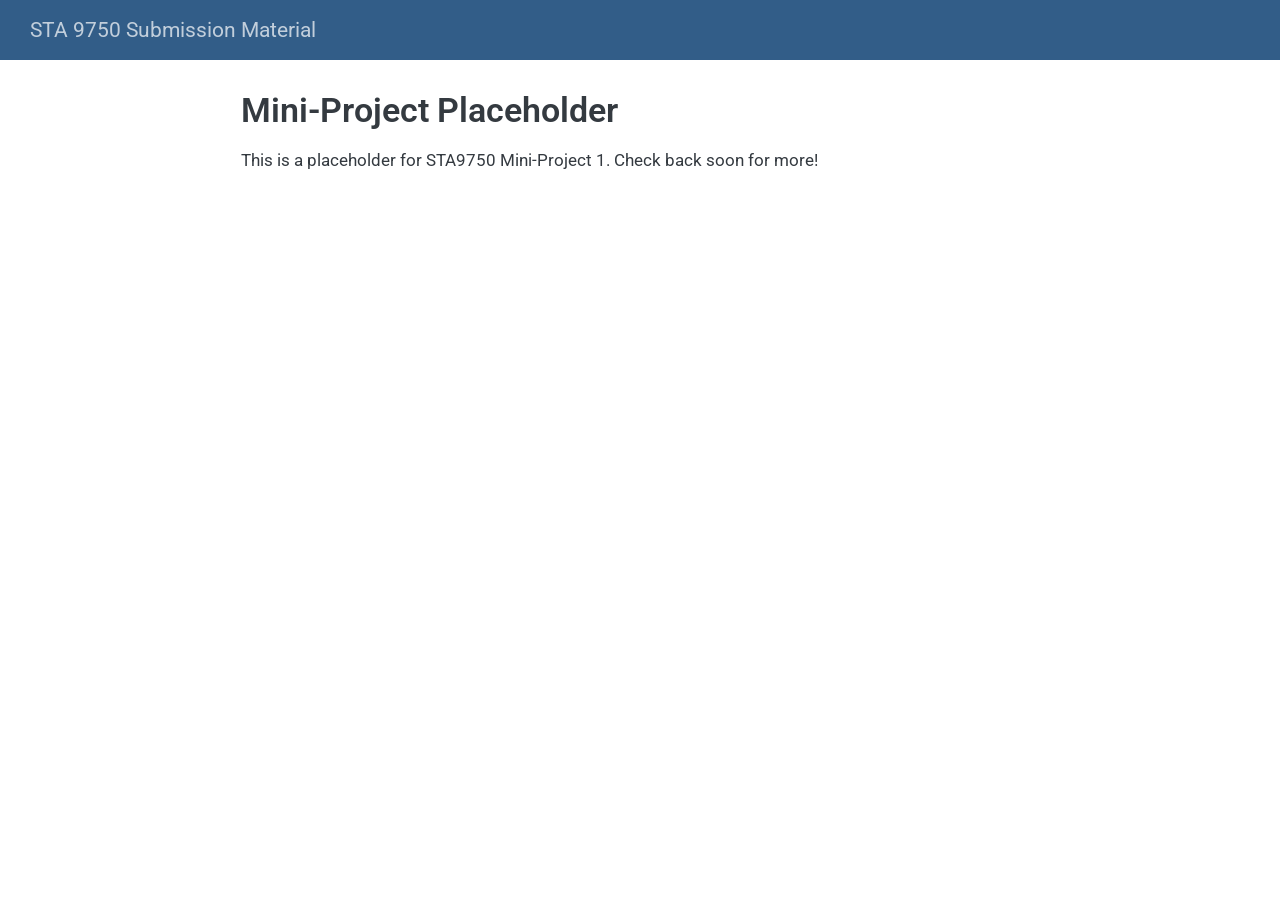
==== docs/mp01.html @ 7934501f "Add mini project placeholders" ====
<!DOCTYPE html>
<html xmlns="http://www.w3.org/1999/xhtml" lang="en" xml:lang="en"><head>

<meta charset="utf-8">
<meta name="generator" content="quarto-1.10.18">

<meta name="viewport" content="width=device-width, initial-scale=1.0, user-scalable=yes">


<title>Mini-Project Placeholder – STA 9750 Submission Material</title>
<style>
/* Default styles provided by pandoc.
** See https://pandoc.org/MANUAL.html#variables-for-html for config info.
*/
span.smallcaps{font-variant: small-caps;}
div.columns{display: flex; gap: 1.5em;}
div.column{flex: auto;}
@media screen {
div.columns{gap: min(4vw, 1.5em);}
div.column{overflow-x: auto;}
}
div.hanging-indent{margin-left: 1.5em; text-indent: -1.5em;}
ul.task-list{list-style: none;}
ul.task-list li input[type="checkbox"] {
  width: 0.8em;
  margin: 0 0.8em 0.2em -1em; /* quarto-specific, see https://github.com/quarto-dev/quarto-cli/issues/4556 */ 
  vertical-align: middle;
}
</style>


<script src="site_libs/quarto-nav/quarto-nav.js"></script>
<script src="site_libs/quarto-nav/headroom.min.js"></script>
<script src="site_libs/clipboard/clipboard.min.js"></script>
<script src="site_libs/quarto-search/autocomplete.umd.js"></script>
<script src="site_libs/quarto-search/fuse.min.js"></script>
<script src="site_libs/quarto-search/quarto-search.js"></script>
<meta name="quarto:offset" content="./">
<script src="site_libs/quarto-html/quarto.js" type="module"></script>
<script src="site_libs/quarto-html/tabsets/tabsets.js" type="module"></script>
<script src="site_libs/quarto-html/popper.min.js"></script>
<script src="site_libs/quarto-html/tippy.umd.min.js"></script>
<script src="site_libs/quarto-html/anchor.min.js"></script>
<link href="site_libs/quarto-html/tippy.css" rel="stylesheet">
<link href="site_libs/quarto-html/quarto-syntax-highlighting-64a204ab8560d761af7679ceaba22944.css" rel="stylesheet" id="quarto-text-highlighting-styles">
<script src="site_libs/bootstrap/bootstrap.min.js"></script>
<link href="site_libs/bootstrap/bootstrap-icons.css" rel="stylesheet">
<link href="site_libs/bootstrap/bootstrap-ecffb29ab86c51f33a5c8b4be15da6e0.min.css" rel="stylesheet" append-hash="true" id="quarto-bootstrap" data-mode="light">
<script id="quarto-search-options" type="application/json">{
  "location": "navbar",
  "copy-button": false,
  "collapse-after": 3,
  "panel-placement": "end",
  "type": "overlay",
  "limit": 50,
  "keyboard-shortcut": [
    "f",
    "/",
    "s"
  ],
  "show-item-context": false,
  "language": {
    "search-no-results-text": "No results",
    "search-matching-documents-text": "matching documents",
    "search-copy-link-title": "Copy link to search",
    "search-hide-matches-text": "Hide additional matches",
    "search-more-match-text": "more match in this document",
    "search-more-matches-text": "more matches in this document",
    "search-clear-button-title": "Clear",
    "search-text-placeholder": "",
    "search-detached-cancel-button-title": "Cancel",
    "search-submit-button-title": "Submit",
    "search-label": "Search"
  }
}</script>


</head>

<body class="nav-fixed fullcontent quarto-light">

<div id="quarto-search-results"></div>
  <header id="quarto-header" class="headroom fixed-top">
    <nav class="navbar navbar-expand-lg " data-bs-theme="dark">
      <div class="navbar-container container-fluid">
      <div class="navbar-brand-container mx-auto">
    <a class="navbar-brand" href="./index.html">
    <span class="navbar-title">STA 9750 Submission Material</span>
    </a>
  </div>
        <div class="quarto-navbar-tools tools-end">
</div>
      </div> <!-- /container-fluid -->
    </nav>
</header>
<!-- content -->
<div id="quarto-content" class="quarto-container page-columns page-rows-contents page-layout-article page-navbar">
<!-- sidebar -->
<!-- margin-sidebar -->
    
<!-- main -->
<main class="content" id="quarto-document-content">

<header id="title-block-header" class="quarto-title-block default">
<div class="quarto-title">
<h1 class="title">Mini-Project Placeholder</h1>
</div>



<div class="quarto-title-meta">

    
  
    
  </div>
  


</header>


<p>This is a placeholder for STA9750 Mini-Project 1. Check back soon for more!</p>



</main> <!-- /main -->
<script id="quarto-html-after-body" type="application/javascript">
  window.document.addEventListener("DOMContentLoaded", function (event) {
    const icon = "";
    const anchorJS = new window.AnchorJS();
    anchorJS.options = {
      placement: 'right',
      icon: icon
    };
    anchorJS.add('.anchored');
    const isCodeAnnotation = (el) => {
      for (const clz of el.classList) {
        if (clz.startsWith('code-annotation-')) {                     
          return true;
        }
      }
      return false;
    }
    const onCopySuccess = function(e) {
      // button target
      const button = e.trigger;
      // don't keep focus
      button.blur();
      // flash "checked"
      button.classList.add('code-copy-button-checked');
      var currentTitle = button.getAttribute("title");
      button.setAttribute("title", "Copied!");
      let tooltip;
      if (window.bootstrap) {
        button.setAttribute("data-bs-toggle", "tooltip");
        button.setAttribute("data-bs-placement", "left");
        button.setAttribute("data-bs-title", "Copied!");
        tooltip = new bootstrap.Tooltip(button, 
          { trigger: "manual", 
            customClass: "code-copy-button-tooltip",
            offset: [0, -8]});
        tooltip.show();    
      }
      setTimeout(function() {
        if (tooltip) {
          tooltip.hide();
          button.removeAttribute("data-bs-title");
          button.removeAttribute("data-bs-toggle");
          button.removeAttribute("data-bs-placement");
        }
        button.setAttribute("title", currentTitle);
        button.classList.remove('code-copy-button-checked');
      }, 1000);
      // clear code selection
      e.clearSelection();
    }
    const getTextToCopy = function(trigger) {
      const outerScaffold = trigger.parentElement.cloneNode(true);
      const codeEl = outerScaffold.querySelector('code');
      for (const childEl of codeEl.children) {
        if (isCodeAnnotation(childEl)) {
          childEl.remove();
        }
      }
      return codeEl.innerText;
    }
    const clipboard = new window.ClipboardJS('.code-copy-button:not([data-in-quarto-modal])', {
      text: getTextToCopy
    });
    clipboard.on('success', onCopySuccess);
    if (window.document.getElementById('quarto-embedded-source-code-modal')) {
      const clipboardModal = new window.ClipboardJS('.code-copy-button[data-in-quarto-modal]', {
        text: getTextToCopy,
        container: window.document.getElementById('quarto-embedded-source-code-modal')
      });
      clipboardModal.on('success', onCopySuccess);
    }
      var localhostRegex = new RegExp(/^(?:http|https):\/\/localhost\:?[0-9]*\//);
      var mailtoRegex = new RegExp(/^mailto:/);
        var filterRegex = new RegExp("https:\/\/jonchan420\.github\.io\/STA9750-2026-FALL\/");
      var isInternal = (href) => {
          return filterRegex.test(href) || localhostRegex.test(href) || mailtoRegex.test(href);
      }
      // Inspect non-navigation links and adorn them if external
     var links = window.document.querySelectorAll('a[href]:not(.nav-link):not(.navbar-brand):not(.toc-action):not(.sidebar-link):not(.sidebar-item-toggle):not(.pagination-link):not(.no-external):not([aria-hidden]):not(.dropdown-item):not(.quarto-navigation-tool):not(.about-link)');
      for (var i=0; i<links.length; i++) {
        const link = links[i];
        if (!isInternal(link.href)) {
          // undo the damage that might have been done by quarto-nav.js in the case of
          // links that we want to consider external
          if (link.dataset.originalHref !== undefined) {
            link.href = link.dataset.originalHref;
          }
        }
      }
    function tippyHover(el, contentFn, onTriggerFn, onUntriggerFn) {
      const config = {
        allowHTML: true,
        maxWidth: 500,
        delay: 100,
        arrow: false,
        appendTo: function(el) {
            return el.parentElement;
        },
        interactive: true,
        interactiveBorder: 10,
        theme: 'quarto',
        placement: 'bottom-start',
      };
      if (contentFn) {
        config.content = contentFn;
      }
      if (onTriggerFn) {
        config.onTrigger = onTriggerFn;
      }
      if (onUntriggerFn) {
        config.onUntrigger = onUntriggerFn;
      }
      window.tippy(el, config); 
    }
    const noterefs = window.document.querySelectorAll('a[role="doc-noteref"]');
    for (var i=0; i<noterefs.length; i++) {
      const ref = noterefs[i];
      tippyHover(ref, function() {
        // use id or data attribute instead here
        let href = ref.getAttribute('data-footnote-href') || ref.getAttribute('href');
        try { href = new URL(href).hash; } catch {}
        const id = href.replace(/^#\/?/, "");
        const note = window.document.getElementById(id);
        if (note) {
          return note.innerHTML;
        } else {
          return "";
        }
      });
    }
    const xrefs = window.document.querySelectorAll('a.quarto-xref');
    const processXRef = (id, note) => {
      // Strip column container classes
      const stripColumnClz = (el) => {
        el.classList.remove("page-full", "page-columns");
        if (el.children) {
          for (const child of el.children) {
            stripColumnClz(child);
          }
        }
      }
      stripColumnClz(note)
      if (id === null || id.startsWith('sec-')) {
        // Special case sections, only their first couple elements
        const container = document.createElement("div");
        if (note.children && note.children.length > 2) {
          container.appendChild(note.children[0].cloneNode(true));
          for (let i = 1; i < note.children.length; i++) {
            const child = note.children[i];
            if (child.tagName === "P" && child.innerText === "") {
              continue;
            } else {
              container.appendChild(child.cloneNode(true));
              break;
            }
          }
          if (window.Quarto?.typesetMath) {
            window.Quarto.typesetMath(container);
          }
          return container.innerHTML
        } else {
          if (window.Quarto?.typesetMath) {
            window.Quarto.typesetMath(note);
          }
          return note.innerHTML;
        }
      } else {
        // Remove any anchor links if they are present
        const anchorLink = note.querySelector('a.anchorjs-link');
        if (anchorLink) {
          anchorLink.remove();
        }
        if (window.Quarto?.typesetMath) {
          window.Quarto.typesetMath(note);
        }
        if (note.classList.contains("callout")) {
          return note.outerHTML;
        } else {
          return note.innerHTML;
        }
      }
    }
    for (var i=0; i<xrefs.length; i++) {
      const xref = xrefs[i];
      tippyHover(xref, undefined, function(instance) {
        instance.disable();
        let url = xref.getAttribute('href');
        let hash = undefined; 
        if (url.startsWith('#')) {
          hash = url;
        } else {
          try { hash = new URL(url).hash; } catch {}
        }
        if (hash) {
          const id = hash.replace(/^#\/?/, "");
          const note = window.document.getElementById(id);
          if (note !== null) {
            try {
              const html = processXRef(id, note.cloneNode(true));
              instance.setContent(html);
            } finally {
              instance.enable();
              instance.show();
            }
          } else {
            // See if we can fetch this
            fetch(url.split('#')[0])
            .then(res => res.text())
            .then(html => {
              const parser = new DOMParser();
              const htmlDoc = parser.parseFromString(html, "text/html");
              const note = htmlDoc.getElementById(id);
              if (note !== null) {
                const html = processXRef(id, note);
                instance.setContent(html);
              } 
            }).finally(() => {
              instance.enable();
              instance.show();
            });
          }
        } else {
          // See if we can fetch a full url (with no hash to target)
          // This is a special case and we should probably do some content thinning / targeting
          fetch(url)
          .then(res => res.text())
          .then(html => {
            const parser = new DOMParser();
            const htmlDoc = parser.parseFromString(html, "text/html");
            const note = htmlDoc.querySelector('main.content');
            if (note !== null) {
              // This should only happen for chapter cross references
              // (since there is no id in the URL)
              // remove the first header
              if (note.children.length > 0 && note.children[0].tagName === "HEADER") {
                note.children[0].remove();
              }
              const html = processXRef(null, note);
              instance.setContent(html);
            } 
          }).finally(() => {
            instance.enable();
            instance.show();
          });
        }
      }, function(instance) {
      });
    }
        let selectedAnnoteEl;
        const selectorForAnnotation = ( cell, annotation) => {
          let cellAttr = 'data-code-cell="' + cell + '"';
          let lineAttr = 'data-code-annotation="' +  annotation + '"';
          const selector = 'span[' + cellAttr + '][' + lineAttr + ']';
          return selector;
        }
        const selectCodeLines = (annoteEl) => {
          const doc = window.document;
          const targetCell = annoteEl.getAttribute("data-target-cell");
          const targetAnnotation = annoteEl.getAttribute("data-target-annotation");
          const annoteSpan = window.document.querySelector(selectorForAnnotation(targetCell, targetAnnotation));
          const lines = annoteSpan.getAttribute("data-code-lines").split(",");
          const lineIds = lines.map((line) => {
            return targetCell + "-" + line;
          })
          let top = null;
          let height = null;
          let parent = null;
          if (lineIds.length > 0) {
              //compute the position of the single el (top and bottom and make a div)
              const el = window.document.getElementById(lineIds[0]);
              top = el.offsetTop;
              height = el.offsetHeight;
              parent = el.parentElement.parentElement;
            if (lineIds.length > 1) {
              const lastEl = window.document.getElementById(lineIds[lineIds.length - 1]);
              const bottom = lastEl.offsetTop + lastEl.offsetHeight;
              height = bottom - top;
            }
            if (top !== null && height !== null && parent !== null) {
              // cook up a div (if necessary) and position it 
              let div = window.document.getElementById("code-annotation-line-highlight");
              if (div === null) {
                div = window.document.createElement("div");
                div.setAttribute("id", "code-annotation-line-highlight");
                div.style.position = 'absolute';
                parent.appendChild(div);
              }
              div.style.top = top - 2 + "px";
              div.style.height = height + 4 + "px";
              div.style.left = 0;
              let gutterDiv = window.document.getElementById("code-annotation-line-highlight-gutter");
              if (gutterDiv === null) {
                gutterDiv = window.document.createElement("div");
                gutterDiv.setAttribute("id", "code-annotation-line-highlight-gutter");
                gutterDiv.style.position = 'absolute';
                const codeCell = window.document.getElementById(targetCell);
                const gutter = codeCell.querySelector('.code-annotation-gutter');
                gutter.appendChild(gutterDiv);
              }
              gutterDiv.style.top = top - 2 + "px";
              gutterDiv.style.height = height + 4 + "px";
            }
            selectedAnnoteEl = annoteEl;
          }
        };
        const unselectCodeLines = () => {
          const elementsIds = ["code-annotation-line-highlight", "code-annotation-line-highlight-gutter"];
          elementsIds.forEach((elId) => {
            const div = window.document.getElementById(elId);
            if (div) {
              div.remove();
            }
          });
          selectedAnnoteEl = undefined;
        };
          // Handle positioning of the toggle
      window.addEventListener(
        "resize",
        throttle(() => {
          elRect = undefined;
          if (selectedAnnoteEl) {
            selectCodeLines(selectedAnnoteEl);
          }
        }, 10)
      );
      function throttle(fn, ms) {
      let throttle = false;
      let timer;
        return (...args) => {
          if(!throttle) { // first call gets through
              fn.apply(this, args);
              throttle = true;
          } else { // all the others get throttled
              if(timer) clearTimeout(timer); // cancel #2
              timer = setTimeout(() => {
                fn.apply(this, args);
                timer = throttle = false;
              }, ms);
          }
        };
      }
        // Attach click handler to the DT
        const annoteDls = window.document.querySelectorAll('dt[data-target-cell]');
        for (const annoteDlNode of annoteDls) {
          annoteDlNode.addEventListener('click', (event) => {
            const clickedEl = event.target;
            if (clickedEl !== selectedAnnoteEl) {
              unselectCodeLines();
              const activeEl = window.document.querySelector('dt[data-target-cell].code-annotation-active');
              if (activeEl) {
                activeEl.classList.remove('code-annotation-active');
              }
              selectCodeLines(clickedEl);
              clickedEl.classList.add('code-annotation-active');
            } else {
              // Unselect the line
              unselectCodeLines();
              clickedEl.classList.remove('code-annotation-active');
            }
          });
        }
    const findCites = (el) => {
      const parentEl = el.parentElement;
      if (parentEl) {
        const cites = parentEl.dataset.cites;
        if (cites) {
          return {
            el,
            cites: cites.split(' ')
          };
        } else {
          return findCites(el.parentElement)
        }
      } else {
        return undefined;
      }
    };
    var bibliorefs = window.document.querySelectorAll('a[role="doc-biblioref"]');
    for (var i=0; i<bibliorefs.length; i++) {
      const ref = bibliorefs[i];
      const citeInfo = findCites(ref);
      if (citeInfo) {
        tippyHover(citeInfo.el, function() {
          var popup = window.document.createElement('div');
          citeInfo.cites.forEach(function(cite) {
            var citeDiv = window.document.createElement('div');
            citeDiv.classList.add('hanging-indent');
            citeDiv.classList.add('csl-entry');
            var biblioDiv = window.document.getElementById('ref-' + cite);
            if (biblioDiv) {
              citeDiv.innerHTML = biblioDiv.innerHTML;
            }
            popup.appendChild(citeDiv);
          });
          return popup.innerHTML;
        });
      }
    }
  });
  </script>
</div> <!-- /content -->




</body></html>
---- docs/site_libs/quarto-html/tippy.css ----
.tippy-box[data-animation=fade][data-state=hidden]{opacity:0}[data-tippy-root]{max-width:calc(100vw - 10px)}.tippy-box{position:relative;background-color:#333;color:#fff;border-radius:4px;font-size:14px;line-height:1.4;white-space:normal;outline:0;transition-property:transform,visibility,opacity}.tippy-box[data-placement^=top]>.tippy-arrow{bottom:0}.tippy-box[data-placement^=top]>.tippy-arrow:before{bottom:-7px;left:0;border-width:8px 8px 0;border-top-color:initial;transform-origin:center top}.tippy-box[data-placement^=bottom]>.tippy-arrow{top:0}.tippy-box[data-placement^=bottom]>.tippy-arrow:before{top:-7px;left:0;border-width:0 8px 8px;border-bottom-color:initial;transform-origin:center bottom}.tippy-box[data-placement^=left]>.tippy-arrow{right:0}.tippy-box[data-placement^=left]>.tippy-arrow:before{border-width:8px 0 8px 8px;border-left-color:initial;right:-7px;transform-origin:center left}.tippy-box[data-placement^=right]>.tippy-arrow{left:0}.tippy-box[data-placement^=right]>.tippy-arrow:before{left:-7px;border-width:8px 8px 8px 0;border-right-color:initial;transform-origin:center right}.tippy-box[data-inertia][data-state=visible]{transition-timing-function:cubic-bezier(.54,1.5,.38,1.11)}.tippy-arrow{width:16px;height:16px;color:#333}.tippy-arrow:before{content:"";position:absolute;border-color:transparent;border-style:solid}.tippy-content{position:relative;padding:5px 9px;z-index:1}
---- docs/site_libs/quarto-html/quarto-syntax-highlighting-64a204ab8560d761af7679ceaba22944.css ----
/* quarto syntax highlight colors */
:root {
  --quarto-hl-ot-color: #003B4F;
  --quarto-hl-at-color: #657422;
  --quarto-hl-ss-color: #20794D;
  --quarto-hl-an-color: #5E5E5E;
  --quarto-hl-fu-color: #4758AB;
  --quarto-hl-st-color: #20794D;
  --quarto-hl-cf-color: #003B4F;
  --quarto-hl-op-color: #5E5E5E;
  --quarto-hl-er-color: #AD0000;
  --quarto-hl-bn-color: #AD0000;
  --quarto-hl-al-color: #AD0000;
  --quarto-hl-va-color: #111111;
  --quarto-hl-bu-color: inherit;
  --quarto-hl-ex-color: inherit;
  --quarto-hl-pp-color: #AD0000;
  --quarto-hl-in-color: #5E5E5E;
  --quarto-hl-vs-color: #20794D;
  --quarto-hl-wa-color: #5E5E5E;
  --quarto-hl-do-color: #5E5E5E;
  --quarto-hl-im-color: #00769E;
  --quarto-hl-ch-color: #20794D;
  --quarto-hl-dt-color: #AD0000;
  --quarto-hl-fl-color: #AD0000;
  --quarto-hl-co-color: #5E5E5E;
  --quarto-hl-cv-color: #5E5E5E;
  --quarto-hl-cn-color: #8f5902;
  --quarto-hl-sc-color: #5E5E5E;
  --quarto-hl-dv-color: #AD0000;
  --quarto-hl-kw-color: #003B4F;
}

/* other quarto variables */
:root {
  --quarto-font-monospace: SFMono-Regular, Menlo, Monaco, Consolas, "Liberation Mono", "Courier New", monospace;
}

/* syntax highlight based on Pandoc's rules */
pre > code.sourceCode > span {
  color: #003B4F;
}

code.sourceCode > span {
  color: #003B4F;
}

div.sourceCode,
div.sourceCode pre.sourceCode {
  color: #003B4F;
}

/* Normal */
code span {
  color: #003B4F;
}

/* Alert */
code span.al {
  color: #AD0000;
  font-style: inherit;
}

/* Annotation */
code span.an {
  color: #5E5E5E;
  font-style: inherit;
}

/* Attribute */
code span.at {
  color: #657422;
  font-style: inherit;
}

/* BaseN */
code span.bn {
  color: #AD0000;
  font-style: inherit;
}

/* BuiltIn */
code span.bu {
  font-style: inherit;
}

/* ControlFlow */
code span.cf {
  color: #003B4F;
  font-weight: bold;
  font-style: inherit;
}

/* Char */
code span.ch {
  color: #20794D;
  font-style: inherit;
}

/* Constant */
code span.cn {
  color: #8f5902;
  font-style: inherit;
}

/* Comment */
code span.co {
  color: #5E5E5E;
  font-style: inherit;
}

/* CommentVar */
code span.cv {
  color: #5E5E5E;
  font-style: italic;
}

/* Documentation */
code span.do {
  color: #5E5E5E;
  font-style: italic;
}

/* DataType */
code span.dt {
  color: #AD0000;
  font-style: inherit;
}

/* DecVal */
code span.dv {
  color: #AD0000;
  font-style: inherit;
}

/* Error */
code span.er {
  color: #AD0000;
  font-style: inherit;
}

/* Extension */
code span.ex {
  font-style: inherit;
}

/* Float */
code span.fl {
  color: #AD0000;
  font-style: inherit;
}

/* Function */
code span.fu {
  color: #4758AB;
  font-style: inherit;
}

/* Import */
code span.im {
  color: #00769E;
  font-style: inherit;
}

/* Information */
code span.in {
  color: #5E5E5E;
  font-style: inherit;
}

/* Keyword */
code span.kw {
  color: #003B4F;
  font-weight: bold;
  font-style: inherit;
}

/* Operator */
code span.op {
  color: #5E5E5E;
  font-style: inherit;
}

/* Other */
code span.ot {
  color: #003B4F;
  font-style: inherit;
}

/* Preprocessor */
code span.pp {
  color: #AD0000;
  font-style: inherit;
}

/* SpecialChar */
code span.sc {
  color: #5E5E5E;
  font-style: inherit;
}

/* SpecialString */
code span.ss {
  color: #20794D;
  font-style: inherit;
}

/* String */
code span.st {
  color: #20794D;
  font-style: inherit;
}

/* Variable */
code span.va {
  color: #111111;
  font-style: inherit;
}

/* VerbatimString */
code span.vs {
  color: #20794D;
  font-style: inherit;
}

/* Warning */
code span.wa {
  color: #5E5E5E;
  font-style: italic;
}

.prevent-inlining {
  content: "</";
}

/*# sourceMappingURL=9d8d5bb603a83b8298b89080a598c93b.css.map */
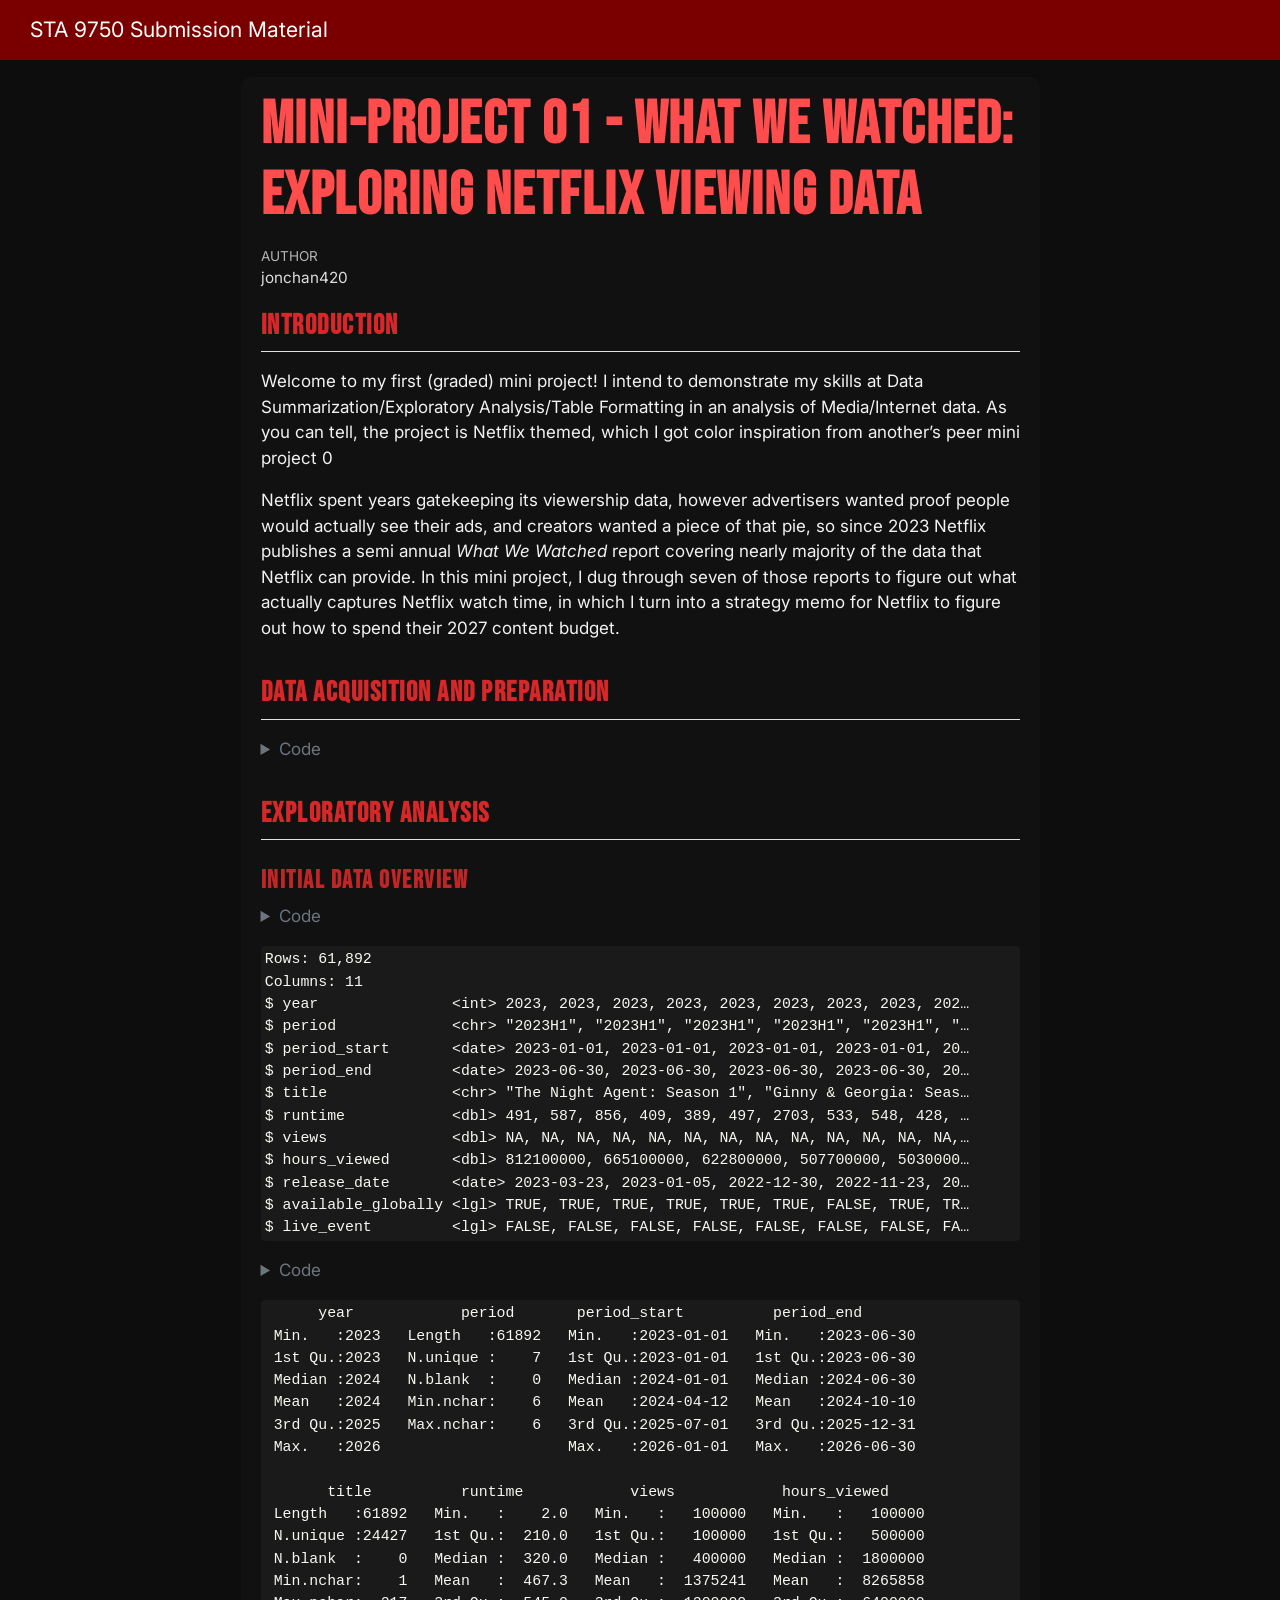
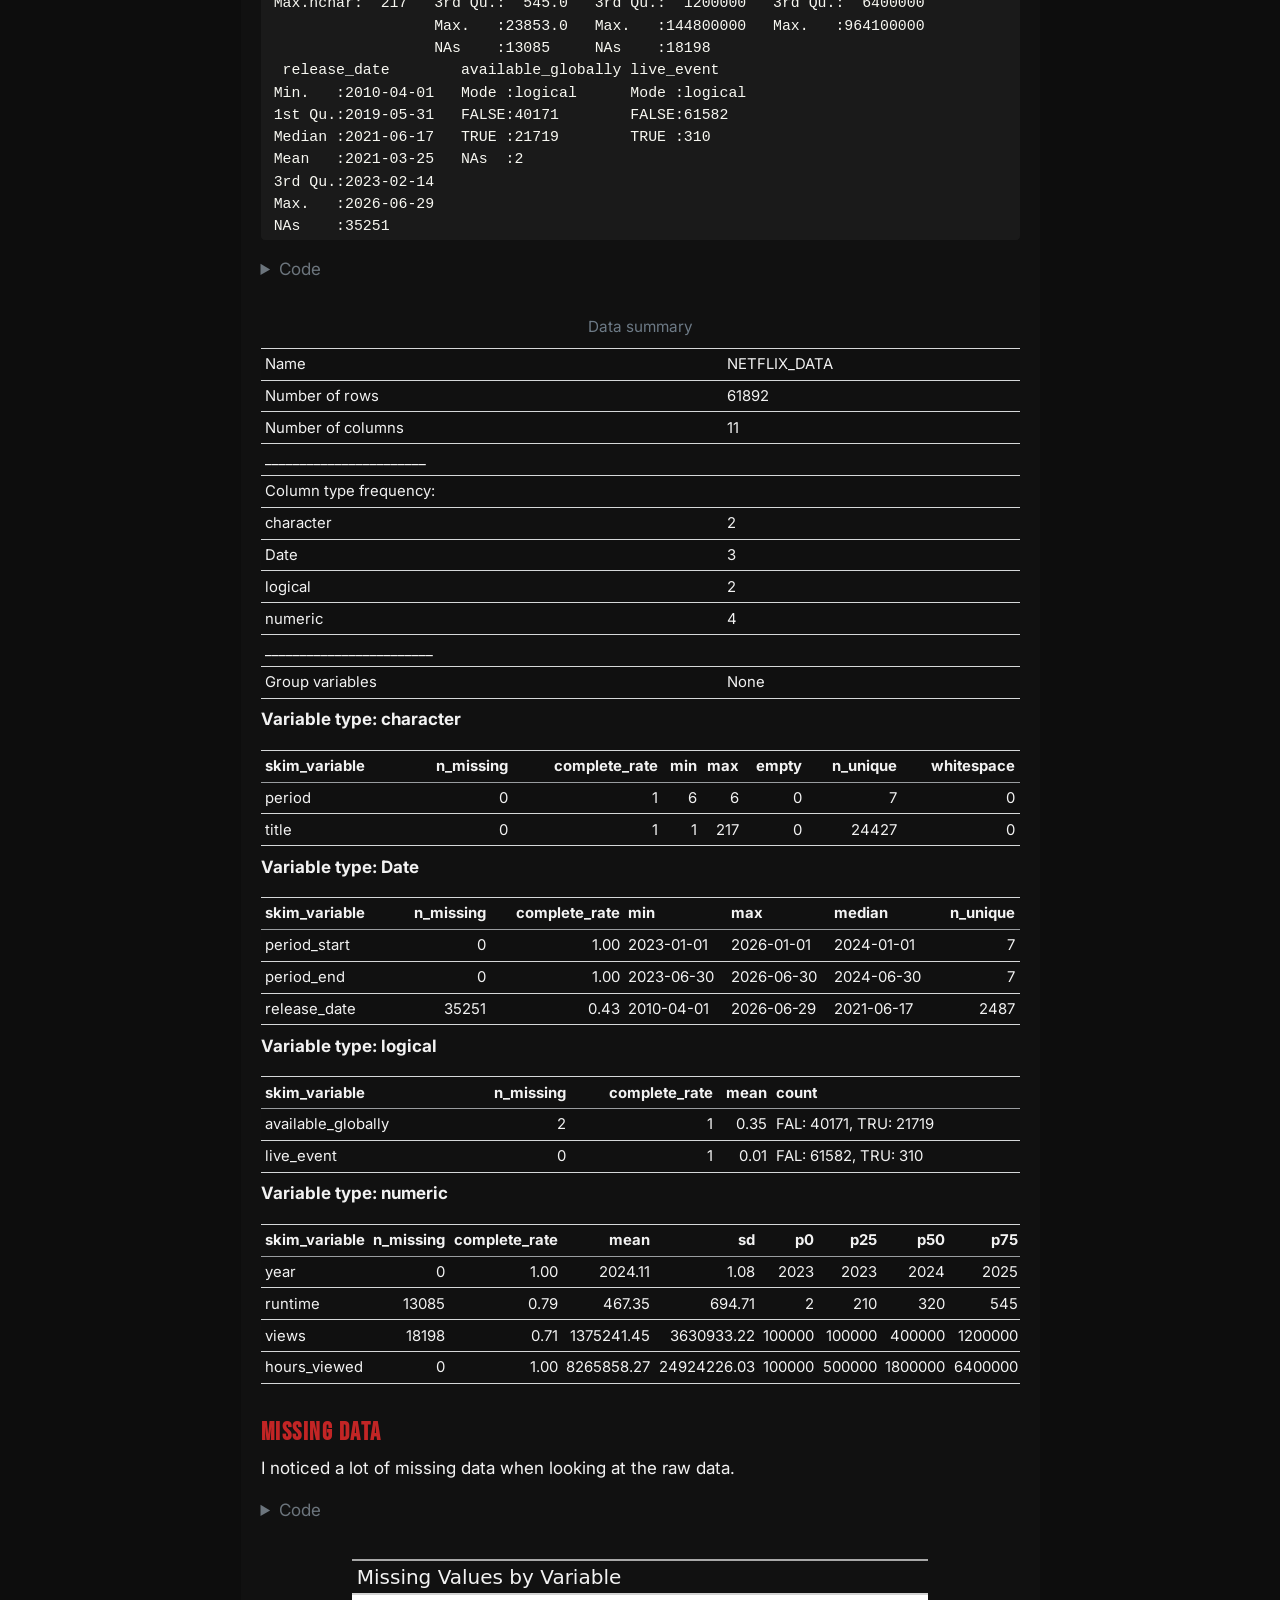
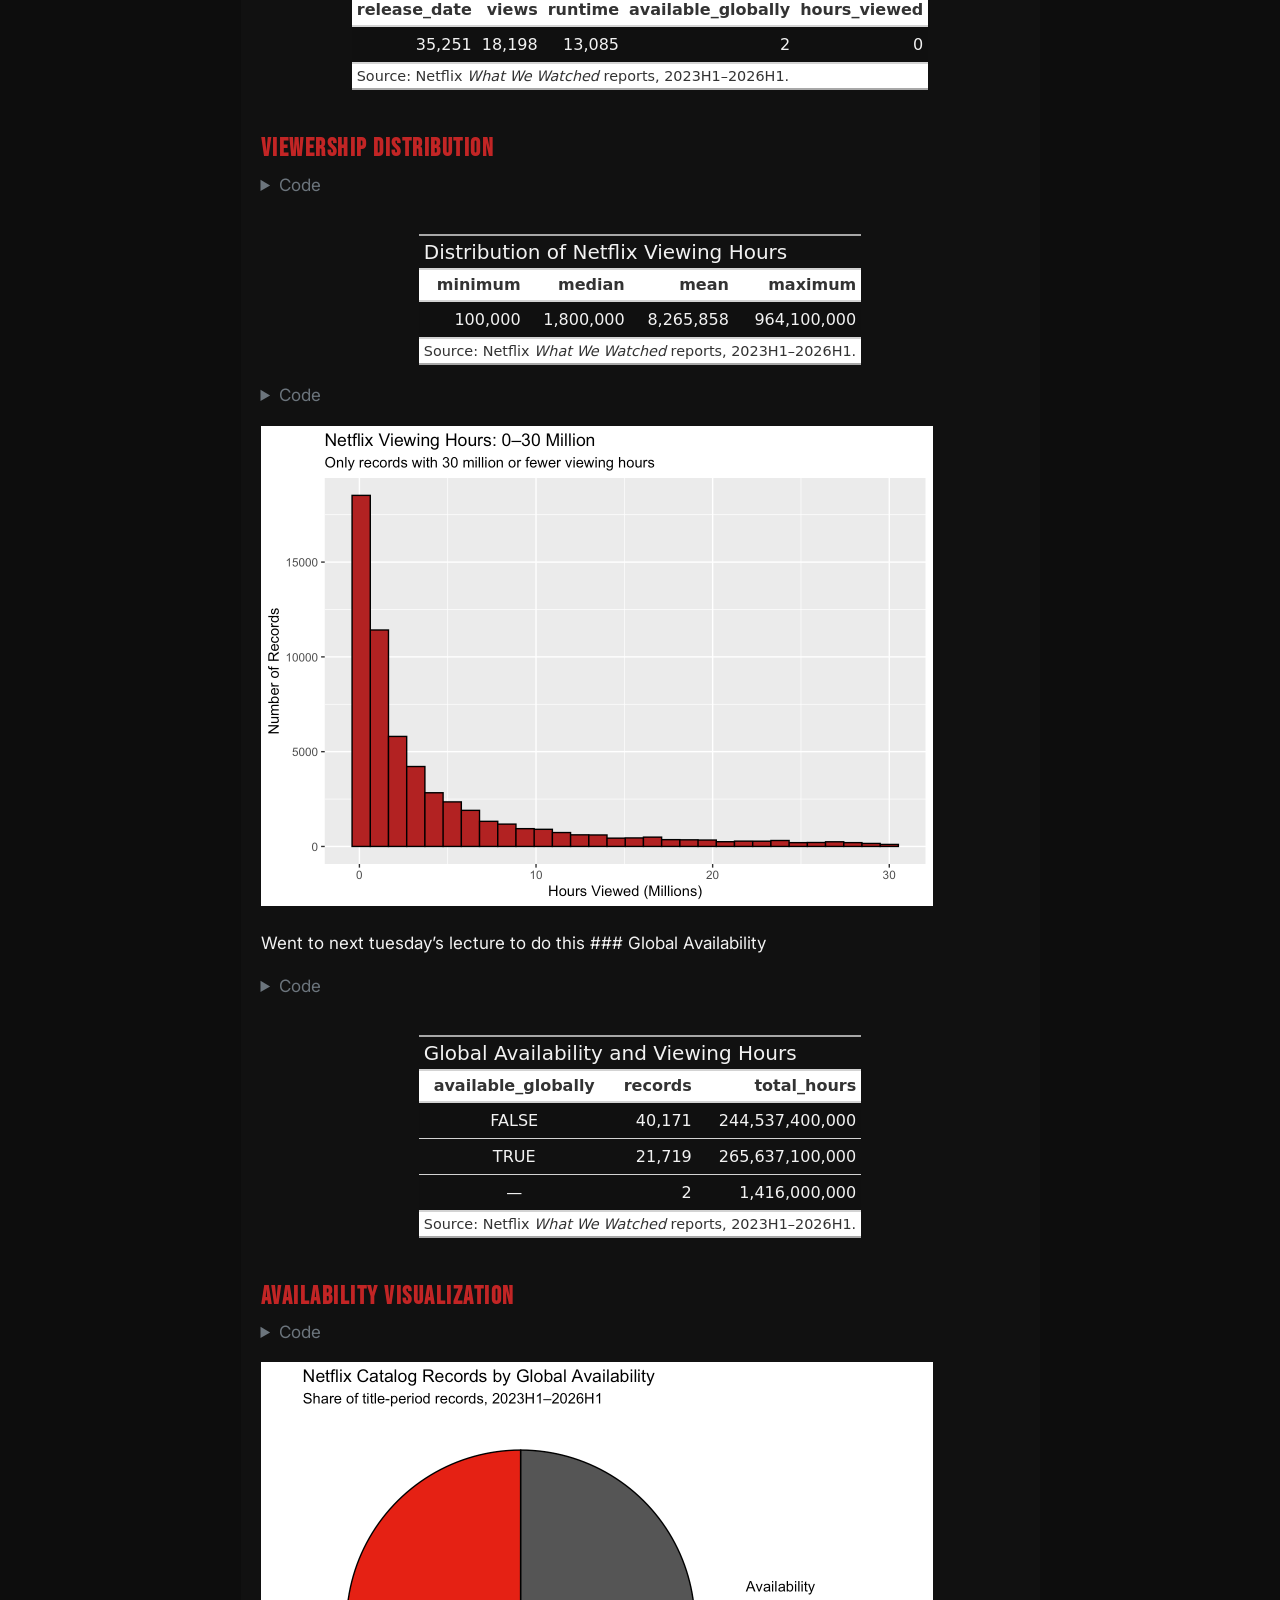
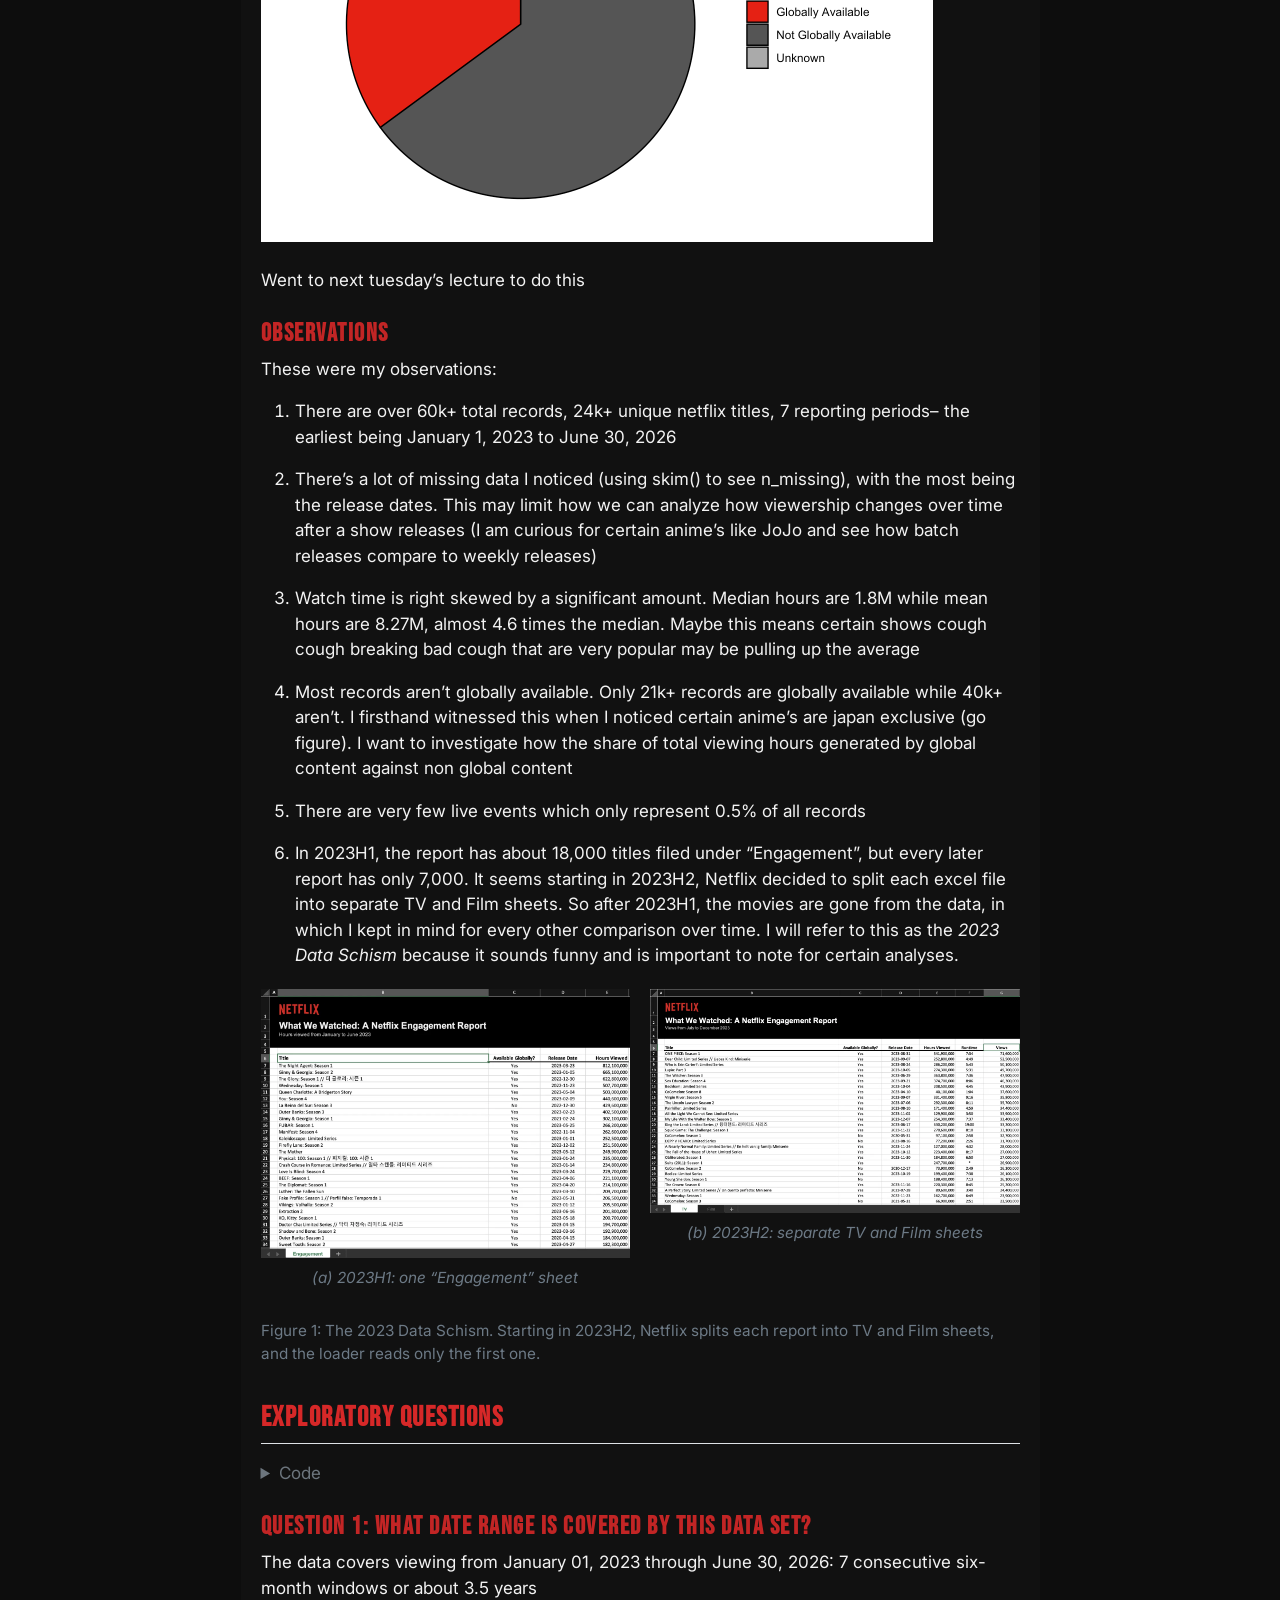
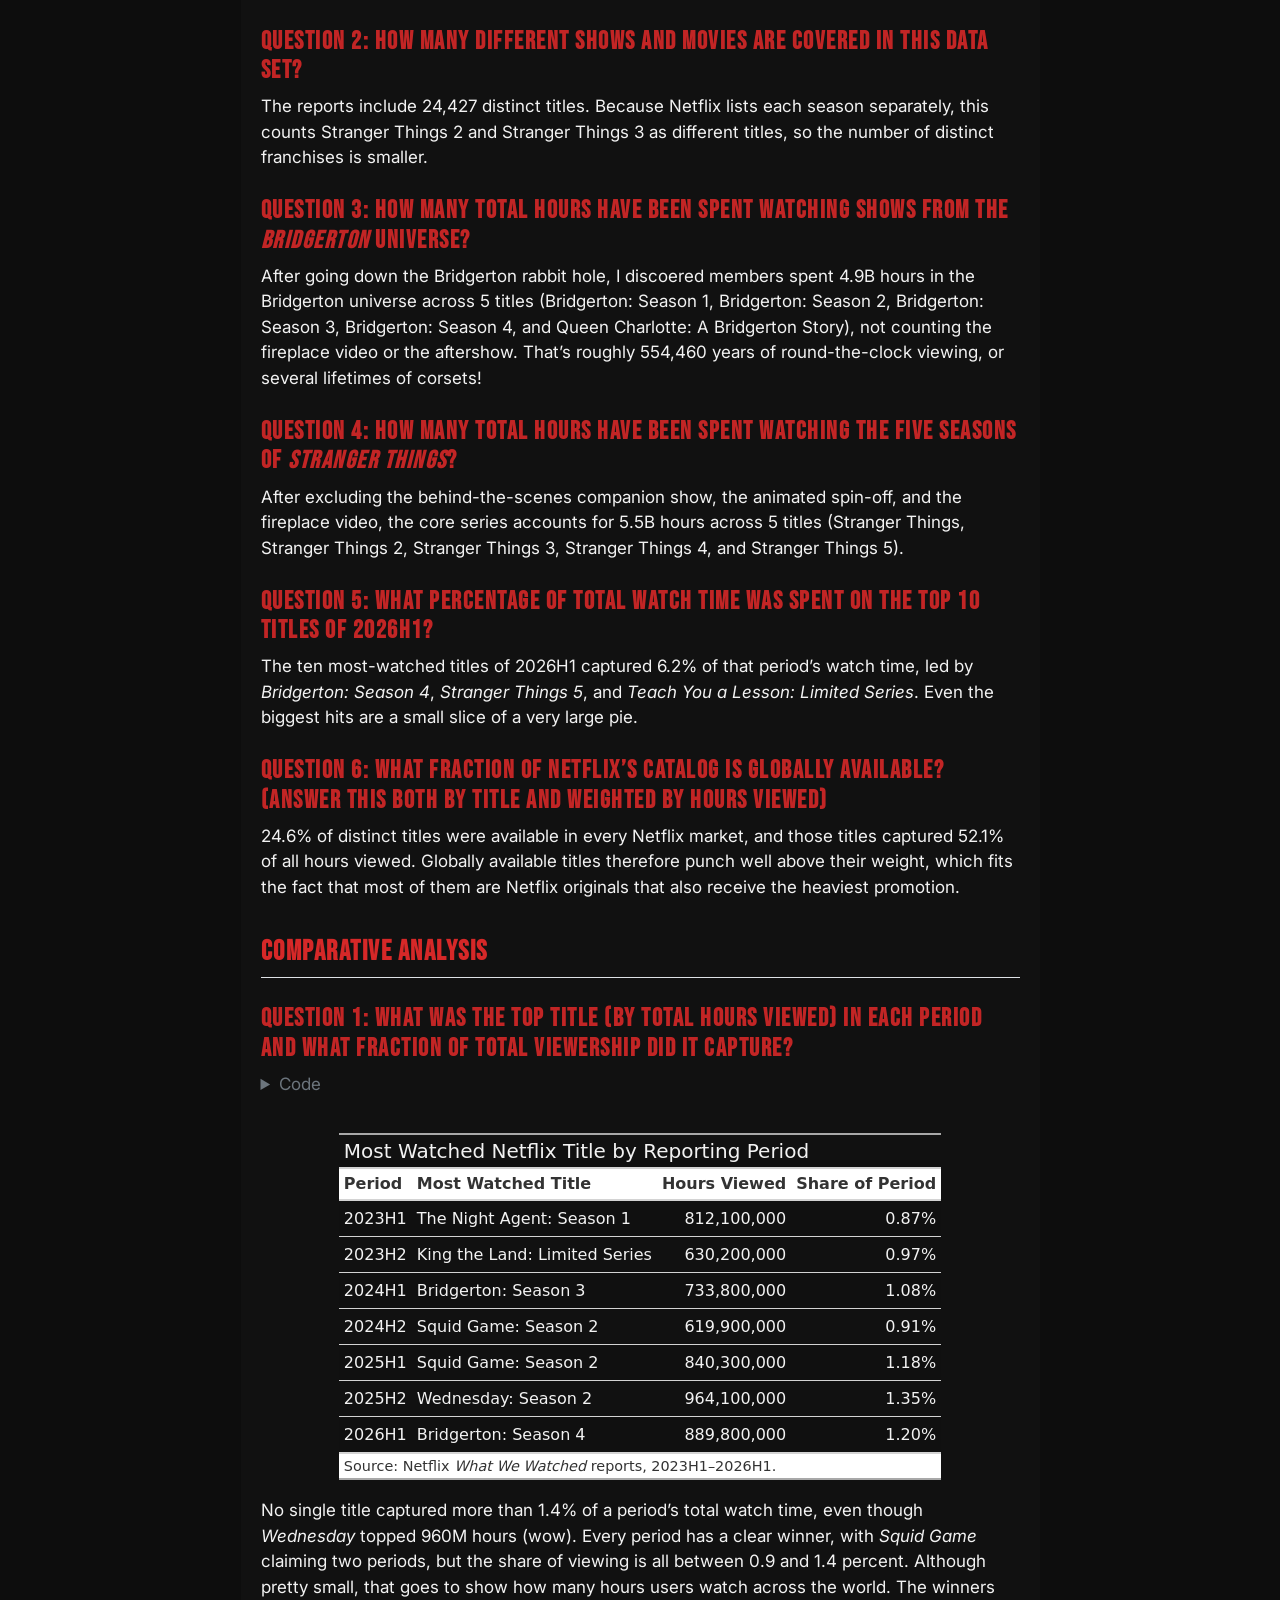
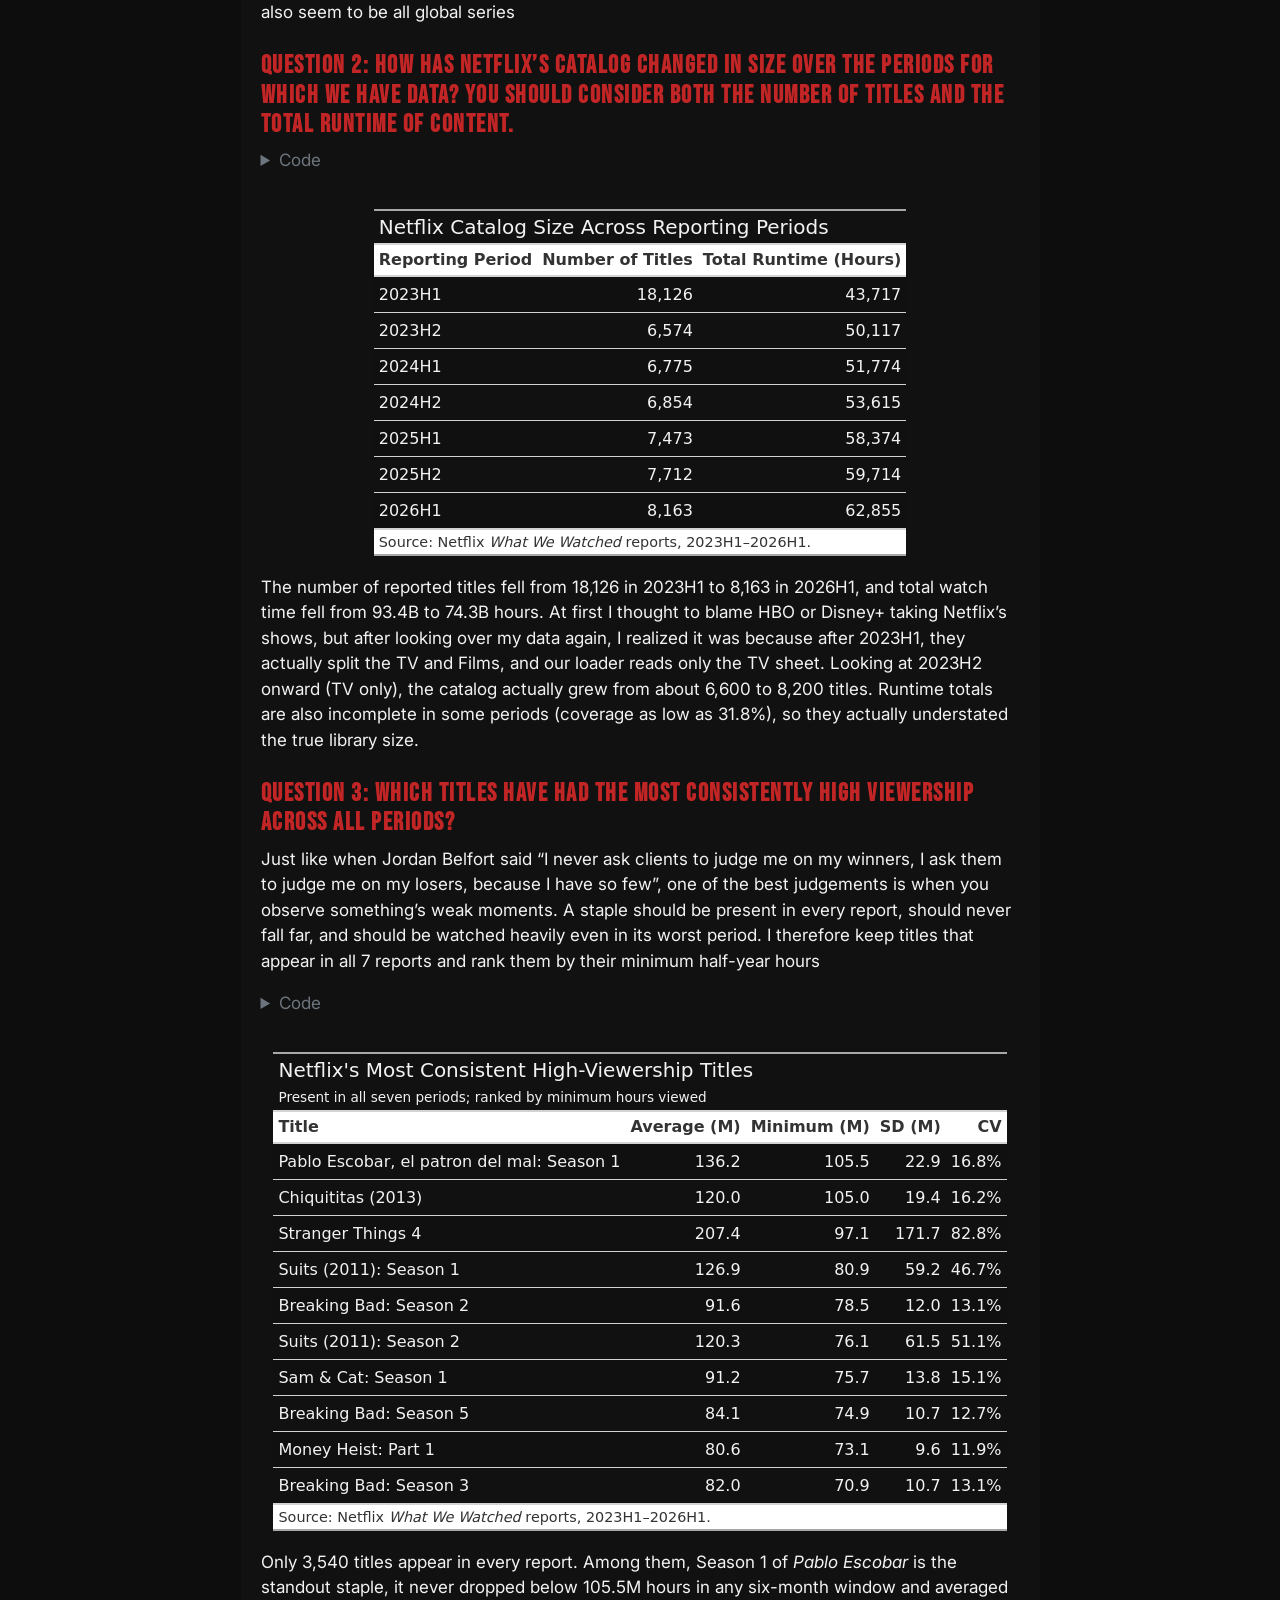
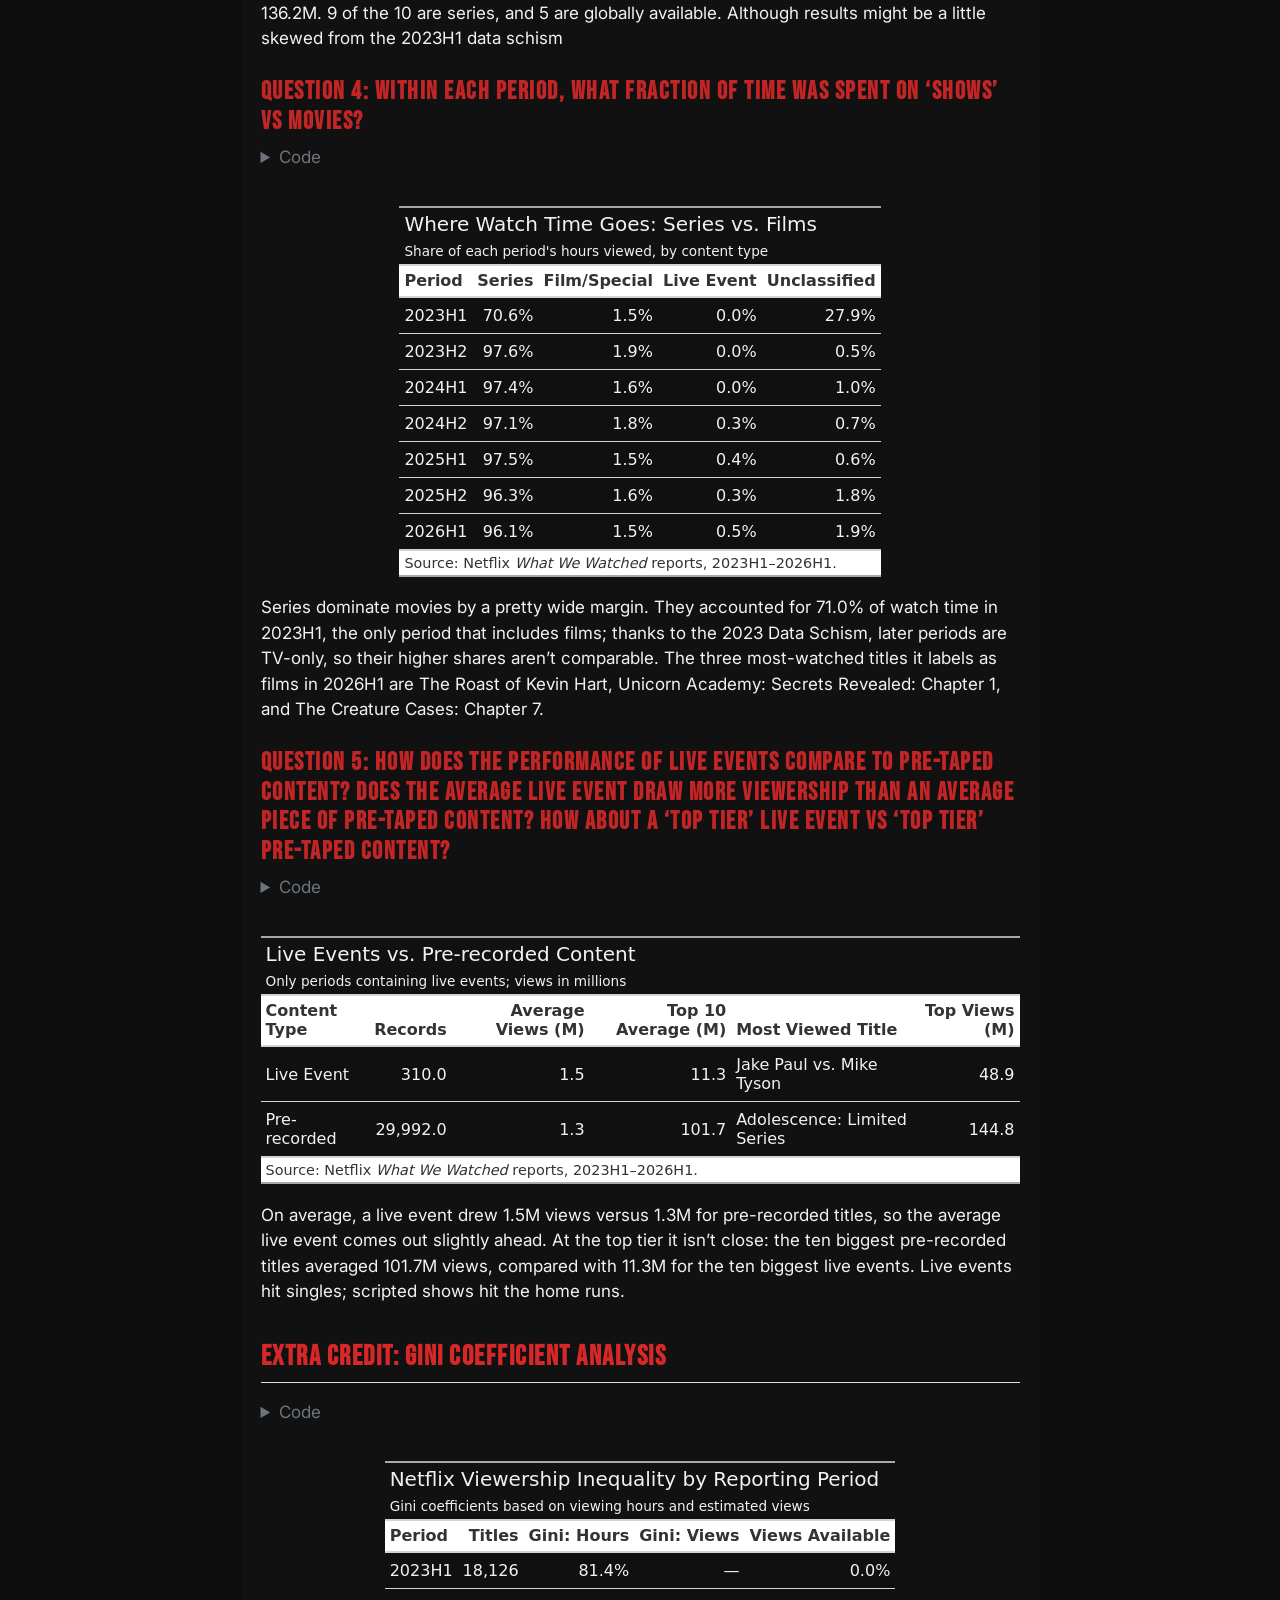
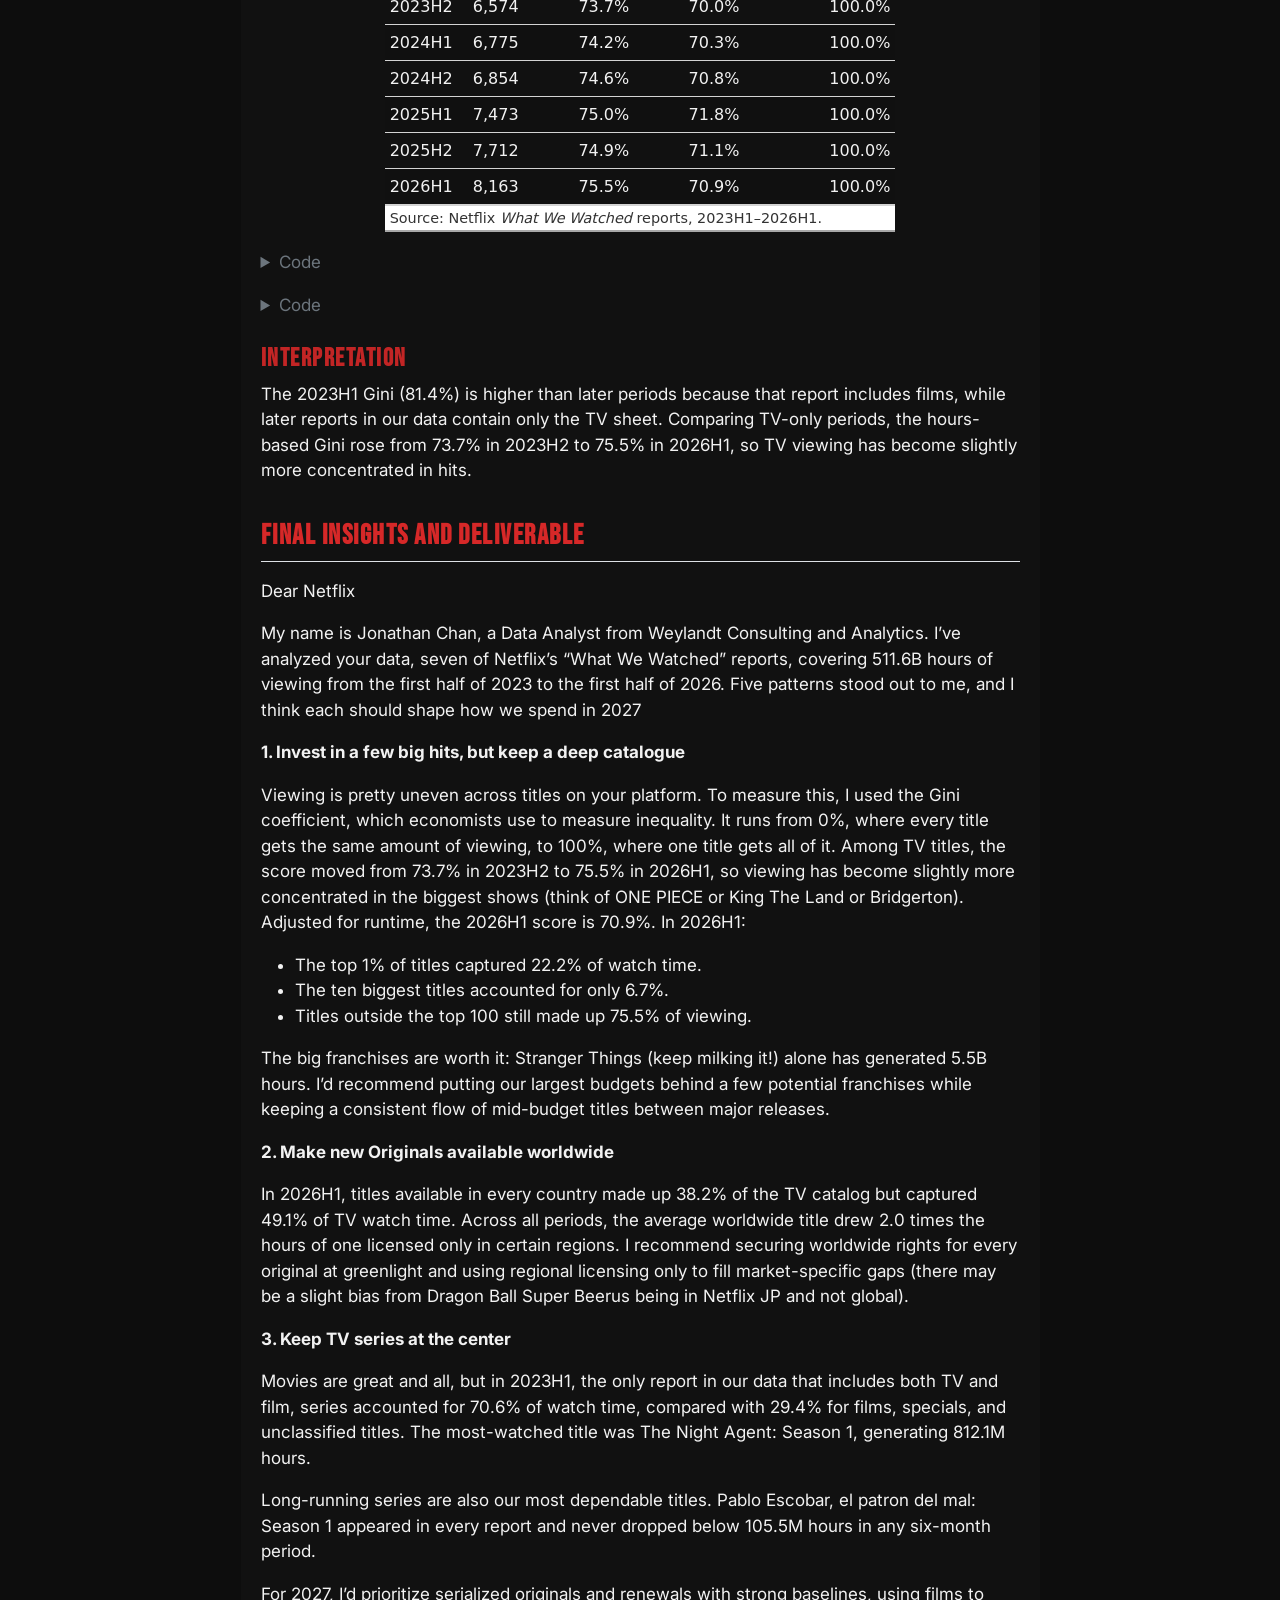
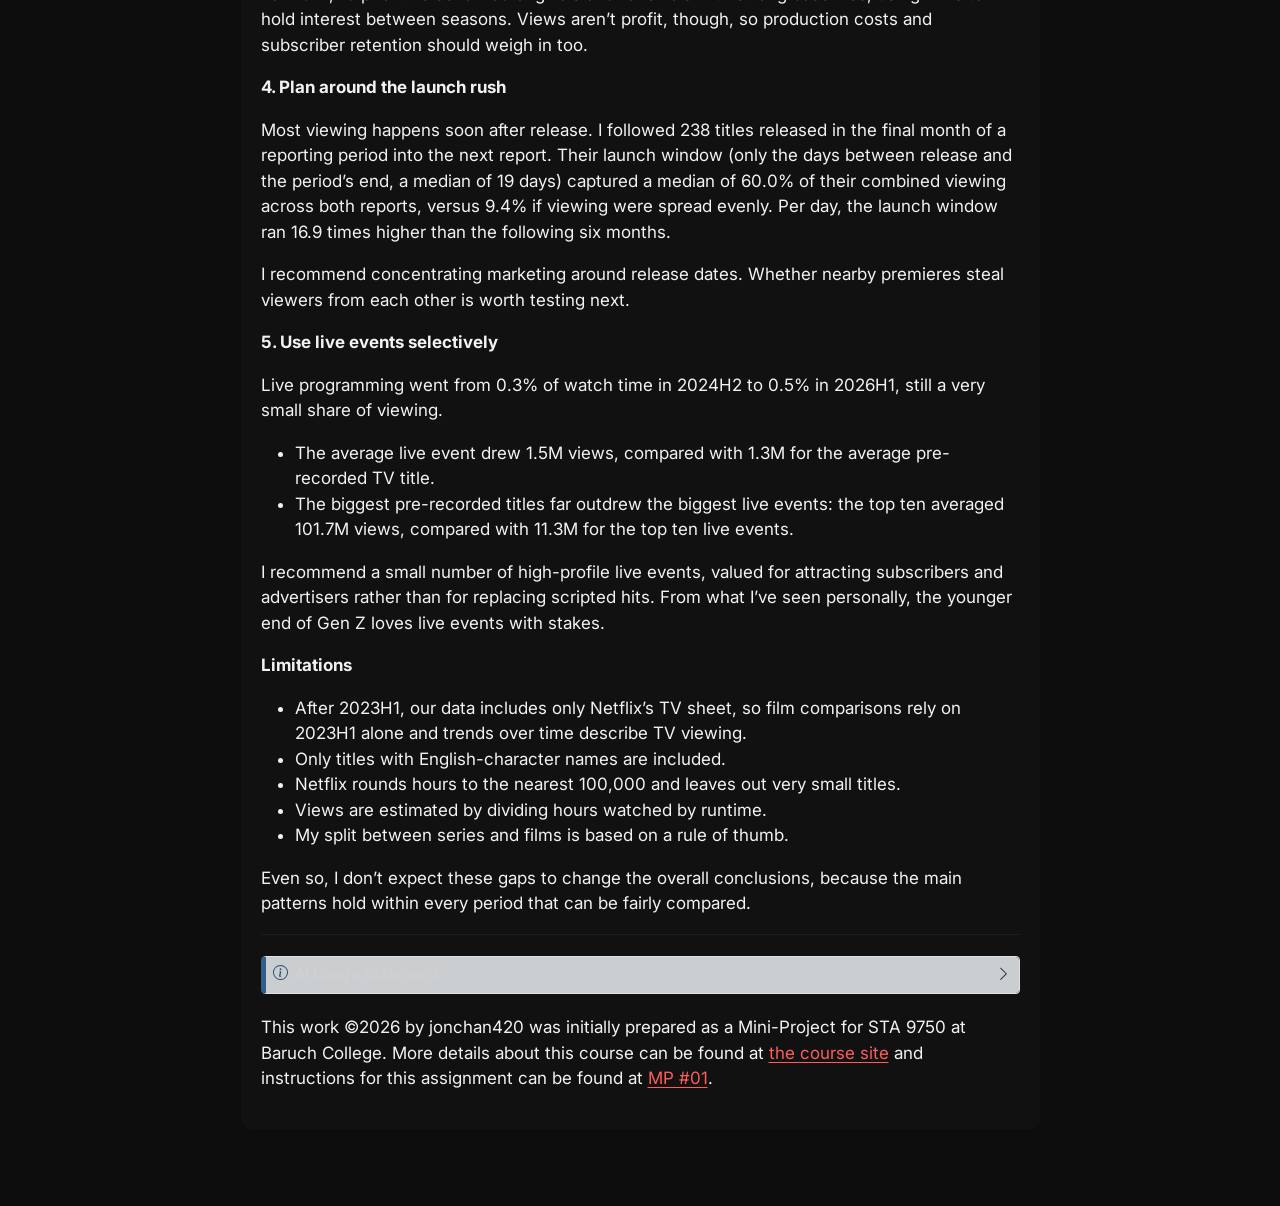
==== commit 90de3686: "add images to mp01" ====
--- a/docs/mp01.html
+++ b/docs/mp01.html
@@ -6,8 +6,9 @@
 
 <meta name="viewport" content="width=device-width, initial-scale=1.0, user-scalable=yes">
 
-
-<title>Mini-Project Placeholder – STA 9750 Submission Material</title>
+<meta name="author" content="jonchan420">
+
+<title>Mini-Project 01 - What We Watched: Exploring Netflix Viewing Data – STA 9750 Submission Material</title>
 <style>
 /* Default styles provided by pandoc.
 ** See https://pandoc.org/MANUAL.html#variables-for-html for config info.
@@ -25,6 +26,41 @@
   width: 0.8em;
   margin: 0 0.8em 0.2em -1em; /* quarto-specific, see https://github.com/quarto-dev/quarto-cli/issues/4556 */ 
   vertical-align: middle;
+}
+/* CSS for syntax highlighting */
+html { -webkit-text-size-adjust: 100%; }
+pre > code.sourceCode { white-space: pre; position: relative; }
+pre > code.sourceCode > span { display: inline-block; line-height: 1.25; }
+pre > code.sourceCode > span:empty { height: 1.2em; }
+.sourceCode { overflow: visible; }
+code.sourceCode > span { color: inherit; text-decoration: inherit; }
+div.sourceCode { margin: 1em 0; }
+pre.sourceCode { margin: 0; }
+@media screen {
+div.sourceCode { overflow: auto; }
+}
+@media print {
+pre > code.sourceCode { white-space: pre-wrap; }
+pre > code.sourceCode > span { text-indent: -5em; padding-left: 5em; }
+}
+pre.numberSource code
+  { counter-reset: source-line 0; }
+pre.numberSource code > span
+  { position: relative; left: -4em; counter-increment: source-line; }
+pre.numberSource code > span > a:first-child::before
+  { content: counter(source-line);
+    position: relative; left: -1em; text-align: right; vertical-align: baseline;
+    border: none; display: inline-block;
+    -webkit-touch-callout: none; -webkit-user-select: none;
+    -khtml-user-select: none; -moz-user-select: none;
+    -ms-user-select: none; user-select: none;
+    padding: 0 4px; width: 4em;
+  }
+pre.numberSource { margin-left: 3em;  padding-left: 4px; }
+div.sourceCode
+  {   }
+@media screen {
+pre > code.sourceCode > span > a:first-child::before { text-decoration: underline; }
 }
 </style>
 
@@ -75,6 +111,7 @@
 }</script>
 
 
+<link rel="stylesheet" href="styles.css">
 </head>
 
 <body class="nav-fixed fullcontent quarto-light">
@@ -103,13 +140,19 @@
 
 <header id="title-block-header" class="quarto-title-block default">
 <div class="quarto-title">
-<h1 class="title">Mini-Project Placeholder</h1>
+<h1 class="title">Mini-Project 01 - What We Watched: Exploring Netflix Viewing Data</h1>
 </div>
 
 
 
 <div class="quarto-title-meta">
 
+    <div>
+    <div class="quarto-title-meta-heading">Author</div>
+    <div class="quarto-title-meta-contents">
+             <p>jonchan420 </p>
+          </div>
+  </div>
     
   
     
@@ -120,9 +163,5768 @@
 </header>
 
 
-<p>This is a placeholder for STA9750 Mini-Project 1. Check back soon for more!</p>
-
-
+<section id="introduction" class="level2">
+<h2 class="anchored" data-anchor-id="introduction">Introduction</h2>
+<p>Welcome to my first (graded) mini project! I intend to demonstrate my skills at Data Summarization/Exploratory Analysis/Table Formatting in an analysis of Media/Internet data. As you can tell, the project is Netflix themed, which I got color inspiration from another’s peer mini project 0</p>
+<p>Netflix spent years gatekeeping its viewership data, however advertisers wanted proof people would actually see their ads, and creators wanted a piece of that pie, so since 2023 Netflix publishes a semi annual <em>What We Watched</em> report covering nearly majority of the data that Netflix can provide. In this mini project, I dug through seven of those reports to figure out what actually captures Netflix watch time, in which I turn into a strategy memo for Netflix to figure out how to spend their 2027 content budget.</p>
+</section>
+<section id="data-acquisition-and-preparation" class="level2">
+<h2 class="anchored" data-anchor-id="data-acquisition-and-preparation">Data Acquisition and Preparation</h2>
+<div class="cell">
+<details class="code-fold">
+<summary>Code</summary>
+<div class="code-copy-outer-scaffold"><div class="sourceCode cell-code" id="cb1"><pre class="sourceCode r code-with-copy"><code class="sourceCode r"><span id="cb1-1"><a href="#cb1-1" aria-hidden="true" tabindex="-1"></a><span class="co">#' Acquire Netflix What We Watched Reports</span></span>
+<span id="cb1-2"><a href="#cb1-2" aria-hidden="true" tabindex="-1"></a><span class="co">#'</span></span>
+<span id="cb1-3"><a href="#cb1-3" aria-hidden="true" tabindex="-1"></a><span class="co">#' This function will acquire and standardize all data for MP#01</span></span>
+<span id="cb1-4"><a href="#cb1-4" aria-hidden="true" tabindex="-1"></a><span class="co">#' from Netflix. Because Netflix hosts the data files behind a CDN, we</span></span>
+<span id="cb1-5"><a href="#cb1-5" aria-hidden="true" tabindex="-1"></a><span class="co">#' are accessing the release pages and automatically extracting links to the</span></span>
+<span id="cb1-6"><a href="#cb1-6" aria-hidden="true" tabindex="-1"></a><span class="co">#' relevant files (with CDN hash).</span></span>
+<span id="cb1-7"><a href="#cb1-7" aria-hidden="true" tabindex="-1"></a><span class="co">#'</span></span>
+<span id="cb1-8"><a href="#cb1-8" aria-hidden="true" tabindex="-1"></a><span class="co">#' After import, files are stacked vertically and some basic cleaning is</span></span>
+<span id="cb1-9"><a href="#cb1-9" aria-hidden="true" tabindex="-1"></a><span class="co">#' performed.</span></span>
+<span id="cb1-10"><a href="#cb1-10" aria-hidden="true" tabindex="-1"></a></span>
+<span id="cb1-11"><a href="#cb1-11" aria-hidden="true" tabindex="-1"></a>load_netflix_data <span class="ot">&lt;-</span> <span class="cf">function</span>() {</span>
+<span id="cb1-12"><a href="#cb1-12" aria-hidden="true" tabindex="-1"></a></span>
+<span id="cb1-13"><a href="#cb1-13" aria-hidden="true" tabindex="-1"></a>  <span class="fu">library</span>(tidyverse)</span>
+<span id="cb1-14"><a href="#cb1-14" aria-hidden="true" tabindex="-1"></a>  <span class="fu">library</span>(rvest)</span>
+<span id="cb1-15"><a href="#cb1-15" aria-hidden="true" tabindex="-1"></a>  <span class="fu">library</span>(readxl)</span>
+<span id="cb1-16"><a href="#cb1-16" aria-hidden="true" tabindex="-1"></a>  <span class="fu">library</span>(fs)</span>
+<span id="cb1-17"><a href="#cb1-17" aria-hidden="true" tabindex="-1"></a></span>
+<span id="cb1-18"><a href="#cb1-18" aria-hidden="true" tabindex="-1"></a>  data_dir <span class="ot">&lt;-</span> <span class="fu">path</span>(<span class="st">"data"</span>, <span class="st">"mp01"</span>)</span>
+<span id="cb1-19"><a href="#cb1-19" aria-hidden="true" tabindex="-1"></a></span>
+<span id="cb1-20"><a href="#cb1-20" aria-hidden="true" tabindex="-1"></a>  <span class="cf">if</span> (<span class="sc">!</span><span class="fu">dir_exists</span>(data_dir)) {</span>
+<span id="cb1-21"><a href="#cb1-21" aria-hidden="true" tabindex="-1"></a>    <span class="fu">dir_create</span>(data_dir, <span class="at">showWarnings =</span> <span class="cn">FALSE</span>, <span class="at">recurse =</span> <span class="cn">TRUE</span>)</span>
+<span id="cb1-22"><a href="#cb1-22" aria-hidden="true" tabindex="-1"></a>  }</span>
+<span id="cb1-23"><a href="#cb1-23" aria-hidden="true" tabindex="-1"></a></span>
+<span id="cb1-24"><a href="#cb1-24" aria-hidden="true" tabindex="-1"></a>  NETFLIX_URLS <span class="ot">&lt;-</span> <span class="fu">list</span>(</span>
+<span id="cb1-25"><a href="#cb1-25" aria-hidden="true" tabindex="-1"></a>    <span class="st">`</span><span class="at">2023H1</span><span class="st">`</span> <span class="ot">=</span> <span class="st">"https://about.netflix.com/news/what-we-watched-a-netflix-engagement-report"</span>,</span>
+<span id="cb1-26"><a href="#cb1-26" aria-hidden="true" tabindex="-1"></a>    <span class="st">`</span><span class="at">2023H2</span><span class="st">`</span> <span class="ot">=</span> <span class="st">"https://about.netflix.com/news/what-we-watched-the-second-half-of-2023"</span>,</span>
+<span id="cb1-27"><a href="#cb1-27" aria-hidden="true" tabindex="-1"></a>    <span class="st">`</span><span class="at">2024H1</span><span class="st">`</span> <span class="ot">=</span> <span class="st">"https://about.netflix.com/news/what-we-watched-the-first-half-of-2024"</span>,</span>
+<span id="cb1-28"><a href="#cb1-28" aria-hidden="true" tabindex="-1"></a>    <span class="st">`</span><span class="at">2024H2</span><span class="st">`</span> <span class="ot">=</span> <span class="st">"https://about.netflix.com/news/what-we-watched-the-second-half-of-2024"</span>,</span>
+<span id="cb1-29"><a href="#cb1-29" aria-hidden="true" tabindex="-1"></a>    <span class="st">`</span><span class="at">2025H1</span><span class="st">`</span> <span class="ot">=</span> <span class="st">"https://about.netflix.com/news/what-we-watched-the-first-half-of-2025"</span>,</span>
+<span id="cb1-30"><a href="#cb1-30" aria-hidden="true" tabindex="-1"></a>    <span class="st">`</span><span class="at">2025H2</span><span class="st">`</span> <span class="ot">=</span> <span class="st">"https://about.netflix.com/news/what-we-watched-the-second-half-of-2025"</span>,</span>
+<span id="cb1-31"><a href="#cb1-31" aria-hidden="true" tabindex="-1"></a>    <span class="st">`</span><span class="at">2026H1</span><span class="st">`</span> <span class="ot">=</span> <span class="st">"https://about.netflix.com/news/what-we-watched-the-first-half-of-2026"</span></span>
+<span id="cb1-32"><a href="#cb1-32" aria-hidden="true" tabindex="-1"></a>  )</span>
+<span id="cb1-33"><a href="#cb1-33" aria-hidden="true" tabindex="-1"></a></span>
+<span id="cb1-34"><a href="#cb1-34" aria-hidden="true" tabindex="-1"></a>  download_if_needed <span class="ot">&lt;-</span> <span class="cf">function</span>(url, local) {</span>
+<span id="cb1-35"><a href="#cb1-35" aria-hidden="true" tabindex="-1"></a>    <span class="cf">if</span> (<span class="sc">!</span><span class="fu">file_exists</span>(local)) {</span>
+<span id="cb1-36"><a href="#cb1-36" aria-hidden="true" tabindex="-1"></a>      <span class="fu">download.file</span>(url, local, <span class="at">quiet =</span> <span class="cn">TRUE</span>, <span class="at">mode =</span> <span class="st">"wb"</span>)</span>
+<span id="cb1-37"><a href="#cb1-37" aria-hidden="true" tabindex="-1"></a>    }</span>
+<span id="cb1-38"><a href="#cb1-38" aria-hidden="true" tabindex="-1"></a></span>
+<span id="cb1-39"><a href="#cb1-39" aria-hidden="true" tabindex="-1"></a>    <span class="fu">return</span>(local)</span>
+<span id="cb1-40"><a href="#cb1-40" aria-hidden="true" tabindex="-1"></a>  }</span>
+<span id="cb1-41"><a href="#cb1-41" aria-hidden="true" tabindex="-1"></a></span>
+<span id="cb1-42"><a href="#cb1-42" aria-hidden="true" tabindex="-1"></a>  NETFLIX_URLS <span class="sc">|&gt;</span></span>
+<span id="cb1-43"><a href="#cb1-43" aria-hidden="true" tabindex="-1"></a>    <span class="fu">map</span>(read_html) <span class="sc">|&gt;</span></span>
+<span id="cb1-44"><a href="#cb1-44" aria-hidden="true" tabindex="-1"></a>    <span class="fu">map</span>(html_element, <span class="at">xpath =</span> <span class="st">"//a[contains(@href, '.xlsx')]"</span>) <span class="sc">|&gt;</span></span>
+<span id="cb1-45"><a href="#cb1-45" aria-hidden="true" tabindex="-1"></a>    <span class="fu">map_chr</span>(html_attr, <span class="st">"href"</span>) <span class="sc">|&gt;</span></span>
+<span id="cb1-46"><a href="#cb1-46" aria-hidden="true" tabindex="-1"></a>    <span class="fu">enframe</span>(<span class="st">"period"</span>, <span class="st">"url"</span>) <span class="sc">|&gt;</span></span>
+<span id="cb1-47"><a href="#cb1-47" aria-hidden="true" tabindex="-1"></a>    <span class="fu">mutate</span>(</span>
+<span id="cb1-48"><a href="#cb1-48" aria-hidden="true" tabindex="-1"></a>      <span class="at">path =</span> <span class="fu">path</span>(data_dir, <span class="fu">paste0</span>(period, <span class="st">".xlsx"</span>)),</span>
+<span id="cb1-49"><a href="#cb1-49" aria-hidden="true" tabindex="-1"></a>      <span class="at">path =</span> <span class="fu">map2</span>(url, path, download_if_needed),</span>
+<span id="cb1-50"><a href="#cb1-50" aria-hidden="true" tabindex="-1"></a>      <span class="at">data =</span> <span class="fu">map</span>(path, read_excel, <span class="at">skip =</span> <span class="dv">3</span>, <span class="at">na =</span> <span class="st">"*"</span>),</span>
+<span id="cb1-51"><a href="#cb1-51" aria-hidden="true" tabindex="-1"></a>      <span class="at">data =</span> <span class="fu">map</span>(</span>
+<span id="cb1-52"><a href="#cb1-52" aria-hidden="true" tabindex="-1"></a>        data,</span>
+<span id="cb1-53"><a href="#cb1-53" aria-hidden="true" tabindex="-1"></a>        \(x) x <span class="sc">|&gt;</span> <span class="fu">mutate</span>(<span class="st">`</span><span class="at">Release Date</span><span class="st">`</span> <span class="ot">=</span> <span class="fu">as.Date</span>(<span class="st">`</span><span class="at">Release Date</span><span class="st">`</span>))</span>
+<span id="cb1-54"><a href="#cb1-54" aria-hidden="true" tabindex="-1"></a>      )</span>
+<span id="cb1-55"><a href="#cb1-55" aria-hidden="true" tabindex="-1"></a>    ) <span class="sc">|&gt;</span></span>
+<span id="cb1-56"><a href="#cb1-56" aria-hidden="true" tabindex="-1"></a>    <span class="fu">unnest</span>(data) <span class="sc">|&gt;</span></span>
+<span id="cb1-57"><a href="#cb1-57" aria-hidden="true" tabindex="-1"></a>    <span class="fu">select</span>(<span class="sc">-</span>url, <span class="sc">-</span>path) <span class="sc">|&gt;</span></span>
+<span id="cb1-58"><a href="#cb1-58" aria-hidden="true" tabindex="-1"></a>    <span class="fu">mutate</span>(</span>
+<span id="cb1-59"><a href="#cb1-59" aria-hidden="true" tabindex="-1"></a>      <span class="at">year =</span> <span class="fu">str_sub</span>(period, <span class="dv">1</span>, <span class="dv">4</span>),</span>
+<span id="cb1-60"><a href="#cb1-60" aria-hidden="true" tabindex="-1"></a>      <span class="at">half =</span> <span class="fu">str_sub</span>(period, <span class="at">start =</span> <span class="dv">6</span>),</span>
+<span id="cb1-61"><a href="#cb1-61" aria-hidden="true" tabindex="-1"></a>      <span class="at">period_start =</span> <span class="fu">make_date</span>(year, <span class="fu">if_else</span>(half <span class="sc">==</span> <span class="dv">1</span>, <span class="dv">1</span>, <span class="dv">7</span>), <span class="dv">1</span>),</span>
+<span id="cb1-62"><a href="#cb1-62" aria-hidden="true" tabindex="-1"></a>      <span class="at">period_end =</span> <span class="fu">make_date</span>(</span>
+<span id="cb1-63"><a href="#cb1-63" aria-hidden="true" tabindex="-1"></a>        year,</span>
+<span id="cb1-64"><a href="#cb1-64" aria-hidden="true" tabindex="-1"></a>        <span class="fu">if_else</span>(half <span class="sc">==</span> <span class="dv">1</span>, <span class="dv">6</span>, <span class="dv">12</span>),</span>
+<span id="cb1-65"><a href="#cb1-65" aria-hidden="true" tabindex="-1"></a>        <span class="fu">if_else</span>(half <span class="sc">==</span> <span class="dv">1</span>, <span class="dv">30</span>, <span class="dv">31</span>)</span>
+<span id="cb1-66"><a href="#cb1-66" aria-hidden="true" tabindex="-1"></a>      )</span>
+<span id="cb1-67"><a href="#cb1-67" aria-hidden="true" tabindex="-1"></a>    ) <span class="sc">|&gt;</span></span>
+<span id="cb1-68"><a href="#cb1-68" aria-hidden="true" tabindex="-1"></a>    <span class="fu">filter</span>(<span class="sc">!</span><span class="fu">is.na</span>(<span class="st">`</span><span class="at">Hours Viewed</span><span class="st">`</span>)) <span class="sc">|&gt;</span></span>
+<span id="cb1-69"><a href="#cb1-69" aria-hidden="true" tabindex="-1"></a>    <span class="fu">mutate</span>(</span>
+<span id="cb1-70"><a href="#cb1-70" aria-hidden="true" tabindex="-1"></a>      <span class="at">live_event =</span> <span class="sc">!</span><span class="fu">is.na</span>(Runtime) <span class="sc">&amp;</span></span>
+<span id="cb1-71"><a href="#cb1-71" aria-hidden="true" tabindex="-1"></a>        <span class="fu">str_detect</span>(Runtime, <span class="st">"</span><span class="sc">\\</span><span class="st">d+:</span><span class="sc">\\</span><span class="st">d+</span><span class="sc">\\</span><span class="st">*"</span>),</span>
+<span id="cb1-72"><a href="#cb1-72" aria-hidden="true" tabindex="-1"></a>      <span class="at">clean_time =</span> <span class="fu">str_remove</span>(Runtime, <span class="fu">fixed</span>(<span class="st">"*"</span>)),</span>
+<span id="cb1-73"><a href="#cb1-73" aria-hidden="true" tabindex="-1"></a>      <span class="at">Runtime =</span> <span class="dv">60</span> <span class="sc">*</span> <span class="fu">hour</span>(<span class="fu">hm</span>(clean_time)) <span class="sc">+</span> <span class="fu">minute</span>(<span class="fu">hm</span>(clean_time))</span>
+<span id="cb1-74"><a href="#cb1-74" aria-hidden="true" tabindex="-1"></a>    ) <span class="sc">|&gt;</span></span>
+<span id="cb1-75"><a href="#cb1-75" aria-hidden="true" tabindex="-1"></a>    <span class="fu">select</span>(<span class="sc">-</span>clean_time) <span class="sc">|&gt;</span></span>
+<span id="cb1-76"><a href="#cb1-76" aria-hidden="true" tabindex="-1"></a>    <span class="fu">mutate</span>(</span>
+<span id="cb1-77"><a href="#cb1-77" aria-hidden="true" tabindex="-1"></a>      <span class="at">Runtime =</span> <span class="fu">coalesce</span>(Runtime, <span class="fu">mean</span>(Runtime, <span class="at">na.rm =</span> <span class="cn">TRUE</span>)),</span>
+<span id="cb1-78"><a href="#cb1-78" aria-hidden="true" tabindex="-1"></a>      <span class="at">.by =</span> Title,</span>
+<span id="cb1-79"><a href="#cb1-79" aria-hidden="true" tabindex="-1"></a>      <span class="at">Title =</span> stringi<span class="sc">::</span><span class="fu">stri_trans_general</span>(Title, <span class="st">"Latin-ASCII"</span>),</span>
+<span id="cb1-80"><a href="#cb1-80" aria-hidden="true" tabindex="-1"></a>      <span class="at">Title =</span> <span class="fu">str_remove</span>(Title, <span class="st">" // .*"</span>),</span>
+<span id="cb1-81"><a href="#cb1-81" aria-hidden="true" tabindex="-1"></a>      <span class="at">Title =</span> <span class="fu">str_remove</span>(Title, <span class="st">"[^[:ascii:]].*"</span>),</span>
+<span id="cb1-82"><a href="#cb1-82" aria-hidden="true" tabindex="-1"></a>      <span class="at">Title =</span> <span class="fu">str_trim</span>(Title)</span>
+<span id="cb1-83"><a href="#cb1-83" aria-hidden="true" tabindex="-1"></a>    ) <span class="sc">|&gt;</span></span>
+<span id="cb1-84"><a href="#cb1-84" aria-hidden="true" tabindex="-1"></a>    <span class="fu">filter_out</span>(Title <span class="sc">==</span> <span class="st">""</span>) <span class="sc">|&gt;</span></span>
+<span id="cb1-85"><a href="#cb1-85" aria-hidden="true" tabindex="-1"></a>    <span class="fu">select</span>(</span>
+<span id="cb1-86"><a href="#cb1-86" aria-hidden="true" tabindex="-1"></a>      year,</span>
+<span id="cb1-87"><a href="#cb1-87" aria-hidden="true" tabindex="-1"></a>      period,</span>
+<span id="cb1-88"><a href="#cb1-88" aria-hidden="true" tabindex="-1"></a>      period_start,</span>
+<span id="cb1-89"><a href="#cb1-89" aria-hidden="true" tabindex="-1"></a>      period_end,</span>
+<span id="cb1-90"><a href="#cb1-90" aria-hidden="true" tabindex="-1"></a>      Title,</span>
+<span id="cb1-91"><a href="#cb1-91" aria-hidden="true" tabindex="-1"></a>      <span class="sc">-</span>half,</span>
+<span id="cb1-92"><a href="#cb1-92" aria-hidden="true" tabindex="-1"></a>      Runtime,</span>
+<span id="cb1-93"><a href="#cb1-93" aria-hidden="true" tabindex="-1"></a>      Views,</span>
+<span id="cb1-94"><a href="#cb1-94" aria-hidden="true" tabindex="-1"></a>      <span class="st">`</span><span class="at">Hours Viewed</span><span class="st">`</span>,</span>
+<span id="cb1-95"><a href="#cb1-95" aria-hidden="true" tabindex="-1"></a>      <span class="st">`</span><span class="at">Release Date</span><span class="st">`</span>,</span>
+<span id="cb1-96"><a href="#cb1-96" aria-hidden="true" tabindex="-1"></a>      <span class="st">`</span><span class="at">Available Globally?</span><span class="st">`</span>,</span>
+<span id="cb1-97"><a href="#cb1-97" aria-hidden="true" tabindex="-1"></a>      live_event</span>
+<span id="cb1-98"><a href="#cb1-98" aria-hidden="true" tabindex="-1"></a>    ) <span class="sc">|&gt;</span></span>
+<span id="cb1-99"><a href="#cb1-99" aria-hidden="true" tabindex="-1"></a>    <span class="fu">rename</span>(</span>
+<span id="cb1-100"><a href="#cb1-100" aria-hidden="true" tabindex="-1"></a>      <span class="at">title =</span> Title,</span>
+<span id="cb1-101"><a href="#cb1-101" aria-hidden="true" tabindex="-1"></a>      <span class="at">runtime =</span> Runtime,</span>
+<span id="cb1-102"><a href="#cb1-102" aria-hidden="true" tabindex="-1"></a>      <span class="at">views =</span> Views,</span>
+<span id="cb1-103"><a href="#cb1-103" aria-hidden="true" tabindex="-1"></a>      <span class="at">hours_viewed =</span> <span class="st">`</span><span class="at">Hours Viewed</span><span class="st">`</span>,</span>
+<span id="cb1-104"><a href="#cb1-104" aria-hidden="true" tabindex="-1"></a>      <span class="at">release_date =</span> <span class="st">`</span><span class="at">Release Date</span><span class="st">`</span>,</span>
+<span id="cb1-105"><a href="#cb1-105" aria-hidden="true" tabindex="-1"></a>      <span class="at">available_globally =</span> <span class="st">`</span><span class="at">Available Globally?</span><span class="st">`</span></span>
+<span id="cb1-106"><a href="#cb1-106" aria-hidden="true" tabindex="-1"></a>    ) <span class="sc">|&gt;</span></span>
+<span id="cb1-107"><a href="#cb1-107" aria-hidden="true" tabindex="-1"></a>    <span class="fu">mutate</span>(</span>
+<span id="cb1-108"><a href="#cb1-108" aria-hidden="true" tabindex="-1"></a>      <span class="at">year =</span> <span class="fu">as.integer</span>(year),</span>
+<span id="cb1-109"><a href="#cb1-109" aria-hidden="true" tabindex="-1"></a>      <span class="at">available_globally =</span> available_globally <span class="sc">==</span> <span class="st">"Yes"</span></span>
+<span id="cb1-110"><a href="#cb1-110" aria-hidden="true" tabindex="-1"></a>    )</span>
+<span id="cb1-111"><a href="#cb1-111" aria-hidden="true" tabindex="-1"></a>}</span>
+<span id="cb1-112"><a href="#cb1-112" aria-hidden="true" tabindex="-1"></a></span>
+<span id="cb1-113"><a href="#cb1-113" aria-hidden="true" tabindex="-1"></a>NETFLIX_DATA <span class="ot">&lt;-</span> <span class="fu">load_netflix_data</span>()</span></code></pre></div><button title="Copy to Clipboard" class="code-copy-button"><i class="bi"></i></button></div>
+</details>
+</div>
+</section>
+<section id="exploratory-analysis" class="level2">
+<h2 class="anchored" data-anchor-id="exploratory-analysis">Exploratory Analysis</h2>
+<section id="initial-data-overview" class="level3">
+<h3 class="anchored" data-anchor-id="initial-data-overview">Initial Data Overview</h3>
+<div class="cell">
+<details class="code-fold">
+<summary>Code</summary>
+<div class="code-copy-outer-scaffold"><div class="sourceCode cell-code" id="cb2"><pre class="sourceCode r code-with-copy"><code class="sourceCode r"><span id="cb2-1"><a href="#cb2-1" aria-hidden="true" tabindex="-1"></a><span class="fu">glimpse</span>(NETFLIX_DATA)</span></code></pre></div><button title="Copy to Clipboard" class="code-copy-button"><i class="bi"></i></button></div>
+</details>
+<div class="cell-output cell-output-stdout">
+<pre><code>Rows: 61,892
+Columns: 11
+$ year               &lt;int&gt; 2023, 2023, 2023, 2023, 2023, 2023, 2023, 2023, 202…
+$ period             &lt;chr&gt; "2023H1", "2023H1", "2023H1", "2023H1", "2023H1", "…
+$ period_start       &lt;date&gt; 2023-01-01, 2023-01-01, 2023-01-01, 2023-01-01, 20…
+$ period_end         &lt;date&gt; 2023-06-30, 2023-06-30, 2023-06-30, 2023-06-30, 20…
+$ title              &lt;chr&gt; "The Night Agent: Season 1", "Ginny &amp; Georgia: Seas…
+$ runtime            &lt;dbl&gt; 491, 587, 856, 409, 389, 497, 2703, 533, 548, 428, …
+$ views              &lt;dbl&gt; NA, NA, NA, NA, NA, NA, NA, NA, NA, NA, NA, NA, NA,…
+$ hours_viewed       &lt;dbl&gt; 812100000, 665100000, 622800000, 507700000, 5030000…
+$ release_date       &lt;date&gt; 2023-03-23, 2023-01-05, 2022-12-30, 2022-11-23, 20…
+$ available_globally &lt;lgl&gt; TRUE, TRUE, TRUE, TRUE, TRUE, TRUE, FALSE, TRUE, TR…
+$ live_event         &lt;lgl&gt; FALSE, FALSE, FALSE, FALSE, FALSE, FALSE, FALSE, FA…</code></pre>
+</div>
+<details class="code-fold">
+<summary>Code</summary>
+<div class="code-copy-outer-scaffold"><div class="sourceCode cell-code" id="cb4"><pre class="sourceCode r code-with-copy"><code class="sourceCode r"><span id="cb4-1"><a href="#cb4-1" aria-hidden="true" tabindex="-1"></a><span class="fu">summary</span>(NETFLIX_DATA)</span></code></pre></div><button title="Copy to Clipboard" class="code-copy-button"><i class="bi"></i></button></div>
+</details>
+<div class="cell-output cell-output-stdout">
+<pre><code>      year            period       period_start          period_end        
+ Min.   :2023   Length   :61892   Min.   :2023-01-01   Min.   :2023-06-30  
+ 1st Qu.:2023   N.unique :    7   1st Qu.:2023-01-01   1st Qu.:2023-06-30  
+ Median :2024   N.blank  :    0   Median :2024-01-01   Median :2024-06-30  
+ Mean   :2024   Min.nchar:    6   Mean   :2024-04-12   Mean   :2024-10-10  
+ 3rd Qu.:2025   Max.nchar:    6   3rd Qu.:2025-07-01   3rd Qu.:2025-12-31  
+ Max.   :2026                     Max.   :2026-01-01   Max.   :2026-06-30  
+                                                                           
+       title          runtime            views            hours_viewed      
+ Length   :61892   Min.   :    2.0   Min.   :   100000   Min.   :   100000  
+ N.unique :24427   1st Qu.:  210.0   1st Qu.:   100000   1st Qu.:   500000  
+ N.blank  :    0   Median :  320.0   Median :   400000   Median :  1800000  
+ Min.nchar:    1   Mean   :  467.3   Mean   :  1375241   Mean   :  8265858  
+ Max.nchar:  217   3rd Qu.:  545.0   3rd Qu.:  1200000   3rd Qu.:  6400000  
+                   Max.   :23853.0   Max.   :144800000   Max.   :964100000  
+                   NAs    :13085     NAs    :18198                          
+  release_date        available_globally live_event     
+ Min.   :2010-04-01   Mode :logical      Mode :logical  
+ 1st Qu.:2019-05-31   FALSE:40171        FALSE:61582    
+ Median :2021-06-17   TRUE :21719        TRUE :310      
+ Mean   :2021-03-25   NAs  :2                           
+ 3rd Qu.:2023-02-14                                     
+ Max.   :2026-06-29                                     
+ NAs    :35251                                          </code></pre>
+</div>
+<details class="code-fold">
+<summary>Code</summary>
+<div class="code-copy-outer-scaffold"><div class="sourceCode cell-code" id="cb6"><pre class="sourceCode r code-with-copy"><code class="sourceCode r"><span id="cb6-1"><a href="#cb6-1" aria-hidden="true" tabindex="-1"></a>skimr<span class="sc">::</span><span class="fu">skim</span>(NETFLIX_DATA)</span></code></pre></div><button title="Copy to Clipboard" class="code-copy-button"><i class="bi"></i></button></div>
+</details>
+<div class="cell-output-display">
+<table class="caption-top table table-sm table-striped small">
+<caption>Data summary</caption>
+<tbody>
+<tr class="odd">
+<td style="text-align: left;">Name</td>
+<td style="text-align: left;">NETFLIX_DATA</td>
+</tr>
+<tr class="even">
+<td style="text-align: left;">Number of rows</td>
+<td style="text-align: left;">61892</td>
+</tr>
+<tr class="odd">
+<td style="text-align: left;">Number of columns</td>
+<td style="text-align: left;">11</td>
+</tr>
+<tr class="even">
+<td style="text-align: left;">_______________________</td>
+<td style="text-align: left;"></td>
+</tr>
+<tr class="odd">
+<td style="text-align: left;">Column type frequency:</td>
+<td style="text-align: left;"></td>
+</tr>
+<tr class="even">
+<td style="text-align: left;">character</td>
+<td style="text-align: left;">2</td>
+</tr>
+<tr class="odd">
+<td style="text-align: left;">Date</td>
+<td style="text-align: left;">3</td>
+</tr>
+<tr class="even">
+<td style="text-align: left;">logical</td>
+<td style="text-align: left;">2</td>
+</tr>
+<tr class="odd">
+<td style="text-align: left;">numeric</td>
+<td style="text-align: left;">4</td>
+</tr>
+<tr class="even">
+<td style="text-align: left;">________________________</td>
+<td style="text-align: left;"></td>
+</tr>
+<tr class="odd">
+<td style="text-align: left;">Group variables</td>
+<td style="text-align: left;">None</td>
+</tr>
+</tbody>
+</table>
+<p><strong>Variable type: character</strong></p>
+<table class="caption-top table table-sm table-striped small">
+<colgroup>
+<col style="width: 19%">
+<col style="width: 13%">
+<col style="width: 19%">
+<col style="width: 5%">
+<col style="width: 5%">
+<col style="width: 8%">
+<col style="width: 12%">
+<col style="width: 15%">
+</colgroup>
+<thead>
+<tr class="header">
+<th style="text-align: left;">skim_variable</th>
+<th style="text-align: right;">n_missing</th>
+<th style="text-align: right;">complete_rate</th>
+<th style="text-align: right;">min</th>
+<th style="text-align: right;">max</th>
+<th style="text-align: right;">empty</th>
+<th style="text-align: right;">n_unique</th>
+<th style="text-align: right;">whitespace</th>
+</tr>
+</thead>
+<tbody>
+<tr class="odd">
+<td style="text-align: left;">period</td>
+<td style="text-align: right;">0</td>
+<td style="text-align: right;">1</td>
+<td style="text-align: right;">6</td>
+<td style="text-align: right;">6</td>
+<td style="text-align: right;">0</td>
+<td style="text-align: right;">7</td>
+<td style="text-align: right;">0</td>
+</tr>
+<tr class="even">
+<td style="text-align: left;">title</td>
+<td style="text-align: right;">0</td>
+<td style="text-align: right;">1</td>
+<td style="text-align: right;">1</td>
+<td style="text-align: right;">217</td>
+<td style="text-align: right;">0</td>
+<td style="text-align: right;">24427</td>
+<td style="text-align: right;">0</td>
+</tr>
+</tbody>
+</table>
+<p><strong>Variable type: Date</strong></p>
+<table class="caption-top table table-sm table-striped small">
+<colgroup>
+<col style="width: 17%">
+<col style="width: 12%">
+<col style="width: 17%">
+<col style="width: 13%">
+<col style="width: 13%">
+<col style="width: 13%">
+<col style="width: 11%">
+</colgroup>
+<thead>
+<tr class="header">
+<th style="text-align: left;">skim_variable</th>
+<th style="text-align: right;">n_missing</th>
+<th style="text-align: right;">complete_rate</th>
+<th style="text-align: left;">min</th>
+<th style="text-align: left;">max</th>
+<th style="text-align: left;">median</th>
+<th style="text-align: right;">n_unique</th>
+</tr>
+</thead>
+<tbody>
+<tr class="odd">
+<td style="text-align: left;">period_start</td>
+<td style="text-align: right;">0</td>
+<td style="text-align: right;">1.00</td>
+<td style="text-align: left;">2023-01-01</td>
+<td style="text-align: left;">2026-01-01</td>
+<td style="text-align: left;">2024-01-01</td>
+<td style="text-align: right;">7</td>
+</tr>
+<tr class="even">
+<td style="text-align: left;">period_end</td>
+<td style="text-align: right;">0</td>
+<td style="text-align: right;">1.00</td>
+<td style="text-align: left;">2023-06-30</td>
+<td style="text-align: left;">2026-06-30</td>
+<td style="text-align: left;">2024-06-30</td>
+<td style="text-align: right;">7</td>
+</tr>
+<tr class="odd">
+<td style="text-align: left;">release_date</td>
+<td style="text-align: right;">35251</td>
+<td style="text-align: right;">0.43</td>
+<td style="text-align: left;">2010-04-01</td>
+<td style="text-align: left;">2026-06-29</td>
+<td style="text-align: left;">2021-06-17</td>
+<td style="text-align: right;">2487</td>
+</tr>
+</tbody>
+</table>
+<p><strong>Variable type: logical</strong></p>
+<table class="caption-top table table-sm table-striped small">
+<colgroup>
+<col style="width: 26%">
+<col style="width: 14%">
+<col style="width: 19%">
+<col style="width: 7%">
+<col style="width: 32%">
+</colgroup>
+<thead>
+<tr class="header">
+<th style="text-align: left;">skim_variable</th>
+<th style="text-align: right;">n_missing</th>
+<th style="text-align: right;">complete_rate</th>
+<th style="text-align: right;">mean</th>
+<th style="text-align: left;">count</th>
+</tr>
+</thead>
+<tbody>
+<tr class="odd">
+<td style="text-align: left;">available_globally</td>
+<td style="text-align: right;">2</td>
+<td style="text-align: right;">1</td>
+<td style="text-align: right;">0.35</td>
+<td style="text-align: left;">FAL: 40171, TRU: 21719</td>
+</tr>
+<tr class="even">
+<td style="text-align: left;">live_event</td>
+<td style="text-align: right;">0</td>
+<td style="text-align: right;">1</td>
+<td style="text-align: right;">0.01</td>
+<td style="text-align: left;">FAL: 61582, TRU: 310</td>
+</tr>
+</tbody>
+</table>
+<p><strong>Variable type: numeric</strong></p>
+<table class="caption-top table table-sm table-striped small">
+<colgroup>
+<col style="width: 13%">
+<col style="width: 9%">
+<col style="width: 13%">
+<col style="width: 10%">
+<col style="width: 11%">
+<col style="width: 6%">
+<col style="width: 6%">
+<col style="width: 7%">
+<col style="width: 7%">
+<col style="width: 9%">
+<col style="width: 5%">
+</colgroup>
+<thead>
+<tr class="header">
+<th style="text-align: left;">skim_variable</th>
+<th style="text-align: right;">n_missing</th>
+<th style="text-align: right;">complete_rate</th>
+<th style="text-align: right;">mean</th>
+<th style="text-align: right;">sd</th>
+<th style="text-align: right;">p0</th>
+<th style="text-align: right;">p25</th>
+<th style="text-align: right;">p50</th>
+<th style="text-align: right;">p75</th>
+<th style="text-align: right;">p100</th>
+<th style="text-align: left;">hist</th>
+</tr>
+</thead>
+<tbody>
+<tr class="odd">
+<td style="text-align: left;">year</td>
+<td style="text-align: right;">0</td>
+<td style="text-align: right;">1.00</td>
+<td style="text-align: right;">2024.11</td>
+<td style="text-align: right;">1.08</td>
+<td style="text-align: right;">2023</td>
+<td style="text-align: right;">2023</td>
+<td style="text-align: right;">2024</td>
+<td style="text-align: right;">2025</td>
+<td style="text-align: right;">2026</td>
+<td style="text-align: left;">▇▅▁▅▂</td>
+</tr>
+<tr class="even">
+<td style="text-align: left;">runtime</td>
+<td style="text-align: right;">13085</td>
+<td style="text-align: right;">0.79</td>
+<td style="text-align: right;">467.35</td>
+<td style="text-align: right;">694.71</td>
+<td style="text-align: right;">2</td>
+<td style="text-align: right;">210</td>
+<td style="text-align: right;">320</td>
+<td style="text-align: right;">545</td>
+<td style="text-align: right;">23853</td>
+<td style="text-align: left;">▇▁▁▁▁</td>
+</tr>
+<tr class="odd">
+<td style="text-align: left;">views</td>
+<td style="text-align: right;">18198</td>
+<td style="text-align: right;">0.71</td>
+<td style="text-align: right;">1375241.45</td>
+<td style="text-align: right;">3630933.22</td>
+<td style="text-align: right;">100000</td>
+<td style="text-align: right;">100000</td>
+<td style="text-align: right;">400000</td>
+<td style="text-align: right;">1200000</td>
+<td style="text-align: right;">144800000</td>
+<td style="text-align: left;">▇▁▁▁▁</td>
+</tr>
+<tr class="even">
+<td style="text-align: left;">hours_viewed</td>
+<td style="text-align: right;">0</td>
+<td style="text-align: right;">1.00</td>
+<td style="text-align: right;">8265858.27</td>
+<td style="text-align: right;">24924226.03</td>
+<td style="text-align: right;">100000</td>
+<td style="text-align: right;">500000</td>
+<td style="text-align: right;">1800000</td>
+<td style="text-align: right;">6400000</td>
+<td style="text-align: right;">964100000</td>
+<td style="text-align: left;">▇▁▁▁▁</td>
+</tr>
+</tbody>
+</table>
+</div>
+</div>
+</section>
+<section id="missing-data" class="level3">
+<h3 class="anchored" data-anchor-id="missing-data">Missing Data</h3>
+<p>I noticed a lot of missing data when looking at the raw data.</p>
+<div class="cell">
+<details class="code-fold">
+<summary>Code</summary>
+<div class="code-copy-outer-scaffold"><div class="sourceCode cell-code" id="cb7"><pre class="sourceCode r code-with-copy"><code class="sourceCode r"><span id="cb7-1"><a href="#cb7-1" aria-hidden="true" tabindex="-1"></a><span class="fu">library</span>(gt)</span>
+<span id="cb7-2"><a href="#cb7-2" aria-hidden="true" tabindex="-1"></a></span>
+<span id="cb7-3"><a href="#cb7-3" aria-hidden="true" tabindex="-1"></a><span class="co"># Apply a consistent style to every table: source note, bold headers, and dashes for missing values. This will make the tables prettier and more readable for the viewer to see</span></span>
+<span id="cb7-4"><a href="#cb7-4" aria-hidden="true" tabindex="-1"></a></span>
+<span id="cb7-5"><a href="#cb7-5" aria-hidden="true" tabindex="-1"></a>style_table <span class="ot">&lt;-</span> <span class="cf">function</span>(tbl) {</span>
+<span id="cb7-6"><a href="#cb7-6" aria-hidden="true" tabindex="-1"></a>  tbl <span class="sc">|&gt;</span></span>
+<span id="cb7-7"><a href="#cb7-7" aria-hidden="true" tabindex="-1"></a>    <span class="fu">tab_source_note</span>(<span class="fu">md</span>(<span class="st">"Source: Netflix *What We Watched* reports, 2023H1–2026H1."</span>)) <span class="sc">|&gt;</span></span>
+<span id="cb7-8"><a href="#cb7-8" aria-hidden="true" tabindex="-1"></a>    <span class="fu">opt_align_table_header</span>(<span class="at">align =</span> <span class="st">"left"</span>) <span class="sc">|&gt;</span></span>
+<span id="cb7-9"><a href="#cb7-9" aria-hidden="true" tabindex="-1"></a>    <span class="fu">tab_options</span>(<span class="at">column_labels.font.weight =</span> <span class="st">"bold"</span>) <span class="sc">|&gt;</span></span>
+<span id="cb7-10"><a href="#cb7-10" aria-hidden="true" tabindex="-1"></a>    <span class="fu">sub_missing</span>(<span class="at">missing_text =</span> <span class="st">"—"</span>)</span>
+<span id="cb7-11"><a href="#cb7-11" aria-hidden="true" tabindex="-1"></a>}</span>
+<span id="cb7-12"><a href="#cb7-12" aria-hidden="true" tabindex="-1"></a></span>
+<span id="cb7-13"><a href="#cb7-13" aria-hidden="true" tabindex="-1"></a>NETFLIX_DATA <span class="sc">|&gt;</span></span>
+<span id="cb7-14"><a href="#cb7-14" aria-hidden="true" tabindex="-1"></a>  <span class="fu">summarize</span>(</span>
+<span id="cb7-15"><a href="#cb7-15" aria-hidden="true" tabindex="-1"></a>    <span class="at">release_date =</span> <span class="fu">sum</span>(<span class="fu">is.na</span>(release_date)),</span>
+<span id="cb7-16"><a href="#cb7-16" aria-hidden="true" tabindex="-1"></a>    <span class="at">views =</span> <span class="fu">sum</span>(<span class="fu">is.na</span>(views)),</span>
+<span id="cb7-17"><a href="#cb7-17" aria-hidden="true" tabindex="-1"></a>    <span class="at">runtime =</span> <span class="fu">sum</span>(<span class="fu">is.na</span>(runtime)),</span>
+<span id="cb7-18"><a href="#cb7-18" aria-hidden="true" tabindex="-1"></a>    <span class="at">available_globally =</span> <span class="fu">sum</span>(<span class="fu">is.na</span>(available_globally)),</span>
+<span id="cb7-19"><a href="#cb7-19" aria-hidden="true" tabindex="-1"></a>    <span class="at">hours_viewed =</span> <span class="fu">sum</span>(<span class="fu">is.na</span>(hours_viewed))</span>
+<span id="cb7-20"><a href="#cb7-20" aria-hidden="true" tabindex="-1"></a>  ) <span class="sc">|&gt;</span></span>
+<span id="cb7-21"><a href="#cb7-21" aria-hidden="true" tabindex="-1"></a>  <span class="fu">gt</span>() <span class="sc">|&gt;</span></span>
+<span id="cb7-22"><a href="#cb7-22" aria-hidden="true" tabindex="-1"></a>  <span class="fu">tab_header</span>(</span>
+<span id="cb7-23"><a href="#cb7-23" aria-hidden="true" tabindex="-1"></a>    <span class="at">title =</span> <span class="st">"Missing Values by Variable"</span></span>
+<span id="cb7-24"><a href="#cb7-24" aria-hidden="true" tabindex="-1"></a>  ) <span class="sc">|&gt;</span></span>
+<span id="cb7-25"><a href="#cb7-25" aria-hidden="true" tabindex="-1"></a>  <span class="fu">fmt_number</span>(<span class="at">decimals =</span> <span class="dv">0</span>) <span class="sc">|&gt;</span></span>
+<span id="cb7-26"><a href="#cb7-26" aria-hidden="true" tabindex="-1"></a><span class="fu">style_table</span>()</span></code></pre></div><button title="Copy to Clipboard" class="code-copy-button"><i class="bi"></i></button></div>
+</details>
+<div class="cell-output-display">
+<div id="awrtgctfhj" style="padding-left:0px;padding-right:0px;padding-top:10px;padding-bottom:10px;overflow-x:auto;overflow-y:auto;width:auto;height:auto;">
+<style>#awrtgctfhj table {
+  font-family: system-ui, 'Segoe UI', Roboto, Helvetica, Arial, sans-serif, 'Apple Color Emoji', 'Segoe UI Emoji', 'Segoe UI Symbol', 'Noto Color Emoji';
+  -webkit-font-smoothing: antialiased;
+  -moz-osx-font-smoothing: grayscale;
+}
+
+#awrtgctfhj thead, #awrtgctfhj tbody, #awrtgctfhj tfoot, #awrtgctfhj tr, #awrtgctfhj td, #awrtgctfhj th {
+  border-style: none;
+}
+
+#awrtgctfhj p {
+  margin: 0;
+  padding: 0;
+}
+
+#awrtgctfhj .gt_table {
+  display: table;
+  border-collapse: collapse;
+  line-height: normal;
+  margin-left: auto;
+  margin-right: auto;
+  color: #333333;
+  font-size: 16px;
+  font-weight: normal;
+  font-style: normal;
+  background-color: #FFFFFF;
+  width: auto;
+  border-top-style: solid;
+  border-top-width: 2px;
+  border-top-color: #A8A8A8;
+  border-right-style: none;
+  border-right-width: 2px;
+  border-right-color: #D3D3D3;
+  border-bottom-style: solid;
+  border-bottom-width: 2px;
+  border-bottom-color: #A8A8A8;
+  border-left-style: none;
+  border-left-width: 2px;
+  border-left-color: #D3D3D3;
+}
+
+#awrtgctfhj .gt_caption {
+  padding-top: 4px;
+  padding-bottom: 4px;
+}
+
+#awrtgctfhj .gt_title {
+  color: #333333;
+  font-size: 125%;
+  font-weight: initial;
+  padding-top: 4px;
+  padding-bottom: 4px;
+  padding-left: 5px;
+  padding-right: 5px;
+  border-bottom-color: #FFFFFF;
+  border-bottom-width: 0;
+}
+
+#awrtgctfhj .gt_subtitle {
+  color: #333333;
+  font-size: 85%;
+  font-weight: initial;
+  padding-top: 3px;
+  padding-bottom: 5px;
+  padding-left: 5px;
+  padding-right: 5px;
+  border-top-color: #FFFFFF;
+  border-top-width: 0;
+}
+
+#awrtgctfhj .gt_heading {
+  background-color: #FFFFFF;
+  text-align: left;
+  border-bottom-color: #FFFFFF;
+  border-left-style: none;
+  border-left-width: 1px;
+  border-left-color: #D3D3D3;
+  border-right-style: none;
+  border-right-width: 1px;
+  border-right-color: #D3D3D3;
+}
+
+#awrtgctfhj .gt_bottom_border {
+  border-bottom-style: solid;
+  border-bottom-width: 2px;
+  border-bottom-color: #D3D3D3;
+}
+
+#awrtgctfhj .gt_col_headings {
+  border-top-style: solid;
+  border-top-width: 2px;
+  border-top-color: #D3D3D3;
+  border-bottom-style: solid;
+  border-bottom-width: 2px;
+  border-bottom-color: #D3D3D3;
+  border-left-style: none;
+  border-left-width: 1px;
+  border-left-color: #D3D3D3;
+  border-right-style: none;
+  border-right-width: 1px;
+  border-right-color: #D3D3D3;
+}
+
+#awrtgctfhj .gt_col_heading {
+  color: #333333;
+  background-color: #FFFFFF;
+  font-size: 100%;
+  font-weight: bold;
+  text-transform: inherit;
+  border-left-style: none;
+  border-left-width: 1px;
+  border-left-color: #D3D3D3;
+  border-right-style: none;
+  border-right-width: 1px;
+  border-right-color: #D3D3D3;
+  vertical-align: bottom;
+  padding-top: 5px;
+  padding-bottom: 6px;
+  padding-left: 5px;
+  padding-right: 5px;
+  overflow-x: hidden;
+}
+
+#awrtgctfhj .gt_column_spanner_outer {
+  color: #333333;
+  background-color: #FFFFFF;
+  font-size: 100%;
+  font-weight: bold;
+  text-transform: inherit;
+  padding-top: 0;
+  padding-bottom: 0;
+  padding-left: 4px;
+  padding-right: 4px;
+}
+
+#awrtgctfhj .gt_column_spanner_outer:first-child {
+  padding-left: 0;
+}
+
+#awrtgctfhj .gt_column_spanner_outer:last-child {
+  padding-right: 0;
+}
+
+#awrtgctfhj .gt_column_spanner {
+  border-bottom-style: solid;
+  border-bottom-width: 2px;
+  border-bottom-color: #D3D3D3;
+  vertical-align: bottom;
+  padding-top: 5px;
+  padding-bottom: 5px;
+  overflow-x: hidden;
+  display: inline-block;
+  width: 100%;
+}
+
+#awrtgctfhj .gt_spanner_row {
+  border-bottom-style: hidden;
+}
+
+#awrtgctfhj .gt_group_heading {
+  padding-top: 8px;
+  padding-bottom: 8px;
+  padding-left: 5px;
+  padding-right: 5px;
+  color: #333333;
+  background-color: #FFFFFF;
+  font-size: 100%;
+  font-weight: initial;
+  text-transform: inherit;
+  border-top-style: solid;
+  border-top-width: 2px;
+  border-top-color: #D3D3D3;
+  border-bottom-style: solid;
+  border-bottom-width: 2px;
+  border-bottom-color: #D3D3D3;
+  border-left-style: none;
+  border-left-width: 1px;
+  border-left-color: #D3D3D3;
+  border-right-style: none;
+  border-right-width: 1px;
+  border-right-color: #D3D3D3;
+  vertical-align: middle;
+  text-align: left;
+}
+
+#awrtgctfhj .gt_empty_group_heading {
+  padding: 0.5px;
+  color: #333333;
+  background-color: #FFFFFF;
+  font-size: 100%;
+  font-weight: initial;
+  border-top-style: solid;
+  border-top-width: 2px;
+  border-top-color: #D3D3D3;
+  border-bottom-style: solid;
+  border-bottom-width: 2px;
+  border-bottom-color: #D3D3D3;
+  vertical-align: middle;
+}
+
+#awrtgctfhj .gt_from_md > :first-child {
+  margin-top: 0;
+}
+
+#awrtgctfhj .gt_from_md > :last-child {
+  margin-bottom: 0;
+}
+
+#awrtgctfhj .gt_row {
+  padding-top: 8px;
+  padding-bottom: 8px;
+  padding-left: 5px;
+  padding-right: 5px;
+  margin: 10px;
+  border-top-style: solid;
+  border-top-width: 1px;
+  border-top-color: #D3D3D3;
+  border-left-style: none;
+  border-left-width: 1px;
+  border-left-color: #D3D3D3;
+  border-right-style: none;
+  border-right-width: 1px;
+  border-right-color: #D3D3D3;
+  vertical-align: middle;
+  overflow-x: hidden;
+}
+
+#awrtgctfhj .gt_stub {
+  color: #333333;
+  background-color: #FFFFFF;
+  font-size: 100%;
+  font-weight: initial;
+  text-transform: inherit;
+  border-right-style: solid;
+  border-right-width: 2px;
+  border-right-color: #D3D3D3;
+  padding-left: 5px;
+  padding-right: 5px;
+}
+
+#awrtgctfhj .gt_stub_row_group {
+  color: #333333;
+  background-color: #FFFFFF;
+  font-size: 100%;
+  font-weight: initial;
+  text-transform: inherit;
+  border-right-style: solid;
+  border-right-width: 2px;
+  border-right-color: #D3D3D3;
+  padding-left: 5px;
+  padding-right: 5px;
+  vertical-align: top;
+}
+
+#awrtgctfhj .gt_row_group_first td {
+  border-top-width: 2px;
+}
+
+#awrtgctfhj .gt_row_group_first th {
+  border-top-width: 2px;
+}
+
+#awrtgctfhj .gt_summary_row {
+  color: #333333;
+  background-color: #FFFFFF;
+  text-transform: inherit;
+  padding-top: 8px;
+  padding-bottom: 8px;
+  padding-left: 5px;
+  padding-right: 5px;
+}
+
+#awrtgctfhj .gt_first_summary_row {
+  border-top-style: solid;
+  border-top-color: #D3D3D3;
+}
+
+#awrtgctfhj .gt_first_summary_row.thick {
+  border-top-width: 2px;
+}
+
+#awrtgctfhj .gt_last_summary_row {
+  padding-top: 8px;
+  padding-bottom: 8px;
+  padding-left: 5px;
+  padding-right: 5px;
+  border-bottom-style: solid;
+  border-bottom-width: 2px;
+  border-bottom-color: #D3D3D3;
+}
+
+#awrtgctfhj .gt_grand_summary_row {
+  color: #333333;
+  background-color: #FFFFFF;
+  text-transform: inherit;
+  padding-top: 8px;
+  padding-bottom: 8px;
+  padding-left: 5px;
+  padding-right: 5px;
+}
+
+#awrtgctfhj .gt_first_grand_summary_row {
+  padding-top: 8px;
+  padding-bottom: 8px;
+  padding-left: 5px;
+  padding-right: 5px;
+  border-top-style: double;
+  border-top-width: 6px;
+  border-top-color: #D3D3D3;
+}
+
+#awrtgctfhj .gt_last_grand_summary_row_top {
+  padding-top: 8px;
+  padding-bottom: 8px;
+  padding-left: 5px;
+  padding-right: 5px;
+  border-bottom-style: double;
+  border-bottom-width: 6px;
+  border-bottom-color: #D3D3D3;
+}
+
+#awrtgctfhj .gt_striped {
+  background-color: rgba(128, 128, 128, 0.05);
+}
+
+#awrtgctfhj .gt_table_body {
+  border-top-style: solid;
+  border-top-width: 2px;
+  border-top-color: #D3D3D3;
+  border-bottom-style: solid;
+  border-bottom-width: 2px;
+  border-bottom-color: #D3D3D3;
+}
+
+#awrtgctfhj .gt_footnotes {
+  color: #333333;
+  background-color: #FFFFFF;
+  border-bottom-style: none;
+  border-bottom-width: 2px;
+  border-bottom-color: #D3D3D3;
+  border-left-style: none;
+  border-left-width: 2px;
+  border-left-color: #D3D3D3;
+  border-right-style: none;
+  border-right-width: 2px;
+  border-right-color: #D3D3D3;
+}
+
+#awrtgctfhj .gt_footnote {
+  margin: 0px;
+  font-size: 90%;
+  padding-top: 4px;
+  padding-bottom: 4px;
+  padding-left: 5px;
+  padding-right: 5px;
+}
+
+#awrtgctfhj .gt_sourcenotes {
+  color: #333333;
+  background-color: #FFFFFF;
+  border-bottom-style: none;
+  border-bottom-width: 2px;
+  border-bottom-color: #D3D3D3;
+  border-left-style: none;
+  border-left-width: 2px;
+  border-left-color: #D3D3D3;
+  border-right-style: none;
+  border-right-width: 2px;
+  border-right-color: #D3D3D3;
+}
+
+#awrtgctfhj .gt_sourcenote {
+  font-size: 90%;
+  padding-top: 4px;
+  padding-bottom: 4px;
+  padding-left: 5px;
+  padding-right: 5px;
+}
+
+#awrtgctfhj .gt_left {
+  text-align: left;
+}
+
+#awrtgctfhj .gt_center {
+  text-align: center;
+}
+
+#awrtgctfhj .gt_right {
+  text-align: right;
+  font-variant-numeric: tabular-nums;
+}
+
+#awrtgctfhj .gt_font_normal {
+  font-weight: normal;
+}
+
+#awrtgctfhj .gt_font_bold {
+  font-weight: bold;
+}
+
+#awrtgctfhj .gt_font_italic {
+  font-style: italic;
+}
+
+#awrtgctfhj .gt_super {
+  font-size: 65%;
+}
+
+#awrtgctfhj .gt_footnote_marks {
+  font-size: 75%;
+  vertical-align: 0.4em;
+  position: initial;
+}
+
+#awrtgctfhj .gt_asterisk {
+  font-size: 100%;
+  vertical-align: 0;
+}
+
+#awrtgctfhj .gt_indent_1 {
+  text-indent: 5px;
+}
+
+#awrtgctfhj .gt_indent_2 {
+  text-indent: 10px;
+}
+
+#awrtgctfhj .gt_indent_3 {
+  text-indent: 15px;
+}
+
+#awrtgctfhj .gt_indent_4 {
+  text-indent: 20px;
+}
+
+#awrtgctfhj .gt_indent_5 {
+  text-indent: 25px;
+}
+
+#awrtgctfhj .katex-display {
+  display: inline-flex !important;
+  margin-bottom: 0.75em !important;
+}
+
+#awrtgctfhj div.Reactable > div.rt-table > div.rt-thead > div.rt-tr.rt-tr-group-header > div.rt-th-group:after {
+  height: 0px !important;
+}
+</style>
+
+<table class="gt_table caption-top table table-sm table-striped small" data-quarto-bootstrap="false">
+<thead>
+<tr class="gt_heading header">
+<td colspan="5" class="gt_heading gt_title gt_font_normal gt_bottom_border">Missing Values by Variable</td>
+</tr>
+<tr class="gt_col_headings even">
+<th id="release_date" class="gt_col_heading gt_columns_bottom_border gt_right" data-quarto-table-cell-role="th" scope="col">release_date</th>
+<th id="views" class="gt_col_heading gt_columns_bottom_border gt_right" data-quarto-table-cell-role="th" scope="col">views</th>
+<th id="runtime" class="gt_col_heading gt_columns_bottom_border gt_right" data-quarto-table-cell-role="th" scope="col">runtime</th>
+<th id="available_globally" class="gt_col_heading gt_columns_bottom_border gt_right" data-quarto-table-cell-role="th" scope="col">available_globally</th>
+<th id="hours_viewed" class="gt_col_heading gt_columns_bottom_border gt_right" data-quarto-table-cell-role="th" scope="col">hours_viewed</th>
+</tr>
+</thead>
+<tbody class="gt_table_body">
+<tr class="odd">
+<td class="gt_row gt_right" headers="release_date">35,251</td>
+<td class="gt_row gt_right" headers="views">18,198</td>
+<td class="gt_row gt_right" headers="runtime">13,085</td>
+<td class="gt_row gt_right" headers="available_globally">2</td>
+<td class="gt_row gt_right" headers="hours_viewed">0</td>
+</tr>
+</tbody><tfoot>
+<tr class="gt_sourcenotes odd">
+<td colspan="5" class="gt_sourcenote">Source: Netflix <em>What We Watched</em> reports, 2023H1–2026H1.</td>
+</tr>
+</tfoot>
+
+</table>
+
+</div>
+</div>
+</div>
+</section>
+<section id="viewership-distribution" class="level3">
+<h3 class="anchored" data-anchor-id="viewership-distribution">Viewership Distribution</h3>
+<div class="cell">
+<details class="code-fold">
+<summary>Code</summary>
+<div class="code-copy-outer-scaffold"><div class="sourceCode cell-code" id="cb8"><pre class="sourceCode r code-with-copy"><code class="sourceCode r"><span id="cb8-1"><a href="#cb8-1" aria-hidden="true" tabindex="-1"></a>NETFLIX_DATA <span class="sc">|&gt;</span></span>
+<span id="cb8-2"><a href="#cb8-2" aria-hidden="true" tabindex="-1"></a>  <span class="fu">summarize</span>(</span>
+<span id="cb8-3"><a href="#cb8-3" aria-hidden="true" tabindex="-1"></a>    <span class="at">minimum =</span> <span class="fu">min</span>(hours_viewed),</span>
+<span id="cb8-4"><a href="#cb8-4" aria-hidden="true" tabindex="-1"></a>    <span class="at">median =</span> <span class="fu">median</span>(hours_viewed),</span>
+<span id="cb8-5"><a href="#cb8-5" aria-hidden="true" tabindex="-1"></a>    <span class="at">mean =</span> <span class="fu">mean</span>(hours_viewed),</span>
+<span id="cb8-6"><a href="#cb8-6" aria-hidden="true" tabindex="-1"></a>    <span class="at">maximum =</span> <span class="fu">max</span>(hours_viewed)</span>
+<span id="cb8-7"><a href="#cb8-7" aria-hidden="true" tabindex="-1"></a>  ) <span class="sc">|&gt;</span></span>
+<span id="cb8-8"><a href="#cb8-8" aria-hidden="true" tabindex="-1"></a>  <span class="fu">gt</span>() <span class="sc">|&gt;</span></span>
+<span id="cb8-9"><a href="#cb8-9" aria-hidden="true" tabindex="-1"></a>  <span class="fu">tab_header</span>(</span>
+<span id="cb8-10"><a href="#cb8-10" aria-hidden="true" tabindex="-1"></a>    <span class="at">title =</span> <span class="st">"Distribution of Netflix Viewing Hours"</span></span>
+<span id="cb8-11"><a href="#cb8-11" aria-hidden="true" tabindex="-1"></a>  ) <span class="sc">|&gt;</span></span>
+<span id="cb8-12"><a href="#cb8-12" aria-hidden="true" tabindex="-1"></a>  <span class="fu">fmt_number</span>(<span class="at">decimals =</span> <span class="dv">0</span>) <span class="sc">|&gt;</span></span>
+<span id="cb8-13"><a href="#cb8-13" aria-hidden="true" tabindex="-1"></a><span class="fu">style_table</span>()</span></code></pre></div><button title="Copy to Clipboard" class="code-copy-button"><i class="bi"></i></button></div>
+</details>
+<div class="cell-output-display">
+<div id="fczsfruflt" style="padding-left:0px;padding-right:0px;padding-top:10px;padding-bottom:10px;overflow-x:auto;overflow-y:auto;width:auto;height:auto;">
+<style>#fczsfruflt table {
+  font-family: system-ui, 'Segoe UI', Roboto, Helvetica, Arial, sans-serif, 'Apple Color Emoji', 'Segoe UI Emoji', 'Segoe UI Symbol', 'Noto Color Emoji';
+  -webkit-font-smoothing: antialiased;
+  -moz-osx-font-smoothing: grayscale;
+}
+
+#fczsfruflt thead, #fczsfruflt tbody, #fczsfruflt tfoot, #fczsfruflt tr, #fczsfruflt td, #fczsfruflt th {
+  border-style: none;
+}
+
+#fczsfruflt p {
+  margin: 0;
+  padding: 0;
+}
+
+#fczsfruflt .gt_table {
+  display: table;
+  border-collapse: collapse;
+  line-height: normal;
+  margin-left: auto;
+  margin-right: auto;
+  color: #333333;
+  font-size: 16px;
+  font-weight: normal;
+  font-style: normal;
+  background-color: #FFFFFF;
+  width: auto;
+  border-top-style: solid;
+  border-top-width: 2px;
+  border-top-color: #A8A8A8;
+  border-right-style: none;
+  border-right-width: 2px;
+  border-right-color: #D3D3D3;
+  border-bottom-style: solid;
+  border-bottom-width: 2px;
+  border-bottom-color: #A8A8A8;
+  border-left-style: none;
+  border-left-width: 2px;
+  border-left-color: #D3D3D3;
+}
+
+#fczsfruflt .gt_caption {
+  padding-top: 4px;
+  padding-bottom: 4px;
+}
+
+#fczsfruflt .gt_title {
+  color: #333333;
+  font-size: 125%;
+  font-weight: initial;
+  padding-top: 4px;
+  padding-bottom: 4px;
+  padding-left: 5px;
+  padding-right: 5px;
+  border-bottom-color: #FFFFFF;
+  border-bottom-width: 0;
+}
+
+#fczsfruflt .gt_subtitle {
+  color: #333333;
+  font-size: 85%;
+  font-weight: initial;
+  padding-top: 3px;
+  padding-bottom: 5px;
+  padding-left: 5px;
+  padding-right: 5px;
+  border-top-color: #FFFFFF;
+  border-top-width: 0;
+}
+
+#fczsfruflt .gt_heading {
+  background-color: #FFFFFF;
+  text-align: left;
+  border-bottom-color: #FFFFFF;
+  border-left-style: none;
+  border-left-width: 1px;
+  border-left-color: #D3D3D3;
+  border-right-style: none;
+  border-right-width: 1px;
+  border-right-color: #D3D3D3;
+}
+
+#fczsfruflt .gt_bottom_border {
+  border-bottom-style: solid;
+  border-bottom-width: 2px;
+  border-bottom-color: #D3D3D3;
+}
+
+#fczsfruflt .gt_col_headings {
+  border-top-style: solid;
+  border-top-width: 2px;
+  border-top-color: #D3D3D3;
+  border-bottom-style: solid;
+  border-bottom-width: 2px;
+  border-bottom-color: #D3D3D3;
+  border-left-style: none;
+  border-left-width: 1px;
+  border-left-color: #D3D3D3;
+  border-right-style: none;
+  border-right-width: 1px;
+  border-right-color: #D3D3D3;
+}
+
+#fczsfruflt .gt_col_heading {
+  color: #333333;
+  background-color: #FFFFFF;
+  font-size: 100%;
+  font-weight: bold;
+  text-transform: inherit;
+  border-left-style: none;
+  border-left-width: 1px;
+  border-left-color: #D3D3D3;
+  border-right-style: none;
+  border-right-width: 1px;
+  border-right-color: #D3D3D3;
+  vertical-align: bottom;
+  padding-top: 5px;
+  padding-bottom: 6px;
+  padding-left: 5px;
+  padding-right: 5px;
+  overflow-x: hidden;
+}
+
+#fczsfruflt .gt_column_spanner_outer {
+  color: #333333;
+  background-color: #FFFFFF;
+  font-size: 100%;
+  font-weight: bold;
+  text-transform: inherit;
+  padding-top: 0;
+  padding-bottom: 0;
+  padding-left: 4px;
+  padding-right: 4px;
+}
+
+#fczsfruflt .gt_column_spanner_outer:first-child {
+  padding-left: 0;
+}
+
+#fczsfruflt .gt_column_spanner_outer:last-child {
+  padding-right: 0;
+}
+
+#fczsfruflt .gt_column_spanner {
+  border-bottom-style: solid;
+  border-bottom-width: 2px;
+  border-bottom-color: #D3D3D3;
+  vertical-align: bottom;
+  padding-top: 5px;
+  padding-bottom: 5px;
+  overflow-x: hidden;
+  display: inline-block;
+  width: 100%;
+}
+
+#fczsfruflt .gt_spanner_row {
+  border-bottom-style: hidden;
+}
+
+#fczsfruflt .gt_group_heading {
+  padding-top: 8px;
+  padding-bottom: 8px;
+  padding-left: 5px;
+  padding-right: 5px;
+  color: #333333;
+  background-color: #FFFFFF;
+  font-size: 100%;
+  font-weight: initial;
+  text-transform: inherit;
+  border-top-style: solid;
+  border-top-width: 2px;
+  border-top-color: #D3D3D3;
+  border-bottom-style: solid;
+  border-bottom-width: 2px;
+  border-bottom-color: #D3D3D3;
+  border-left-style: none;
+  border-left-width: 1px;
+  border-left-color: #D3D3D3;
+  border-right-style: none;
+  border-right-width: 1px;
+  border-right-color: #D3D3D3;
+  vertical-align: middle;
+  text-align: left;
+}
+
+#fczsfruflt .gt_empty_group_heading {
+  padding: 0.5px;
+  color: #333333;
+  background-color: #FFFFFF;
+  font-size: 100%;
+  font-weight: initial;
+  border-top-style: solid;
+  border-top-width: 2px;
+  border-top-color: #D3D3D3;
+  border-bottom-style: solid;
+  border-bottom-width: 2px;
+  border-bottom-color: #D3D3D3;
+  vertical-align: middle;
+}
+
+#fczsfruflt .gt_from_md > :first-child {
+  margin-top: 0;
+}
+
+#fczsfruflt .gt_from_md > :last-child {
+  margin-bottom: 0;
+}
+
+#fczsfruflt .gt_row {
+  padding-top: 8px;
+  padding-bottom: 8px;
+  padding-left: 5px;
+  padding-right: 5px;
+  margin: 10px;
+  border-top-style: solid;
+  border-top-width: 1px;
+  border-top-color: #D3D3D3;
+  border-left-style: none;
+  border-left-width: 1px;
+  border-left-color: #D3D3D3;
+  border-right-style: none;
+  border-right-width: 1px;
+  border-right-color: #D3D3D3;
+  vertical-align: middle;
+  overflow-x: hidden;
+}
+
+#fczsfruflt .gt_stub {
+  color: #333333;
+  background-color: #FFFFFF;
+  font-size: 100%;
+  font-weight: initial;
+  text-transform: inherit;
+  border-right-style: solid;
+  border-right-width: 2px;
+  border-right-color: #D3D3D3;
+  padding-left: 5px;
+  padding-right: 5px;
+}
+
+#fczsfruflt .gt_stub_row_group {
+  color: #333333;
+  background-color: #FFFFFF;
+  font-size: 100%;
+  font-weight: initial;
+  text-transform: inherit;
+  border-right-style: solid;
+  border-right-width: 2px;
+  border-right-color: #D3D3D3;
+  padding-left: 5px;
+  padding-right: 5px;
+  vertical-align: top;
+}
+
+#fczsfruflt .gt_row_group_first td {
+  border-top-width: 2px;
+}
+
+#fczsfruflt .gt_row_group_first th {
+  border-top-width: 2px;
+}
+
+#fczsfruflt .gt_summary_row {
+  color: #333333;
+  background-color: #FFFFFF;
+  text-transform: inherit;
+  padding-top: 8px;
+  padding-bottom: 8px;
+  padding-left: 5px;
+  padding-right: 5px;
+}
+
+#fczsfruflt .gt_first_summary_row {
+  border-top-style: solid;
+  border-top-color: #D3D3D3;
+}
+
+#fczsfruflt .gt_first_summary_row.thick {
+  border-top-width: 2px;
+}
+
+#fczsfruflt .gt_last_summary_row {
+  padding-top: 8px;
+  padding-bottom: 8px;
+  padding-left: 5px;
+  padding-right: 5px;
+  border-bottom-style: solid;
+  border-bottom-width: 2px;
+  border-bottom-color: #D3D3D3;
+}
+
+#fczsfruflt .gt_grand_summary_row {
+  color: #333333;
+  background-color: #FFFFFF;
+  text-transform: inherit;
+  padding-top: 8px;
+  padding-bottom: 8px;
+  padding-left: 5px;
+  padding-right: 5px;
+}
+
+#fczsfruflt .gt_first_grand_summary_row {
+  padding-top: 8px;
+  padding-bottom: 8px;
+  padding-left: 5px;
+  padding-right: 5px;
+  border-top-style: double;
+  border-top-width: 6px;
+  border-top-color: #D3D3D3;
+}
+
+#fczsfruflt .gt_last_grand_summary_row_top {
+  padding-top: 8px;
+  padding-bottom: 8px;
+  padding-left: 5px;
+  padding-right: 5px;
+  border-bottom-style: double;
+  border-bottom-width: 6px;
+  border-bottom-color: #D3D3D3;
+}
+
+#fczsfruflt .gt_striped {
+  background-color: rgba(128, 128, 128, 0.05);
+}
+
+#fczsfruflt .gt_table_body {
+  border-top-style: solid;
+  border-top-width: 2px;
+  border-top-color: #D3D3D3;
+  border-bottom-style: solid;
+  border-bottom-width: 2px;
+  border-bottom-color: #D3D3D3;
+}
+
+#fczsfruflt .gt_footnotes {
+  color: #333333;
+  background-color: #FFFFFF;
+  border-bottom-style: none;
+  border-bottom-width: 2px;
+  border-bottom-color: #D3D3D3;
+  border-left-style: none;
+  border-left-width: 2px;
+  border-left-color: #D3D3D3;
+  border-right-style: none;
+  border-right-width: 2px;
+  border-right-color: #D3D3D3;
+}
+
+#fczsfruflt .gt_footnote {
+  margin: 0px;
+  font-size: 90%;
+  padding-top: 4px;
+  padding-bottom: 4px;
+  padding-left: 5px;
+  padding-right: 5px;
+}
+
+#fczsfruflt .gt_sourcenotes {
+  color: #333333;
+  background-color: #FFFFFF;
+  border-bottom-style: none;
+  border-bottom-width: 2px;
+  border-bottom-color: #D3D3D3;
+  border-left-style: none;
+  border-left-width: 2px;
+  border-left-color: #D3D3D3;
+  border-right-style: none;
+  border-right-width: 2px;
+  border-right-color: #D3D3D3;
+}
+
+#fczsfruflt .gt_sourcenote {
+  font-size: 90%;
+  padding-top: 4px;
+  padding-bottom: 4px;
+  padding-left: 5px;
+  padding-right: 5px;
+}
+
+#fczsfruflt .gt_left {
+  text-align: left;
+}
+
+#fczsfruflt .gt_center {
+  text-align: center;
+}
+
+#fczsfruflt .gt_right {
+  text-align: right;
+  font-variant-numeric: tabular-nums;
+}
+
+#fczsfruflt .gt_font_normal {
+  font-weight: normal;
+}
+
+#fczsfruflt .gt_font_bold {
+  font-weight: bold;
+}
+
+#fczsfruflt .gt_font_italic {
+  font-style: italic;
+}
+
+#fczsfruflt .gt_super {
+  font-size: 65%;
+}
+
+#fczsfruflt .gt_footnote_marks {
+  font-size: 75%;
+  vertical-align: 0.4em;
+  position: initial;
+}
+
+#fczsfruflt .gt_asterisk {
+  font-size: 100%;
+  vertical-align: 0;
+}
+
+#fczsfruflt .gt_indent_1 {
+  text-indent: 5px;
+}
+
+#fczsfruflt .gt_indent_2 {
+  text-indent: 10px;
+}
+
+#fczsfruflt .gt_indent_3 {
+  text-indent: 15px;
+}
+
+#fczsfruflt .gt_indent_4 {
+  text-indent: 20px;
+}
+
+#fczsfruflt .gt_indent_5 {
+  text-indent: 25px;
+}
+
+#fczsfruflt .katex-display {
+  display: inline-flex !important;
+  margin-bottom: 0.75em !important;
+}
+
+#fczsfruflt div.Reactable > div.rt-table > div.rt-thead > div.rt-tr.rt-tr-group-header > div.rt-th-group:after {
+  height: 0px !important;
+}
+</style>
+
+<table class="gt_table caption-top table table-sm table-striped small" data-quarto-bootstrap="false">
+<thead>
+<tr class="gt_heading header">
+<td colspan="4" class="gt_heading gt_title gt_font_normal gt_bottom_border">Distribution of Netflix Viewing Hours</td>
+</tr>
+<tr class="gt_col_headings even">
+<th id="minimum" class="gt_col_heading gt_columns_bottom_border gt_right" data-quarto-table-cell-role="th" scope="col">minimum</th>
+<th id="median" class="gt_col_heading gt_columns_bottom_border gt_right" data-quarto-table-cell-role="th" scope="col">median</th>
+<th id="mean" class="gt_col_heading gt_columns_bottom_border gt_right" data-quarto-table-cell-role="th" scope="col">mean</th>
+<th id="maximum" class="gt_col_heading gt_columns_bottom_border gt_right" data-quarto-table-cell-role="th" scope="col">maximum</th>
+</tr>
+</thead>
+<tbody class="gt_table_body">
+<tr class="odd">
+<td class="gt_row gt_right" headers="minimum">100,000</td>
+<td class="gt_row gt_right" headers="median">1,800,000</td>
+<td class="gt_row gt_right" headers="mean">8,265,858</td>
+<td class="gt_row gt_right" headers="maximum">964,100,000</td>
+</tr>
+</tbody><tfoot>
+<tr class="gt_sourcenotes odd">
+<td colspan="4" class="gt_sourcenote">Source: Netflix <em>What We Watched</em> reports, 2023H1–2026H1.</td>
+</tr>
+</tfoot>
+
+</table>
+
+</div>
+</div>
+</div>
+<div class="cell">
+<details class="code-fold">
+<summary>Code</summary>
+<div class="code-copy-outer-scaffold"><div class="sourceCode cell-code" id="cb9"><pre class="sourceCode r code-with-copy"><code class="sourceCode r"><span id="cb9-1"><a href="#cb9-1" aria-hidden="true" tabindex="-1"></a>NETFLIX_DATA <span class="sc">|&gt;</span></span>
+<span id="cb9-2"><a href="#cb9-2" aria-hidden="true" tabindex="-1"></a>  <span class="fu">filter</span>(hours_viewed <span class="sc">&lt;=</span> <span class="dv">30000000</span>) <span class="sc">|&gt;</span></span>
+<span id="cb9-3"><a href="#cb9-3" aria-hidden="true" tabindex="-1"></a>  <span class="fu">ggplot</span>(<span class="fu">aes</span>(<span class="at">x =</span> hours_viewed <span class="sc">/</span> <span class="dv">1000000</span>)) <span class="sc">+</span></span>
+<span id="cb9-4"><a href="#cb9-4" aria-hidden="true" tabindex="-1"></a>  <span class="fu">geom_histogram</span>(<span class="at">bins =</span> <span class="dv">30</span>, <span class="at">fill =</span> <span class="st">"firebrick"</span>, <span class="at">color =</span> <span class="st">"black"</span>) <span class="sc">+</span></span>
+<span id="cb9-5"><a href="#cb9-5" aria-hidden="true" tabindex="-1"></a>  <span class="fu">labs</span>(</span>
+<span id="cb9-6"><a href="#cb9-6" aria-hidden="true" tabindex="-1"></a>    <span class="at">title =</span> <span class="st">"Netflix Viewing Hours: 0–30 Million"</span>,</span>
+<span id="cb9-7"><a href="#cb9-7" aria-hidden="true" tabindex="-1"></a>    <span class="at">subtitle =</span> <span class="st">"Only records with 30 million or fewer viewing hours"</span>,</span>
+<span id="cb9-8"><a href="#cb9-8" aria-hidden="true" tabindex="-1"></a>    <span class="at">x =</span> <span class="st">"Hours Viewed (Millions)"</span>,</span>
+<span id="cb9-9"><a href="#cb9-9" aria-hidden="true" tabindex="-1"></a>    <span class="at">y =</span> <span class="st">"Number of Records"</span></span>
+<span id="cb9-10"><a href="#cb9-10" aria-hidden="true" tabindex="-1"></a>  )</span></code></pre></div><button title="Copy to Clipboard" class="code-copy-button"><i class="bi"></i></button></div>
+</details>
+<div class="cell-output-display">
+<div>
+<figure class="figure">
+<p><img src="mp01_files/figure-html/viewership-histogram-zoom-1.png" class="img-fluid figure-img" width="672"></p>
+</figure>
+</div>
+</div>
+</div>
+<p>Went to next tuesday’s lecture to do this ### Global Availability</p>
+<div class="cell">
+<details class="code-fold">
+<summary>Code</summary>
+<div class="code-copy-outer-scaffold"><div class="sourceCode cell-code" id="cb10"><pre class="sourceCode r code-with-copy"><code class="sourceCode r"><span id="cb10-1"><a href="#cb10-1" aria-hidden="true" tabindex="-1"></a>NETFLIX_DATA <span class="sc">|&gt;</span></span>
+<span id="cb10-2"><a href="#cb10-2" aria-hidden="true" tabindex="-1"></a>  <span class="fu">group_by</span>(available_globally) <span class="sc">|&gt;</span></span>
+<span id="cb10-3"><a href="#cb10-3" aria-hidden="true" tabindex="-1"></a>  <span class="fu">summarize</span>(</span>
+<span id="cb10-4"><a href="#cb10-4" aria-hidden="true" tabindex="-1"></a>    <span class="at">records =</span> <span class="fu">n</span>(),</span>
+<span id="cb10-5"><a href="#cb10-5" aria-hidden="true" tabindex="-1"></a>    <span class="at">total_hours =</span> <span class="fu">sum</span>(hours_viewed)</span>
+<span id="cb10-6"><a href="#cb10-6" aria-hidden="true" tabindex="-1"></a>  ) <span class="sc">|&gt;</span></span>
+<span id="cb10-7"><a href="#cb10-7" aria-hidden="true" tabindex="-1"></a>  <span class="fu">gt</span>() <span class="sc">|&gt;</span></span>
+<span id="cb10-8"><a href="#cb10-8" aria-hidden="true" tabindex="-1"></a>  <span class="fu">tab_header</span>(</span>
+<span id="cb10-9"><a href="#cb10-9" aria-hidden="true" tabindex="-1"></a>    <span class="at">title =</span> <span class="st">"Global Availability and Viewing Hours"</span></span>
+<span id="cb10-10"><a href="#cb10-10" aria-hidden="true" tabindex="-1"></a>  ) <span class="sc">|&gt;</span></span>
+<span id="cb10-11"><a href="#cb10-11" aria-hidden="true" tabindex="-1"></a>  <span class="fu">fmt_number</span>(</span>
+<span id="cb10-12"><a href="#cb10-12" aria-hidden="true" tabindex="-1"></a>    <span class="at">columns =</span> <span class="fu">c</span>(records, total_hours),</span>
+<span id="cb10-13"><a href="#cb10-13" aria-hidden="true" tabindex="-1"></a>    <span class="at">decimals =</span> <span class="dv">0</span></span>
+<span id="cb10-14"><a href="#cb10-14" aria-hidden="true" tabindex="-1"></a>  ) <span class="sc">|&gt;</span></span>
+<span id="cb10-15"><a href="#cb10-15" aria-hidden="true" tabindex="-1"></a><span class="fu">style_table</span>()</span></code></pre></div><button title="Copy to Clipboard" class="code-copy-button"><i class="bi"></i></button></div>
+</details>
+<div class="cell-output-display">
+<div id="jusdwnksme" style="padding-left:0px;padding-right:0px;padding-top:10px;padding-bottom:10px;overflow-x:auto;overflow-y:auto;width:auto;height:auto;">
+<style>#jusdwnksme table {
+  font-family: system-ui, 'Segoe UI', Roboto, Helvetica, Arial, sans-serif, 'Apple Color Emoji', 'Segoe UI Emoji', 'Segoe UI Symbol', 'Noto Color Emoji';
+  -webkit-font-smoothing: antialiased;
+  -moz-osx-font-smoothing: grayscale;
+}
+
+#jusdwnksme thead, #jusdwnksme tbody, #jusdwnksme tfoot, #jusdwnksme tr, #jusdwnksme td, #jusdwnksme th {
+  border-style: none;
+}
+
+#jusdwnksme p {
+  margin: 0;
+  padding: 0;
+}
+
+#jusdwnksme .gt_table {
+  display: table;
+  border-collapse: collapse;
+  line-height: normal;
+  margin-left: auto;
+  margin-right: auto;
+  color: #333333;
+  font-size: 16px;
+  font-weight: normal;
+  font-style: normal;
+  background-color: #FFFFFF;
+  width: auto;
+  border-top-style: solid;
+  border-top-width: 2px;
+  border-top-color: #A8A8A8;
+  border-right-style: none;
+  border-right-width: 2px;
+  border-right-color: #D3D3D3;
+  border-bottom-style: solid;
+  border-bottom-width: 2px;
+  border-bottom-color: #A8A8A8;
+  border-left-style: none;
+  border-left-width: 2px;
+  border-left-color: #D3D3D3;
+}
+
+#jusdwnksme .gt_caption {
+  padding-top: 4px;
+  padding-bottom: 4px;
+}
+
+#jusdwnksme .gt_title {
+  color: #333333;
+  font-size: 125%;
+  font-weight: initial;
+  padding-top: 4px;
+  padding-bottom: 4px;
+  padding-left: 5px;
+  padding-right: 5px;
+  border-bottom-color: #FFFFFF;
+  border-bottom-width: 0;
+}
+
+#jusdwnksme .gt_subtitle {
+  color: #333333;
+  font-size: 85%;
+  font-weight: initial;
+  padding-top: 3px;
+  padding-bottom: 5px;
+  padding-left: 5px;
+  padding-right: 5px;
+  border-top-color: #FFFFFF;
+  border-top-width: 0;
+}
+
+#jusdwnksme .gt_heading {
+  background-color: #FFFFFF;
+  text-align: left;
+  border-bottom-color: #FFFFFF;
+  border-left-style: none;
+  border-left-width: 1px;
+  border-left-color: #D3D3D3;
+  border-right-style: none;
+  border-right-width: 1px;
+  border-right-color: #D3D3D3;
+}
+
+#jusdwnksme .gt_bottom_border {
+  border-bottom-style: solid;
+  border-bottom-width: 2px;
+  border-bottom-color: #D3D3D3;
+}
+
+#jusdwnksme .gt_col_headings {
+  border-top-style: solid;
+  border-top-width: 2px;
+  border-top-color: #D3D3D3;
+  border-bottom-style: solid;
+  border-bottom-width: 2px;
+  border-bottom-color: #D3D3D3;
+  border-left-style: none;
+  border-left-width: 1px;
+  border-left-color: #D3D3D3;
+  border-right-style: none;
+  border-right-width: 1px;
+  border-right-color: #D3D3D3;
+}
+
+#jusdwnksme .gt_col_heading {
+  color: #333333;
+  background-color: #FFFFFF;
+  font-size: 100%;
+  font-weight: bold;
+  text-transform: inherit;
+  border-left-style: none;
+  border-left-width: 1px;
+  border-left-color: #D3D3D3;
+  border-right-style: none;
+  border-right-width: 1px;
+  border-right-color: #D3D3D3;
+  vertical-align: bottom;
+  padding-top: 5px;
+  padding-bottom: 6px;
+  padding-left: 5px;
+  padding-right: 5px;
+  overflow-x: hidden;
+}
+
+#jusdwnksme .gt_column_spanner_outer {
+  color: #333333;
+  background-color: #FFFFFF;
+  font-size: 100%;
+  font-weight: bold;
+  text-transform: inherit;
+  padding-top: 0;
+  padding-bottom: 0;
+  padding-left: 4px;
+  padding-right: 4px;
+}
+
+#jusdwnksme .gt_column_spanner_outer:first-child {
+  padding-left: 0;
+}
+
+#jusdwnksme .gt_column_spanner_outer:last-child {
+  padding-right: 0;
+}
+
+#jusdwnksme .gt_column_spanner {
+  border-bottom-style: solid;
+  border-bottom-width: 2px;
+  border-bottom-color: #D3D3D3;
+  vertical-align: bottom;
+  padding-top: 5px;
+  padding-bottom: 5px;
+  overflow-x: hidden;
+  display: inline-block;
+  width: 100%;
+}
+
+#jusdwnksme .gt_spanner_row {
+  border-bottom-style: hidden;
+}
+
+#jusdwnksme .gt_group_heading {
+  padding-top: 8px;
+  padding-bottom: 8px;
+  padding-left: 5px;
+  padding-right: 5px;
+  color: #333333;
+  background-color: #FFFFFF;
+  font-size: 100%;
+  font-weight: initial;
+  text-transform: inherit;
+  border-top-style: solid;
+  border-top-width: 2px;
+  border-top-color: #D3D3D3;
+  border-bottom-style: solid;
+  border-bottom-width: 2px;
+  border-bottom-color: #D3D3D3;
+  border-left-style: none;
+  border-left-width: 1px;
+  border-left-color: #D3D3D3;
+  border-right-style: none;
+  border-right-width: 1px;
+  border-right-color: #D3D3D3;
+  vertical-align: middle;
+  text-align: left;
+}
+
+#jusdwnksme .gt_empty_group_heading {
+  padding: 0.5px;
+  color: #333333;
+  background-color: #FFFFFF;
+  font-size: 100%;
+  font-weight: initial;
+  border-top-style: solid;
+  border-top-width: 2px;
+  border-top-color: #D3D3D3;
+  border-bottom-style: solid;
+  border-bottom-width: 2px;
+  border-bottom-color: #D3D3D3;
+  vertical-align: middle;
+}
+
+#jusdwnksme .gt_from_md > :first-child {
+  margin-top: 0;
+}
+
+#jusdwnksme .gt_from_md > :last-child {
+  margin-bottom: 0;
+}
+
+#jusdwnksme .gt_row {
+  padding-top: 8px;
+  padding-bottom: 8px;
+  padding-left: 5px;
+  padding-right: 5px;
+  margin: 10px;
+  border-top-style: solid;
+  border-top-width: 1px;
+  border-top-color: #D3D3D3;
+  border-left-style: none;
+  border-left-width: 1px;
+  border-left-color: #D3D3D3;
+  border-right-style: none;
+  border-right-width: 1px;
+  border-right-color: #D3D3D3;
+  vertical-align: middle;
+  overflow-x: hidden;
+}
+
+#jusdwnksme .gt_stub {
+  color: #333333;
+  background-color: #FFFFFF;
+  font-size: 100%;
+  font-weight: initial;
+  text-transform: inherit;
+  border-right-style: solid;
+  border-right-width: 2px;
+  border-right-color: #D3D3D3;
+  padding-left: 5px;
+  padding-right: 5px;
+}
+
+#jusdwnksme .gt_stub_row_group {
+  color: #333333;
+  background-color: #FFFFFF;
+  font-size: 100%;
+  font-weight: initial;
+  text-transform: inherit;
+  border-right-style: solid;
+  border-right-width: 2px;
+  border-right-color: #D3D3D3;
+  padding-left: 5px;
+  padding-right: 5px;
+  vertical-align: top;
+}
+
+#jusdwnksme .gt_row_group_first td {
+  border-top-width: 2px;
+}
+
+#jusdwnksme .gt_row_group_first th {
+  border-top-width: 2px;
+}
+
+#jusdwnksme .gt_summary_row {
+  color: #333333;
+  background-color: #FFFFFF;
+  text-transform: inherit;
+  padding-top: 8px;
+  padding-bottom: 8px;
+  padding-left: 5px;
+  padding-right: 5px;
+}
+
+#jusdwnksme .gt_first_summary_row {
+  border-top-style: solid;
+  border-top-color: #D3D3D3;
+}
+
+#jusdwnksme .gt_first_summary_row.thick {
+  border-top-width: 2px;
+}
+
+#jusdwnksme .gt_last_summary_row {
+  padding-top: 8px;
+  padding-bottom: 8px;
+  padding-left: 5px;
+  padding-right: 5px;
+  border-bottom-style: solid;
+  border-bottom-width: 2px;
+  border-bottom-color: #D3D3D3;
+}
+
+#jusdwnksme .gt_grand_summary_row {
+  color: #333333;
+  background-color: #FFFFFF;
+  text-transform: inherit;
+  padding-top: 8px;
+  padding-bottom: 8px;
+  padding-left: 5px;
+  padding-right: 5px;
+}
+
+#jusdwnksme .gt_first_grand_summary_row {
+  padding-top: 8px;
+  padding-bottom: 8px;
+  padding-left: 5px;
+  padding-right: 5px;
+  border-top-style: double;
+  border-top-width: 6px;
+  border-top-color: #D3D3D3;
+}
+
+#jusdwnksme .gt_last_grand_summary_row_top {
+  padding-top: 8px;
+  padding-bottom: 8px;
+  padding-left: 5px;
+  padding-right: 5px;
+  border-bottom-style: double;
+  border-bottom-width: 6px;
+  border-bottom-color: #D3D3D3;
+}
+
+#jusdwnksme .gt_striped {
+  background-color: rgba(128, 128, 128, 0.05);
+}
+
+#jusdwnksme .gt_table_body {
+  border-top-style: solid;
+  border-top-width: 2px;
+  border-top-color: #D3D3D3;
+  border-bottom-style: solid;
+  border-bottom-width: 2px;
+  border-bottom-color: #D3D3D3;
+}
+
+#jusdwnksme .gt_footnotes {
+  color: #333333;
+  background-color: #FFFFFF;
+  border-bottom-style: none;
+  border-bottom-width: 2px;
+  border-bottom-color: #D3D3D3;
+  border-left-style: none;
+  border-left-width: 2px;
+  border-left-color: #D3D3D3;
+  border-right-style: none;
+  border-right-width: 2px;
+  border-right-color: #D3D3D3;
+}
+
+#jusdwnksme .gt_footnote {
+  margin: 0px;
+  font-size: 90%;
+  padding-top: 4px;
+  padding-bottom: 4px;
+  padding-left: 5px;
+  padding-right: 5px;
+}
+
+#jusdwnksme .gt_sourcenotes {
+  color: #333333;
+  background-color: #FFFFFF;
+  border-bottom-style: none;
+  border-bottom-width: 2px;
+  border-bottom-color: #D3D3D3;
+  border-left-style: none;
+  border-left-width: 2px;
+  border-left-color: #D3D3D3;
+  border-right-style: none;
+  border-right-width: 2px;
+  border-right-color: #D3D3D3;
+}
+
+#jusdwnksme .gt_sourcenote {
+  font-size: 90%;
+  padding-top: 4px;
+  padding-bottom: 4px;
+  padding-left: 5px;
+  padding-right: 5px;
+}
+
+#jusdwnksme .gt_left {
+  text-align: left;
+}
+
+#jusdwnksme .gt_center {
+  text-align: center;
+}
+
+#jusdwnksme .gt_right {
+  text-align: right;
+  font-variant-numeric: tabular-nums;
+}
+
+#jusdwnksme .gt_font_normal {
+  font-weight: normal;
+}
+
+#jusdwnksme .gt_font_bold {
+  font-weight: bold;
+}
+
+#jusdwnksme .gt_font_italic {
+  font-style: italic;
+}
+
+#jusdwnksme .gt_super {
+  font-size: 65%;
+}
+
+#jusdwnksme .gt_footnote_marks {
+  font-size: 75%;
+  vertical-align: 0.4em;
+  position: initial;
+}
+
+#jusdwnksme .gt_asterisk {
+  font-size: 100%;
+  vertical-align: 0;
+}
+
+#jusdwnksme .gt_indent_1 {
+  text-indent: 5px;
+}
+
+#jusdwnksme .gt_indent_2 {
+  text-indent: 10px;
+}
+
+#jusdwnksme .gt_indent_3 {
+  text-indent: 15px;
+}
+
+#jusdwnksme .gt_indent_4 {
+  text-indent: 20px;
+}
+
+#jusdwnksme .gt_indent_5 {
+  text-indent: 25px;
+}
+
+#jusdwnksme .katex-display {
+  display: inline-flex !important;
+  margin-bottom: 0.75em !important;
+}
+
+#jusdwnksme div.Reactable > div.rt-table > div.rt-thead > div.rt-tr.rt-tr-group-header > div.rt-th-group:after {
+  height: 0px !important;
+}
+</style>
+
+<table class="gt_table caption-top table table-sm table-striped small" data-quarto-bootstrap="false">
+<thead>
+<tr class="gt_heading header">
+<td colspan="3" class="gt_heading gt_title gt_font_normal gt_bottom_border">Global Availability and Viewing Hours</td>
+</tr>
+<tr class="gt_col_headings even">
+<th id="available_globally" class="gt_col_heading gt_columns_bottom_border gt_center" data-quarto-table-cell-role="th" scope="col">available_globally</th>
+<th id="records" class="gt_col_heading gt_columns_bottom_border gt_right" data-quarto-table-cell-role="th" scope="col">records</th>
+<th id="total_hours" class="gt_col_heading gt_columns_bottom_border gt_right" data-quarto-table-cell-role="th" scope="col">total_hours</th>
+</tr>
+</thead>
+<tbody class="gt_table_body">
+<tr class="odd">
+<td class="gt_row gt_center" headers="available_globally">FALSE</td>
+<td class="gt_row gt_right" headers="records">40,171</td>
+<td class="gt_row gt_right" headers="total_hours">244,537,400,000</td>
+</tr>
+<tr class="even">
+<td class="gt_row gt_center" headers="available_globally">TRUE</td>
+<td class="gt_row gt_right" headers="records">21,719</td>
+<td class="gt_row gt_right" headers="total_hours">265,637,100,000</td>
+</tr>
+<tr class="odd">
+<td class="gt_row gt_center" headers="available_globally">—</td>
+<td class="gt_row gt_right" headers="records">2</td>
+<td class="gt_row gt_right" headers="total_hours">1,416,000,000</td>
+</tr>
+</tbody><tfoot>
+<tr class="gt_sourcenotes odd">
+<td colspan="3" class="gt_sourcenote">Source: Netflix <em>What We Watched</em> reports, 2023H1–2026H1.</td>
+</tr>
+</tfoot>
+
+</table>
+
+</div>
+</div>
+</div>
+</section>
+<section id="availability-visualization" class="level3">
+<h3 class="anchored" data-anchor-id="availability-visualization">Availability Visualization</h3>
+<div class="cell">
+<details class="code-fold">
+<summary>Code</summary>
+<div class="code-copy-outer-scaffold"><div class="sourceCode cell-code" id="cb11"><pre class="sourceCode r code-with-copy"><code class="sourceCode r"><span id="cb11-1"><a href="#cb11-1" aria-hidden="true" tabindex="-1"></a>NETFLIX_DATA <span class="sc">|&gt;</span></span>
+<span id="cb11-2"><a href="#cb11-2" aria-hidden="true" tabindex="-1"></a>  <span class="fu">mutate</span>(</span>
+<span id="cb11-3"><a href="#cb11-3" aria-hidden="true" tabindex="-1"></a>    <span class="at">availability =</span> <span class="fu">if_else</span>(</span>
+<span id="cb11-4"><a href="#cb11-4" aria-hidden="true" tabindex="-1"></a>      available_globally,</span>
+<span id="cb11-5"><a href="#cb11-5" aria-hidden="true" tabindex="-1"></a>      <span class="st">"Globally Available"</span>,</span>
+<span id="cb11-6"><a href="#cb11-6" aria-hidden="true" tabindex="-1"></a>      <span class="st">"Not Globally Available"</span>,</span>
+<span id="cb11-7"><a href="#cb11-7" aria-hidden="true" tabindex="-1"></a>      <span class="at">missing =</span> <span class="st">"Unknown"</span></span>
+<span id="cb11-8"><a href="#cb11-8" aria-hidden="true" tabindex="-1"></a>    )</span>
+<span id="cb11-9"><a href="#cb11-9" aria-hidden="true" tabindex="-1"></a>  ) <span class="sc">|&gt;</span></span>
+<span id="cb11-10"><a href="#cb11-10" aria-hidden="true" tabindex="-1"></a>  <span class="fu">group_by</span>(availability) <span class="sc">|&gt;</span></span>
+<span id="cb11-11"><a href="#cb11-11" aria-hidden="true" tabindex="-1"></a>  <span class="fu">summarize</span>(<span class="at">records =</span> <span class="fu">n</span>()) <span class="sc">|&gt;</span></span>
+<span id="cb11-12"><a href="#cb11-12" aria-hidden="true" tabindex="-1"></a>  <span class="fu">ggplot</span>(<span class="fu">aes</span>(<span class="at">x =</span> <span class="st">""</span>, <span class="at">y =</span> records, <span class="at">fill =</span> availability)) <span class="sc">+</span></span>
+<span id="cb11-13"><a href="#cb11-13" aria-hidden="true" tabindex="-1"></a>  <span class="fu">geom_col</span>(<span class="at">width =</span> <span class="dv">1</span>, <span class="at">color =</span> <span class="st">"black"</span>) <span class="sc">+</span></span>
+<span id="cb11-14"><a href="#cb11-14" aria-hidden="true" tabindex="-1"></a>  <span class="fu">coord_polar</span>(<span class="at">theta =</span> <span class="st">"y"</span>) <span class="sc">+</span></span>
+<span id="cb11-15"><a href="#cb11-15" aria-hidden="true" tabindex="-1"></a>  <span class="fu">scale_fill_manual</span>(</span>
+<span id="cb11-16"><a href="#cb11-16" aria-hidden="true" tabindex="-1"></a>    <span class="at">values =</span> <span class="fu">c</span>(</span>
+<span id="cb11-17"><a href="#cb11-17" aria-hidden="true" tabindex="-1"></a>      <span class="st">"Globally Available"</span> <span class="ot">=</span> <span class="st">"#E50914"</span>,</span>
+<span id="cb11-18"><a href="#cb11-18" aria-hidden="true" tabindex="-1"></a>      <span class="st">"Not Globally Available"</span> <span class="ot">=</span> <span class="st">"#555555"</span>,</span>
+<span id="cb11-19"><a href="#cb11-19" aria-hidden="true" tabindex="-1"></a>      <span class="st">"Unknown"</span> <span class="ot">=</span> <span class="st">"#AAAAAA"</span></span>
+<span id="cb11-20"><a href="#cb11-20" aria-hidden="true" tabindex="-1"></a>    )</span>
+<span id="cb11-21"><a href="#cb11-21" aria-hidden="true" tabindex="-1"></a>  ) <span class="sc">+</span></span>
+<span id="cb11-22"><a href="#cb11-22" aria-hidden="true" tabindex="-1"></a>  <span class="fu">labs</span>(</span>
+<span id="cb11-23"><a href="#cb11-23" aria-hidden="true" tabindex="-1"></a>    <span class="at">title =</span> <span class="st">"Netflix Catalog Records by Global Availability"</span>,</span>
+<span id="cb11-24"><a href="#cb11-24" aria-hidden="true" tabindex="-1"></a>    <span class="at">subtitle =</span> <span class="st">"Share of title-period records, 2023H1–2026H1"</span>,</span>
+<span id="cb11-25"><a href="#cb11-25" aria-hidden="true" tabindex="-1"></a>    <span class="at">fill =</span> <span class="st">"Availability"</span></span>
+<span id="cb11-26"><a href="#cb11-26" aria-hidden="true" tabindex="-1"></a>  ) <span class="sc">+</span></span>
+<span id="cb11-27"><a href="#cb11-27" aria-hidden="true" tabindex="-1"></a>  <span class="fu">theme_void</span>()</span></code></pre></div><button title="Copy to Clipboard" class="code-copy-button"><i class="bi"></i></button></div>
+</details>
+<div class="cell-output-display">
+<div>
+<figure class="figure">
+<p><img src="mp01_files/figure-html/availability-plot-1.png" class="img-fluid figure-img" width="672"></p>
+</figure>
+</div>
+</div>
+</div>
+<p>Went to next tuesday’s lecture to do this</p>
+</section>
+<section id="observations" class="level3">
+<h3 class="anchored" data-anchor-id="observations">Observations</h3>
+<p>These were my observations:</p>
+<ol type="1">
+<li><p>There are over 60k+ total records, 24k+ unique netflix titles, 7 reporting periods– the earliest being January 1, 2023 to June 30, 2026</p></li>
+<li><p>There’s a lot of missing data I noticed (using skim() to see n_missing), with the most being the release dates. This may limit how we can analyze how viewership changes over time after a show releases (I am curious for certain anime’s like JoJo and see how batch releases compare to weekly releases)</p></li>
+<li><p>Watch time is right skewed by a significant amount. Median hours are 1.8M while mean hours are 8.27M, almost 4.6 times the median. Maybe this means certain shows cough cough breaking bad cough that are very popular may be pulling up the average</p></li>
+<li><p>Most records aren’t globally available. Only 21k+ records are globally available while 40k+ aren’t. I firsthand witnessed this when I noticed certain anime’s are japan exclusive (go figure). I want to investigate how the share of total viewing hours generated by global content against non global content</p></li>
+<li><p>There are very few live events which only represent 0.5% of all records</p></li>
+<li><p>In 2023H1, the report has about 18,000 titles filed under “Engagement”, but every later report has only 7,000. It seems starting in 2023H2, Netflix decided to split each excel file into separate TV and Film sheets. So after 2023H1, the movies are gone from the data, in which I kept in mind for every other comparison over time. I will refer to this as the <em>2023 Data Schism</em> because it sounds funny and is important to note for certain analyses.</p></li>
+</ol>
+<div id="fig-schism" class="quarto-layout-panel">
+<figure class="quarto-float quarto-float-fig figure">
+<div aria-describedby="fig-schism-caption-0ceaefa1-69ba-4598-a22c-09a6ac19f8ca">
+<div class="quarto-layout-row">
+<div class="quarto-layout-cell-subref quarto-layout-cell" data-ref-parent="fig-schism" style="flex-basis: 50.0%;justify-content: flex-start;">
+<div id="fig-schism-h1" class="quarto-float quarto-figure quarto-figure-center anchored" alt="Excel screenshot of the 2023H1 What We Watched report with a single sheet tab named Engagement and columns for Title, Available Globally, Release Date, and Hours Viewed">
+<figure class="quarto-float quarto-subfloat-fig figure">
+<div aria-describedby="fig-schism-h1-caption-0ceaefa1-69ba-4598-a22c-09a6ac19f8ca">
+<img src="images/schism_2023h1.png" class="img-fluid figure-img" data-ref-parent="fig-schism" alt="Excel screenshot of the 2023H1 What We Watched report with a single sheet tab named Engagement and columns for Title, Available Globally, Release Date, and Hours Viewed">
+</div>
+<figcaption class="quarto-float-caption-bottom quarto-subfloat-caption quarto-subfloat-fig" id="fig-schism-h1-caption-0ceaefa1-69ba-4598-a22c-09a6ac19f8ca">
+(a) 2023H1: one “Engagement” sheet
+</figcaption>
+</figure>
+</div>
+</div>
+<div class="quarto-layout-cell-subref quarto-layout-cell" data-ref-parent="fig-schism" style="flex-basis: 50.0%;justify-content: flex-start;">
+<div id="fig-schism-h2" class="quarto-float quarto-figure quarto-figure-center anchored" alt="Excel screenshot of the 2023H2 What We Watched report with two sheet tabs named TV and Film and added Runtime and Views columns">
+<figure class="quarto-float quarto-subfloat-fig figure">
+<div aria-describedby="fig-schism-h2-caption-0ceaefa1-69ba-4598-a22c-09a6ac19f8ca">
+<img src="images/schism_2023h2.png" class="img-fluid figure-img" data-ref-parent="fig-schism" alt="Excel screenshot of the 2023H2 What We Watched report with two sheet tabs named TV and Film and added Runtime and Views columns">
+</div>
+<figcaption class="quarto-float-caption-bottom quarto-subfloat-caption quarto-subfloat-fig" id="fig-schism-h2-caption-0ceaefa1-69ba-4598-a22c-09a6ac19f8ca">
+(b) 2023H2: separate TV and Film sheets
+</figcaption>
+</figure>
+</div>
+</div>
+</div>
+</div>
+<figcaption class="quarto-float-caption-bottom quarto-float-caption quarto-float-fig" id="fig-schism-caption-0ceaefa1-69ba-4598-a22c-09a6ac19f8ca">
+Figure&nbsp;1: The 2023 Data Schism. Starting in 2023H2, Netflix splits each report into TV and Film sheets, and the loader reads only the first one.
+</figcaption>
+</figure>
+</div>
+</section>
+</section>
+<section id="exploratory-questions" class="level2">
+<h2 class="anchored" data-anchor-id="exploratory-questions">Exploratory Questions</h2>
+<div class="cell">
+<details class="code-fold">
+<summary>Code</summary>
+<div class="code-copy-outer-scaffold"><div class="sourceCode cell-code" id="cb12"><pre class="sourceCode r code-with-copy"><code class="sourceCode r"><span id="cb12-1"><a href="#cb12-1" aria-hidden="true" tabindex="-1"></a>start_date <span class="ot">&lt;-</span> NETFLIX_DATA <span class="sc">|&gt;</span></span>
+<span id="cb12-2"><a href="#cb12-2" aria-hidden="true" tabindex="-1"></a>  <span class="fu">summarize</span>(<span class="at">first_date =</span> <span class="fu">min</span>(period_start)) <span class="sc">|&gt;</span></span>
+<span id="cb12-3"><a href="#cb12-3" aria-hidden="true" tabindex="-1"></a>  <span class="fu">pull</span>(first_date)</span>
+<span id="cb12-4"><a href="#cb12-4" aria-hidden="true" tabindex="-1"></a></span>
+<span id="cb12-5"><a href="#cb12-5" aria-hidden="true" tabindex="-1"></a>end_date <span class="ot">&lt;-</span> NETFLIX_DATA <span class="sc">|&gt;</span></span>
+<span id="cb12-6"><a href="#cb12-6" aria-hidden="true" tabindex="-1"></a>  <span class="fu">summarize</span>(<span class="at">last_date =</span> <span class="fu">max</span>(period_end)) <span class="sc">|&gt;</span></span>
+<span id="cb12-7"><a href="#cb12-7" aria-hidden="true" tabindex="-1"></a>  <span class="fu">pull</span>(last_date)</span>
+<span id="cb12-8"><a href="#cb12-8" aria-hidden="true" tabindex="-1"></a></span>
+<span id="cb12-9"><a href="#cb12-9" aria-hidden="true" tabindex="-1"></a>unique_titles <span class="ot">&lt;-</span> NETFLIX_DATA <span class="sc">|&gt;</span></span>
+<span id="cb12-10"><a href="#cb12-10" aria-hidden="true" tabindex="-1"></a>  <span class="fu">summarize</span>(<span class="at">total =</span> <span class="fu">n_distinct</span>(title)) <span class="sc">|&gt;</span></span>
+<span id="cb12-11"><a href="#cb12-11" aria-hidden="true" tabindex="-1"></a>  <span class="fu">pull</span>(total)</span>
+<span id="cb12-12"><a href="#cb12-12" aria-hidden="true" tabindex="-1"></a></span>
+<span id="cb12-13"><a href="#cb12-13" aria-hidden="true" tabindex="-1"></a>fmt_b <span class="ot">&lt;-</span> scales<span class="sc">::</span><span class="fu">label_number</span>(<span class="at">scale_cut =</span> scales<span class="sc">::</span><span class="fu">cut_short_scale</span>(), <span class="at">accuracy =</span> <span class="fl">0.1</span>)</span>
+<span id="cb12-14"><a href="#cb12-14" aria-hidden="true" tabindex="-1"></a></span>
+<span id="cb12-15"><a href="#cb12-15" aria-hidden="true" tabindex="-1"></a>bridgerton <span class="ot">&lt;-</span> NETFLIX_DATA <span class="sc">|&gt;</span></span>
+<span id="cb12-16"><a href="#cb12-16" aria-hidden="true" tabindex="-1"></a>  <span class="fu">filter</span>(<span class="fu">str_detect</span>(title, <span class="st">"Bridgerton"</span>) <span class="sc">|</span> <span class="fu">str_detect</span>(title, <span class="st">"Queen Charlotte"</span>)) <span class="sc">|&gt;</span></span>
+<span id="cb12-17"><a href="#cb12-17" aria-hidden="true" tabindex="-1"></a>  <span class="fu">filter_out</span>(<span class="fu">str_detect</span>(title, <span class="st">"Fireplace"</span>)) <span class="sc">|&gt;</span>   <span class="co"># background video, not a show</span></span>
+<span id="cb12-18"><a href="#cb12-18" aria-hidden="true" tabindex="-1"></a>  <span class="fu">filter_out</span>(<span class="fu">str_detect</span>(title, <span class="st">"Afterparty"</span>))     <span class="co"># aftershow, like Beyond Stranger Things</span></span>
+<span id="cb12-19"><a href="#cb12-19" aria-hidden="true" tabindex="-1"></a>bridgerton_hours  <span class="ot">&lt;-</span> <span class="fu">sum</span>(bridgerton<span class="sc">$</span>hours_viewed)</span>
+<span id="cb12-20"><a href="#cb12-20" aria-hidden="true" tabindex="-1"></a>bridgerton_titles <span class="ot">&lt;-</span> <span class="fu">sort</span>(<span class="fu">unique</span>(bridgerton<span class="sc">$</span>title))</span>
+<span id="cb12-21"><a href="#cb12-21" aria-hidden="true" tabindex="-1"></a></span>
+<span id="cb12-22"><a href="#cb12-22" aria-hidden="true" tabindex="-1"></a>stranger_things <span class="ot">&lt;-</span> NETFLIX_DATA <span class="sc">|&gt;</span></span>
+<span id="cb12-23"><a href="#cb12-23" aria-hidden="true" tabindex="-1"></a>  <span class="fu">filter</span>(<span class="fu">str_detect</span>(title, <span class="st">"Stranger Things"</span>)) <span class="sc">|&gt;</span></span>
+<span id="cb12-24"><a href="#cb12-24" aria-hidden="true" tabindex="-1"></a>  <span class="fu">filter_out</span>(<span class="fu">str_detect</span>(title, <span class="st">"Beyond Stranger Things"</span>)) <span class="sc">|&gt;</span></span>
+<span id="cb12-25"><a href="#cb12-25" aria-hidden="true" tabindex="-1"></a>  <span class="fu">filter_out</span>(<span class="fu">str_detect</span>(title, <span class="st">"Tales from"</span>)) <span class="sc">|&gt;</span></span>
+<span id="cb12-26"><a href="#cb12-26" aria-hidden="true" tabindex="-1"></a>  <span class="fu">filter_out</span>(<span class="fu">str_detect</span>(title, <span class="st">"Tales From"</span>)) <span class="sc">|&gt;</span></span>
+<span id="cb12-27"><a href="#cb12-27" aria-hidden="true" tabindex="-1"></a>  <span class="fu">filter_out</span>(<span class="fu">str_detect</span>(title, <span class="st">"Fireplace"</span>))</span>
+<span id="cb12-28"><a href="#cb12-28" aria-hidden="true" tabindex="-1"></a>stranger_things_hours  <span class="ot">&lt;-</span> <span class="fu">sum</span>(stranger_things<span class="sc">$</span>hours_viewed)</span>
+<span id="cb12-29"><a href="#cb12-29" aria-hidden="true" tabindex="-1"></a>stranger_things_titles <span class="ot">&lt;-</span> <span class="fu">sort</span>(<span class="fu">unique</span>(stranger_things<span class="sc">$</span>title))</span>
+<span id="cb12-30"><a href="#cb12-30" aria-hidden="true" tabindex="-1"></a></span>
+<span id="cb12-31"><a href="#cb12-31" aria-hidden="true" tabindex="-1"></a>h1_2026 <span class="ot">&lt;-</span> NETFLIX_DATA <span class="sc">|&gt;</span></span>
+<span id="cb12-32"><a href="#cb12-32" aria-hidden="true" tabindex="-1"></a>  <span class="fu">filter</span>(period <span class="sc">==</span> <span class="st">"2026H1"</span>) <span class="sc">|&gt;</span></span>
+<span id="cb12-33"><a href="#cb12-33" aria-hidden="true" tabindex="-1"></a>  <span class="fu">filter_out</span>(title <span class="sc">==</span> <span class="st">"Other Shows"</span>)   <span class="co"># catch-all row, not a real title</span></span>
+<span id="cb12-34"><a href="#cb12-34" aria-hidden="true" tabindex="-1"></a>top10_2026  <span class="ot">&lt;-</span> <span class="fu">slice_max</span>(h1_2026, hours_viewed, <span class="at">n =</span> <span class="dv">10</span>, <span class="at">with_ties =</span> <span class="cn">FALSE</span>)</span>
+<span id="cb12-35"><a href="#cb12-35" aria-hidden="true" tabindex="-1"></a>top10_share <span class="ot">&lt;-</span> <span class="fu">sum</span>(top10_2026<span class="sc">$</span>hours_viewed) <span class="sc">/</span> <span class="fu">sum</span>(h1_2026<span class="sc">$</span>hours_viewed)</span>
+<span id="cb12-36"><a href="#cb12-36" aria-hidden="true" tabindex="-1"></a></span>
+<span id="cb12-37"><a href="#cb12-37" aria-hidden="true" tabindex="-1"></a>global_title_share <span class="ot">&lt;-</span> NETFLIX_DATA <span class="sc">|&gt;</span></span>
+<span id="cb12-38"><a href="#cb12-38" aria-hidden="true" tabindex="-1"></a>  <span class="fu">filter</span>(<span class="sc">!</span><span class="fu">is.na</span>(available_globally)) <span class="sc">|&gt;</span></span>
+<span id="cb12-39"><a href="#cb12-39" aria-hidden="true" tabindex="-1"></a>  <span class="fu">group_by</span>(title) <span class="sc">|&gt;</span></span>
+<span id="cb12-40"><a href="#cb12-40" aria-hidden="true" tabindex="-1"></a>  <span class="fu">summarize</span>(<span class="at">globally_available =</span> <span class="fu">any</span>(available_globally)) <span class="sc">|&gt;</span></span>
+<span id="cb12-41"><a href="#cb12-41" aria-hidden="true" tabindex="-1"></a>  <span class="fu">summarize</span>(<span class="at">share =</span> <span class="fu">mean</span>(globally_available)) <span class="sc">|&gt;</span></span>
+<span id="cb12-42"><a href="#cb12-42" aria-hidden="true" tabindex="-1"></a>  <span class="fu">pull</span>(share)</span>
+<span id="cb12-43"><a href="#cb12-43" aria-hidden="true" tabindex="-1"></a></span>
+<span id="cb12-44"><a href="#cb12-44" aria-hidden="true" tabindex="-1"></a>global_hours_share <span class="ot">&lt;-</span> NETFLIX_DATA <span class="sc">|&gt;</span> <span class="co">#for the weighted</span></span>
+<span id="cb12-45"><a href="#cb12-45" aria-hidden="true" tabindex="-1"></a>  <span class="fu">filter</span>(<span class="sc">!</span><span class="fu">is.na</span>(available_globally)) <span class="sc">|&gt;</span></span>
+<span id="cb12-46"><a href="#cb12-46" aria-hidden="true" tabindex="-1"></a>  <span class="fu">summarize</span>(</span>
+<span id="cb12-47"><a href="#cb12-47" aria-hidden="true" tabindex="-1"></a>    <span class="at">global_hours =</span> <span class="fu">sum</span>(hours_viewed[available_globally]),</span>
+<span id="cb12-48"><a href="#cb12-48" aria-hidden="true" tabindex="-1"></a>    <span class="at">total_hours =</span> <span class="fu">sum</span>(hours_viewed)</span>
+<span id="cb12-49"><a href="#cb12-49" aria-hidden="true" tabindex="-1"></a>  ) <span class="sc">|&gt;</span></span>
+<span id="cb12-50"><a href="#cb12-50" aria-hidden="true" tabindex="-1"></a>  <span class="fu">summarize</span>(<span class="at">share =</span> global_hours <span class="sc">/</span> total_hours) <span class="sc">|&gt;</span></span>
+<span id="cb12-51"><a href="#cb12-51" aria-hidden="true" tabindex="-1"></a>  <span class="fu">pull</span>(share)</span></code></pre></div><button title="Copy to Clipboard" class="code-copy-button"><i class="bi"></i></button></div>
+</details>
+</div>
+<section id="question-1-what-date-range-is-covered-by-this-data-set" class="level3">
+<h3 class="anchored" data-anchor-id="question-1-what-date-range-is-covered-by-this-data-set">Question 1: What date range is covered by this data set?</h3>
+<p>The data covers viewing from January 01, 2023 through June 30, 2026: 7 consecutive six-month windows or about 3.5 years</p>
+</section>
+<section id="question-2-how-many-different-shows-and-movies-are-covered-in-this-data-set" class="level3">
+<h3 class="anchored" data-anchor-id="question-2-how-many-different-shows-and-movies-are-covered-in-this-data-set">Question 2: How many different shows and movies are covered in this data set?</h3>
+<p>The reports include 24,427 distinct titles. Because Netflix lists each season separately, this counts Stranger Things 2 and Stranger Things 3 as different titles, so the number of distinct franchises is smaller.</p>
+</section>
+<section id="question-3-how-many-total-hours-have-been-spent-watching-shows-from-the-bridgerton-universe" class="level3">
+<h3 class="anchored" data-anchor-id="question-3-how-many-total-hours-have-been-spent-watching-shows-from-the-bridgerton-universe">Question 3: How many total hours have been spent watching shows from the <em>Bridgerton</em> universe?</h3>
+<p>After going down the Bridgerton rabbit hole, I discoered members spent 4.9B hours in the Bridgerton universe across 5 titles (Bridgerton: Season 1, Bridgerton: Season 2, Bridgerton: Season 3, Bridgerton: Season 4, and Queen Charlotte: A Bridgerton Story), not counting the fireplace video or the aftershow. That’s roughly 554,460 years of round-the-clock viewing, or several lifetimes of corsets!</p>
+</section>
+<section id="question-4-how-many-total-hours-have-been-spent-watching-the-five-seasons-of-stranger-things" class="level3">
+<h3 class="anchored" data-anchor-id="question-4-how-many-total-hours-have-been-spent-watching-the-five-seasons-of-stranger-things">Question 4: How many total hours have been spent watching the five seasons of <em>Stranger Things</em>?</h3>
+<p>After excluding the behind-the-scenes companion show, the animated spin-off, and the fireplace video, the core series accounts for 5.5B hours across 5 titles (Stranger Things, Stranger Things 2, Stranger Things 3, Stranger Things 4, and Stranger Things 5).</p>
+</section>
+<section id="question-5-what-percentage-of-total-watch-time-was-spent-on-the-top-10-titles-of-2026h1" class="level3">
+<h3 class="anchored" data-anchor-id="question-5-what-percentage-of-total-watch-time-was-spent-on-the-top-10-titles-of-2026h1">Question 5: What percentage of total watch time was spent on the Top 10 titles of 2026H1?</h3>
+<p>The ten most-watched titles of 2026H1 captured 6.2% of that period’s watch time, led by <em>Bridgerton: Season 4</em>, <em>Stranger Things 5</em>, and <em>Teach You a Lesson: Limited Series</em>. Even the biggest hits are a small slice of a very large pie.</p>
+</section>
+<section id="question-6-what-fraction-of-netflixs-catalog-is-globally-available-answer-this-both-by-title-and-weighted-by-hours-viewed" class="level3">
+<h3 class="anchored" data-anchor-id="question-6-what-fraction-of-netflixs-catalog-is-globally-available-answer-this-both-by-title-and-weighted-by-hours-viewed">Question 6: What fraction of Netflix’s catalog is globally available? (Answer this both by title and weighted by hours viewed)</h3>
+<p>24.6% of distinct titles were available in every Netflix market, and those titles captured 52.1% of all hours viewed. Globally available titles therefore punch well above their weight, which fits the fact that most of them are Netflix originals that also receive the heaviest promotion.</p>
+</section>
+</section>
+<section id="comparative-analysis" class="level2">
+<h2 class="anchored" data-anchor-id="comparative-analysis">Comparative Analysis</h2>
+<section id="question-1-what-was-the-top-title-by-total-hours-viewed-in-each-period-and-what-fraction-of-total-viewership-did-it-capture" class="level3">
+<h3 class="anchored" data-anchor-id="question-1-what-was-the-top-title-by-total-hours-viewed-in-each-period-and-what-fraction-of-total-viewership-did-it-capture">Question 1: What was the top title (by total hours viewed) in each period and what fraction of total viewership did it capture?</h3>
+<div class="cell">
+<details class="code-fold">
+<summary>Code</summary>
+<div class="code-copy-outer-scaffold"><div class="sourceCode cell-code" id="cb13"><pre class="sourceCode r code-with-copy"><code class="sourceCode r"><span id="cb13-1"><a href="#cb13-1" aria-hidden="true" tabindex="-1"></a>NETFLIX_DATA <span class="sc">|&gt;</span></span>
+<span id="cb13-2"><a href="#cb13-2" aria-hidden="true" tabindex="-1"></a>  <span class="fu">group_by</span>(period) <span class="sc">|&gt;</span></span>
+<span id="cb13-3"><a href="#cb13-3" aria-hidden="true" tabindex="-1"></a>  <span class="fu">mutate</span>(</span>
+<span id="cb13-4"><a href="#cb13-4" aria-hidden="true" tabindex="-1"></a>    <span class="at">period_total =</span> <span class="fu">sum</span>(hours_viewed),</span>
+<span id="cb13-5"><a href="#cb13-5" aria-hidden="true" tabindex="-1"></a>    <span class="at">viewing_share =</span> hours_viewed <span class="sc">/</span> period_total</span>
+<span id="cb13-6"><a href="#cb13-6" aria-hidden="true" tabindex="-1"></a>  ) <span class="sc">|&gt;</span></span>
+<span id="cb13-7"><a href="#cb13-7" aria-hidden="true" tabindex="-1"></a>  <span class="fu">slice_max</span>(hours_viewed, <span class="at">n =</span> <span class="dv">1</span>, <span class="at">with_ties =</span> <span class="cn">FALSE</span>) <span class="sc">|&gt;</span></span>
+<span id="cb13-8"><a href="#cb13-8" aria-hidden="true" tabindex="-1"></a>  <span class="fu">select</span>(period, title, hours_viewed, viewing_share) <span class="sc">|&gt;</span></span>
+<span id="cb13-9"><a href="#cb13-9" aria-hidden="true" tabindex="-1"></a>  <span class="fu">ungroup</span>() <span class="sc">|&gt;</span></span>
+<span id="cb13-10"><a href="#cb13-10" aria-hidden="true" tabindex="-1"></a>  <span class="fu">gt</span>() <span class="sc">|&gt;</span></span>
+<span id="cb13-11"><a href="#cb13-11" aria-hidden="true" tabindex="-1"></a>  <span class="fu">tab_header</span>(</span>
+<span id="cb13-12"><a href="#cb13-12" aria-hidden="true" tabindex="-1"></a>    <span class="at">title =</span> <span class="st">"Most Watched Netflix Title by Reporting Period"</span></span>
+<span id="cb13-13"><a href="#cb13-13" aria-hidden="true" tabindex="-1"></a>  ) <span class="sc">|&gt;</span></span>
+<span id="cb13-14"><a href="#cb13-14" aria-hidden="true" tabindex="-1"></a>  <span class="fu">cols_label</span>(</span>
+<span id="cb13-15"><a href="#cb13-15" aria-hidden="true" tabindex="-1"></a>    <span class="at">period =</span> <span class="st">"Period"</span>,</span>
+<span id="cb13-16"><a href="#cb13-16" aria-hidden="true" tabindex="-1"></a>    <span class="at">title =</span> <span class="st">"Most Watched Title"</span>,</span>
+<span id="cb13-17"><a href="#cb13-17" aria-hidden="true" tabindex="-1"></a>    <span class="at">hours_viewed =</span> <span class="st">"Hours Viewed"</span>,</span>
+<span id="cb13-18"><a href="#cb13-18" aria-hidden="true" tabindex="-1"></a>    <span class="at">viewing_share =</span> <span class="st">"Share of Period"</span></span>
+<span id="cb13-19"><a href="#cb13-19" aria-hidden="true" tabindex="-1"></a>  ) <span class="sc">|&gt;</span></span>
+<span id="cb13-20"><a href="#cb13-20" aria-hidden="true" tabindex="-1"></a>  <span class="fu">fmt_number</span>(<span class="at">columns =</span> hours_viewed, <span class="at">decimals =</span> <span class="dv">0</span>) <span class="sc">|&gt;</span></span>
+<span id="cb13-21"><a href="#cb13-21" aria-hidden="true" tabindex="-1"></a>  <span class="fu">fmt_percent</span>(<span class="at">columns =</span> viewing_share, <span class="at">decimals =</span> <span class="dv">2</span>) <span class="sc">|&gt;</span></span>
+<span id="cb13-22"><a href="#cb13-22" aria-hidden="true" tabindex="-1"></a><span class="fu">style_table</span>()</span></code></pre></div><button title="Copy to Clipboard" class="code-copy-button"><i class="bi"></i></button></div>
+</details>
+<div class="cell-output-display">
+<div id="ojxmjadqsu" style="padding-left:0px;padding-right:0px;padding-top:10px;padding-bottom:10px;overflow-x:auto;overflow-y:auto;width:auto;height:auto;">
+<style>#ojxmjadqsu table {
+  font-family: system-ui, 'Segoe UI', Roboto, Helvetica, Arial, sans-serif, 'Apple Color Emoji', 'Segoe UI Emoji', 'Segoe UI Symbol', 'Noto Color Emoji';
+  -webkit-font-smoothing: antialiased;
+  -moz-osx-font-smoothing: grayscale;
+}
+
+#ojxmjadqsu thead, #ojxmjadqsu tbody, #ojxmjadqsu tfoot, #ojxmjadqsu tr, #ojxmjadqsu td, #ojxmjadqsu th {
+  border-style: none;
+}
+
+#ojxmjadqsu p {
+  margin: 0;
+  padding: 0;
+}
+
+#ojxmjadqsu .gt_table {
+  display: table;
+  border-collapse: collapse;
+  line-height: normal;
+  margin-left: auto;
+  margin-right: auto;
+  color: #333333;
+  font-size: 16px;
+  font-weight: normal;
+  font-style: normal;
+  background-color: #FFFFFF;
+  width: auto;
+  border-top-style: solid;
+  border-top-width: 2px;
+  border-top-color: #A8A8A8;
+  border-right-style: none;
+  border-right-width: 2px;
+  border-right-color: #D3D3D3;
+  border-bottom-style: solid;
+  border-bottom-width: 2px;
+  border-bottom-color: #A8A8A8;
+  border-left-style: none;
+  border-left-width: 2px;
+  border-left-color: #D3D3D3;
+}
+
+#ojxmjadqsu .gt_caption {
+  padding-top: 4px;
+  padding-bottom: 4px;
+}
+
+#ojxmjadqsu .gt_title {
+  color: #333333;
+  font-size: 125%;
+  font-weight: initial;
+  padding-top: 4px;
+  padding-bottom: 4px;
+  padding-left: 5px;
+  padding-right: 5px;
+  border-bottom-color: #FFFFFF;
+  border-bottom-width: 0;
+}
+
+#ojxmjadqsu .gt_subtitle {
+  color: #333333;
+  font-size: 85%;
+  font-weight: initial;
+  padding-top: 3px;
+  padding-bottom: 5px;
+  padding-left: 5px;
+  padding-right: 5px;
+  border-top-color: #FFFFFF;
+  border-top-width: 0;
+}
+
+#ojxmjadqsu .gt_heading {
+  background-color: #FFFFFF;
+  text-align: left;
+  border-bottom-color: #FFFFFF;
+  border-left-style: none;
+  border-left-width: 1px;
+  border-left-color: #D3D3D3;
+  border-right-style: none;
+  border-right-width: 1px;
+  border-right-color: #D3D3D3;
+}
+
+#ojxmjadqsu .gt_bottom_border {
+  border-bottom-style: solid;
+  border-bottom-width: 2px;
+  border-bottom-color: #D3D3D3;
+}
+
+#ojxmjadqsu .gt_col_headings {
+  border-top-style: solid;
+  border-top-width: 2px;
+  border-top-color: #D3D3D3;
+  border-bottom-style: solid;
+  border-bottom-width: 2px;
+  border-bottom-color: #D3D3D3;
+  border-left-style: none;
+  border-left-width: 1px;
+  border-left-color: #D3D3D3;
+  border-right-style: none;
+  border-right-width: 1px;
+  border-right-color: #D3D3D3;
+}
+
+#ojxmjadqsu .gt_col_heading {
+  color: #333333;
+  background-color: #FFFFFF;
+  font-size: 100%;
+  font-weight: bold;
+  text-transform: inherit;
+  border-left-style: none;
+  border-left-width: 1px;
+  border-left-color: #D3D3D3;
+  border-right-style: none;
+  border-right-width: 1px;
+  border-right-color: #D3D3D3;
+  vertical-align: bottom;
+  padding-top: 5px;
+  padding-bottom: 6px;
+  padding-left: 5px;
+  padding-right: 5px;
+  overflow-x: hidden;
+}
+
+#ojxmjadqsu .gt_column_spanner_outer {
+  color: #333333;
+  background-color: #FFFFFF;
+  font-size: 100%;
+  font-weight: bold;
+  text-transform: inherit;
+  padding-top: 0;
+  padding-bottom: 0;
+  padding-left: 4px;
+  padding-right: 4px;
+}
+
+#ojxmjadqsu .gt_column_spanner_outer:first-child {
+  padding-left: 0;
+}
+
+#ojxmjadqsu .gt_column_spanner_outer:last-child {
+  padding-right: 0;
+}
+
+#ojxmjadqsu .gt_column_spanner {
+  border-bottom-style: solid;
+  border-bottom-width: 2px;
+  border-bottom-color: #D3D3D3;
+  vertical-align: bottom;
+  padding-top: 5px;
+  padding-bottom: 5px;
+  overflow-x: hidden;
+  display: inline-block;
+  width: 100%;
+}
+
+#ojxmjadqsu .gt_spanner_row {
+  border-bottom-style: hidden;
+}
+
+#ojxmjadqsu .gt_group_heading {
+  padding-top: 8px;
+  padding-bottom: 8px;
+  padding-left: 5px;
+  padding-right: 5px;
+  color: #333333;
+  background-color: #FFFFFF;
+  font-size: 100%;
+  font-weight: initial;
+  text-transform: inherit;
+  border-top-style: solid;
+  border-top-width: 2px;
+  border-top-color: #D3D3D3;
+  border-bottom-style: solid;
+  border-bottom-width: 2px;
+  border-bottom-color: #D3D3D3;
+  border-left-style: none;
+  border-left-width: 1px;
+  border-left-color: #D3D3D3;
+  border-right-style: none;
+  border-right-width: 1px;
+  border-right-color: #D3D3D3;
+  vertical-align: middle;
+  text-align: left;
+}
+
+#ojxmjadqsu .gt_empty_group_heading {
+  padding: 0.5px;
+  color: #333333;
+  background-color: #FFFFFF;
+  font-size: 100%;
+  font-weight: initial;
+  border-top-style: solid;
+  border-top-width: 2px;
+  border-top-color: #D3D3D3;
+  border-bottom-style: solid;
+  border-bottom-width: 2px;
+  border-bottom-color: #D3D3D3;
+  vertical-align: middle;
+}
+
+#ojxmjadqsu .gt_from_md > :first-child {
+  margin-top: 0;
+}
+
+#ojxmjadqsu .gt_from_md > :last-child {
+  margin-bottom: 0;
+}
+
+#ojxmjadqsu .gt_row {
+  padding-top: 8px;
+  padding-bottom: 8px;
+  padding-left: 5px;
+  padding-right: 5px;
+  margin: 10px;
+  border-top-style: solid;
+  border-top-width: 1px;
+  border-top-color: #D3D3D3;
+  border-left-style: none;
+  border-left-width: 1px;
+  border-left-color: #D3D3D3;
+  border-right-style: none;
+  border-right-width: 1px;
+  border-right-color: #D3D3D3;
+  vertical-align: middle;
+  overflow-x: hidden;
+}
+
+#ojxmjadqsu .gt_stub {
+  color: #333333;
+  background-color: #FFFFFF;
+  font-size: 100%;
+  font-weight: initial;
+  text-transform: inherit;
+  border-right-style: solid;
+  border-right-width: 2px;
+  border-right-color: #D3D3D3;
+  padding-left: 5px;
+  padding-right: 5px;
+}
+
+#ojxmjadqsu .gt_stub_row_group {
+  color: #333333;
+  background-color: #FFFFFF;
+  font-size: 100%;
+  font-weight: initial;
+  text-transform: inherit;
+  border-right-style: solid;
+  border-right-width: 2px;
+  border-right-color: #D3D3D3;
+  padding-left: 5px;
+  padding-right: 5px;
+  vertical-align: top;
+}
+
+#ojxmjadqsu .gt_row_group_first td {
+  border-top-width: 2px;
+}
+
+#ojxmjadqsu .gt_row_group_first th {
+  border-top-width: 2px;
+}
+
+#ojxmjadqsu .gt_summary_row {
+  color: #333333;
+  background-color: #FFFFFF;
+  text-transform: inherit;
+  padding-top: 8px;
+  padding-bottom: 8px;
+  padding-left: 5px;
+  padding-right: 5px;
+}
+
+#ojxmjadqsu .gt_first_summary_row {
+  border-top-style: solid;
+  border-top-color: #D3D3D3;
+}
+
+#ojxmjadqsu .gt_first_summary_row.thick {
+  border-top-width: 2px;
+}
+
+#ojxmjadqsu .gt_last_summary_row {
+  padding-top: 8px;
+  padding-bottom: 8px;
+  padding-left: 5px;
+  padding-right: 5px;
+  border-bottom-style: solid;
+  border-bottom-width: 2px;
+  border-bottom-color: #D3D3D3;
+}
+
+#ojxmjadqsu .gt_grand_summary_row {
+  color: #333333;
+  background-color: #FFFFFF;
+  text-transform: inherit;
+  padding-top: 8px;
+  padding-bottom: 8px;
+  padding-left: 5px;
+  padding-right: 5px;
+}
+
+#ojxmjadqsu .gt_first_grand_summary_row {
+  padding-top: 8px;
+  padding-bottom: 8px;
+  padding-left: 5px;
+  padding-right: 5px;
+  border-top-style: double;
+  border-top-width: 6px;
+  border-top-color: #D3D3D3;
+}
+
+#ojxmjadqsu .gt_last_grand_summary_row_top {
+  padding-top: 8px;
+  padding-bottom: 8px;
+  padding-left: 5px;
+  padding-right: 5px;
+  border-bottom-style: double;
+  border-bottom-width: 6px;
+  border-bottom-color: #D3D3D3;
+}
+
+#ojxmjadqsu .gt_striped {
+  background-color: rgba(128, 128, 128, 0.05);
+}
+
+#ojxmjadqsu .gt_table_body {
+  border-top-style: solid;
+  border-top-width: 2px;
+  border-top-color: #D3D3D3;
+  border-bottom-style: solid;
+  border-bottom-width: 2px;
+  border-bottom-color: #D3D3D3;
+}
+
+#ojxmjadqsu .gt_footnotes {
+  color: #333333;
+  background-color: #FFFFFF;
+  border-bottom-style: none;
+  border-bottom-width: 2px;
+  border-bottom-color: #D3D3D3;
+  border-left-style: none;
+  border-left-width: 2px;
+  border-left-color: #D3D3D3;
+  border-right-style: none;
+  border-right-width: 2px;
+  border-right-color: #D3D3D3;
+}
+
+#ojxmjadqsu .gt_footnote {
+  margin: 0px;
+  font-size: 90%;
+  padding-top: 4px;
+  padding-bottom: 4px;
+  padding-left: 5px;
+  padding-right: 5px;
+}
+
+#ojxmjadqsu .gt_sourcenotes {
+  color: #333333;
+  background-color: #FFFFFF;
+  border-bottom-style: none;
+  border-bottom-width: 2px;
+  border-bottom-color: #D3D3D3;
+  border-left-style: none;
+  border-left-width: 2px;
+  border-left-color: #D3D3D3;
+  border-right-style: none;
+  border-right-width: 2px;
+  border-right-color: #D3D3D3;
+}
+
+#ojxmjadqsu .gt_sourcenote {
+  font-size: 90%;
+  padding-top: 4px;
+  padding-bottom: 4px;
+  padding-left: 5px;
+  padding-right: 5px;
+}
+
+#ojxmjadqsu .gt_left {
+  text-align: left;
+}
+
+#ojxmjadqsu .gt_center {
+  text-align: center;
+}
+
+#ojxmjadqsu .gt_right {
+  text-align: right;
+  font-variant-numeric: tabular-nums;
+}
+
+#ojxmjadqsu .gt_font_normal {
+  font-weight: normal;
+}
+
+#ojxmjadqsu .gt_font_bold {
+  font-weight: bold;
+}
+
+#ojxmjadqsu .gt_font_italic {
+  font-style: italic;
+}
+
+#ojxmjadqsu .gt_super {
+  font-size: 65%;
+}
+
+#ojxmjadqsu .gt_footnote_marks {
+  font-size: 75%;
+  vertical-align: 0.4em;
+  position: initial;
+}
+
+#ojxmjadqsu .gt_asterisk {
+  font-size: 100%;
+  vertical-align: 0;
+}
+
+#ojxmjadqsu .gt_indent_1 {
+  text-indent: 5px;
+}
+
+#ojxmjadqsu .gt_indent_2 {
+  text-indent: 10px;
+}
+
+#ojxmjadqsu .gt_indent_3 {
+  text-indent: 15px;
+}
+
+#ojxmjadqsu .gt_indent_4 {
+  text-indent: 20px;
+}
+
+#ojxmjadqsu .gt_indent_5 {
+  text-indent: 25px;
+}
+
+#ojxmjadqsu .katex-display {
+  display: inline-flex !important;
+  margin-bottom: 0.75em !important;
+}
+
+#ojxmjadqsu div.Reactable > div.rt-table > div.rt-thead > div.rt-tr.rt-tr-group-header > div.rt-th-group:after {
+  height: 0px !important;
+}
+</style>
+
+<table class="gt_table caption-top table table-sm table-striped small" data-quarto-bootstrap="false">
+<thead>
+<tr class="gt_heading header">
+<td colspan="4" class="gt_heading gt_title gt_font_normal gt_bottom_border">Most Watched Netflix Title by Reporting Period</td>
+</tr>
+<tr class="gt_col_headings even">
+<th id="period" class="gt_col_heading gt_columns_bottom_border gt_left" data-quarto-table-cell-role="th" scope="col">Period</th>
+<th id="title" class="gt_col_heading gt_columns_bottom_border gt_left" data-quarto-table-cell-role="th" scope="col">Most Watched Title</th>
+<th id="hours_viewed" class="gt_col_heading gt_columns_bottom_border gt_right" data-quarto-table-cell-role="th" scope="col">Hours Viewed</th>
+<th id="viewing_share" class="gt_col_heading gt_columns_bottom_border gt_right" data-quarto-table-cell-role="th" scope="col">Share of Period</th>
+</tr>
+</thead>
+<tbody class="gt_table_body">
+<tr class="odd">
+<td class="gt_row gt_left" headers="period">2023H1</td>
+<td class="gt_row gt_left" headers="title">The Night Agent: Season 1</td>
+<td class="gt_row gt_right" headers="hours_viewed">812,100,000</td>
+<td class="gt_row gt_right" headers="viewing_share">0.87%</td>
+</tr>
+<tr class="even">
+<td class="gt_row gt_left" headers="period">2023H2</td>
+<td class="gt_row gt_left" headers="title">King the Land: Limited Series</td>
+<td class="gt_row gt_right" headers="hours_viewed">630,200,000</td>
+<td class="gt_row gt_right" headers="viewing_share">0.97%</td>
+</tr>
+<tr class="odd">
+<td class="gt_row gt_left" headers="period">2024H1</td>
+<td class="gt_row gt_left" headers="title">Bridgerton: Season 3</td>
+<td class="gt_row gt_right" headers="hours_viewed">733,800,000</td>
+<td class="gt_row gt_right" headers="viewing_share">1.08%</td>
+</tr>
+<tr class="even">
+<td class="gt_row gt_left" headers="period">2024H2</td>
+<td class="gt_row gt_left" headers="title">Squid Game: Season 2</td>
+<td class="gt_row gt_right" headers="hours_viewed">619,900,000</td>
+<td class="gt_row gt_right" headers="viewing_share">0.91%</td>
+</tr>
+<tr class="odd">
+<td class="gt_row gt_left" headers="period">2025H1</td>
+<td class="gt_row gt_left" headers="title">Squid Game: Season 2</td>
+<td class="gt_row gt_right" headers="hours_viewed">840,300,000</td>
+<td class="gt_row gt_right" headers="viewing_share">1.18%</td>
+</tr>
+<tr class="even">
+<td class="gt_row gt_left" headers="period">2025H2</td>
+<td class="gt_row gt_left" headers="title">Wednesday: Season 2</td>
+<td class="gt_row gt_right" headers="hours_viewed">964,100,000</td>
+<td class="gt_row gt_right" headers="viewing_share">1.35%</td>
+</tr>
+<tr class="odd">
+<td class="gt_row gt_left" headers="period">2026H1</td>
+<td class="gt_row gt_left" headers="title">Bridgerton: Season 4</td>
+<td class="gt_row gt_right" headers="hours_viewed">889,800,000</td>
+<td class="gt_row gt_right" headers="viewing_share">1.20%</td>
+</tr>
+</tbody><tfoot>
+<tr class="gt_sourcenotes odd">
+<td colspan="4" class="gt_sourcenote">Source: Netflix <em>What We Watched</em> reports, 2023H1–2026H1.</td>
+</tr>
+</tfoot>
+
+</table>
+
+</div>
+</div>
+</div>
+<p>No single title captured more than 1.4% of a period’s total watch time, even though <em>Wednesday</em> topped 960M hours (wow). Every period has a clear winner, with <em>Squid Game</em> claiming two periods, but the share of viewing is all between 0.9 and 1.4 percent. Although pretty small, that goes to show how many hours users watch across the world. The winners also seem to be all global series</p>
+</section>
+<section id="question-2-how-has-netflixs-catalog-changed-in-size-over-the-periods-for-which-we-have-data-you-should-consider-both-the-number-of-titles-and-the-total-runtime-of-content." class="level3">
+<h3 class="anchored" data-anchor-id="question-2-how-has-netflixs-catalog-changed-in-size-over-the-periods-for-which-we-have-data-you-should-consider-both-the-number-of-titles-and-the-total-runtime-of-content.">Question 2: How has Netflix’s catalog changed in size over the periods for which we have data? You should consider both the number of titles and the total runtime of content.</h3>
+<div class="cell">
+<details class="code-fold">
+<summary>Code</summary>
+<div class="code-copy-outer-scaffold"><div class="sourceCode cell-code" id="cb14"><pre class="sourceCode r code-with-copy"><code class="sourceCode r"><span id="cb14-1"><a href="#cb14-1" aria-hidden="true" tabindex="-1"></a>NETFLIX_DATA <span class="sc">|&gt;</span></span>
+<span id="cb14-2"><a href="#cb14-2" aria-hidden="true" tabindex="-1"></a>  <span class="fu">group_by</span>(period) <span class="sc">|&gt;</span></span>
+<span id="cb14-3"><a href="#cb14-3" aria-hidden="true" tabindex="-1"></a>  <span class="fu">summarize</span>(</span>
+<span id="cb14-4"><a href="#cb14-4" aria-hidden="true" tabindex="-1"></a>    <span class="at">number_of_titles =</span> <span class="fu">n_distinct</span>(title),</span>
+<span id="cb14-5"><a href="#cb14-5" aria-hidden="true" tabindex="-1"></a>    <span class="at">total_runtime_hours =</span> <span class="fu">sum</span>(runtime, <span class="at">na.rm =</span> <span class="cn">TRUE</span>) <span class="sc">/</span> <span class="dv">60</span></span>
+<span id="cb14-6"><a href="#cb14-6" aria-hidden="true" tabindex="-1"></a>  ) <span class="sc">|&gt;</span></span>
+<span id="cb14-7"><a href="#cb14-7" aria-hidden="true" tabindex="-1"></a>  <span class="fu">ungroup</span>() <span class="sc">|&gt;</span></span>
+<span id="cb14-8"><a href="#cb14-8" aria-hidden="true" tabindex="-1"></a>  <span class="fu">gt</span>() <span class="sc">|&gt;</span></span>
+<span id="cb14-9"><a href="#cb14-9" aria-hidden="true" tabindex="-1"></a>  <span class="fu">tab_header</span>(</span>
+<span id="cb14-10"><a href="#cb14-10" aria-hidden="true" tabindex="-1"></a>    <span class="at">title =</span> <span class="st">"Netflix Catalog Size Across Reporting Periods"</span></span>
+<span id="cb14-11"><a href="#cb14-11" aria-hidden="true" tabindex="-1"></a>  ) <span class="sc">|&gt;</span></span>
+<span id="cb14-12"><a href="#cb14-12" aria-hidden="true" tabindex="-1"></a>  <span class="fu">cols_label</span>(</span>
+<span id="cb14-13"><a href="#cb14-13" aria-hidden="true" tabindex="-1"></a>    <span class="at">period =</span> <span class="st">"Reporting Period"</span>,</span>
+<span id="cb14-14"><a href="#cb14-14" aria-hidden="true" tabindex="-1"></a>    <span class="at">number_of_titles =</span> <span class="st">"Number of Titles"</span>,</span>
+<span id="cb14-15"><a href="#cb14-15" aria-hidden="true" tabindex="-1"></a>    <span class="at">total_runtime_hours =</span> <span class="st">"Total Runtime (Hours)"</span></span>
+<span id="cb14-16"><a href="#cb14-16" aria-hidden="true" tabindex="-1"></a>  ) <span class="sc">|&gt;</span></span>
+<span id="cb14-17"><a href="#cb14-17" aria-hidden="true" tabindex="-1"></a>  <span class="fu">fmt_number</span>(</span>
+<span id="cb14-18"><a href="#cb14-18" aria-hidden="true" tabindex="-1"></a>    <span class="at">columns =</span> <span class="fu">c</span>(number_of_titles, total_runtime_hours),</span>
+<span id="cb14-19"><a href="#cb14-19" aria-hidden="true" tabindex="-1"></a>    <span class="at">decimals =</span> <span class="dv">0</span></span>
+<span id="cb14-20"><a href="#cb14-20" aria-hidden="true" tabindex="-1"></a>  ) <span class="sc">|&gt;</span></span>
+<span id="cb14-21"><a href="#cb14-21" aria-hidden="true" tabindex="-1"></a><span class="fu">style_table</span>()</span></code></pre></div><button title="Copy to Clipboard" class="code-copy-button"><i class="bi"></i></button></div>
+</details>
+<div class="cell-output-display">
+<div id="ylnbajnsys" style="padding-left:0px;padding-right:0px;padding-top:10px;padding-bottom:10px;overflow-x:auto;overflow-y:auto;width:auto;height:auto;">
+<style>#ylnbajnsys table {
+  font-family: system-ui, 'Segoe UI', Roboto, Helvetica, Arial, sans-serif, 'Apple Color Emoji', 'Segoe UI Emoji', 'Segoe UI Symbol', 'Noto Color Emoji';
+  -webkit-font-smoothing: antialiased;
+  -moz-osx-font-smoothing: grayscale;
+}
+
+#ylnbajnsys thead, #ylnbajnsys tbody, #ylnbajnsys tfoot, #ylnbajnsys tr, #ylnbajnsys td, #ylnbajnsys th {
+  border-style: none;
+}
+
+#ylnbajnsys p {
+  margin: 0;
+  padding: 0;
+}
+
+#ylnbajnsys .gt_table {
+  display: table;
+  border-collapse: collapse;
+  line-height: normal;
+  margin-left: auto;
+  margin-right: auto;
+  color: #333333;
+  font-size: 16px;
+  font-weight: normal;
+  font-style: normal;
+  background-color: #FFFFFF;
+  width: auto;
+  border-top-style: solid;
+  border-top-width: 2px;
+  border-top-color: #A8A8A8;
+  border-right-style: none;
+  border-right-width: 2px;
+  border-right-color: #D3D3D3;
+  border-bottom-style: solid;
+  border-bottom-width: 2px;
+  border-bottom-color: #A8A8A8;
+  border-left-style: none;
+  border-left-width: 2px;
+  border-left-color: #D3D3D3;
+}
+
+#ylnbajnsys .gt_caption {
+  padding-top: 4px;
+  padding-bottom: 4px;
+}
+
+#ylnbajnsys .gt_title {
+  color: #333333;
+  font-size: 125%;
+  font-weight: initial;
+  padding-top: 4px;
+  padding-bottom: 4px;
+  padding-left: 5px;
+  padding-right: 5px;
+  border-bottom-color: #FFFFFF;
+  border-bottom-width: 0;
+}
+
+#ylnbajnsys .gt_subtitle {
+  color: #333333;
+  font-size: 85%;
+  font-weight: initial;
+  padding-top: 3px;
+  padding-bottom: 5px;
+  padding-left: 5px;
+  padding-right: 5px;
+  border-top-color: #FFFFFF;
+  border-top-width: 0;
+}
+
+#ylnbajnsys .gt_heading {
+  background-color: #FFFFFF;
+  text-align: left;
+  border-bottom-color: #FFFFFF;
+  border-left-style: none;
+  border-left-width: 1px;
+  border-left-color: #D3D3D3;
+  border-right-style: none;
+  border-right-width: 1px;
+  border-right-color: #D3D3D3;
+}
+
+#ylnbajnsys .gt_bottom_border {
+  border-bottom-style: solid;
+  border-bottom-width: 2px;
+  border-bottom-color: #D3D3D3;
+}
+
+#ylnbajnsys .gt_col_headings {
+  border-top-style: solid;
+  border-top-width: 2px;
+  border-top-color: #D3D3D3;
+  border-bottom-style: solid;
+  border-bottom-width: 2px;
+  border-bottom-color: #D3D3D3;
+  border-left-style: none;
+  border-left-width: 1px;
+  border-left-color: #D3D3D3;
+  border-right-style: none;
+  border-right-width: 1px;
+  border-right-color: #D3D3D3;
+}
+
+#ylnbajnsys .gt_col_heading {
+  color: #333333;
+  background-color: #FFFFFF;
+  font-size: 100%;
+  font-weight: bold;
+  text-transform: inherit;
+  border-left-style: none;
+  border-left-width: 1px;
+  border-left-color: #D3D3D3;
+  border-right-style: none;
+  border-right-width: 1px;
+  border-right-color: #D3D3D3;
+  vertical-align: bottom;
+  padding-top: 5px;
+  padding-bottom: 6px;
+  padding-left: 5px;
+  padding-right: 5px;
+  overflow-x: hidden;
+}
+
+#ylnbajnsys .gt_column_spanner_outer {
+  color: #333333;
+  background-color: #FFFFFF;
+  font-size: 100%;
+  font-weight: bold;
+  text-transform: inherit;
+  padding-top: 0;
+  padding-bottom: 0;
+  padding-left: 4px;
+  padding-right: 4px;
+}
+
+#ylnbajnsys .gt_column_spanner_outer:first-child {
+  padding-left: 0;
+}
+
+#ylnbajnsys .gt_column_spanner_outer:last-child {
+  padding-right: 0;
+}
+
+#ylnbajnsys .gt_column_spanner {
+  border-bottom-style: solid;
+  border-bottom-width: 2px;
+  border-bottom-color: #D3D3D3;
+  vertical-align: bottom;
+  padding-top: 5px;
+  padding-bottom: 5px;
+  overflow-x: hidden;
+  display: inline-block;
+  width: 100%;
+}
+
+#ylnbajnsys .gt_spanner_row {
+  border-bottom-style: hidden;
+}
+
+#ylnbajnsys .gt_group_heading {
+  padding-top: 8px;
+  padding-bottom: 8px;
+  padding-left: 5px;
+  padding-right: 5px;
+  color: #333333;
+  background-color: #FFFFFF;
+  font-size: 100%;
+  font-weight: initial;
+  text-transform: inherit;
+  border-top-style: solid;
+  border-top-width: 2px;
+  border-top-color: #D3D3D3;
+  border-bottom-style: solid;
+  border-bottom-width: 2px;
+  border-bottom-color: #D3D3D3;
+  border-left-style: none;
+  border-left-width: 1px;
+  border-left-color: #D3D3D3;
+  border-right-style: none;
+  border-right-width: 1px;
+  border-right-color: #D3D3D3;
+  vertical-align: middle;
+  text-align: left;
+}
+
+#ylnbajnsys .gt_empty_group_heading {
+  padding: 0.5px;
+  color: #333333;
+  background-color: #FFFFFF;
+  font-size: 100%;
+  font-weight: initial;
+  border-top-style: solid;
+  border-top-width: 2px;
+  border-top-color: #D3D3D3;
+  border-bottom-style: solid;
+  border-bottom-width: 2px;
+  border-bottom-color: #D3D3D3;
+  vertical-align: middle;
+}
+
+#ylnbajnsys .gt_from_md > :first-child {
+  margin-top: 0;
+}
+
+#ylnbajnsys .gt_from_md > :last-child {
+  margin-bottom: 0;
+}
+
+#ylnbajnsys .gt_row {
+  padding-top: 8px;
+  padding-bottom: 8px;
+  padding-left: 5px;
+  padding-right: 5px;
+  margin: 10px;
+  border-top-style: solid;
+  border-top-width: 1px;
+  border-top-color: #D3D3D3;
+  border-left-style: none;
+  border-left-width: 1px;
+  border-left-color: #D3D3D3;
+  border-right-style: none;
+  border-right-width: 1px;
+  border-right-color: #D3D3D3;
+  vertical-align: middle;
+  overflow-x: hidden;
+}
+
+#ylnbajnsys .gt_stub {
+  color: #333333;
+  background-color: #FFFFFF;
+  font-size: 100%;
+  font-weight: initial;
+  text-transform: inherit;
+  border-right-style: solid;
+  border-right-width: 2px;
+  border-right-color: #D3D3D3;
+  padding-left: 5px;
+  padding-right: 5px;
+}
+
+#ylnbajnsys .gt_stub_row_group {
+  color: #333333;
+  background-color: #FFFFFF;
+  font-size: 100%;
+  font-weight: initial;
+  text-transform: inherit;
+  border-right-style: solid;
+  border-right-width: 2px;
+  border-right-color: #D3D3D3;
+  padding-left: 5px;
+  padding-right: 5px;
+  vertical-align: top;
+}
+
+#ylnbajnsys .gt_row_group_first td {
+  border-top-width: 2px;
+}
+
+#ylnbajnsys .gt_row_group_first th {
+  border-top-width: 2px;
+}
+
+#ylnbajnsys .gt_summary_row {
+  color: #333333;
+  background-color: #FFFFFF;
+  text-transform: inherit;
+  padding-top: 8px;
+  padding-bottom: 8px;
+  padding-left: 5px;
+  padding-right: 5px;
+}
+
+#ylnbajnsys .gt_first_summary_row {
+  border-top-style: solid;
+  border-top-color: #D3D3D3;
+}
+
+#ylnbajnsys .gt_first_summary_row.thick {
+  border-top-width: 2px;
+}
+
+#ylnbajnsys .gt_last_summary_row {
+  padding-top: 8px;
+  padding-bottom: 8px;
+  padding-left: 5px;
+  padding-right: 5px;
+  border-bottom-style: solid;
+  border-bottom-width: 2px;
+  border-bottom-color: #D3D3D3;
+}
+
+#ylnbajnsys .gt_grand_summary_row {
+  color: #333333;
+  background-color: #FFFFFF;
+  text-transform: inherit;
+  padding-top: 8px;
+  padding-bottom: 8px;
+  padding-left: 5px;
+  padding-right: 5px;
+}
+
+#ylnbajnsys .gt_first_grand_summary_row {
+  padding-top: 8px;
+  padding-bottom: 8px;
+  padding-left: 5px;
+  padding-right: 5px;
+  border-top-style: double;
+  border-top-width: 6px;
+  border-top-color: #D3D3D3;
+}
+
+#ylnbajnsys .gt_last_grand_summary_row_top {
+  padding-top: 8px;
+  padding-bottom: 8px;
+  padding-left: 5px;
+  padding-right: 5px;
+  border-bottom-style: double;
+  border-bottom-width: 6px;
+  border-bottom-color: #D3D3D3;
+}
+
+#ylnbajnsys .gt_striped {
+  background-color: rgba(128, 128, 128, 0.05);
+}
+
+#ylnbajnsys .gt_table_body {
+  border-top-style: solid;
+  border-top-width: 2px;
+  border-top-color: #D3D3D3;
+  border-bottom-style: solid;
+  border-bottom-width: 2px;
+  border-bottom-color: #D3D3D3;
+}
+
+#ylnbajnsys .gt_footnotes {
+  color: #333333;
+  background-color: #FFFFFF;
+  border-bottom-style: none;
+  border-bottom-width: 2px;
+  border-bottom-color: #D3D3D3;
+  border-left-style: none;
+  border-left-width: 2px;
+  border-left-color: #D3D3D3;
+  border-right-style: none;
+  border-right-width: 2px;
+  border-right-color: #D3D3D3;
+}
+
+#ylnbajnsys .gt_footnote {
+  margin: 0px;
+  font-size: 90%;
+  padding-top: 4px;
+  padding-bottom: 4px;
+  padding-left: 5px;
+  padding-right: 5px;
+}
+
+#ylnbajnsys .gt_sourcenotes {
+  color: #333333;
+  background-color: #FFFFFF;
+  border-bottom-style: none;
+  border-bottom-width: 2px;
+  border-bottom-color: #D3D3D3;
+  border-left-style: none;
+  border-left-width: 2px;
+  border-left-color: #D3D3D3;
+  border-right-style: none;
+  border-right-width: 2px;
+  border-right-color: #D3D3D3;
+}
+
+#ylnbajnsys .gt_sourcenote {
+  font-size: 90%;
+  padding-top: 4px;
+  padding-bottom: 4px;
+  padding-left: 5px;
+  padding-right: 5px;
+}
+
+#ylnbajnsys .gt_left {
+  text-align: left;
+}
+
+#ylnbajnsys .gt_center {
+  text-align: center;
+}
+
+#ylnbajnsys .gt_right {
+  text-align: right;
+  font-variant-numeric: tabular-nums;
+}
+
+#ylnbajnsys .gt_font_normal {
+  font-weight: normal;
+}
+
+#ylnbajnsys .gt_font_bold {
+  font-weight: bold;
+}
+
+#ylnbajnsys .gt_font_italic {
+  font-style: italic;
+}
+
+#ylnbajnsys .gt_super {
+  font-size: 65%;
+}
+
+#ylnbajnsys .gt_footnote_marks {
+  font-size: 75%;
+  vertical-align: 0.4em;
+  position: initial;
+}
+
+#ylnbajnsys .gt_asterisk {
+  font-size: 100%;
+  vertical-align: 0;
+}
+
+#ylnbajnsys .gt_indent_1 {
+  text-indent: 5px;
+}
+
+#ylnbajnsys .gt_indent_2 {
+  text-indent: 10px;
+}
+
+#ylnbajnsys .gt_indent_3 {
+  text-indent: 15px;
+}
+
+#ylnbajnsys .gt_indent_4 {
+  text-indent: 20px;
+}
+
+#ylnbajnsys .gt_indent_5 {
+  text-indent: 25px;
+}
+
+#ylnbajnsys .katex-display {
+  display: inline-flex !important;
+  margin-bottom: 0.75em !important;
+}
+
+#ylnbajnsys div.Reactable > div.rt-table > div.rt-thead > div.rt-tr.rt-tr-group-header > div.rt-th-group:after {
+  height: 0px !important;
+}
+</style>
+
+<table class="gt_table caption-top table table-sm table-striped small" data-quarto-bootstrap="false">
+<thead>
+<tr class="gt_heading header">
+<td colspan="3" class="gt_heading gt_title gt_font_normal gt_bottom_border">Netflix Catalog Size Across Reporting Periods</td>
+</tr>
+<tr class="gt_col_headings even">
+<th id="period" class="gt_col_heading gt_columns_bottom_border gt_left" data-quarto-table-cell-role="th" scope="col">Reporting Period</th>
+<th id="number_of_titles" class="gt_col_heading gt_columns_bottom_border gt_right" data-quarto-table-cell-role="th" scope="col">Number of Titles</th>
+<th id="total_runtime_hours" class="gt_col_heading gt_columns_bottom_border gt_right" data-quarto-table-cell-role="th" scope="col">Total Runtime (Hours)</th>
+</tr>
+</thead>
+<tbody class="gt_table_body">
+<tr class="odd">
+<td class="gt_row gt_left" headers="period">2023H1</td>
+<td class="gt_row gt_right" headers="number_of_titles">18,126</td>
+<td class="gt_row gt_right" headers="total_runtime_hours">43,717</td>
+</tr>
+<tr class="even">
+<td class="gt_row gt_left" headers="period">2023H2</td>
+<td class="gt_row gt_right" headers="number_of_titles">6,574</td>
+<td class="gt_row gt_right" headers="total_runtime_hours">50,117</td>
+</tr>
+<tr class="odd">
+<td class="gt_row gt_left" headers="period">2024H1</td>
+<td class="gt_row gt_right" headers="number_of_titles">6,775</td>
+<td class="gt_row gt_right" headers="total_runtime_hours">51,774</td>
+</tr>
+<tr class="even">
+<td class="gt_row gt_left" headers="period">2024H2</td>
+<td class="gt_row gt_right" headers="number_of_titles">6,854</td>
+<td class="gt_row gt_right" headers="total_runtime_hours">53,615</td>
+</tr>
+<tr class="odd">
+<td class="gt_row gt_left" headers="period">2025H1</td>
+<td class="gt_row gt_right" headers="number_of_titles">7,473</td>
+<td class="gt_row gt_right" headers="total_runtime_hours">58,374</td>
+</tr>
+<tr class="even">
+<td class="gt_row gt_left" headers="period">2025H2</td>
+<td class="gt_row gt_right" headers="number_of_titles">7,712</td>
+<td class="gt_row gt_right" headers="total_runtime_hours">59,714</td>
+</tr>
+<tr class="odd">
+<td class="gt_row gt_left" headers="period">2026H1</td>
+<td class="gt_row gt_right" headers="number_of_titles">8,163</td>
+<td class="gt_row gt_right" headers="total_runtime_hours">62,855</td>
+</tr>
+</tbody><tfoot>
+<tr class="gt_sourcenotes odd">
+<td colspan="3" class="gt_sourcenote">Source: Netflix <em>What We Watched</em> reports, 2023H1–2026H1.</td>
+</tr>
+</tfoot>
+
+</table>
+
+</div>
+</div>
+</div>
+<p>The number of reported titles fell from 18,126 in 2023H1 to 8,163 in 2026H1, and total watch time fell from 93.4B to 74.3B hours. At first I thought to blame HBO or Disney+ taking Netflix’s shows, but after looking over my data again, I realized it was because after 2023H1, they actually split the TV and Films, and our loader reads only the TV sheet. Looking at 2023H2 onward (TV only), the catalog actually grew from about 6,600 to 8,200 titles. Runtime totals are also incomplete in some periods (coverage as low as 31.8%), so they actually understated the true library size.</p>
+</section>
+<section id="question-3-which-titles-have-had-the-most-consistently-high-viewership-across-all-periods" class="level3">
+<h3 class="anchored" data-anchor-id="question-3-which-titles-have-had-the-most-consistently-high-viewership-across-all-periods">Question 3: Which titles have had the most consistently high viewership across all periods?</h3>
+<p>Just like when Jordan Belfort said “I never ask clients to judge me on my winners, I ask them to judge me on my losers, because I have so few”, one of the best judgements is when you observe something’s weak moments. A staple should be present in every report, should never fall far, and should be watched heavily even in its worst period. I therefore keep titles that appear in all 7 reports and rank them by their minimum half-year hours</p>
+<div class="cell">
+<details class="code-fold">
+<summary>Code</summary>
+<div class="code-copy-outer-scaffold"><div class="sourceCode cell-code" id="cb15"><pre class="sourceCode r code-with-copy"><code class="sourceCode r"><span id="cb15-1"><a href="#cb15-1" aria-hidden="true" tabindex="-1"></a>NETFLIX_DATA <span class="sc">|&gt;</span></span>
+<span id="cb15-2"><a href="#cb15-2" aria-hidden="true" tabindex="-1"></a>  <span class="fu">group_by</span>(title) <span class="sc">|&gt;</span></span>
+<span id="cb15-3"><a href="#cb15-3" aria-hidden="true" tabindex="-1"></a>  <span class="fu">summarize</span>(</span>
+<span id="cb15-4"><a href="#cb15-4" aria-hidden="true" tabindex="-1"></a>    <span class="at">periods =</span> <span class="fu">n_distinct</span>(period),</span>
+<span id="cb15-5"><a href="#cb15-5" aria-hidden="true" tabindex="-1"></a>    <span class="at">average_m =</span> <span class="fu">mean</span>(hours_viewed) <span class="sc">/</span> <span class="fl">1e6</span>,</span>
+<span id="cb15-6"><a href="#cb15-6" aria-hidden="true" tabindex="-1"></a>    <span class="at">minimum_m =</span> <span class="fu">min</span>(hours_viewed) <span class="sc">/</span> <span class="fl">1e6</span>,</span>
+<span id="cb15-7"><a href="#cb15-7" aria-hidden="true" tabindex="-1"></a>    <span class="at">sd_m =</span> <span class="fu">sd</span>(hours_viewed) <span class="sc">/</span> <span class="fl">1e6</span>,</span>
+<span id="cb15-8"><a href="#cb15-8" aria-hidden="true" tabindex="-1"></a>    <span class="at">cv =</span> <span class="fu">sd</span>(hours_viewed) <span class="sc">/</span> <span class="fu">mean</span>(hours_viewed)</span>
+<span id="cb15-9"><a href="#cb15-9" aria-hidden="true" tabindex="-1"></a>  ) <span class="sc">|&gt;</span></span>
+<span id="cb15-10"><a href="#cb15-10" aria-hidden="true" tabindex="-1"></a>  <span class="fu">filter</span>(periods <span class="sc">==</span> <span class="dv">7</span>) <span class="sc">|&gt;</span></span>
+<span id="cb15-11"><a href="#cb15-11" aria-hidden="true" tabindex="-1"></a>  <span class="fu">arrange</span>(<span class="fu">desc</span>(minimum_m)) <span class="sc">|&gt;</span></span>
+<span id="cb15-12"><a href="#cb15-12" aria-hidden="true" tabindex="-1"></a>  <span class="fu">slice_head</span>(<span class="at">n =</span> <span class="dv">10</span>) <span class="sc">|&gt;</span></span>
+<span id="cb15-13"><a href="#cb15-13" aria-hidden="true" tabindex="-1"></a>  <span class="fu">ungroup</span>() <span class="sc">|&gt;</span></span>
+<span id="cb15-14"><a href="#cb15-14" aria-hidden="true" tabindex="-1"></a>  <span class="fu">select</span>(title, average_m, minimum_m, sd_m, cv) <span class="sc">|&gt;</span></span>
+<span id="cb15-15"><a href="#cb15-15" aria-hidden="true" tabindex="-1"></a>  <span class="fu">gt</span>() <span class="sc">|&gt;</span></span>
+<span id="cb15-16"><a href="#cb15-16" aria-hidden="true" tabindex="-1"></a>  <span class="fu">tab_header</span>(</span>
+<span id="cb15-17"><a href="#cb15-17" aria-hidden="true" tabindex="-1"></a>    <span class="at">title =</span> <span class="st">"Netflix's Most Consistent High-Viewership Titles"</span>,</span>
+<span id="cb15-18"><a href="#cb15-18" aria-hidden="true" tabindex="-1"></a>    <span class="at">subtitle =</span> <span class="st">"Present in all seven periods; ranked by minimum hours viewed"</span></span>
+<span id="cb15-19"><a href="#cb15-19" aria-hidden="true" tabindex="-1"></a>  ) <span class="sc">|&gt;</span></span>
+<span id="cb15-20"><a href="#cb15-20" aria-hidden="true" tabindex="-1"></a>  <span class="fu">cols_label</span>(</span>
+<span id="cb15-21"><a href="#cb15-21" aria-hidden="true" tabindex="-1"></a>    <span class="at">title =</span> <span class="st">"Title"</span>,</span>
+<span id="cb15-22"><a href="#cb15-22" aria-hidden="true" tabindex="-1"></a>    <span class="at">average_m =</span> <span class="st">"Average (M)"</span>,</span>
+<span id="cb15-23"><a href="#cb15-23" aria-hidden="true" tabindex="-1"></a>    <span class="at">minimum_m =</span> <span class="st">"Minimum (M)"</span>,</span>
+<span id="cb15-24"><a href="#cb15-24" aria-hidden="true" tabindex="-1"></a>    <span class="at">sd_m =</span> <span class="st">"SD (M)"</span>,</span>
+<span id="cb15-25"><a href="#cb15-25" aria-hidden="true" tabindex="-1"></a>    <span class="at">cv =</span> <span class="st">"CV"</span></span>
+<span id="cb15-26"><a href="#cb15-26" aria-hidden="true" tabindex="-1"></a>  ) <span class="sc">|&gt;</span></span>
+<span id="cb15-27"><a href="#cb15-27" aria-hidden="true" tabindex="-1"></a>  <span class="fu">fmt_number</span>(</span>
+<span id="cb15-28"><a href="#cb15-28" aria-hidden="true" tabindex="-1"></a>    <span class="at">columns =</span> <span class="fu">c</span>(average_m, minimum_m, sd_m),</span>
+<span id="cb15-29"><a href="#cb15-29" aria-hidden="true" tabindex="-1"></a>    <span class="at">decimals =</span> <span class="dv">1</span></span>
+<span id="cb15-30"><a href="#cb15-30" aria-hidden="true" tabindex="-1"></a>  ) <span class="sc">|&gt;</span></span>
+<span id="cb15-31"><a href="#cb15-31" aria-hidden="true" tabindex="-1"></a>  <span class="fu">fmt_percent</span>(</span>
+<span id="cb15-32"><a href="#cb15-32" aria-hidden="true" tabindex="-1"></a>    <span class="at">columns =</span> cv,</span>
+<span id="cb15-33"><a href="#cb15-33" aria-hidden="true" tabindex="-1"></a>    <span class="at">decimals =</span> <span class="dv">1</span></span>
+<span id="cb15-34"><a href="#cb15-34" aria-hidden="true" tabindex="-1"></a>  ) <span class="sc">|&gt;</span></span>
+<span id="cb15-35"><a href="#cb15-35" aria-hidden="true" tabindex="-1"></a><span class="fu">style_table</span>()</span></code></pre></div><button title="Copy to Clipboard" class="code-copy-button"><i class="bi"></i></button></div>
+</details>
+<div class="cell-output-display">
+<div id="iclqmogkuj" style="padding-left:0px;padding-right:0px;padding-top:10px;padding-bottom:10px;overflow-x:auto;overflow-y:auto;width:auto;height:auto;">
+<style>#iclqmogkuj table {
+  font-family: system-ui, 'Segoe UI', Roboto, Helvetica, Arial, sans-serif, 'Apple Color Emoji', 'Segoe UI Emoji', 'Segoe UI Symbol', 'Noto Color Emoji';
+  -webkit-font-smoothing: antialiased;
+  -moz-osx-font-smoothing: grayscale;
+}
+
+#iclqmogkuj thead, #iclqmogkuj tbody, #iclqmogkuj tfoot, #iclqmogkuj tr, #iclqmogkuj td, #iclqmogkuj th {
+  border-style: none;
+}
+
+#iclqmogkuj p {
+  margin: 0;
+  padding: 0;
+}
+
+#iclqmogkuj .gt_table {
+  display: table;
+  border-collapse: collapse;
+  line-height: normal;
+  margin-left: auto;
+  margin-right: auto;
+  color: #333333;
+  font-size: 16px;
+  font-weight: normal;
+  font-style: normal;
+  background-color: #FFFFFF;
+  width: auto;
+  border-top-style: solid;
+  border-top-width: 2px;
+  border-top-color: #A8A8A8;
+  border-right-style: none;
+  border-right-width: 2px;
+  border-right-color: #D3D3D3;
+  border-bottom-style: solid;
+  border-bottom-width: 2px;
+  border-bottom-color: #A8A8A8;
+  border-left-style: none;
+  border-left-width: 2px;
+  border-left-color: #D3D3D3;
+}
+
+#iclqmogkuj .gt_caption {
+  padding-top: 4px;
+  padding-bottom: 4px;
+}
+
+#iclqmogkuj .gt_title {
+  color: #333333;
+  font-size: 125%;
+  font-weight: initial;
+  padding-top: 4px;
+  padding-bottom: 4px;
+  padding-left: 5px;
+  padding-right: 5px;
+  border-bottom-color: #FFFFFF;
+  border-bottom-width: 0;
+}
+
+#iclqmogkuj .gt_subtitle {
+  color: #333333;
+  font-size: 85%;
+  font-weight: initial;
+  padding-top: 3px;
+  padding-bottom: 5px;
+  padding-left: 5px;
+  padding-right: 5px;
+  border-top-color: #FFFFFF;
+  border-top-width: 0;
+}
+
+#iclqmogkuj .gt_heading {
+  background-color: #FFFFFF;
+  text-align: left;
+  border-bottom-color: #FFFFFF;
+  border-left-style: none;
+  border-left-width: 1px;
+  border-left-color: #D3D3D3;
+  border-right-style: none;
+  border-right-width: 1px;
+  border-right-color: #D3D3D3;
+}
+
+#iclqmogkuj .gt_bottom_border {
+  border-bottom-style: solid;
+  border-bottom-width: 2px;
+  border-bottom-color: #D3D3D3;
+}
+
+#iclqmogkuj .gt_col_headings {
+  border-top-style: solid;
+  border-top-width: 2px;
+  border-top-color: #D3D3D3;
+  border-bottom-style: solid;
+  border-bottom-width: 2px;
+  border-bottom-color: #D3D3D3;
+  border-left-style: none;
+  border-left-width: 1px;
+  border-left-color: #D3D3D3;
+  border-right-style: none;
+  border-right-width: 1px;
+  border-right-color: #D3D3D3;
+}
+
+#iclqmogkuj .gt_col_heading {
+  color: #333333;
+  background-color: #FFFFFF;
+  font-size: 100%;
+  font-weight: bold;
+  text-transform: inherit;
+  border-left-style: none;
+  border-left-width: 1px;
+  border-left-color: #D3D3D3;
+  border-right-style: none;
+  border-right-width: 1px;
+  border-right-color: #D3D3D3;
+  vertical-align: bottom;
+  padding-top: 5px;
+  padding-bottom: 6px;
+  padding-left: 5px;
+  padding-right: 5px;
+  overflow-x: hidden;
+}
+
+#iclqmogkuj .gt_column_spanner_outer {
+  color: #333333;
+  background-color: #FFFFFF;
+  font-size: 100%;
+  font-weight: bold;
+  text-transform: inherit;
+  padding-top: 0;
+  padding-bottom: 0;
+  padding-left: 4px;
+  padding-right: 4px;
+}
+
+#iclqmogkuj .gt_column_spanner_outer:first-child {
+  padding-left: 0;
+}
+
+#iclqmogkuj .gt_column_spanner_outer:last-child {
+  padding-right: 0;
+}
+
+#iclqmogkuj .gt_column_spanner {
+  border-bottom-style: solid;
+  border-bottom-width: 2px;
+  border-bottom-color: #D3D3D3;
+  vertical-align: bottom;
+  padding-top: 5px;
+  padding-bottom: 5px;
+  overflow-x: hidden;
+  display: inline-block;
+  width: 100%;
+}
+
+#iclqmogkuj .gt_spanner_row {
+  border-bottom-style: hidden;
+}
+
+#iclqmogkuj .gt_group_heading {
+  padding-top: 8px;
+  padding-bottom: 8px;
+  padding-left: 5px;
+  padding-right: 5px;
+  color: #333333;
+  background-color: #FFFFFF;
+  font-size: 100%;
+  font-weight: initial;
+  text-transform: inherit;
+  border-top-style: solid;
+  border-top-width: 2px;
+  border-top-color: #D3D3D3;
+  border-bottom-style: solid;
+  border-bottom-width: 2px;
+  border-bottom-color: #D3D3D3;
+  border-left-style: none;
+  border-left-width: 1px;
+  border-left-color: #D3D3D3;
+  border-right-style: none;
+  border-right-width: 1px;
+  border-right-color: #D3D3D3;
+  vertical-align: middle;
+  text-align: left;
+}
+
+#iclqmogkuj .gt_empty_group_heading {
+  padding: 0.5px;
+  color: #333333;
+  background-color: #FFFFFF;
+  font-size: 100%;
+  font-weight: initial;
+  border-top-style: solid;
+  border-top-width: 2px;
+  border-top-color: #D3D3D3;
+  border-bottom-style: solid;
+  border-bottom-width: 2px;
+  border-bottom-color: #D3D3D3;
+  vertical-align: middle;
+}
+
+#iclqmogkuj .gt_from_md > :first-child {
+  margin-top: 0;
+}
+
+#iclqmogkuj .gt_from_md > :last-child {
+  margin-bottom: 0;
+}
+
+#iclqmogkuj .gt_row {
+  padding-top: 8px;
+  padding-bottom: 8px;
+  padding-left: 5px;
+  padding-right: 5px;
+  margin: 10px;
+  border-top-style: solid;
+  border-top-width: 1px;
+  border-top-color: #D3D3D3;
+  border-left-style: none;
+  border-left-width: 1px;
+  border-left-color: #D3D3D3;
+  border-right-style: none;
+  border-right-width: 1px;
+  border-right-color: #D3D3D3;
+  vertical-align: middle;
+  overflow-x: hidden;
+}
+
+#iclqmogkuj .gt_stub {
+  color: #333333;
+  background-color: #FFFFFF;
+  font-size: 100%;
+  font-weight: initial;
+  text-transform: inherit;
+  border-right-style: solid;
+  border-right-width: 2px;
+  border-right-color: #D3D3D3;
+  padding-left: 5px;
+  padding-right: 5px;
+}
+
+#iclqmogkuj .gt_stub_row_group {
+  color: #333333;
+  background-color: #FFFFFF;
+  font-size: 100%;
+  font-weight: initial;
+  text-transform: inherit;
+  border-right-style: solid;
+  border-right-width: 2px;
+  border-right-color: #D3D3D3;
+  padding-left: 5px;
+  padding-right: 5px;
+  vertical-align: top;
+}
+
+#iclqmogkuj .gt_row_group_first td {
+  border-top-width: 2px;
+}
+
+#iclqmogkuj .gt_row_group_first th {
+  border-top-width: 2px;
+}
+
+#iclqmogkuj .gt_summary_row {
+  color: #333333;
+  background-color: #FFFFFF;
+  text-transform: inherit;
+  padding-top: 8px;
+  padding-bottom: 8px;
+  padding-left: 5px;
+  padding-right: 5px;
+}
+
+#iclqmogkuj .gt_first_summary_row {
+  border-top-style: solid;
+  border-top-color: #D3D3D3;
+}
+
+#iclqmogkuj .gt_first_summary_row.thick {
+  border-top-width: 2px;
+}
+
+#iclqmogkuj .gt_last_summary_row {
+  padding-top: 8px;
+  padding-bottom: 8px;
+  padding-left: 5px;
+  padding-right: 5px;
+  border-bottom-style: solid;
+  border-bottom-width: 2px;
+  border-bottom-color: #D3D3D3;
+}
+
+#iclqmogkuj .gt_grand_summary_row {
+  color: #333333;
+  background-color: #FFFFFF;
+  text-transform: inherit;
+  padding-top: 8px;
+  padding-bottom: 8px;
+  padding-left: 5px;
+  padding-right: 5px;
+}
+
+#iclqmogkuj .gt_first_grand_summary_row {
+  padding-top: 8px;
+  padding-bottom: 8px;
+  padding-left: 5px;
+  padding-right: 5px;
+  border-top-style: double;
+  border-top-width: 6px;
+  border-top-color: #D3D3D3;
+}
+
+#iclqmogkuj .gt_last_grand_summary_row_top {
+  padding-top: 8px;
+  padding-bottom: 8px;
+  padding-left: 5px;
+  padding-right: 5px;
+  border-bottom-style: double;
+  border-bottom-width: 6px;
+  border-bottom-color: #D3D3D3;
+}
+
+#iclqmogkuj .gt_striped {
+  background-color: rgba(128, 128, 128, 0.05);
+}
+
+#iclqmogkuj .gt_table_body {
+  border-top-style: solid;
+  border-top-width: 2px;
+  border-top-color: #D3D3D3;
+  border-bottom-style: solid;
+  border-bottom-width: 2px;
+  border-bottom-color: #D3D3D3;
+}
+
+#iclqmogkuj .gt_footnotes {
+  color: #333333;
+  background-color: #FFFFFF;
+  border-bottom-style: none;
+  border-bottom-width: 2px;
+  border-bottom-color: #D3D3D3;
+  border-left-style: none;
+  border-left-width: 2px;
+  border-left-color: #D3D3D3;
+  border-right-style: none;
+  border-right-width: 2px;
+  border-right-color: #D3D3D3;
+}
+
+#iclqmogkuj .gt_footnote {
+  margin: 0px;
+  font-size: 90%;
+  padding-top: 4px;
+  padding-bottom: 4px;
+  padding-left: 5px;
+  padding-right: 5px;
+}
+
+#iclqmogkuj .gt_sourcenotes {
+  color: #333333;
+  background-color: #FFFFFF;
+  border-bottom-style: none;
+  border-bottom-width: 2px;
+  border-bottom-color: #D3D3D3;
+  border-left-style: none;
+  border-left-width: 2px;
+  border-left-color: #D3D3D3;
+  border-right-style: none;
+  border-right-width: 2px;
+  border-right-color: #D3D3D3;
+}
+
+#iclqmogkuj .gt_sourcenote {
+  font-size: 90%;
+  padding-top: 4px;
+  padding-bottom: 4px;
+  padding-left: 5px;
+  padding-right: 5px;
+}
+
+#iclqmogkuj .gt_left {
+  text-align: left;
+}
+
+#iclqmogkuj .gt_center {
+  text-align: center;
+}
+
+#iclqmogkuj .gt_right {
+  text-align: right;
+  font-variant-numeric: tabular-nums;
+}
+
+#iclqmogkuj .gt_font_normal {
+  font-weight: normal;
+}
+
+#iclqmogkuj .gt_font_bold {
+  font-weight: bold;
+}
+
+#iclqmogkuj .gt_font_italic {
+  font-style: italic;
+}
+
+#iclqmogkuj .gt_super {
+  font-size: 65%;
+}
+
+#iclqmogkuj .gt_footnote_marks {
+  font-size: 75%;
+  vertical-align: 0.4em;
+  position: initial;
+}
+
+#iclqmogkuj .gt_asterisk {
+  font-size: 100%;
+  vertical-align: 0;
+}
+
+#iclqmogkuj .gt_indent_1 {
+  text-indent: 5px;
+}
+
+#iclqmogkuj .gt_indent_2 {
+  text-indent: 10px;
+}
+
+#iclqmogkuj .gt_indent_3 {
+  text-indent: 15px;
+}
+
+#iclqmogkuj .gt_indent_4 {
+  text-indent: 20px;
+}
+
+#iclqmogkuj .gt_indent_5 {
+  text-indent: 25px;
+}
+
+#iclqmogkuj .katex-display {
+  display: inline-flex !important;
+  margin-bottom: 0.75em !important;
+}
+
+#iclqmogkuj div.Reactable > div.rt-table > div.rt-thead > div.rt-tr.rt-tr-group-header > div.rt-th-group:after {
+  height: 0px !important;
+}
+</style>
+
+<table class="gt_table caption-top table table-sm table-striped small" data-quarto-bootstrap="false">
+<thead>
+<tr class="gt_heading header">
+<td colspan="5" class="gt_heading gt_title gt_font_normal">Netflix's Most Consistent High-Viewership Titles</td>
+</tr>
+<tr class="gt_heading even">
+<td colspan="5" class="gt_heading gt_subtitle gt_font_normal gt_bottom_border">Present in all seven periods; ranked by minimum hours viewed</td>
+</tr>
+<tr class="gt_col_headings header">
+<th id="title" class="gt_col_heading gt_columns_bottom_border gt_left" data-quarto-table-cell-role="th" scope="col">Title</th>
+<th id="average_m" class="gt_col_heading gt_columns_bottom_border gt_right" data-quarto-table-cell-role="th" scope="col">Average (M)</th>
+<th id="minimum_m" class="gt_col_heading gt_columns_bottom_border gt_right" data-quarto-table-cell-role="th" scope="col">Minimum (M)</th>
+<th id="sd_m" class="gt_col_heading gt_columns_bottom_border gt_right" data-quarto-table-cell-role="th" scope="col">SD (M)</th>
+<th id="cv" class="gt_col_heading gt_columns_bottom_border gt_right" data-quarto-table-cell-role="th" scope="col">CV</th>
+</tr>
+</thead>
+<tbody class="gt_table_body">
+<tr class="odd">
+<td class="gt_row gt_left" headers="title">Pablo Escobar, el patron del mal: Season 1</td>
+<td class="gt_row gt_right" headers="average_m">136.2</td>
+<td class="gt_row gt_right" headers="minimum_m">105.5</td>
+<td class="gt_row gt_right" headers="sd_m">22.9</td>
+<td class="gt_row gt_right" headers="cv">16.8%</td>
+</tr>
+<tr class="even">
+<td class="gt_row gt_left" headers="title">Chiquititas (2013)</td>
+<td class="gt_row gt_right" headers="average_m">120.0</td>
+<td class="gt_row gt_right" headers="minimum_m">105.0</td>
+<td class="gt_row gt_right" headers="sd_m">19.4</td>
+<td class="gt_row gt_right" headers="cv">16.2%</td>
+</tr>
+<tr class="odd">
+<td class="gt_row gt_left" headers="title">Stranger Things 4</td>
+<td class="gt_row gt_right" headers="average_m">207.4</td>
+<td class="gt_row gt_right" headers="minimum_m">97.1</td>
+<td class="gt_row gt_right" headers="sd_m">171.7</td>
+<td class="gt_row gt_right" headers="cv">82.8%</td>
+</tr>
+<tr class="even">
+<td class="gt_row gt_left" headers="title">Suits (2011): Season 1</td>
+<td class="gt_row gt_right" headers="average_m">126.9</td>
+<td class="gt_row gt_right" headers="minimum_m">80.9</td>
+<td class="gt_row gt_right" headers="sd_m">59.2</td>
+<td class="gt_row gt_right" headers="cv">46.7%</td>
+</tr>
+<tr class="odd">
+<td class="gt_row gt_left" headers="title">Breaking Bad: Season 2</td>
+<td class="gt_row gt_right" headers="average_m">91.6</td>
+<td class="gt_row gt_right" headers="minimum_m">78.5</td>
+<td class="gt_row gt_right" headers="sd_m">12.0</td>
+<td class="gt_row gt_right" headers="cv">13.1%</td>
+</tr>
+<tr class="even">
+<td class="gt_row gt_left" headers="title">Suits (2011): Season 2</td>
+<td class="gt_row gt_right" headers="average_m">120.3</td>
+<td class="gt_row gt_right" headers="minimum_m">76.1</td>
+<td class="gt_row gt_right" headers="sd_m">61.5</td>
+<td class="gt_row gt_right" headers="cv">51.1%</td>
+</tr>
+<tr class="odd">
+<td class="gt_row gt_left" headers="title">Sam &amp; Cat: Season 1</td>
+<td class="gt_row gt_right" headers="average_m">91.2</td>
+<td class="gt_row gt_right" headers="minimum_m">75.7</td>
+<td class="gt_row gt_right" headers="sd_m">13.8</td>
+<td class="gt_row gt_right" headers="cv">15.1%</td>
+</tr>
+<tr class="even">
+<td class="gt_row gt_left" headers="title">Breaking Bad: Season 5</td>
+<td class="gt_row gt_right" headers="average_m">84.1</td>
+<td class="gt_row gt_right" headers="minimum_m">74.9</td>
+<td class="gt_row gt_right" headers="sd_m">10.7</td>
+<td class="gt_row gt_right" headers="cv">12.7%</td>
+</tr>
+<tr class="odd">
+<td class="gt_row gt_left" headers="title">Money Heist: Part 1</td>
+<td class="gt_row gt_right" headers="average_m">80.6</td>
+<td class="gt_row gt_right" headers="minimum_m">73.1</td>
+<td class="gt_row gt_right" headers="sd_m">9.6</td>
+<td class="gt_row gt_right" headers="cv">11.9%</td>
+</tr>
+<tr class="even">
+<td class="gt_row gt_left" headers="title">Breaking Bad: Season 3</td>
+<td class="gt_row gt_right" headers="average_m">82.0</td>
+<td class="gt_row gt_right" headers="minimum_m">70.9</td>
+<td class="gt_row gt_right" headers="sd_m">10.7</td>
+<td class="gt_row gt_right" headers="cv">13.1%</td>
+</tr>
+</tbody><tfoot>
+<tr class="gt_sourcenotes odd">
+<td colspan="5" class="gt_sourcenote">Source: Netflix <em>What We Watched</em> reports, 2023H1–2026H1.</td>
+</tr>
+</tfoot>
+
+</table>
+
+</div>
+</div>
+</div>
+<p>Only 3,540 titles appear in every report. Among them, Season 1 of <em>Pablo Escobar</em> is the standout staple, it never dropped below 105.5M hours in any six-month window and averaged 136.2M. 9 of the 10 are series, and 5 are globally available. Although results might be a little skewed from the 2023H1 data schism</p>
+</section>
+<section id="question-4-within-each-period-what-fraction-of-time-was-spent-on-shows-vs-movies" class="level3">
+<h3 class="anchored" data-anchor-id="question-4-within-each-period-what-fraction-of-time-was-spent-on-shows-vs-movies">Question 4: Within each period, what fraction of time was spent on ‘shows’ vs movies?</h3>
+<div class="cell">
+<details class="code-fold">
+<summary>Code</summary>
+<div class="code-copy-outer-scaffold"><div class="sourceCode cell-code" id="cb16"><pre class="sourceCode r code-with-copy"><code class="sourceCode r"><span id="cb16-1"><a href="#cb16-1" aria-hidden="true" tabindex="-1"></a>NETFLIX_DATA <span class="sc">|&gt;</span></span>
+<span id="cb16-2"><a href="#cb16-2" aria-hidden="true" tabindex="-1"></a>  <span class="fu">mutate</span>(</span>
+<span id="cb16-3"><a href="#cb16-3" aria-hidden="true" tabindex="-1"></a>    <span class="at">content_type =</span> <span class="fu">case_when</span>(</span>
+<span id="cb16-4"><a href="#cb16-4" aria-hidden="true" tabindex="-1"></a>      live_event <span class="sc">~</span> <span class="st">"Live Event"</span>,</span>
+<span id="cb16-5"><a href="#cb16-5" aria-hidden="true" tabindex="-1"></a>      <span class="fu">str_detect</span>(title, <span class="st">"Season|Series"</span>) <span class="sc">~</span> <span class="st">"Series"</span>,</span>
+<span id="cb16-6"><a href="#cb16-6" aria-hidden="true" tabindex="-1"></a>      <span class="sc">!</span><span class="fu">is.na</span>(runtime) <span class="sc">&amp;</span> runtime <span class="sc">&gt;</span> <span class="dv">240</span> <span class="sc">~</span> <span class="st">"Series"</span>,</span>
+<span id="cb16-7"><a href="#cb16-7" aria-hidden="true" tabindex="-1"></a>      <span class="sc">!</span><span class="fu">is.na</span>(runtime) <span class="sc">&amp;</span> runtime <span class="sc">&lt;=</span> <span class="dv">240</span> <span class="sc">~</span> <span class="st">"Film/Special"</span>,</span>
+<span id="cb16-8"><a href="#cb16-8" aria-hidden="true" tabindex="-1"></a>      <span class="cn">TRUE</span> <span class="sc">~</span> <span class="st">"Unclassified"</span></span>
+<span id="cb16-9"><a href="#cb16-9" aria-hidden="true" tabindex="-1"></a>    )</span>
+<span id="cb16-10"><a href="#cb16-10" aria-hidden="true" tabindex="-1"></a>  ) <span class="sc">|&gt;</span></span>
+<span id="cb16-11"><a href="#cb16-11" aria-hidden="true" tabindex="-1"></a>  <span class="fu">group_by</span>(period, content_type) <span class="sc">|&gt;</span></span>
+<span id="cb16-12"><a href="#cb16-12" aria-hidden="true" tabindex="-1"></a>  <span class="fu">summarize</span>(</span>
+<span id="cb16-13"><a href="#cb16-13" aria-hidden="true" tabindex="-1"></a>    <span class="at">hours =</span> <span class="fu">sum</span>(hours_viewed),</span>
+<span id="cb16-14"><a href="#cb16-14" aria-hidden="true" tabindex="-1"></a>    <span class="at">.groups =</span> <span class="st">"drop"</span></span>
+<span id="cb16-15"><a href="#cb16-15" aria-hidden="true" tabindex="-1"></a>  ) <span class="sc">|&gt;</span></span>
+<span id="cb16-16"><a href="#cb16-16" aria-hidden="true" tabindex="-1"></a>  <span class="fu">group_by</span>(period) <span class="sc">|&gt;</span></span>
+<span id="cb16-17"><a href="#cb16-17" aria-hidden="true" tabindex="-1"></a>  <span class="fu">mutate</span>(<span class="at">share =</span> hours <span class="sc">/</span> <span class="fu">sum</span>(hours)) <span class="sc">|&gt;</span></span>
+<span id="cb16-18"><a href="#cb16-18" aria-hidden="true" tabindex="-1"></a>  <span class="fu">ungroup</span>() <span class="sc">|&gt;</span></span>
+<span id="cb16-19"><a href="#cb16-19" aria-hidden="true" tabindex="-1"></a>  <span class="fu">select</span>(period, content_type, share) <span class="sc">|&gt;</span></span>
+<span id="cb16-20"><a href="#cb16-20" aria-hidden="true" tabindex="-1"></a>  <span class="fu">pivot_wider</span>(</span>
+<span id="cb16-21"><a href="#cb16-21" aria-hidden="true" tabindex="-1"></a>    <span class="at">names_from =</span> content_type,</span>
+<span id="cb16-22"><a href="#cb16-22" aria-hidden="true" tabindex="-1"></a>    <span class="at">values_from =</span> share,</span>
+<span id="cb16-23"><a href="#cb16-23" aria-hidden="true" tabindex="-1"></a>    <span class="at">values_fill =</span> <span class="dv">0</span></span>
+<span id="cb16-24"><a href="#cb16-24" aria-hidden="true" tabindex="-1"></a>  ) <span class="sc">|&gt;</span></span>
+<span id="cb16-25"><a href="#cb16-25" aria-hidden="true" tabindex="-1"></a>  <span class="fu">select</span>(period, Series, <span class="st">`</span><span class="at">Film/Special</span><span class="st">`</span>, <span class="st">`</span><span class="at">Live Event</span><span class="st">`</span>, Unclassified) <span class="sc">|&gt;</span></span>
+<span id="cb16-26"><a href="#cb16-26" aria-hidden="true" tabindex="-1"></a>  <span class="fu">gt</span>() <span class="sc">|&gt;</span></span>
+<span id="cb16-27"><a href="#cb16-27" aria-hidden="true" tabindex="-1"></a>  <span class="fu">tab_header</span>(</span>
+<span id="cb16-28"><a href="#cb16-28" aria-hidden="true" tabindex="-1"></a>    <span class="at">title =</span> <span class="st">"Where Watch Time Goes: Series vs. Films"</span>,</span>
+<span id="cb16-29"><a href="#cb16-29" aria-hidden="true" tabindex="-1"></a>    <span class="at">subtitle =</span> <span class="st">"Share of each period's hours viewed, by content type"</span></span>
+<span id="cb16-30"><a href="#cb16-30" aria-hidden="true" tabindex="-1"></a>  ) <span class="sc">|&gt;</span></span>
+<span id="cb16-31"><a href="#cb16-31" aria-hidden="true" tabindex="-1"></a>  <span class="fu">cols_label</span>(</span>
+<span id="cb16-32"><a href="#cb16-32" aria-hidden="true" tabindex="-1"></a>    <span class="at">period =</span> <span class="st">"Period"</span></span>
+<span id="cb16-33"><a href="#cb16-33" aria-hidden="true" tabindex="-1"></a>  ) <span class="sc">|&gt;</span></span>
+<span id="cb16-34"><a href="#cb16-34" aria-hidden="true" tabindex="-1"></a>  <span class="fu">fmt_percent</span>(</span>
+<span id="cb16-35"><a href="#cb16-35" aria-hidden="true" tabindex="-1"></a>    <span class="at">columns =</span> <span class="fu">c</span>(Series, <span class="st">`</span><span class="at">Film/Special</span><span class="st">`</span>, <span class="st">`</span><span class="at">Live Event</span><span class="st">`</span>, Unclassified),</span>
+<span id="cb16-36"><a href="#cb16-36" aria-hidden="true" tabindex="-1"></a>    <span class="at">decimals =</span> <span class="dv">1</span></span>
+<span id="cb16-37"><a href="#cb16-37" aria-hidden="true" tabindex="-1"></a>  ) <span class="sc">|&gt;</span></span>
+<span id="cb16-38"><a href="#cb16-38" aria-hidden="true" tabindex="-1"></a><span class="fu">style_table</span>()</span></code></pre></div><button title="Copy to Clipboard" class="code-copy-button"><i class="bi"></i></button></div>
+</details>
+<div class="cell-output-display">
+<div id="wqngegsjis" style="padding-left:0px;padding-right:0px;padding-top:10px;padding-bottom:10px;overflow-x:auto;overflow-y:auto;width:auto;height:auto;">
+<style>#wqngegsjis table {
+  font-family: system-ui, 'Segoe UI', Roboto, Helvetica, Arial, sans-serif, 'Apple Color Emoji', 'Segoe UI Emoji', 'Segoe UI Symbol', 'Noto Color Emoji';
+  -webkit-font-smoothing: antialiased;
+  -moz-osx-font-smoothing: grayscale;
+}
+
+#wqngegsjis thead, #wqngegsjis tbody, #wqngegsjis tfoot, #wqngegsjis tr, #wqngegsjis td, #wqngegsjis th {
+  border-style: none;
+}
+
+#wqngegsjis p {
+  margin: 0;
+  padding: 0;
+}
+
+#wqngegsjis .gt_table {
+  display: table;
+  border-collapse: collapse;
+  line-height: normal;
+  margin-left: auto;
+  margin-right: auto;
+  color: #333333;
+  font-size: 16px;
+  font-weight: normal;
+  font-style: normal;
+  background-color: #FFFFFF;
+  width: auto;
+  border-top-style: solid;
+  border-top-width: 2px;
+  border-top-color: #A8A8A8;
+  border-right-style: none;
+  border-right-width: 2px;
+  border-right-color: #D3D3D3;
+  border-bottom-style: solid;
+  border-bottom-width: 2px;
+  border-bottom-color: #A8A8A8;
+  border-left-style: none;
+  border-left-width: 2px;
+  border-left-color: #D3D3D3;
+}
+
+#wqngegsjis .gt_caption {
+  padding-top: 4px;
+  padding-bottom: 4px;
+}
+
+#wqngegsjis .gt_title {
+  color: #333333;
+  font-size: 125%;
+  font-weight: initial;
+  padding-top: 4px;
+  padding-bottom: 4px;
+  padding-left: 5px;
+  padding-right: 5px;
+  border-bottom-color: #FFFFFF;
+  border-bottom-width: 0;
+}
+
+#wqngegsjis .gt_subtitle {
+  color: #333333;
+  font-size: 85%;
+  font-weight: initial;
+  padding-top: 3px;
+  padding-bottom: 5px;
+  padding-left: 5px;
+  padding-right: 5px;
+  border-top-color: #FFFFFF;
+  border-top-width: 0;
+}
+
+#wqngegsjis .gt_heading {
+  background-color: #FFFFFF;
+  text-align: left;
+  border-bottom-color: #FFFFFF;
+  border-left-style: none;
+  border-left-width: 1px;
+  border-left-color: #D3D3D3;
+  border-right-style: none;
+  border-right-width: 1px;
+  border-right-color: #D3D3D3;
+}
+
+#wqngegsjis .gt_bottom_border {
+  border-bottom-style: solid;
+  border-bottom-width: 2px;
+  border-bottom-color: #D3D3D3;
+}
+
+#wqngegsjis .gt_col_headings {
+  border-top-style: solid;
+  border-top-width: 2px;
+  border-top-color: #D3D3D3;
+  border-bottom-style: solid;
+  border-bottom-width: 2px;
+  border-bottom-color: #D3D3D3;
+  border-left-style: none;
+  border-left-width: 1px;
+  border-left-color: #D3D3D3;
+  border-right-style: none;
+  border-right-width: 1px;
+  border-right-color: #D3D3D3;
+}
+
+#wqngegsjis .gt_col_heading {
+  color: #333333;
+  background-color: #FFFFFF;
+  font-size: 100%;
+  font-weight: bold;
+  text-transform: inherit;
+  border-left-style: none;
+  border-left-width: 1px;
+  border-left-color: #D3D3D3;
+  border-right-style: none;
+  border-right-width: 1px;
+  border-right-color: #D3D3D3;
+  vertical-align: bottom;
+  padding-top: 5px;
+  padding-bottom: 6px;
+  padding-left: 5px;
+  padding-right: 5px;
+  overflow-x: hidden;
+}
+
+#wqngegsjis .gt_column_spanner_outer {
+  color: #333333;
+  background-color: #FFFFFF;
+  font-size: 100%;
+  font-weight: bold;
+  text-transform: inherit;
+  padding-top: 0;
+  padding-bottom: 0;
+  padding-left: 4px;
+  padding-right: 4px;
+}
+
+#wqngegsjis .gt_column_spanner_outer:first-child {
+  padding-left: 0;
+}
+
+#wqngegsjis .gt_column_spanner_outer:last-child {
+  padding-right: 0;
+}
+
+#wqngegsjis .gt_column_spanner {
+  border-bottom-style: solid;
+  border-bottom-width: 2px;
+  border-bottom-color: #D3D3D3;
+  vertical-align: bottom;
+  padding-top: 5px;
+  padding-bottom: 5px;
+  overflow-x: hidden;
+  display: inline-block;
+  width: 100%;
+}
+
+#wqngegsjis .gt_spanner_row {
+  border-bottom-style: hidden;
+}
+
+#wqngegsjis .gt_group_heading {
+  padding-top: 8px;
+  padding-bottom: 8px;
+  padding-left: 5px;
+  padding-right: 5px;
+  color: #333333;
+  background-color: #FFFFFF;
+  font-size: 100%;
+  font-weight: initial;
+  text-transform: inherit;
+  border-top-style: solid;
+  border-top-width: 2px;
+  border-top-color: #D3D3D3;
+  border-bottom-style: solid;
+  border-bottom-width: 2px;
+  border-bottom-color: #D3D3D3;
+  border-left-style: none;
+  border-left-width: 1px;
+  border-left-color: #D3D3D3;
+  border-right-style: none;
+  border-right-width: 1px;
+  border-right-color: #D3D3D3;
+  vertical-align: middle;
+  text-align: left;
+}
+
+#wqngegsjis .gt_empty_group_heading {
+  padding: 0.5px;
+  color: #333333;
+  background-color: #FFFFFF;
+  font-size: 100%;
+  font-weight: initial;
+  border-top-style: solid;
+  border-top-width: 2px;
+  border-top-color: #D3D3D3;
+  border-bottom-style: solid;
+  border-bottom-width: 2px;
+  border-bottom-color: #D3D3D3;
+  vertical-align: middle;
+}
+
+#wqngegsjis .gt_from_md > :first-child {
+  margin-top: 0;
+}
+
+#wqngegsjis .gt_from_md > :last-child {
+  margin-bottom: 0;
+}
+
+#wqngegsjis .gt_row {
+  padding-top: 8px;
+  padding-bottom: 8px;
+  padding-left: 5px;
+  padding-right: 5px;
+  margin: 10px;
+  border-top-style: solid;
+  border-top-width: 1px;
+  border-top-color: #D3D3D3;
+  border-left-style: none;
+  border-left-width: 1px;
+  border-left-color: #D3D3D3;
+  border-right-style: none;
+  border-right-width: 1px;
+  border-right-color: #D3D3D3;
+  vertical-align: middle;
+  overflow-x: hidden;
+}
+
+#wqngegsjis .gt_stub {
+  color: #333333;
+  background-color: #FFFFFF;
+  font-size: 100%;
+  font-weight: initial;
+  text-transform: inherit;
+  border-right-style: solid;
+  border-right-width: 2px;
+  border-right-color: #D3D3D3;
+  padding-left: 5px;
+  padding-right: 5px;
+}
+
+#wqngegsjis .gt_stub_row_group {
+  color: #333333;
+  background-color: #FFFFFF;
+  font-size: 100%;
+  font-weight: initial;
+  text-transform: inherit;
+  border-right-style: solid;
+  border-right-width: 2px;
+  border-right-color: #D3D3D3;
+  padding-left: 5px;
+  padding-right: 5px;
+  vertical-align: top;
+}
+
+#wqngegsjis .gt_row_group_first td {
+  border-top-width: 2px;
+}
+
+#wqngegsjis .gt_row_group_first th {
+  border-top-width: 2px;
+}
+
+#wqngegsjis .gt_summary_row {
+  color: #333333;
+  background-color: #FFFFFF;
+  text-transform: inherit;
+  padding-top: 8px;
+  padding-bottom: 8px;
+  padding-left: 5px;
+  padding-right: 5px;
+}
+
+#wqngegsjis .gt_first_summary_row {
+  border-top-style: solid;
+  border-top-color: #D3D3D3;
+}
+
+#wqngegsjis .gt_first_summary_row.thick {
+  border-top-width: 2px;
+}
+
+#wqngegsjis .gt_last_summary_row {
+  padding-top: 8px;
+  padding-bottom: 8px;
+  padding-left: 5px;
+  padding-right: 5px;
+  border-bottom-style: solid;
+  border-bottom-width: 2px;
+  border-bottom-color: #D3D3D3;
+}
+
+#wqngegsjis .gt_grand_summary_row {
+  color: #333333;
+  background-color: #FFFFFF;
+  text-transform: inherit;
+  padding-top: 8px;
+  padding-bottom: 8px;
+  padding-left: 5px;
+  padding-right: 5px;
+}
+
+#wqngegsjis .gt_first_grand_summary_row {
+  padding-top: 8px;
+  padding-bottom: 8px;
+  padding-left: 5px;
+  padding-right: 5px;
+  border-top-style: double;
+  border-top-width: 6px;
+  border-top-color: #D3D3D3;
+}
+
+#wqngegsjis .gt_last_grand_summary_row_top {
+  padding-top: 8px;
+  padding-bottom: 8px;
+  padding-left: 5px;
+  padding-right: 5px;
+  border-bottom-style: double;
+  border-bottom-width: 6px;
+  border-bottom-color: #D3D3D3;
+}
+
+#wqngegsjis .gt_striped {
+  background-color: rgba(128, 128, 128, 0.05);
+}
+
+#wqngegsjis .gt_table_body {
+  border-top-style: solid;
+  border-top-width: 2px;
+  border-top-color: #D3D3D3;
+  border-bottom-style: solid;
+  border-bottom-width: 2px;
+  border-bottom-color: #D3D3D3;
+}
+
+#wqngegsjis .gt_footnotes {
+  color: #333333;
+  background-color: #FFFFFF;
+  border-bottom-style: none;
+  border-bottom-width: 2px;
+  border-bottom-color: #D3D3D3;
+  border-left-style: none;
+  border-left-width: 2px;
+  border-left-color: #D3D3D3;
+  border-right-style: none;
+  border-right-width: 2px;
+  border-right-color: #D3D3D3;
+}
+
+#wqngegsjis .gt_footnote {
+  margin: 0px;
+  font-size: 90%;
+  padding-top: 4px;
+  padding-bottom: 4px;
+  padding-left: 5px;
+  padding-right: 5px;
+}
+
+#wqngegsjis .gt_sourcenotes {
+  color: #333333;
+  background-color: #FFFFFF;
+  border-bottom-style: none;
+  border-bottom-width: 2px;
+  border-bottom-color: #D3D3D3;
+  border-left-style: none;
+  border-left-width: 2px;
+  border-left-color: #D3D3D3;
+  border-right-style: none;
+  border-right-width: 2px;
+  border-right-color: #D3D3D3;
+}
+
+#wqngegsjis .gt_sourcenote {
+  font-size: 90%;
+  padding-top: 4px;
+  padding-bottom: 4px;
+  padding-left: 5px;
+  padding-right: 5px;
+}
+
+#wqngegsjis .gt_left {
+  text-align: left;
+}
+
+#wqngegsjis .gt_center {
+  text-align: center;
+}
+
+#wqngegsjis .gt_right {
+  text-align: right;
+  font-variant-numeric: tabular-nums;
+}
+
+#wqngegsjis .gt_font_normal {
+  font-weight: normal;
+}
+
+#wqngegsjis .gt_font_bold {
+  font-weight: bold;
+}
+
+#wqngegsjis .gt_font_italic {
+  font-style: italic;
+}
+
+#wqngegsjis .gt_super {
+  font-size: 65%;
+}
+
+#wqngegsjis .gt_footnote_marks {
+  font-size: 75%;
+  vertical-align: 0.4em;
+  position: initial;
+}
+
+#wqngegsjis .gt_asterisk {
+  font-size: 100%;
+  vertical-align: 0;
+}
+
+#wqngegsjis .gt_indent_1 {
+  text-indent: 5px;
+}
+
+#wqngegsjis .gt_indent_2 {
+  text-indent: 10px;
+}
+
+#wqngegsjis .gt_indent_3 {
+  text-indent: 15px;
+}
+
+#wqngegsjis .gt_indent_4 {
+  text-indent: 20px;
+}
+
+#wqngegsjis .gt_indent_5 {
+  text-indent: 25px;
+}
+
+#wqngegsjis .katex-display {
+  display: inline-flex !important;
+  margin-bottom: 0.75em !important;
+}
+
+#wqngegsjis div.Reactable > div.rt-table > div.rt-thead > div.rt-tr.rt-tr-group-header > div.rt-th-group:after {
+  height: 0px !important;
+}
+</style>
+
+<table class="gt_table caption-top table table-sm table-striped small" data-quarto-bootstrap="false">
+<thead>
+<tr class="gt_heading header">
+<td colspan="5" class="gt_heading gt_title gt_font_normal">Where Watch Time Goes: Series vs. Films</td>
+</tr>
+<tr class="gt_heading even">
+<td colspan="5" class="gt_heading gt_subtitle gt_font_normal gt_bottom_border">Share of each period's hours viewed, by content type</td>
+</tr>
+<tr class="gt_col_headings header">
+<th id="period" class="gt_col_heading gt_columns_bottom_border gt_left" data-quarto-table-cell-role="th" scope="col">Period</th>
+<th id="Series" class="gt_col_heading gt_columns_bottom_border gt_right" data-quarto-table-cell-role="th" scope="col">Series</th>
+<th id="Film/Special" class="gt_col_heading gt_columns_bottom_border gt_right" data-quarto-table-cell-role="th" scope="col">Film/Special</th>
+<th id="Live-Event" class="gt_col_heading gt_columns_bottom_border gt_right" data-quarto-table-cell-role="th" scope="col">Live Event</th>
+<th id="Unclassified" class="gt_col_heading gt_columns_bottom_border gt_right" data-quarto-table-cell-role="th" scope="col">Unclassified</th>
+</tr>
+</thead>
+<tbody class="gt_table_body">
+<tr class="odd">
+<td class="gt_row gt_left" headers="period">2023H1</td>
+<td class="gt_row gt_right" headers="Series">70.6%</td>
+<td class="gt_row gt_right" headers="Film/Special">1.5%</td>
+<td class="gt_row gt_right" headers="Live-Event">0.0%</td>
+<td class="gt_row gt_right" headers="Unclassified">27.9%</td>
+</tr>
+<tr class="even">
+<td class="gt_row gt_left" headers="period">2023H2</td>
+<td class="gt_row gt_right" headers="Series">97.6%</td>
+<td class="gt_row gt_right" headers="Film/Special">1.9%</td>
+<td class="gt_row gt_right" headers="Live-Event">0.0%</td>
+<td class="gt_row gt_right" headers="Unclassified">0.5%</td>
+</tr>
+<tr class="odd">
+<td class="gt_row gt_left" headers="period">2024H1</td>
+<td class="gt_row gt_right" headers="Series">97.4%</td>
+<td class="gt_row gt_right" headers="Film/Special">1.6%</td>
+<td class="gt_row gt_right" headers="Live-Event">0.0%</td>
+<td class="gt_row gt_right" headers="Unclassified">1.0%</td>
+</tr>
+<tr class="even">
+<td class="gt_row gt_left" headers="period">2024H2</td>
+<td class="gt_row gt_right" headers="Series">97.1%</td>
+<td class="gt_row gt_right" headers="Film/Special">1.8%</td>
+<td class="gt_row gt_right" headers="Live-Event">0.3%</td>
+<td class="gt_row gt_right" headers="Unclassified">0.7%</td>
+</tr>
+<tr class="odd">
+<td class="gt_row gt_left" headers="period">2025H1</td>
+<td class="gt_row gt_right" headers="Series">97.5%</td>
+<td class="gt_row gt_right" headers="Film/Special">1.5%</td>
+<td class="gt_row gt_right" headers="Live-Event">0.4%</td>
+<td class="gt_row gt_right" headers="Unclassified">0.6%</td>
+</tr>
+<tr class="even">
+<td class="gt_row gt_left" headers="period">2025H2</td>
+<td class="gt_row gt_right" headers="Series">96.3%</td>
+<td class="gt_row gt_right" headers="Film/Special">1.6%</td>
+<td class="gt_row gt_right" headers="Live-Event">0.3%</td>
+<td class="gt_row gt_right" headers="Unclassified">1.8%</td>
+</tr>
+<tr class="odd">
+<td class="gt_row gt_left" headers="period">2026H1</td>
+<td class="gt_row gt_right" headers="Series">96.1%</td>
+<td class="gt_row gt_right" headers="Film/Special">1.5%</td>
+<td class="gt_row gt_right" headers="Live-Event">0.5%</td>
+<td class="gt_row gt_right" headers="Unclassified">1.9%</td>
+</tr>
+</tbody><tfoot>
+<tr class="gt_sourcenotes odd">
+<td colspan="5" class="gt_sourcenote">Source: Netflix <em>What We Watched</em> reports, 2023H1–2026H1.</td>
+</tr>
+</tfoot>
+
+</table>
+
+</div>
+</div>
+</div>
+<p>Series dominate movies by a pretty wide margin. They accounted for 71.0% of watch time in 2023H1, the only period that includes films; thanks to the 2023 Data Schism, later periods are TV-only, so their higher shares aren’t comparable. The three most-watched titles it labels as films in 2026H1 are The Roast of Kevin Hart, Unicorn Academy: Secrets Revealed: Chapter 1, and The Creature Cases: Chapter 7.</p>
+</section>
+<section id="[base64]" class="level3">
+<h3 class="anchored" data-anchor-id="[base64]">Question 5: How does the performance of live events compare to pre-taped content? Does the average live event draw more viewership than an average piece of pre-taped content? How about a ‘top tier’ live event vs ‘top tier’ pre-taped content?</h3>
+<div class="cell">
+<details class="code-fold">
+<summary>Code</summary>
+<div class="code-copy-outer-scaffold"><div class="sourceCode cell-code" id="cb17"><pre class="sourceCode r code-with-copy"><code class="sourceCode r"><span id="cb17-1"><a href="#cb17-1" aria-hidden="true" tabindex="-1"></a>live_periods <span class="ot">&lt;-</span> NETFLIX_DATA <span class="sc">|&gt;</span></span>
+<span id="cb17-2"><a href="#cb17-2" aria-hidden="true" tabindex="-1"></a>  <span class="fu">filter</span>(live_event <span class="sc">==</span> <span class="cn">TRUE</span>) <span class="sc">|&gt;</span></span>
+<span id="cb17-3"><a href="#cb17-3" aria-hidden="true" tabindex="-1"></a>  <span class="fu">distinct</span>(period) <span class="sc">|&gt;</span></span>
+<span id="cb17-4"><a href="#cb17-4" aria-hidden="true" tabindex="-1"></a>  <span class="fu">pull</span>(period)</span>
+<span id="cb17-5"><a href="#cb17-5" aria-hidden="true" tabindex="-1"></a></span>
+<span id="cb17-6"><a href="#cb17-6" aria-hidden="true" tabindex="-1"></a>comparison_data <span class="ot">&lt;-</span> NETFLIX_DATA <span class="sc">|&gt;</span></span>
+<span id="cb17-7"><a href="#cb17-7" aria-hidden="true" tabindex="-1"></a>  <span class="fu">filter</span>(period <span class="sc">%in%</span> live_periods, <span class="sc">!</span><span class="fu">is.na</span>(views)) <span class="sc">|&gt;</span></span>
+<span id="cb17-8"><a href="#cb17-8" aria-hidden="true" tabindex="-1"></a>  <span class="fu">mutate</span>(</span>
+<span id="cb17-9"><a href="#cb17-9" aria-hidden="true" tabindex="-1"></a>    <span class="at">content_type =</span> <span class="fu">if_else</span>(</span>
+<span id="cb17-10"><a href="#cb17-10" aria-hidden="true" tabindex="-1"></a>      live_event,</span>
+<span id="cb17-11"><a href="#cb17-11" aria-hidden="true" tabindex="-1"></a>      <span class="st">"Live Event"</span>,</span>
+<span id="cb17-12"><a href="#cb17-12" aria-hidden="true" tabindex="-1"></a>      <span class="st">"Pre-recorded"</span></span>
+<span id="cb17-13"><a href="#cb17-13" aria-hidden="true" tabindex="-1"></a>    )</span>
+<span id="cb17-14"><a href="#cb17-14" aria-hidden="true" tabindex="-1"></a>  )</span>
+<span id="cb17-15"><a href="#cb17-15" aria-hidden="true" tabindex="-1"></a></span>
+<span id="cb17-16"><a href="#cb17-16" aria-hidden="true" tabindex="-1"></a><span class="co"># finds average of top 10</span></span>
+<span id="cb17-17"><a href="#cb17-17" aria-hidden="true" tabindex="-1"></a>top10_data <span class="ot">&lt;-</span> comparison_data <span class="sc">|&gt;</span></span>
+<span id="cb17-18"><a href="#cb17-18" aria-hidden="true" tabindex="-1"></a>  <span class="fu">group_by</span>(content_type) <span class="sc">|&gt;</span></span>
+<span id="cb17-19"><a href="#cb17-19" aria-hidden="true" tabindex="-1"></a>  <span class="fu">slice_max</span>(views, <span class="at">n =</span> <span class="dv">10</span>, <span class="at">with_ties =</span> <span class="cn">FALSE</span>) <span class="sc">|&gt;</span></span>
+<span id="cb17-20"><a href="#cb17-20" aria-hidden="true" tabindex="-1"></a>  <span class="fu">summarize</span>(</span>
+<span id="cb17-21"><a href="#cb17-21" aria-hidden="true" tabindex="-1"></a>    <span class="at">top10_avg_views_m =</span> <span class="fu">mean</span>(views) <span class="sc">/</span> <span class="fl">1e6</span>,</span>
+<span id="cb17-22"><a href="#cb17-22" aria-hidden="true" tabindex="-1"></a>    <span class="at">.groups =</span> <span class="st">"drop"</span></span>
+<span id="cb17-23"><a href="#cb17-23" aria-hidden="true" tabindex="-1"></a>  )</span>
+<span id="cb17-24"><a href="#cb17-24" aria-hidden="true" tabindex="-1"></a></span>
+<span id="cb17-25"><a href="#cb17-25" aria-hidden="true" tabindex="-1"></a><span class="co"># comparison table</span></span>
+<span id="cb17-26"><a href="#cb17-26" aria-hidden="true" tabindex="-1"></a>comparison_data <span class="sc">|&gt;</span></span>
+<span id="cb17-27"><a href="#cb17-27" aria-hidden="true" tabindex="-1"></a>  <span class="fu">group_by</span>(content_type) <span class="sc">|&gt;</span></span>
+<span id="cb17-28"><a href="#cb17-28" aria-hidden="true" tabindex="-1"></a>  <span class="fu">summarize</span>(</span>
+<span id="cb17-29"><a href="#cb17-29" aria-hidden="true" tabindex="-1"></a>    <span class="at">records =</span> <span class="fu">n</span>(),</span>
+<span id="cb17-30"><a href="#cb17-30" aria-hidden="true" tabindex="-1"></a>    <span class="at">average_views_m =</span> <span class="fu">mean</span>(views) <span class="sc">/</span> <span class="fl">1e6</span>,</span>
+<span id="cb17-31"><a href="#cb17-31" aria-hidden="true" tabindex="-1"></a>    <span class="at">biggest_title =</span> title[<span class="fu">which.max</span>(views)],</span>
+<span id="cb17-32"><a href="#cb17-32" aria-hidden="true" tabindex="-1"></a>    <span class="at">biggest_views_m =</span> <span class="fu">max</span>(views) <span class="sc">/</span> <span class="fl">1e6</span>,</span>
+<span id="cb17-33"><a href="#cb17-33" aria-hidden="true" tabindex="-1"></a>    <span class="at">.groups =</span> <span class="st">"drop"</span></span>
+<span id="cb17-34"><a href="#cb17-34" aria-hidden="true" tabindex="-1"></a>  ) <span class="sc">|&gt;</span></span>
+<span id="cb17-35"><a href="#cb17-35" aria-hidden="true" tabindex="-1"></a>  <span class="fu">left_join</span>(top10_data, <span class="at">by =</span> <span class="st">"content_type"</span>) <span class="sc">|&gt;</span></span>
+<span id="cb17-36"><a href="#cb17-36" aria-hidden="true" tabindex="-1"></a>  <span class="fu">select</span>(</span>
+<span id="cb17-37"><a href="#cb17-37" aria-hidden="true" tabindex="-1"></a>    content_type,</span>
+<span id="cb17-38"><a href="#cb17-38" aria-hidden="true" tabindex="-1"></a>    records,</span>
+<span id="cb17-39"><a href="#cb17-39" aria-hidden="true" tabindex="-1"></a>    average_views_m,</span>
+<span id="cb17-40"><a href="#cb17-40" aria-hidden="true" tabindex="-1"></a>    top10_avg_views_m,</span>
+<span id="cb17-41"><a href="#cb17-41" aria-hidden="true" tabindex="-1"></a>    biggest_title,</span>
+<span id="cb17-42"><a href="#cb17-42" aria-hidden="true" tabindex="-1"></a>    biggest_views_m</span>
+<span id="cb17-43"><a href="#cb17-43" aria-hidden="true" tabindex="-1"></a>  ) <span class="sc">|&gt;</span></span>
+<span id="cb17-44"><a href="#cb17-44" aria-hidden="true" tabindex="-1"></a>  <span class="fu">gt</span>() <span class="sc">|&gt;</span></span>
+<span id="cb17-45"><a href="#cb17-45" aria-hidden="true" tabindex="-1"></a>  <span class="fu">tab_header</span>(</span>
+<span id="cb17-46"><a href="#cb17-46" aria-hidden="true" tabindex="-1"></a>    <span class="at">title =</span> <span class="st">"Live Events vs. Pre-recorded Content"</span>,</span>
+<span id="cb17-47"><a href="#cb17-47" aria-hidden="true" tabindex="-1"></a>    <span class="at">subtitle =</span> <span class="st">"Only periods containing live events; views in millions"</span></span>
+<span id="cb17-48"><a href="#cb17-48" aria-hidden="true" tabindex="-1"></a>  ) <span class="sc">|&gt;</span></span>
+<span id="cb17-49"><a href="#cb17-49" aria-hidden="true" tabindex="-1"></a>  <span class="fu">cols_label</span>(</span>
+<span id="cb17-50"><a href="#cb17-50" aria-hidden="true" tabindex="-1"></a>    <span class="at">content_type =</span> <span class="st">"Content Type"</span>,</span>
+<span id="cb17-51"><a href="#cb17-51" aria-hidden="true" tabindex="-1"></a>    <span class="at">records =</span> <span class="st">"Records"</span>,</span>
+<span id="cb17-52"><a href="#cb17-52" aria-hidden="true" tabindex="-1"></a>    <span class="at">average_views_m =</span> <span class="st">"Average Views (M)"</span>,</span>
+<span id="cb17-53"><a href="#cb17-53" aria-hidden="true" tabindex="-1"></a>    <span class="at">top10_avg_views_m =</span> <span class="st">"Top 10 Average (M)"</span>,</span>
+<span id="cb17-54"><a href="#cb17-54" aria-hidden="true" tabindex="-1"></a>    <span class="at">biggest_title =</span> <span class="st">"Most Viewed Title"</span>,</span>
+<span id="cb17-55"><a href="#cb17-55" aria-hidden="true" tabindex="-1"></a>    <span class="at">biggest_views_m =</span> <span class="st">"Top Views (M)"</span></span>
+<span id="cb17-56"><a href="#cb17-56" aria-hidden="true" tabindex="-1"></a>  ) <span class="sc">|&gt;</span></span>
+<span id="cb17-57"><a href="#cb17-57" aria-hidden="true" tabindex="-1"></a>  <span class="fu">fmt_number</span>(</span>
+<span id="cb17-58"><a href="#cb17-58" aria-hidden="true" tabindex="-1"></a>    <span class="at">columns =</span> <span class="fu">c</span>(</span>
+<span id="cb17-59"><a href="#cb17-59" aria-hidden="true" tabindex="-1"></a>      records,</span>
+<span id="cb17-60"><a href="#cb17-60" aria-hidden="true" tabindex="-1"></a>      average_views_m,</span>
+<span id="cb17-61"><a href="#cb17-61" aria-hidden="true" tabindex="-1"></a>      top10_avg_views_m,</span>
+<span id="cb17-62"><a href="#cb17-62" aria-hidden="true" tabindex="-1"></a>      biggest_views_m</span>
+<span id="cb17-63"><a href="#cb17-63" aria-hidden="true" tabindex="-1"></a>    ),</span>
+<span id="cb17-64"><a href="#cb17-64" aria-hidden="true" tabindex="-1"></a>    <span class="at">decimals =</span> <span class="dv">1</span></span>
+<span id="cb17-65"><a href="#cb17-65" aria-hidden="true" tabindex="-1"></a>  ) <span class="sc">|&gt;</span></span>
+<span id="cb17-66"><a href="#cb17-66" aria-hidden="true" tabindex="-1"></a><span class="fu">style_table</span>()</span></code></pre></div><button title="Copy to Clipboard" class="code-copy-button"><i class="bi"></i></button></div>
+</details>
+<div class="cell-output-display">
+<div id="iufvqtafbu" style="padding-left:0px;padding-right:0px;padding-top:10px;padding-bottom:10px;overflow-x:auto;overflow-y:auto;width:auto;height:auto;">
+<style>#iufvqtafbu table {
+  font-family: system-ui, 'Segoe UI', Roboto, Helvetica, Arial, sans-serif, 'Apple Color Emoji', 'Segoe UI Emoji', 'Segoe UI Symbol', 'Noto Color Emoji';
+  -webkit-font-smoothing: antialiased;
+  -moz-osx-font-smoothing: grayscale;
+}
+
+#iufvqtafbu thead, #iufvqtafbu tbody, #iufvqtafbu tfoot, #iufvqtafbu tr, #iufvqtafbu td, #iufvqtafbu th {
+  border-style: none;
+}
+
+#iufvqtafbu p {
+  margin: 0;
+  padding: 0;
+}
+
+#iufvqtafbu .gt_table {
+  display: table;
+  border-collapse: collapse;
+  line-height: normal;
+  margin-left: auto;
+  margin-right: auto;
+  color: #333333;
+  font-size: 16px;
+  font-weight: normal;
+  font-style: normal;
+  background-color: #FFFFFF;
+  width: auto;
+  border-top-style: solid;
+  border-top-width: 2px;
+  border-top-color: #A8A8A8;
+  border-right-style: none;
+  border-right-width: 2px;
+  border-right-color: #D3D3D3;
+  border-bottom-style: solid;
+  border-bottom-width: 2px;
+  border-bottom-color: #A8A8A8;
+  border-left-style: none;
+  border-left-width: 2px;
+  border-left-color: #D3D3D3;
+}
+
+#iufvqtafbu .gt_caption {
+  padding-top: 4px;
+  padding-bottom: 4px;
+}
+
+#iufvqtafbu .gt_title {
+  color: #333333;
+  font-size: 125%;
+  font-weight: initial;
+  padding-top: 4px;
+  padding-bottom: 4px;
+  padding-left: 5px;
+  padding-right: 5px;
+  border-bottom-color: #FFFFFF;
+  border-bottom-width: 0;
+}
+
+#iufvqtafbu .gt_subtitle {
+  color: #333333;
+  font-size: 85%;
+  font-weight: initial;
+  padding-top: 3px;
+  padding-bottom: 5px;
+  padding-left: 5px;
+  padding-right: 5px;
+  border-top-color: #FFFFFF;
+  border-top-width: 0;
+}
+
+#iufvqtafbu .gt_heading {
+  background-color: #FFFFFF;
+  text-align: left;
+  border-bottom-color: #FFFFFF;
+  border-left-style: none;
+  border-left-width: 1px;
+  border-left-color: #D3D3D3;
+  border-right-style: none;
+  border-right-width: 1px;
+  border-right-color: #D3D3D3;
+}
+
+#iufvqtafbu .gt_bottom_border {
+  border-bottom-style: solid;
+  border-bottom-width: 2px;
+  border-bottom-color: #D3D3D3;
+}
+
+#iufvqtafbu .gt_col_headings {
+  border-top-style: solid;
+  border-top-width: 2px;
+  border-top-color: #D3D3D3;
+  border-bottom-style: solid;
+  border-bottom-width: 2px;
+  border-bottom-color: #D3D3D3;
+  border-left-style: none;
+  border-left-width: 1px;
+  border-left-color: #D3D3D3;
+  border-right-style: none;
+  border-right-width: 1px;
+  border-right-color: #D3D3D3;
+}
+
+#iufvqtafbu .gt_col_heading {
+  color: #333333;
+  background-color: #FFFFFF;
+  font-size: 100%;
+  font-weight: bold;
+  text-transform: inherit;
+  border-left-style: none;
+  border-left-width: 1px;
+  border-left-color: #D3D3D3;
+  border-right-style: none;
+  border-right-width: 1px;
+  border-right-color: #D3D3D3;
+  vertical-align: bottom;
+  padding-top: 5px;
+  padding-bottom: 6px;
+  padding-left: 5px;
+  padding-right: 5px;
+  overflow-x: hidden;
+}
+
+#iufvqtafbu .gt_column_spanner_outer {
+  color: #333333;
+  background-color: #FFFFFF;
+  font-size: 100%;
+  font-weight: bold;
+  text-transform: inherit;
+  padding-top: 0;
+  padding-bottom: 0;
+  padding-left: 4px;
+  padding-right: 4px;
+}
+
+#iufvqtafbu .gt_column_spanner_outer:first-child {
+  padding-left: 0;
+}
+
+#iufvqtafbu .gt_column_spanner_outer:last-child {
+  padding-right: 0;
+}
+
+#iufvqtafbu .gt_column_spanner {
+  border-bottom-style: solid;
+  border-bottom-width: 2px;
+  border-bottom-color: #D3D3D3;
+  vertical-align: bottom;
+  padding-top: 5px;
+  padding-bottom: 5px;
+  overflow-x: hidden;
+  display: inline-block;
+  width: 100%;
+}
+
+#iufvqtafbu .gt_spanner_row {
+  border-bottom-style: hidden;
+}
+
+#iufvqtafbu .gt_group_heading {
+  padding-top: 8px;
+  padding-bottom: 8px;
+  padding-left: 5px;
+  padding-right: 5px;
+  color: #333333;
+  background-color: #FFFFFF;
+  font-size: 100%;
+  font-weight: initial;
+  text-transform: inherit;
+  border-top-style: solid;
+  border-top-width: 2px;
+  border-top-color: #D3D3D3;
+  border-bottom-style: solid;
+  border-bottom-width: 2px;
+  border-bottom-color: #D3D3D3;
+  border-left-style: none;
+  border-left-width: 1px;
+  border-left-color: #D3D3D3;
+  border-right-style: none;
+  border-right-width: 1px;
+  border-right-color: #D3D3D3;
+  vertical-align: middle;
+  text-align: left;
+}
+
+#iufvqtafbu .gt_empty_group_heading {
+  padding: 0.5px;
+  color: #333333;
+  background-color: #FFFFFF;
+  font-size: 100%;
+  font-weight: initial;
+  border-top-style: solid;
+  border-top-width: 2px;
+  border-top-color: #D3D3D3;
+  border-bottom-style: solid;
+  border-bottom-width: 2px;
+  border-bottom-color: #D3D3D3;
+  vertical-align: middle;
+}
+
+#iufvqtafbu .gt_from_md > :first-child {
+  margin-top: 0;
+}
+
+#iufvqtafbu .gt_from_md > :last-child {
+  margin-bottom: 0;
+}
+
+#iufvqtafbu .gt_row {
+  padding-top: 8px;
+  padding-bottom: 8px;
+  padding-left: 5px;
+  padding-right: 5px;
+  margin: 10px;
+  border-top-style: solid;
+  border-top-width: 1px;
+  border-top-color: #D3D3D3;
+  border-left-style: none;
+  border-left-width: 1px;
+  border-left-color: #D3D3D3;
+  border-right-style: none;
+  border-right-width: 1px;
+  border-right-color: #D3D3D3;
+  vertical-align: middle;
+  overflow-x: hidden;
+}
+
+#iufvqtafbu .gt_stub {
+  color: #333333;
+  background-color: #FFFFFF;
+  font-size: 100%;
+  font-weight: initial;
+  text-transform: inherit;
+  border-right-style: solid;
+  border-right-width: 2px;
+  border-right-color: #D3D3D3;
+  padding-left: 5px;
+  padding-right: 5px;
+}
+
+#iufvqtafbu .gt_stub_row_group {
+  color: #333333;
+  background-color: #FFFFFF;
+  font-size: 100%;
+  font-weight: initial;
+  text-transform: inherit;
+  border-right-style: solid;
+  border-right-width: 2px;
+  border-right-color: #D3D3D3;
+  padding-left: 5px;
+  padding-right: 5px;
+  vertical-align: top;
+}
+
+#iufvqtafbu .gt_row_group_first td {
+  border-top-width: 2px;
+}
+
+#iufvqtafbu .gt_row_group_first th {
+  border-top-width: 2px;
+}
+
+#iufvqtafbu .gt_summary_row {
+  color: #333333;
+  background-color: #FFFFFF;
+  text-transform: inherit;
+  padding-top: 8px;
+  padding-bottom: 8px;
+  padding-left: 5px;
+  padding-right: 5px;
+}
+
+#iufvqtafbu .gt_first_summary_row {
+  border-top-style: solid;
+  border-top-color: #D3D3D3;
+}
+
+#iufvqtafbu .gt_first_summary_row.thick {
+  border-top-width: 2px;
+}
+
+#iufvqtafbu .gt_last_summary_row {
+  padding-top: 8px;
+  padding-bottom: 8px;
+  padding-left: 5px;
+  padding-right: 5px;
+  border-bottom-style: solid;
+  border-bottom-width: 2px;
+  border-bottom-color: #D3D3D3;
+}
+
+#iufvqtafbu .gt_grand_summary_row {
+  color: #333333;
+  background-color: #FFFFFF;
+  text-transform: inherit;
+  padding-top: 8px;
+  padding-bottom: 8px;
+  padding-left: 5px;
+  padding-right: 5px;
+}
+
+#iufvqtafbu .gt_first_grand_summary_row {
+  padding-top: 8px;
+  padding-bottom: 8px;
+  padding-left: 5px;
+  padding-right: 5px;
+  border-top-style: double;
+  border-top-width: 6px;
+  border-top-color: #D3D3D3;
+}
+
+#iufvqtafbu .gt_last_grand_summary_row_top {
+  padding-top: 8px;
+  padding-bottom: 8px;
+  padding-left: 5px;
+  padding-right: 5px;
+  border-bottom-style: double;
+  border-bottom-width: 6px;
+  border-bottom-color: #D3D3D3;
+}
+
+#iufvqtafbu .gt_striped {
+  background-color: rgba(128, 128, 128, 0.05);
+}
+
+#iufvqtafbu .gt_table_body {
+  border-top-style: solid;
+  border-top-width: 2px;
+  border-top-color: #D3D3D3;
+  border-bottom-style: solid;
+  border-bottom-width: 2px;
+  border-bottom-color: #D3D3D3;
+}
+
+#iufvqtafbu .gt_footnotes {
+  color: #333333;
+  background-color: #FFFFFF;
+  border-bottom-style: none;
+  border-bottom-width: 2px;
+  border-bottom-color: #D3D3D3;
+  border-left-style: none;
+  border-left-width: 2px;
+  border-left-color: #D3D3D3;
+  border-right-style: none;
+  border-right-width: 2px;
+  border-right-color: #D3D3D3;
+}
+
+#iufvqtafbu .gt_footnote {
+  margin: 0px;
+  font-size: 90%;
+  padding-top: 4px;
+  padding-bottom: 4px;
+  padding-left: 5px;
+  padding-right: 5px;
+}
+
+#iufvqtafbu .gt_sourcenotes {
+  color: #333333;
+  background-color: #FFFFFF;
+  border-bottom-style: none;
+  border-bottom-width: 2px;
+  border-bottom-color: #D3D3D3;
+  border-left-style: none;
+  border-left-width: 2px;
+  border-left-color: #D3D3D3;
+  border-right-style: none;
+  border-right-width: 2px;
+  border-right-color: #D3D3D3;
+}
+
+#iufvqtafbu .gt_sourcenote {
+  font-size: 90%;
+  padding-top: 4px;
+  padding-bottom: 4px;
+  padding-left: 5px;
+  padding-right: 5px;
+}
+
+#iufvqtafbu .gt_left {
+  text-align: left;
+}
+
+#iufvqtafbu .gt_center {
+  text-align: center;
+}
+
+#iufvqtafbu .gt_right {
+  text-align: right;
+  font-variant-numeric: tabular-nums;
+}
+
+#iufvqtafbu .gt_font_normal {
+  font-weight: normal;
+}
+
+#iufvqtafbu .gt_font_bold {
+  font-weight: bold;
+}
+
+#iufvqtafbu .gt_font_italic {
+  font-style: italic;
+}
+
+#iufvqtafbu .gt_super {
+  font-size: 65%;
+}
+
+#iufvqtafbu .gt_footnote_marks {
+  font-size: 75%;
+  vertical-align: 0.4em;
+  position: initial;
+}
+
+#iufvqtafbu .gt_asterisk {
+  font-size: 100%;
+  vertical-align: 0;
+}
+
+#iufvqtafbu .gt_indent_1 {
+  text-indent: 5px;
+}
+
+#iufvqtafbu .gt_indent_2 {
+  text-indent: 10px;
+}
+
+#iufvqtafbu .gt_indent_3 {
+  text-indent: 15px;
+}
+
+#iufvqtafbu .gt_indent_4 {
+  text-indent: 20px;
+}
+
+#iufvqtafbu .gt_indent_5 {
+  text-indent: 25px;
+}
+
+#iufvqtafbu .katex-display {
+  display: inline-flex !important;
+  margin-bottom: 0.75em !important;
+}
+
+#iufvqtafbu div.Reactable > div.rt-table > div.rt-thead > div.rt-tr.rt-tr-group-header > div.rt-th-group:after {
+  height: 0px !important;
+}
+</style>
+
+<table class="gt_table caption-top table table-sm table-striped small" data-quarto-bootstrap="false">
+<thead>
+<tr class="gt_heading header">
+<td colspan="6" class="gt_heading gt_title gt_font_normal">Live Events vs. Pre-recorded Content</td>
+</tr>
+<tr class="gt_heading even">
+<td colspan="6" class="gt_heading gt_subtitle gt_font_normal gt_bottom_border">Only periods containing live events; views in millions</td>
+</tr>
+<tr class="gt_col_headings header">
+<th id="content_type" class="gt_col_heading gt_columns_bottom_border gt_left" data-quarto-table-cell-role="th" scope="col">Content Type</th>
+<th id="records" class="gt_col_heading gt_columns_bottom_border gt_right" data-quarto-table-cell-role="th" scope="col">Records</th>
+<th id="average_views_m" class="gt_col_heading gt_columns_bottom_border gt_right" data-quarto-table-cell-role="th" scope="col">Average Views (M)</th>
+<th id="top10_avg_views_m" class="gt_col_heading gt_columns_bottom_border gt_right" data-quarto-table-cell-role="th" scope="col">Top 10 Average (M)</th>
+<th id="biggest_title" class="gt_col_heading gt_columns_bottom_border gt_left" data-quarto-table-cell-role="th" scope="col">Most Viewed Title</th>
+<th id="biggest_views_m" class="gt_col_heading gt_columns_bottom_border gt_right" data-quarto-table-cell-role="th" scope="col">Top Views (M)</th>
+</tr>
+</thead>
+<tbody class="gt_table_body">
+<tr class="odd">
+<td class="gt_row gt_left" headers="content_type">Live Event</td>
+<td class="gt_row gt_right" headers="records">310.0</td>
+<td class="gt_row gt_right" headers="average_views_m">1.5</td>
+<td class="gt_row gt_right" headers="top10_avg_views_m">11.3</td>
+<td class="gt_row gt_left" headers="biggest_title">Jake Paul vs. Mike Tyson</td>
+<td class="gt_row gt_right" headers="biggest_views_m">48.9</td>
+</tr>
+<tr class="even">
+<td class="gt_row gt_left" headers="content_type">Pre-recorded</td>
+<td class="gt_row gt_right" headers="records">29,992.0</td>
+<td class="gt_row gt_right" headers="average_views_m">1.3</td>
+<td class="gt_row gt_right" headers="top10_avg_views_m">101.7</td>
+<td class="gt_row gt_left" headers="biggest_title">Adolescence: Limited Series</td>
+<td class="gt_row gt_right" headers="biggest_views_m">144.8</td>
+</tr>
+</tbody><tfoot>
+<tr class="gt_sourcenotes odd">
+<td colspan="6" class="gt_sourcenote">Source: Netflix <em>What We Watched</em> reports, 2023H1–2026H1.</td>
+</tr>
+</tfoot>
+
+</table>
+
+</div>
+</div>
+</div>
+<p>On average, a live event drew 1.5M views versus 1.3M for pre-recorded titles, so the average live event comes out slightly ahead. At the top tier it isn’t close: the ten biggest pre-recorded titles averaged 101.7M views, compared with 11.3M for the ten biggest live events. Live events hit singles; scripted shows hit the home runs.</p>
+</section>
+</section>
+<section id="extra-credit-gini-coefficient-analysis" class="level2">
+<h2 class="anchored" data-anchor-id="extra-credit-gini-coefficient-analysis">Extra Credit: Gini Coefficient Analysis</h2>
+<div class="cell">
+<details class="code-fold">
+<summary>Code</summary>
+<div class="code-copy-outer-scaffold"><div class="sourceCode cell-code" id="cb18"><pre class="sourceCode r code-with-copy"><code class="sourceCode r"><span id="cb18-1"><a href="#cb18-1" aria-hidden="true" tabindex="-1"></a><span class="co"># Calculate the Gini coefficient</span></span>
+<span id="cb18-2"><a href="#cb18-2" aria-hidden="true" tabindex="-1"></a>gini <span class="ot">&lt;-</span> <span class="cf">function</span>(x) {</span>
+<span id="cb18-3"><a href="#cb18-3" aria-hidden="true" tabindex="-1"></a>  x <span class="ot">&lt;-</span> <span class="fu">sort</span>(x[<span class="sc">!</span><span class="fu">is.na</span>(x)])</span>
+<span id="cb18-4"><a href="#cb18-4" aria-hidden="true" tabindex="-1"></a></span>
+<span id="cb18-5"><a href="#cb18-5" aria-hidden="true" tabindex="-1"></a>  n <span class="ot">&lt;-</span> <span class="fu">length</span>(x)</span>
+<span id="cb18-6"><a href="#cb18-6" aria-hidden="true" tabindex="-1"></a></span>
+<span id="cb18-7"><a href="#cb18-7" aria-hidden="true" tabindex="-1"></a>  <span class="cf">if</span> (n <span class="sc">==</span> <span class="dv">0</span> <span class="sc">||</span> <span class="fu">sum</span>(x) <span class="sc">==</span> <span class="dv">0</span>) {</span>
+<span id="cb18-8"><a href="#cb18-8" aria-hidden="true" tabindex="-1"></a>    <span class="fu">return</span>(<span class="cn">NA_real_</span>)</span>
+<span id="cb18-9"><a href="#cb18-9" aria-hidden="true" tabindex="-1"></a>  }</span>
+<span id="cb18-10"><a href="#cb18-10" aria-hidden="true" tabindex="-1"></a></span>
+<span id="cb18-11"><a href="#cb18-11" aria-hidden="true" tabindex="-1"></a>  <span class="dv">2</span> <span class="sc">*</span> <span class="fu">sum</span>(<span class="fu">seq_len</span>(n) <span class="sc">*</span> x) <span class="sc">/</span> (n <span class="sc">*</span> <span class="fu">sum</span>(x)) <span class="sc">-</span></span>
+<span id="cb18-12"><a href="#cb18-12" aria-hidden="true" tabindex="-1"></a>    (n <span class="sc">+</span> <span class="dv">1</span>) <span class="sc">/</span> n</span>
+<span id="cb18-13"><a href="#cb18-13" aria-hidden="true" tabindex="-1"></a>}</span>
+<span id="cb18-14"><a href="#cb18-14" aria-hidden="true" tabindex="-1"></a></span>
+<span id="cb18-15"><a href="#cb18-15" aria-hidden="true" tabindex="-1"></a><span class="co"># combine records belonging to the same title and period</span></span>
+<span id="cb18-16"><a href="#cb18-16" aria-hidden="true" tabindex="-1"></a>title_period_data <span class="ot">&lt;-</span> NETFLIX_DATA <span class="sc">|&gt;</span></span>
+<span id="cb18-17"><a href="#cb18-17" aria-hidden="true" tabindex="-1"></a>  <span class="fu">group_by</span>(period, title) <span class="sc">|&gt;</span></span>
+<span id="cb18-18"><a href="#cb18-18" aria-hidden="true" tabindex="-1"></a>  <span class="fu">summarize</span>(</span>
+<span id="cb18-19"><a href="#cb18-19" aria-hidden="true" tabindex="-1"></a>    <span class="at">hours_viewed =</span> <span class="fu">sum</span>(hours_viewed),</span>
+<span id="cb18-20"><a href="#cb18-20" aria-hidden="true" tabindex="-1"></a>    <span class="at">views =</span> <span class="cf">if</span> (<span class="fu">all</span>(<span class="fu">is.na</span>(views))) {</span>
+<span id="cb18-21"><a href="#cb18-21" aria-hidden="true" tabindex="-1"></a>      <span class="cn">NA_real_</span></span>
+<span id="cb18-22"><a href="#cb18-22" aria-hidden="true" tabindex="-1"></a>    } <span class="cf">else</span> {</span>
+<span id="cb18-23"><a href="#cb18-23" aria-hidden="true" tabindex="-1"></a>      <span class="fu">sum</span>(views, <span class="at">na.rm =</span> <span class="cn">TRUE</span>)</span>
+<span id="cb18-24"><a href="#cb18-24" aria-hidden="true" tabindex="-1"></a>    },</span>
+<span id="cb18-25"><a href="#cb18-25" aria-hidden="true" tabindex="-1"></a>    <span class="at">.groups =</span> <span class="st">"drop"</span></span>
+<span id="cb18-26"><a href="#cb18-26" aria-hidden="true" tabindex="-1"></a>  )</span>
+<span id="cb18-27"><a href="#cb18-27" aria-hidden="true" tabindex="-1"></a></span>
+<span id="cb18-28"><a href="#cb18-28" aria-hidden="true" tabindex="-1"></a><span class="co"># compare inequality across reporting periods</span></span>
+<span id="cb18-29"><a href="#cb18-29" aria-hidden="true" tabindex="-1"></a>gini_results <span class="ot">&lt;-</span> title_period_data <span class="sc">|&gt;</span></span>
+<span id="cb18-30"><a href="#cb18-30" aria-hidden="true" tabindex="-1"></a>  <span class="fu">group_by</span>(period) <span class="sc">|&gt;</span></span>
+<span id="cb18-31"><a href="#cb18-31" aria-hidden="true" tabindex="-1"></a>  <span class="fu">summarize</span>(</span>
+<span id="cb18-32"><a href="#cb18-32" aria-hidden="true" tabindex="-1"></a>    <span class="at">titles =</span> <span class="fu">n</span>(),</span>
+<span id="cb18-33"><a href="#cb18-33" aria-hidden="true" tabindex="-1"></a>    <span class="at">gini_hours =</span> <span class="fu">gini</span>(hours_viewed),</span>
+<span id="cb18-34"><a href="#cb18-34" aria-hidden="true" tabindex="-1"></a>    <span class="at">gini_views =</span> <span class="fu">gini</span>(views),</span>
+<span id="cb18-35"><a href="#cb18-35" aria-hidden="true" tabindex="-1"></a>    <span class="at">view_coverage =</span> <span class="fu">mean</span>(<span class="sc">!</span><span class="fu">is.na</span>(views)),</span>
+<span id="cb18-36"><a href="#cb18-36" aria-hidden="true" tabindex="-1"></a>    <span class="at">.groups =</span> <span class="st">"drop"</span></span>
+<span id="cb18-37"><a href="#cb18-37" aria-hidden="true" tabindex="-1"></a>  )</span>
+<span id="cb18-38"><a href="#cb18-38" aria-hidden="true" tabindex="-1"></a></span>
+<span id="cb18-39"><a href="#cb18-39" aria-hidden="true" tabindex="-1"></a>gini_results <span class="sc">|&gt;</span></span>
+<span id="cb18-40"><a href="#cb18-40" aria-hidden="true" tabindex="-1"></a>  <span class="fu">gt</span>() <span class="sc">|&gt;</span></span>
+<span id="cb18-41"><a href="#cb18-41" aria-hidden="true" tabindex="-1"></a>  <span class="fu">tab_header</span>(</span>
+<span id="cb18-42"><a href="#cb18-42" aria-hidden="true" tabindex="-1"></a>    <span class="at">title =</span> <span class="st">"Netflix Viewership Inequality by Reporting Period"</span>,</span>
+<span id="cb18-43"><a href="#cb18-43" aria-hidden="true" tabindex="-1"></a>    <span class="at">subtitle =</span> <span class="st">"Gini coefficients based on viewing hours and estimated views"</span></span>
+<span id="cb18-44"><a href="#cb18-44" aria-hidden="true" tabindex="-1"></a>  ) <span class="sc">|&gt;</span></span>
+<span id="cb18-45"><a href="#cb18-45" aria-hidden="true" tabindex="-1"></a>  <span class="fu">cols_label</span>(</span>
+<span id="cb18-46"><a href="#cb18-46" aria-hidden="true" tabindex="-1"></a>    <span class="at">period =</span> <span class="st">"Period"</span>,</span>
+<span id="cb18-47"><a href="#cb18-47" aria-hidden="true" tabindex="-1"></a>    <span class="at">titles =</span> <span class="st">"Titles"</span>,</span>
+<span id="cb18-48"><a href="#cb18-48" aria-hidden="true" tabindex="-1"></a>    <span class="at">gini_hours =</span> <span class="st">"Gini: Hours"</span>,</span>
+<span id="cb18-49"><a href="#cb18-49" aria-hidden="true" tabindex="-1"></a>    <span class="at">gini_views =</span> <span class="st">"Gini: Views"</span>,</span>
+<span id="cb18-50"><a href="#cb18-50" aria-hidden="true" tabindex="-1"></a>    <span class="at">view_coverage =</span> <span class="st">"Views Available"</span></span>
+<span id="cb18-51"><a href="#cb18-51" aria-hidden="true" tabindex="-1"></a>  ) <span class="sc">|&gt;</span></span>
+<span id="cb18-52"><a href="#cb18-52" aria-hidden="true" tabindex="-1"></a>  <span class="fu">fmt_number</span>(<span class="at">columns =</span> titles, <span class="at">decimals =</span> <span class="dv">0</span>) <span class="sc">|&gt;</span></span>
+<span id="cb18-53"><a href="#cb18-53" aria-hidden="true" tabindex="-1"></a>  <span class="fu">fmt_percent</span>(</span>
+<span id="cb18-54"><a href="#cb18-54" aria-hidden="true" tabindex="-1"></a>    <span class="at">columns =</span> <span class="fu">c</span>(gini_hours, gini_views, view_coverage),</span>
+<span id="cb18-55"><a href="#cb18-55" aria-hidden="true" tabindex="-1"></a>    <span class="at">decimals =</span> <span class="dv">1</span></span>
+<span id="cb18-56"><a href="#cb18-56" aria-hidden="true" tabindex="-1"></a>  ) <span class="sc">|&gt;</span></span>
+<span id="cb18-57"><a href="#cb18-57" aria-hidden="true" tabindex="-1"></a><span class="fu">style_table</span>()</span></code></pre></div><button title="Copy to Clipboard" class="code-copy-button"><i class="bi"></i></button></div>
+</details>
+<div class="cell-output-display">
+<div id="palotaloqj" style="padding-left:0px;padding-right:0px;padding-top:10px;padding-bottom:10px;overflow-x:auto;overflow-y:auto;width:auto;height:auto;">
+<style>#palotaloqj table {
+  font-family: system-ui, 'Segoe UI', Roboto, Helvetica, Arial, sans-serif, 'Apple Color Emoji', 'Segoe UI Emoji', 'Segoe UI Symbol', 'Noto Color Emoji';
+  -webkit-font-smoothing: antialiased;
+  -moz-osx-font-smoothing: grayscale;
+}
+
+#palotaloqj thead, #palotaloqj tbody, #palotaloqj tfoot, #palotaloqj tr, #palotaloqj td, #palotaloqj th {
+  border-style: none;
+}
+
+#palotaloqj p {
+  margin: 0;
+  padding: 0;
+}
+
+#palotaloqj .gt_table {
+  display: table;
+  border-collapse: collapse;
+  line-height: normal;
+  margin-left: auto;
+  margin-right: auto;
+  color: #333333;
+  font-size: 16px;
+  font-weight: normal;
+  font-style: normal;
+  background-color: #FFFFFF;
+  width: auto;
+  border-top-style: solid;
+  border-top-width: 2px;
+  border-top-color: #A8A8A8;
+  border-right-style: none;
+  border-right-width: 2px;
+  border-right-color: #D3D3D3;
+  border-bottom-style: solid;
+  border-bottom-width: 2px;
+  border-bottom-color: #A8A8A8;
+  border-left-style: none;
+  border-left-width: 2px;
+  border-left-color: #D3D3D3;
+}
+
+#palotaloqj .gt_caption {
+  padding-top: 4px;
+  padding-bottom: 4px;
+}
+
+#palotaloqj .gt_title {
+  color: #333333;
+  font-size: 125%;
+  font-weight: initial;
+  padding-top: 4px;
+  padding-bottom: 4px;
+  padding-left: 5px;
+  padding-right: 5px;
+  border-bottom-color: #FFFFFF;
+  border-bottom-width: 0;
+}
+
+#palotaloqj .gt_subtitle {
+  color: #333333;
+  font-size: 85%;
+  font-weight: initial;
+  padding-top: 3px;
+  padding-bottom: 5px;
+  padding-left: 5px;
+  padding-right: 5px;
+  border-top-color: #FFFFFF;
+  border-top-width: 0;
+}
+
+#palotaloqj .gt_heading {
+  background-color: #FFFFFF;
+  text-align: left;
+  border-bottom-color: #FFFFFF;
+  border-left-style: none;
+  border-left-width: 1px;
+  border-left-color: #D3D3D3;
+  border-right-style: none;
+  border-right-width: 1px;
+  border-right-color: #D3D3D3;
+}
+
+#palotaloqj .gt_bottom_border {
+  border-bottom-style: solid;
+  border-bottom-width: 2px;
+  border-bottom-color: #D3D3D3;
+}
+
+#palotaloqj .gt_col_headings {
+  border-top-style: solid;
+  border-top-width: 2px;
+  border-top-color: #D3D3D3;
+  border-bottom-style: solid;
+  border-bottom-width: 2px;
+  border-bottom-color: #D3D3D3;
+  border-left-style: none;
+  border-left-width: 1px;
+  border-left-color: #D3D3D3;
+  border-right-style: none;
+  border-right-width: 1px;
+  border-right-color: #D3D3D3;
+}
+
+#palotaloqj .gt_col_heading {
+  color: #333333;
+  background-color: #FFFFFF;
+  font-size: 100%;
+  font-weight: bold;
+  text-transform: inherit;
+  border-left-style: none;
+  border-left-width: 1px;
+  border-left-color: #D3D3D3;
+  border-right-style: none;
+  border-right-width: 1px;
+  border-right-color: #D3D3D3;
+  vertical-align: bottom;
+  padding-top: 5px;
+  padding-bottom: 6px;
+  padding-left: 5px;
+  padding-right: 5px;
+  overflow-x: hidden;
+}
+
+#palotaloqj .gt_column_spanner_outer {
+  color: #333333;
+  background-color: #FFFFFF;
+  font-size: 100%;
+  font-weight: bold;
+  text-transform: inherit;
+  padding-top: 0;
+  padding-bottom: 0;
+  padding-left: 4px;
+  padding-right: 4px;
+}
+
+#palotaloqj .gt_column_spanner_outer:first-child {
+  padding-left: 0;
+}
+
+#palotaloqj .gt_column_spanner_outer:last-child {
+  padding-right: 0;
+}
+
+#palotaloqj .gt_column_spanner {
+  border-bottom-style: solid;
+  border-bottom-width: 2px;
+  border-bottom-color: #D3D3D3;
+  vertical-align: bottom;
+  padding-top: 5px;
+  padding-bottom: 5px;
+  overflow-x: hidden;
+  display: inline-block;
+  width: 100%;
+}
+
+#palotaloqj .gt_spanner_row {
+  border-bottom-style: hidden;
+}
+
+#palotaloqj .gt_group_heading {
+  padding-top: 8px;
+  padding-bottom: 8px;
+  padding-left: 5px;
+  padding-right: 5px;
+  color: #333333;
+  background-color: #FFFFFF;
+  font-size: 100%;
+  font-weight: initial;
+  text-transform: inherit;
+  border-top-style: solid;
+  border-top-width: 2px;
+  border-top-color: #D3D3D3;
+  border-bottom-style: solid;
+  border-bottom-width: 2px;
+  border-bottom-color: #D3D3D3;
+  border-left-style: none;
+  border-left-width: 1px;
+  border-left-color: #D3D3D3;
+  border-right-style: none;
+  border-right-width: 1px;
+  border-right-color: #D3D3D3;
+  vertical-align: middle;
+  text-align: left;
+}
+
+#palotaloqj .gt_empty_group_heading {
+  padding: 0.5px;
+  color: #333333;
+  background-color: #FFFFFF;
+  font-size: 100%;
+  font-weight: initial;
+  border-top-style: solid;
+  border-top-width: 2px;
+  border-top-color: #D3D3D3;
+  border-bottom-style: solid;
+  border-bottom-width: 2px;
+  border-bottom-color: #D3D3D3;
+  vertical-align: middle;
+}
+
+#palotaloqj .gt_from_md > :first-child {
+  margin-top: 0;
+}
+
+#palotaloqj .gt_from_md > :last-child {
+  margin-bottom: 0;
+}
+
+#palotaloqj .gt_row {
+  padding-top: 8px;
+  padding-bottom: 8px;
+  padding-left: 5px;
+  padding-right: 5px;
+  margin: 10px;
+  border-top-style: solid;
+  border-top-width: 1px;
+  border-top-color: #D3D3D3;
+  border-left-style: none;
+  border-left-width: 1px;
+  border-left-color: #D3D3D3;
+  border-right-style: none;
+  border-right-width: 1px;
+  border-right-color: #D3D3D3;
+  vertical-align: middle;
+  overflow-x: hidden;
+}
+
+#palotaloqj .gt_stub {
+  color: #333333;
+  background-color: #FFFFFF;
+  font-size: 100%;
+  font-weight: initial;
+  text-transform: inherit;
+  border-right-style: solid;
+  border-right-width: 2px;
+  border-right-color: #D3D3D3;
+  padding-left: 5px;
+  padding-right: 5px;
+}
+
+#palotaloqj .gt_stub_row_group {
+  color: #333333;
+  background-color: #FFFFFF;
+  font-size: 100%;
+  font-weight: initial;
+  text-transform: inherit;
+  border-right-style: solid;
+  border-right-width: 2px;
+  border-right-color: #D3D3D3;
+  padding-left: 5px;
+  padding-right: 5px;
+  vertical-align: top;
+}
+
+#palotaloqj .gt_row_group_first td {
+  border-top-width: 2px;
+}
+
+#palotaloqj .gt_row_group_first th {
+  border-top-width: 2px;
+}
+
+#palotaloqj .gt_summary_row {
+  color: #333333;
+  background-color: #FFFFFF;
+  text-transform: inherit;
+  padding-top: 8px;
+  padding-bottom: 8px;
+  padding-left: 5px;
+  padding-right: 5px;
+}
+
+#palotaloqj .gt_first_summary_row {
+  border-top-style: solid;
+  border-top-color: #D3D3D3;
+}
+
+#palotaloqj .gt_first_summary_row.thick {
+  border-top-width: 2px;
+}
+
+#palotaloqj .gt_last_summary_row {
+  padding-top: 8px;
+  padding-bottom: 8px;
+  padding-left: 5px;
+  padding-right: 5px;
+  border-bottom-style: solid;
+  border-bottom-width: 2px;
+  border-bottom-color: #D3D3D3;
+}
+
+#palotaloqj .gt_grand_summary_row {
+  color: #333333;
+  background-color: #FFFFFF;
+  text-transform: inherit;
+  padding-top: 8px;
+  padding-bottom: 8px;
+  padding-left: 5px;
+  padding-right: 5px;
+}
+
+#palotaloqj .gt_first_grand_summary_row {
+  padding-top: 8px;
+  padding-bottom: 8px;
+  padding-left: 5px;
+  padding-right: 5px;
+  border-top-style: double;
+  border-top-width: 6px;
+  border-top-color: #D3D3D3;
+}
+
+#palotaloqj .gt_last_grand_summary_row_top {
+  padding-top: 8px;
+  padding-bottom: 8px;
+  padding-left: 5px;
+  padding-right: 5px;
+  border-bottom-style: double;
+  border-bottom-width: 6px;
+  border-bottom-color: #D3D3D3;
+}
+
+#palotaloqj .gt_striped {
+  background-color: rgba(128, 128, 128, 0.05);
+}
+
+#palotaloqj .gt_table_body {
+  border-top-style: solid;
+  border-top-width: 2px;
+  border-top-color: #D3D3D3;
+  border-bottom-style: solid;
+  border-bottom-width: 2px;
+  border-bottom-color: #D3D3D3;
+}
+
+#palotaloqj .gt_footnotes {
+  color: #333333;
+  background-color: #FFFFFF;
+  border-bottom-style: none;
+  border-bottom-width: 2px;
+  border-bottom-color: #D3D3D3;
+  border-left-style: none;
+  border-left-width: 2px;
+  border-left-color: #D3D3D3;
+  border-right-style: none;
+  border-right-width: 2px;
+  border-right-color: #D3D3D3;
+}
+
+#palotaloqj .gt_footnote {
+  margin: 0px;
+  font-size: 90%;
+  padding-top: 4px;
+  padding-bottom: 4px;
+  padding-left: 5px;
+  padding-right: 5px;
+}
+
+#palotaloqj .gt_sourcenotes {
+  color: #333333;
+  background-color: #FFFFFF;
+  border-bottom-style: none;
+  border-bottom-width: 2px;
+  border-bottom-color: #D3D3D3;
+  border-left-style: none;
+  border-left-width: 2px;
+  border-left-color: #D3D3D3;
+  border-right-style: none;
+  border-right-width: 2px;
+  border-right-color: #D3D3D3;
+}
+
+#palotaloqj .gt_sourcenote {
+  font-size: 90%;
+  padding-top: 4px;
+  padding-bottom: 4px;
+  padding-left: 5px;
+  padding-right: 5px;
+}
+
+#palotaloqj .gt_left {
+  text-align: left;
+}
+
+#palotaloqj .gt_center {
+  text-align: center;
+}
+
+#palotaloqj .gt_right {
+  text-align: right;
+  font-variant-numeric: tabular-nums;
+}
+
+#palotaloqj .gt_font_normal {
+  font-weight: normal;
+}
+
+#palotaloqj .gt_font_bold {
+  font-weight: bold;
+}
+
+#palotaloqj .gt_font_italic {
+  font-style: italic;
+}
+
+#palotaloqj .gt_super {
+  font-size: 65%;
+}
+
+#palotaloqj .gt_footnote_marks {
+  font-size: 75%;
+  vertical-align: 0.4em;
+  position: initial;
+}
+
+#palotaloqj .gt_asterisk {
+  font-size: 100%;
+  vertical-align: 0;
+}
+
+#palotaloqj .gt_indent_1 {
+  text-indent: 5px;
+}
+
+#palotaloqj .gt_indent_2 {
+  text-indent: 10px;
+}
+
+#palotaloqj .gt_indent_3 {
+  text-indent: 15px;
+}
+
+#palotaloqj .gt_indent_4 {
+  text-indent: 20px;
+}
+
+#palotaloqj .gt_indent_5 {
+  text-indent: 25px;
+}
+
+#palotaloqj .katex-display {
+  display: inline-flex !important;
+  margin-bottom: 0.75em !important;
+}
+
+#palotaloqj div.Reactable > div.rt-table > div.rt-thead > div.rt-tr.rt-tr-group-header > div.rt-th-group:after {
+  height: 0px !important;
+}
+</style>
+
+<table class="gt_table caption-top table table-sm table-striped small" data-quarto-bootstrap="false">
+<thead>
+<tr class="gt_heading header">
+<td colspan="5" class="gt_heading gt_title gt_font_normal">Netflix Viewership Inequality by Reporting Period</td>
+</tr>
+<tr class="gt_heading even">
+<td colspan="5" class="gt_heading gt_subtitle gt_font_normal gt_bottom_border">Gini coefficients based on viewing hours and estimated views</td>
+</tr>
+<tr class="gt_col_headings header">
+<th id="period" class="gt_col_heading gt_columns_bottom_border gt_left" data-quarto-table-cell-role="th" scope="col">Period</th>
+<th id="titles" class="gt_col_heading gt_columns_bottom_border gt_right" data-quarto-table-cell-role="th" scope="col">Titles</th>
+<th id="gini_hours" class="gt_col_heading gt_columns_bottom_border gt_right" data-quarto-table-cell-role="th" scope="col">Gini: Hours</th>
+<th id="gini_views" class="gt_col_heading gt_columns_bottom_border gt_right" data-quarto-table-cell-role="th" scope="col">Gini: Views</th>
+<th id="view_coverage" class="gt_col_heading gt_columns_bottom_border gt_right" data-quarto-table-cell-role="th" scope="col">Views Available</th>
+</tr>
+</thead>
+<tbody class="gt_table_body">
+<tr class="odd">
+<td class="gt_row gt_left" headers="period">2023H1</td>
+<td class="gt_row gt_right" headers="titles">18,126</td>
+<td class="gt_row gt_right" headers="gini_hours">81.4%</td>
+<td class="gt_row gt_right" headers="gini_views">—</td>
+<td class="gt_row gt_right" headers="view_coverage">0.0%</td>
+</tr>
+<tr class="even">
+<td class="gt_row gt_left" headers="period">2023H2</td>
+<td class="gt_row gt_right" headers="titles">6,574</td>
+<td class="gt_row gt_right" headers="gini_hours">73.7%</td>
+<td class="gt_row gt_right" headers="gini_views">70.0%</td>
+<td class="gt_row gt_right" headers="view_coverage">100.0%</td>
+</tr>
+<tr class="odd">
+<td class="gt_row gt_left" headers="period">2024H1</td>
+<td class="gt_row gt_right" headers="titles">6,775</td>
+<td class="gt_row gt_right" headers="gini_hours">74.2%</td>
+<td class="gt_row gt_right" headers="gini_views">70.3%</td>
+<td class="gt_row gt_right" headers="view_coverage">100.0%</td>
+</tr>
+<tr class="even">
+<td class="gt_row gt_left" headers="period">2024H2</td>
+<td class="gt_row gt_right" headers="titles">6,854</td>
+<td class="gt_row gt_right" headers="gini_hours">74.6%</td>
+<td class="gt_row gt_right" headers="gini_views">70.8%</td>
+<td class="gt_row gt_right" headers="view_coverage">100.0%</td>
+</tr>
+<tr class="odd">
+<td class="gt_row gt_left" headers="period">2025H1</td>
+<td class="gt_row gt_right" headers="titles">7,473</td>
+<td class="gt_row gt_right" headers="gini_hours">75.0%</td>
+<td class="gt_row gt_right" headers="gini_views">71.8%</td>
+<td class="gt_row gt_right" headers="view_coverage">100.0%</td>
+</tr>
+<tr class="even">
+<td class="gt_row gt_left" headers="period">2025H2</td>
+<td class="gt_row gt_right" headers="titles">7,712</td>
+<td class="gt_row gt_right" headers="gini_hours">74.9%</td>
+<td class="gt_row gt_right" headers="gini_views">71.1%</td>
+<td class="gt_row gt_right" headers="view_coverage">100.0%</td>
+</tr>
+<tr class="odd">
+<td class="gt_row gt_left" headers="period">2026H1</td>
+<td class="gt_row gt_right" headers="titles">8,163</td>
+<td class="gt_row gt_right" headers="gini_hours">75.5%</td>
+<td class="gt_row gt_right" headers="gini_views">70.9%</td>
+<td class="gt_row gt_right" headers="view_coverage">100.0%</td>
+</tr>
+</tbody><tfoot>
+<tr class="gt_sourcenotes odd">
+<td colspan="5" class="gt_sourcenote">Source: Netflix <em>What We Watched</em> reports, 2023H1–2026H1.</td>
+</tr>
+</tfoot>
+
+</table>
+
+</div>
+</div>
+</div>
+<div class="cell">
+<details class="code-fold">
+<summary>Code</summary>
+<div class="code-copy-outer-scaffold"><div class="sourceCode cell-code" id="cb19"><pre class="sourceCode r code-with-copy"><code class="sourceCode r"><span id="cb19-1"><a href="#cb19-1" aria-hidden="true" tabindex="-1"></a>memo_pct <span class="ot">&lt;-</span> scales<span class="sc">::</span><span class="fu">label_percent</span>(<span class="at">accuracy =</span> <span class="fl">0.1</span>)</span>
+<span id="cb19-2"><a href="#cb19-2" aria-hidden="true" tabindex="-1"></a>memo_periods <span class="ot">&lt;-</span> <span class="fu">sort</span>(<span class="fu">unique</span>(NETFLIX_DATA<span class="sc">$</span>period))</span>
+<span id="cb19-3"><a href="#cb19-3" aria-hidden="true" tabindex="-1"></a></span>
+<span id="cb19-4"><a href="#cb19-4" aria-hidden="true" tabindex="-1"></a>memo_launch <span class="ot">&lt;-</span> NETFLIX_DATA <span class="sc">|&gt;</span></span>
+<span id="cb19-5"><a href="#cb19-5" aria-hidden="true" tabindex="-1"></a>  <span class="fu">mutate</span>(<span class="at">days_available =</span> <span class="fu">as.numeric</span>(period_end <span class="sc">-</span> release_date) <span class="sc">+</span> <span class="dv">1</span>,</span>
+<span id="cb19-6"><a href="#cb19-6" aria-hidden="true" tabindex="-1"></a>         <span class="at">period_idx =</span> <span class="fu">match</span>(period, memo_periods)) <span class="sc">|&gt;</span></span>
+<span id="cb19-7"><a href="#cb19-7" aria-hidden="true" tabindex="-1"></a>  <span class="fu">filter</span>(<span class="fu">between</span>(days_available, <span class="dv">1</span>, <span class="dv">31</span>), <span class="sc">!</span>live_event) <span class="sc">|&gt;</span></span>
+<span id="cb19-8"><a href="#cb19-8" aria-hidden="true" tabindex="-1"></a>  <span class="fu">summarize</span>(<span class="at">launch_hours =</span> <span class="fu">sum</span>(hours_viewed),</span>
+<span id="cb19-9"><a href="#cb19-9" aria-hidden="true" tabindex="-1"></a>            <span class="at">days_available =</span> <span class="fu">max</span>(days_available),</span>
+<span id="cb19-10"><a href="#cb19-10" aria-hidden="true" tabindex="-1"></a>            <span class="at">.by =</span> <span class="fu">c</span>(title, period_idx))</span>
+<span id="cb19-11"><a href="#cb19-11" aria-hidden="true" tabindex="-1"></a></span>
+<span id="cb19-12"><a href="#cb19-12" aria-hidden="true" tabindex="-1"></a>memo_follow <span class="ot">&lt;-</span> NETFLIX_DATA <span class="sc">|&gt;</span></span>
+<span id="cb19-13"><a href="#cb19-13" aria-hidden="true" tabindex="-1"></a>  <span class="fu">mutate</span>(<span class="at">period_idx =</span> <span class="fu">match</span>(period, memo_periods) <span class="sc">-</span> <span class="dv">1</span>,</span>
+<span id="cb19-14"><a href="#cb19-14" aria-hidden="true" tabindex="-1"></a>         <span class="at">window_days =</span> <span class="fu">as.numeric</span>(period_end <span class="sc">-</span> period_start) <span class="sc">+</span> <span class="dv">1</span>) <span class="sc">|&gt;</span></span>
+<span id="cb19-15"><a href="#cb19-15" aria-hidden="true" tabindex="-1"></a>  <span class="fu">summarize</span>(<span class="at">follow_hours =</span> <span class="fu">sum</span>(hours_viewed),</span>
+<span id="cb19-16"><a href="#cb19-16" aria-hidden="true" tabindex="-1"></a>            <span class="at">follow_days =</span> <span class="fu">first</span>(window_days),</span>
+<span id="cb19-17"><a href="#cb19-17" aria-hidden="true" tabindex="-1"></a>            <span class="at">.by =</span> <span class="fu">c</span>(title, period_idx))</span>
+<span id="cb19-18"><a href="#cb19-18" aria-hidden="true" tabindex="-1"></a></span>
+<span id="cb19-19"><a href="#cb19-19" aria-hidden="true" tabindex="-1"></a>memo_burst <span class="ot">&lt;-</span> memo_launch <span class="sc">|&gt;</span></span>
+<span id="cb19-20"><a href="#cb19-20" aria-hidden="true" tabindex="-1"></a>  <span class="fu">inner_join</span>(memo_follow, <span class="fu">join_by</span>(title, period_idx)) <span class="sc">|&gt;</span></span>
+<span id="cb19-21"><a href="#cb19-21" aria-hidden="true" tabindex="-1"></a>  <span class="fu">mutate</span>(</span>
+<span id="cb19-22"><a href="#cb19-22" aria-hidden="true" tabindex="-1"></a>    <span class="at">launch_share  =</span> launch_hours <span class="sc">/</span> (launch_hours <span class="sc">+</span> follow_hours),</span>
+<span id="cb19-23"><a href="#cb19-23" aria-hidden="true" tabindex="-1"></a>    <span class="at">uniform_share =</span> days_available <span class="sc">/</span> (days_available <span class="sc">+</span> follow_days),</span>
+<span id="cb19-24"><a href="#cb19-24" aria-hidden="true" tabindex="-1"></a>    <span class="at">daily_ratio   =</span> (launch_hours <span class="sc">/</span> days_available) <span class="sc">/</span> (follow_hours <span class="sc">/</span> follow_days)</span>
+<span id="cb19-25"><a href="#cb19-25" aria-hidden="true" tabindex="-1"></a>  )</span></code></pre></div><button title="Copy to Clipboard" class="code-copy-button"><i class="bi"></i></button></div>
+</details>
+</div>
+<div class="cell">
+<details class="code-fold">
+<summary>Code</summary>
+<div class="code-copy-outer-scaffold"><div class="sourceCode cell-code" id="cb20"><pre class="sourceCode r code-with-copy"><code class="sourceCode r"><span id="cb20-1"><a href="#cb20-1" aria-hidden="true" tabindex="-1"></a>memo_fmt_big <span class="ot">&lt;-</span> scales<span class="sc">::</span><span class="fu">label_number</span>(<span class="at">scale_cut =</span> scales<span class="sc">::</span><span class="fu">cut_short_scale</span>(),</span>
+<span id="cb20-2"><a href="#cb20-2" aria-hidden="true" tabindex="-1"></a>                                     <span class="at">accuracy =</span> <span class="fl">0.1</span>)</span>
+<span id="cb20-3"><a href="#cb20-3" aria-hidden="true" tabindex="-1"></a>memo_first    <span class="ot">&lt;-</span> memo_periods[<span class="dv">1</span>]</span>
+<span id="cb20-4"><a href="#cb20-4" aria-hidden="true" tabindex="-1"></a>memo_tv_first <span class="ot">&lt;-</span> memo_periods[<span class="dv">2</span>]</span>
+<span id="cb20-5"><a href="#cb20-5" aria-hidden="true" tabindex="-1"></a>memo_latest   <span class="ot">&lt;-</span> <span class="fu">max</span>(memo_periods)</span>
+<span id="cb20-6"><a href="#cb20-6" aria-hidden="true" tabindex="-1"></a>memo_total_hours <span class="ot">&lt;-</span> <span class="fu">sum</span>(NETFLIX_DATA<span class="sc">$</span>hours_viewed)</span>
+<span id="cb20-7"><a href="#cb20-7" aria-hidden="true" tabindex="-1"></a></span>
+<span id="cb20-8"><a href="#cb20-8" aria-hidden="true" tabindex="-1"></a><span class="co"># gini values from the gini-analysis chunk</span></span>
+<span id="cb20-9"><a href="#cb20-9" aria-hidden="true" tabindex="-1"></a>g_tv_first <span class="ot">&lt;-</span> <span class="fu">filter</span>(gini_results, period <span class="sc">==</span> memo_tv_first)</span>
+<span id="cb20-10"><a href="#cb20-10" aria-hidden="true" tabindex="-1"></a>g_latest   <span class="ot">&lt;-</span> <span class="fu">filter</span>(gini_results, period <span class="sc">==</span> memo_latest)</span>
+<span id="cb20-11"><a href="#cb20-11" aria-hidden="true" tabindex="-1"></a></span>
+<span id="cb20-12"><a href="#cb20-12" aria-hidden="true" tabindex="-1"></a><span class="co"># concentration in the latest period</span></span>
+<span id="cb20-13"><a href="#cb20-13" aria-hidden="true" tabindex="-1"></a>top_share <span class="ot">&lt;-</span> <span class="cf">function</span>(x, k) <span class="fu">sum</span>(<span class="fu">head</span>(<span class="fu">sort</span>(x, <span class="at">decreasing =</span> <span class="cn">TRUE</span>), k)) <span class="sc">/</span> <span class="fu">sum</span>(x)</span>
+<span id="cb20-14"><a href="#cb20-14" aria-hidden="true" tabindex="-1"></a>memo_conc <span class="ot">&lt;-</span> NETFLIX_DATA <span class="sc">|&gt;</span></span>
+<span id="cb20-15"><a href="#cb20-15" aria-hidden="true" tabindex="-1"></a>  <span class="fu">filter</span>(period <span class="sc">==</span> memo_latest) <span class="sc">|&gt;</span></span>
+<span id="cb20-16"><a href="#cb20-16" aria-hidden="true" tabindex="-1"></a>  <span class="fu">summarize</span>(<span class="at">hours =</span> <span class="fu">sum</span>(hours_viewed), <span class="at">.by =</span> title) <span class="sc">|&gt;</span></span>
+<span id="cb20-17"><a href="#cb20-17" aria-hidden="true" tabindex="-1"></a>  <span class="fu">summarize</span>(<span class="at">top1_share      =</span> <span class="fu">top_share</span>(hours, <span class="fu">ceiling</span>(<span class="fl">0.01</span> <span class="sc">*</span> <span class="fu">n</span>())),</span>
+<span id="cb20-18"><a href="#cb20-18" aria-hidden="true" tabindex="-1"></a>            <span class="at">top10_share     =</span> <span class="fu">top_share</span>(hours, <span class="dv">10</span>),</span>
+<span id="cb20-19"><a href="#cb20-19" aria-hidden="true" tabindex="-1"></a>            <span class="at">beyond100_share =</span> <span class="dv">1</span> <span class="sc">-</span> <span class="fu">top_share</span>(hours, <span class="dv">100</span>))</span>
+<span id="cb20-20"><a href="#cb20-20" aria-hidden="true" tabindex="-1"></a></span>
+<span id="cb20-21"><a href="#cb20-21" aria-hidden="true" tabindex="-1"></a><span class="co"># global vs regional</span></span>
+<span id="cb20-22"><a href="#cb20-22" aria-hidden="true" tabindex="-1"></a>memo_global <span class="ot">&lt;-</span> NETFLIX_DATA <span class="sc">|&gt;</span></span>
+<span id="cb20-23"><a href="#cb20-23" aria-hidden="true" tabindex="-1"></a>  <span class="fu">filter</span>(period <span class="sc">==</span> memo_latest, <span class="sc">!</span><span class="fu">is.na</span>(available_globally)) <span class="sc">|&gt;</span></span>
+<span id="cb20-24"><a href="#cb20-24" aria-hidden="true" tabindex="-1"></a>  <span class="fu">summarize</span>(<span class="at">title_share =</span> <span class="fu">mean</span>(available_globally),</span>
+<span id="cb20-25"><a href="#cb20-25" aria-hidden="true" tabindex="-1"></a>            <span class="at">hours_share =</span> <span class="fu">sum</span>(hours_viewed[available_globally]) <span class="sc">/</span> <span class="fu">sum</span>(hours_viewed))</span>
+<span id="cb20-26"><a href="#cb20-26" aria-hidden="true" tabindex="-1"></a>memo_global_multiple <span class="ot">&lt;-</span> NETFLIX_DATA <span class="sc">|&gt;</span></span>
+<span id="cb20-27"><a href="#cb20-27" aria-hidden="true" tabindex="-1"></a>  <span class="fu">filter</span>(<span class="sc">!</span><span class="fu">is.na</span>(available_globally)) <span class="sc">|&gt;</span></span>
+<span id="cb20-28"><a href="#cb20-28" aria-hidden="true" tabindex="-1"></a>  <span class="fu">summarize</span>(<span class="at">avg_hours =</span> <span class="fu">mean</span>(hours_viewed), <span class="at">.by =</span> available_globally) <span class="sc">|&gt;</span></span>
+<span id="cb20-29"><a href="#cb20-29" aria-hidden="true" tabindex="-1"></a>  <span class="fu">summarize</span>(<span class="at">ratio =</span> avg_hours[available_globally] <span class="sc">/</span> avg_hours[<span class="sc">!</span>available_globally]) <span class="sc">|&gt;</span></span>
+<span id="cb20-30"><a href="#cb20-30" aria-hidden="true" tabindex="-1"></a>  <span class="fu">pull</span>(ratio)</span>
+<span id="cb20-31"><a href="#cb20-31" aria-hidden="true" tabindex="-1"></a></span>
+<span id="cb20-32"><a href="#cb20-32" aria-hidden="true" tabindex="-1"></a><span class="co"># Series vs films in the first period (the only one with both)</span></span>
+<span id="cb20-33"><a href="#cb20-33" aria-hidden="true" tabindex="-1"></a>memo_first_types <span class="ot">&lt;-</span> NETFLIX_DATA <span class="sc">|&gt;</span></span>
+<span id="cb20-34"><a href="#cb20-34" aria-hidden="true" tabindex="-1"></a>  <span class="fu">filter</span>(period <span class="sc">==</span> memo_first) <span class="sc">|&gt;</span></span>
+<span id="cb20-35"><a href="#cb20-35" aria-hidden="true" tabindex="-1"></a>  <span class="fu">mutate</span>(<span class="at">content_type =</span> <span class="fu">case_when</span>(</span>
+<span id="cb20-36"><a href="#cb20-36" aria-hidden="true" tabindex="-1"></a>    live_event                         <span class="sc">~</span> <span class="st">"Live Event"</span>,</span>
+<span id="cb20-37"><a href="#cb20-37" aria-hidden="true" tabindex="-1"></a>    <span class="fu">str_detect</span>(title, <span class="st">"Season|Series"</span>) <span class="sc">~</span> <span class="st">"Series"</span>,</span>
+<span id="cb20-38"><a href="#cb20-38" aria-hidden="true" tabindex="-1"></a>    <span class="sc">!</span><span class="fu">is.na</span>(runtime) <span class="sc">&amp;</span> runtime <span class="sc">&gt;</span> <span class="dv">240</span>    <span class="sc">~</span> <span class="st">"Series"</span>,</span>
+<span id="cb20-39"><a href="#cb20-39" aria-hidden="true" tabindex="-1"></a>    <span class="at">.default                           =</span> <span class="st">"Other"</span></span>
+<span id="cb20-40"><a href="#cb20-40" aria-hidden="true" tabindex="-1"></a>  ))</span>
+<span id="cb20-41"><a href="#cb20-41" aria-hidden="true" tabindex="-1"></a>memo_series_share <span class="ot">&lt;-</span> <span class="fu">with</span>(memo_first_types,</span>
+<span id="cb20-42"><a href="#cb20-42" aria-hidden="true" tabindex="-1"></a>  <span class="fu">sum</span>(hours_viewed[content_type <span class="sc">==</span> <span class="st">"Series"</span>]) <span class="sc">/</span> <span class="fu">sum</span>(hours_viewed))</span>
+<span id="cb20-43"><a href="#cb20-43" aria-hidden="true" tabindex="-1"></a>memo_leader_first <span class="ot">&lt;-</span> <span class="fu">slice_max</span>(memo_first_types, hours_viewed, <span class="at">n =</span> <span class="dv">1</span>,</span>
+<span id="cb20-44"><a href="#cb20-44" aria-hidden="true" tabindex="-1"></a>                               <span class="at">with_ties =</span> <span class="cn">FALSE</span>)</span>
+<span id="cb20-45"><a href="#cb20-45" aria-hidden="true" tabindex="-1"></a></span>
+<span id="cb20-46"><a href="#cb20-46" aria-hidden="true" tabindex="-1"></a><span class="co"># most dependable title </span></span>
+<span id="cb20-47"><a href="#cb20-47" aria-hidden="true" tabindex="-1"></a>memo_staple <span class="ot">&lt;-</span> NETFLIX_DATA <span class="sc">|&gt;</span></span>
+<span id="cb20-48"><a href="#cb20-48" aria-hidden="true" tabindex="-1"></a>  <span class="fu">summarize</span>(<span class="at">hours =</span> <span class="fu">sum</span>(hours_viewed), <span class="at">.by =</span> <span class="fu">c</span>(title, period)) <span class="sc">|&gt;</span></span>
+<span id="cb20-49"><a href="#cb20-49" aria-hidden="true" tabindex="-1"></a>  <span class="fu">summarize</span>(<span class="at">n_periods =</span> <span class="fu">n</span>(), <span class="at">min_hours =</span> <span class="fu">min</span>(hours), <span class="at">.by =</span> title) <span class="sc">|&gt;</span></span>
+<span id="cb20-50"><a href="#cb20-50" aria-hidden="true" tabindex="-1"></a>  <span class="fu">filter</span>(n_periods <span class="sc">==</span> <span class="fu">length</span>(memo_periods)) <span class="sc">|&gt;</span></span>
+<span id="cb20-51"><a href="#cb20-51" aria-hidden="true" tabindex="-1"></a>  <span class="fu">slice_max</span>(min_hours, <span class="at">n =</span> <span class="dv">1</span>, <span class="at">with_ties =</span> <span class="cn">FALSE</span>)</span>
+<span id="cb20-52"><a href="#cb20-52" aria-hidden="true" tabindex="-1"></a></span>
+<span id="cb20-53"><a href="#cb20-53" aria-hidden="true" tabindex="-1"></a><span class="co"># live vs pre-recorded TV</span></span>
+<span id="cb20-54"><a href="#cb20-54" aria-hidden="true" tabindex="-1"></a>memo_live_periods <span class="ot">&lt;-</span> NETFLIX_DATA <span class="sc">|&gt;</span> <span class="fu">filter</span>(live_event) <span class="sc">|&gt;</span></span>
+<span id="cb20-55"><a href="#cb20-55" aria-hidden="true" tabindex="-1"></a>  <span class="fu">distinct</span>(period) <span class="sc">|&gt;</span> <span class="fu">pull</span>(period) <span class="sc">|&gt;</span> <span class="fu">sort</span>()</span>
+<span id="cb20-56"><a href="#cb20-56" aria-hidden="true" tabindex="-1"></a>memo_live_trend <span class="ot">&lt;-</span> NETFLIX_DATA <span class="sc">|&gt;</span></span>
+<span id="cb20-57"><a href="#cb20-57" aria-hidden="true" tabindex="-1"></a>  <span class="fu">filter</span>(period <span class="sc">%in%</span> memo_live_periods) <span class="sc">|&gt;</span></span>
+<span id="cb20-58"><a href="#cb20-58" aria-hidden="true" tabindex="-1"></a>  <span class="fu">summarize</span>(<span class="at">live_share =</span> <span class="fu">sum</span>(hours_viewed[live_event]) <span class="sc">/</span> <span class="fu">sum</span>(hours_viewed),</span>
+<span id="cb20-59"><a href="#cb20-59" aria-hidden="true" tabindex="-1"></a>            <span class="at">.by =</span> period) <span class="sc">|&gt;</span></span>
+<span id="cb20-60"><a href="#cb20-60" aria-hidden="true" tabindex="-1"></a>  <span class="fu">arrange</span>(period)</span>
+<span id="cb20-61"><a href="#cb20-61" aria-hidden="true" tabindex="-1"></a>memo_live_start <span class="ot">&lt;-</span> <span class="fu">slice_head</span>(memo_live_trend, <span class="at">n =</span> <span class="dv">1</span>)</span>
+<span id="cb20-62"><a href="#cb20-62" aria-hidden="true" tabindex="-1"></a>memo_live_end   <span class="ot">&lt;-</span> <span class="fu">slice_tail</span>(memo_live_trend, <span class="at">n =</span> <span class="dv">1</span>)</span>
+<span id="cb20-63"><a href="#cb20-63" aria-hidden="true" tabindex="-1"></a>memo_live <span class="ot">&lt;-</span> NETFLIX_DATA <span class="sc">|&gt;</span></span>
+<span id="cb20-64"><a href="#cb20-64" aria-hidden="true" tabindex="-1"></a>  <span class="fu">filter</span>(period <span class="sc">%in%</span> memo_live_periods, <span class="sc">!</span><span class="fu">is.na</span>(views)) <span class="sc">|&gt;</span></span>
+<span id="cb20-65"><a href="#cb20-65" aria-hidden="true" tabindex="-1"></a>  <span class="fu">summarize</span>(<span class="at">mean_views  =</span> <span class="fu">mean</span>(views),</span>
+<span id="cb20-66"><a href="#cb20-66" aria-hidden="true" tabindex="-1"></a>            <span class="at">top10_views =</span> <span class="fu">mean</span>(<span class="fu">head</span>(<span class="fu">sort</span>(views, <span class="at">decreasing =</span> <span class="cn">TRUE</span>), <span class="dv">10</span>)),</span>
+<span id="cb20-67"><a href="#cb20-67" aria-hidden="true" tabindex="-1"></a>            <span class="at">.by =</span> live_event)</span>
+<span id="cb20-68"><a href="#cb20-68" aria-hidden="true" tabindex="-1"></a>memo_live_row <span class="ot">&lt;-</span> <span class="fu">filter</span>(memo_live, live_event)</span>
+<span id="cb20-69"><a href="#cb20-69" aria-hidden="true" tabindex="-1"></a>memo_tape_row <span class="ot">&lt;-</span> <span class="fu">filter</span>(memo_live, <span class="sc">!</span>live_event)</span></code></pre></div><button title="Copy to Clipboard" class="code-copy-button"><i class="bi"></i></button></div>
+</details>
+</div>
+<section id="interpretation" class="level3">
+<h3 class="anchored" data-anchor-id="interpretation">Interpretation</h3>
+<p>The 2023H1 Gini (81.4%) is higher than later periods because that report includes films, while later reports in our data contain only the TV sheet. Comparing TV-only periods, the hours-based Gini rose from 73.7% in 2023H2 to 75.5% in 2026H1, so TV viewing has become slightly more concentrated in hits.</p>
+</section>
+</section>
+<section id="final-insights-and-deliverable" class="level2">
+<h2 class="anchored" data-anchor-id="final-insights-and-deliverable">Final Insights and Deliverable</h2>
+<p>Dear Netflix</p>
+<p>My name is Jonathan Chan, a Data Analyst from Weylandt Consulting and Analytics. I’ve analyzed your data, seven of Netflix’s “What We Watched” reports, covering 511.6B hours of viewing from the first half of 2023 to the first half of 2026. Five patterns stood out to me, and I think each should shape how we spend in 2027</p>
+<p><strong>1. Invest in a few big hits, but keep a deep catalogue</strong></p>
+<p>Viewing is pretty uneven across titles on your platform. To measure this, I used the Gini coefficient, which economists use to measure inequality. It runs from 0%, where every title gets the same amount of viewing, to 100%, where one title gets all of it. Among TV titles, the score moved from 73.7% in 2023H2 to 75.5% in 2026H1, so viewing has become slightly more concentrated in the biggest shows (think of ONE PIECE or King The Land or Bridgerton). Adjusted for runtime, the 2026H1 score is 70.9%. In 2026H1:</p>
+<ul>
+<li>The top 1% of titles captured 22.2% of watch time.</li>
+<li>The ten biggest titles accounted for only 6.7%.</li>
+<li>Titles outside the top 100 still made up 75.5% of viewing.</li>
+</ul>
+<p>The big franchises are worth it: Stranger Things (keep milking it!) alone has generated 5.5B hours. I’d recommend putting our largest budgets behind a few potential franchises while keeping a consistent flow of mid-budget titles between major releases.</p>
+<p><strong>2. Make new Originals available worldwide</strong></p>
+<p>In 2026H1, titles available in every country made up 38.2% of the TV catalog but captured 49.1% of TV watch time. Across all periods, the average worldwide title drew 2.0 times the hours of one licensed only in certain regions. I recommend securing worldwide rights for every original at greenlight and using regional licensing only to fill market-specific gaps (there may be a slight bias from Dragon Ball Super Beerus being in Netflix JP and not global).</p>
+<p><strong>3. Keep TV series at the center</strong></p>
+<p>Movies are great and all, but in 2023H1, the only report in our data that includes both TV and film, series accounted for 70.6% of watch time, compared with 29.4% for films, specials, and unclassified titles. The most-watched title was The Night Agent: Season 1, generating 812.1M hours.</p>
+<p>Long-running series are also our most dependable titles. Pablo Escobar, el patron del mal: Season 1 appeared in every report and never dropped below 105.5M hours in any six-month period.</p>
+<p>For 2027, I’d prioritize serialized originals and renewals with strong baselines, using films to hold interest between seasons. Views aren’t profit, though, so production costs and subscriber retention should weigh in too.</p>
+<p><strong>4. Plan around the launch rush</strong></p>
+<p>Most viewing happens soon after release. I followed 238 titles released in the final month of a reporting period into the next report. Their launch window (only the days between release and the period’s end, a median of 19 days) captured a median of 60.0% of their combined viewing across both reports, versus 9.4% if viewing were spread evenly. Per day, the launch window ran 16.9 times higher than the following six months.</p>
+<p>I recommend concentrating marketing around release dates. Whether nearby premieres steal viewers from each other is worth testing next.</p>
+<p><strong>5. Use live events selectively</strong></p>
+<p>Live programming went from 0.3% of watch time in 2024H2 to 0.5% in 2026H1, still a very small share of viewing.</p>
+<ul>
+<li>The average live event drew 1.5M views, compared with 1.3M for the average pre-recorded TV title.</li>
+<li>The biggest pre-recorded titles far outdrew the biggest live events: the top ten averaged 101.7M views, compared with 11.3M for the top ten live events.</li>
+</ul>
+<p>I recommend a small number of high-profile live events, valued for attracting subscribers and advertisers rather than for replacing scripted hits. From what I’ve seen personally, the younger end of Gen Z loves live events with stakes.</p>
+<p><strong>Limitations</strong></p>
+<ul>
+<li>After 2023H1, our data includes only Netflix’s TV sheet, so film comparisons rely on 2023H1 alone and trends over time describe TV viewing.</li>
+<li>Only titles with English-character names are included.</li>
+<li>Netflix rounds hours to the nearest 100,000 and leaves out very small titles.</li>
+<li>Views are estimated by dividing hours watched by runtime.</li>
+<li>My split between series and films is based on a rule of thumb.</li>
+</ul>
+<p>Even so, I don’t expect these gaps to change the overall conclusions, because the main patterns hold within every period that can be fairly compared.</p>
+<hr>
+<div class="callout callout-style-default callout-note callout-titled" title="AI Usage Statement">
+<div class="callout-header d-flex align-content-center collapsed" data-bs-toggle="collapse" data-bs-target=".callout-1-contents" aria-controls="callout-1" aria-expanded="false" aria-label="Toggle callout">
+<div class="callout-icon-container">
+<i class="callout-icon"></i>
+</div>
+<div class="callout-title-container flex-fill">
+<span class="screen-reader-only">Note</span>AI Usage Statement
+</div>
+<div class="callout-btn-toggle d-inline-block border-0 py-1 ps-1 pe-0 float-end"><i class="callout-toggle"></i></div>
+</div>
+<div id="callout-1" class="callout-1-contents callout-collapse collapse">
+<div class="callout-body-container callout-body">
+<p>AI disclosure, I used ChatGPT to help format the css for this project to get Netflix themed fonts and colors. I also used Claude for the Gini coefficient math but i drew the conclusion from it myself. After my first run through, I asked Claude to compare my work to the rubric and so I had it make the variables for me after i realized i shouldn’t hard code the numbers in my comparative analysis’s, so i can copy and paste them into the memo I’d write myself.</p>
+</div>
+</div>
+</div>
+<p>This work ©2026 by jonchan420 was initially prepared as a Mini-Project for STA 9750 at Baruch College. More details about this course can be found at <a href="https://michael-weylandt.com/STA9750">the course site</a> and instructions for this assignment can be found at <a href="https://michael-weylandt.com/STA9750/mini/mini01.html">MP #01</a>.</p>
+
+
+</section>
 
 </main> <!-- /main -->
 <script id="quarto-html-after-body" type="application/javascript">
--- a/docs/styles.css
+++ b/docs/styles.css
@@ -0,0 +1,86 @@
+@import url('https://fonts.googleapis.com/css2?family=Bebas+Neue&family=Inter:wght@400;500;600;700&display=swap');
+
+/* Main report text */
+body {
+  font-family: 'Inter', Arial, sans-serif;
+}
+
+/* Netflix-inspired headings */
+h1, h2, h3, h4, h5, h6,
+.quarto-title-block .title {
+  font-family: 'Bebas Neue', Impact, sans-serif;
+  letter-spacing: 1.5px;
+}
+
+/* Main report title */
+.quarto-title-block .title {
+  font-size: 3.5rem;
+  color: #E50914;
+}body {
+  background-color: #0d0d0d;
+  color: #f2f2f2;
+}
+
+main.content {
+  background-color: #111111;
+  padding: 20px;
+  border-radius: 10px;
+}
+
+.navbar {
+  background-color: #7a0000 !important;
+}
+
+.navbar-brand,
+.navbar-nav .nav-link,
+.navbar-title {
+  color: #ffffff !important;
+}
+
+h1, h2, h3, h4, h5, h6 {
+  color: #d62828;
+}
+
+a {
+  color: #ff5c5c;
+}
+
+a:hover {
+  color: #ff9a9a;
+}
+
+hr {
+  border-color: #444444;
+}
+
+pre, code {
+  background-color: #1a1a1a !important;
+  color: #f8f8f2 !important;
+}
+
+.table {
+  color: #f2f2f2;
+}
+
+.gt_table {
+  background-color: #111111 !important;
+  color: #f2f2f2 !important;
+}
+
+.gt_heading,
+.gt_col_headings,
+.gt_row,
+.gt_stub,
+.gt_table_body {
+  background-color: #111111 !important;
+  color: #f2f2f2 !important;
+}
+
+.quarto-title-block .title {
+  color: #ff4d4d;
+}
+
+.quarto-title-block .subtitle,
+.quarto-title-meta {
+  color: #dddddd;
+}
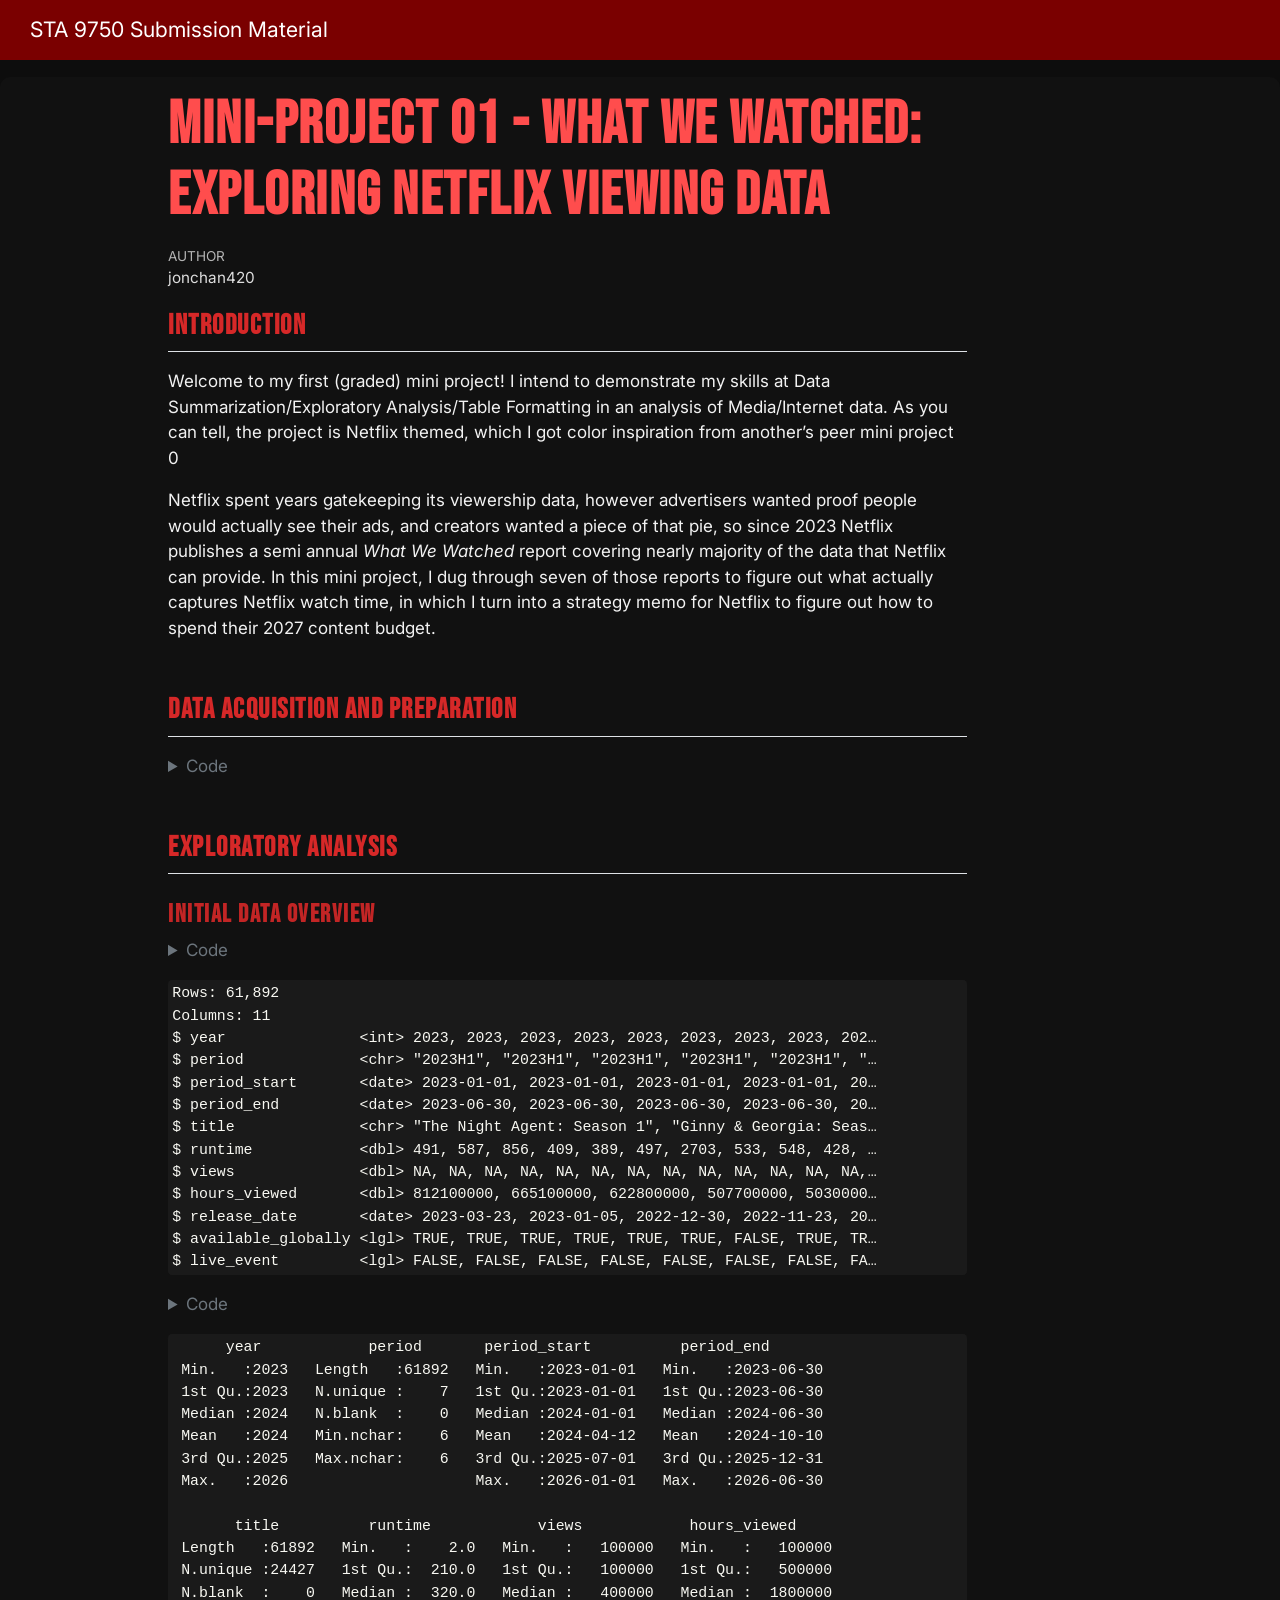
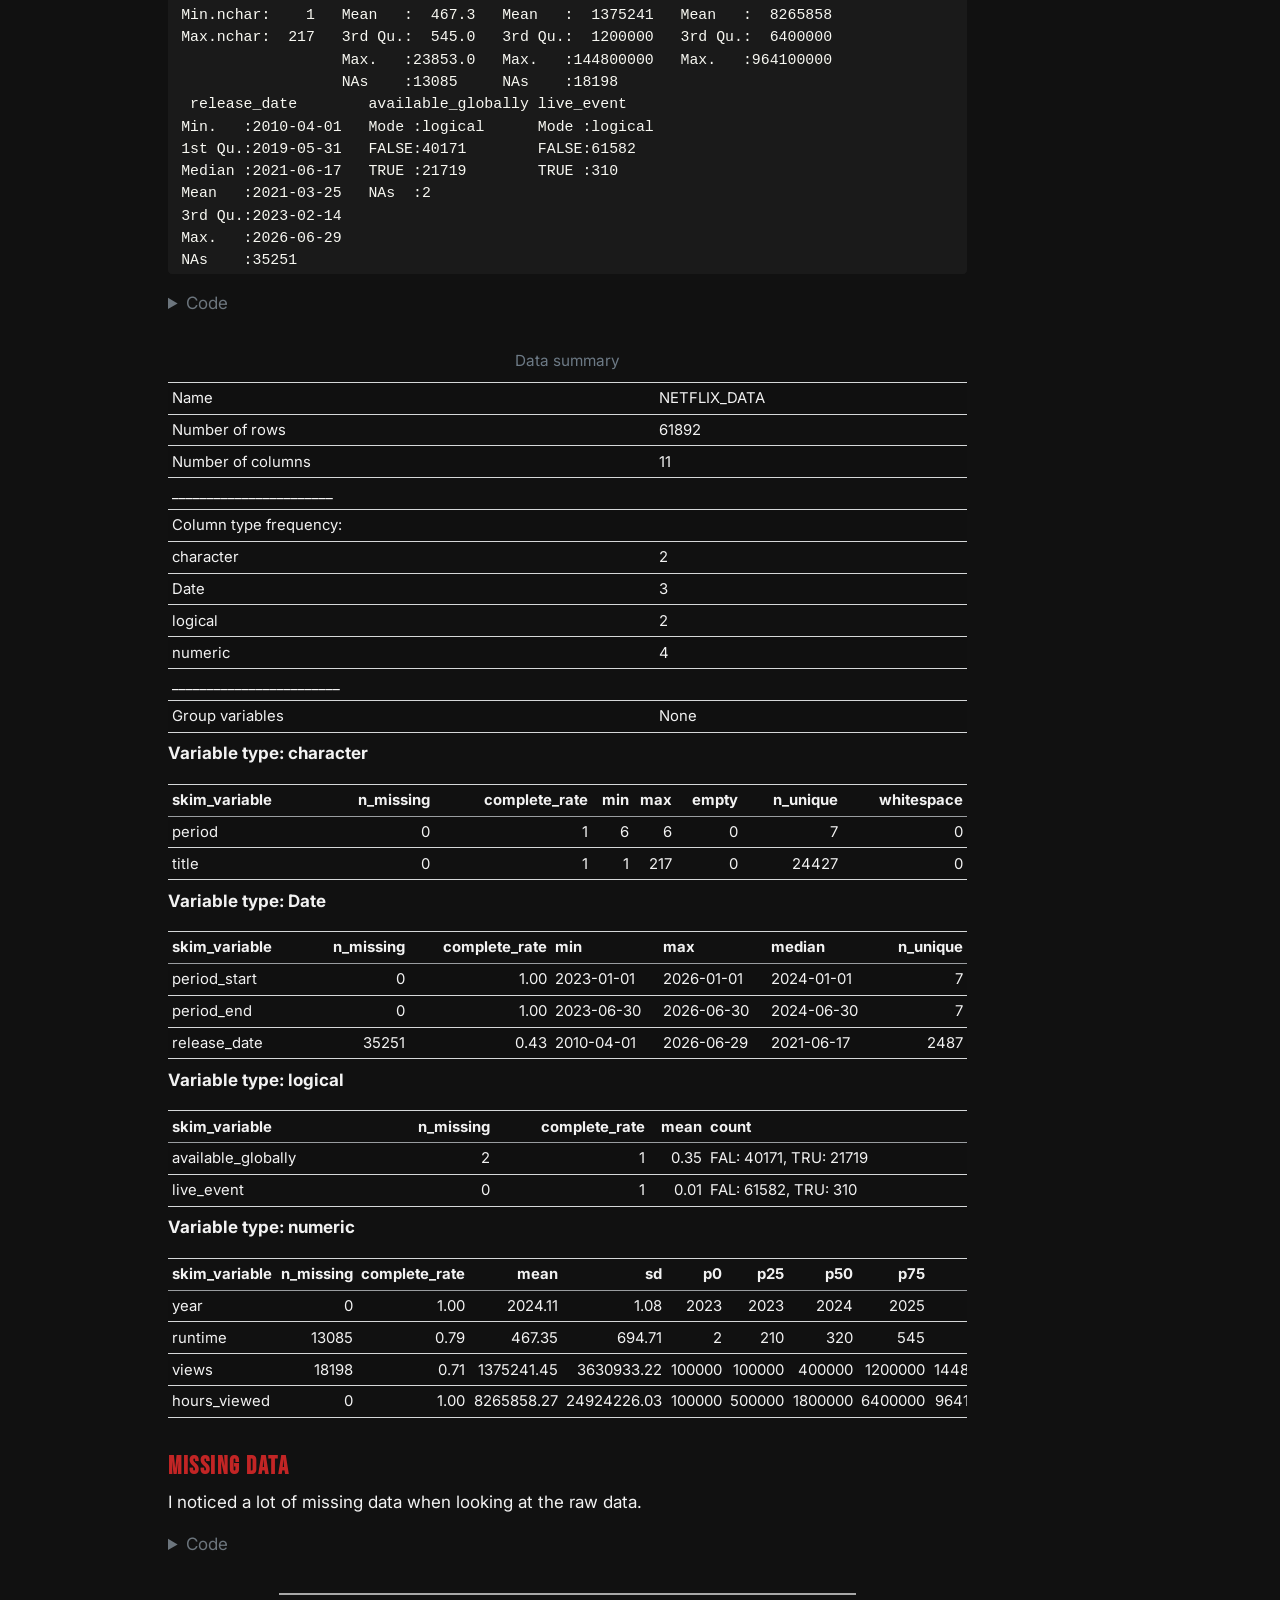
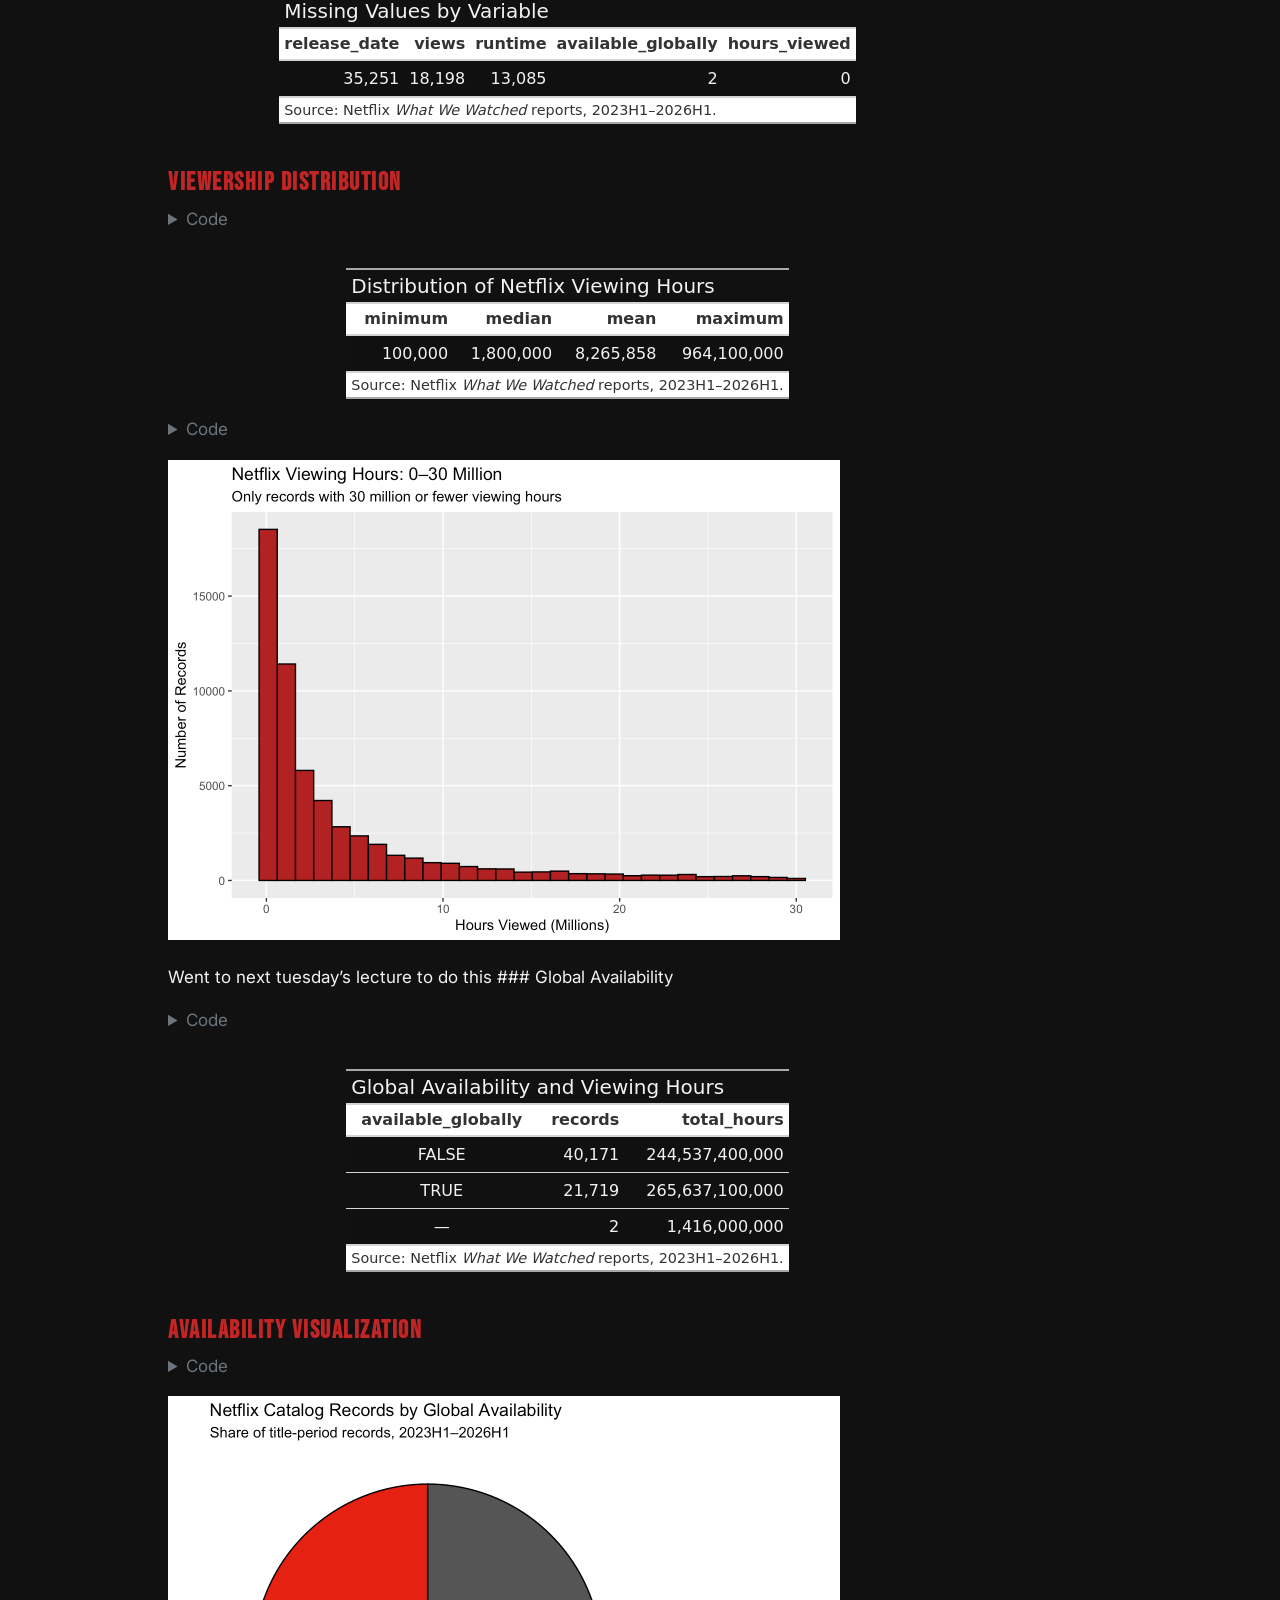
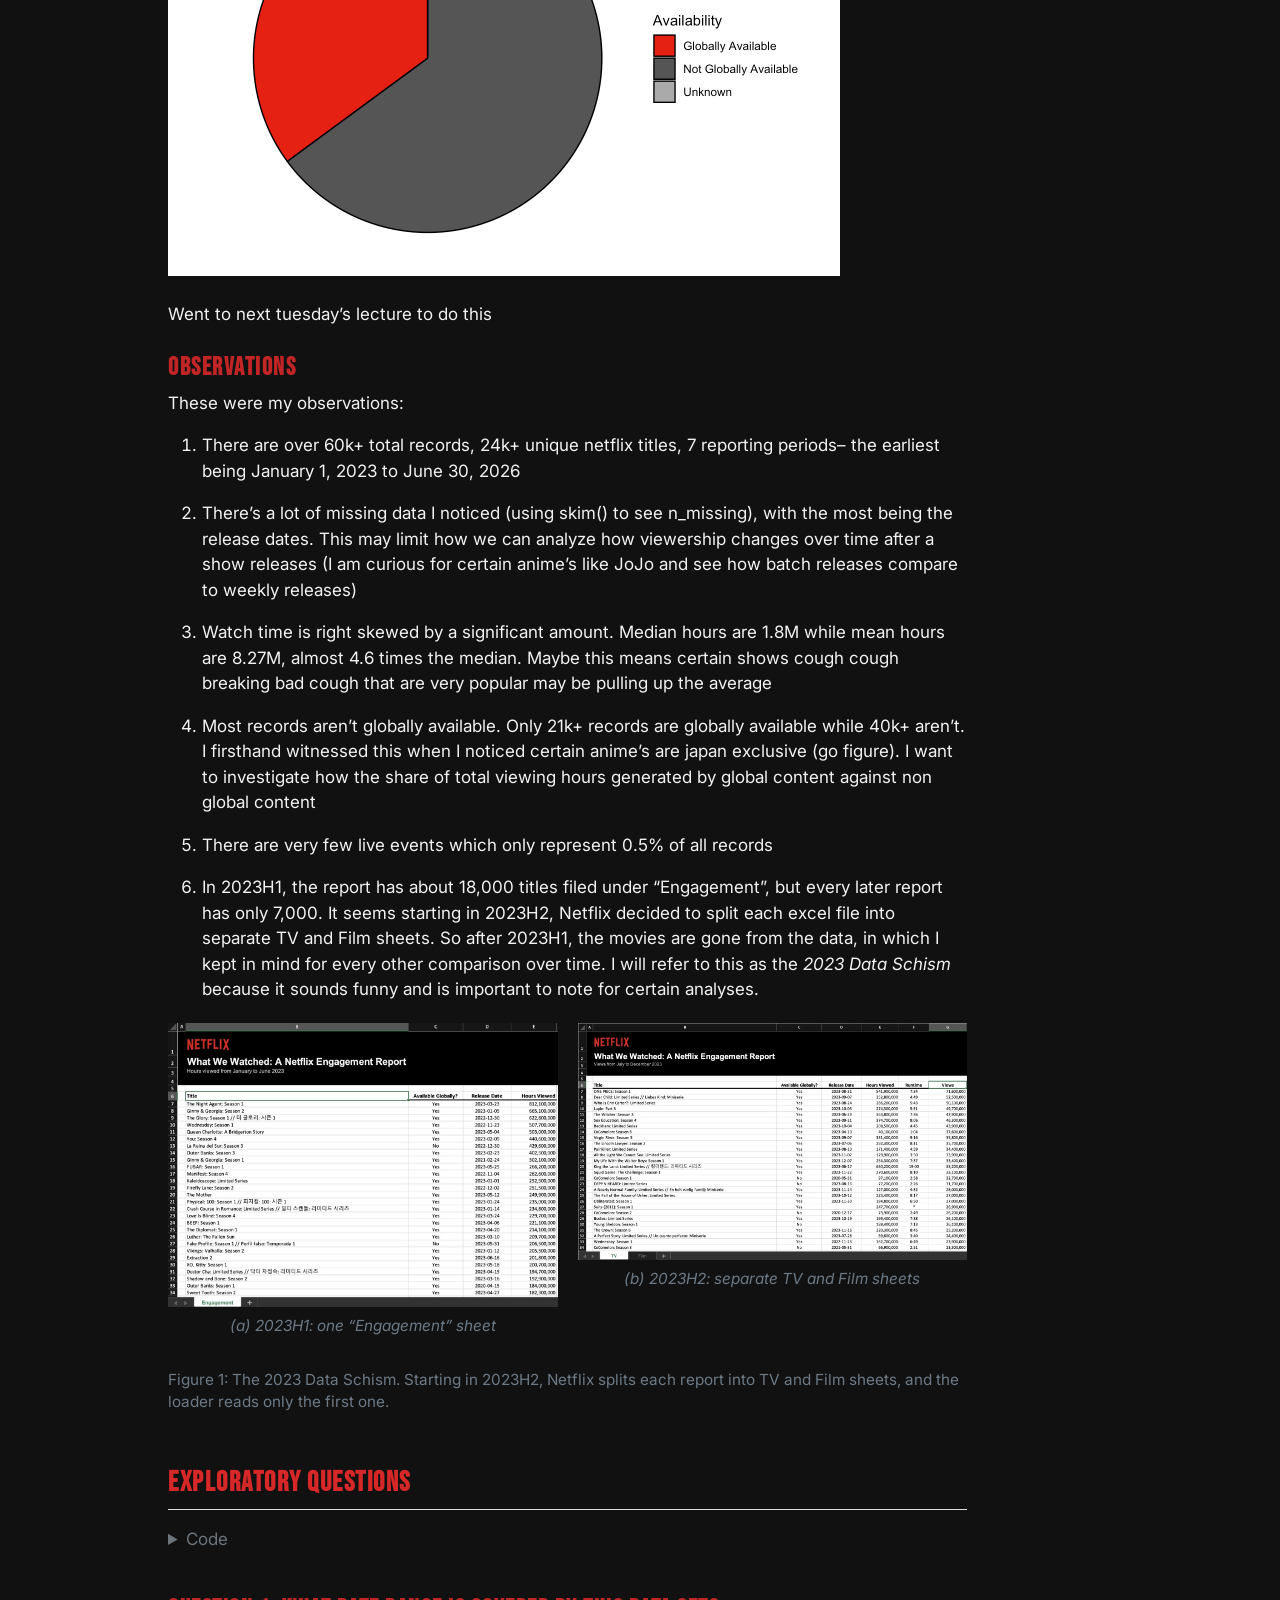
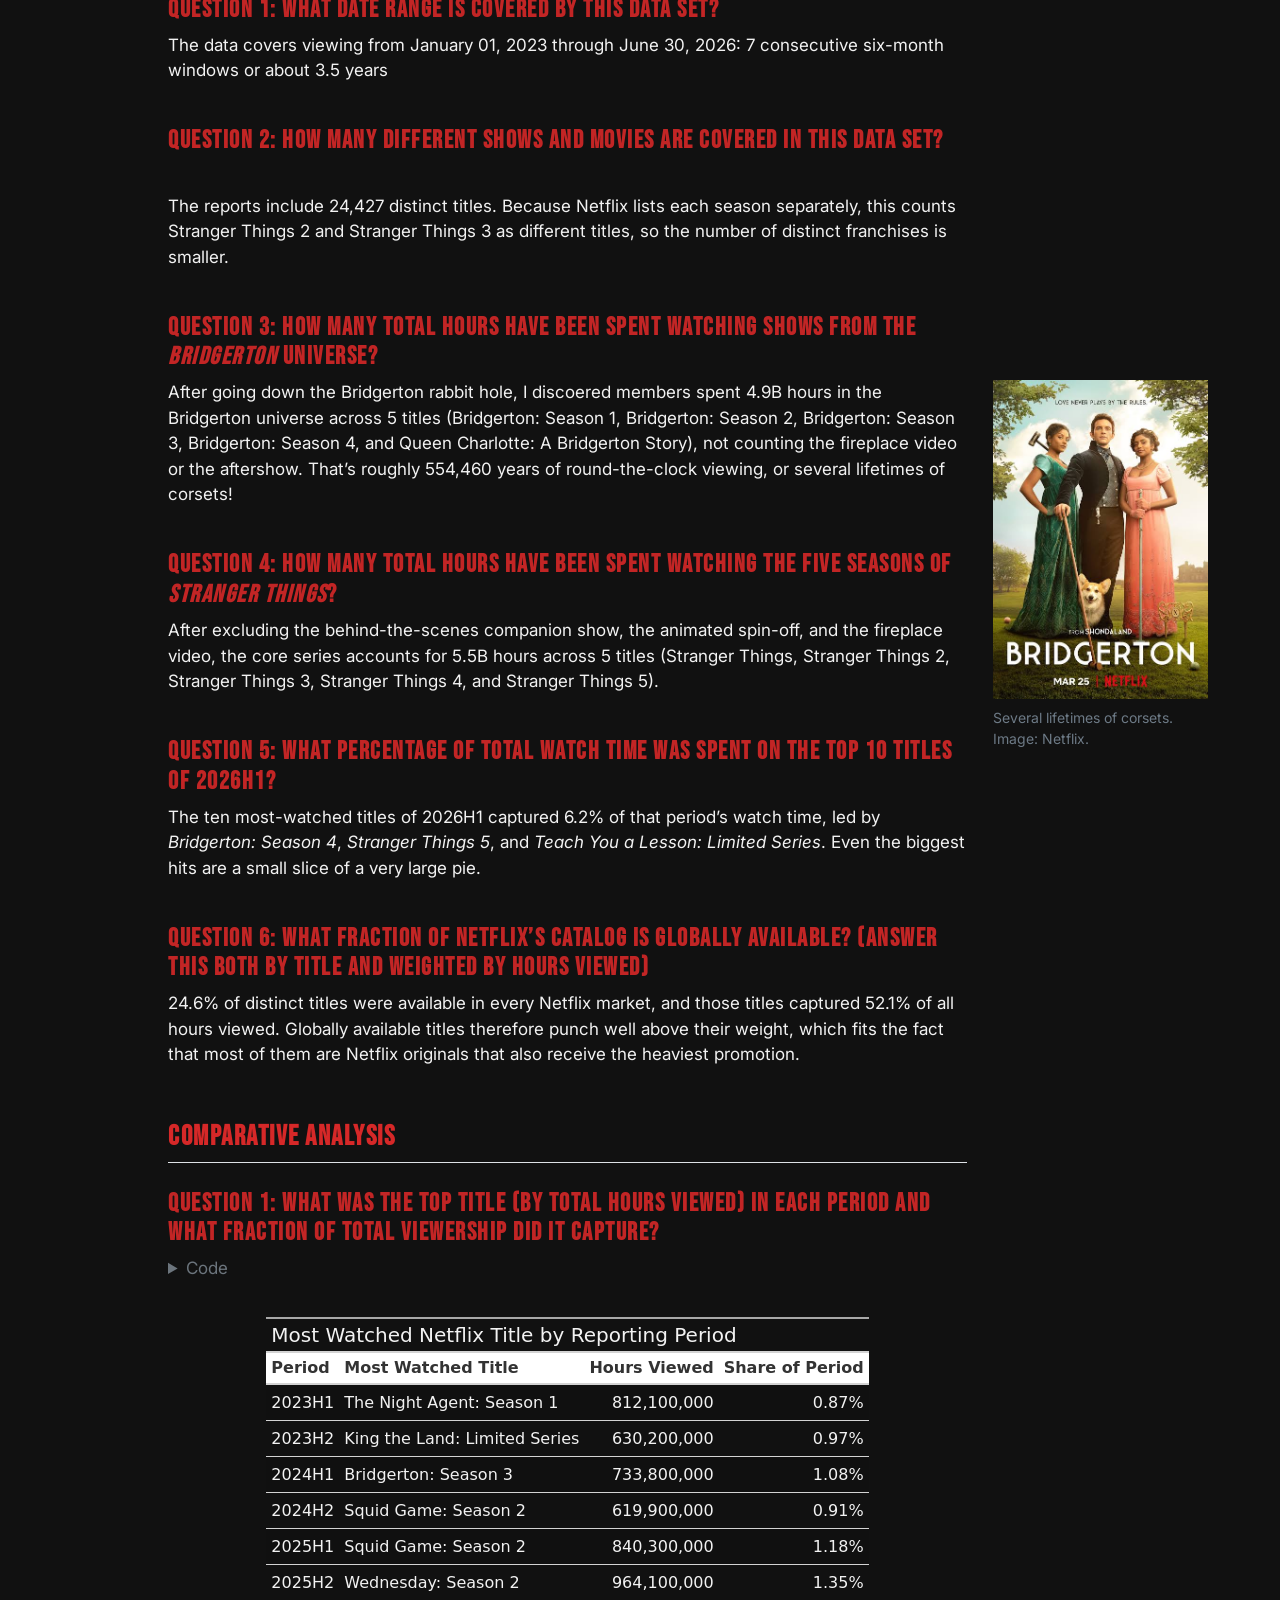
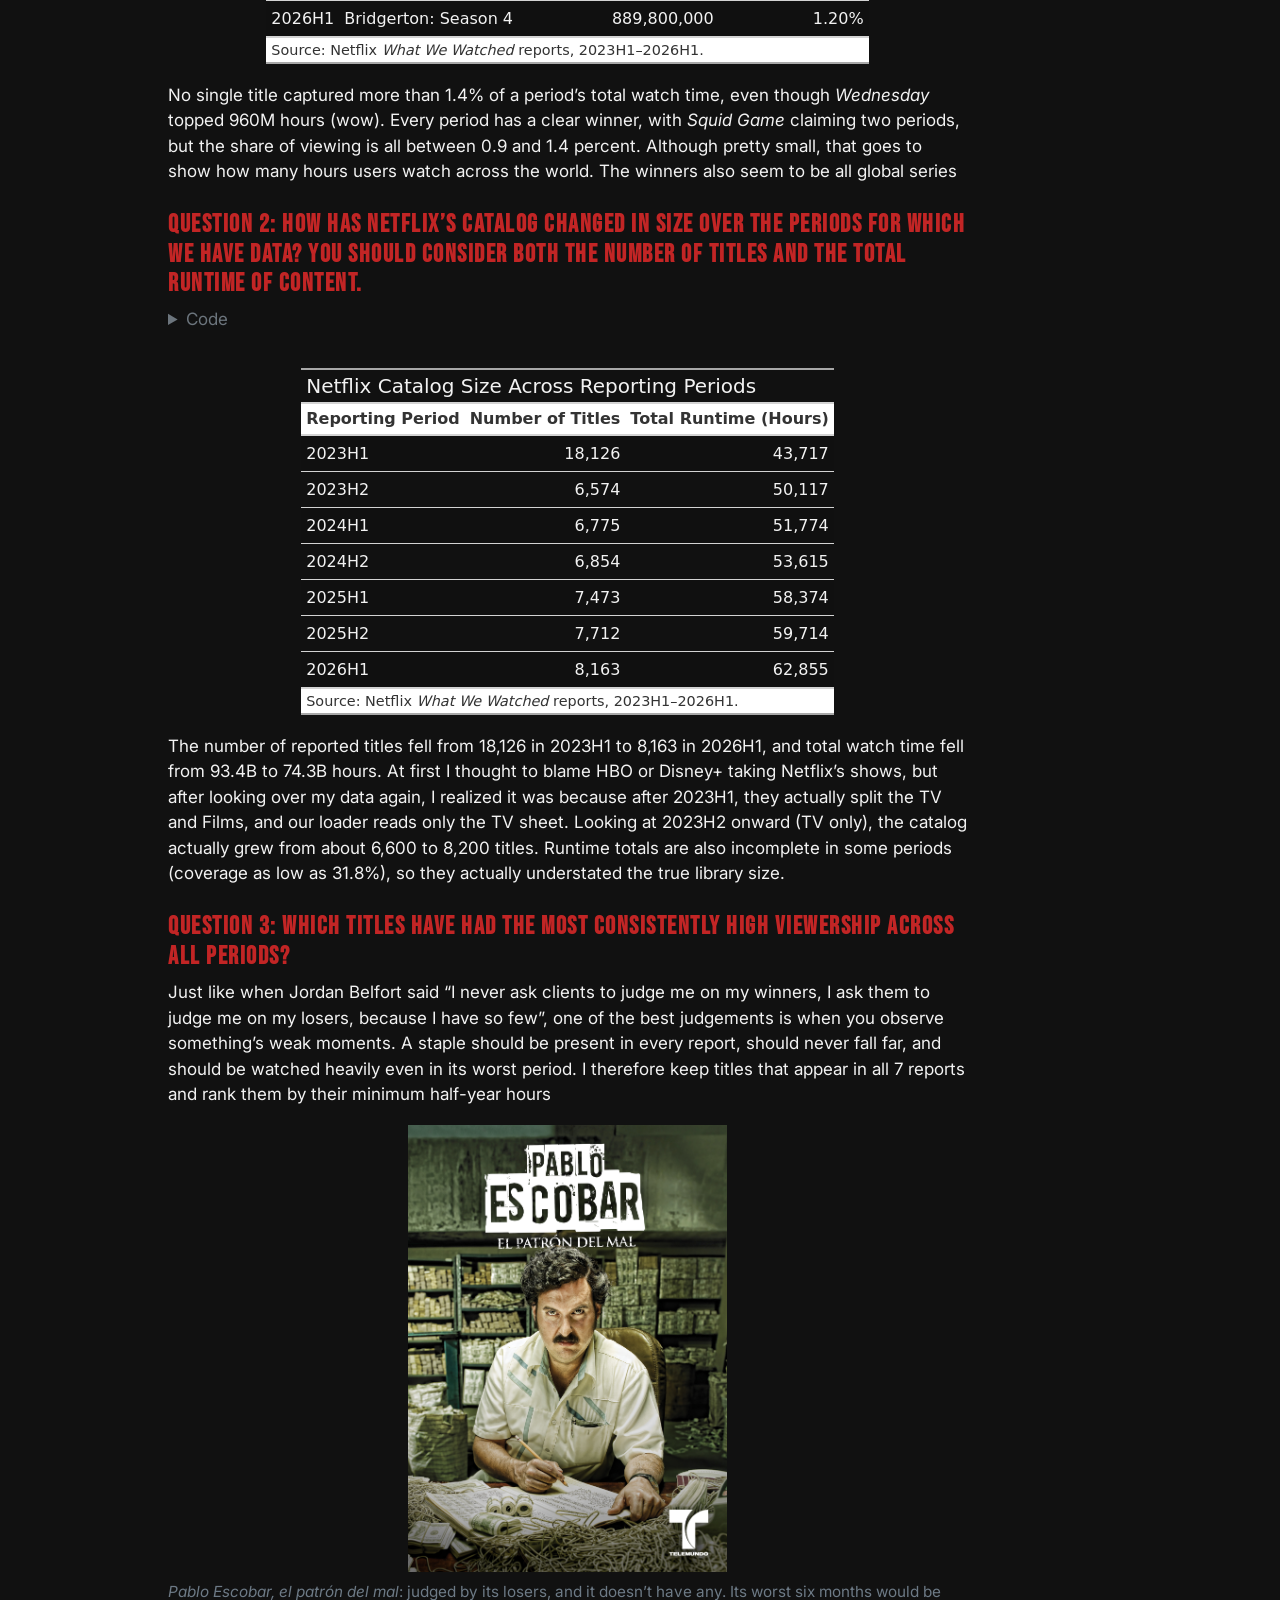
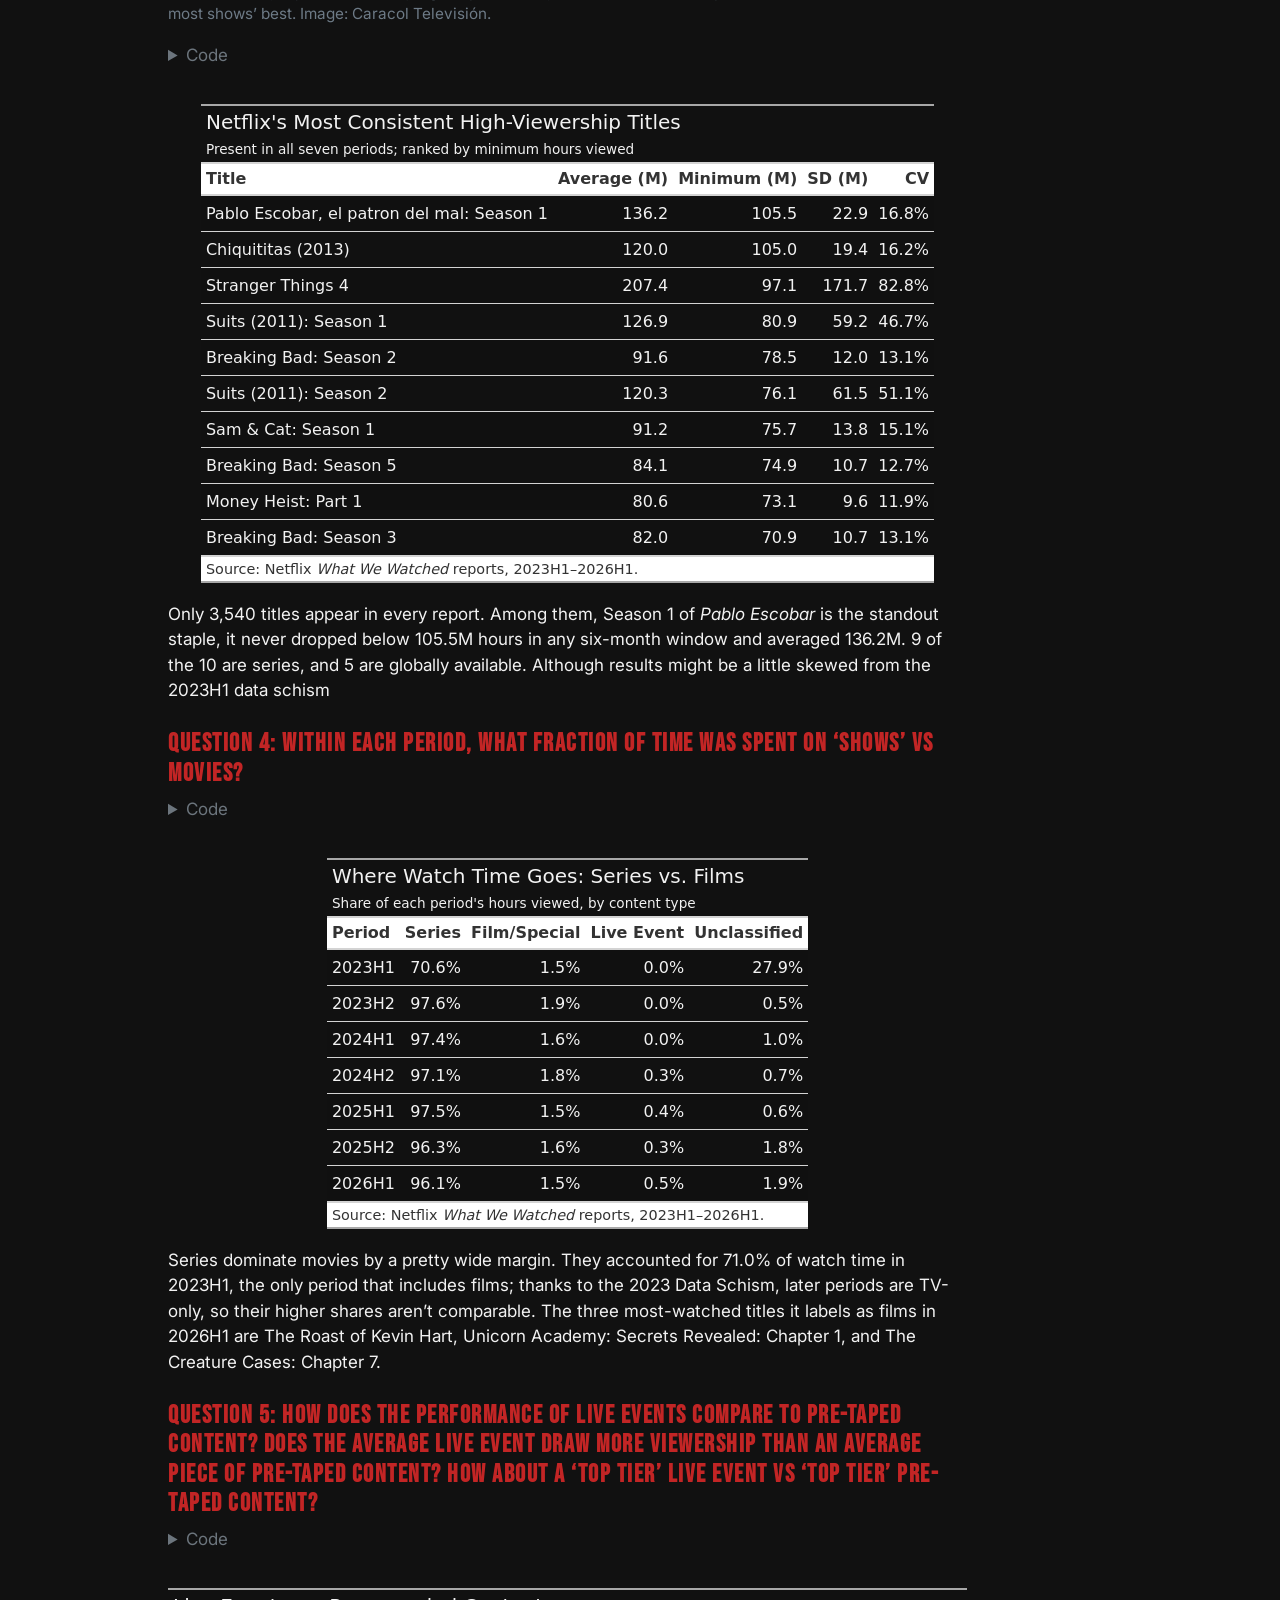
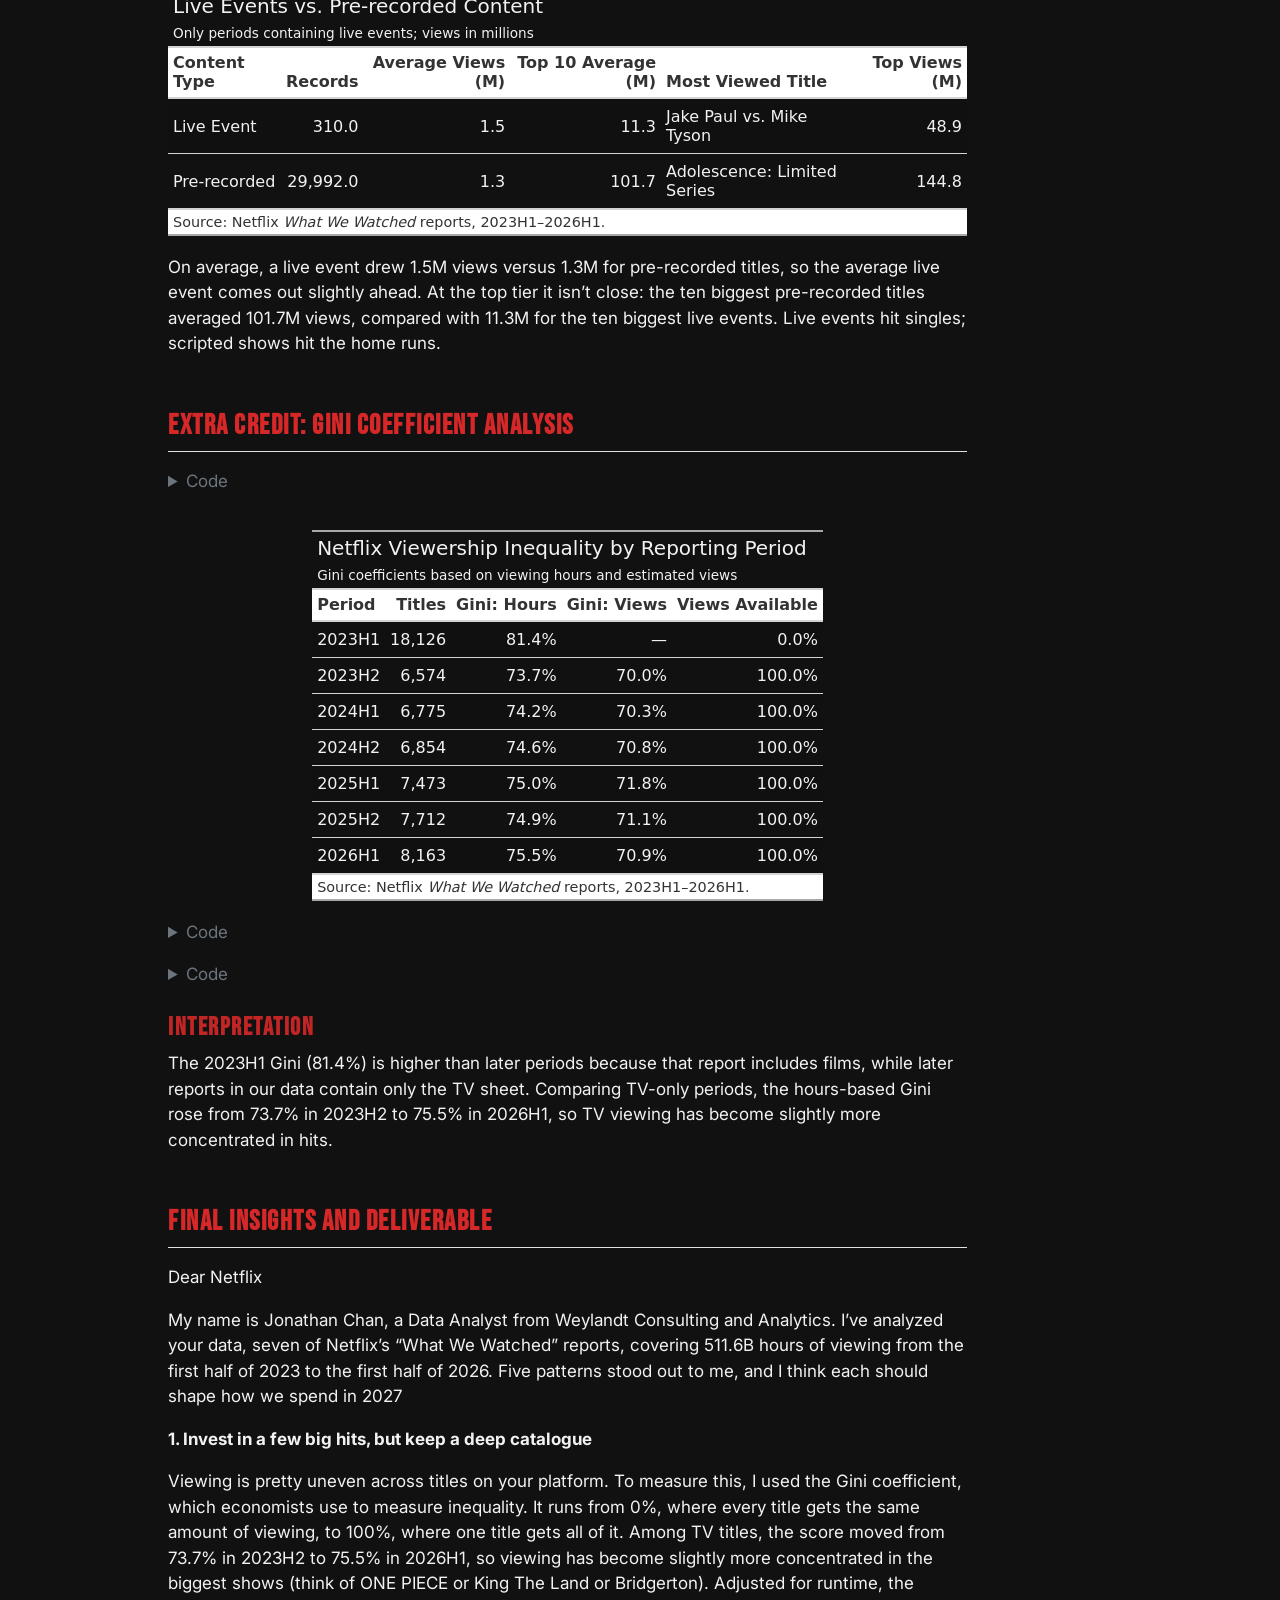
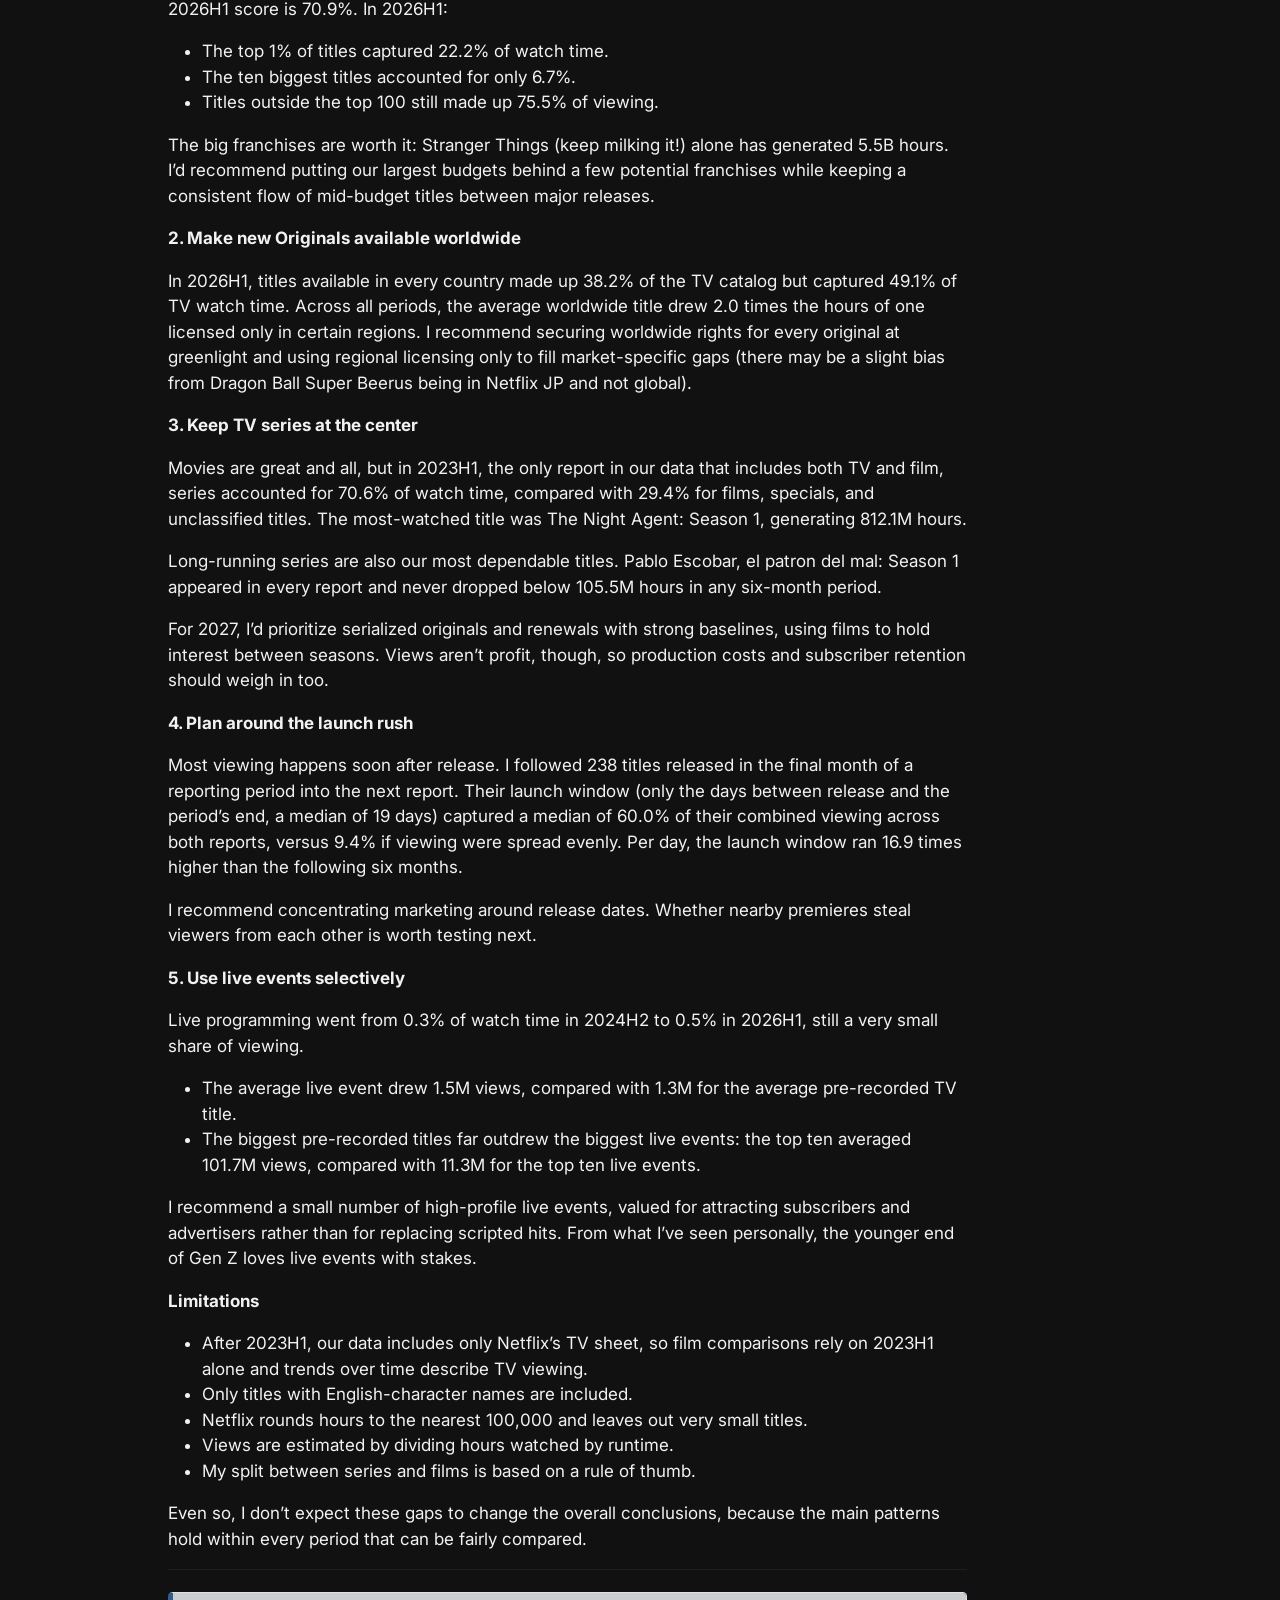
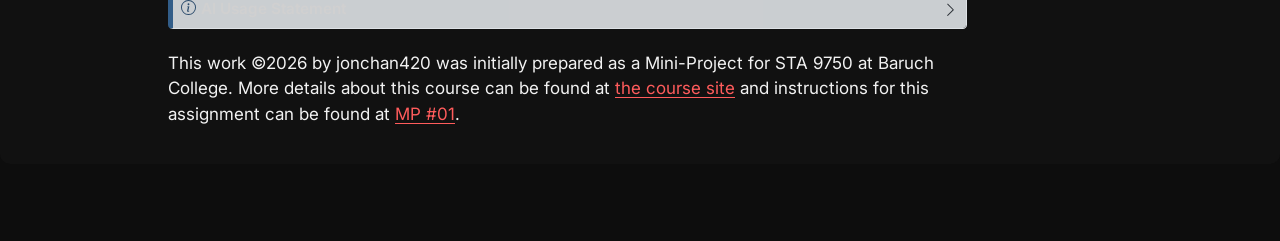
==== commit b0347adf: "add images table styling and fixes" ====
--- a/docs/mp01.html
+++ b/docs/mp01.html
@@ -114,7 +114,7 @@
 <link rel="stylesheet" href="styles.css">
 </head>
 
-<body class="nav-fixed fullcontent quarto-light">
+<body class="nav-fixed quarto-light">
 
 <div id="quarto-search-results"></div>
   <header id="quarto-header" class="headroom fixed-top">
@@ -134,9 +134,10 @@
 <div id="quarto-content" class="quarto-container page-columns page-rows-contents page-layout-article page-navbar">
 <!-- sidebar -->
 <!-- margin-sidebar -->
-    
+    <div id="quarto-margin-sidebar" class="sidebar margin-sidebar zindex-bottom">
+    </div>
 <!-- main -->
-<main class="content" id="quarto-document-content">
+<main class="content page-columns page-full" id="quarto-document-content">
 
 <header id="title-block-header" class="quarto-title-block default">
 <div class="quarto-title">
@@ -653,23 +654,23 @@
 <span id="cb7-26"><a href="#cb7-26" aria-hidden="true" tabindex="-1"></a><span class="fu">style_table</span>()</span></code></pre></div><button title="Copy to Clipboard" class="code-copy-button"><i class="bi"></i></button></div>
 </details>
 <div class="cell-output-display">
-<div id="awrtgctfhj" style="padding-left:0px;padding-right:0px;padding-top:10px;padding-bottom:10px;overflow-x:auto;overflow-y:auto;width:auto;height:auto;">
-<style>#awrtgctfhj table {
+<div id="gjfqbnxddp" style="padding-left:0px;padding-right:0px;padding-top:10px;padding-bottom:10px;overflow-x:auto;overflow-y:auto;width:auto;height:auto;">
+<style>#gjfqbnxddp table {
   font-family: system-ui, 'Segoe UI', Roboto, Helvetica, Arial, sans-serif, 'Apple Color Emoji', 'Segoe UI Emoji', 'Segoe UI Symbol', 'Noto Color Emoji';
   -webkit-font-smoothing: antialiased;
   -moz-osx-font-smoothing: grayscale;
 }
 
-#awrtgctfhj thead, #awrtgctfhj tbody, #awrtgctfhj tfoot, #awrtgctfhj tr, #awrtgctfhj td, #awrtgctfhj th {
+#gjfqbnxddp thead, #gjfqbnxddp tbody, #gjfqbnxddp tfoot, #gjfqbnxddp tr, #gjfqbnxddp td, #gjfqbnxddp th {
   border-style: none;
 }
 
-#awrtgctfhj p {
+#gjfqbnxddp p {
   margin: 0;
   padding: 0;
 }
 
-#awrtgctfhj .gt_table {
+#gjfqbnxddp .gt_table {
   display: table;
   border-collapse: collapse;
   line-height: normal;
@@ -695,12 +696,12 @@
   border-left-color: #D3D3D3;
 }
 
-#awrtgctfhj .gt_caption {
+#gjfqbnxddp .gt_caption {
   padding-top: 4px;
   padding-bottom: 4px;
 }
 
-#awrtgctfhj .gt_title {
+#gjfqbnxddp .gt_title {
   color: #333333;
   font-size: 125%;
   font-weight: initial;
@@ -712,7 +713,7 @@
   border-bottom-width: 0;
 }
 
-#awrtgctfhj .gt_subtitle {
+#gjfqbnxddp .gt_subtitle {
   color: #333333;
   font-size: 85%;
   font-weight: initial;
@@ -724,7 +725,7 @@
   border-top-width: 0;
 }
 
-#awrtgctfhj .gt_heading {
+#gjfqbnxddp .gt_heading {
   background-color: #FFFFFF;
   text-align: left;
   border-bottom-color: #FFFFFF;
@@ -736,13 +737,13 @@
   border-right-color: #D3D3D3;
 }
 
-#awrtgctfhj .gt_bottom_border {
-  border-bottom-style: solid;
-  border-bottom-width: 2px;
-  border-bottom-color: #D3D3D3;
-}
-
-#awrtgctfhj .gt_col_headings {
+#gjfqbnxddp .gt_bottom_border {
+  border-bottom-style: solid;
+  border-bottom-width: 2px;
+  border-bottom-color: #D3D3D3;
+}
+
+#gjfqbnxddp .gt_col_headings {
   border-top-style: solid;
   border-top-width: 2px;
   border-top-color: #D3D3D3;
@@ -757,7 +758,7 @@
   border-right-color: #D3D3D3;
 }
 
-#awrtgctfhj .gt_col_heading {
+#gjfqbnxddp .gt_col_heading {
   color: #333333;
   background-color: #FFFFFF;
   font-size: 100%;
@@ -777,7 +778,7 @@
   overflow-x: hidden;
 }
 
-#awrtgctfhj .gt_column_spanner_outer {
+#gjfqbnxddp .gt_column_spanner_outer {
   color: #333333;
   background-color: #FFFFFF;
   font-size: 100%;
@@ -789,15 +790,15 @@
   padding-right: 4px;
 }
 
-#awrtgctfhj .gt_column_spanner_outer:first-child {
+#gjfqbnxddp .gt_column_spanner_outer:first-child {
   padding-left: 0;
 }
 
-#awrtgctfhj .gt_column_spanner_outer:last-child {
+#gjfqbnxddp .gt_column_spanner_outer:last-child {
   padding-right: 0;
 }
 
-#awrtgctfhj .gt_column_spanner {
+#gjfqbnxddp .gt_column_spanner {
   border-bottom-style: solid;
   border-bottom-width: 2px;
   border-bottom-color: #D3D3D3;
@@ -809,11 +810,11 @@
   width: 100%;
 }
 
-#awrtgctfhj .gt_spanner_row {
+#gjfqbnxddp .gt_spanner_row {
   border-bottom-style: hidden;
 }
 
-#awrtgctfhj .gt_group_heading {
+#gjfqbnxddp .gt_group_heading {
   padding-top: 8px;
   padding-bottom: 8px;
   padding-left: 5px;
@@ -839,7 +840,7 @@
   text-align: left;
 }
 
-#awrtgctfhj .gt_empty_group_heading {
+#gjfqbnxddp .gt_empty_group_heading {
   padding: 0.5px;
   color: #333333;
   background-color: #FFFFFF;
@@ -854,15 +855,15 @@
   vertical-align: middle;
 }
 
-#awrtgctfhj .gt_from_md > :first-child {
+#gjfqbnxddp .gt_from_md > :first-child {
   margin-top: 0;
 }
 
-#awrtgctfhj .gt_from_md > :last-child {
+#gjfqbnxddp .gt_from_md > :last-child {
   margin-bottom: 0;
 }
 
-#awrtgctfhj .gt_row {
+#gjfqbnxddp .gt_row {
   padding-top: 8px;
   padding-bottom: 8px;
   padding-left: 5px;
@@ -881,7 +882,7 @@
   overflow-x: hidden;
 }
 
-#awrtgctfhj .gt_stub {
+#gjfqbnxddp .gt_stub {
   color: #333333;
   background-color: #FFFFFF;
   font-size: 100%;
@@ -894,7 +895,7 @@
   padding-right: 5px;
 }
 
-#awrtgctfhj .gt_stub_row_group {
+#gjfqbnxddp .gt_stub_row_group {
   color: #333333;
   background-color: #FFFFFF;
   font-size: 100%;
@@ -908,15 +909,15 @@
   vertical-align: top;
 }
 
-#awrtgctfhj .gt_row_group_first td {
-  border-top-width: 2px;
-}
-
-#awrtgctfhj .gt_row_group_first th {
-  border-top-width: 2px;
-}
-
-#awrtgctfhj .gt_summary_row {
+#gjfqbnxddp .gt_row_group_first td {
+  border-top-width: 2px;
+}
+
+#gjfqbnxddp .gt_row_group_first th {
+  border-top-width: 2px;
+}
+
+#gjfqbnxddp .gt_summary_row {
   color: #333333;
   background-color: #FFFFFF;
   text-transform: inherit;
@@ -926,16 +927,16 @@
   padding-right: 5px;
 }
 
-#awrtgctfhj .gt_first_summary_row {
+#gjfqbnxddp .gt_first_summary_row {
   border-top-style: solid;
   border-top-color: #D3D3D3;
 }
 
-#awrtgctfhj .gt_first_summary_row.thick {
-  border-top-width: 2px;
-}
-
-#awrtgctfhj .gt_last_summary_row {
+#gjfqbnxddp .gt_first_summary_row.thick {
+  border-top-width: 2px;
+}
+
+#gjfqbnxddp .gt_last_summary_row {
   padding-top: 8px;
   padding-bottom: 8px;
   padding-left: 5px;
@@ -945,7 +946,7 @@
   border-bottom-color: #D3D3D3;
 }
 
-#awrtgctfhj .gt_grand_summary_row {
+#gjfqbnxddp .gt_grand_summary_row {
   color: #333333;
   background-color: #FFFFFF;
   text-transform: inherit;
@@ -955,7 +956,7 @@
   padding-right: 5px;
 }
 
-#awrtgctfhj .gt_first_grand_summary_row {
+#gjfqbnxddp .gt_first_grand_summary_row {
   padding-top: 8px;
   padding-bottom: 8px;
   padding-left: 5px;
@@ -965,7 +966,7 @@
   border-top-color: #D3D3D3;
 }
 
-#awrtgctfhj .gt_last_grand_summary_row_top {
+#gjfqbnxddp .gt_last_grand_summary_row_top {
   padding-top: 8px;
   padding-bottom: 8px;
   padding-left: 5px;
@@ -975,11 +976,11 @@
   border-bottom-color: #D3D3D3;
 }
 
-#awrtgctfhj .gt_striped {
+#gjfqbnxddp .gt_striped {
   background-color: rgba(128, 128, 128, 0.05);
 }
 
-#awrtgctfhj .gt_table_body {
+#gjfqbnxddp .gt_table_body {
   border-top-style: solid;
   border-top-width: 2px;
   border-top-color: #D3D3D3;
@@ -988,7 +989,7 @@
   border-bottom-color: #D3D3D3;
 }
 
-#awrtgctfhj .gt_footnotes {
+#gjfqbnxddp .gt_footnotes {
   color: #333333;
   background-color: #FFFFFF;
   border-bottom-style: none;
@@ -1002,7 +1003,7 @@
   border-right-color: #D3D3D3;
 }
 
-#awrtgctfhj .gt_footnote {
+#gjfqbnxddp .gt_footnote {
   margin: 0px;
   font-size: 90%;
   padding-top: 4px;
@@ -1011,7 +1012,7 @@
   padding-right: 5px;
 }
 
-#awrtgctfhj .gt_sourcenotes {
+#gjfqbnxddp .gt_sourcenotes {
   color: #333333;
   background-color: #FFFFFF;
   border-bottom-style: none;
@@ -1025,7 +1026,7 @@
   border-right-color: #D3D3D3;
 }
 
-#awrtgctfhj .gt_sourcenote {
+#gjfqbnxddp .gt_sourcenote {
   font-size: 90%;
   padding-top: 4px;
   padding-bottom: 4px;
@@ -1033,72 +1034,72 @@
   padding-right: 5px;
 }
 
-#awrtgctfhj .gt_left {
+#gjfqbnxddp .gt_left {
   text-align: left;
 }
 
-#awrtgctfhj .gt_center {
+#gjfqbnxddp .gt_center {
   text-align: center;
 }
 
-#awrtgctfhj .gt_right {
+#gjfqbnxddp .gt_right {
   text-align: right;
   font-variant-numeric: tabular-nums;
 }
 
-#awrtgctfhj .gt_font_normal {
+#gjfqbnxddp .gt_font_normal {
   font-weight: normal;
 }
 
-#awrtgctfhj .gt_font_bold {
+#gjfqbnxddp .gt_font_bold {
   font-weight: bold;
 }
 
-#awrtgctfhj .gt_font_italic {
+#gjfqbnxddp .gt_font_italic {
   font-style: italic;
 }
 
-#awrtgctfhj .gt_super {
+#gjfqbnxddp .gt_super {
   font-size: 65%;
 }
 
-#awrtgctfhj .gt_footnote_marks {
+#gjfqbnxddp .gt_footnote_marks {
   font-size: 75%;
   vertical-align: 0.4em;
   position: initial;
 }
 
-#awrtgctfhj .gt_asterisk {
+#gjfqbnxddp .gt_asterisk {
   font-size: 100%;
   vertical-align: 0;
 }
 
-#awrtgctfhj .gt_indent_1 {
+#gjfqbnxddp .gt_indent_1 {
   text-indent: 5px;
 }
 
-#awrtgctfhj .gt_indent_2 {
+#gjfqbnxddp .gt_indent_2 {
   text-indent: 10px;
 }
 
-#awrtgctfhj .gt_indent_3 {
+#gjfqbnxddp .gt_indent_3 {
   text-indent: 15px;
 }
 
-#awrtgctfhj .gt_indent_4 {
+#gjfqbnxddp .gt_indent_4 {
   text-indent: 20px;
 }
 
-#awrtgctfhj .gt_indent_5 {
+#gjfqbnxddp .gt_indent_5 {
   text-indent: 25px;
 }
 
-#awrtgctfhj .katex-display {
+#gjfqbnxddp .katex-display {
   display: inline-flex !important;
   margin-bottom: 0.75em !important;
 }
 
-#awrtgctfhj div.Reactable > div.rt-table > div.rt-thead > div.rt-tr.rt-tr-group-header > div.rt-th-group:after {
+#gjfqbnxddp div.Reactable > div.rt-table > div.rt-thead > div.rt-tr.rt-tr-group-header > div.rt-th-group:after {
   height: 0px !important;
 }
 </style>
@@ -1156,23 +1157,23 @@
 <span id="cb8-13"><a href="#cb8-13" aria-hidden="true" tabindex="-1"></a><span class="fu">style_table</span>()</span></code></pre></div><button title="Copy to Clipboard" class="code-copy-button"><i class="bi"></i></button></div>
 </details>
 <div class="cell-output-display">
-<div id="fczsfruflt" style="padding-left:0px;padding-right:0px;padding-top:10px;padding-bottom:10px;overflow-x:auto;overflow-y:auto;width:auto;height:auto;">
-<style>#fczsfruflt table {
+<div id="mnnvcxfmvl" style="padding-left:0px;padding-right:0px;padding-top:10px;padding-bottom:10px;overflow-x:auto;overflow-y:auto;width:auto;height:auto;">
+<style>#mnnvcxfmvl table {
   font-family: system-ui, 'Segoe UI', Roboto, Helvetica, Arial, sans-serif, 'Apple Color Emoji', 'Segoe UI Emoji', 'Segoe UI Symbol', 'Noto Color Emoji';
   -webkit-font-smoothing: antialiased;
   -moz-osx-font-smoothing: grayscale;
 }
 
-#fczsfruflt thead, #fczsfruflt tbody, #fczsfruflt tfoot, #fczsfruflt tr, #fczsfruflt td, #fczsfruflt th {
+#mnnvcxfmvl thead, #mnnvcxfmvl tbody, #mnnvcxfmvl tfoot, #mnnvcxfmvl tr, #mnnvcxfmvl td, #mnnvcxfmvl th {
   border-style: none;
 }
 
-#fczsfruflt p {
+#mnnvcxfmvl p {
   margin: 0;
   padding: 0;
 }
 
-#fczsfruflt .gt_table {
+#mnnvcxfmvl .gt_table {
   display: table;
   border-collapse: collapse;
   line-height: normal;
@@ -1198,12 +1199,12 @@
   border-left-color: #D3D3D3;
 }
 
-#fczsfruflt .gt_caption {
+#mnnvcxfmvl .gt_caption {
   padding-top: 4px;
   padding-bottom: 4px;
 }
 
-#fczsfruflt .gt_title {
+#mnnvcxfmvl .gt_title {
   color: #333333;
   font-size: 125%;
   font-weight: initial;
@@ -1215,7 +1216,7 @@
   border-bottom-width: 0;
 }
 
-#fczsfruflt .gt_subtitle {
+#mnnvcxfmvl .gt_subtitle {
   color: #333333;
   font-size: 85%;
   font-weight: initial;
@@ -1227,7 +1228,7 @@
   border-top-width: 0;
 }
 
-#fczsfruflt .gt_heading {
+#mnnvcxfmvl .gt_heading {
   background-color: #FFFFFF;
   text-align: left;
   border-bottom-color: #FFFFFF;
@@ -1239,13 +1240,13 @@
   border-right-color: #D3D3D3;
 }
 
-#fczsfruflt .gt_bottom_border {
-  border-bottom-style: solid;
-  border-bottom-width: 2px;
-  border-bottom-color: #D3D3D3;
-}
-
-#fczsfruflt .gt_col_headings {
+#mnnvcxfmvl .gt_bottom_border {
+  border-bottom-style: solid;
+  border-bottom-width: 2px;
+  border-bottom-color: #D3D3D3;
+}
+
+#mnnvcxfmvl .gt_col_headings {
   border-top-style: solid;
   border-top-width: 2px;
   border-top-color: #D3D3D3;
@@ -1260,7 +1261,7 @@
   border-right-color: #D3D3D3;
 }
 
-#fczsfruflt .gt_col_heading {
+#mnnvcxfmvl .gt_col_heading {
   color: #333333;
   background-color: #FFFFFF;
   font-size: 100%;
@@ -1280,7 +1281,7 @@
   overflow-x: hidden;
 }
 
-#fczsfruflt .gt_column_spanner_outer {
+#mnnvcxfmvl .gt_column_spanner_outer {
   color: #333333;
   background-color: #FFFFFF;
   font-size: 100%;
@@ -1292,15 +1293,15 @@
   padding-right: 4px;
 }
 
-#fczsfruflt .gt_column_spanner_outer:first-child {
+#mnnvcxfmvl .gt_column_spanner_outer:first-child {
   padding-left: 0;
 }
 
-#fczsfruflt .gt_column_spanner_outer:last-child {
+#mnnvcxfmvl .gt_column_spanner_outer:last-child {
   padding-right: 0;
 }
 
-#fczsfruflt .gt_column_spanner {
+#mnnvcxfmvl .gt_column_spanner {
   border-bottom-style: solid;
   border-bottom-width: 2px;
   border-bottom-color: #D3D3D3;
@@ -1312,11 +1313,11 @@
   width: 100%;
 }
 
-#fczsfruflt .gt_spanner_row {
+#mnnvcxfmvl .gt_spanner_row {
   border-bottom-style: hidden;
 }
 
-#fczsfruflt .gt_group_heading {
+#mnnvcxfmvl .gt_group_heading {
   padding-top: 8px;
   padding-bottom: 8px;
   padding-left: 5px;
@@ -1342,7 +1343,7 @@
   text-align: left;
 }
 
-#fczsfruflt .gt_empty_group_heading {
+#mnnvcxfmvl .gt_empty_group_heading {
   padding: 0.5px;
   color: #333333;
   background-color: #FFFFFF;
@@ -1357,15 +1358,15 @@
   vertical-align: middle;
 }
 
-#fczsfruflt .gt_from_md > :first-child {
+#mnnvcxfmvl .gt_from_md > :first-child {
   margin-top: 0;
 }
 
-#fczsfruflt .gt_from_md > :last-child {
+#mnnvcxfmvl .gt_from_md > :last-child {
   margin-bottom: 0;
 }
 
-#fczsfruflt .gt_row {
+#mnnvcxfmvl .gt_row {
   padding-top: 8px;
   padding-bottom: 8px;
   padding-left: 5px;
@@ -1384,7 +1385,7 @@
   overflow-x: hidden;
 }
 
-#fczsfruflt .gt_stub {
+#mnnvcxfmvl .gt_stub {
   color: #333333;
   background-color: #FFFFFF;
   font-size: 100%;
@@ -1397,7 +1398,7 @@
   padding-right: 5px;
 }
 
-#fczsfruflt .gt_stub_row_group {
+#mnnvcxfmvl .gt_stub_row_group {
   color: #333333;
   background-color: #FFFFFF;
   font-size: 100%;
@@ -1411,15 +1412,15 @@
   vertical-align: top;
 }
 
-#fczsfruflt .gt_row_group_first td {
-  border-top-width: 2px;
-}
-
-#fczsfruflt .gt_row_group_first th {
-  border-top-width: 2px;
-}
-
-#fczsfruflt .gt_summary_row {
+#mnnvcxfmvl .gt_row_group_first td {
+  border-top-width: 2px;
+}
+
+#mnnvcxfmvl .gt_row_group_first th {
+  border-top-width: 2px;
+}
+
+#mnnvcxfmvl .gt_summary_row {
   color: #333333;
   background-color: #FFFFFF;
   text-transform: inherit;
@@ -1429,16 +1430,16 @@
   padding-right: 5px;
 }
 
-#fczsfruflt .gt_first_summary_row {
+#mnnvcxfmvl .gt_first_summary_row {
   border-top-style: solid;
   border-top-color: #D3D3D3;
 }
 
-#fczsfruflt .gt_first_summary_row.thick {
-  border-top-width: 2px;
-}
-
-#fczsfruflt .gt_last_summary_row {
+#mnnvcxfmvl .gt_first_summary_row.thick {
+  border-top-width: 2px;
+}
+
+#mnnvcxfmvl .gt_last_summary_row {
   padding-top: 8px;
   padding-bottom: 8px;
   padding-left: 5px;
@@ -1448,7 +1449,7 @@
   border-bottom-color: #D3D3D3;
 }
 
-#fczsfruflt .gt_grand_summary_row {
+#mnnvcxfmvl .gt_grand_summary_row {
   color: #333333;
   background-color: #FFFFFF;
   text-transform: inherit;
@@ -1458,7 +1459,7 @@
   padding-right: 5px;
 }
 
-#fczsfruflt .gt_first_grand_summary_row {
+#mnnvcxfmvl .gt_first_grand_summary_row {
   padding-top: 8px;
   padding-bottom: 8px;
   padding-left: 5px;
@@ -1468,7 +1469,7 @@
   border-top-color: #D3D3D3;
 }
 
-#fczsfruflt .gt_last_grand_summary_row_top {
+#mnnvcxfmvl .gt_last_grand_summary_row_top {
   padding-top: 8px;
   padding-bottom: 8px;
   padding-left: 5px;
@@ -1478,11 +1479,11 @@
   border-bottom-color: #D3D3D3;
 }
 
-#fczsfruflt .gt_striped {
+#mnnvcxfmvl .gt_striped {
   background-color: rgba(128, 128, 128, 0.05);
 }
 
-#fczsfruflt .gt_table_body {
+#mnnvcxfmvl .gt_table_body {
   border-top-style: solid;
   border-top-width: 2px;
   border-top-color: #D3D3D3;
@@ -1491,7 +1492,7 @@
   border-bottom-color: #D3D3D3;
 }
 
-#fczsfruflt .gt_footnotes {
+#mnnvcxfmvl .gt_footnotes {
   color: #333333;
   background-color: #FFFFFF;
   border-bottom-style: none;
@@ -1505,7 +1506,7 @@
   border-right-color: #D3D3D3;
 }
 
-#fczsfruflt .gt_footnote {
+#mnnvcxfmvl .gt_footnote {
   margin: 0px;
   font-size: 90%;
   padding-top: 4px;
@@ -1514,7 +1515,7 @@
   padding-right: 5px;
 }
 
-#fczsfruflt .gt_sourcenotes {
+#mnnvcxfmvl .gt_sourcenotes {
   color: #333333;
   background-color: #FFFFFF;
   border-bottom-style: none;
@@ -1528,7 +1529,7 @@
   border-right-color: #D3D3D3;
 }
 
-#fczsfruflt .gt_sourcenote {
+#mnnvcxfmvl .gt_sourcenote {
   font-size: 90%;
   padding-top: 4px;
   padding-bottom: 4px;
@@ -1536,72 +1537,72 @@
   padding-right: 5px;
 }
 
-#fczsfruflt .gt_left {
+#mnnvcxfmvl .gt_left {
   text-align: left;
 }
 
-#fczsfruflt .gt_center {
+#mnnvcxfmvl .gt_center {
   text-align: center;
 }
 
-#fczsfruflt .gt_right {
+#mnnvcxfmvl .gt_right {
   text-align: right;
   font-variant-numeric: tabular-nums;
 }
 
-#fczsfruflt .gt_font_normal {
+#mnnvcxfmvl .gt_font_normal {
   font-weight: normal;
 }
 
-#fczsfruflt .gt_font_bold {
+#mnnvcxfmvl .gt_font_bold {
   font-weight: bold;
 }
 
-#fczsfruflt .gt_font_italic {
+#mnnvcxfmvl .gt_font_italic {
   font-style: italic;
 }
 
-#fczsfruflt .gt_super {
+#mnnvcxfmvl .gt_super {
   font-size: 65%;
 }
 
-#fczsfruflt .gt_footnote_marks {
+#mnnvcxfmvl .gt_footnote_marks {
   font-size: 75%;
   vertical-align: 0.4em;
   position: initial;
 }
 
-#fczsfruflt .gt_asterisk {
+#mnnvcxfmvl .gt_asterisk {
   font-size: 100%;
   vertical-align: 0;
 }
 
-#fczsfruflt .gt_indent_1 {
+#mnnvcxfmvl .gt_indent_1 {
   text-indent: 5px;
 }
 
-#fczsfruflt .gt_indent_2 {
+#mnnvcxfmvl .gt_indent_2 {
   text-indent: 10px;
 }
 
-#fczsfruflt .gt_indent_3 {
+#mnnvcxfmvl .gt_indent_3 {
   text-indent: 15px;
 }
 
-#fczsfruflt .gt_indent_4 {
+#mnnvcxfmvl .gt_indent_4 {
   text-indent: 20px;
 }
 
-#fczsfruflt .gt_indent_5 {
+#mnnvcxfmvl .gt_indent_5 {
   text-indent: 25px;
 }
 
-#fczsfruflt .katex-display {
+#mnnvcxfmvl .katex-display {
   display: inline-flex !important;
   margin-bottom: 0.75em !important;
 }
 
-#fczsfruflt div.Reactable > div.rt-table > div.rt-thead > div.rt-tr.rt-tr-group-header > div.rt-th-group:after {
+#mnnvcxfmvl div.Reactable > div.rt-table > div.rt-thead > div.rt-tr.rt-tr-group-header > div.rt-th-group:after {
   height: 0px !important;
 }
 </style>
@@ -1679,23 +1680,23 @@
 <span id="cb10-15"><a href="#cb10-15" aria-hidden="true" tabindex="-1"></a><span class="fu">style_table</span>()</span></code></pre></div><button title="Copy to Clipboard" class="code-copy-button"><i class="bi"></i></button></div>
 </details>
 <div class="cell-output-display">
-<div id="jusdwnksme" style="padding-left:0px;padding-right:0px;padding-top:10px;padding-bottom:10px;overflow-x:auto;overflow-y:auto;width:auto;height:auto;">
-<style>#jusdwnksme table {
+<div id="hfyiankwua" style="padding-left:0px;padding-right:0px;padding-top:10px;padding-bottom:10px;overflow-x:auto;overflow-y:auto;width:auto;height:auto;">
+<style>#hfyiankwua table {
   font-family: system-ui, 'Segoe UI', Roboto, Helvetica, Arial, sans-serif, 'Apple Color Emoji', 'Segoe UI Emoji', 'Segoe UI Symbol', 'Noto Color Emoji';
   -webkit-font-smoothing: antialiased;
   -moz-osx-font-smoothing: grayscale;
 }
 
-#jusdwnksme thead, #jusdwnksme tbody, #jusdwnksme tfoot, #jusdwnksme tr, #jusdwnksme td, #jusdwnksme th {
+#hfyiankwua thead, #hfyiankwua tbody, #hfyiankwua tfoot, #hfyiankwua tr, #hfyiankwua td, #hfyiankwua th {
   border-style: none;
 }
 
-#jusdwnksme p {
+#hfyiankwua p {
   margin: 0;
   padding: 0;
 }
 
-#jusdwnksme .gt_table {
+#hfyiankwua .gt_table {
   display: table;
   border-collapse: collapse;
   line-height: normal;
@@ -1721,12 +1722,12 @@
   border-left-color: #D3D3D3;
 }
 
-#jusdwnksme .gt_caption {
+#hfyiankwua .gt_caption {
   padding-top: 4px;
   padding-bottom: 4px;
 }
 
-#jusdwnksme .gt_title {
+#hfyiankwua .gt_title {
   color: #333333;
   font-size: 125%;
   font-weight: initial;
@@ -1738,7 +1739,7 @@
   border-bottom-width: 0;
 }
 
-#jusdwnksme .gt_subtitle {
+#hfyiankwua .gt_subtitle {
   color: #333333;
   font-size: 85%;
   font-weight: initial;
@@ -1750,7 +1751,7 @@
   border-top-width: 0;
 }
 
-#jusdwnksme .gt_heading {
+#hfyiankwua .gt_heading {
   background-color: #FFFFFF;
   text-align: left;
   border-bottom-color: #FFFFFF;
@@ -1762,13 +1763,13 @@
   border-right-color: #D3D3D3;
 }
 
-#jusdwnksme .gt_bottom_border {
-  border-bottom-style: solid;
-  border-bottom-width: 2px;
-  border-bottom-color: #D3D3D3;
-}
-
-#jusdwnksme .gt_col_headings {
+#hfyiankwua .gt_bottom_border {
+  border-bottom-style: solid;
+  border-bottom-width: 2px;
+  border-bottom-color: #D3D3D3;
+}
+
+#hfyiankwua .gt_col_headings {
   border-top-style: solid;
   border-top-width: 2px;
   border-top-color: #D3D3D3;
@@ -1783,7 +1784,7 @@
   border-right-color: #D3D3D3;
 }
 
-#jusdwnksme .gt_col_heading {
+#hfyiankwua .gt_col_heading {
   color: #333333;
   background-color: #FFFFFF;
   font-size: 100%;
@@ -1803,7 +1804,7 @@
   overflow-x: hidden;
 }
 
-#jusdwnksme .gt_column_spanner_outer {
+#hfyiankwua .gt_column_spanner_outer {
   color: #333333;
   background-color: #FFFFFF;
   font-size: 100%;
@@ -1815,15 +1816,15 @@
   padding-right: 4px;
 }
 
-#jusdwnksme .gt_column_spanner_outer:first-child {
+#hfyiankwua .gt_column_spanner_outer:first-child {
   padding-left: 0;
 }
 
-#jusdwnksme .gt_column_spanner_outer:last-child {
+#hfyiankwua .gt_column_spanner_outer:last-child {
   padding-right: 0;
 }
 
-#jusdwnksme .gt_column_spanner {
+#hfyiankwua .gt_column_spanner {
   border-bottom-style: solid;
   border-bottom-width: 2px;
   border-bottom-color: #D3D3D3;
@@ -1835,11 +1836,11 @@
   width: 100%;
 }
 
-#jusdwnksme .gt_spanner_row {
+#hfyiankwua .gt_spanner_row {
   border-bottom-style: hidden;
 }
 
-#jusdwnksme .gt_group_heading {
+#hfyiankwua .gt_group_heading {
   padding-top: 8px;
   padding-bottom: 8px;
   padding-left: 5px;
@@ -1865,7 +1866,7 @@
   text-align: left;
 }
 
-#jusdwnksme .gt_empty_group_heading {
+#hfyiankwua .gt_empty_group_heading {
   padding: 0.5px;
   color: #333333;
   background-color: #FFFFFF;
@@ -1880,15 +1881,15 @@
   vertical-align: middle;
 }
 
-#jusdwnksme .gt_from_md > :first-child {
+#hfyiankwua .gt_from_md > :first-child {
   margin-top: 0;
 }
 
-#jusdwnksme .gt_from_md > :last-child {
+#hfyiankwua .gt_from_md > :last-child {
   margin-bottom: 0;
 }
 
-#jusdwnksme .gt_row {
+#hfyiankwua .gt_row {
   padding-top: 8px;
   padding-bottom: 8px;
   padding-left: 5px;
@@ -1907,7 +1908,7 @@
   overflow-x: hidden;
 }
 
-#jusdwnksme .gt_stub {
+#hfyiankwua .gt_stub {
   color: #333333;
   background-color: #FFFFFF;
   font-size: 100%;
@@ -1920,7 +1921,7 @@
   padding-right: 5px;
 }
 
-#jusdwnksme .gt_stub_row_group {
+#hfyiankwua .gt_stub_row_group {
   color: #333333;
   background-color: #FFFFFF;
   font-size: 100%;
@@ -1934,15 +1935,15 @@
   vertical-align: top;
 }
 
-#jusdwnksme .gt_row_group_first td {
-  border-top-width: 2px;
-}
-
-#jusdwnksme .gt_row_group_first th {
-  border-top-width: 2px;
-}
-
-#jusdwnksme .gt_summary_row {
+#hfyiankwua .gt_row_group_first td {
+  border-top-width: 2px;
+}
+
+#hfyiankwua .gt_row_group_first th {
+  border-top-width: 2px;
+}
+
+#hfyiankwua .gt_summary_row {
   color: #333333;
   background-color: #FFFFFF;
   text-transform: inherit;
@@ -1952,16 +1953,16 @@
   padding-right: 5px;
 }
 
-#jusdwnksme .gt_first_summary_row {
+#hfyiankwua .gt_first_summary_row {
   border-top-style: solid;
   border-top-color: #D3D3D3;
 }
 
-#jusdwnksme .gt_first_summary_row.thick {
-  border-top-width: 2px;
-}
-
-#jusdwnksme .gt_last_summary_row {
+#hfyiankwua .gt_first_summary_row.thick {
+  border-top-width: 2px;
+}
+
+#hfyiankwua .gt_last_summary_row {
   padding-top: 8px;
   padding-bottom: 8px;
   padding-left: 5px;
@@ -1971,7 +1972,7 @@
   border-bottom-color: #D3D3D3;
 }
 
-#jusdwnksme .gt_grand_summary_row {
+#hfyiankwua .gt_grand_summary_row {
   color: #333333;
   background-color: #FFFFFF;
   text-transform: inherit;
@@ -1981,7 +1982,7 @@
   padding-right: 5px;
 }
 
-#jusdwnksme .gt_first_grand_summary_row {
+#hfyiankwua .gt_first_grand_summary_row {
   padding-top: 8px;
   padding-bottom: 8px;
   padding-left: 5px;
@@ -1991,7 +1992,7 @@
   border-top-color: #D3D3D3;
 }
 
-#jusdwnksme .gt_last_grand_summary_row_top {
+#hfyiankwua .gt_last_grand_summary_row_top {
   padding-top: 8px;
   padding-bottom: 8px;
   padding-left: 5px;
@@ -2001,11 +2002,11 @@
   border-bottom-color: #D3D3D3;
 }
 
-#jusdwnksme .gt_striped {
+#hfyiankwua .gt_striped {
   background-color: rgba(128, 128, 128, 0.05);
 }
 
-#jusdwnksme .gt_table_body {
+#hfyiankwua .gt_table_body {
   border-top-style: solid;
   border-top-width: 2px;
   border-top-color: #D3D3D3;
@@ -2014,7 +2015,7 @@
   border-bottom-color: #D3D3D3;
 }
 
-#jusdwnksme .gt_footnotes {
+#hfyiankwua .gt_footnotes {
   color: #333333;
   background-color: #FFFFFF;
   border-bottom-style: none;
@@ -2028,7 +2029,7 @@
   border-right-color: #D3D3D3;
 }
 
-#jusdwnksme .gt_footnote {
+#hfyiankwua .gt_footnote {
   margin: 0px;
   font-size: 90%;
   padding-top: 4px;
@@ -2037,7 +2038,7 @@
   padding-right: 5px;
 }
 
-#jusdwnksme .gt_sourcenotes {
+#hfyiankwua .gt_sourcenotes {
   color: #333333;
   background-color: #FFFFFF;
   border-bottom-style: none;
@@ -2051,7 +2052,7 @@
   border-right-color: #D3D3D3;
 }
 
-#jusdwnksme .gt_sourcenote {
+#hfyiankwua .gt_sourcenote {
   font-size: 90%;
   padding-top: 4px;
   padding-bottom: 4px;
@@ -2059,72 +2060,72 @@
   padding-right: 5px;
 }
 
-#jusdwnksme .gt_left {
+#hfyiankwua .gt_left {
   text-align: left;
 }
 
-#jusdwnksme .gt_center {
+#hfyiankwua .gt_center {
   text-align: center;
 }
 
-#jusdwnksme .gt_right {
+#hfyiankwua .gt_right {
   text-align: right;
   font-variant-numeric: tabular-nums;
 }
 
-#jusdwnksme .gt_font_normal {
+#hfyiankwua .gt_font_normal {
   font-weight: normal;
 }
 
-#jusdwnksme .gt_font_bold {
+#hfyiankwua .gt_font_bold {
   font-weight: bold;
 }
 
-#jusdwnksme .gt_font_italic {
+#hfyiankwua .gt_font_italic {
   font-style: italic;
 }
 
-#jusdwnksme .gt_super {
+#hfyiankwua .gt_super {
   font-size: 65%;
 }
 
-#jusdwnksme .gt_footnote_marks {
+#hfyiankwua .gt_footnote_marks {
   font-size: 75%;
   vertical-align: 0.4em;
   position: initial;
 }
 
-#jusdwnksme .gt_asterisk {
+#hfyiankwua .gt_asterisk {
   font-size: 100%;
   vertical-align: 0;
 }
 
-#jusdwnksme .gt_indent_1 {
+#hfyiankwua .gt_indent_1 {
   text-indent: 5px;
 }
 
-#jusdwnksme .gt_indent_2 {
+#hfyiankwua .gt_indent_2 {
   text-indent: 10px;
 }
 
-#jusdwnksme .gt_indent_3 {
+#hfyiankwua .gt_indent_3 {
   text-indent: 15px;
 }
 
-#jusdwnksme .gt_indent_4 {
+#hfyiankwua .gt_indent_4 {
   text-indent: 20px;
 }
 
-#jusdwnksme .gt_indent_5 {
+#hfyiankwua .gt_indent_5 {
   text-indent: 25px;
 }
 
-#jusdwnksme .katex-display {
+#hfyiankwua .katex-display {
   display: inline-flex !important;
   margin-bottom: 0.75em !important;
 }
 
-#jusdwnksme div.Reactable > div.rt-table > div.rt-thead > div.rt-tr.rt-tr-group-header > div.rt-th-group:after {
+#hfyiankwua div.Reactable > div.rt-table > div.rt-thead > div.rt-tr.rt-tr-group-header > div.rt-th-group:after {
   height: 0px !important;
 }
 </style>
@@ -2259,7 +2260,7 @@
 </div>
 </section>
 </section>
-<section id="exploratory-questions" class="level2">
+<section id="exploratory-questions" class="level2 page-columns page-full">
 <h2 class="anchored" data-anchor-id="exploratory-questions">Exploratory Questions</h2>
 <div class="cell">
 <details class="code-fold">
@@ -2325,10 +2326,18 @@
 <h3 class="anchored" data-anchor-id="question-2-how-many-different-shows-and-movies-are-covered-in-this-data-set">Question 2: How many different shows and movies are covered in this data set?</h3>
 <p>The reports include 24,427 distinct titles. Because Netflix lists each season separately, this counts Stranger Things 2 and Stranger Things 3 as different titles, so the number of distinct franchises is smaller.</p>
 </section>
-<section id="question-3-how-many-total-hours-have-been-spent-watching-shows-from-the-bridgerton-universe" class="level3">
+<section id="question-3-how-many-total-hours-have-been-spent-watching-shows-from-the-bridgerton-universe" class="level3 page-columns page-full">
 <h3 class="anchored" data-anchor-id="question-3-how-many-total-hours-have-been-spent-watching-shows-from-the-bridgerton-universe">Question 3: How many total hours have been spent watching shows from the <em>Bridgerton</em> universe?</h3>
 <p>After going down the Bridgerton rabbit hole, I discoered members spent 4.9B hours in the Bridgerton universe across 5 titles (Bridgerton: Season 1, Bridgerton: Season 2, Bridgerton: Season 3, Bridgerton: Season 4, and Queen Charlotte: A Bridgerton Story), not counting the fireplace video or the aftershow. That’s roughly 554,460 years of round-the-clock viewing, or several lifetimes of corsets!</p>
-</section>
+
+<div class="no-row-height column-margin column-container"><div class="">
+<div class="quarto-figure quarto-figure-center">
+<figure class="figure">
+<p><img src="images/bridgerton.jpg" class="img-fluid figure-img" alt="Promotional image for Bridgerton"></p>
+<figcaption>Several lifetimes of corsets. Image: Netflix.</figcaption>
+</figure>
+</div>
+</div></div></section>
 <section id="question-4-how-many-total-hours-have-been-spent-watching-the-five-seasons-of-stranger-things" class="level3">
 <h3 class="anchored" data-anchor-id="question-4-how-many-total-hours-have-been-spent-watching-the-five-seasons-of-stranger-things">Question 4: How many total hours have been spent watching the five seasons of <em>Stranger Things</em>?</h3>
 <p>After excluding the behind-the-scenes companion show, the animated spin-off, and the fireplace video, the core series accounts for 5.5B hours across 5 titles (Stranger Things, Stranger Things 2, Stranger Things 3, Stranger Things 4, and Stranger Things 5).</p>
@@ -2373,23 +2382,23 @@
 <span id="cb13-22"><a href="#cb13-22" aria-hidden="true" tabindex="-1"></a><span class="fu">style_table</span>()</span></code></pre></div><button title="Copy to Clipboard" class="code-copy-button"><i class="bi"></i></button></div>
 </details>
 <div class="cell-output-display">
-<div id="ojxmjadqsu" style="padding-left:0px;padding-right:0px;padding-top:10px;padding-bottom:10px;overflow-x:auto;overflow-y:auto;width:auto;height:auto;">
-<style>#ojxmjadqsu table {
+<div id="wdencyuadn" style="padding-left:0px;padding-right:0px;padding-top:10px;padding-bottom:10px;overflow-x:auto;overflow-y:auto;width:auto;height:auto;">
+<style>#wdencyuadn table {
   font-family: system-ui, 'Segoe UI', Roboto, Helvetica, Arial, sans-serif, 'Apple Color Emoji', 'Segoe UI Emoji', 'Segoe UI Symbol', 'Noto Color Emoji';
   -webkit-font-smoothing: antialiased;
   -moz-osx-font-smoothing: grayscale;
 }
 
-#ojxmjadqsu thead, #ojxmjadqsu tbody, #ojxmjadqsu tfoot, #ojxmjadqsu tr, #ojxmjadqsu td, #ojxmjadqsu th {
+#wdencyuadn thead, #wdencyuadn tbody, #wdencyuadn tfoot, #wdencyuadn tr, #wdencyuadn td, #wdencyuadn th {
   border-style: none;
 }
 
-#ojxmjadqsu p {
+#wdencyuadn p {
   margin: 0;
   padding: 0;
 }
 
-#ojxmjadqsu .gt_table {
+#wdencyuadn .gt_table {
   display: table;
   border-collapse: collapse;
   line-height: normal;
@@ -2415,12 +2424,12 @@
   border-left-color: #D3D3D3;
 }
 
-#ojxmjadqsu .gt_caption {
+#wdencyuadn .gt_caption {
   padding-top: 4px;
   padding-bottom: 4px;
 }
 
-#ojxmjadqsu .gt_title {
+#wdencyuadn .gt_title {
   color: #333333;
   font-size: 125%;
   font-weight: initial;
@@ -2432,7 +2441,7 @@
   border-bottom-width: 0;
 }
 
-#ojxmjadqsu .gt_subtitle {
+#wdencyuadn .gt_subtitle {
   color: #333333;
   font-size: 85%;
   font-weight: initial;
@@ -2444,7 +2453,7 @@
   border-top-width: 0;
 }
 
-#ojxmjadqsu .gt_heading {
+#wdencyuadn .gt_heading {
   background-color: #FFFFFF;
   text-align: left;
   border-bottom-color: #FFFFFF;
@@ -2456,13 +2465,13 @@
   border-right-color: #D3D3D3;
 }
 
-#ojxmjadqsu .gt_bottom_border {
-  border-bottom-style: solid;
-  border-bottom-width: 2px;
-  border-bottom-color: #D3D3D3;
-}
-
-#ojxmjadqsu .gt_col_headings {
+#wdencyuadn .gt_bottom_border {
+  border-bottom-style: solid;
+  border-bottom-width: 2px;
+  border-bottom-color: #D3D3D3;
+}
+
+#wdencyuadn .gt_col_headings {
   border-top-style: solid;
   border-top-width: 2px;
   border-top-color: #D3D3D3;
@@ -2477,7 +2486,7 @@
   border-right-color: #D3D3D3;
 }
 
-#ojxmjadqsu .gt_col_heading {
+#wdencyuadn .gt_col_heading {
   color: #333333;
   background-color: #FFFFFF;
   font-size: 100%;
@@ -2497,7 +2506,7 @@
   overflow-x: hidden;
 }
 
-#ojxmjadqsu .gt_column_spanner_outer {
+#wdencyuadn .gt_column_spanner_outer {
   color: #333333;
   background-color: #FFFFFF;
   font-size: 100%;
@@ -2509,15 +2518,15 @@
   padding-right: 4px;
 }
 
-#ojxmjadqsu .gt_column_spanner_outer:first-child {
+#wdencyuadn .gt_column_spanner_outer:first-child {
   padding-left: 0;
 }
 
-#ojxmjadqsu .gt_column_spanner_outer:last-child {
+#wdencyuadn .gt_column_spanner_outer:last-child {
   padding-right: 0;
 }
 
-#ojxmjadqsu .gt_column_spanner {
+#wdencyuadn .gt_column_spanner {
   border-bottom-style: solid;
   border-bottom-width: 2px;
   border-bottom-color: #D3D3D3;
@@ -2529,11 +2538,11 @@
   width: 100%;
 }
 
-#ojxmjadqsu .gt_spanner_row {
+#wdencyuadn .gt_spanner_row {
   border-bottom-style: hidden;
 }
 
-#ojxmjadqsu .gt_group_heading {
+#wdencyuadn .gt_group_heading {
   padding-top: 8px;
   padding-bottom: 8px;
   padding-left: 5px;
@@ -2559,7 +2568,7 @@
   text-align: left;
 }
 
-#ojxmjadqsu .gt_empty_group_heading {
+#wdencyuadn .gt_empty_group_heading {
   padding: 0.5px;
   color: #333333;
   background-color: #FFFFFF;
@@ -2574,15 +2583,15 @@
   vertical-align: middle;
 }
 
-#ojxmjadqsu .gt_from_md > :first-child {
+#wdencyuadn .gt_from_md > :first-child {
   margin-top: 0;
 }
 
-#ojxmjadqsu .gt_from_md > :last-child {
+#wdencyuadn .gt_from_md > :last-child {
   margin-bottom: 0;
 }
 
-#ojxmjadqsu .gt_row {
+#wdencyuadn .gt_row {
   padding-top: 8px;
   padding-bottom: 8px;
   padding-left: 5px;
@@ -2601,7 +2610,7 @@
   overflow-x: hidden;
 }
 
-#ojxmjadqsu .gt_stub {
+#wdencyuadn .gt_stub {
   color: #333333;
   background-color: #FFFFFF;
   font-size: 100%;
@@ -2614,7 +2623,7 @@
   padding-right: 5px;
 }
 
-#ojxmjadqsu .gt_stub_row_group {
+#wdencyuadn .gt_stub_row_group {
   color: #333333;
   background-color: #FFFFFF;
   font-size: 100%;
@@ -2628,15 +2637,15 @@
   vertical-align: top;
 }
 
-#ojxmjadqsu .gt_row_group_first td {
-  border-top-width: 2px;
-}
-
-#ojxmjadqsu .gt_row_group_first th {
-  border-top-width: 2px;
-}
-
-#ojxmjadqsu .gt_summary_row {
+#wdencyuadn .gt_row_group_first td {
+  border-top-width: 2px;
+}
+
+#wdencyuadn .gt_row_group_first th {
+  border-top-width: 2px;
+}
+
+#wdencyuadn .gt_summary_row {
   color: #333333;
   background-color: #FFFFFF;
   text-transform: inherit;
@@ -2646,16 +2655,16 @@
   padding-right: 5px;
 }
 
-#ojxmjadqsu .gt_first_summary_row {
+#wdencyuadn .gt_first_summary_row {
   border-top-style: solid;
   border-top-color: #D3D3D3;
 }
 
-#ojxmjadqsu .gt_first_summary_row.thick {
-  border-top-width: 2px;
-}
-
-#ojxmjadqsu .gt_last_summary_row {
+#wdencyuadn .gt_first_summary_row.thick {
+  border-top-width: 2px;
+}
+
+#wdencyuadn .gt_last_summary_row {
   padding-top: 8px;
   padding-bottom: 8px;
   padding-left: 5px;
@@ -2665,7 +2674,7 @@
   border-bottom-color: #D3D3D3;
 }
 
-#ojxmjadqsu .gt_grand_summary_row {
+#wdencyuadn .gt_grand_summary_row {
   color: #333333;
   background-color: #FFFFFF;
   text-transform: inherit;
@@ -2675,7 +2684,7 @@
   padding-right: 5px;
 }
 
-#ojxmjadqsu .gt_first_grand_summary_row {
+#wdencyuadn .gt_first_grand_summary_row {
   padding-top: 8px;
   padding-bottom: 8px;
   padding-left: 5px;
@@ -2685,7 +2694,7 @@
   border-top-color: #D3D3D3;
 }
 
-#ojxmjadqsu .gt_last_grand_summary_row_top {
+#wdencyuadn .gt_last_grand_summary_row_top {
   padding-top: 8px;
   padding-bottom: 8px;
   padding-left: 5px;
@@ -2695,11 +2704,11 @@
   border-bottom-color: #D3D3D3;
 }
 
-#ojxmjadqsu .gt_striped {
+#wdencyuadn .gt_striped {
   background-color: rgba(128, 128, 128, 0.05);
 }
 
-#ojxmjadqsu .gt_table_body {
+#wdencyuadn .gt_table_body {
   border-top-style: solid;
   border-top-width: 2px;
   border-top-color: #D3D3D3;
@@ -2708,7 +2717,7 @@
   border-bottom-color: #D3D3D3;
 }
 
-#ojxmjadqsu .gt_footnotes {
+#wdencyuadn .gt_footnotes {
   color: #333333;
   background-color: #FFFFFF;
   border-bottom-style: none;
@@ -2722,7 +2731,7 @@
   border-right-color: #D3D3D3;
 }
 
-#ojxmjadqsu .gt_footnote {
+#wdencyuadn .gt_footnote {
   margin: 0px;
   font-size: 90%;
   padding-top: 4px;
@@ -2731,7 +2740,7 @@
   padding-right: 5px;
 }
 
-#ojxmjadqsu .gt_sourcenotes {
+#wdencyuadn .gt_sourcenotes {
   color: #333333;
   background-color: #FFFFFF;
   border-bottom-style: none;
@@ -2745,7 +2754,7 @@
   border-right-color: #D3D3D3;
 }
 
-#ojxmjadqsu .gt_sourcenote {
+#wdencyuadn .gt_sourcenote {
   font-size: 90%;
   padding-top: 4px;
   padding-bottom: 4px;
@@ -2753,72 +2762,72 @@
   padding-right: 5px;
 }
 
-#ojxmjadqsu .gt_left {
+#wdencyuadn .gt_left {
   text-align: left;
 }
 
-#ojxmjadqsu .gt_center {
+#wdencyuadn .gt_center {
   text-align: center;
 }
 
-#ojxmjadqsu .gt_right {
+#wdencyuadn .gt_right {
   text-align: right;
   font-variant-numeric: tabular-nums;
 }
 
-#ojxmjadqsu .gt_font_normal {
+#wdencyuadn .gt_font_normal {
   font-weight: normal;
 }
 
-#ojxmjadqsu .gt_font_bold {
+#wdencyuadn .gt_font_bold {
   font-weight: bold;
 }
 
-#ojxmjadqsu .gt_font_italic {
+#wdencyuadn .gt_font_italic {
   font-style: italic;
 }
 
-#ojxmjadqsu .gt_super {
+#wdencyuadn .gt_super {
   font-size: 65%;
 }
 
-#ojxmjadqsu .gt_footnote_marks {
+#wdencyuadn .gt_footnote_marks {
   font-size: 75%;
   vertical-align: 0.4em;
   position: initial;
 }
 
-#ojxmjadqsu .gt_asterisk {
+#wdencyuadn .gt_asterisk {
   font-size: 100%;
   vertical-align: 0;
 }
 
-#ojxmjadqsu .gt_indent_1 {
+#wdencyuadn .gt_indent_1 {
   text-indent: 5px;
 }
 
-#ojxmjadqsu .gt_indent_2 {
+#wdencyuadn .gt_indent_2 {
   text-indent: 10px;
 }
 
-#ojxmjadqsu .gt_indent_3 {
+#wdencyuadn .gt_indent_3 {
   text-indent: 15px;
 }
 
-#ojxmjadqsu .gt_indent_4 {
+#wdencyuadn .gt_indent_4 {
   text-indent: 20px;
 }
 
-#ojxmjadqsu .gt_indent_5 {
+#wdencyuadn .gt_indent_5 {
   text-indent: 25px;
 }
 
-#ojxmjadqsu .katex-display {
+#wdencyuadn .katex-display {
   display: inline-flex !important;
   margin-bottom: 0.75em !important;
 }
 
-#ojxmjadqsu div.Reactable > div.rt-table > div.rt-thead > div.rt-tr.rt-tr-group-header > div.rt-th-group:after {
+#wdencyuadn div.Reactable > div.rt-table > div.rt-thead > div.rt-tr.rt-tr-group-header > div.rt-th-group:after {
   height: 0px !important;
 }
 </style>
@@ -2919,23 +2928,23 @@
 <span id="cb14-21"><a href="#cb14-21" aria-hidden="true" tabindex="-1"></a><span class="fu">style_table</span>()</span></code></pre></div><button title="Copy to Clipboard" class="code-copy-button"><i class="bi"></i></button></div>
 </details>
 <div class="cell-output-display">
-<div id="ylnbajnsys" style="padding-left:0px;padding-right:0px;padding-top:10px;padding-bottom:10px;overflow-x:auto;overflow-y:auto;width:auto;height:auto;">
-<style>#ylnbajnsys table {
+<div id="wvpyadfjhv" style="padding-left:0px;padding-right:0px;padding-top:10px;padding-bottom:10px;overflow-x:auto;overflow-y:auto;width:auto;height:auto;">
+<style>#wvpyadfjhv table {
   font-family: system-ui, 'Segoe UI', Roboto, Helvetica, Arial, sans-serif, 'Apple Color Emoji', 'Segoe UI Emoji', 'Segoe UI Symbol', 'Noto Color Emoji';
   -webkit-font-smoothing: antialiased;
   -moz-osx-font-smoothing: grayscale;
 }
 
-#ylnbajnsys thead, #ylnbajnsys tbody, #ylnbajnsys tfoot, #ylnbajnsys tr, #ylnbajnsys td, #ylnbajnsys th {
+#wvpyadfjhv thead, #wvpyadfjhv tbody, #wvpyadfjhv tfoot, #wvpyadfjhv tr, #wvpyadfjhv td, #wvpyadfjhv th {
   border-style: none;
 }
 
-#ylnbajnsys p {
+#wvpyadfjhv p {
   margin: 0;
   padding: 0;
 }
 
-#ylnbajnsys .gt_table {
+#wvpyadfjhv .gt_table {
   display: table;
   border-collapse: collapse;
   line-height: normal;
@@ -2961,12 +2970,12 @@
   border-left-color: #D3D3D3;
 }
 
-#ylnbajnsys .gt_caption {
+#wvpyadfjhv .gt_caption {
   padding-top: 4px;
   padding-bottom: 4px;
 }
 
-#ylnbajnsys .gt_title {
+#wvpyadfjhv .gt_title {
   color: #333333;
   font-size: 125%;
   font-weight: initial;
@@ -2978,7 +2987,7 @@
   border-bottom-width: 0;
 }
 
-#ylnbajnsys .gt_subtitle {
+#wvpyadfjhv .gt_subtitle {
   color: #333333;
   font-size: 85%;
   font-weight: initial;
@@ -2990,7 +2999,7 @@
   border-top-width: 0;
 }
 
-#ylnbajnsys .gt_heading {
+#wvpyadfjhv .gt_heading {
   background-color: #FFFFFF;
   text-align: left;
   border-bottom-color: #FFFFFF;
@@ -3002,13 +3011,13 @@
   border-right-color: #D3D3D3;
 }
 
-#ylnbajnsys .gt_bottom_border {
-  border-bottom-style: solid;
-  border-bottom-width: 2px;
-  border-bottom-color: #D3D3D3;
-}
-
-#ylnbajnsys .gt_col_headings {
+#wvpyadfjhv .gt_bottom_border {
+  border-bottom-style: solid;
+  border-bottom-width: 2px;
+  border-bottom-color: #D3D3D3;
+}
+
+#wvpyadfjhv .gt_col_headings {
   border-top-style: solid;
   border-top-width: 2px;
   border-top-color: #D3D3D3;
@@ -3023,7 +3032,7 @@
   border-right-color: #D3D3D3;
 }
 
-#ylnbajnsys .gt_col_heading {
+#wvpyadfjhv .gt_col_heading {
   color: #333333;
   background-color: #FFFFFF;
   font-size: 100%;
@@ -3043,7 +3052,7 @@
   overflow-x: hidden;
 }
 
-#ylnbajnsys .gt_column_spanner_outer {
+#wvpyadfjhv .gt_column_spanner_outer {
   color: #333333;
   background-color: #FFFFFF;
   font-size: 100%;
@@ -3055,15 +3064,15 @@
   padding-right: 4px;
 }
 
-#ylnbajnsys .gt_column_spanner_outer:first-child {
+#wvpyadfjhv .gt_column_spanner_outer:first-child {
   padding-left: 0;
 }
 
-#ylnbajnsys .gt_column_spanner_outer:last-child {
+#wvpyadfjhv .gt_column_spanner_outer:last-child {
   padding-right: 0;
 }
 
-#ylnbajnsys .gt_column_spanner {
+#wvpyadfjhv .gt_column_spanner {
   border-bottom-style: solid;
   border-bottom-width: 2px;
   border-bottom-color: #D3D3D3;
@@ -3075,11 +3084,11 @@
   width: 100%;
 }
 
-#ylnbajnsys .gt_spanner_row {
+#wvpyadfjhv .gt_spanner_row {
   border-bottom-style: hidden;
 }
 
-#ylnbajnsys .gt_group_heading {
+#wvpyadfjhv .gt_group_heading {
   padding-top: 8px;
   padding-bottom: 8px;
   padding-left: 5px;
@@ -3105,7 +3114,7 @@
   text-align: left;
 }
 
-#ylnbajnsys .gt_empty_group_heading {
+#wvpyadfjhv .gt_empty_group_heading {
   padding: 0.5px;
   color: #333333;
   background-color: #FFFFFF;
@@ -3120,15 +3129,15 @@
   vertical-align: middle;
 }
 
-#ylnbajnsys .gt_from_md > :first-child {
+#wvpyadfjhv .gt_from_md > :first-child {
   margin-top: 0;
 }
 
-#ylnbajnsys .gt_from_md > :last-child {
+#wvpyadfjhv .gt_from_md > :last-child {
   margin-bottom: 0;
 }
 
-#ylnbajnsys .gt_row {
+#wvpyadfjhv .gt_row {
   padding-top: 8px;
   padding-bottom: 8px;
   padding-left: 5px;
@@ -3147,7 +3156,7 @@
   overflow-x: hidden;
 }
 
-#ylnbajnsys .gt_stub {
+#wvpyadfjhv .gt_stub {
   color: #333333;
   background-color: #FFFFFF;
   font-size: 100%;
@@ -3160,7 +3169,7 @@
   padding-right: 5px;
 }
 
-#ylnbajnsys .gt_stub_row_group {
+#wvpyadfjhv .gt_stub_row_group {
   color: #333333;
   background-color: #FFFFFF;
   font-size: 100%;
@@ -3174,15 +3183,15 @@
   vertical-align: top;
 }
 
-#ylnbajnsys .gt_row_group_first td {
-  border-top-width: 2px;
-}
-
-#ylnbajnsys .gt_row_group_first th {
-  border-top-width: 2px;
-}
-
-#ylnbajnsys .gt_summary_row {
+#wvpyadfjhv .gt_row_group_first td {
+  border-top-width: 2px;
+}
+
+#wvpyadfjhv .gt_row_group_first th {
+  border-top-width: 2px;
+}
+
+#wvpyadfjhv .gt_summary_row {
   color: #333333;
   background-color: #FFFFFF;
   text-transform: inherit;
@@ -3192,16 +3201,16 @@
   padding-right: 5px;
 }
 
-#ylnbajnsys .gt_first_summary_row {
+#wvpyadfjhv .gt_first_summary_row {
   border-top-style: solid;
   border-top-color: #D3D3D3;
 }
 
-#ylnbajnsys .gt_first_summary_row.thick {
-  border-top-width: 2px;
-}
-
-#ylnbajnsys .gt_last_summary_row {
+#wvpyadfjhv .gt_first_summary_row.thick {
+  border-top-width: 2px;
+}
+
+#wvpyadfjhv .gt_last_summary_row {
   padding-top: 8px;
   padding-bottom: 8px;
   padding-left: 5px;
@@ -3211,7 +3220,7 @@
   border-bottom-color: #D3D3D3;
 }
 
-#ylnbajnsys .gt_grand_summary_row {
+#wvpyadfjhv .gt_grand_summary_row {
   color: #333333;
   background-color: #FFFFFF;
   text-transform: inherit;
@@ -3221,7 +3230,7 @@
   padding-right: 5px;
 }
 
-#ylnbajnsys .gt_first_grand_summary_row {
+#wvpyadfjhv .gt_first_grand_summary_row {
   padding-top: 8px;
   padding-bottom: 8px;
   padding-left: 5px;
@@ -3231,7 +3240,7 @@
   border-top-color: #D3D3D3;
 }
 
-#ylnbajnsys .gt_last_grand_summary_row_top {
+#wvpyadfjhv .gt_last_grand_summary_row_top {
   padding-top: 8px;
   padding-bottom: 8px;
   padding-left: 5px;
@@ -3241,11 +3250,11 @@
   border-bottom-color: #D3D3D3;
 }
 
-#ylnbajnsys .gt_striped {
+#wvpyadfjhv .gt_striped {
   background-color: rgba(128, 128, 128, 0.05);
 }
 
-#ylnbajnsys .gt_table_body {
+#wvpyadfjhv .gt_table_body {
   border-top-style: solid;
   border-top-width: 2px;
   border-top-color: #D3D3D3;
@@ -3254,7 +3263,7 @@
   border-bottom-color: #D3D3D3;
 }
 
-#ylnbajnsys .gt_footnotes {
+#wvpyadfjhv .gt_footnotes {
   color: #333333;
   background-color: #FFFFFF;
   border-bottom-style: none;
@@ -3268,7 +3277,7 @@
   border-right-color: #D3D3D3;
 }
 
-#ylnbajnsys .gt_footnote {
+#wvpyadfjhv .gt_footnote {
   margin: 0px;
   font-size: 90%;
   padding-top: 4px;
@@ -3277,7 +3286,7 @@
   padding-right: 5px;
 }
 
-#ylnbajnsys .gt_sourcenotes {
+#wvpyadfjhv .gt_sourcenotes {
   color: #333333;
   background-color: #FFFFFF;
   border-bottom-style: none;
@@ -3291,7 +3300,7 @@
   border-right-color: #D3D3D3;
 }
 
-#ylnbajnsys .gt_sourcenote {
+#wvpyadfjhv .gt_sourcenote {
   font-size: 90%;
   padding-top: 4px;
   padding-bottom: 4px;
@@ -3299,72 +3308,72 @@
   padding-right: 5px;
 }
 
-#ylnbajnsys .gt_left {
+#wvpyadfjhv .gt_left {
   text-align: left;
 }
 
-#ylnbajnsys .gt_center {
+#wvpyadfjhv .gt_center {
   text-align: center;
 }
 
-#ylnbajnsys .gt_right {
+#wvpyadfjhv .gt_right {
   text-align: right;
   font-variant-numeric: tabular-nums;
 }
 
-#ylnbajnsys .gt_font_normal {
+#wvpyadfjhv .gt_font_normal {
   font-weight: normal;
 }
 
-#ylnbajnsys .gt_font_bold {
+#wvpyadfjhv .gt_font_bold {
   font-weight: bold;
 }
 
-#ylnbajnsys .gt_font_italic {
+#wvpyadfjhv .gt_font_italic {
   font-style: italic;
 }
 
-#ylnbajnsys .gt_super {
+#wvpyadfjhv .gt_super {
   font-size: 65%;
 }
 
-#ylnbajnsys .gt_footnote_marks {
+#wvpyadfjhv .gt_footnote_marks {
   font-size: 75%;
   vertical-align: 0.4em;
   position: initial;
 }
 
-#ylnbajnsys .gt_asterisk {
+#wvpyadfjhv .gt_asterisk {
   font-size: 100%;
   vertical-align: 0;
 }
 
-#ylnbajnsys .gt_indent_1 {
+#wvpyadfjhv .gt_indent_1 {
   text-indent: 5px;
 }
 
-#ylnbajnsys .gt_indent_2 {
+#wvpyadfjhv .gt_indent_2 {
   text-indent: 10px;
 }
 
-#ylnbajnsys .gt_indent_3 {
+#wvpyadfjhv .gt_indent_3 {
   text-indent: 15px;
 }
 
-#ylnbajnsys .gt_indent_4 {
+#wvpyadfjhv .gt_indent_4 {
   text-indent: 20px;
 }
 
-#ylnbajnsys .gt_indent_5 {
+#wvpyadfjhv .gt_indent_5 {
   text-indent: 25px;
 }
 
-#ylnbajnsys .katex-display {
+#wvpyadfjhv .katex-display {
   display: inline-flex !important;
   margin-bottom: 0.75em !important;
 }
 
-#ylnbajnsys div.Reactable > div.rt-table > div.rt-thead > div.rt-tr.rt-tr-group-header > div.rt-th-group:after {
+#wvpyadfjhv div.Reactable > div.rt-table > div.rt-thead > div.rt-tr.rt-tr-group-header > div.rt-th-group:after {
   height: 0px !important;
 }
 </style>
@@ -3432,6 +3441,12 @@
 <section id="question-3-which-titles-have-had-the-most-consistently-high-viewership-across-all-periods" class="level3">
 <h3 class="anchored" data-anchor-id="question-3-which-titles-have-had-the-most-consistently-high-viewership-across-all-periods">Question 3: Which titles have had the most consistently high viewership across all periods?</h3>
 <p>Just like when Jordan Belfort said “I never ask clients to judge me on my winners, I ask them to judge me on my losers, because I have so few”, one of the best judgements is when you observe something’s weak moments. A staple should be present in every report, should never fall far, and should be watched heavily even in its worst period. I therefore keep titles that appear in all 7 reports and rank them by their minimum half-year hours</p>
+<div class="quarto-figure quarto-figure-center">
+<figure class="figure">
+<p><img src="images/pablo.jpg" class="img-fluid figure-img" style="width:40.0%" alt="Promotional image for Pablo Escobar, el patrón del mal"></p>
+<figcaption><em>Pablo Escobar, el patrón del mal</em>: judged by its losers, and it doesn’t have any. Its worst six months would be most shows’ best. Image: Caracol Televisión.</figcaption>
+</figure>
+</div>
 <div class="cell">
 <details class="code-fold">
 <summary>Code</summary>
@@ -3472,23 +3487,23 @@
 <span id="cb15-35"><a href="#cb15-35" aria-hidden="true" tabindex="-1"></a><span class="fu">style_table</span>()</span></code></pre></div><button title="Copy to Clipboard" class="code-copy-button"><i class="bi"></i></button></div>
 </details>
 <div class="cell-output-display">
-<div id="iclqmogkuj" style="padding-left:0px;padding-right:0px;padding-top:10px;padding-bottom:10px;overflow-x:auto;overflow-y:auto;width:auto;height:auto;">
-<style>#iclqmogkuj table {
+<div id="ifuuitudek" style="padding-left:0px;padding-right:0px;padding-top:10px;padding-bottom:10px;overflow-x:auto;overflow-y:auto;width:auto;height:auto;">
+<style>#ifuuitudek table {
   font-family: system-ui, 'Segoe UI', Roboto, Helvetica, Arial, sans-serif, 'Apple Color Emoji', 'Segoe UI Emoji', 'Segoe UI Symbol', 'Noto Color Emoji';
   -webkit-font-smoothing: antialiased;
   -moz-osx-font-smoothing: grayscale;
 }
 
-#iclqmogkuj thead, #iclqmogkuj tbody, #iclqmogkuj tfoot, #iclqmogkuj tr, #iclqmogkuj td, #iclqmogkuj th {
+#ifuuitudek thead, #ifuuitudek tbody, #ifuuitudek tfoot, #ifuuitudek tr, #ifuuitudek td, #ifuuitudek th {
   border-style: none;
 }
 
-#iclqmogkuj p {
+#ifuuitudek p {
   margin: 0;
   padding: 0;
 }
 
-#iclqmogkuj .gt_table {
+#ifuuitudek .gt_table {
   display: table;
   border-collapse: collapse;
   line-height: normal;
@@ -3514,12 +3529,12 @@
   border-left-color: #D3D3D3;
 }
 
-#iclqmogkuj .gt_caption {
+#ifuuitudek .gt_caption {
   padding-top: 4px;
   padding-bottom: 4px;
 }
 
-#iclqmogkuj .gt_title {
+#ifuuitudek .gt_title {
   color: #333333;
   font-size: 125%;
   font-weight: initial;
@@ -3531,7 +3546,7 @@
   border-bottom-width: 0;
 }
 
-#iclqmogkuj .gt_subtitle {
+#ifuuitudek .gt_subtitle {
   color: #333333;
   font-size: 85%;
   font-weight: initial;
@@ -3543,7 +3558,7 @@
   border-top-width: 0;
 }
 
-#iclqmogkuj .gt_heading {
+#ifuuitudek .gt_heading {
   background-color: #FFFFFF;
   text-align: left;
   border-bottom-color: #FFFFFF;
@@ -3555,13 +3570,13 @@
   border-right-color: #D3D3D3;
 }
 
-#iclqmogkuj .gt_bottom_border {
-  border-bottom-style: solid;
-  border-bottom-width: 2px;
-  border-bottom-color: #D3D3D3;
-}
-
-#iclqmogkuj .gt_col_headings {
+#ifuuitudek .gt_bottom_border {
+  border-bottom-style: solid;
+  border-bottom-width: 2px;
+  border-bottom-color: #D3D3D3;
+}
+
+#ifuuitudek .gt_col_headings {
   border-top-style: solid;
   border-top-width: 2px;
   border-top-color: #D3D3D3;
@@ -3576,7 +3591,7 @@
   border-right-color: #D3D3D3;
 }
 
-#iclqmogkuj .gt_col_heading {
+#ifuuitudek .gt_col_heading {
   color: #333333;
   background-color: #FFFFFF;
   font-size: 100%;
@@ -3596,7 +3611,7 @@
   overflow-x: hidden;
 }
 
-#iclqmogkuj .gt_column_spanner_outer {
+#ifuuitudek .gt_column_spanner_outer {
   color: #333333;
   background-color: #FFFFFF;
   font-size: 100%;
@@ -3608,15 +3623,15 @@
   padding-right: 4px;
 }
 
-#iclqmogkuj .gt_column_spanner_outer:first-child {
+#ifuuitudek .gt_column_spanner_outer:first-child {
   padding-left: 0;
 }
 
-#iclqmogkuj .gt_column_spanner_outer:last-child {
+#ifuuitudek .gt_column_spanner_outer:last-child {
   padding-right: 0;
 }
 
-#iclqmogkuj .gt_column_spanner {
+#ifuuitudek .gt_column_spanner {
   border-bottom-style: solid;
   border-bottom-width: 2px;
   border-bottom-color: #D3D3D3;
@@ -3628,11 +3643,11 @@
   width: 100%;
 }
 
-#iclqmogkuj .gt_spanner_row {
+#ifuuitudek .gt_spanner_row {
   border-bottom-style: hidden;
 }
 
-#iclqmogkuj .gt_group_heading {
+#ifuuitudek .gt_group_heading {
   padding-top: 8px;
   padding-bottom: 8px;
   padding-left: 5px;
@@ -3658,7 +3673,7 @@
   text-align: left;
 }
 
-#iclqmogkuj .gt_empty_group_heading {
+#ifuuitudek .gt_empty_group_heading {
   padding: 0.5px;
   color: #333333;
   background-color: #FFFFFF;
@@ -3673,15 +3688,15 @@
   vertical-align: middle;
 }
 
-#iclqmogkuj .gt_from_md > :first-child {
+#ifuuitudek .gt_from_md > :first-child {
   margin-top: 0;
 }
 
-#iclqmogkuj .gt_from_md > :last-child {
+#ifuuitudek .gt_from_md > :last-child {
   margin-bottom: 0;
 }
 
-#iclqmogkuj .gt_row {
+#ifuuitudek .gt_row {
   padding-top: 8px;
   padding-bottom: 8px;
   padding-left: 5px;
@@ -3700,7 +3715,7 @@
   overflow-x: hidden;
 }
 
-#iclqmogkuj .gt_stub {
+#ifuuitudek .gt_stub {
   color: #333333;
   background-color: #FFFFFF;
   font-size: 100%;
@@ -3713,7 +3728,7 @@
   padding-right: 5px;
 }
 
-#iclqmogkuj .gt_stub_row_group {
+#ifuuitudek .gt_stub_row_group {
   color: #333333;
   background-color: #FFFFFF;
   font-size: 100%;
@@ -3727,15 +3742,15 @@
   vertical-align: top;
 }
 
-#iclqmogkuj .gt_row_group_first td {
-  border-top-width: 2px;
-}
-
-#iclqmogkuj .gt_row_group_first th {
-  border-top-width: 2px;
-}
-
-#iclqmogkuj .gt_summary_row {
+#ifuuitudek .gt_row_group_first td {
+  border-top-width: 2px;
+}
+
+#ifuuitudek .gt_row_group_first th {
+  border-top-width: 2px;
+}
+
+#ifuuitudek .gt_summary_row {
   color: #333333;
   background-color: #FFFFFF;
   text-transform: inherit;
@@ -3745,16 +3760,16 @@
   padding-right: 5px;
 }
 
-#iclqmogkuj .gt_first_summary_row {
+#ifuuitudek .gt_first_summary_row {
   border-top-style: solid;
   border-top-color: #D3D3D3;
 }
 
-#iclqmogkuj .gt_first_summary_row.thick {
-  border-top-width: 2px;
-}
-
-#iclqmogkuj .gt_last_summary_row {
+#ifuuitudek .gt_first_summary_row.thick {
+  border-top-width: 2px;
+}
+
+#ifuuitudek .gt_last_summary_row {
   padding-top: 8px;
   padding-bottom: 8px;
   padding-left: 5px;
@@ -3764,7 +3779,7 @@
   border-bottom-color: #D3D3D3;
 }
 
-#iclqmogkuj .gt_grand_summary_row {
+#ifuuitudek .gt_grand_summary_row {
   color: #333333;
   background-color: #FFFFFF;
   text-transform: inherit;
@@ -3774,7 +3789,7 @@
   padding-right: 5px;
 }
 
-#iclqmogkuj .gt_first_grand_summary_row {
+#ifuuitudek .gt_first_grand_summary_row {
   padding-top: 8px;
   padding-bottom: 8px;
   padding-left: 5px;
@@ -3784,7 +3799,7 @@
   border-top-color: #D3D3D3;
 }
 
-#iclqmogkuj .gt_last_grand_summary_row_top {
+#ifuuitudek .gt_last_grand_summary_row_top {
   padding-top: 8px;
   padding-bottom: 8px;
   padding-left: 5px;
@@ -3794,11 +3809,11 @@
   border-bottom-color: #D3D3D3;
 }
 
-#iclqmogkuj .gt_striped {
+#ifuuitudek .gt_striped {
   background-color: rgba(128, 128, 128, 0.05);
 }
 
-#iclqmogkuj .gt_table_body {
+#ifuuitudek .gt_table_body {
   border-top-style: solid;
   border-top-width: 2px;
   border-top-color: #D3D3D3;
@@ -3807,7 +3822,7 @@
   border-bottom-color: #D3D3D3;
 }
 
-#iclqmogkuj .gt_footnotes {
+#ifuuitudek .gt_footnotes {
   color: #333333;
   background-color: #FFFFFF;
   border-bottom-style: none;
@@ -3821,7 +3836,7 @@
   border-right-color: #D3D3D3;
 }
 
-#iclqmogkuj .gt_footnote {
+#ifuuitudek .gt_footnote {
   margin: 0px;
   font-size: 90%;
   padding-top: 4px;
@@ -3830,7 +3845,7 @@
   padding-right: 5px;
 }
 
-#iclqmogkuj .gt_sourcenotes {
+#ifuuitudek .gt_sourcenotes {
   color: #333333;
   background-color: #FFFFFF;
   border-bottom-style: none;
@@ -3844,7 +3859,7 @@
   border-right-color: #D3D3D3;
 }
 
-#iclqmogkuj .gt_sourcenote {
+#ifuuitudek .gt_sourcenote {
   font-size: 90%;
   padding-top: 4px;
   padding-bottom: 4px;
@@ -3852,72 +3867,72 @@
   padding-right: 5px;
 }
 
-#iclqmogkuj .gt_left {
+#ifuuitudek .gt_left {
   text-align: left;
 }
 
-#iclqmogkuj .gt_center {
+#ifuuitudek .gt_center {
   text-align: center;
 }
 
-#iclqmogkuj .gt_right {
+#ifuuitudek .gt_right {
   text-align: right;
   font-variant-numeric: tabular-nums;
 }
 
-#iclqmogkuj .gt_font_normal {
+#ifuuitudek .gt_font_normal {
   font-weight: normal;
 }
 
-#iclqmogkuj .gt_font_bold {
+#ifuuitudek .gt_font_bold {
   font-weight: bold;
 }
 
-#iclqmogkuj .gt_font_italic {
+#ifuuitudek .gt_font_italic {
   font-style: italic;
 }
 
-#iclqmogkuj .gt_super {
+#ifuuitudek .gt_super {
   font-size: 65%;
 }
 
-#iclqmogkuj .gt_footnote_marks {
+#ifuuitudek .gt_footnote_marks {
   font-size: 75%;
   vertical-align: 0.4em;
   position: initial;
 }
 
-#iclqmogkuj .gt_asterisk {
+#ifuuitudek .gt_asterisk {
   font-size: 100%;
   vertical-align: 0;
 }
 
-#iclqmogkuj .gt_indent_1 {
+#ifuuitudek .gt_indent_1 {
   text-indent: 5px;
 }
 
-#iclqmogkuj .gt_indent_2 {
+#ifuuitudek .gt_indent_2 {
   text-indent: 10px;
 }
 
-#iclqmogkuj .gt_indent_3 {
+#ifuuitudek .gt_indent_3 {
   text-indent: 15px;
 }
 
-#iclqmogkuj .gt_indent_4 {
+#ifuuitudek .gt_indent_4 {
   text-indent: 20px;
 }
 
-#iclqmogkuj .gt_indent_5 {
+#ifuuitudek .gt_indent_5 {
   text-indent: 25px;
 }
 
-#iclqmogkuj .katex-display {
+#ifuuitudek .katex-display {
   display: inline-flex !important;
   margin-bottom: 0.75em !important;
 }
 
-#iclqmogkuj div.Reactable > div.rt-table > div.rt-thead > div.rt-tr.rt-tr-group-header > div.rt-th-group:after {
+#ifuuitudek div.Reactable > div.rt-table > div.rt-thead > div.rt-tr.rt-tr-group-header > div.rt-th-group:after {
   height: 0px !important;
 }
 </style>
@@ -4067,23 +4082,23 @@
 <span id="cb16-38"><a href="#cb16-38" aria-hidden="true" tabindex="-1"></a><span class="fu">style_table</span>()</span></code></pre></div><button title="Copy to Clipboard" class="code-copy-button"><i class="bi"></i></button></div>
 </details>
 <div class="cell-output-display">
-<div id="wqngegsjis" style="padding-left:0px;padding-right:0px;padding-top:10px;padding-bottom:10px;overflow-x:auto;overflow-y:auto;width:auto;height:auto;">
-<style>#wqngegsjis table {
+<div id="lkxivwedni" style="padding-left:0px;padding-right:0px;padding-top:10px;padding-bottom:10px;overflow-x:auto;overflow-y:auto;width:auto;height:auto;">
+<style>#lkxivwedni table {
   font-family: system-ui, 'Segoe UI', Roboto, Helvetica, Arial, sans-serif, 'Apple Color Emoji', 'Segoe UI Emoji', 'Segoe UI Symbol', 'Noto Color Emoji';
   -webkit-font-smoothing: antialiased;
   -moz-osx-font-smoothing: grayscale;
 }
 
-#wqngegsjis thead, #wqngegsjis tbody, #wqngegsjis tfoot, #wqngegsjis tr, #wqngegsjis td, #wqngegsjis th {
+#lkxivwedni thead, #lkxivwedni tbody, #lkxivwedni tfoot, #lkxivwedni tr, #lkxivwedni td, #lkxivwedni th {
   border-style: none;
 }
 
-#wqngegsjis p {
+#lkxivwedni p {
   margin: 0;
   padding: 0;
 }
 
-#wqngegsjis .gt_table {
+#lkxivwedni .gt_table {
   display: table;
   border-collapse: collapse;
   line-height: normal;
@@ -4109,12 +4124,12 @@
   border-left-color: #D3D3D3;
 }
 
-#wqngegsjis .gt_caption {
+#lkxivwedni .gt_caption {
   padding-top: 4px;
   padding-bottom: 4px;
 }
 
-#wqngegsjis .gt_title {
+#lkxivwedni .gt_title {
   color: #333333;
   font-size: 125%;
   font-weight: initial;
@@ -4126,7 +4141,7 @@
   border-bottom-width: 0;
 }
 
-#wqngegsjis .gt_subtitle {
+#lkxivwedni .gt_subtitle {
   color: #333333;
   font-size: 85%;
   font-weight: initial;
@@ -4138,7 +4153,7 @@
   border-top-width: 0;
 }
 
-#wqngegsjis .gt_heading {
+#lkxivwedni .gt_heading {
   background-color: #FFFFFF;
   text-align: left;
   border-bottom-color: #FFFFFF;
@@ -4150,13 +4165,13 @@
   border-right-color: #D3D3D3;
 }
 
-#wqngegsjis .gt_bottom_border {
-  border-bottom-style: solid;
-  border-bottom-width: 2px;
-  border-bottom-color: #D3D3D3;
-}
-
-#wqngegsjis .gt_col_headings {
+#lkxivwedni .gt_bottom_border {
+  border-bottom-style: solid;
+  border-bottom-width: 2px;
+  border-bottom-color: #D3D3D3;
+}
+
+#lkxivwedni .gt_col_headings {
   border-top-style: solid;
   border-top-width: 2px;
   border-top-color: #D3D3D3;
@@ -4171,7 +4186,7 @@
   border-right-color: #D3D3D3;
 }
 
-#wqngegsjis .gt_col_heading {
+#lkxivwedni .gt_col_heading {
   color: #333333;
   background-color: #FFFFFF;
   font-size: 100%;
@@ -4191,7 +4206,7 @@
   overflow-x: hidden;
 }
 
-#wqngegsjis .gt_column_spanner_outer {
+#lkxivwedni .gt_column_spanner_outer {
   color: #333333;
   background-color: #FFFFFF;
   font-size: 100%;
@@ -4203,15 +4218,15 @@
   padding-right: 4px;
 }
 
-#wqngegsjis .gt_column_spanner_outer:first-child {
+#lkxivwedni .gt_column_spanner_outer:first-child {
   padding-left: 0;
 }
 
-#wqngegsjis .gt_column_spanner_outer:last-child {
+#lkxivwedni .gt_column_spanner_outer:last-child {
   padding-right: 0;
 }
 
-#wqngegsjis .gt_column_spanner {
+#lkxivwedni .gt_column_spanner {
   border-bottom-style: solid;
   border-bottom-width: 2px;
   border-bottom-color: #D3D3D3;
@@ -4223,11 +4238,11 @@
   width: 100%;
 }
 
-#wqngegsjis .gt_spanner_row {
+#lkxivwedni .gt_spanner_row {
   border-bottom-style: hidden;
 }
 
-#wqngegsjis .gt_group_heading {
+#lkxivwedni .gt_group_heading {
   padding-top: 8px;
   padding-bottom: 8px;
   padding-left: 5px;
@@ -4253,7 +4268,7 @@
   text-align: left;
 }
 
-#wqngegsjis .gt_empty_group_heading {
+#lkxivwedni .gt_empty_group_heading {
   padding: 0.5px;
   color: #333333;
   background-color: #FFFFFF;
@@ -4268,15 +4283,15 @@
   vertical-align: middle;
 }
 
-#wqngegsjis .gt_from_md > :first-child {
+#lkxivwedni .gt_from_md > :first-child {
   margin-top: 0;
 }
 
-#wqngegsjis .gt_from_md > :last-child {
+#lkxivwedni .gt_from_md > :last-child {
   margin-bottom: 0;
 }
 
-#wqngegsjis .gt_row {
+#lkxivwedni .gt_row {
   padding-top: 8px;
   padding-bottom: 8px;
   padding-left: 5px;
@@ -4295,7 +4310,7 @@
   overflow-x: hidden;
 }
 
-#wqngegsjis .gt_stub {
+#lkxivwedni .gt_stub {
   color: #333333;
   background-color: #FFFFFF;
   font-size: 100%;
@@ -4308,7 +4323,7 @@
   padding-right: 5px;
 }
 
-#wqngegsjis .gt_stub_row_group {
+#lkxivwedni .gt_stub_row_group {
   color: #333333;
   background-color: #FFFFFF;
   font-size: 100%;
@@ -4322,15 +4337,15 @@
   vertical-align: top;
 }
 
-#wqngegsjis .gt_row_group_first td {
-  border-top-width: 2px;
-}
-
-#wqngegsjis .gt_row_group_first th {
-  border-top-width: 2px;
-}
-
-#wqngegsjis .gt_summary_row {
+#lkxivwedni .gt_row_group_first td {
+  border-top-width: 2px;
+}
+
+#lkxivwedni .gt_row_group_first th {
+  border-top-width: 2px;
+}
+
+#lkxivwedni .gt_summary_row {
   color: #333333;
   background-color: #FFFFFF;
   text-transform: inherit;
@@ -4340,16 +4355,16 @@
   padding-right: 5px;
 }
 
-#wqngegsjis .gt_first_summary_row {
+#lkxivwedni .gt_first_summary_row {
   border-top-style: solid;
   border-top-color: #D3D3D3;
 }
 
-#wqngegsjis .gt_first_summary_row.thick {
-  border-top-width: 2px;
-}
-
-#wqngegsjis .gt_last_summary_row {
+#lkxivwedni .gt_first_summary_row.thick {
+  border-top-width: 2px;
+}
+
+#lkxivwedni .gt_last_summary_row {
   padding-top: 8px;
   padding-bottom: 8px;
   padding-left: 5px;
@@ -4359,7 +4374,7 @@
   border-bottom-color: #D3D3D3;
 }
 
-#wqngegsjis .gt_grand_summary_row {
+#lkxivwedni .gt_grand_summary_row {
   color: #333333;
   background-color: #FFFFFF;
   text-transform: inherit;
@@ -4369,7 +4384,7 @@
   padding-right: 5px;
 }
 
-#wqngegsjis .gt_first_grand_summary_row {
+#lkxivwedni .gt_first_grand_summary_row {
   padding-top: 8px;
   padding-bottom: 8px;
   padding-left: 5px;
@@ -4379,7 +4394,7 @@
   border-top-color: #D3D3D3;
 }
 
-#wqngegsjis .gt_last_grand_summary_row_top {
+#lkxivwedni .gt_last_grand_summary_row_top {
   padding-top: 8px;
   padding-bottom: 8px;
   padding-left: 5px;
@@ -4389,11 +4404,11 @@
   border-bottom-color: #D3D3D3;
 }
 
-#wqngegsjis .gt_striped {
+#lkxivwedni .gt_striped {
   background-color: rgba(128, 128, 128, 0.05);
 }
 
-#wqngegsjis .gt_table_body {
+#lkxivwedni .gt_table_body {
   border-top-style: solid;
   border-top-width: 2px;
   border-top-color: #D3D3D3;
@@ -4402,7 +4417,7 @@
   border-bottom-color: #D3D3D3;
 }
 
-#wqngegsjis .gt_footnotes {
+#lkxivwedni .gt_footnotes {
   color: #333333;
   background-color: #FFFFFF;
   border-bottom-style: none;
@@ -4416,7 +4431,7 @@
   border-right-color: #D3D3D3;
 }
 
-#wqngegsjis .gt_footnote {
+#lkxivwedni .gt_footnote {
   margin: 0px;
   font-size: 90%;
   padding-top: 4px;
@@ -4425,7 +4440,7 @@
   padding-right: 5px;
 }
 
-#wqngegsjis .gt_sourcenotes {
+#lkxivwedni .gt_sourcenotes {
   color: #333333;
   background-color: #FFFFFF;
   border-bottom-style: none;
@@ -4439,7 +4454,7 @@
   border-right-color: #D3D3D3;
 }
 
-#wqngegsjis .gt_sourcenote {
+#lkxivwedni .gt_sourcenote {
   font-size: 90%;
   padding-top: 4px;
   padding-bottom: 4px;
@@ -4447,72 +4462,72 @@
   padding-right: 5px;
 }
 
-#wqngegsjis .gt_left {
+#lkxivwedni .gt_left {
   text-align: left;
 }
 
-#wqngegsjis .gt_center {
+#lkxivwedni .gt_center {
   text-align: center;
 }
 
-#wqngegsjis .gt_right {
+#lkxivwedni .gt_right {
   text-align: right;
   font-variant-numeric: tabular-nums;
 }
 
-#wqngegsjis .gt_font_normal {
+#lkxivwedni .gt_font_normal {
   font-weight: normal;
 }
 
-#wqngegsjis .gt_font_bold {
+#lkxivwedni .gt_font_bold {
   font-weight: bold;
 }
 
-#wqngegsjis .gt_font_italic {
+#lkxivwedni .gt_font_italic {
   font-style: italic;
 }
 
-#wqngegsjis .gt_super {
+#lkxivwedni .gt_super {
   font-size: 65%;
 }
 
-#wqngegsjis .gt_footnote_marks {
+#lkxivwedni .gt_footnote_marks {
   font-size: 75%;
   vertical-align: 0.4em;
   position: initial;
 }
 
-#wqngegsjis .gt_asterisk {
+#lkxivwedni .gt_asterisk {
   font-size: 100%;
   vertical-align: 0;
 }
 
-#wqngegsjis .gt_indent_1 {
+#lkxivwedni .gt_indent_1 {
   text-indent: 5px;
 }
 
-#wqngegsjis .gt_indent_2 {
+#lkxivwedni .gt_indent_2 {
   text-indent: 10px;
 }
 
-#wqngegsjis .gt_indent_3 {
+#lkxivwedni .gt_indent_3 {
   text-indent: 15px;
 }
 
-#wqngegsjis .gt_indent_4 {
+#lkxivwedni .gt_indent_4 {
   text-indent: 20px;
 }
 
-#wqngegsjis .gt_indent_5 {
+#lkxivwedni .gt_indent_5 {
   text-indent: 25px;
 }
 
-#wqngegsjis .katex-display {
+#lkxivwedni .katex-display {
   display: inline-flex !important;
   margin-bottom: 0.75em !important;
 }
 
-#wqngegsjis div.Reactable > div.rt-table > div.rt-thead > div.rt-tr.rt-tr-group-header > div.rt-th-group:after {
+#lkxivwedni div.Reactable > div.rt-table > div.rt-thead > div.rt-tr.rt-tr-group-header > div.rt-th-group:after {
   height: 0px !important;
 }
 </style>
@@ -4669,23 +4684,23 @@
 <span id="cb17-66"><a href="#cb17-66" aria-hidden="true" tabindex="-1"></a><span class="fu">style_table</span>()</span></code></pre></div><button title="Copy to Clipboard" class="code-copy-button"><i class="bi"></i></button></div>
 </details>
 <div class="cell-output-display">
-<div id="iufvqtafbu" style="padding-left:0px;padding-right:0px;padding-top:10px;padding-bottom:10px;overflow-x:auto;overflow-y:auto;width:auto;height:auto;">
-<style>#iufvqtafbu table {
+<div id="himrlcrlkt" style="padding-left:0px;padding-right:0px;padding-top:10px;padding-bottom:10px;overflow-x:auto;overflow-y:auto;width:auto;height:auto;">
+<style>#himrlcrlkt table {
   font-family: system-ui, 'Segoe UI', Roboto, Helvetica, Arial, sans-serif, 'Apple Color Emoji', 'Segoe UI Emoji', 'Segoe UI Symbol', 'Noto Color Emoji';
   -webkit-font-smoothing: antialiased;
   -moz-osx-font-smoothing: grayscale;
 }
 
-#iufvqtafbu thead, #iufvqtafbu tbody, #iufvqtafbu tfoot, #iufvqtafbu tr, #iufvqtafbu td, #iufvqtafbu th {
+#himrlcrlkt thead, #himrlcrlkt tbody, #himrlcrlkt tfoot, #himrlcrlkt tr, #himrlcrlkt td, #himrlcrlkt th {
   border-style: none;
 }
 
-#iufvqtafbu p {
+#himrlcrlkt p {
   margin: 0;
   padding: 0;
 }
 
-#iufvqtafbu .gt_table {
+#himrlcrlkt .gt_table {
   display: table;
   border-collapse: collapse;
   line-height: normal;
@@ -4711,12 +4726,12 @@
   border-left-color: #D3D3D3;
 }
 
-#iufvqtafbu .gt_caption {
+#himrlcrlkt .gt_caption {
   padding-top: 4px;
   padding-bottom: 4px;
 }
 
-#iufvqtafbu .gt_title {
+#himrlcrlkt .gt_title {
   color: #333333;
   font-size: 125%;
   font-weight: initial;
@@ -4728,7 +4743,7 @@
   border-bottom-width: 0;
 }
 
-#iufvqtafbu .gt_subtitle {
+#himrlcrlkt .gt_subtitle {
   color: #333333;
   font-size: 85%;
   font-weight: initial;
@@ -4740,7 +4755,7 @@
   border-top-width: 0;
 }
 
-#iufvqtafbu .gt_heading {
+#himrlcrlkt .gt_heading {
   background-color: #FFFFFF;
   text-align: left;
   border-bottom-color: #FFFFFF;
@@ -4752,13 +4767,13 @@
   border-right-color: #D3D3D3;
 }
 
-#iufvqtafbu .gt_bottom_border {
-  border-bottom-style: solid;
-  border-bottom-width: 2px;
-  border-bottom-color: #D3D3D3;
-}
-
-#iufvqtafbu .gt_col_headings {
+#himrlcrlkt .gt_bottom_border {
+  border-bottom-style: solid;
+  border-bottom-width: 2px;
+  border-bottom-color: #D3D3D3;
+}
+
+#himrlcrlkt .gt_col_headings {
   border-top-style: solid;
   border-top-width: 2px;
   border-top-color: #D3D3D3;
@@ -4773,7 +4788,7 @@
   border-right-color: #D3D3D3;
 }
 
-#iufvqtafbu .gt_col_heading {
+#himrlcrlkt .gt_col_heading {
   color: #333333;
   background-color: #FFFFFF;
   font-size: 100%;
@@ -4793,7 +4808,7 @@
   overflow-x: hidden;
 }
 
-#iufvqtafbu .gt_column_spanner_outer {
+#himrlcrlkt .gt_column_spanner_outer {
   color: #333333;
   background-color: #FFFFFF;
   font-size: 100%;
@@ -4805,15 +4820,15 @@
   padding-right: 4px;
 }
 
-#iufvqtafbu .gt_column_spanner_outer:first-child {
+#himrlcrlkt .gt_column_spanner_outer:first-child {
   padding-left: 0;
 }
 
-#iufvqtafbu .gt_column_spanner_outer:last-child {
+#himrlcrlkt .gt_column_spanner_outer:last-child {
   padding-right: 0;
 }
 
-#iufvqtafbu .gt_column_spanner {
+#himrlcrlkt .gt_column_spanner {
   border-bottom-style: solid;
   border-bottom-width: 2px;
   border-bottom-color: #D3D3D3;
@@ -4825,11 +4840,11 @@
   width: 100%;
 }
 
-#iufvqtafbu .gt_spanner_row {
+#himrlcrlkt .gt_spanner_row {
   border-bottom-style: hidden;
 }
 
-#iufvqtafbu .gt_group_heading {
+#himrlcrlkt .gt_group_heading {
   padding-top: 8px;
   padding-bottom: 8px;
   padding-left: 5px;
@@ -4855,7 +4870,7 @@
   text-align: left;
 }
 
-#iufvqtafbu .gt_empty_group_heading {
+#himrlcrlkt .gt_empty_group_heading {
   padding: 0.5px;
   color: #333333;
   background-color: #FFFFFF;
@@ -4870,15 +4885,15 @@
   vertical-align: middle;
 }
 
-#iufvqtafbu .gt_from_md > :first-child {
+#himrlcrlkt .gt_from_md > :first-child {
   margin-top: 0;
 }
 
-#iufvqtafbu .gt_from_md > :last-child {
+#himrlcrlkt .gt_from_md > :last-child {
   margin-bottom: 0;
 }
 
-#iufvqtafbu .gt_row {
+#himrlcrlkt .gt_row {
   padding-top: 8px;
   padding-bottom: 8px;
   padding-left: 5px;
@@ -4897,7 +4912,7 @@
   overflow-x: hidden;
 }
 
-#iufvqtafbu .gt_stub {
+#himrlcrlkt .gt_stub {
   color: #333333;
   background-color: #FFFFFF;
   font-size: 100%;
@@ -4910,7 +4925,7 @@
   padding-right: 5px;
 }
 
-#iufvqtafbu .gt_stub_row_group {
+#himrlcrlkt .gt_stub_row_group {
   color: #333333;
   background-color: #FFFFFF;
   font-size: 100%;
@@ -4924,15 +4939,15 @@
   vertical-align: top;
 }
 
-#iufvqtafbu .gt_row_group_first td {
-  border-top-width: 2px;
-}
-
-#iufvqtafbu .gt_row_group_first th {
-  border-top-width: 2px;
-}
-
-#iufvqtafbu .gt_summary_row {
+#himrlcrlkt .gt_row_group_first td {
+  border-top-width: 2px;
+}
+
+#himrlcrlkt .gt_row_group_first th {
+  border-top-width: 2px;
+}
+
+#himrlcrlkt .gt_summary_row {
   color: #333333;
   background-color: #FFFFFF;
   text-transform: inherit;
@@ -4942,16 +4957,16 @@
   padding-right: 5px;
 }
 
-#iufvqtafbu .gt_first_summary_row {
+#himrlcrlkt .gt_first_summary_row {
   border-top-style: solid;
   border-top-color: #D3D3D3;
 }
 
-#iufvqtafbu .gt_first_summary_row.thick {
-  border-top-width: 2px;
-}
-
-#iufvqtafbu .gt_last_summary_row {
+#himrlcrlkt .gt_first_summary_row.thick {
+  border-top-width: 2px;
+}
+
+#himrlcrlkt .gt_last_summary_row {
   padding-top: 8px;
   padding-bottom: 8px;
   padding-left: 5px;
@@ -4961,7 +4976,7 @@
   border-bottom-color: #D3D3D3;
 }
 
-#iufvqtafbu .gt_grand_summary_row {
+#himrlcrlkt .gt_grand_summary_row {
   color: #333333;
   background-color: #FFFFFF;
   text-transform: inherit;
@@ -4971,7 +4986,7 @@
   padding-right: 5px;
 }
 
-#iufvqtafbu .gt_first_grand_summary_row {
+#himrlcrlkt .gt_first_grand_summary_row {
   padding-top: 8px;
   padding-bottom: 8px;
   padding-left: 5px;
@@ -4981,7 +4996,7 @@
   border-top-color: #D3D3D3;
 }
 
-#iufvqtafbu .gt_last_grand_summary_row_top {
+#himrlcrlkt .gt_last_grand_summary_row_top {
   padding-top: 8px;
   padding-bottom: 8px;
   padding-left: 5px;
@@ -4991,11 +5006,11 @@
   border-bottom-color: #D3D3D3;
 }
 
-#iufvqtafbu .gt_striped {
+#himrlcrlkt .gt_striped {
   background-color: rgba(128, 128, 128, 0.05);
 }
 
-#iufvqtafbu .gt_table_body {
+#himrlcrlkt .gt_table_body {
   border-top-style: solid;
   border-top-width: 2px;
   border-top-color: #D3D3D3;
@@ -5004,7 +5019,7 @@
   border-bottom-color: #D3D3D3;
 }
 
-#iufvqtafbu .gt_footnotes {
+#himrlcrlkt .gt_footnotes {
   color: #333333;
   background-color: #FFFFFF;
   border-bottom-style: none;
@@ -5018,7 +5033,7 @@
   border-right-color: #D3D3D3;
 }
 
-#iufvqtafbu .gt_footnote {
+#himrlcrlkt .gt_footnote {
   margin: 0px;
   font-size: 90%;
   padding-top: 4px;
@@ -5027,7 +5042,7 @@
   padding-right: 5px;
 }
 
-#iufvqtafbu .gt_sourcenotes {
+#himrlcrlkt .gt_sourcenotes {
   color: #333333;
   background-color: #FFFFFF;
   border-bottom-style: none;
@@ -5041,7 +5056,7 @@
   border-right-color: #D3D3D3;
 }
 
-#iufvqtafbu .gt_sourcenote {
+#himrlcrlkt .gt_sourcenote {
   font-size: 90%;
   padding-top: 4px;
   padding-bottom: 4px;
@@ -5049,72 +5064,72 @@
   padding-right: 5px;
 }
 
-#iufvqtafbu .gt_left {
+#himrlcrlkt .gt_left {
   text-align: left;
 }
 
-#iufvqtafbu .gt_center {
+#himrlcrlkt .gt_center {
   text-align: center;
 }
 
-#iufvqtafbu .gt_right {
+#himrlcrlkt .gt_right {
   text-align: right;
   font-variant-numeric: tabular-nums;
 }
 
-#iufvqtafbu .gt_font_normal {
+#himrlcrlkt .gt_font_normal {
   font-weight: normal;
 }
 
-#iufvqtafbu .gt_font_bold {
+#himrlcrlkt .gt_font_bold {
   font-weight: bold;
 }
 
-#iufvqtafbu .gt_font_italic {
+#himrlcrlkt .gt_font_italic {
   font-style: italic;
 }
 
-#iufvqtafbu .gt_super {
+#himrlcrlkt .gt_super {
   font-size: 65%;
 }
 
-#iufvqtafbu .gt_footnote_marks {
+#himrlcrlkt .gt_footnote_marks {
   font-size: 75%;
   vertical-align: 0.4em;
   position: initial;
 }
 
-#iufvqtafbu .gt_asterisk {
+#himrlcrlkt .gt_asterisk {
   font-size: 100%;
   vertical-align: 0;
 }
 
-#iufvqtafbu .gt_indent_1 {
+#himrlcrlkt .gt_indent_1 {
   text-indent: 5px;
 }
 
-#iufvqtafbu .gt_indent_2 {
+#himrlcrlkt .gt_indent_2 {
   text-indent: 10px;
 }
 
-#iufvqtafbu .gt_indent_3 {
+#himrlcrlkt .gt_indent_3 {
   text-indent: 15px;
 }
 
-#iufvqtafbu .gt_indent_4 {
+#himrlcrlkt .gt_indent_4 {
   text-indent: 20px;
 }
 
-#iufvqtafbu .gt_indent_5 {
+#himrlcrlkt .gt_indent_5 {
   text-indent: 25px;
 }
 
-#iufvqtafbu .katex-display {
+#himrlcrlkt .katex-display {
   display: inline-flex !important;
   margin-bottom: 0.75em !important;
 }
 
-#iufvqtafbu div.Reactable > div.rt-table > div.rt-thead > div.rt-tr.rt-tr-group-header > div.rt-th-group:after {
+#himrlcrlkt div.Reactable > div.rt-table > div.rt-thead > div.rt-tr.rt-tr-group-header > div.rt-th-group:after {
   height: 0px !important;
 }
 </style>
@@ -5231,23 +5246,23 @@
 <span id="cb18-57"><a href="#cb18-57" aria-hidden="true" tabindex="-1"></a><span class="fu">style_table</span>()</span></code></pre></div><button title="Copy to Clipboard" class="code-copy-button"><i class="bi"></i></button></div>
 </details>
 <div class="cell-output-display">
-<div id="palotaloqj" style="padding-left:0px;padding-right:0px;padding-top:10px;padding-bottom:10px;overflow-x:auto;overflow-y:auto;width:auto;height:auto;">
-<style>#palotaloqj table {
+<div id="yuwnojdhcu" style="padding-left:0px;padding-right:0px;padding-top:10px;padding-bottom:10px;overflow-x:auto;overflow-y:auto;width:auto;height:auto;">
+<style>#yuwnojdhcu table {
   font-family: system-ui, 'Segoe UI', Roboto, Helvetica, Arial, sans-serif, 'Apple Color Emoji', 'Segoe UI Emoji', 'Segoe UI Symbol', 'Noto Color Emoji';
   -webkit-font-smoothing: antialiased;
   -moz-osx-font-smoothing: grayscale;
 }
 
-#palotaloqj thead, #palotaloqj tbody, #palotaloqj tfoot, #palotaloqj tr, #palotaloqj td, #palotaloqj th {
+#yuwnojdhcu thead, #yuwnojdhcu tbody, #yuwnojdhcu tfoot, #yuwnojdhcu tr, #yuwnojdhcu td, #yuwnojdhcu th {
   border-style: none;
 }
 
-#palotaloqj p {
+#yuwnojdhcu p {
   margin: 0;
   padding: 0;
 }
 
-#palotaloqj .gt_table {
+#yuwnojdhcu .gt_table {
   display: table;
   border-collapse: collapse;
   line-height: normal;
@@ -5273,12 +5288,12 @@
   border-left-color: #D3D3D3;
 }
 
-#palotaloqj .gt_caption {
+#yuwnojdhcu .gt_caption {
   padding-top: 4px;
   padding-bottom: 4px;
 }
 
-#palotaloqj .gt_title {
+#yuwnojdhcu .gt_title {
   color: #333333;
   font-size: 125%;
   font-weight: initial;
@@ -5290,7 +5305,7 @@
   border-bottom-width: 0;
 }
 
-#palotaloqj .gt_subtitle {
+#yuwnojdhcu .gt_subtitle {
   color: #333333;
   font-size: 85%;
   font-weight: initial;
@@ -5302,7 +5317,7 @@
   border-top-width: 0;
 }
 
-#palotaloqj .gt_heading {
+#yuwnojdhcu .gt_heading {
   background-color: #FFFFFF;
   text-align: left;
   border-bottom-color: #FFFFFF;
@@ -5314,13 +5329,13 @@
   border-right-color: #D3D3D3;
 }
 
-#palotaloqj .gt_bottom_border {
-  border-bottom-style: solid;
-  border-bottom-width: 2px;
-  border-bottom-color: #D3D3D3;
-}
-
-#palotaloqj .gt_col_headings {
+#yuwnojdhcu .gt_bottom_border {
+  border-bottom-style: solid;
+  border-bottom-width: 2px;
+  border-bottom-color: #D3D3D3;
+}
+
+#yuwnojdhcu .gt_col_headings {
   border-top-style: solid;
   border-top-width: 2px;
   border-top-color: #D3D3D3;
@@ -5335,7 +5350,7 @@
   border-right-color: #D3D3D3;
 }
 
-#palotaloqj .gt_col_heading {
+#yuwnojdhcu .gt_col_heading {
   color: #333333;
   background-color: #FFFFFF;
   font-size: 100%;
@@ -5355,7 +5370,7 @@
   overflow-x: hidden;
 }
 
-#palotaloqj .gt_column_spanner_outer {
+#yuwnojdhcu .gt_column_spanner_outer {
   color: #333333;
   background-color: #FFFFFF;
   font-size: 100%;
@@ -5367,15 +5382,15 @@
   padding-right: 4px;
 }
 
-#palotaloqj .gt_column_spanner_outer:first-child {
+#yuwnojdhcu .gt_column_spanner_outer:first-child {
   padding-left: 0;
 }
 
-#palotaloqj .gt_column_spanner_outer:last-child {
+#yuwnojdhcu .gt_column_spanner_outer:last-child {
   padding-right: 0;
 }
 
-#palotaloqj .gt_column_spanner {
+#yuwnojdhcu .gt_column_spanner {
   border-bottom-style: solid;
   border-bottom-width: 2px;
   border-bottom-color: #D3D3D3;
@@ -5387,11 +5402,11 @@
   width: 100%;
 }
 
-#palotaloqj .gt_spanner_row {
+#yuwnojdhcu .gt_spanner_row {
   border-bottom-style: hidden;
 }
 
-#palotaloqj .gt_group_heading {
+#yuwnojdhcu .gt_group_heading {
   padding-top: 8px;
   padding-bottom: 8px;
   padding-left: 5px;
@@ -5417,7 +5432,7 @@
   text-align: left;
 }
 
-#palotaloqj .gt_empty_group_heading {
+#yuwnojdhcu .gt_empty_group_heading {
   padding: 0.5px;
   color: #333333;
   background-color: #FFFFFF;
@@ -5432,15 +5447,15 @@
   vertical-align: middle;
 }
 
-#palotaloqj .gt_from_md > :first-child {
+#yuwnojdhcu .gt_from_md > :first-child {
   margin-top: 0;
 }
 
-#palotaloqj .gt_from_md > :last-child {
+#yuwnojdhcu .gt_from_md > :last-child {
   margin-bottom: 0;
 }
 
-#palotaloqj .gt_row {
+#yuwnojdhcu .gt_row {
   padding-top: 8px;
   padding-bottom: 8px;
   padding-left: 5px;
@@ -5459,7 +5474,7 @@
   overflow-x: hidden;
 }
 
-#palotaloqj .gt_stub {
+#yuwnojdhcu .gt_stub {
   color: #333333;
   background-color: #FFFFFF;
   font-size: 100%;
@@ -5472,7 +5487,7 @@
   padding-right: 5px;
 }
 
-#palotaloqj .gt_stub_row_group {
+#yuwnojdhcu .gt_stub_row_group {
   color: #333333;
   background-color: #FFFFFF;
   font-size: 100%;
@@ -5486,15 +5501,15 @@
   vertical-align: top;
 }
 
-#palotaloqj .gt_row_group_first td {
-  border-top-width: 2px;
-}
-
-#palotaloqj .gt_row_group_first th {
-  border-top-width: 2px;
-}
-
-#palotaloqj .gt_summary_row {
+#yuwnojdhcu .gt_row_group_first td {
+  border-top-width: 2px;
+}
+
+#yuwnojdhcu .gt_row_group_first th {
+  border-top-width: 2px;
+}
+
+#yuwnojdhcu .gt_summary_row {
   color: #333333;
   background-color: #FFFFFF;
   text-transform: inherit;
@@ -5504,16 +5519,16 @@
   padding-right: 5px;
 }
 
-#palotaloqj .gt_first_summary_row {
+#yuwnojdhcu .gt_first_summary_row {
   border-top-style: solid;
   border-top-color: #D3D3D3;
 }
 
-#palotaloqj .gt_first_summary_row.thick {
-  border-top-width: 2px;
-}
-
-#palotaloqj .gt_last_summary_row {
+#yuwnojdhcu .gt_first_summary_row.thick {
+  border-top-width: 2px;
+}
+
+#yuwnojdhcu .gt_last_summary_row {
   padding-top: 8px;
   padding-bottom: 8px;
   padding-left: 5px;
@@ -5523,7 +5538,7 @@
   border-bottom-color: #D3D3D3;
 }
 
-#palotaloqj .gt_grand_summary_row {
+#yuwnojdhcu .gt_grand_summary_row {
   color: #333333;
   background-color: #FFFFFF;
   text-transform: inherit;
@@ -5533,7 +5548,7 @@
   padding-right: 5px;
 }
 
-#palotaloqj .gt_first_grand_summary_row {
+#yuwnojdhcu .gt_first_grand_summary_row {
   padding-top: 8px;
   padding-bottom: 8px;
   padding-left: 5px;
@@ -5543,7 +5558,7 @@
   border-top-color: #D3D3D3;
 }
 
-#palotaloqj .gt_last_grand_summary_row_top {
+#yuwnojdhcu .gt_last_grand_summary_row_top {
   padding-top: 8px;
   padding-bottom: 8px;
   padding-left: 5px;
@@ -5553,11 +5568,11 @@
   border-bottom-color: #D3D3D3;
 }
 
-#palotaloqj .gt_striped {
+#yuwnojdhcu .gt_striped {
   background-color: rgba(128, 128, 128, 0.05);
 }
 
-#palotaloqj .gt_table_body {
+#yuwnojdhcu .gt_table_body {
   border-top-style: solid;
   border-top-width: 2px;
   border-top-color: #D3D3D3;
@@ -5566,7 +5581,7 @@
   border-bottom-color: #D3D3D3;
 }
 
-#palotaloqj .gt_footnotes {
+#yuwnojdhcu .gt_footnotes {
   color: #333333;
   background-color: #FFFFFF;
   border-bottom-style: none;
@@ -5580,7 +5595,7 @@
   border-right-color: #D3D3D3;
 }
 
-#palotaloqj .gt_footnote {
+#yuwnojdhcu .gt_footnote {
   margin: 0px;
   font-size: 90%;
   padding-top: 4px;
@@ -5589,7 +5604,7 @@
   padding-right: 5px;
 }
 
-#palotaloqj .gt_sourcenotes {
+#yuwnojdhcu .gt_sourcenotes {
   color: #333333;
   background-color: #FFFFFF;
   border-bottom-style: none;
@@ -5603,7 +5618,7 @@
   border-right-color: #D3D3D3;
 }
 
-#palotaloqj .gt_sourcenote {
+#yuwnojdhcu .gt_sourcenote {
   font-size: 90%;
   padding-top: 4px;
   padding-bottom: 4px;
@@ -5611,72 +5626,72 @@
   padding-right: 5px;
 }
 
-#palotaloqj .gt_left {
+#yuwnojdhcu .gt_left {
   text-align: left;
 }
 
-#palotaloqj .gt_center {
+#yuwnojdhcu .gt_center {
   text-align: center;
 }
 
-#palotaloqj .gt_right {
+#yuwnojdhcu .gt_right {
   text-align: right;
   font-variant-numeric: tabular-nums;
 }
 
-#palotaloqj .gt_font_normal {
+#yuwnojdhcu .gt_font_normal {
   font-weight: normal;
 }
 
-#palotaloqj .gt_font_bold {
+#yuwnojdhcu .gt_font_bold {
   font-weight: bold;
 }
 
-#palotaloqj .gt_font_italic {
+#yuwnojdhcu .gt_font_italic {
   font-style: italic;
 }
 
-#palotaloqj .gt_super {
+#yuwnojdhcu .gt_super {
   font-size: 65%;
 }
 
-#palotaloqj .gt_footnote_marks {
+#yuwnojdhcu .gt_footnote_marks {
   font-size: 75%;
   vertical-align: 0.4em;
   position: initial;
 }
 
-#palotaloqj .gt_asterisk {
+#yuwnojdhcu .gt_asterisk {
   font-size: 100%;
   vertical-align: 0;
 }
 
-#palotaloqj .gt_indent_1 {
+#yuwnojdhcu .gt_indent_1 {
   text-indent: 5px;
 }
 
-#palotaloqj .gt_indent_2 {
+#yuwnojdhcu .gt_indent_2 {
   text-indent: 10px;
 }
 
-#palotaloqj .gt_indent_3 {
+#yuwnojdhcu .gt_indent_3 {
   text-indent: 15px;
 }
 
-#palotaloqj .gt_indent_4 {
+#yuwnojdhcu .gt_indent_4 {
   text-indent: 20px;
 }
 
-#palotaloqj .gt_indent_5 {
+#yuwnojdhcu .gt_indent_5 {
   text-indent: 25px;
 }
 
-#palotaloqj .katex-display {
+#yuwnojdhcu .katex-display {
   display: inline-flex !important;
   margin-bottom: 0.75em !important;
 }
 
-#palotaloqj div.Reactable > div.rt-table > div.rt-thead > div.rt-tr.rt-tr-group-header > div.rt-th-group:after {
+#yuwnojdhcu div.Reactable > div.rt-table > div.rt-thead > div.rt-tr.rt-tr-group-header > div.rt-th-group:after {
   height: 0px !important;
 }
 </style>
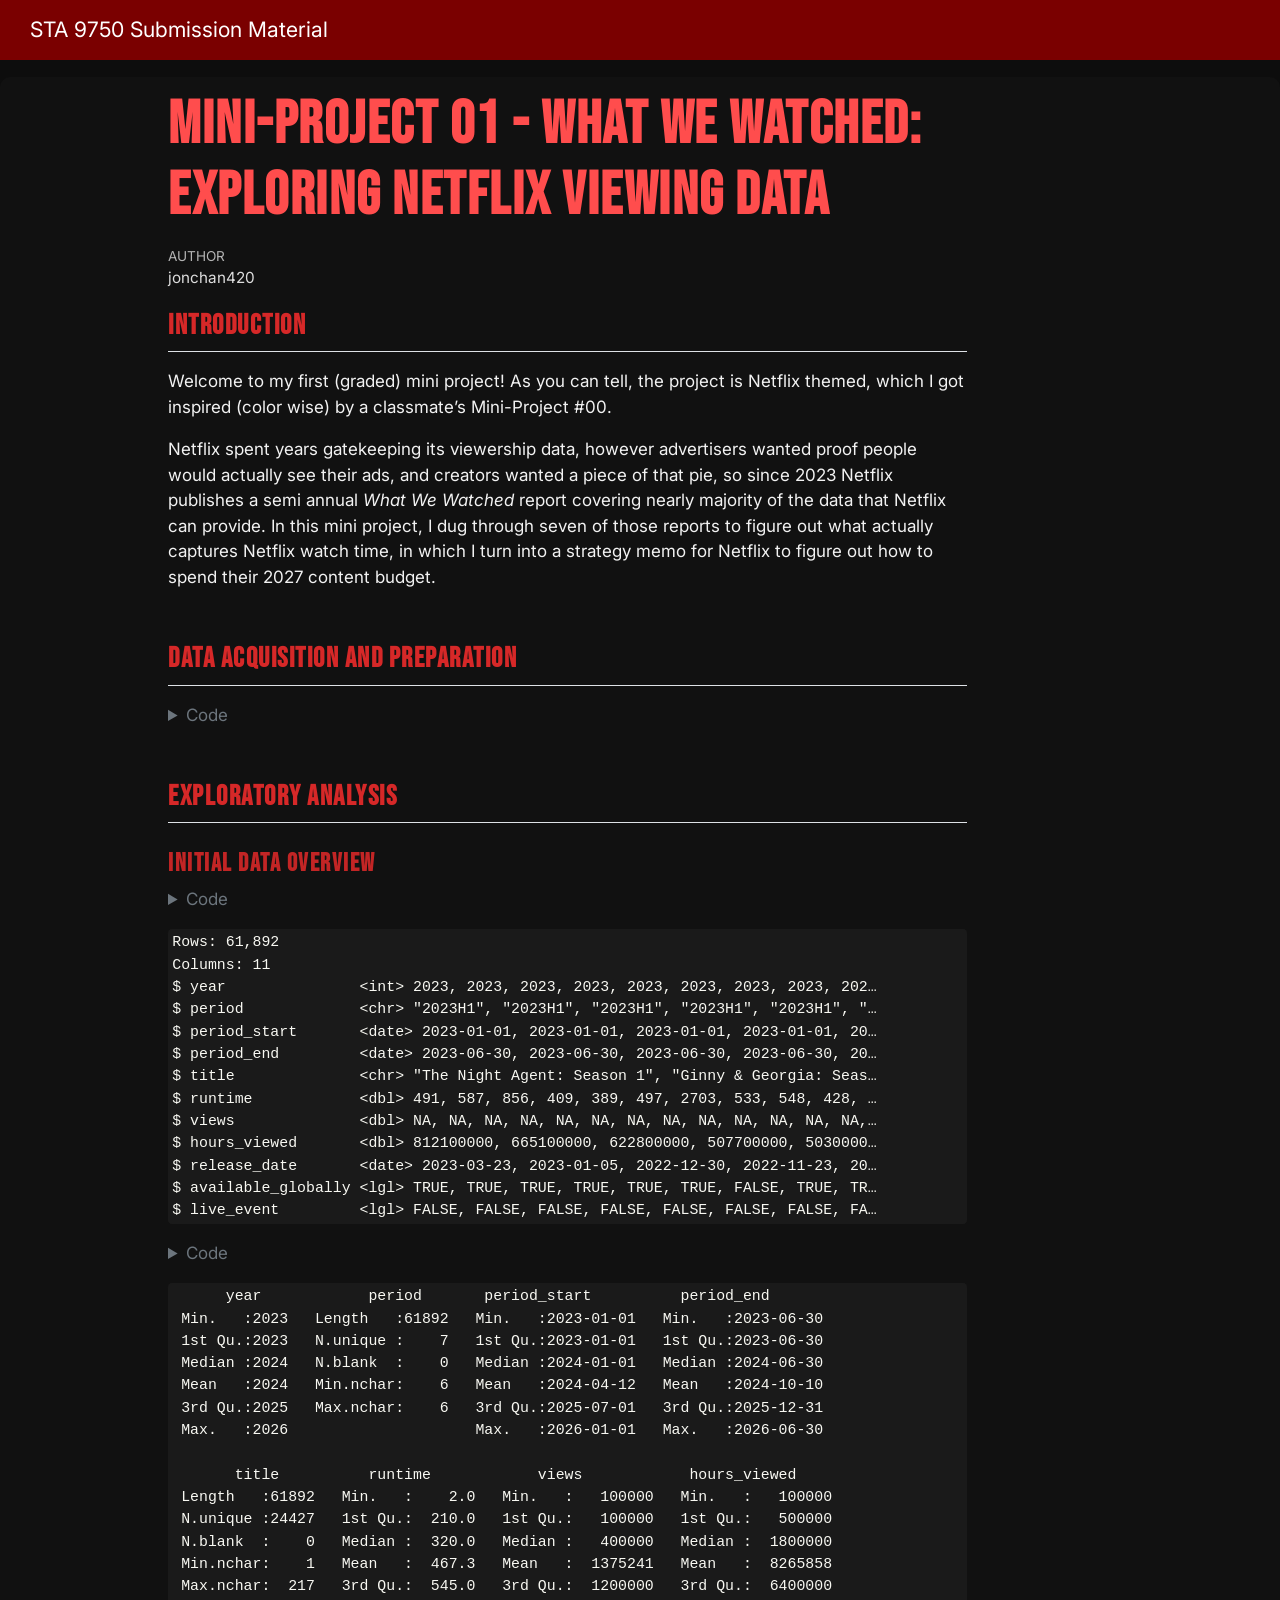
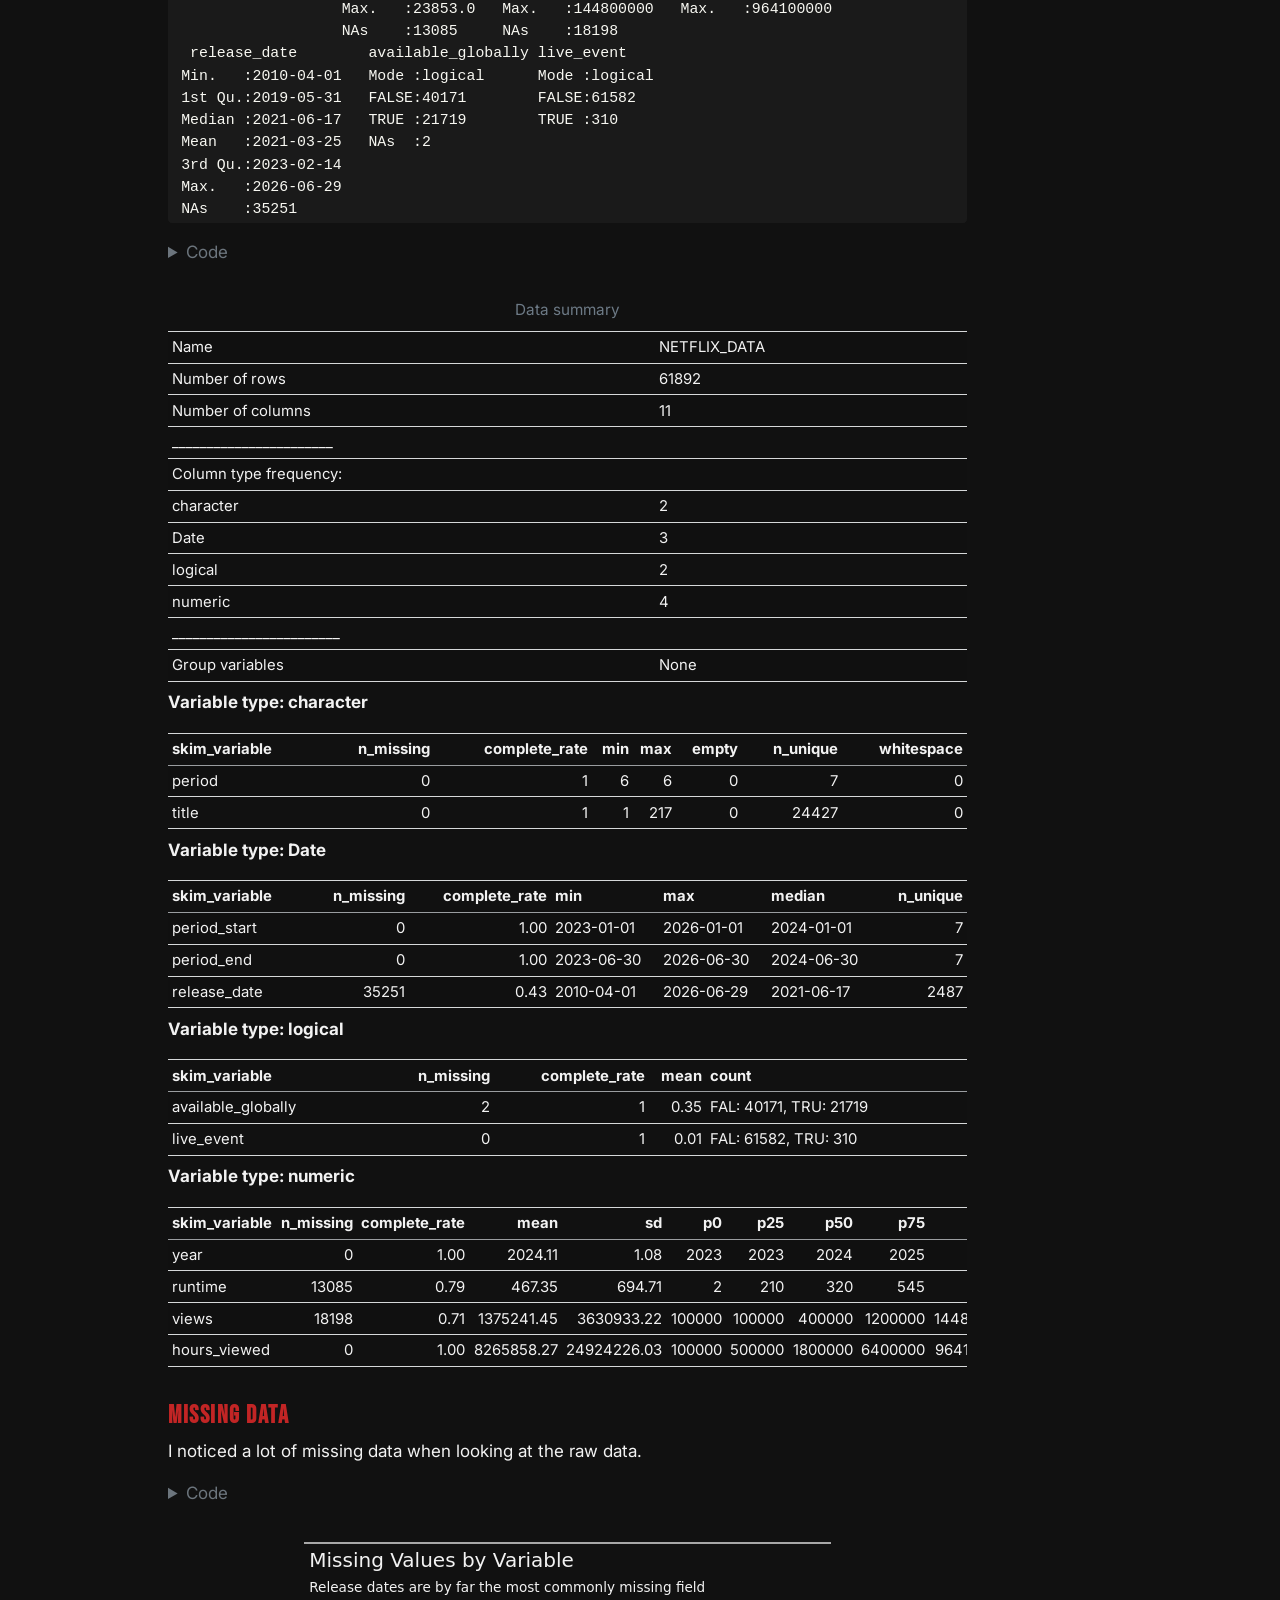
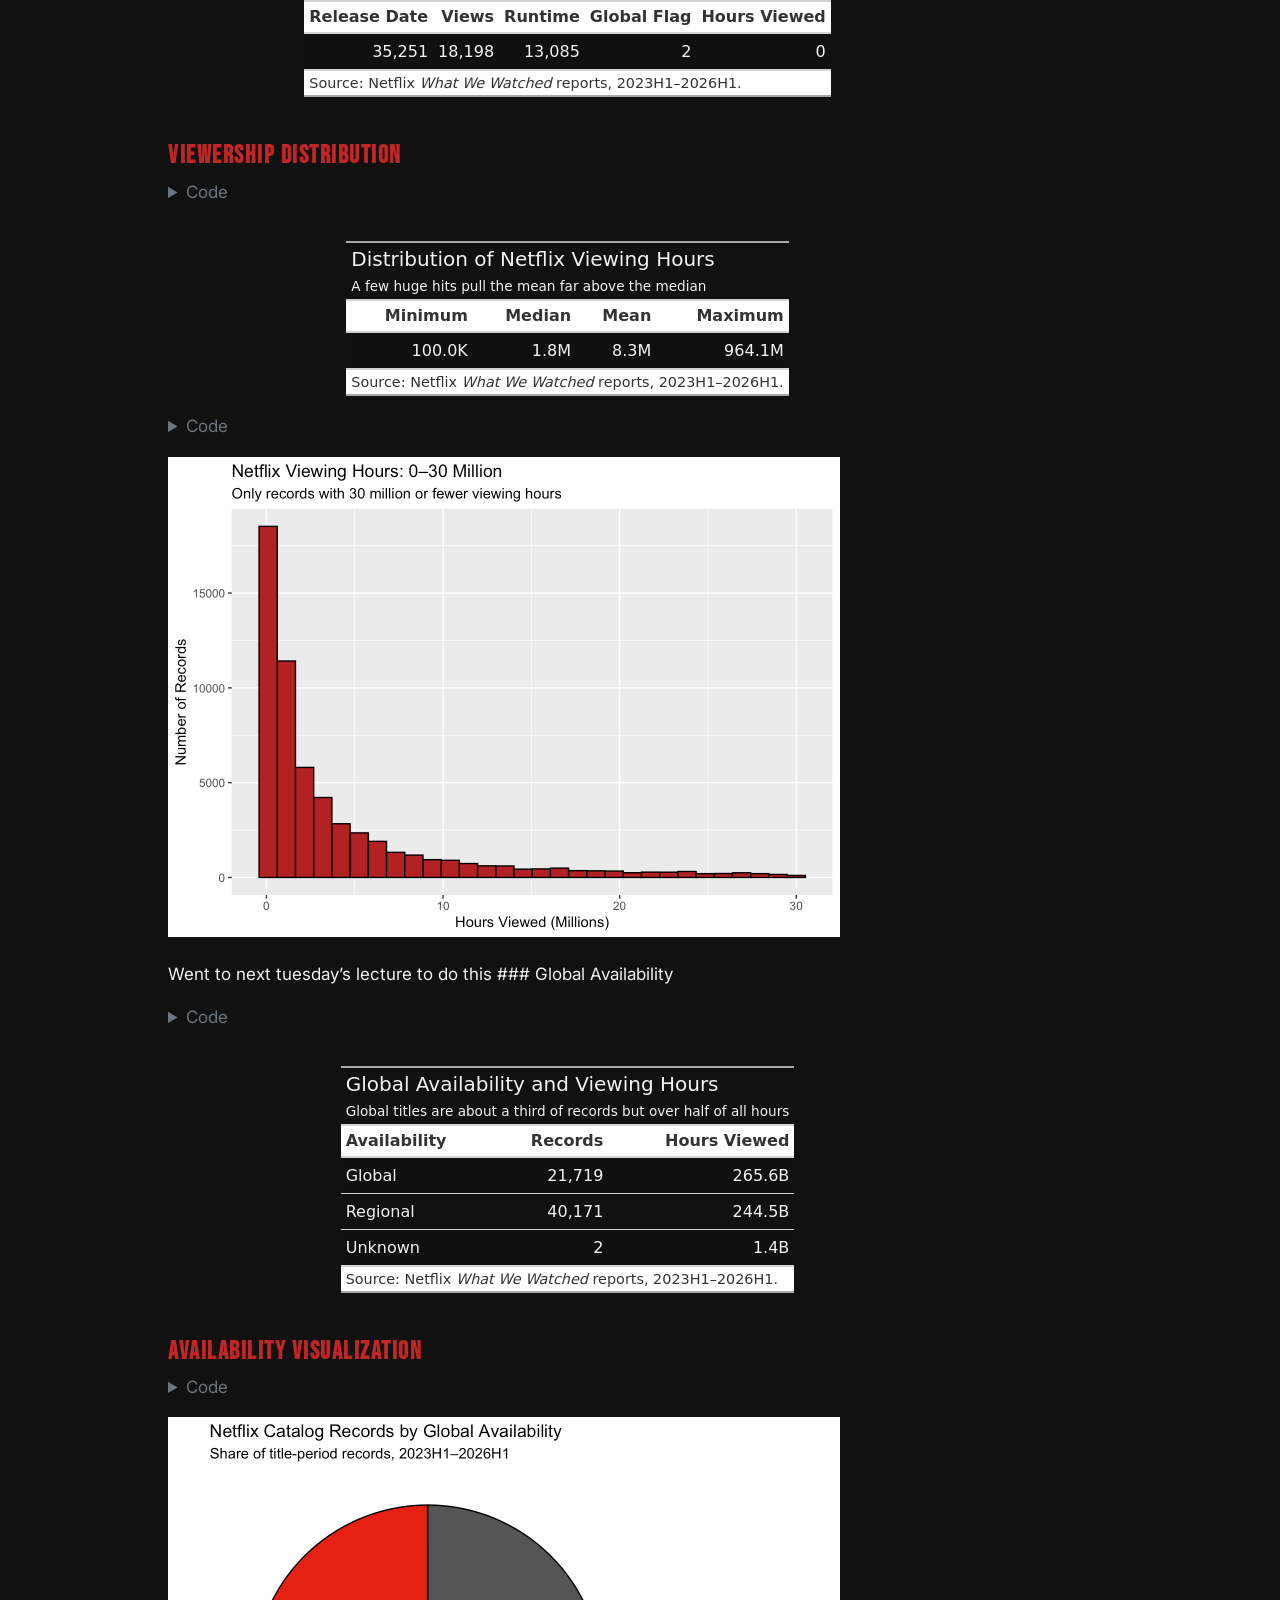
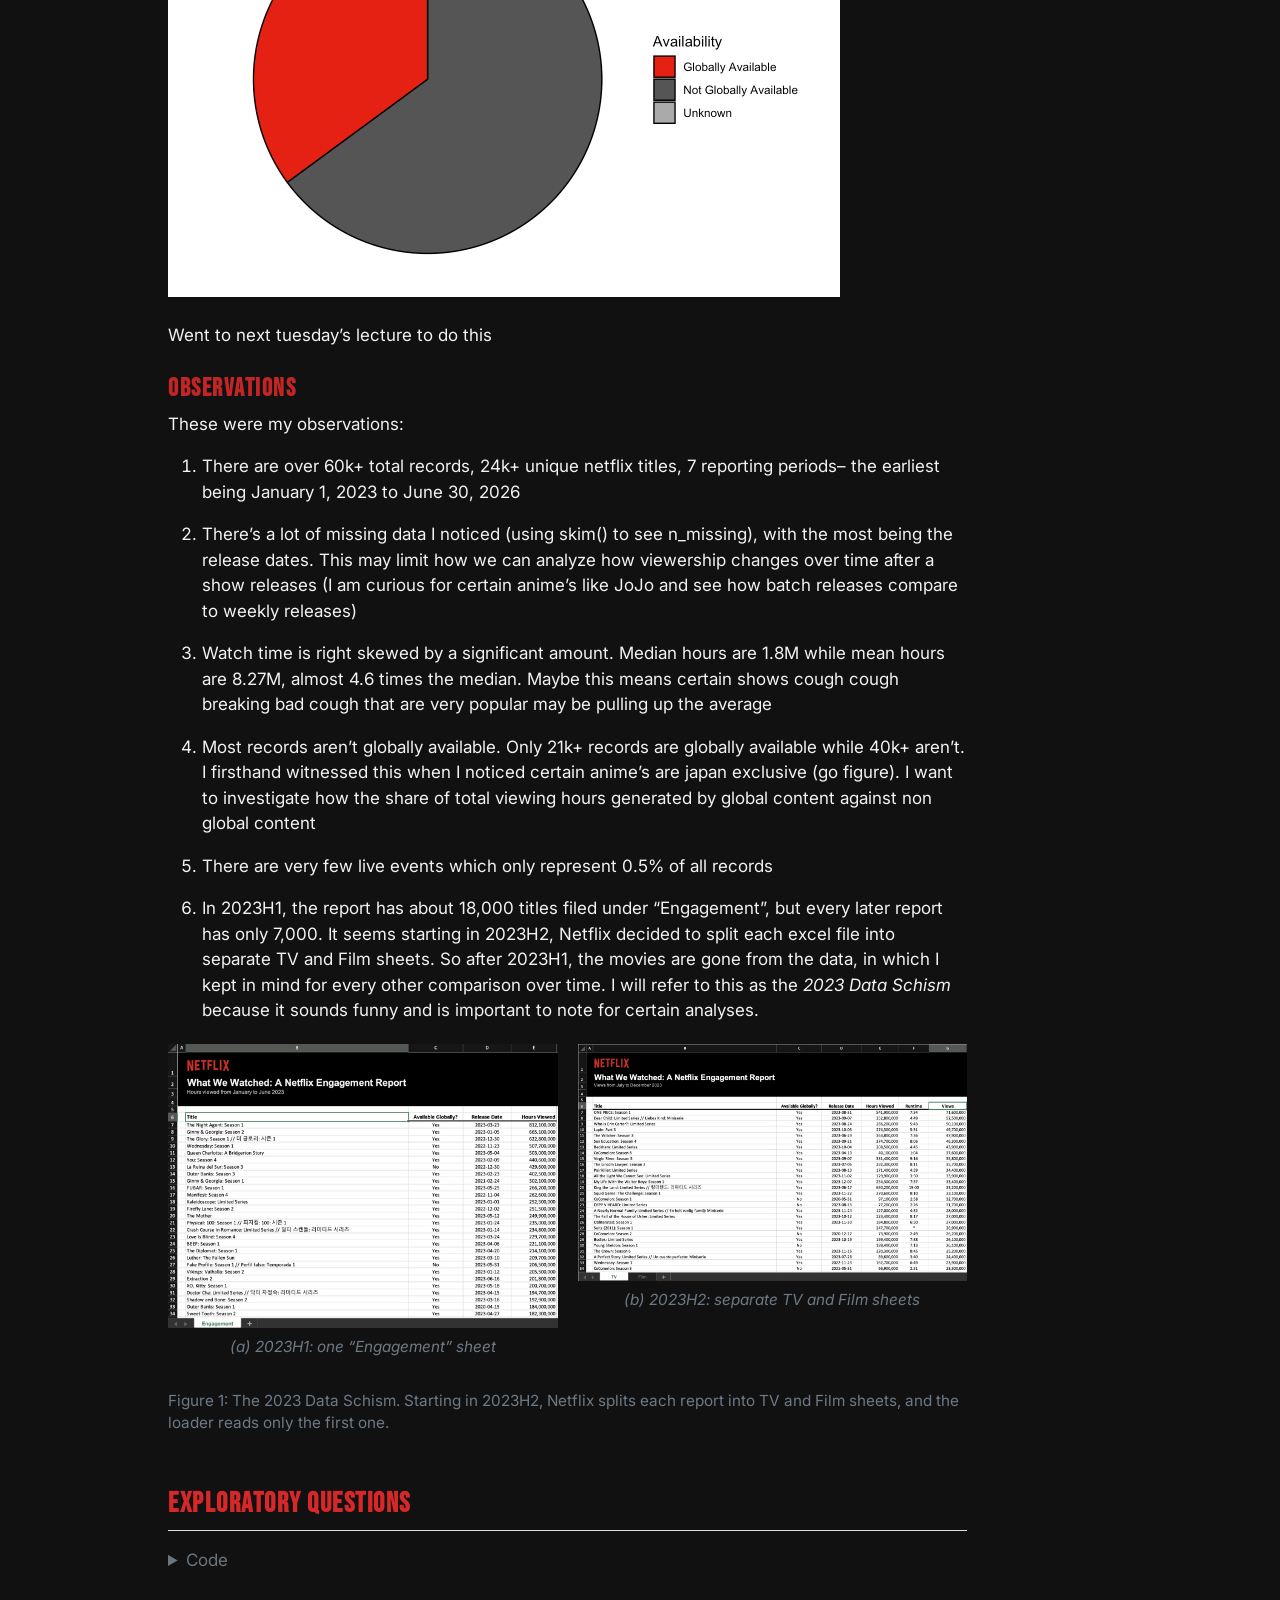
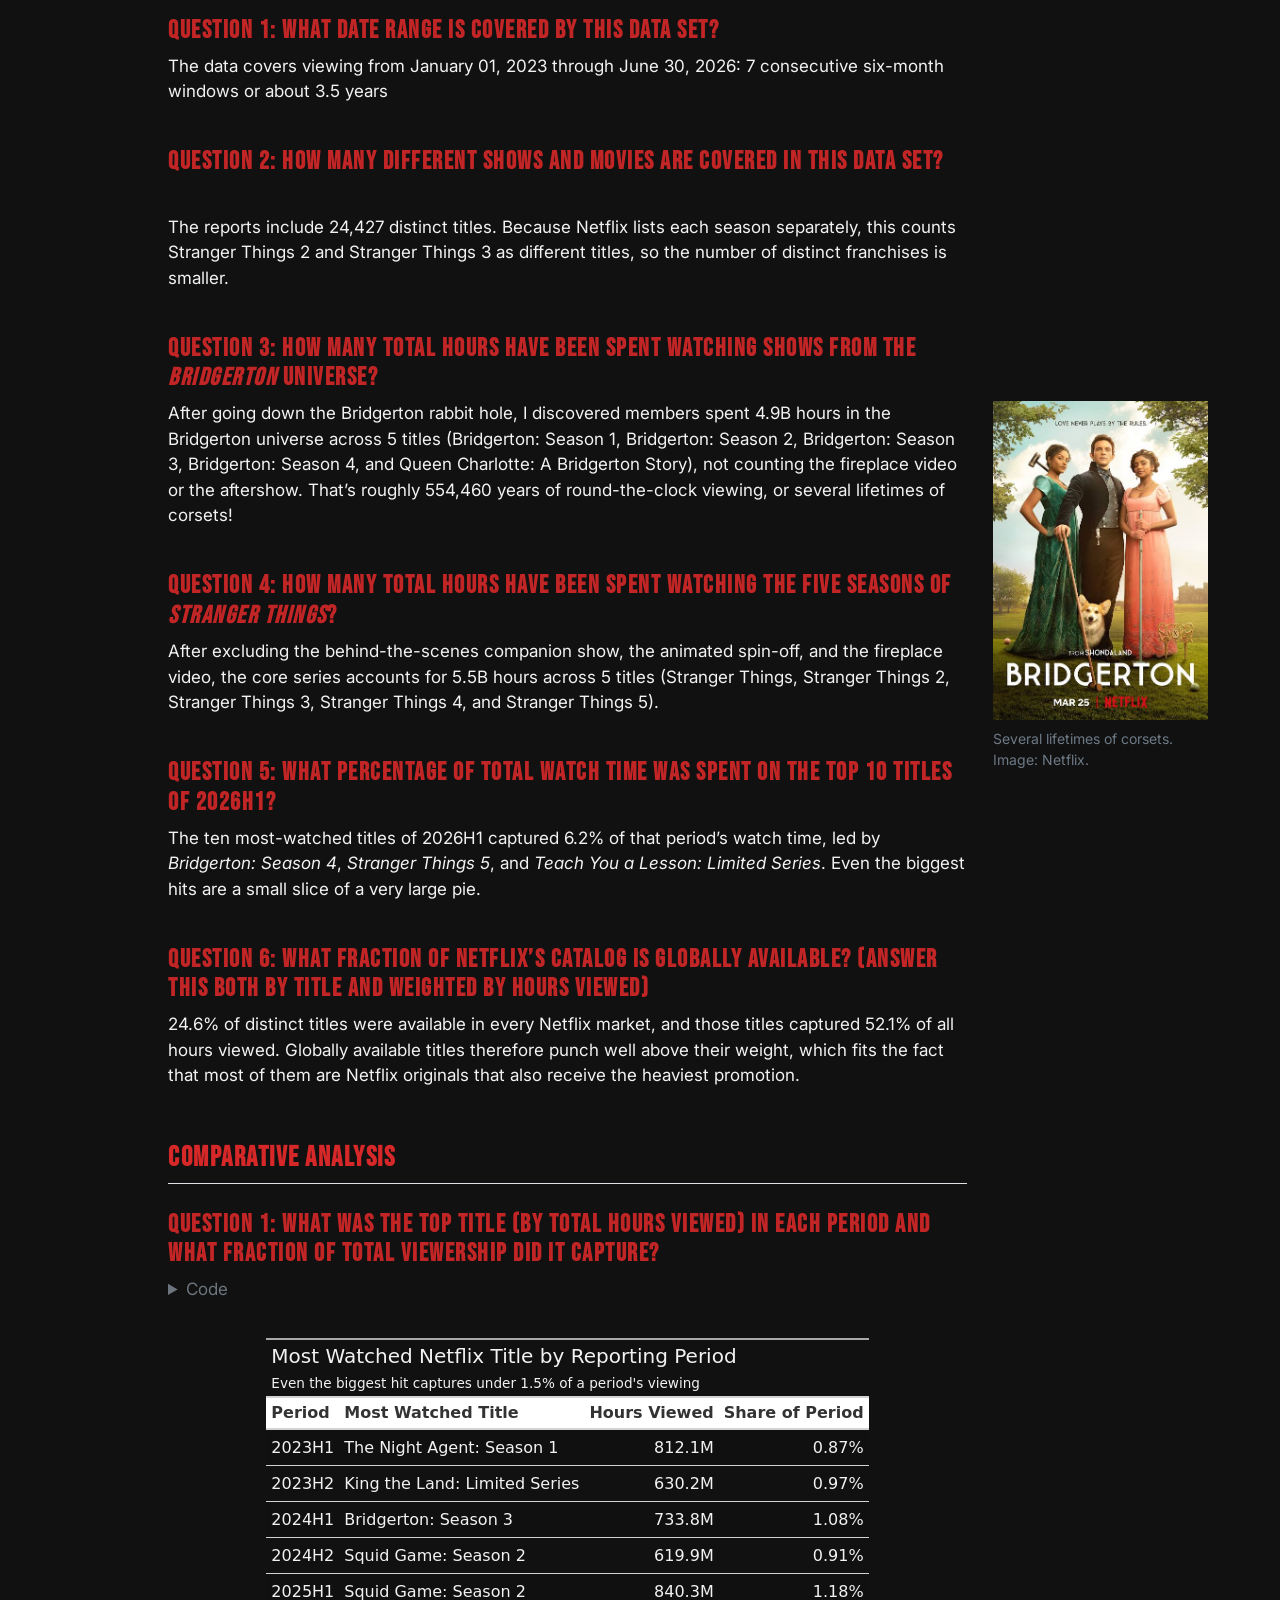
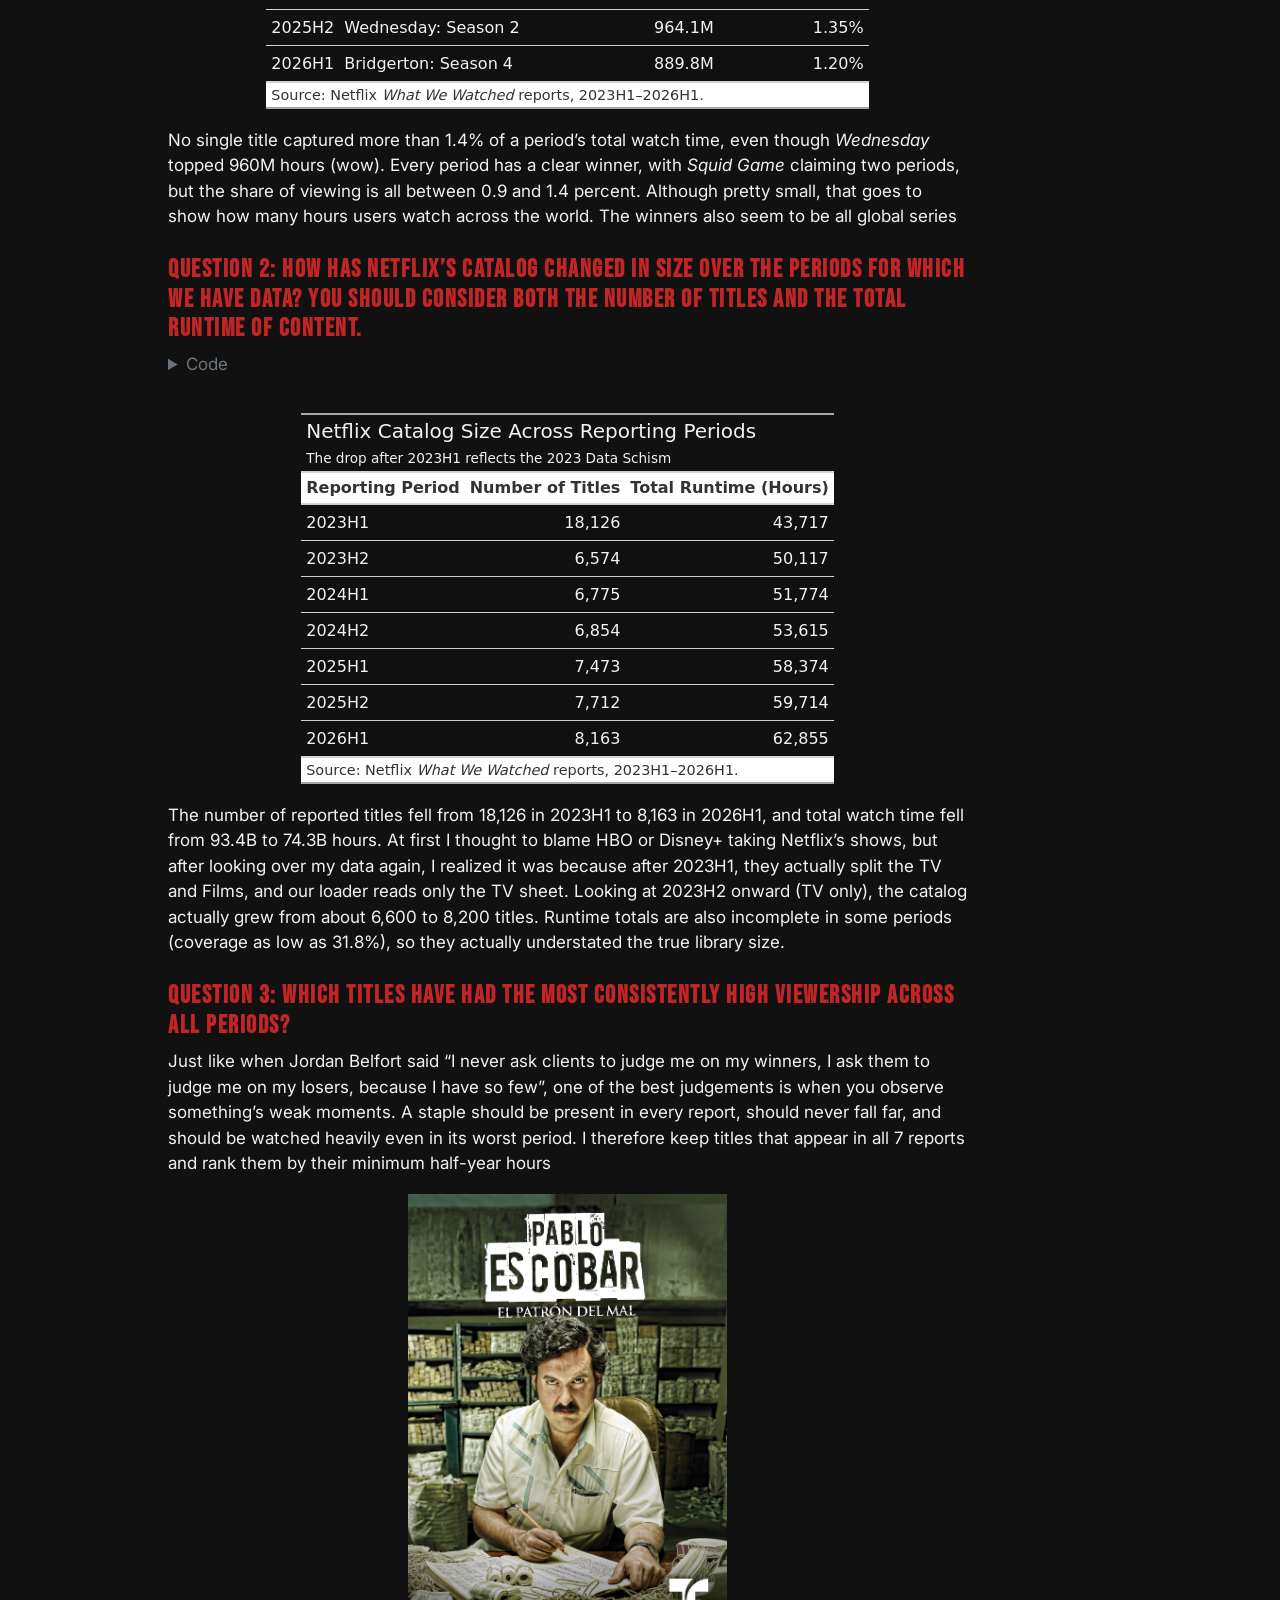
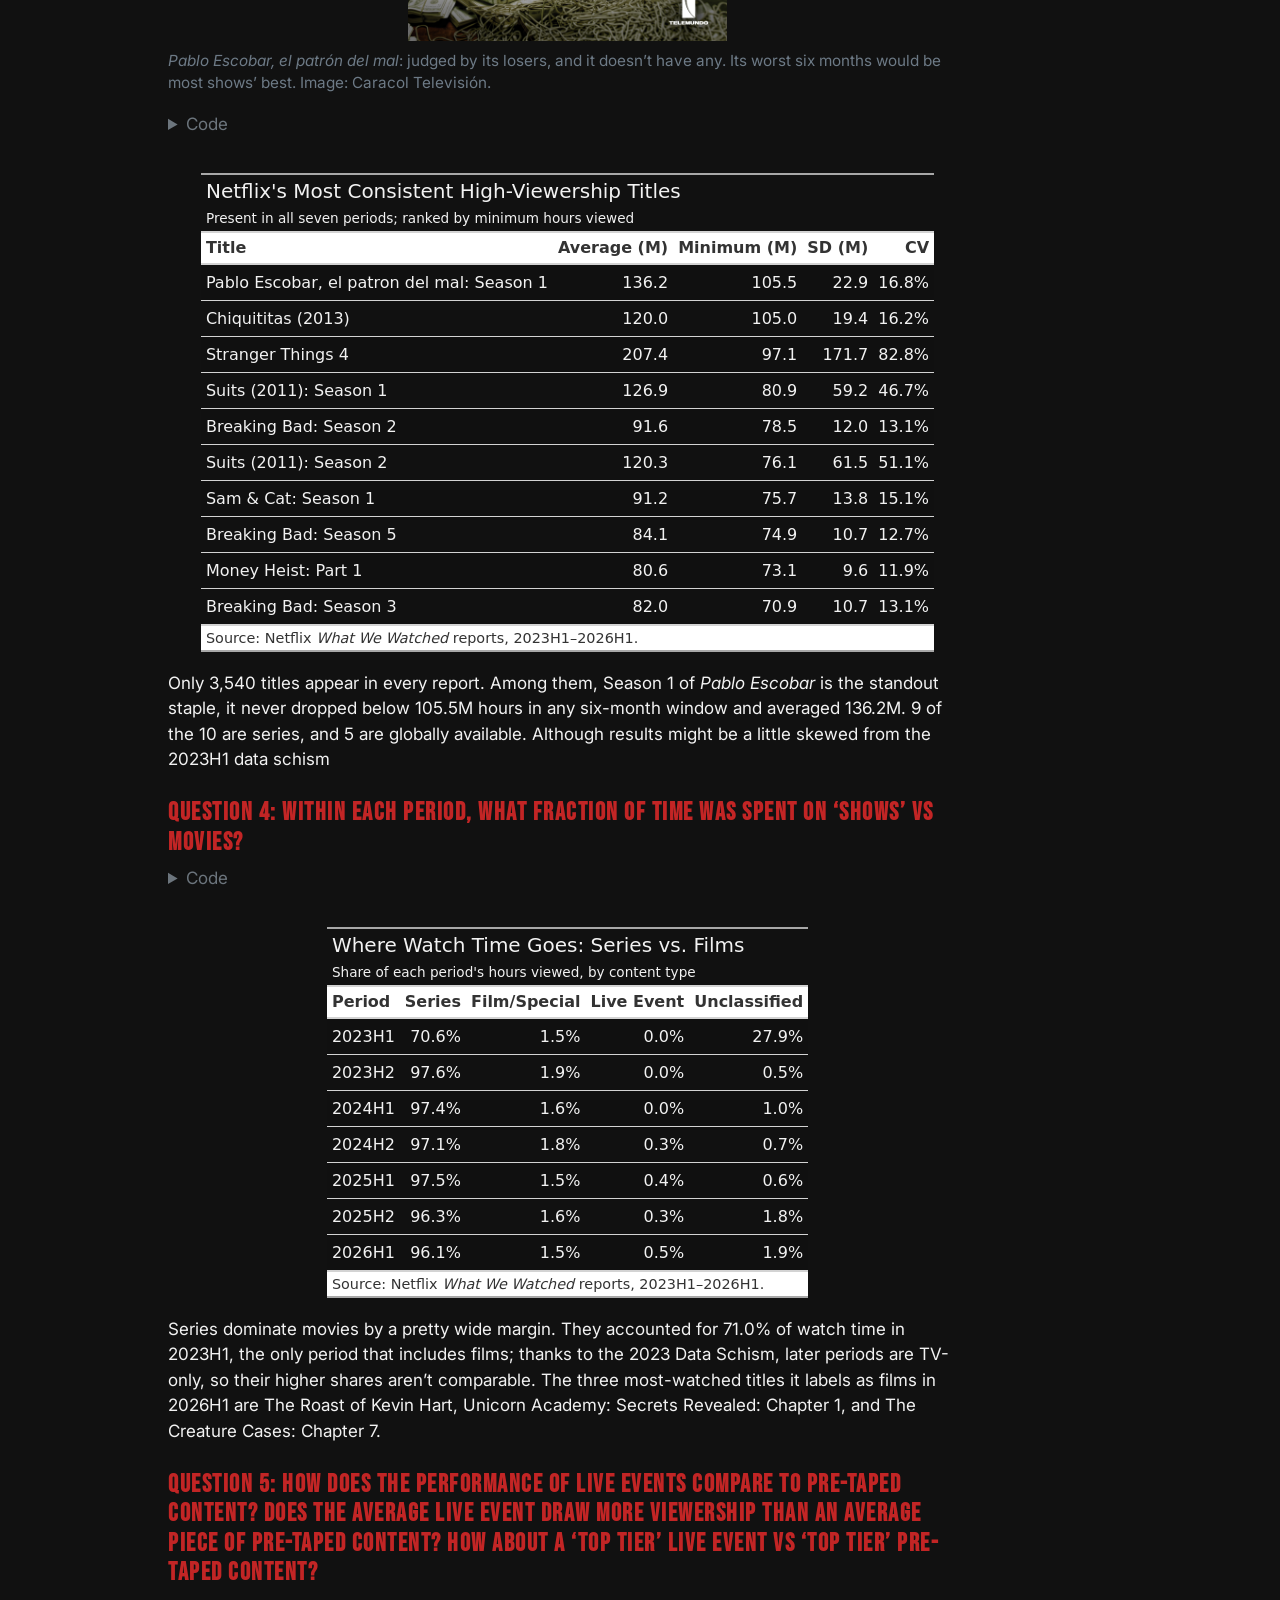
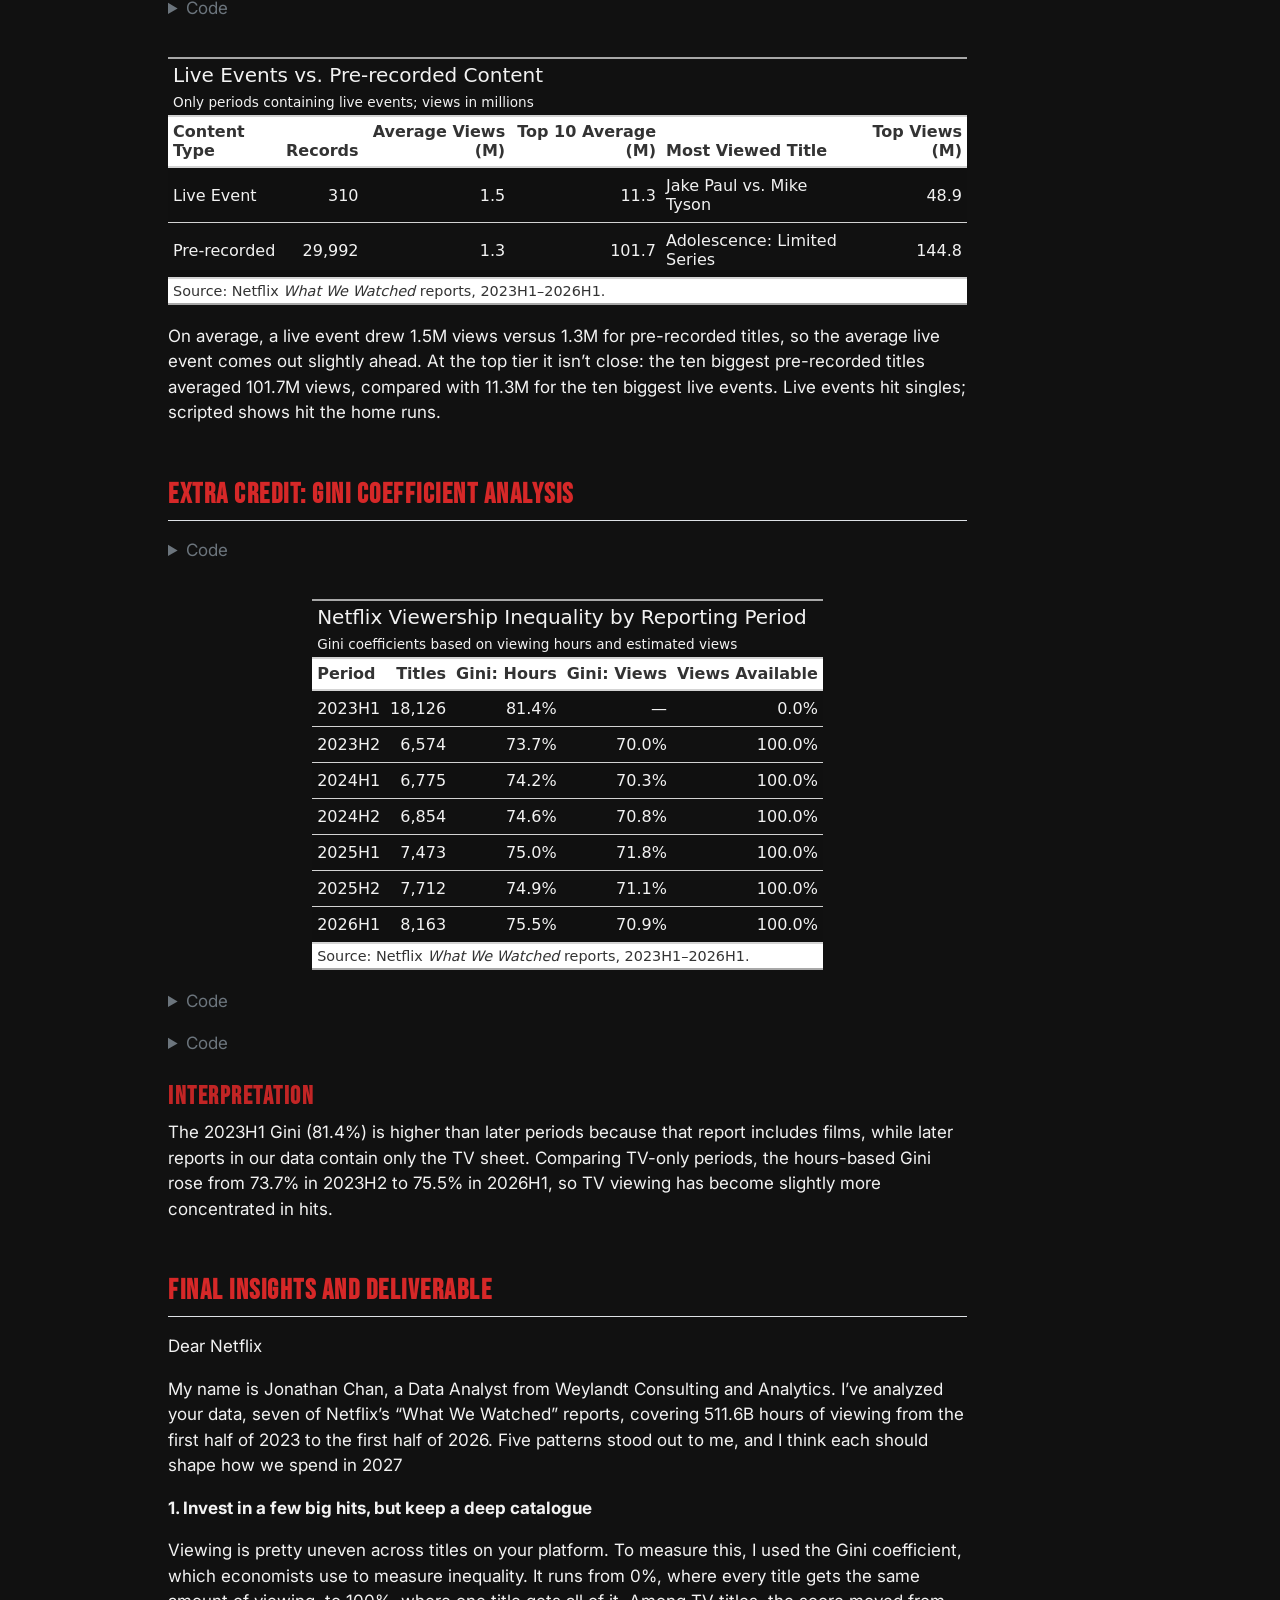
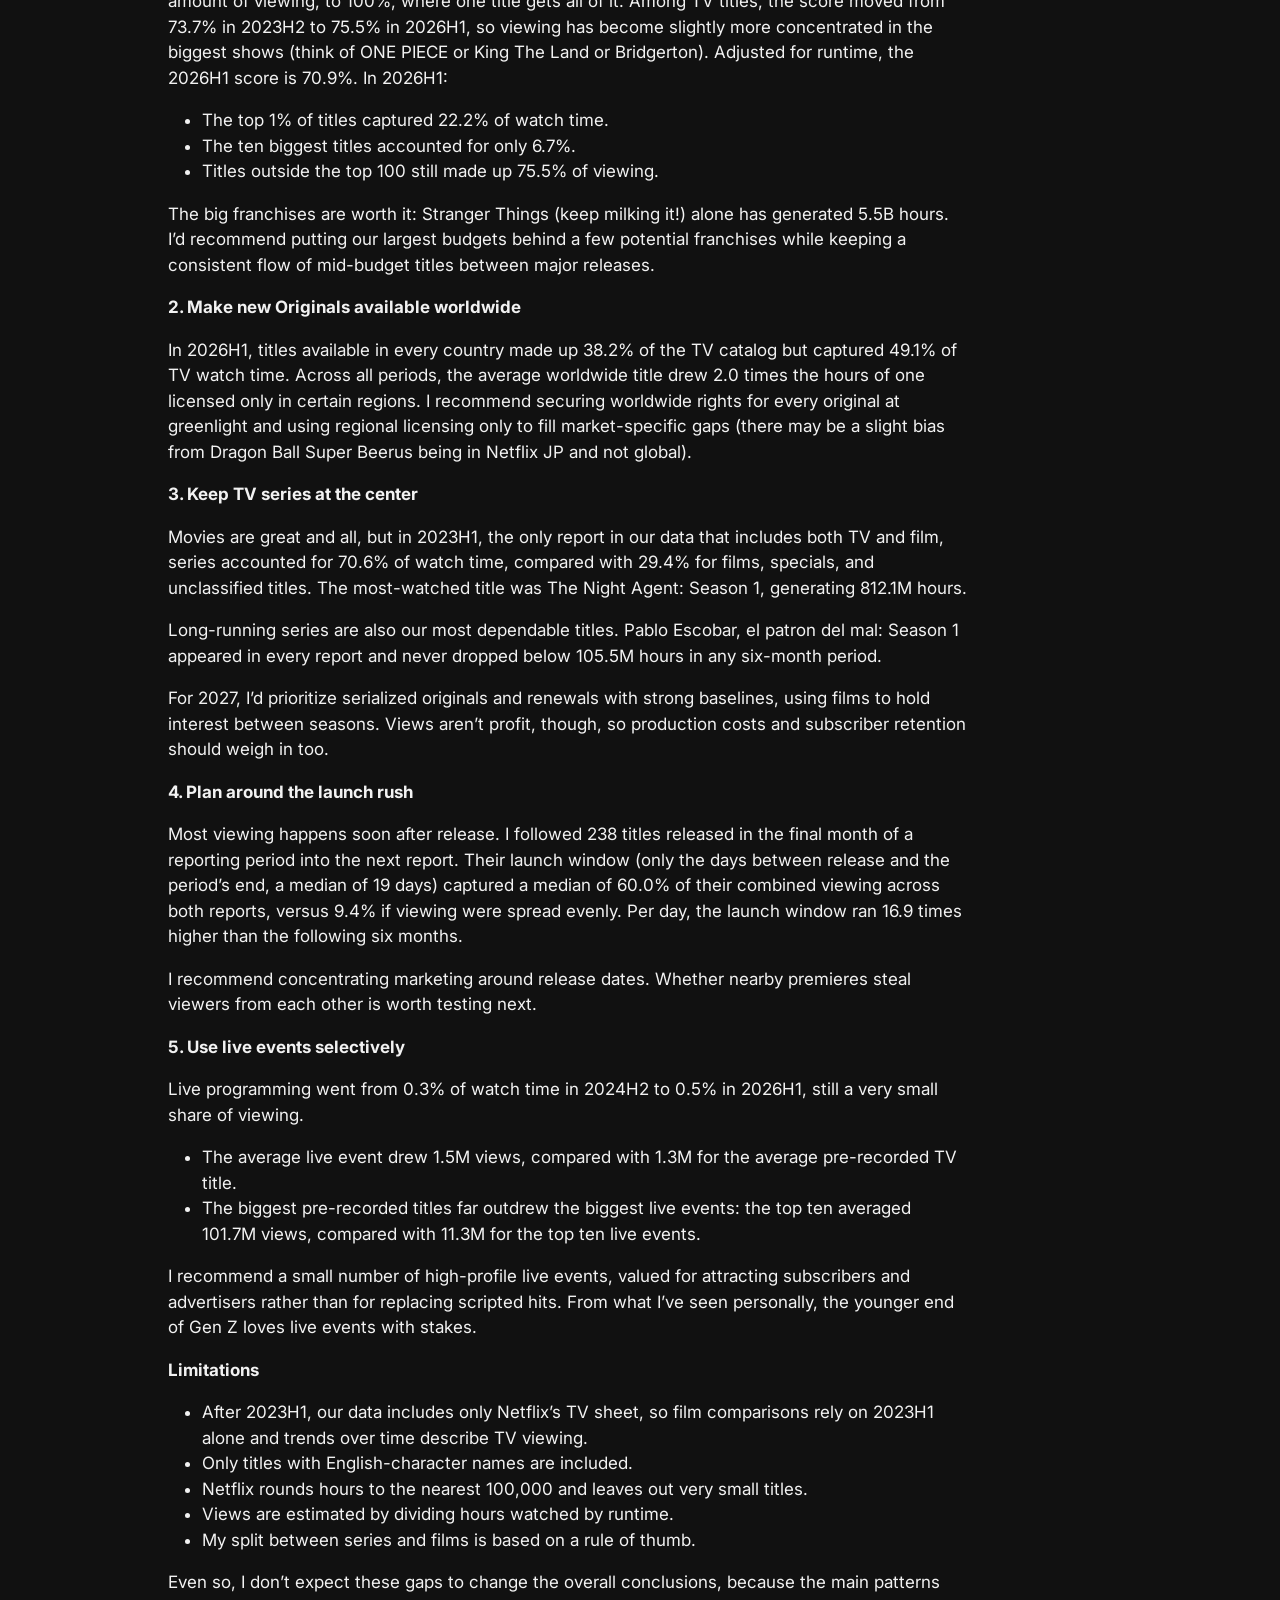
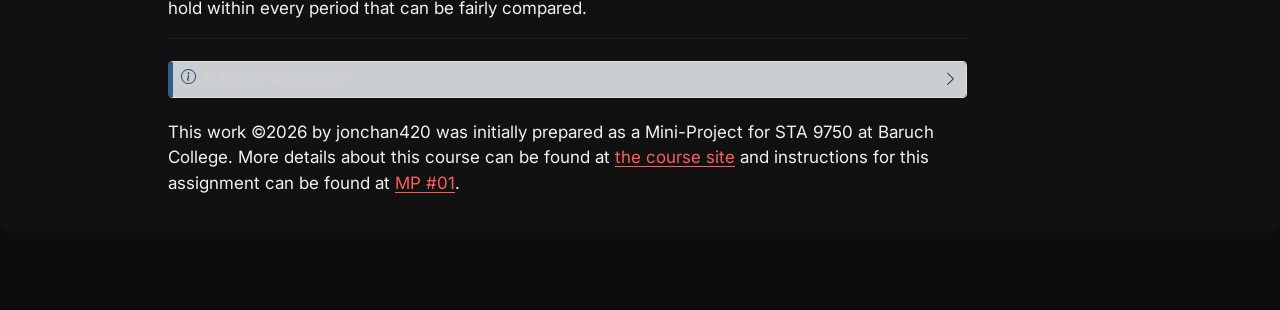
==== commit 4fddcc56: "updated tables for clarity" ====
--- a/docs/mp01.html
+++ b/docs/mp01.html
@@ -166,7 +166,7 @@
 
 <section id="introduction" class="level2">
 <h2 class="anchored" data-anchor-id="introduction">Introduction</h2>
-<p>Welcome to my first (graded) mini project! I intend to demonstrate my skills at Data Summarization/Exploratory Analysis/Table Formatting in an analysis of Media/Internet data. As you can tell, the project is Netflix themed, which I got color inspiration from another’s peer mini project 0</p>
+<p>Welcome to my first (graded) mini project! As you can tell, the project is Netflix themed, which I got inspired (color wise) by a classmate’s Mini-Project #00.</p>
 <p>Netflix spent years gatekeeping its viewership data, however advertisers wanted proof people would actually see their ads, and creators wanted a piece of that pie, so since 2023 Netflix publishes a semi annual <em>What We Watched</em> report covering nearly majority of the data that Netflix can provide. In this mini project, I dug through seven of those reports to figure out what actually captures Netflix watch time, in which I turn into a strategy memo for Netflix to figure out how to spend their 2027 content budget.</p>
 </section>
 <section id="data-acquisition-and-preparation" class="level2">
@@ -648,29 +648,37 @@
 <span id="cb7-20"><a href="#cb7-20" aria-hidden="true" tabindex="-1"></a>  ) <span class="sc">|&gt;</span></span>
 <span id="cb7-21"><a href="#cb7-21" aria-hidden="true" tabindex="-1"></a>  <span class="fu">gt</span>() <span class="sc">|&gt;</span></span>
 <span id="cb7-22"><a href="#cb7-22" aria-hidden="true" tabindex="-1"></a>  <span class="fu">tab_header</span>(</span>
-<span id="cb7-23"><a href="#cb7-23" aria-hidden="true" tabindex="-1"></a>    <span class="at">title =</span> <span class="st">"Missing Values by Variable"</span></span>
-<span id="cb7-24"><a href="#cb7-24" aria-hidden="true" tabindex="-1"></a>  ) <span class="sc">|&gt;</span></span>
-<span id="cb7-25"><a href="#cb7-25" aria-hidden="true" tabindex="-1"></a>  <span class="fu">fmt_number</span>(<span class="at">decimals =</span> <span class="dv">0</span>) <span class="sc">|&gt;</span></span>
-<span id="cb7-26"><a href="#cb7-26" aria-hidden="true" tabindex="-1"></a><span class="fu">style_table</span>()</span></code></pre></div><button title="Copy to Clipboard" class="code-copy-button"><i class="bi"></i></button></div>
+<span id="cb7-23"><a href="#cb7-23" aria-hidden="true" tabindex="-1"></a>    <span class="at">title =</span> <span class="st">"Missing Values by Variable"</span>,</span>
+<span id="cb7-24"><a href="#cb7-24" aria-hidden="true" tabindex="-1"></a>    <span class="at">subtitle =</span> <span class="st">"Release dates are by far the most commonly missing field"</span></span>
+<span id="cb7-25"><a href="#cb7-25" aria-hidden="true" tabindex="-1"></a>  ) <span class="sc">|&gt;</span></span>
+<span id="cb7-26"><a href="#cb7-26" aria-hidden="true" tabindex="-1"></a>  <span class="fu">cols_label</span>(</span>
+<span id="cb7-27"><a href="#cb7-27" aria-hidden="true" tabindex="-1"></a>    <span class="at">release_date =</span> <span class="st">"Release Date"</span>,</span>
+<span id="cb7-28"><a href="#cb7-28" aria-hidden="true" tabindex="-1"></a>    <span class="at">views =</span> <span class="st">"Views"</span>,</span>
+<span id="cb7-29"><a href="#cb7-29" aria-hidden="true" tabindex="-1"></a>    <span class="at">runtime =</span> <span class="st">"Runtime"</span>,</span>
+<span id="cb7-30"><a href="#cb7-30" aria-hidden="true" tabindex="-1"></a>    <span class="at">available_globally =</span> <span class="st">"Global Flag"</span>,</span>
+<span id="cb7-31"><a href="#cb7-31" aria-hidden="true" tabindex="-1"></a>    <span class="at">hours_viewed =</span> <span class="st">"Hours Viewed"</span></span>
+<span id="cb7-32"><a href="#cb7-32" aria-hidden="true" tabindex="-1"></a>  ) <span class="sc">|&gt;</span></span>
+<span id="cb7-33"><a href="#cb7-33" aria-hidden="true" tabindex="-1"></a>  <span class="fu">fmt_integer</span>() <span class="sc">|&gt;</span></span>
+<span id="cb7-34"><a href="#cb7-34" aria-hidden="true" tabindex="-1"></a>  <span class="fu">style_table</span>()</span></code></pre></div><button title="Copy to Clipboard" class="code-copy-button"><i class="bi"></i></button></div>
 </details>
 <div class="cell-output-display">
-<div id="gjfqbnxddp" style="padding-left:0px;padding-right:0px;padding-top:10px;padding-bottom:10px;overflow-x:auto;overflow-y:auto;width:auto;height:auto;">
-<style>#gjfqbnxddp table {
+<div id="pzamyjukdb" style="padding-left:0px;padding-right:0px;padding-top:10px;padding-bottom:10px;overflow-x:auto;overflow-y:auto;width:auto;height:auto;">
+<style>#pzamyjukdb table {
   font-family: system-ui, 'Segoe UI', Roboto, Helvetica, Arial, sans-serif, 'Apple Color Emoji', 'Segoe UI Emoji', 'Segoe UI Symbol', 'Noto Color Emoji';
   -webkit-font-smoothing: antialiased;
   -moz-osx-font-smoothing: grayscale;
 }
 
-#gjfqbnxddp thead, #gjfqbnxddp tbody, #gjfqbnxddp tfoot, #gjfqbnxddp tr, #gjfqbnxddp td, #gjfqbnxddp th {
+#pzamyjukdb thead, #pzamyjukdb tbody, #pzamyjukdb tfoot, #pzamyjukdb tr, #pzamyjukdb td, #pzamyjukdb th {
   border-style: none;
 }
 
-#gjfqbnxddp p {
+#pzamyjukdb p {
   margin: 0;
   padding: 0;
 }
 
-#gjfqbnxddp .gt_table {
+#pzamyjukdb .gt_table {
   display: table;
   border-collapse: collapse;
   line-height: normal;
@@ -696,12 +704,12 @@
   border-left-color: #D3D3D3;
 }
 
-#gjfqbnxddp .gt_caption {
+#pzamyjukdb .gt_caption {
   padding-top: 4px;
   padding-bottom: 4px;
 }
 
-#gjfqbnxddp .gt_title {
+#pzamyjukdb .gt_title {
   color: #333333;
   font-size: 125%;
   font-weight: initial;
@@ -713,7 +721,7 @@
   border-bottom-width: 0;
 }
 
-#gjfqbnxddp .gt_subtitle {
+#pzamyjukdb .gt_subtitle {
   color: #333333;
   font-size: 85%;
   font-weight: initial;
@@ -725,7 +733,7 @@
   border-top-width: 0;
 }
 
-#gjfqbnxddp .gt_heading {
+#pzamyjukdb .gt_heading {
   background-color: #FFFFFF;
   text-align: left;
   border-bottom-color: #FFFFFF;
@@ -737,13 +745,13 @@
   border-right-color: #D3D3D3;
 }
 
-#gjfqbnxddp .gt_bottom_border {
-  border-bottom-style: solid;
-  border-bottom-width: 2px;
-  border-bottom-color: #D3D3D3;
-}
-
-#gjfqbnxddp .gt_col_headings {
+#pzamyjukdb .gt_bottom_border {
+  border-bottom-style: solid;
+  border-bottom-width: 2px;
+  border-bottom-color: #D3D3D3;
+}
+
+#pzamyjukdb .gt_col_headings {
   border-top-style: solid;
   border-top-width: 2px;
   border-top-color: #D3D3D3;
@@ -758,7 +766,7 @@
   border-right-color: #D3D3D3;
 }
 
-#gjfqbnxddp .gt_col_heading {
+#pzamyjukdb .gt_col_heading {
   color: #333333;
   background-color: #FFFFFF;
   font-size: 100%;
@@ -778,7 +786,7 @@
   overflow-x: hidden;
 }
 
-#gjfqbnxddp .gt_column_spanner_outer {
+#pzamyjukdb .gt_column_spanner_outer {
   color: #333333;
   background-color: #FFFFFF;
   font-size: 100%;
@@ -790,15 +798,15 @@
   padding-right: 4px;
 }
 
-#gjfqbnxddp .gt_column_spanner_outer:first-child {
+#pzamyjukdb .gt_column_spanner_outer:first-child {
   padding-left: 0;
 }
 
-#gjfqbnxddp .gt_column_spanner_outer:last-child {
+#pzamyjukdb .gt_column_spanner_outer:last-child {
   padding-right: 0;
 }
 
-#gjfqbnxddp .gt_column_spanner {
+#pzamyjukdb .gt_column_spanner {
   border-bottom-style: solid;
   border-bottom-width: 2px;
   border-bottom-color: #D3D3D3;
@@ -810,11 +818,11 @@
   width: 100%;
 }
 
-#gjfqbnxddp .gt_spanner_row {
+#pzamyjukdb .gt_spanner_row {
   border-bottom-style: hidden;
 }
 
-#gjfqbnxddp .gt_group_heading {
+#pzamyjukdb .gt_group_heading {
   padding-top: 8px;
   padding-bottom: 8px;
   padding-left: 5px;
@@ -840,7 +848,7 @@
   text-align: left;
 }
 
-#gjfqbnxddp .gt_empty_group_heading {
+#pzamyjukdb .gt_empty_group_heading {
   padding: 0.5px;
   color: #333333;
   background-color: #FFFFFF;
@@ -855,15 +863,15 @@
   vertical-align: middle;
 }
 
-#gjfqbnxddp .gt_from_md > :first-child {
+#pzamyjukdb .gt_from_md > :first-child {
   margin-top: 0;
 }
 
-#gjfqbnxddp .gt_from_md > :last-child {
+#pzamyjukdb .gt_from_md > :last-child {
   margin-bottom: 0;
 }
 
-#gjfqbnxddp .gt_row {
+#pzamyjukdb .gt_row {
   padding-top: 8px;
   padding-bottom: 8px;
   padding-left: 5px;
@@ -882,7 +890,7 @@
   overflow-x: hidden;
 }
 
-#gjfqbnxddp .gt_stub {
+#pzamyjukdb .gt_stub {
   color: #333333;
   background-color: #FFFFFF;
   font-size: 100%;
@@ -895,7 +903,7 @@
   padding-right: 5px;
 }
 
-#gjfqbnxddp .gt_stub_row_group {
+#pzamyjukdb .gt_stub_row_group {
   color: #333333;
   background-color: #FFFFFF;
   font-size: 100%;
@@ -909,15 +917,15 @@
   vertical-align: top;
 }
 
-#gjfqbnxddp .gt_row_group_first td {
-  border-top-width: 2px;
-}
-
-#gjfqbnxddp .gt_row_group_first th {
-  border-top-width: 2px;
-}
-
-#gjfqbnxddp .gt_summary_row {
+#pzamyjukdb .gt_row_group_first td {
+  border-top-width: 2px;
+}
+
+#pzamyjukdb .gt_row_group_first th {
+  border-top-width: 2px;
+}
+
+#pzamyjukdb .gt_summary_row {
   color: #333333;
   background-color: #FFFFFF;
   text-transform: inherit;
@@ -927,16 +935,16 @@
   padding-right: 5px;
 }
 
-#gjfqbnxddp .gt_first_summary_row {
+#pzamyjukdb .gt_first_summary_row {
   border-top-style: solid;
   border-top-color: #D3D3D3;
 }
 
-#gjfqbnxddp .gt_first_summary_row.thick {
-  border-top-width: 2px;
-}
-
-#gjfqbnxddp .gt_last_summary_row {
+#pzamyjukdb .gt_first_summary_row.thick {
+  border-top-width: 2px;
+}
+
+#pzamyjukdb .gt_last_summary_row {
   padding-top: 8px;
   padding-bottom: 8px;
   padding-left: 5px;
@@ -946,7 +954,7 @@
   border-bottom-color: #D3D3D3;
 }
 
-#gjfqbnxddp .gt_grand_summary_row {
+#pzamyjukdb .gt_grand_summary_row {
   color: #333333;
   background-color: #FFFFFF;
   text-transform: inherit;
@@ -956,7 +964,7 @@
   padding-right: 5px;
 }
 
-#gjfqbnxddp .gt_first_grand_summary_row {
+#pzamyjukdb .gt_first_grand_summary_row {
   padding-top: 8px;
   padding-bottom: 8px;
   padding-left: 5px;
@@ -966,7 +974,7 @@
   border-top-color: #D3D3D3;
 }
 
-#gjfqbnxddp .gt_last_grand_summary_row_top {
+#pzamyjukdb .gt_last_grand_summary_row_top {
   padding-top: 8px;
   padding-bottom: 8px;
   padding-left: 5px;
@@ -976,11 +984,11 @@
   border-bottom-color: #D3D3D3;
 }
 
-#gjfqbnxddp .gt_striped {
+#pzamyjukdb .gt_striped {
   background-color: rgba(128, 128, 128, 0.05);
 }
 
-#gjfqbnxddp .gt_table_body {
+#pzamyjukdb .gt_table_body {
   border-top-style: solid;
   border-top-width: 2px;
   border-top-color: #D3D3D3;
@@ -989,7 +997,7 @@
   border-bottom-color: #D3D3D3;
 }
 
-#gjfqbnxddp .gt_footnotes {
+#pzamyjukdb .gt_footnotes {
   color: #333333;
   background-color: #FFFFFF;
   border-bottom-style: none;
@@ -1003,7 +1011,7 @@
   border-right-color: #D3D3D3;
 }
 
-#gjfqbnxddp .gt_footnote {
+#pzamyjukdb .gt_footnote {
   margin: 0px;
   font-size: 90%;
   padding-top: 4px;
@@ -1012,7 +1020,7 @@
   padding-right: 5px;
 }
 
-#gjfqbnxddp .gt_sourcenotes {
+#pzamyjukdb .gt_sourcenotes {
   color: #333333;
   background-color: #FFFFFF;
   border-bottom-style: none;
@@ -1026,7 +1034,7 @@
   border-right-color: #D3D3D3;
 }
 
-#gjfqbnxddp .gt_sourcenote {
+#pzamyjukdb .gt_sourcenote {
   font-size: 90%;
   padding-top: 4px;
   padding-bottom: 4px;
@@ -1034,72 +1042,72 @@
   padding-right: 5px;
 }
 
-#gjfqbnxddp .gt_left {
+#pzamyjukdb .gt_left {
   text-align: left;
 }
 
-#gjfqbnxddp .gt_center {
+#pzamyjukdb .gt_center {
   text-align: center;
 }
 
-#gjfqbnxddp .gt_right {
+#pzamyjukdb .gt_right {
   text-align: right;
   font-variant-numeric: tabular-nums;
 }
 
-#gjfqbnxddp .gt_font_normal {
+#pzamyjukdb .gt_font_normal {
   font-weight: normal;
 }
 
-#gjfqbnxddp .gt_font_bold {
+#pzamyjukdb .gt_font_bold {
   font-weight: bold;
 }
 
-#gjfqbnxddp .gt_font_italic {
+#pzamyjukdb .gt_font_italic {
   font-style: italic;
 }
 
-#gjfqbnxddp .gt_super {
+#pzamyjukdb .gt_super {
   font-size: 65%;
 }
 
-#gjfqbnxddp .gt_footnote_marks {
+#pzamyjukdb .gt_footnote_marks {
   font-size: 75%;
   vertical-align: 0.4em;
   position: initial;
 }
 
-#gjfqbnxddp .gt_asterisk {
+#pzamyjukdb .gt_asterisk {
   font-size: 100%;
   vertical-align: 0;
 }
 
-#gjfqbnxddp .gt_indent_1 {
+#pzamyjukdb .gt_indent_1 {
   text-indent: 5px;
 }
 
-#gjfqbnxddp .gt_indent_2 {
+#pzamyjukdb .gt_indent_2 {
   text-indent: 10px;
 }
 
-#gjfqbnxddp .gt_indent_3 {
+#pzamyjukdb .gt_indent_3 {
   text-indent: 15px;
 }
 
-#gjfqbnxddp .gt_indent_4 {
+#pzamyjukdb .gt_indent_4 {
   text-indent: 20px;
 }
 
-#gjfqbnxddp .gt_indent_5 {
+#pzamyjukdb .gt_indent_5 {
   text-indent: 25px;
 }
 
-#gjfqbnxddp .katex-display {
+#pzamyjukdb .katex-display {
   display: inline-flex !important;
   margin-bottom: 0.75em !important;
 }
 
-#gjfqbnxddp div.Reactable > div.rt-table > div.rt-thead > div.rt-tr.rt-tr-group-header > div.rt-th-group:after {
+#pzamyjukdb div.Reactable > div.rt-table > div.rt-thead > div.rt-tr.rt-tr-group-header > div.rt-th-group:after {
   height: 0px !important;
 }
 </style>
@@ -1107,14 +1115,17 @@
 <table class="gt_table caption-top table table-sm table-striped small" data-quarto-bootstrap="false">
 <thead>
 <tr class="gt_heading header">
-<td colspan="5" class="gt_heading gt_title gt_font_normal gt_bottom_border">Missing Values by Variable</td>
-</tr>
-<tr class="gt_col_headings even">
-<th id="release_date" class="gt_col_heading gt_columns_bottom_border gt_right" data-quarto-table-cell-role="th" scope="col">release_date</th>
-<th id="views" class="gt_col_heading gt_columns_bottom_border gt_right" data-quarto-table-cell-role="th" scope="col">views</th>
-<th id="runtime" class="gt_col_heading gt_columns_bottom_border gt_right" data-quarto-table-cell-role="th" scope="col">runtime</th>
-<th id="available_globally" class="gt_col_heading gt_columns_bottom_border gt_right" data-quarto-table-cell-role="th" scope="col">available_globally</th>
-<th id="hours_viewed" class="gt_col_heading gt_columns_bottom_border gt_right" data-quarto-table-cell-role="th" scope="col">hours_viewed</th>
+<td colspan="5" class="gt_heading gt_title gt_font_normal">Missing Values by Variable</td>
+</tr>
+<tr class="gt_heading even">
+<td colspan="5" class="gt_heading gt_subtitle gt_font_normal gt_bottom_border">Release dates are by far the most commonly missing field</td>
+</tr>
+<tr class="gt_col_headings header">
+<th id="release_date" class="gt_col_heading gt_columns_bottom_border gt_right" data-quarto-table-cell-role="th" scope="col">Release Date</th>
+<th id="views" class="gt_col_heading gt_columns_bottom_border gt_right" data-quarto-table-cell-role="th" scope="col">Views</th>
+<th id="runtime" class="gt_col_heading gt_columns_bottom_border gt_right" data-quarto-table-cell-role="th" scope="col">Runtime</th>
+<th id="available_globally" class="gt_col_heading gt_columns_bottom_border gt_right" data-quarto-table-cell-role="th" scope="col">Global Flag</th>
+<th id="hours_viewed" class="gt_col_heading gt_columns_bottom_border gt_right" data-quarto-table-cell-role="th" scope="col">Hours Viewed</th>
 </tr>
 </thead>
 <tbody class="gt_table_body">
@@ -1151,29 +1162,36 @@
 <span id="cb8-7"><a href="#cb8-7" aria-hidden="true" tabindex="-1"></a>  ) <span class="sc">|&gt;</span></span>
 <span id="cb8-8"><a href="#cb8-8" aria-hidden="true" tabindex="-1"></a>  <span class="fu">gt</span>() <span class="sc">|&gt;</span></span>
 <span id="cb8-9"><a href="#cb8-9" aria-hidden="true" tabindex="-1"></a>  <span class="fu">tab_header</span>(</span>
-<span id="cb8-10"><a href="#cb8-10" aria-hidden="true" tabindex="-1"></a>    <span class="at">title =</span> <span class="st">"Distribution of Netflix Viewing Hours"</span></span>
-<span id="cb8-11"><a href="#cb8-11" aria-hidden="true" tabindex="-1"></a>  ) <span class="sc">|&gt;</span></span>
-<span id="cb8-12"><a href="#cb8-12" aria-hidden="true" tabindex="-1"></a>  <span class="fu">fmt_number</span>(<span class="at">decimals =</span> <span class="dv">0</span>) <span class="sc">|&gt;</span></span>
-<span id="cb8-13"><a href="#cb8-13" aria-hidden="true" tabindex="-1"></a><span class="fu">style_table</span>()</span></code></pre></div><button title="Copy to Clipboard" class="code-copy-button"><i class="bi"></i></button></div>
+<span id="cb8-10"><a href="#cb8-10" aria-hidden="true" tabindex="-1"></a>    <span class="at">title =</span> <span class="st">"Distribution of Netflix Viewing Hours"</span>,</span>
+<span id="cb8-11"><a href="#cb8-11" aria-hidden="true" tabindex="-1"></a>    <span class="at">subtitle =</span> <span class="st">"A few huge hits pull the mean far above the median"</span></span>
+<span id="cb8-12"><a href="#cb8-12" aria-hidden="true" tabindex="-1"></a>  ) <span class="sc">|&gt;</span></span>
+<span id="cb8-13"><a href="#cb8-13" aria-hidden="true" tabindex="-1"></a>  <span class="fu">cols_label</span>(</span>
+<span id="cb8-14"><a href="#cb8-14" aria-hidden="true" tabindex="-1"></a>    <span class="at">minimum =</span> <span class="st">"Minimum"</span>,</span>
+<span id="cb8-15"><a href="#cb8-15" aria-hidden="true" tabindex="-1"></a>    <span class="at">median =</span> <span class="st">"Median"</span>,</span>
+<span id="cb8-16"><a href="#cb8-16" aria-hidden="true" tabindex="-1"></a>    <span class="at">mean =</span> <span class="st">"Mean"</span>,</span>
+<span id="cb8-17"><a href="#cb8-17" aria-hidden="true" tabindex="-1"></a>    <span class="at">maximum =</span> <span class="st">"Maximum"</span></span>
+<span id="cb8-18"><a href="#cb8-18" aria-hidden="true" tabindex="-1"></a>  ) <span class="sc">|&gt;</span></span>
+<span id="cb8-19"><a href="#cb8-19" aria-hidden="true" tabindex="-1"></a>  <span class="fu">fmt_number</span>(<span class="at">decimals =</span> <span class="dv">1</span>, <span class="at">suffixing =</span> <span class="cn">TRUE</span>) <span class="sc">|&gt;</span></span>
+<span id="cb8-20"><a href="#cb8-20" aria-hidden="true" tabindex="-1"></a>  <span class="fu">style_table</span>()</span></code></pre></div><button title="Copy to Clipboard" class="code-copy-button"><i class="bi"></i></button></div>
 </details>
 <div class="cell-output-display">
-<div id="mnnvcxfmvl" style="padding-left:0px;padding-right:0px;padding-top:10px;padding-bottom:10px;overflow-x:auto;overflow-y:auto;width:auto;height:auto;">
-<style>#mnnvcxfmvl table {
+<div id="dqaoavuwzq" style="padding-left:0px;padding-right:0px;padding-top:10px;padding-bottom:10px;overflow-x:auto;overflow-y:auto;width:auto;height:auto;">
+<style>#dqaoavuwzq table {
   font-family: system-ui, 'Segoe UI', Roboto, Helvetica, Arial, sans-serif, 'Apple Color Emoji', 'Segoe UI Emoji', 'Segoe UI Symbol', 'Noto Color Emoji';
   -webkit-font-smoothing: antialiased;
   -moz-osx-font-smoothing: grayscale;
 }
 
-#mnnvcxfmvl thead, #mnnvcxfmvl tbody, #mnnvcxfmvl tfoot, #mnnvcxfmvl tr, #mnnvcxfmvl td, #mnnvcxfmvl th {
+#dqaoavuwzq thead, #dqaoavuwzq tbody, #dqaoavuwzq tfoot, #dqaoavuwzq tr, #dqaoavuwzq td, #dqaoavuwzq th {
   border-style: none;
 }
 
-#mnnvcxfmvl p {
+#dqaoavuwzq p {
   margin: 0;
   padding: 0;
 }
 
-#mnnvcxfmvl .gt_table {
+#dqaoavuwzq .gt_table {
   display: table;
   border-collapse: collapse;
   line-height: normal;
@@ -1199,12 +1217,12 @@
   border-left-color: #D3D3D3;
 }
 
-#mnnvcxfmvl .gt_caption {
+#dqaoavuwzq .gt_caption {
   padding-top: 4px;
   padding-bottom: 4px;
 }
 
-#mnnvcxfmvl .gt_title {
+#dqaoavuwzq .gt_title {
   color: #333333;
   font-size: 125%;
   font-weight: initial;
@@ -1216,7 +1234,7 @@
   border-bottom-width: 0;
 }
 
-#mnnvcxfmvl .gt_subtitle {
+#dqaoavuwzq .gt_subtitle {
   color: #333333;
   font-size: 85%;
   font-weight: initial;
@@ -1228,7 +1246,7 @@
   border-top-width: 0;
 }
 
-#mnnvcxfmvl .gt_heading {
+#dqaoavuwzq .gt_heading {
   background-color: #FFFFFF;
   text-align: left;
   border-bottom-color: #FFFFFF;
@@ -1240,13 +1258,13 @@
   border-right-color: #D3D3D3;
 }
 
-#mnnvcxfmvl .gt_bottom_border {
-  border-bottom-style: solid;
-  border-bottom-width: 2px;
-  border-bottom-color: #D3D3D3;
-}
-
-#mnnvcxfmvl .gt_col_headings {
+#dqaoavuwzq .gt_bottom_border {
+  border-bottom-style: solid;
+  border-bottom-width: 2px;
+  border-bottom-color: #D3D3D3;
+}
+
+#dqaoavuwzq .gt_col_headings {
   border-top-style: solid;
   border-top-width: 2px;
   border-top-color: #D3D3D3;
@@ -1261,7 +1279,7 @@
   border-right-color: #D3D3D3;
 }
 
-#mnnvcxfmvl .gt_col_heading {
+#dqaoavuwzq .gt_col_heading {
   color: #333333;
   background-color: #FFFFFF;
   font-size: 100%;
@@ -1281,7 +1299,7 @@
   overflow-x: hidden;
 }
 
-#mnnvcxfmvl .gt_column_spanner_outer {
+#dqaoavuwzq .gt_column_spanner_outer {
   color: #333333;
   background-color: #FFFFFF;
   font-size: 100%;
@@ -1293,15 +1311,15 @@
   padding-right: 4px;
 }
 
-#mnnvcxfmvl .gt_column_spanner_outer:first-child {
+#dqaoavuwzq .gt_column_spanner_outer:first-child {
   padding-left: 0;
 }
 
-#mnnvcxfmvl .gt_column_spanner_outer:last-child {
+#dqaoavuwzq .gt_column_spanner_outer:last-child {
   padding-right: 0;
 }
 
-#mnnvcxfmvl .gt_column_spanner {
+#dqaoavuwzq .gt_column_spanner {
   border-bottom-style: solid;
   border-bottom-width: 2px;
   border-bottom-color: #D3D3D3;
@@ -1313,11 +1331,11 @@
   width: 100%;
 }
 
-#mnnvcxfmvl .gt_spanner_row {
+#dqaoavuwzq .gt_spanner_row {
   border-bottom-style: hidden;
 }
 
-#mnnvcxfmvl .gt_group_heading {
+#dqaoavuwzq .gt_group_heading {
   padding-top: 8px;
   padding-bottom: 8px;
   padding-left: 5px;
@@ -1343,7 +1361,7 @@
   text-align: left;
 }
 
-#mnnvcxfmvl .gt_empty_group_heading {
+#dqaoavuwzq .gt_empty_group_heading {
   padding: 0.5px;
   color: #333333;
   background-color: #FFFFFF;
@@ -1358,15 +1376,15 @@
   vertical-align: middle;
 }
 
-#mnnvcxfmvl .gt_from_md > :first-child {
+#dqaoavuwzq .gt_from_md > :first-child {
   margin-top: 0;
 }
 
-#mnnvcxfmvl .gt_from_md > :last-child {
+#dqaoavuwzq .gt_from_md > :last-child {
   margin-bottom: 0;
 }
 
-#mnnvcxfmvl .gt_row {
+#dqaoavuwzq .gt_row {
   padding-top: 8px;
   padding-bottom: 8px;
   padding-left: 5px;
@@ -1385,7 +1403,7 @@
   overflow-x: hidden;
 }
 
-#mnnvcxfmvl .gt_stub {
+#dqaoavuwzq .gt_stub {
   color: #333333;
   background-color: #FFFFFF;
   font-size: 100%;
@@ -1398,7 +1416,7 @@
   padding-right: 5px;
 }
 
-#mnnvcxfmvl .gt_stub_row_group {
+#dqaoavuwzq .gt_stub_row_group {
   color: #333333;
   background-color: #FFFFFF;
   font-size: 100%;
@@ -1412,15 +1430,15 @@
   vertical-align: top;
 }
 
-#mnnvcxfmvl .gt_row_group_first td {
-  border-top-width: 2px;
-}
-
-#mnnvcxfmvl .gt_row_group_first th {
-  border-top-width: 2px;
-}
-
-#mnnvcxfmvl .gt_summary_row {
+#dqaoavuwzq .gt_row_group_first td {
+  border-top-width: 2px;
+}
+
+#dqaoavuwzq .gt_row_group_first th {
+  border-top-width: 2px;
+}
+
+#dqaoavuwzq .gt_summary_row {
   color: #333333;
   background-color: #FFFFFF;
   text-transform: inherit;
@@ -1430,16 +1448,16 @@
   padding-right: 5px;
 }
 
-#mnnvcxfmvl .gt_first_summary_row {
+#dqaoavuwzq .gt_first_summary_row {
   border-top-style: solid;
   border-top-color: #D3D3D3;
 }
 
-#mnnvcxfmvl .gt_first_summary_row.thick {
-  border-top-width: 2px;
-}
-
-#mnnvcxfmvl .gt_last_summary_row {
+#dqaoavuwzq .gt_first_summary_row.thick {
+  border-top-width: 2px;
+}
+
+#dqaoavuwzq .gt_last_summary_row {
   padding-top: 8px;
   padding-bottom: 8px;
   padding-left: 5px;
@@ -1449,7 +1467,7 @@
   border-bottom-color: #D3D3D3;
 }
 
-#mnnvcxfmvl .gt_grand_summary_row {
+#dqaoavuwzq .gt_grand_summary_row {
   color: #333333;
   background-color: #FFFFFF;
   text-transform: inherit;
@@ -1459,7 +1477,7 @@
   padding-right: 5px;
 }
 
-#mnnvcxfmvl .gt_first_grand_summary_row {
+#dqaoavuwzq .gt_first_grand_summary_row {
   padding-top: 8px;
   padding-bottom: 8px;
   padding-left: 5px;
@@ -1469,7 +1487,7 @@
   border-top-color: #D3D3D3;
 }
 
-#mnnvcxfmvl .gt_last_grand_summary_row_top {
+#dqaoavuwzq .gt_last_grand_summary_row_top {
   padding-top: 8px;
   padding-bottom: 8px;
   padding-left: 5px;
@@ -1479,11 +1497,11 @@
   border-bottom-color: #D3D3D3;
 }
 
-#mnnvcxfmvl .gt_striped {
+#dqaoavuwzq .gt_striped {
   background-color: rgba(128, 128, 128, 0.05);
 }
 
-#mnnvcxfmvl .gt_table_body {
+#dqaoavuwzq .gt_table_body {
   border-top-style: solid;
   border-top-width: 2px;
   border-top-color: #D3D3D3;
@@ -1492,7 +1510,7 @@
   border-bottom-color: #D3D3D3;
 }
 
-#mnnvcxfmvl .gt_footnotes {
+#dqaoavuwzq .gt_footnotes {
   color: #333333;
   background-color: #FFFFFF;
   border-bottom-style: none;
@@ -1506,7 +1524,7 @@
   border-right-color: #D3D3D3;
 }
 
-#mnnvcxfmvl .gt_footnote {
+#dqaoavuwzq .gt_footnote {
   margin: 0px;
   font-size: 90%;
   padding-top: 4px;
@@ -1515,7 +1533,7 @@
   padding-right: 5px;
 }
 
-#mnnvcxfmvl .gt_sourcenotes {
+#dqaoavuwzq .gt_sourcenotes {
   color: #333333;
   background-color: #FFFFFF;
   border-bottom-style: none;
@@ -1529,7 +1547,7 @@
   border-right-color: #D3D3D3;
 }
 
-#mnnvcxfmvl .gt_sourcenote {
+#dqaoavuwzq .gt_sourcenote {
   font-size: 90%;
   padding-top: 4px;
   padding-bottom: 4px;
@@ -1537,72 +1555,72 @@
   padding-right: 5px;
 }
 
-#mnnvcxfmvl .gt_left {
+#dqaoavuwzq .gt_left {
   text-align: left;
 }
 
-#mnnvcxfmvl .gt_center {
+#dqaoavuwzq .gt_center {
   text-align: center;
 }
 
-#mnnvcxfmvl .gt_right {
+#dqaoavuwzq .gt_right {
   text-align: right;
   font-variant-numeric: tabular-nums;
 }
 
-#mnnvcxfmvl .gt_font_normal {
+#dqaoavuwzq .gt_font_normal {
   font-weight: normal;
 }
 
-#mnnvcxfmvl .gt_font_bold {
+#dqaoavuwzq .gt_font_bold {
   font-weight: bold;
 }
 
-#mnnvcxfmvl .gt_font_italic {
+#dqaoavuwzq .gt_font_italic {
   font-style: italic;
 }
 
-#mnnvcxfmvl .gt_super {
+#dqaoavuwzq .gt_super {
   font-size: 65%;
 }
 
-#mnnvcxfmvl .gt_footnote_marks {
+#dqaoavuwzq .gt_footnote_marks {
   font-size: 75%;
   vertical-align: 0.4em;
   position: initial;
 }
 
-#mnnvcxfmvl .gt_asterisk {
+#dqaoavuwzq .gt_asterisk {
   font-size: 100%;
   vertical-align: 0;
 }
 
-#mnnvcxfmvl .gt_indent_1 {
+#dqaoavuwzq .gt_indent_1 {
   text-indent: 5px;
 }
 
-#mnnvcxfmvl .gt_indent_2 {
+#dqaoavuwzq .gt_indent_2 {
   text-indent: 10px;
 }
 
-#mnnvcxfmvl .gt_indent_3 {
+#dqaoavuwzq .gt_indent_3 {
   text-indent: 15px;
 }
 
-#mnnvcxfmvl .gt_indent_4 {
+#dqaoavuwzq .gt_indent_4 {
   text-indent: 20px;
 }
 
-#mnnvcxfmvl .gt_indent_5 {
+#dqaoavuwzq .gt_indent_5 {
   text-indent: 25px;
 }
 
-#mnnvcxfmvl .katex-display {
+#dqaoavuwzq .katex-display {
   display: inline-flex !important;
   margin-bottom: 0.75em !important;
 }
 
-#mnnvcxfmvl div.Reactable > div.rt-table > div.rt-thead > div.rt-tr.rt-tr-group-header > div.rt-th-group:after {
+#dqaoavuwzq div.Reactable > div.rt-table > div.rt-thead > div.rt-tr.rt-tr-group-header > div.rt-th-group:after {
   height: 0px !important;
 }
 </style>
@@ -1610,21 +1628,24 @@
 <table class="gt_table caption-top table table-sm table-striped small" data-quarto-bootstrap="false">
 <thead>
 <tr class="gt_heading header">
-<td colspan="4" class="gt_heading gt_title gt_font_normal gt_bottom_border">Distribution of Netflix Viewing Hours</td>
-</tr>
-<tr class="gt_col_headings even">
-<th id="minimum" class="gt_col_heading gt_columns_bottom_border gt_right" data-quarto-table-cell-role="th" scope="col">minimum</th>
-<th id="median" class="gt_col_heading gt_columns_bottom_border gt_right" data-quarto-table-cell-role="th" scope="col">median</th>
-<th id="mean" class="gt_col_heading gt_columns_bottom_border gt_right" data-quarto-table-cell-role="th" scope="col">mean</th>
-<th id="maximum" class="gt_col_heading gt_columns_bottom_border gt_right" data-quarto-table-cell-role="th" scope="col">maximum</th>
+<td colspan="4" class="gt_heading gt_title gt_font_normal">Distribution of Netflix Viewing Hours</td>
+</tr>
+<tr class="gt_heading even">
+<td colspan="4" class="gt_heading gt_subtitle gt_font_normal gt_bottom_border">A few huge hits pull the mean far above the median</td>
+</tr>
+<tr class="gt_col_headings header">
+<th id="minimum" class="gt_col_heading gt_columns_bottom_border gt_right" data-quarto-table-cell-role="th" scope="col">Minimum</th>
+<th id="median" class="gt_col_heading gt_columns_bottom_border gt_right" data-quarto-table-cell-role="th" scope="col">Median</th>
+<th id="mean" class="gt_col_heading gt_columns_bottom_border gt_right" data-quarto-table-cell-role="th" scope="col">Mean</th>
+<th id="maximum" class="gt_col_heading gt_columns_bottom_border gt_right" data-quarto-table-cell-role="th" scope="col">Maximum</th>
 </tr>
 </thead>
 <tbody class="gt_table_body">
 <tr class="odd">
-<td class="gt_row gt_right" headers="minimum">100,000</td>
-<td class="gt_row gt_right" headers="median">1,800,000</td>
-<td class="gt_row gt_right" headers="mean">8,265,858</td>
-<td class="gt_row gt_right" headers="maximum">964,100,000</td>
+<td class="gt_row gt_right" headers="minimum">100.0K</td>
+<td class="gt_row gt_right" headers="median">1.8M</td>
+<td class="gt_row gt_right" headers="mean">8.3M</td>
+<td class="gt_row gt_right" headers="maximum">964.1M</td>
 </tr>
 </tbody><tfoot>
 <tr class="gt_sourcenotes odd">
@@ -1664,39 +1685,51 @@
 <details class="code-fold">
 <summary>Code</summary>
 <div class="code-copy-outer-scaffold"><div class="sourceCode cell-code" id="cb10"><pre class="sourceCode r code-with-copy"><code class="sourceCode r"><span id="cb10-1"><a href="#cb10-1" aria-hidden="true" tabindex="-1"></a>NETFLIX_DATA <span class="sc">|&gt;</span></span>
-<span id="cb10-2"><a href="#cb10-2" aria-hidden="true" tabindex="-1"></a>  <span class="fu">group_by</span>(available_globally) <span class="sc">|&gt;</span></span>
-<span id="cb10-3"><a href="#cb10-3" aria-hidden="true" tabindex="-1"></a>  <span class="fu">summarize</span>(</span>
-<span id="cb10-4"><a href="#cb10-4" aria-hidden="true" tabindex="-1"></a>    <span class="at">records =</span> <span class="fu">n</span>(),</span>
-<span id="cb10-5"><a href="#cb10-5" aria-hidden="true" tabindex="-1"></a>    <span class="at">total_hours =</span> <span class="fu">sum</span>(hours_viewed)</span>
-<span id="cb10-6"><a href="#cb10-6" aria-hidden="true" tabindex="-1"></a>  ) <span class="sc">|&gt;</span></span>
-<span id="cb10-7"><a href="#cb10-7" aria-hidden="true" tabindex="-1"></a>  <span class="fu">gt</span>() <span class="sc">|&gt;</span></span>
-<span id="cb10-8"><a href="#cb10-8" aria-hidden="true" tabindex="-1"></a>  <span class="fu">tab_header</span>(</span>
-<span id="cb10-9"><a href="#cb10-9" aria-hidden="true" tabindex="-1"></a>    <span class="at">title =</span> <span class="st">"Global Availability and Viewing Hours"</span></span>
-<span id="cb10-10"><a href="#cb10-10" aria-hidden="true" tabindex="-1"></a>  ) <span class="sc">|&gt;</span></span>
-<span id="cb10-11"><a href="#cb10-11" aria-hidden="true" tabindex="-1"></a>  <span class="fu">fmt_number</span>(</span>
-<span id="cb10-12"><a href="#cb10-12" aria-hidden="true" tabindex="-1"></a>    <span class="at">columns =</span> <span class="fu">c</span>(records, total_hours),</span>
-<span id="cb10-13"><a href="#cb10-13" aria-hidden="true" tabindex="-1"></a>    <span class="at">decimals =</span> <span class="dv">0</span></span>
+<span id="cb10-2"><a href="#cb10-2" aria-hidden="true" tabindex="-1"></a>  <span class="fu">mutate</span>(</span>
+<span id="cb10-3"><a href="#cb10-3" aria-hidden="true" tabindex="-1"></a>    <span class="at">availability =</span> <span class="fu">if_else</span>(</span>
+<span id="cb10-4"><a href="#cb10-4" aria-hidden="true" tabindex="-1"></a>      available_globally,</span>
+<span id="cb10-5"><a href="#cb10-5" aria-hidden="true" tabindex="-1"></a>      <span class="st">"Global"</span>,</span>
+<span id="cb10-6"><a href="#cb10-6" aria-hidden="true" tabindex="-1"></a>      <span class="st">"Regional"</span>,</span>
+<span id="cb10-7"><a href="#cb10-7" aria-hidden="true" tabindex="-1"></a>      <span class="at">missing =</span> <span class="st">"Unknown"</span></span>
+<span id="cb10-8"><a href="#cb10-8" aria-hidden="true" tabindex="-1"></a>    )</span>
+<span id="cb10-9"><a href="#cb10-9" aria-hidden="true" tabindex="-1"></a>  ) <span class="sc">|&gt;</span></span>
+<span id="cb10-10"><a href="#cb10-10" aria-hidden="true" tabindex="-1"></a>  <span class="fu">group_by</span>(availability) <span class="sc">|&gt;</span></span>
+<span id="cb10-11"><a href="#cb10-11" aria-hidden="true" tabindex="-1"></a>  <span class="fu">summarize</span>(</span>
+<span id="cb10-12"><a href="#cb10-12" aria-hidden="true" tabindex="-1"></a>    <span class="at">records =</span> <span class="fu">n</span>(),</span>
+<span id="cb10-13"><a href="#cb10-13" aria-hidden="true" tabindex="-1"></a>    <span class="at">total_hours =</span> <span class="fu">sum</span>(hours_viewed)</span>
 <span id="cb10-14"><a href="#cb10-14" aria-hidden="true" tabindex="-1"></a>  ) <span class="sc">|&gt;</span></span>
-<span id="cb10-15"><a href="#cb10-15" aria-hidden="true" tabindex="-1"></a><span class="fu">style_table</span>()</span></code></pre></div><button title="Copy to Clipboard" class="code-copy-button"><i class="bi"></i></button></div>
+<span id="cb10-15"><a href="#cb10-15" aria-hidden="true" tabindex="-1"></a>  <span class="fu">gt</span>() <span class="sc">|&gt;</span></span>
+<span id="cb10-16"><a href="#cb10-16" aria-hidden="true" tabindex="-1"></a>  <span class="fu">tab_header</span>(</span>
+<span id="cb10-17"><a href="#cb10-17" aria-hidden="true" tabindex="-1"></a>    <span class="at">title =</span> <span class="st">"Global Availability and Viewing Hours"</span>,</span>
+<span id="cb10-18"><a href="#cb10-18" aria-hidden="true" tabindex="-1"></a>    <span class="at">subtitle =</span> <span class="st">"Global titles are about a third of records but over half of all hours"</span></span>
+<span id="cb10-19"><a href="#cb10-19" aria-hidden="true" tabindex="-1"></a>  ) <span class="sc">|&gt;</span></span>
+<span id="cb10-20"><a href="#cb10-20" aria-hidden="true" tabindex="-1"></a>  <span class="fu">cols_label</span>(</span>
+<span id="cb10-21"><a href="#cb10-21" aria-hidden="true" tabindex="-1"></a>    <span class="at">availability =</span> <span class="st">"Availability"</span>,</span>
+<span id="cb10-22"><a href="#cb10-22" aria-hidden="true" tabindex="-1"></a>    <span class="at">records =</span> <span class="st">"Records"</span>,</span>
+<span id="cb10-23"><a href="#cb10-23" aria-hidden="true" tabindex="-1"></a>    <span class="at">total_hours =</span> <span class="st">"Hours Viewed"</span></span>
+<span id="cb10-24"><a href="#cb10-24" aria-hidden="true" tabindex="-1"></a>  ) <span class="sc">|&gt;</span></span>
+<span id="cb10-25"><a href="#cb10-25" aria-hidden="true" tabindex="-1"></a>  <span class="fu">fmt_integer</span>(<span class="at">columns =</span> records) <span class="sc">|&gt;</span></span>
+<span id="cb10-26"><a href="#cb10-26" aria-hidden="true" tabindex="-1"></a>  <span class="fu">fmt_number</span>(<span class="at">columns =</span> total_hours, <span class="at">decimals =</span> <span class="dv">1</span>, <span class="at">suffixing =</span> <span class="cn">TRUE</span>) <span class="sc">|&gt;</span></span>
+<span id="cb10-27"><a href="#cb10-27" aria-hidden="true" tabindex="-1"></a>  <span class="fu">style_table</span>()</span></code></pre></div><button title="Copy to Clipboard" class="code-copy-button"><i class="bi"></i></button></div>
 </details>
 <div class="cell-output-display">
-<div id="hfyiankwua" style="padding-left:0px;padding-right:0px;padding-top:10px;padding-bottom:10px;overflow-x:auto;overflow-y:auto;width:auto;height:auto;">
-<style>#hfyiankwua table {
+<div id="mamfzgfkmu" style="padding-left:0px;padding-right:0px;padding-top:10px;padding-bottom:10px;overflow-x:auto;overflow-y:auto;width:auto;height:auto;">
+<style>#mamfzgfkmu table {
   font-family: system-ui, 'Segoe UI', Roboto, Helvetica, Arial, sans-serif, 'Apple Color Emoji', 'Segoe UI Emoji', 'Segoe UI Symbol', 'Noto Color Emoji';
   -webkit-font-smoothing: antialiased;
   -moz-osx-font-smoothing: grayscale;
 }
 
-#hfyiankwua thead, #hfyiankwua tbody, #hfyiankwua tfoot, #hfyiankwua tr, #hfyiankwua td, #hfyiankwua th {
+#mamfzgfkmu thead, #mamfzgfkmu tbody, #mamfzgfkmu tfoot, #mamfzgfkmu tr, #mamfzgfkmu td, #mamfzgfkmu th {
   border-style: none;
 }
 
-#hfyiankwua p {
+#mamfzgfkmu p {
   margin: 0;
   padding: 0;
 }
 
-#hfyiankwua .gt_table {
+#mamfzgfkmu .gt_table {
   display: table;
   border-collapse: collapse;
   line-height: normal;
@@ -1722,12 +1755,12 @@
   border-left-color: #D3D3D3;
 }
 
-#hfyiankwua .gt_caption {
+#mamfzgfkmu .gt_caption {
   padding-top: 4px;
   padding-bottom: 4px;
 }
 
-#hfyiankwua .gt_title {
+#mamfzgfkmu .gt_title {
   color: #333333;
   font-size: 125%;
   font-weight: initial;
@@ -1739,7 +1772,7 @@
   border-bottom-width: 0;
 }
 
-#hfyiankwua .gt_subtitle {
+#mamfzgfkmu .gt_subtitle {
   color: #333333;
   font-size: 85%;
   font-weight: initial;
@@ -1751,7 +1784,7 @@
   border-top-width: 0;
 }
 
-#hfyiankwua .gt_heading {
+#mamfzgfkmu .gt_heading {
   background-color: #FFFFFF;
   text-align: left;
   border-bottom-color: #FFFFFF;
@@ -1763,13 +1796,13 @@
   border-right-color: #D3D3D3;
 }
 
-#hfyiankwua .gt_bottom_border {
-  border-bottom-style: solid;
-  border-bottom-width: 2px;
-  border-bottom-color: #D3D3D3;
-}
-
-#hfyiankwua .gt_col_headings {
+#mamfzgfkmu .gt_bottom_border {
+  border-bottom-style: solid;
+  border-bottom-width: 2px;
+  border-bottom-color: #D3D3D3;
+}
+
+#mamfzgfkmu .gt_col_headings {
   border-top-style: solid;
   border-top-width: 2px;
   border-top-color: #D3D3D3;
@@ -1784,7 +1817,7 @@
   border-right-color: #D3D3D3;
 }
 
-#hfyiankwua .gt_col_heading {
+#mamfzgfkmu .gt_col_heading {
   color: #333333;
   background-color: #FFFFFF;
   font-size: 100%;
@@ -1804,7 +1837,7 @@
   overflow-x: hidden;
 }
 
-#hfyiankwua .gt_column_spanner_outer {
+#mamfzgfkmu .gt_column_spanner_outer {
   color: #333333;
   background-color: #FFFFFF;
   font-size: 100%;
@@ -1816,15 +1849,15 @@
   padding-right: 4px;
 }
 
-#hfyiankwua .gt_column_spanner_outer:first-child {
+#mamfzgfkmu .gt_column_spanner_outer:first-child {
   padding-left: 0;
 }
 
-#hfyiankwua .gt_column_spanner_outer:last-child {
+#mamfzgfkmu .gt_column_spanner_outer:last-child {
   padding-right: 0;
 }
 
-#hfyiankwua .gt_column_spanner {
+#mamfzgfkmu .gt_column_spanner {
   border-bottom-style: solid;
   border-bottom-width: 2px;
   border-bottom-color: #D3D3D3;
@@ -1836,11 +1869,11 @@
   width: 100%;
 }
 
-#hfyiankwua .gt_spanner_row {
+#mamfzgfkmu .gt_spanner_row {
   border-bottom-style: hidden;
 }
 
-#hfyiankwua .gt_group_heading {
+#mamfzgfkmu .gt_group_heading {
   padding-top: 8px;
   padding-bottom: 8px;
   padding-left: 5px;
@@ -1866,7 +1899,7 @@
   text-align: left;
 }
 
-#hfyiankwua .gt_empty_group_heading {
+#mamfzgfkmu .gt_empty_group_heading {
   padding: 0.5px;
   color: #333333;
   background-color: #FFFFFF;
@@ -1881,15 +1914,15 @@
   vertical-align: middle;
 }
 
-#hfyiankwua .gt_from_md > :first-child {
+#mamfzgfkmu .gt_from_md > :first-child {
   margin-top: 0;
 }
 
-#hfyiankwua .gt_from_md > :last-child {
+#mamfzgfkmu .gt_from_md > :last-child {
   margin-bottom: 0;
 }
 
-#hfyiankwua .gt_row {
+#mamfzgfkmu .gt_row {
   padding-top: 8px;
   padding-bottom: 8px;
   padding-left: 5px;
@@ -1908,7 +1941,7 @@
   overflow-x: hidden;
 }
 
-#hfyiankwua .gt_stub {
+#mamfzgfkmu .gt_stub {
   color: #333333;
   background-color: #FFFFFF;
   font-size: 100%;
@@ -1921,7 +1954,7 @@
   padding-right: 5px;
 }
 
-#hfyiankwua .gt_stub_row_group {
+#mamfzgfkmu .gt_stub_row_group {
   color: #333333;
   background-color: #FFFFFF;
   font-size: 100%;
@@ -1935,15 +1968,15 @@
   vertical-align: top;
 }
 
-#hfyiankwua .gt_row_group_first td {
-  border-top-width: 2px;
-}
-
-#hfyiankwua .gt_row_group_first th {
-  border-top-width: 2px;
-}
-
-#hfyiankwua .gt_summary_row {
+#mamfzgfkmu .gt_row_group_first td {
+  border-top-width: 2px;
+}
+
+#mamfzgfkmu .gt_row_group_first th {
+  border-top-width: 2px;
+}
+
+#mamfzgfkmu .gt_summary_row {
   color: #333333;
   background-color: #FFFFFF;
   text-transform: inherit;
@@ -1953,16 +1986,16 @@
   padding-right: 5px;
 }
 
-#hfyiankwua .gt_first_summary_row {
+#mamfzgfkmu .gt_first_summary_row {
   border-top-style: solid;
   border-top-color: #D3D3D3;
 }
 
-#hfyiankwua .gt_first_summary_row.thick {
-  border-top-width: 2px;
-}
-
-#hfyiankwua .gt_last_summary_row {
+#mamfzgfkmu .gt_first_summary_row.thick {
+  border-top-width: 2px;
+}
+
+#mamfzgfkmu .gt_last_summary_row {
   padding-top: 8px;
   padding-bottom: 8px;
   padding-left: 5px;
@@ -1972,7 +2005,7 @@
   border-bottom-color: #D3D3D3;
 }
 
-#hfyiankwua .gt_grand_summary_row {
+#mamfzgfkmu .gt_grand_summary_row {
   color: #333333;
   background-color: #FFFFFF;
   text-transform: inherit;
@@ -1982,7 +2015,7 @@
   padding-right: 5px;
 }
 
-#hfyiankwua .gt_first_grand_summary_row {
+#mamfzgfkmu .gt_first_grand_summary_row {
   padding-top: 8px;
   padding-bottom: 8px;
   padding-left: 5px;
@@ -1992,7 +2025,7 @@
   border-top-color: #D3D3D3;
 }
 
-#hfyiankwua .gt_last_grand_summary_row_top {
+#mamfzgfkmu .gt_last_grand_summary_row_top {
   padding-top: 8px;
   padding-bottom: 8px;
   padding-left: 5px;
@@ -2002,11 +2035,11 @@
   border-bottom-color: #D3D3D3;
 }
 
-#hfyiankwua .gt_striped {
+#mamfzgfkmu .gt_striped {
   background-color: rgba(128, 128, 128, 0.05);
 }
 
-#hfyiankwua .gt_table_body {
+#mamfzgfkmu .gt_table_body {
   border-top-style: solid;
   border-top-width: 2px;
   border-top-color: #D3D3D3;
@@ -2015,7 +2048,7 @@
   border-bottom-color: #D3D3D3;
 }
 
-#hfyiankwua .gt_footnotes {
+#mamfzgfkmu .gt_footnotes {
   color: #333333;
   background-color: #FFFFFF;
   border-bottom-style: none;
@@ -2029,7 +2062,7 @@
   border-right-color: #D3D3D3;
 }
 
-#hfyiankwua .gt_footnote {
+#mamfzgfkmu .gt_footnote {
   margin: 0px;
   font-size: 90%;
   padding-top: 4px;
@@ -2038,7 +2071,7 @@
   padding-right: 5px;
 }
 
-#hfyiankwua .gt_sourcenotes {
+#mamfzgfkmu .gt_sourcenotes {
   color: #333333;
   background-color: #FFFFFF;
   border-bottom-style: none;
@@ -2052,7 +2085,7 @@
   border-right-color: #D3D3D3;
 }
 
-#hfyiankwua .gt_sourcenote {
+#mamfzgfkmu .gt_sourcenote {
   font-size: 90%;
   padding-top: 4px;
   padding-bottom: 4px;
@@ -2060,72 +2093,72 @@
   padding-right: 5px;
 }
 
-#hfyiankwua .gt_left {
+#mamfzgfkmu .gt_left {
   text-align: left;
 }
 
-#hfyiankwua .gt_center {
+#mamfzgfkmu .gt_center {
   text-align: center;
 }
 
-#hfyiankwua .gt_right {
+#mamfzgfkmu .gt_right {
   text-align: right;
   font-variant-numeric: tabular-nums;
 }
 
-#hfyiankwua .gt_font_normal {
+#mamfzgfkmu .gt_font_normal {
   font-weight: normal;
 }
 
-#hfyiankwua .gt_font_bold {
+#mamfzgfkmu .gt_font_bold {
   font-weight: bold;
 }
 
-#hfyiankwua .gt_font_italic {
+#mamfzgfkmu .gt_font_italic {
   font-style: italic;
 }
 
-#hfyiankwua .gt_super {
+#mamfzgfkmu .gt_super {
   font-size: 65%;
 }
 
-#hfyiankwua .gt_footnote_marks {
+#mamfzgfkmu .gt_footnote_marks {
   font-size: 75%;
   vertical-align: 0.4em;
   position: initial;
 }
 
-#hfyiankwua .gt_asterisk {
+#mamfzgfkmu .gt_asterisk {
   font-size: 100%;
   vertical-align: 0;
 }
 
-#hfyiankwua .gt_indent_1 {
+#mamfzgfkmu .gt_indent_1 {
   text-indent: 5px;
 }
 
-#hfyiankwua .gt_indent_2 {
+#mamfzgfkmu .gt_indent_2 {
   text-indent: 10px;
 }
 
-#hfyiankwua .gt_indent_3 {
+#mamfzgfkmu .gt_indent_3 {
   text-indent: 15px;
 }
 
-#hfyiankwua .gt_indent_4 {
+#mamfzgfkmu .gt_indent_4 {
   text-indent: 20px;
 }
 
-#hfyiankwua .gt_indent_5 {
+#mamfzgfkmu .gt_indent_5 {
   text-indent: 25px;
 }
 
-#hfyiankwua .katex-display {
+#mamfzgfkmu .katex-display {
   display: inline-flex !important;
   margin-bottom: 0.75em !important;
 }
 
-#hfyiankwua div.Reactable > div.rt-table > div.rt-thead > div.rt-tr.rt-tr-group-header > div.rt-th-group:after {
+#mamfzgfkmu div.Reactable > div.rt-table > div.rt-thead > div.rt-tr.rt-tr-group-header > div.rt-th-group:after {
   height: 0px !important;
 }
 </style>
@@ -2133,29 +2166,32 @@
 <table class="gt_table caption-top table table-sm table-striped small" data-quarto-bootstrap="false">
 <thead>
 <tr class="gt_heading header">
-<td colspan="3" class="gt_heading gt_title gt_font_normal gt_bottom_border">Global Availability and Viewing Hours</td>
-</tr>
-<tr class="gt_col_headings even">
-<th id="available_globally" class="gt_col_heading gt_columns_bottom_border gt_center" data-quarto-table-cell-role="th" scope="col">available_globally</th>
-<th id="records" class="gt_col_heading gt_columns_bottom_border gt_right" data-quarto-table-cell-role="th" scope="col">records</th>
-<th id="total_hours" class="gt_col_heading gt_columns_bottom_border gt_right" data-quarto-table-cell-role="th" scope="col">total_hours</th>
+<td colspan="3" class="gt_heading gt_title gt_font_normal">Global Availability and Viewing Hours</td>
+</tr>
+<tr class="gt_heading even">
+<td colspan="3" class="gt_heading gt_subtitle gt_font_normal gt_bottom_border">Global titles are about a third of records but over half of all hours</td>
+</tr>
+<tr class="gt_col_headings header">
+<th id="availability" class="gt_col_heading gt_columns_bottom_border gt_left" data-quarto-table-cell-role="th" scope="col">Availability</th>
+<th id="records" class="gt_col_heading gt_columns_bottom_border gt_right" data-quarto-table-cell-role="th" scope="col">Records</th>
+<th id="total_hours" class="gt_col_heading gt_columns_bottom_border gt_right" data-quarto-table-cell-role="th" scope="col">Hours Viewed</th>
 </tr>
 </thead>
 <tbody class="gt_table_body">
 <tr class="odd">
-<td class="gt_row gt_center" headers="available_globally">FALSE</td>
+<td class="gt_row gt_left" headers="availability">Global</td>
+<td class="gt_row gt_right" headers="records">21,719</td>
+<td class="gt_row gt_right" headers="total_hours">265.6B</td>
+</tr>
+<tr class="even">
+<td class="gt_row gt_left" headers="availability">Regional</td>
 <td class="gt_row gt_right" headers="records">40,171</td>
-<td class="gt_row gt_right" headers="total_hours">244,537,400,000</td>
-</tr>
-<tr class="even">
-<td class="gt_row gt_center" headers="available_globally">TRUE</td>
-<td class="gt_row gt_right" headers="records">21,719</td>
-<td class="gt_row gt_right" headers="total_hours">265,637,100,000</td>
+<td class="gt_row gt_right" headers="total_hours">244.5B</td>
 </tr>
 <tr class="odd">
-<td class="gt_row gt_center" headers="available_globally">—</td>
+<td class="gt_row gt_left" headers="availability">Unknown</td>
 <td class="gt_row gt_right" headers="records">2</td>
-<td class="gt_row gt_right" headers="total_hours">1,416,000,000</td>
+<td class="gt_row gt_right" headers="total_hours">1.4B</td>
 </tr>
 </tbody><tfoot>
 <tr class="gt_sourcenotes odd">
@@ -2328,7 +2364,7 @@
 </section>
 <section id="question-3-how-many-total-hours-have-been-spent-watching-shows-from-the-bridgerton-universe" class="level3 page-columns page-full">
 <h3 class="anchored" data-anchor-id="question-3-how-many-total-hours-have-been-spent-watching-shows-from-the-bridgerton-universe">Question 3: How many total hours have been spent watching shows from the <em>Bridgerton</em> universe?</h3>
-<p>After going down the Bridgerton rabbit hole, I discoered members spent 4.9B hours in the Bridgerton universe across 5 titles (Bridgerton: Season 1, Bridgerton: Season 2, Bridgerton: Season 3, Bridgerton: Season 4, and Queen Charlotte: A Bridgerton Story), not counting the fireplace video or the aftershow. That’s roughly 554,460 years of round-the-clock viewing, or several lifetimes of corsets!</p>
+<p>After going down the Bridgerton rabbit hole, I discovered members spent 4.9B hours in the Bridgerton universe across 5 titles (Bridgerton: Season 1, Bridgerton: Season 2, Bridgerton: Season 3, Bridgerton: Season 4, and Queen Charlotte: A Bridgerton Story), not counting the fireplace video or the aftershow. That’s roughly 554,460 years of round-the-clock viewing, or several lifetimes of corsets!</p>
 
 <div class="no-row-height column-margin column-container"><div class="">
 <div class="quarto-figure quarto-figure-center">
@@ -2369,36 +2405,38 @@
 <span id="cb13-9"><a href="#cb13-9" aria-hidden="true" tabindex="-1"></a>  <span class="fu">ungroup</span>() <span class="sc">|&gt;</span></span>
 <span id="cb13-10"><a href="#cb13-10" aria-hidden="true" tabindex="-1"></a>  <span class="fu">gt</span>() <span class="sc">|&gt;</span></span>
 <span id="cb13-11"><a href="#cb13-11" aria-hidden="true" tabindex="-1"></a>  <span class="fu">tab_header</span>(</span>
-<span id="cb13-12"><a href="#cb13-12" aria-hidden="true" tabindex="-1"></a>    <span class="at">title =</span> <span class="st">"Most Watched Netflix Title by Reporting Period"</span></span>
-<span id="cb13-13"><a href="#cb13-13" aria-hidden="true" tabindex="-1"></a>  ) <span class="sc">|&gt;</span></span>
-<span id="cb13-14"><a href="#cb13-14" aria-hidden="true" tabindex="-1"></a>  <span class="fu">cols_label</span>(</span>
-<span id="cb13-15"><a href="#cb13-15" aria-hidden="true" tabindex="-1"></a>    <span class="at">period =</span> <span class="st">"Period"</span>,</span>
-<span id="cb13-16"><a href="#cb13-16" aria-hidden="true" tabindex="-1"></a>    <span class="at">title =</span> <span class="st">"Most Watched Title"</span>,</span>
-<span id="cb13-17"><a href="#cb13-17" aria-hidden="true" tabindex="-1"></a>    <span class="at">hours_viewed =</span> <span class="st">"Hours Viewed"</span>,</span>
-<span id="cb13-18"><a href="#cb13-18" aria-hidden="true" tabindex="-1"></a>    <span class="at">viewing_share =</span> <span class="st">"Share of Period"</span></span>
-<span id="cb13-19"><a href="#cb13-19" aria-hidden="true" tabindex="-1"></a>  ) <span class="sc">|&gt;</span></span>
-<span id="cb13-20"><a href="#cb13-20" aria-hidden="true" tabindex="-1"></a>  <span class="fu">fmt_number</span>(<span class="at">columns =</span> hours_viewed, <span class="at">decimals =</span> <span class="dv">0</span>) <span class="sc">|&gt;</span></span>
-<span id="cb13-21"><a href="#cb13-21" aria-hidden="true" tabindex="-1"></a>  <span class="fu">fmt_percent</span>(<span class="at">columns =</span> viewing_share, <span class="at">decimals =</span> <span class="dv">2</span>) <span class="sc">|&gt;</span></span>
-<span id="cb13-22"><a href="#cb13-22" aria-hidden="true" tabindex="-1"></a><span class="fu">style_table</span>()</span></code></pre></div><button title="Copy to Clipboard" class="code-copy-button"><i class="bi"></i></button></div>
+<span id="cb13-12"><a href="#cb13-12" aria-hidden="true" tabindex="-1"></a>    <span class="at">title =</span> <span class="st">"Most Watched Netflix Title by Reporting Period"</span>,</span>
+<span id="cb13-13"><a href="#cb13-13" aria-hidden="true" tabindex="-1"></a>    <span class="at">subtitle =</span> <span class="st">"Even the biggest hit captures under 1.5% of a period's viewing"</span></span>
+<span id="cb13-14"><a href="#cb13-14" aria-hidden="true" tabindex="-1"></a>  ) <span class="sc">|&gt;</span></span>
+<span id="cb13-15"><a href="#cb13-15" aria-hidden="true" tabindex="-1"></a>  <span class="fu">cols_label</span>(</span>
+<span id="cb13-16"><a href="#cb13-16" aria-hidden="true" tabindex="-1"></a>    <span class="at">period =</span> <span class="st">"Period"</span>,</span>
+<span id="cb13-17"><a href="#cb13-17" aria-hidden="true" tabindex="-1"></a>    <span class="at">title =</span> <span class="st">"Most Watched Title"</span>,</span>
+<span id="cb13-18"><a href="#cb13-18" aria-hidden="true" tabindex="-1"></a>    <span class="at">hours_viewed =</span> <span class="st">"Hours Viewed"</span>,</span>
+<span id="cb13-19"><a href="#cb13-19" aria-hidden="true" tabindex="-1"></a>    <span class="at">viewing_share =</span> <span class="st">"Share of Period"</span></span>
+<span id="cb13-20"><a href="#cb13-20" aria-hidden="true" tabindex="-1"></a>  ) <span class="sc">|&gt;</span></span>
+<span id="cb13-21"><a href="#cb13-21" aria-hidden="true" tabindex="-1"></a>  <span class="fu">fmt_number</span>(<span class="at">columns =</span> hours_viewed, <span class="at">decimals =</span> <span class="dv">1</span>, <span class="at">suffixing =</span> <span class="cn">TRUE</span>) <span class="sc">|&gt;</span></span>
+<span id="cb13-22"><a href="#cb13-22" aria-hidden="true" tabindex="-1"></a>  <span class="fu">fmt_percent</span>(<span class="at">columns =</span> viewing_share, <span class="at">decimals =</span> <span class="dv">2</span>) <span class="sc">|&gt;</span></span>
+<span id="cb13-23"><a href="#cb13-23" aria-hidden="true" tabindex="-1"></a>  <span class="fu">data_color</span>(<span class="at">columns =</span> viewing_share, <span class="at">palette =</span> <span class="fu">c</span>(<span class="st">"#FFFFFF"</span>, <span class="st">"#E50914"</span>)) <span class="sc">|&gt;</span></span>
+<span id="cb13-24"><a href="#cb13-24" aria-hidden="true" tabindex="-1"></a>  <span class="fu">style_table</span>()</span></code></pre></div><button title="Copy to Clipboard" class="code-copy-button"><i class="bi"></i></button></div>
 </details>
 <div class="cell-output-display">
-<div id="wdencyuadn" style="padding-left:0px;padding-right:0px;padding-top:10px;padding-bottom:10px;overflow-x:auto;overflow-y:auto;width:auto;height:auto;">
-<style>#wdencyuadn table {
+<div id="ioihxfonlo" style="padding-left:0px;padding-right:0px;padding-top:10px;padding-bottom:10px;overflow-x:auto;overflow-y:auto;width:auto;height:auto;">
+<style>#ioihxfonlo table {
   font-family: system-ui, 'Segoe UI', Roboto, Helvetica, Arial, sans-serif, 'Apple Color Emoji', 'Segoe UI Emoji', 'Segoe UI Symbol', 'Noto Color Emoji';
   -webkit-font-smoothing: antialiased;
   -moz-osx-font-smoothing: grayscale;
 }
 
-#wdencyuadn thead, #wdencyuadn tbody, #wdencyuadn tfoot, #wdencyuadn tr, #wdencyuadn td, #wdencyuadn th {
+#ioihxfonlo thead, #ioihxfonlo tbody, #ioihxfonlo tfoot, #ioihxfonlo tr, #ioihxfonlo td, #ioihxfonlo th {
   border-style: none;
 }
 
-#wdencyuadn p {
+#ioihxfonlo p {
   margin: 0;
   padding: 0;
 }
 
-#wdencyuadn .gt_table {
+#ioihxfonlo .gt_table {
   display: table;
   border-collapse: collapse;
   line-height: normal;
@@ -2424,12 +2462,12 @@
   border-left-color: #D3D3D3;
 }
 
-#wdencyuadn .gt_caption {
+#ioihxfonlo .gt_caption {
   padding-top: 4px;
   padding-bottom: 4px;
 }
 
-#wdencyuadn .gt_title {
+#ioihxfonlo .gt_title {
   color: #333333;
   font-size: 125%;
   font-weight: initial;
@@ -2441,7 +2479,7 @@
   border-bottom-width: 0;
 }
 
-#wdencyuadn .gt_subtitle {
+#ioihxfonlo .gt_subtitle {
   color: #333333;
   font-size: 85%;
   font-weight: initial;
@@ -2453,7 +2491,7 @@
   border-top-width: 0;
 }
 
-#wdencyuadn .gt_heading {
+#ioihxfonlo .gt_heading {
   background-color: #FFFFFF;
   text-align: left;
   border-bottom-color: #FFFFFF;
@@ -2465,13 +2503,13 @@
   border-right-color: #D3D3D3;
 }
 
-#wdencyuadn .gt_bottom_border {
-  border-bottom-style: solid;
-  border-bottom-width: 2px;
-  border-bottom-color: #D3D3D3;
-}
-
-#wdencyuadn .gt_col_headings {
+#ioihxfonlo .gt_bottom_border {
+  border-bottom-style: solid;
+  border-bottom-width: 2px;
+  border-bottom-color: #D3D3D3;
+}
+
+#ioihxfonlo .gt_col_headings {
   border-top-style: solid;
   border-top-width: 2px;
   border-top-color: #D3D3D3;
@@ -2486,7 +2524,7 @@
   border-right-color: #D3D3D3;
 }
 
-#wdencyuadn .gt_col_heading {
+#ioihxfonlo .gt_col_heading {
   color: #333333;
   background-color: #FFFFFF;
   font-size: 100%;
@@ -2506,7 +2544,7 @@
   overflow-x: hidden;
 }
 
-#wdencyuadn .gt_column_spanner_outer {
+#ioihxfonlo .gt_column_spanner_outer {
   color: #333333;
   background-color: #FFFFFF;
   font-size: 100%;
@@ -2518,15 +2556,15 @@
   padding-right: 4px;
 }
 
-#wdencyuadn .gt_column_spanner_outer:first-child {
+#ioihxfonlo .gt_column_spanner_outer:first-child {
   padding-left: 0;
 }
 
-#wdencyuadn .gt_column_spanner_outer:last-child {
+#ioihxfonlo .gt_column_spanner_outer:last-child {
   padding-right: 0;
 }
 
-#wdencyuadn .gt_column_spanner {
+#ioihxfonlo .gt_column_spanner {
   border-bottom-style: solid;
   border-bottom-width: 2px;
   border-bottom-color: #D3D3D3;
@@ -2538,11 +2576,11 @@
   width: 100%;
 }
 
-#wdencyuadn .gt_spanner_row {
+#ioihxfonlo .gt_spanner_row {
   border-bottom-style: hidden;
 }
 
-#wdencyuadn .gt_group_heading {
+#ioihxfonlo .gt_group_heading {
   padding-top: 8px;
   padding-bottom: 8px;
   padding-left: 5px;
@@ -2568,7 +2606,7 @@
   text-align: left;
 }
 
-#wdencyuadn .gt_empty_group_heading {
+#ioihxfonlo .gt_empty_group_heading {
   padding: 0.5px;
   color: #333333;
   background-color: #FFFFFF;
@@ -2583,15 +2621,15 @@
   vertical-align: middle;
 }
 
-#wdencyuadn .gt_from_md > :first-child {
+#ioihxfonlo .gt_from_md > :first-child {
   margin-top: 0;
 }
 
-#wdencyuadn .gt_from_md > :last-child {
+#ioihxfonlo .gt_from_md > :last-child {
   margin-bottom: 0;
 }
 
-#wdencyuadn .gt_row {
+#ioihxfonlo .gt_row {
   padding-top: 8px;
   padding-bottom: 8px;
   padding-left: 5px;
@@ -2610,7 +2648,7 @@
   overflow-x: hidden;
 }
 
-#wdencyuadn .gt_stub {
+#ioihxfonlo .gt_stub {
   color: #333333;
   background-color: #FFFFFF;
   font-size: 100%;
@@ -2623,7 +2661,7 @@
   padding-right: 5px;
 }
 
-#wdencyuadn .gt_stub_row_group {
+#ioihxfonlo .gt_stub_row_group {
   color: #333333;
   background-color: #FFFFFF;
   font-size: 100%;
@@ -2637,15 +2675,15 @@
   vertical-align: top;
 }
 
-#wdencyuadn .gt_row_group_first td {
-  border-top-width: 2px;
-}
-
-#wdencyuadn .gt_row_group_first th {
-  border-top-width: 2px;
-}
-
-#wdencyuadn .gt_summary_row {
+#ioihxfonlo .gt_row_group_first td {
+  border-top-width: 2px;
+}
+
+#ioihxfonlo .gt_row_group_first th {
+  border-top-width: 2px;
+}
+
+#ioihxfonlo .gt_summary_row {
   color: #333333;
   background-color: #FFFFFF;
   text-transform: inherit;
@@ -2655,16 +2693,16 @@
   padding-right: 5px;
 }
 
-#wdencyuadn .gt_first_summary_row {
+#ioihxfonlo .gt_first_summary_row {
   border-top-style: solid;
   border-top-color: #D3D3D3;
 }
 
-#wdencyuadn .gt_first_summary_row.thick {
-  border-top-width: 2px;
-}
-
-#wdencyuadn .gt_last_summary_row {
+#ioihxfonlo .gt_first_summary_row.thick {
+  border-top-width: 2px;
+}
+
+#ioihxfonlo .gt_last_summary_row {
   padding-top: 8px;
   padding-bottom: 8px;
   padding-left: 5px;
@@ -2674,7 +2712,7 @@
   border-bottom-color: #D3D3D3;
 }
 
-#wdencyuadn .gt_grand_summary_row {
+#ioihxfonlo .gt_grand_summary_row {
   color: #333333;
   background-color: #FFFFFF;
   text-transform: inherit;
@@ -2684,7 +2722,7 @@
   padding-right: 5px;
 }
 
-#wdencyuadn .gt_first_grand_summary_row {
+#ioihxfonlo .gt_first_grand_summary_row {
   padding-top: 8px;
   padding-bottom: 8px;
   padding-left: 5px;
@@ -2694,7 +2732,7 @@
   border-top-color: #D3D3D3;
 }
 
-#wdencyuadn .gt_last_grand_summary_row_top {
+#ioihxfonlo .gt_last_grand_summary_row_top {
   padding-top: 8px;
   padding-bottom: 8px;
   padding-left: 5px;
@@ -2704,11 +2742,11 @@
   border-bottom-color: #D3D3D3;
 }
 
-#wdencyuadn .gt_striped {
+#ioihxfonlo .gt_striped {
   background-color: rgba(128, 128, 128, 0.05);
 }
 
-#wdencyuadn .gt_table_body {
+#ioihxfonlo .gt_table_body {
   border-top-style: solid;
   border-top-width: 2px;
   border-top-color: #D3D3D3;
@@ -2717,7 +2755,7 @@
   border-bottom-color: #D3D3D3;
 }
 
-#wdencyuadn .gt_footnotes {
+#ioihxfonlo .gt_footnotes {
   color: #333333;
   background-color: #FFFFFF;
   border-bottom-style: none;
@@ -2731,7 +2769,7 @@
   border-right-color: #D3D3D3;
 }
 
-#wdencyuadn .gt_footnote {
+#ioihxfonlo .gt_footnote {
   margin: 0px;
   font-size: 90%;
   padding-top: 4px;
@@ -2740,7 +2778,7 @@
   padding-right: 5px;
 }
 
-#wdencyuadn .gt_sourcenotes {
+#ioihxfonlo .gt_sourcenotes {
   color: #333333;
   background-color: #FFFFFF;
   border-bottom-style: none;
@@ -2754,7 +2792,7 @@
   border-right-color: #D3D3D3;
 }
 
-#wdencyuadn .gt_sourcenote {
+#ioihxfonlo .gt_sourcenote {
   font-size: 90%;
   padding-top: 4px;
   padding-bottom: 4px;
@@ -2762,72 +2800,72 @@
   padding-right: 5px;
 }
 
-#wdencyuadn .gt_left {
+#ioihxfonlo .gt_left {
   text-align: left;
 }
 
-#wdencyuadn .gt_center {
+#ioihxfonlo .gt_center {
   text-align: center;
 }
 
-#wdencyuadn .gt_right {
+#ioihxfonlo .gt_right {
   text-align: right;
   font-variant-numeric: tabular-nums;
 }
 
-#wdencyuadn .gt_font_normal {
+#ioihxfonlo .gt_font_normal {
   font-weight: normal;
 }
 
-#wdencyuadn .gt_font_bold {
+#ioihxfonlo .gt_font_bold {
   font-weight: bold;
 }
 
-#wdencyuadn .gt_font_italic {
+#ioihxfonlo .gt_font_italic {
   font-style: italic;
 }
 
-#wdencyuadn .gt_super {
+#ioihxfonlo .gt_super {
   font-size: 65%;
 }
 
-#wdencyuadn .gt_footnote_marks {
+#ioihxfonlo .gt_footnote_marks {
   font-size: 75%;
   vertical-align: 0.4em;
   position: initial;
 }
 
-#wdencyuadn .gt_asterisk {
+#ioihxfonlo .gt_asterisk {
   font-size: 100%;
   vertical-align: 0;
 }
 
-#wdencyuadn .gt_indent_1 {
+#ioihxfonlo .gt_indent_1 {
   text-indent: 5px;
 }
 
-#wdencyuadn .gt_indent_2 {
+#ioihxfonlo .gt_indent_2 {
   text-indent: 10px;
 }
 
-#wdencyuadn .gt_indent_3 {
+#ioihxfonlo .gt_indent_3 {
   text-indent: 15px;
 }
 
-#wdencyuadn .gt_indent_4 {
+#ioihxfonlo .gt_indent_4 {
   text-indent: 20px;
 }
 
-#wdencyuadn .gt_indent_5 {
+#ioihxfonlo .gt_indent_5 {
   text-indent: 25px;
 }
 
-#wdencyuadn .katex-display {
+#ioihxfonlo .katex-display {
   display: inline-flex !important;
   margin-bottom: 0.75em !important;
 }
 
-#wdencyuadn div.Reactable > div.rt-table > div.rt-thead > div.rt-tr.rt-tr-group-header > div.rt-th-group:after {
+#ioihxfonlo div.Reactable > div.rt-table > div.rt-thead > div.rt-tr.rt-tr-group-header > div.rt-th-group:after {
   height: 0px !important;
 }
 </style>
@@ -2835,9 +2873,12 @@
 <table class="gt_table caption-top table table-sm table-striped small" data-quarto-bootstrap="false">
 <thead>
 <tr class="gt_heading header">
-<td colspan="4" class="gt_heading gt_title gt_font_normal gt_bottom_border">Most Watched Netflix Title by Reporting Period</td>
-</tr>
-<tr class="gt_col_headings even">
+<td colspan="4" class="gt_heading gt_title gt_font_normal">Most Watched Netflix Title by Reporting Period</td>
+</tr>
+<tr class="gt_heading even">
+<td colspan="4" class="gt_heading gt_subtitle gt_font_normal gt_bottom_border">Even the biggest hit captures under 1.5% of a period's viewing</td>
+</tr>
+<tr class="gt_col_headings header">
 <th id="period" class="gt_col_heading gt_columns_bottom_border gt_left" data-quarto-table-cell-role="th" scope="col">Period</th>
 <th id="title" class="gt_col_heading gt_columns_bottom_border gt_left" data-quarto-table-cell-role="th" scope="col">Most Watched Title</th>
 <th id="hours_viewed" class="gt_col_heading gt_columns_bottom_border gt_right" data-quarto-table-cell-role="th" scope="col">Hours Viewed</th>
@@ -2848,44 +2889,44 @@
 <tr class="odd">
 <td class="gt_row gt_left" headers="period">2023H1</td>
 <td class="gt_row gt_left" headers="title">The Night Agent: Season 1</td>
-<td class="gt_row gt_right" headers="hours_viewed">812,100,000</td>
-<td class="gt_row gt_right" headers="viewing_share">0.87%</td>
+<td class="gt_row gt_right" headers="hours_viewed">812.1M</td>
+<td class="gt_row gt_right" headers="viewing_share" style="background-color: #FFFFFF; color: #000000">0.87%</td>
 </tr>
 <tr class="even">
 <td class="gt_row gt_left" headers="period">2023H2</td>
 <td class="gt_row gt_left" headers="title">King the Land: Limited Series</td>
-<td class="gt_row gt_right" headers="hours_viewed">630,200,000</td>
-<td class="gt_row gt_right" headers="viewing_share">0.97%</td>
+<td class="gt_row gt_right" headers="hours_viewed">630.2M</td>
+<td class="gt_row gt_right" headers="viewing_share" style="background-color: #FFD5CA; color: #000000">0.97%</td>
 </tr>
 <tr class="odd">
 <td class="gt_row gt_left" headers="period">2024H1</td>
 <td class="gt_row gt_left" headers="title">Bridgerton: Season 3</td>
-<td class="gt_row gt_right" headers="hours_viewed">733,800,000</td>
-<td class="gt_row gt_right" headers="viewing_share">1.08%</td>
+<td class="gt_row gt_right" headers="hours_viewed">733.8M</td>
+<td class="gt_row gt_right" headers="viewing_share" style="background-color: #FFA996; color: #000000">1.08%</td>
 </tr>
 <tr class="even">
 <td class="gt_row gt_left" headers="period">2024H2</td>
 <td class="gt_row gt_left" headers="title">Squid Game: Season 2</td>
-<td class="gt_row gt_right" headers="hours_viewed">619,900,000</td>
-<td class="gt_row gt_right" headers="viewing_share">0.91%</td>
+<td class="gt_row gt_right" headers="hours_viewed">619.9M</td>
+<td class="gt_row gt_right" headers="viewing_share" style="background-color: #FFEEEA; color: #000000">0.91%</td>
 </tr>
 <tr class="odd">
 <td class="gt_row gt_left" headers="period">2025H1</td>
 <td class="gt_row gt_left" headers="title">Squid Game: Season 2</td>
-<td class="gt_row gt_right" headers="hours_viewed">840,300,000</td>
-<td class="gt_row gt_right" headers="viewing_share">1.18%</td>
+<td class="gt_row gt_right" headers="hours_viewed">840.3M</td>
+<td class="gt_row gt_right" headers="viewing_share" style="background-color: #FC7B63; color: #FFFFFF">1.18%</td>
 </tr>
 <tr class="even">
 <td class="gt_row gt_left" headers="period">2025H2</td>
 <td class="gt_row gt_left" headers="title">Wednesday: Season 2</td>
-<td class="gt_row gt_right" headers="hours_viewed">964,100,000</td>
-<td class="gt_row gt_right" headers="viewing_share">1.35%</td>
+<td class="gt_row gt_right" headers="hours_viewed">964.1M</td>
+<td class="gt_row gt_right" headers="viewing_share" style="background-color: #E50914; color: #FFFFFF">1.35%</td>
 </tr>
 <tr class="odd">
 <td class="gt_row gt_left" headers="period">2026H1</td>
 <td class="gt_row gt_left" headers="title">Bridgerton: Season 4</td>
-<td class="gt_row gt_right" headers="hours_viewed">889,800,000</td>
-<td class="gt_row gt_right" headers="viewing_share">1.20%</td>
+<td class="gt_row gt_right" headers="hours_viewed">889.8M</td>
+<td class="gt_row gt_right" headers="viewing_share" style="background-color: #FB745C; color: #FFFFFF">1.20%</td>
 </tr>
 </tbody><tfoot>
 <tr class="gt_sourcenotes odd">
@@ -2914,37 +2955,38 @@
 <span id="cb14-7"><a href="#cb14-7" aria-hidden="true" tabindex="-1"></a>  <span class="fu">ungroup</span>() <span class="sc">|&gt;</span></span>
 <span id="cb14-8"><a href="#cb14-8" aria-hidden="true" tabindex="-1"></a>  <span class="fu">gt</span>() <span class="sc">|&gt;</span></span>
 <span id="cb14-9"><a href="#cb14-9" aria-hidden="true" tabindex="-1"></a>  <span class="fu">tab_header</span>(</span>
-<span id="cb14-10"><a href="#cb14-10" aria-hidden="true" tabindex="-1"></a>    <span class="at">title =</span> <span class="st">"Netflix Catalog Size Across Reporting Periods"</span></span>
-<span id="cb14-11"><a href="#cb14-11" aria-hidden="true" tabindex="-1"></a>  ) <span class="sc">|&gt;</span></span>
-<span id="cb14-12"><a href="#cb14-12" aria-hidden="true" tabindex="-1"></a>  <span class="fu">cols_label</span>(</span>
-<span id="cb14-13"><a href="#cb14-13" aria-hidden="true" tabindex="-1"></a>    <span class="at">period =</span> <span class="st">"Reporting Period"</span>,</span>
-<span id="cb14-14"><a href="#cb14-14" aria-hidden="true" tabindex="-1"></a>    <span class="at">number_of_titles =</span> <span class="st">"Number of Titles"</span>,</span>
-<span id="cb14-15"><a href="#cb14-15" aria-hidden="true" tabindex="-1"></a>    <span class="at">total_runtime_hours =</span> <span class="st">"Total Runtime (Hours)"</span></span>
-<span id="cb14-16"><a href="#cb14-16" aria-hidden="true" tabindex="-1"></a>  ) <span class="sc">|&gt;</span></span>
-<span id="cb14-17"><a href="#cb14-17" aria-hidden="true" tabindex="-1"></a>  <span class="fu">fmt_number</span>(</span>
-<span id="cb14-18"><a href="#cb14-18" aria-hidden="true" tabindex="-1"></a>    <span class="at">columns =</span> <span class="fu">c</span>(number_of_titles, total_runtime_hours),</span>
-<span id="cb14-19"><a href="#cb14-19" aria-hidden="true" tabindex="-1"></a>    <span class="at">decimals =</span> <span class="dv">0</span></span>
-<span id="cb14-20"><a href="#cb14-20" aria-hidden="true" tabindex="-1"></a>  ) <span class="sc">|&gt;</span></span>
-<span id="cb14-21"><a href="#cb14-21" aria-hidden="true" tabindex="-1"></a><span class="fu">style_table</span>()</span></code></pre></div><button title="Copy to Clipboard" class="code-copy-button"><i class="bi"></i></button></div>
+<span id="cb14-10"><a href="#cb14-10" aria-hidden="true" tabindex="-1"></a>        <span class="at">title =</span> <span class="st">"Netflix Catalog Size Across Reporting Periods"</span>,</span>
+<span id="cb14-11"><a href="#cb14-11" aria-hidden="true" tabindex="-1"></a>    <span class="at">subtitle =</span> <span class="st">"The drop after 2023H1 reflects the 2023 Data Schism"</span></span>
+<span id="cb14-12"><a href="#cb14-12" aria-hidden="true" tabindex="-1"></a>  ) <span class="sc">|&gt;</span></span>
+<span id="cb14-13"><a href="#cb14-13" aria-hidden="true" tabindex="-1"></a>  <span class="fu">cols_label</span>(</span>
+<span id="cb14-14"><a href="#cb14-14" aria-hidden="true" tabindex="-1"></a>    <span class="at">period =</span> <span class="st">"Reporting Period"</span>,</span>
+<span id="cb14-15"><a href="#cb14-15" aria-hidden="true" tabindex="-1"></a>    <span class="at">number_of_titles =</span> <span class="st">"Number of Titles"</span>,</span>
+<span id="cb14-16"><a href="#cb14-16" aria-hidden="true" tabindex="-1"></a>    <span class="at">total_runtime_hours =</span> <span class="st">"Total Runtime (Hours)"</span></span>
+<span id="cb14-17"><a href="#cb14-17" aria-hidden="true" tabindex="-1"></a>  ) <span class="sc">|&gt;</span></span>
+<span id="cb14-18"><a href="#cb14-18" aria-hidden="true" tabindex="-1"></a>  <span class="fu">fmt_number</span>(</span>
+<span id="cb14-19"><a href="#cb14-19" aria-hidden="true" tabindex="-1"></a>    <span class="at">columns =</span> <span class="fu">c</span>(number_of_titles, total_runtime_hours),</span>
+<span id="cb14-20"><a href="#cb14-20" aria-hidden="true" tabindex="-1"></a>    <span class="at">decimals =</span> <span class="dv">0</span></span>
+<span id="cb14-21"><a href="#cb14-21" aria-hidden="true" tabindex="-1"></a>  ) <span class="sc">|&gt;</span></span>
+<span id="cb14-22"><a href="#cb14-22" aria-hidden="true" tabindex="-1"></a><span class="fu">style_table</span>()</span></code></pre></div><button title="Copy to Clipboard" class="code-copy-button"><i class="bi"></i></button></div>
 </details>
 <div class="cell-output-display">
-<div id="wvpyadfjhv" style="padding-left:0px;padding-right:0px;padding-top:10px;padding-bottom:10px;overflow-x:auto;overflow-y:auto;width:auto;height:auto;">
-<style>#wvpyadfjhv table {
+<div id="ektfmfvtrb" style="padding-left:0px;padding-right:0px;padding-top:10px;padding-bottom:10px;overflow-x:auto;overflow-y:auto;width:auto;height:auto;">
+<style>#ektfmfvtrb table {
   font-family: system-ui, 'Segoe UI', Roboto, Helvetica, Arial, sans-serif, 'Apple Color Emoji', 'Segoe UI Emoji', 'Segoe UI Symbol', 'Noto Color Emoji';
   -webkit-font-smoothing: antialiased;
   -moz-osx-font-smoothing: grayscale;
 }
 
-#wvpyadfjhv thead, #wvpyadfjhv tbody, #wvpyadfjhv tfoot, #wvpyadfjhv tr, #wvpyadfjhv td, #wvpyadfjhv th {
+#ektfmfvtrb thead, #ektfmfvtrb tbody, #ektfmfvtrb tfoot, #ektfmfvtrb tr, #ektfmfvtrb td, #ektfmfvtrb th {
   border-style: none;
 }
 
-#wvpyadfjhv p {
+#ektfmfvtrb p {
   margin: 0;
   padding: 0;
 }
 
-#wvpyadfjhv .gt_table {
+#ektfmfvtrb .gt_table {
   display: table;
   border-collapse: collapse;
   line-height: normal;
@@ -2970,12 +3012,12 @@
   border-left-color: #D3D3D3;
 }
 
-#wvpyadfjhv .gt_caption {
+#ektfmfvtrb .gt_caption {
   padding-top: 4px;
   padding-bottom: 4px;
 }
 
-#wvpyadfjhv .gt_title {
+#ektfmfvtrb .gt_title {
   color: #333333;
   font-size: 125%;
   font-weight: initial;
@@ -2987,7 +3029,7 @@
   border-bottom-width: 0;
 }
 
-#wvpyadfjhv .gt_subtitle {
+#ektfmfvtrb .gt_subtitle {
   color: #333333;
   font-size: 85%;
   font-weight: initial;
@@ -2999,7 +3041,7 @@
   border-top-width: 0;
 }
 
-#wvpyadfjhv .gt_heading {
+#ektfmfvtrb .gt_heading {
   background-color: #FFFFFF;
   text-align: left;
   border-bottom-color: #FFFFFF;
@@ -3011,13 +3053,13 @@
   border-right-color: #D3D3D3;
 }
 
-#wvpyadfjhv .gt_bottom_border {
-  border-bottom-style: solid;
-  border-bottom-width: 2px;
-  border-bottom-color: #D3D3D3;
-}
-
-#wvpyadfjhv .gt_col_headings {
+#ektfmfvtrb .gt_bottom_border {
+  border-bottom-style: solid;
+  border-bottom-width: 2px;
+  border-bottom-color: #D3D3D3;
+}
+
+#ektfmfvtrb .gt_col_headings {
   border-top-style: solid;
   border-top-width: 2px;
   border-top-color: #D3D3D3;
@@ -3032,7 +3074,7 @@
   border-right-color: #D3D3D3;
 }
 
-#wvpyadfjhv .gt_col_heading {
+#ektfmfvtrb .gt_col_heading {
   color: #333333;
   background-color: #FFFFFF;
   font-size: 100%;
@@ -3052,7 +3094,7 @@
   overflow-x: hidden;
 }
 
-#wvpyadfjhv .gt_column_spanner_outer {
+#ektfmfvtrb .gt_column_spanner_outer {
   color: #333333;
   background-color: #FFFFFF;
   font-size: 100%;
@@ -3064,15 +3106,15 @@
   padding-right: 4px;
 }
 
-#wvpyadfjhv .gt_column_spanner_outer:first-child {
+#ektfmfvtrb .gt_column_spanner_outer:first-child {
   padding-left: 0;
 }
 
-#wvpyadfjhv .gt_column_spanner_outer:last-child {
+#ektfmfvtrb .gt_column_spanner_outer:last-child {
   padding-right: 0;
 }
 
-#wvpyadfjhv .gt_column_spanner {
+#ektfmfvtrb .gt_column_spanner {
   border-bottom-style: solid;
   border-bottom-width: 2px;
   border-bottom-color: #D3D3D3;
@@ -3084,11 +3126,11 @@
   width: 100%;
 }
 
-#wvpyadfjhv .gt_spanner_row {
+#ektfmfvtrb .gt_spanner_row {
   border-bottom-style: hidden;
 }
 
-#wvpyadfjhv .gt_group_heading {
+#ektfmfvtrb .gt_group_heading {
   padding-top: 8px;
   padding-bottom: 8px;
   padding-left: 5px;
@@ -3114,7 +3156,7 @@
   text-align: left;
 }
 
-#wvpyadfjhv .gt_empty_group_heading {
+#ektfmfvtrb .gt_empty_group_heading {
   padding: 0.5px;
   color: #333333;
   background-color: #FFFFFF;
@@ -3129,15 +3171,15 @@
   vertical-align: middle;
 }
 
-#wvpyadfjhv .gt_from_md > :first-child {
+#ektfmfvtrb .gt_from_md > :first-child {
   margin-top: 0;
 }
 
-#wvpyadfjhv .gt_from_md > :last-child {
+#ektfmfvtrb .gt_from_md > :last-child {
   margin-bottom: 0;
 }
 
-#wvpyadfjhv .gt_row {
+#ektfmfvtrb .gt_row {
   padding-top: 8px;
   padding-bottom: 8px;
   padding-left: 5px;
@@ -3156,7 +3198,7 @@
   overflow-x: hidden;
 }
 
-#wvpyadfjhv .gt_stub {
+#ektfmfvtrb .gt_stub {
   color: #333333;
   background-color: #FFFFFF;
   font-size: 100%;
@@ -3169,7 +3211,7 @@
   padding-right: 5px;
 }
 
-#wvpyadfjhv .gt_stub_row_group {
+#ektfmfvtrb .gt_stub_row_group {
   color: #333333;
   background-color: #FFFFFF;
   font-size: 100%;
@@ -3183,15 +3225,15 @@
   vertical-align: top;
 }
 
-#wvpyadfjhv .gt_row_group_first td {
-  border-top-width: 2px;
-}
-
-#wvpyadfjhv .gt_row_group_first th {
-  border-top-width: 2px;
-}
-
-#wvpyadfjhv .gt_summary_row {
+#ektfmfvtrb .gt_row_group_first td {
+  border-top-width: 2px;
+}
+
+#ektfmfvtrb .gt_row_group_first th {
+  border-top-width: 2px;
+}
+
+#ektfmfvtrb .gt_summary_row {
   color: #333333;
   background-color: #FFFFFF;
   text-transform: inherit;
@@ -3201,16 +3243,16 @@
   padding-right: 5px;
 }
 
-#wvpyadfjhv .gt_first_summary_row {
+#ektfmfvtrb .gt_first_summary_row {
   border-top-style: solid;
   border-top-color: #D3D3D3;
 }
 
-#wvpyadfjhv .gt_first_summary_row.thick {
-  border-top-width: 2px;
-}
-
-#wvpyadfjhv .gt_last_summary_row {
+#ektfmfvtrb .gt_first_summary_row.thick {
+  border-top-width: 2px;
+}
+
+#ektfmfvtrb .gt_last_summary_row {
   padding-top: 8px;
   padding-bottom: 8px;
   padding-left: 5px;
@@ -3220,7 +3262,7 @@
   border-bottom-color: #D3D3D3;
 }
 
-#wvpyadfjhv .gt_grand_summary_row {
+#ektfmfvtrb .gt_grand_summary_row {
   color: #333333;
   background-color: #FFFFFF;
   text-transform: inherit;
@@ -3230,7 +3272,7 @@
   padding-right: 5px;
 }
 
-#wvpyadfjhv .gt_first_grand_summary_row {
+#ektfmfvtrb .gt_first_grand_summary_row {
   padding-top: 8px;
   padding-bottom: 8px;
   padding-left: 5px;
@@ -3240,7 +3282,7 @@
   border-top-color: #D3D3D3;
 }
 
-#wvpyadfjhv .gt_last_grand_summary_row_top {
+#ektfmfvtrb .gt_last_grand_summary_row_top {
   padding-top: 8px;
   padding-bottom: 8px;
   padding-left: 5px;
@@ -3250,11 +3292,11 @@
   border-bottom-color: #D3D3D3;
 }
 
-#wvpyadfjhv .gt_striped {
+#ektfmfvtrb .gt_striped {
   background-color: rgba(128, 128, 128, 0.05);
 }
 
-#wvpyadfjhv .gt_table_body {
+#ektfmfvtrb .gt_table_body {
   border-top-style: solid;
   border-top-width: 2px;
   border-top-color: #D3D3D3;
@@ -3263,7 +3305,7 @@
   border-bottom-color: #D3D3D3;
 }
 
-#wvpyadfjhv .gt_footnotes {
+#ektfmfvtrb .gt_footnotes {
   color: #333333;
   background-color: #FFFFFF;
   border-bottom-style: none;
@@ -3277,7 +3319,7 @@
   border-right-color: #D3D3D3;
 }
 
-#wvpyadfjhv .gt_footnote {
+#ektfmfvtrb .gt_footnote {
   margin: 0px;
   font-size: 90%;
   padding-top: 4px;
@@ -3286,7 +3328,7 @@
   padding-right: 5px;
 }
 
-#wvpyadfjhv .gt_sourcenotes {
+#ektfmfvtrb .gt_sourcenotes {
   color: #333333;
   background-color: #FFFFFF;
   border-bottom-style: none;
@@ -3300,7 +3342,7 @@
   border-right-color: #D3D3D3;
 }
 
-#wvpyadfjhv .gt_sourcenote {
+#ektfmfvtrb .gt_sourcenote {
   font-size: 90%;
   padding-top: 4px;
   padding-bottom: 4px;
@@ -3308,72 +3350,72 @@
   padding-right: 5px;
 }
 
-#wvpyadfjhv .gt_left {
+#ektfmfvtrb .gt_left {
   text-align: left;
 }
 
-#wvpyadfjhv .gt_center {
+#ektfmfvtrb .gt_center {
   text-align: center;
 }
 
-#wvpyadfjhv .gt_right {
+#ektfmfvtrb .gt_right {
   text-align: right;
   font-variant-numeric: tabular-nums;
 }
 
-#wvpyadfjhv .gt_font_normal {
+#ektfmfvtrb .gt_font_normal {
   font-weight: normal;
 }
 
-#wvpyadfjhv .gt_font_bold {
+#ektfmfvtrb .gt_font_bold {
   font-weight: bold;
 }
 
-#wvpyadfjhv .gt_font_italic {
+#ektfmfvtrb .gt_font_italic {
   font-style: italic;
 }
 
-#wvpyadfjhv .gt_super {
+#ektfmfvtrb .gt_super {
   font-size: 65%;
 }
 
-#wvpyadfjhv .gt_footnote_marks {
+#ektfmfvtrb .gt_footnote_marks {
   font-size: 75%;
   vertical-align: 0.4em;
   position: initial;
 }
 
-#wvpyadfjhv .gt_asterisk {
+#ektfmfvtrb .gt_asterisk {
   font-size: 100%;
   vertical-align: 0;
 }
 
-#wvpyadfjhv .gt_indent_1 {
+#ektfmfvtrb .gt_indent_1 {
   text-indent: 5px;
 }
 
-#wvpyadfjhv .gt_indent_2 {
+#ektfmfvtrb .gt_indent_2 {
   text-indent: 10px;
 }
 
-#wvpyadfjhv .gt_indent_3 {
+#ektfmfvtrb .gt_indent_3 {
   text-indent: 15px;
 }
 
-#wvpyadfjhv .gt_indent_4 {
+#ektfmfvtrb .gt_indent_4 {
   text-indent: 20px;
 }
 
-#wvpyadfjhv .gt_indent_5 {
+#ektfmfvtrb .gt_indent_5 {
   text-indent: 25px;
 }
 
-#wvpyadfjhv .katex-display {
+#ektfmfvtrb .katex-display {
   display: inline-flex !important;
   margin-bottom: 0.75em !important;
 }
 
-#wvpyadfjhv div.Reactable > div.rt-table > div.rt-thead > div.rt-tr.rt-tr-group-header > div.rt-th-group:after {
+#ektfmfvtrb div.Reactable > div.rt-table > div.rt-thead > div.rt-tr.rt-tr-group-header > div.rt-th-group:after {
   height: 0px !important;
 }
 </style>
@@ -3381,9 +3423,12 @@
 <table class="gt_table caption-top table table-sm table-striped small" data-quarto-bootstrap="false">
 <thead>
 <tr class="gt_heading header">
-<td colspan="3" class="gt_heading gt_title gt_font_normal gt_bottom_border">Netflix Catalog Size Across Reporting Periods</td>
-</tr>
-<tr class="gt_col_headings even">
+<td colspan="3" class="gt_heading gt_title gt_font_normal">Netflix Catalog Size Across Reporting Periods</td>
+</tr>
+<tr class="gt_heading even">
+<td colspan="3" class="gt_heading gt_subtitle gt_font_normal gt_bottom_border">The drop after 2023H1 reflects the 2023 Data Schism</td>
+</tr>
+<tr class="gt_col_headings header">
 <th id="period" class="gt_col_heading gt_columns_bottom_border gt_left" data-quarto-table-cell-role="th" scope="col">Reporting Period</th>
 <th id="number_of_titles" class="gt_col_heading gt_columns_bottom_border gt_right" data-quarto-table-cell-role="th" scope="col">Number of Titles</th>
 <th id="total_runtime_hours" class="gt_col_heading gt_columns_bottom_border gt_right" data-quarto-table-cell-role="th" scope="col">Total Runtime (Hours)</th>
@@ -3487,23 +3532,23 @@
 <span id="cb15-35"><a href="#cb15-35" aria-hidden="true" tabindex="-1"></a><span class="fu">style_table</span>()</span></code></pre></div><button title="Copy to Clipboard" class="code-copy-button"><i class="bi"></i></button></div>
 </details>
 <div class="cell-output-display">
-<div id="ifuuitudek" style="padding-left:0px;padding-right:0px;padding-top:10px;padding-bottom:10px;overflow-x:auto;overflow-y:auto;width:auto;height:auto;">
-<style>#ifuuitudek table {
+<div id="koxcuimxeo" style="padding-left:0px;padding-right:0px;padding-top:10px;padding-bottom:10px;overflow-x:auto;overflow-y:auto;width:auto;height:auto;">
+<style>#koxcuimxeo table {
   font-family: system-ui, 'Segoe UI', Roboto, Helvetica, Arial, sans-serif, 'Apple Color Emoji', 'Segoe UI Emoji', 'Segoe UI Symbol', 'Noto Color Emoji';
   -webkit-font-smoothing: antialiased;
   -moz-osx-font-smoothing: grayscale;
 }
 
-#ifuuitudek thead, #ifuuitudek tbody, #ifuuitudek tfoot, #ifuuitudek tr, #ifuuitudek td, #ifuuitudek th {
+#koxcuimxeo thead, #koxcuimxeo tbody, #koxcuimxeo tfoot, #koxcuimxeo tr, #koxcuimxeo td, #koxcuimxeo th {
   border-style: none;
 }
 
-#ifuuitudek p {
+#koxcuimxeo p {
   margin: 0;
   padding: 0;
 }
 
-#ifuuitudek .gt_table {
+#koxcuimxeo .gt_table {
   display: table;
   border-collapse: collapse;
   line-height: normal;
@@ -3529,12 +3574,12 @@
   border-left-color: #D3D3D3;
 }
 
-#ifuuitudek .gt_caption {
+#koxcuimxeo .gt_caption {
   padding-top: 4px;
   padding-bottom: 4px;
 }
 
-#ifuuitudek .gt_title {
+#koxcuimxeo .gt_title {
   color: #333333;
   font-size: 125%;
   font-weight: initial;
@@ -3546,7 +3591,7 @@
   border-bottom-width: 0;
 }
 
-#ifuuitudek .gt_subtitle {
+#koxcuimxeo .gt_subtitle {
   color: #333333;
   font-size: 85%;
   font-weight: initial;
@@ -3558,7 +3603,7 @@
   border-top-width: 0;
 }
 
-#ifuuitudek .gt_heading {
+#koxcuimxeo .gt_heading {
   background-color: #FFFFFF;
   text-align: left;
   border-bottom-color: #FFFFFF;
@@ -3570,13 +3615,13 @@
   border-right-color: #D3D3D3;
 }
 
-#ifuuitudek .gt_bottom_border {
-  border-bottom-style: solid;
-  border-bottom-width: 2px;
-  border-bottom-color: #D3D3D3;
-}
-
-#ifuuitudek .gt_col_headings {
+#koxcuimxeo .gt_bottom_border {
+  border-bottom-style: solid;
+  border-bottom-width: 2px;
+  border-bottom-color: #D3D3D3;
+}
+
+#koxcuimxeo .gt_col_headings {
   border-top-style: solid;
   border-top-width: 2px;
   border-top-color: #D3D3D3;
@@ -3591,7 +3636,7 @@
   border-right-color: #D3D3D3;
 }
 
-#ifuuitudek .gt_col_heading {
+#koxcuimxeo .gt_col_heading {
   color: #333333;
   background-color: #FFFFFF;
   font-size: 100%;
@@ -3611,7 +3656,7 @@
   overflow-x: hidden;
 }
 
-#ifuuitudek .gt_column_spanner_outer {
+#koxcuimxeo .gt_column_spanner_outer {
   color: #333333;
   background-color: #FFFFFF;
   font-size: 100%;
@@ -3623,15 +3668,15 @@
   padding-right: 4px;
 }
 
-#ifuuitudek .gt_column_spanner_outer:first-child {
+#koxcuimxeo .gt_column_spanner_outer:first-child {
   padding-left: 0;
 }
 
-#ifuuitudek .gt_column_spanner_outer:last-child {
+#koxcuimxeo .gt_column_spanner_outer:last-child {
   padding-right: 0;
 }
 
-#ifuuitudek .gt_column_spanner {
+#koxcuimxeo .gt_column_spanner {
   border-bottom-style: solid;
   border-bottom-width: 2px;
   border-bottom-color: #D3D3D3;
@@ -3643,11 +3688,11 @@
   width: 100%;
 }
 
-#ifuuitudek .gt_spanner_row {
+#koxcuimxeo .gt_spanner_row {
   border-bottom-style: hidden;
 }
 
-#ifuuitudek .gt_group_heading {
+#koxcuimxeo .gt_group_heading {
   padding-top: 8px;
   padding-bottom: 8px;
   padding-left: 5px;
@@ -3673,7 +3718,7 @@
   text-align: left;
 }
 
-#ifuuitudek .gt_empty_group_heading {
+#koxcuimxeo .gt_empty_group_heading {
   padding: 0.5px;
   color: #333333;
   background-color: #FFFFFF;
@@ -3688,15 +3733,15 @@
   vertical-align: middle;
 }
 
-#ifuuitudek .gt_from_md > :first-child {
+#koxcuimxeo .gt_from_md > :first-child {
   margin-top: 0;
 }
 
-#ifuuitudek .gt_from_md > :last-child {
+#koxcuimxeo .gt_from_md > :last-child {
   margin-bottom: 0;
 }
 
-#ifuuitudek .gt_row {
+#koxcuimxeo .gt_row {
   padding-top: 8px;
   padding-bottom: 8px;
   padding-left: 5px;
@@ -3715,7 +3760,7 @@
   overflow-x: hidden;
 }
 
-#ifuuitudek .gt_stub {
+#koxcuimxeo .gt_stub {
   color: #333333;
   background-color: #FFFFFF;
   font-size: 100%;
@@ -3728,7 +3773,7 @@
   padding-right: 5px;
 }
 
-#ifuuitudek .gt_stub_row_group {
+#koxcuimxeo .gt_stub_row_group {
   color: #333333;
   background-color: #FFFFFF;
   font-size: 100%;
@@ -3742,15 +3787,15 @@
   vertical-align: top;
 }
 
-#ifuuitudek .gt_row_group_first td {
-  border-top-width: 2px;
-}
-
-#ifuuitudek .gt_row_group_first th {
-  border-top-width: 2px;
-}
-
-#ifuuitudek .gt_summary_row {
+#koxcuimxeo .gt_row_group_first td {
+  border-top-width: 2px;
+}
+
+#koxcuimxeo .gt_row_group_first th {
+  border-top-width: 2px;
+}
+
+#koxcuimxeo .gt_summary_row {
   color: #333333;
   background-color: #FFFFFF;
   text-transform: inherit;
@@ -3760,16 +3805,16 @@
   padding-right: 5px;
 }
 
-#ifuuitudek .gt_first_summary_row {
+#koxcuimxeo .gt_first_summary_row {
   border-top-style: solid;
   border-top-color: #D3D3D3;
 }
 
-#ifuuitudek .gt_first_summary_row.thick {
-  border-top-width: 2px;
-}
-
-#ifuuitudek .gt_last_summary_row {
+#koxcuimxeo .gt_first_summary_row.thick {
+  border-top-width: 2px;
+}
+
+#koxcuimxeo .gt_last_summary_row {
   padding-top: 8px;
   padding-bottom: 8px;
   padding-left: 5px;
@@ -3779,7 +3824,7 @@
   border-bottom-color: #D3D3D3;
 }
 
-#ifuuitudek .gt_grand_summary_row {
+#koxcuimxeo .gt_grand_summary_row {
   color: #333333;
   background-color: #FFFFFF;
   text-transform: inherit;
@@ -3789,7 +3834,7 @@
   padding-right: 5px;
 }
 
-#ifuuitudek .gt_first_grand_summary_row {
+#koxcuimxeo .gt_first_grand_summary_row {
   padding-top: 8px;
   padding-bottom: 8px;
   padding-left: 5px;
@@ -3799,7 +3844,7 @@
   border-top-color: #D3D3D3;
 }
 
-#ifuuitudek .gt_last_grand_summary_row_top {
+#koxcuimxeo .gt_last_grand_summary_row_top {
   padding-top: 8px;
   padding-bottom: 8px;
   padding-left: 5px;
@@ -3809,11 +3854,11 @@
   border-bottom-color: #D3D3D3;
 }
 
-#ifuuitudek .gt_striped {
+#koxcuimxeo .gt_striped {
   background-color: rgba(128, 128, 128, 0.05);
 }
 
-#ifuuitudek .gt_table_body {
+#koxcuimxeo .gt_table_body {
   border-top-style: solid;
   border-top-width: 2px;
   border-top-color: #D3D3D3;
@@ -3822,7 +3867,7 @@
   border-bottom-color: #D3D3D3;
 }
 
-#ifuuitudek .gt_footnotes {
+#koxcuimxeo .gt_footnotes {
   color: #333333;
   background-color: #FFFFFF;
   border-bottom-style: none;
@@ -3836,7 +3881,7 @@
   border-right-color: #D3D3D3;
 }
 
-#ifuuitudek .gt_footnote {
+#koxcuimxeo .gt_footnote {
   margin: 0px;
   font-size: 90%;
   padding-top: 4px;
@@ -3845,7 +3890,7 @@
   padding-right: 5px;
 }
 
-#ifuuitudek .gt_sourcenotes {
+#koxcuimxeo .gt_sourcenotes {
   color: #333333;
   background-color: #FFFFFF;
   border-bottom-style: none;
@@ -3859,7 +3904,7 @@
   border-right-color: #D3D3D3;
 }
 
-#ifuuitudek .gt_sourcenote {
+#koxcuimxeo .gt_sourcenote {
   font-size: 90%;
   padding-top: 4px;
   padding-bottom: 4px;
@@ -3867,72 +3912,72 @@
   padding-right: 5px;
 }
 
-#ifuuitudek .gt_left {
+#koxcuimxeo .gt_left {
   text-align: left;
 }
 
-#ifuuitudek .gt_center {
+#koxcuimxeo .gt_center {
   text-align: center;
 }
 
-#ifuuitudek .gt_right {
+#koxcuimxeo .gt_right {
   text-align: right;
   font-variant-numeric: tabular-nums;
 }
 
-#ifuuitudek .gt_font_normal {
+#koxcuimxeo .gt_font_normal {
   font-weight: normal;
 }
 
-#ifuuitudek .gt_font_bold {
+#koxcuimxeo .gt_font_bold {
   font-weight: bold;
 }
 
-#ifuuitudek .gt_font_italic {
+#koxcuimxeo .gt_font_italic {
   font-style: italic;
 }
 
-#ifuuitudek .gt_super {
+#koxcuimxeo .gt_super {
   font-size: 65%;
 }
 
-#ifuuitudek .gt_footnote_marks {
+#koxcuimxeo .gt_footnote_marks {
   font-size: 75%;
   vertical-align: 0.4em;
   position: initial;
 }
 
-#ifuuitudek .gt_asterisk {
+#koxcuimxeo .gt_asterisk {
   font-size: 100%;
   vertical-align: 0;
 }
 
-#ifuuitudek .gt_indent_1 {
+#koxcuimxeo .gt_indent_1 {
   text-indent: 5px;
 }
 
-#ifuuitudek .gt_indent_2 {
+#koxcuimxeo .gt_indent_2 {
   text-indent: 10px;
 }
 
-#ifuuitudek .gt_indent_3 {
+#koxcuimxeo .gt_indent_3 {
   text-indent: 15px;
 }
 
-#ifuuitudek .gt_indent_4 {
+#koxcuimxeo .gt_indent_4 {
   text-indent: 20px;
 }
 
-#ifuuitudek .gt_indent_5 {
+#koxcuimxeo .gt_indent_5 {
   text-indent: 25px;
 }
 
-#ifuuitudek .katex-display {
+#koxcuimxeo .katex-display {
   display: inline-flex !important;
   margin-bottom: 0.75em !important;
 }
 
-#ifuuitudek div.Reactable > div.rt-table > div.rt-thead > div.rt-tr.rt-tr-group-header > div.rt-th-group:after {
+#koxcuimxeo div.Reactable > div.rt-table > div.rt-thead > div.rt-tr.rt-tr-group-header > div.rt-th-group:after {
   height: 0px !important;
 }
 </style>
@@ -4082,23 +4127,23 @@
 <span id="cb16-38"><a href="#cb16-38" aria-hidden="true" tabindex="-1"></a><span class="fu">style_table</span>()</span></code></pre></div><button title="Copy to Clipboard" class="code-copy-button"><i class="bi"></i></button></div>
 </details>
 <div class="cell-output-display">
-<div id="lkxivwedni" style="padding-left:0px;padding-right:0px;padding-top:10px;padding-bottom:10px;overflow-x:auto;overflow-y:auto;width:auto;height:auto;">
-<style>#lkxivwedni table {
+<div id="jbyrdssyub" style="padding-left:0px;padding-right:0px;padding-top:10px;padding-bottom:10px;overflow-x:auto;overflow-y:auto;width:auto;height:auto;">
+<style>#jbyrdssyub table {
   font-family: system-ui, 'Segoe UI', Roboto, Helvetica, Arial, sans-serif, 'Apple Color Emoji', 'Segoe UI Emoji', 'Segoe UI Symbol', 'Noto Color Emoji';
   -webkit-font-smoothing: antialiased;
   -moz-osx-font-smoothing: grayscale;
 }
 
-#lkxivwedni thead, #lkxivwedni tbody, #lkxivwedni tfoot, #lkxivwedni tr, #lkxivwedni td, #lkxivwedni th {
+#jbyrdssyub thead, #jbyrdssyub tbody, #jbyrdssyub tfoot, #jbyrdssyub tr, #jbyrdssyub td, #jbyrdssyub th {
   border-style: none;
 }
 
-#lkxivwedni p {
+#jbyrdssyub p {
   margin: 0;
   padding: 0;
 }
 
-#lkxivwedni .gt_table {
+#jbyrdssyub .gt_table {
   display: table;
   border-collapse: collapse;
   line-height: normal;
@@ -4124,12 +4169,12 @@
   border-left-color: #D3D3D3;
 }
 
-#lkxivwedni .gt_caption {
+#jbyrdssyub .gt_caption {
   padding-top: 4px;
   padding-bottom: 4px;
 }
 
-#lkxivwedni .gt_title {
+#jbyrdssyub .gt_title {
   color: #333333;
   font-size: 125%;
   font-weight: initial;
@@ -4141,7 +4186,7 @@
   border-bottom-width: 0;
 }
 
-#lkxivwedni .gt_subtitle {
+#jbyrdssyub .gt_subtitle {
   color: #333333;
   font-size: 85%;
   font-weight: initial;
@@ -4153,7 +4198,7 @@
   border-top-width: 0;
 }
 
-#lkxivwedni .gt_heading {
+#jbyrdssyub .gt_heading {
   background-color: #FFFFFF;
   text-align: left;
   border-bottom-color: #FFFFFF;
@@ -4165,13 +4210,13 @@
   border-right-color: #D3D3D3;
 }
 
-#lkxivwedni .gt_bottom_border {
-  border-bottom-style: solid;
-  border-bottom-width: 2px;
-  border-bottom-color: #D3D3D3;
-}
-
-#lkxivwedni .gt_col_headings {
+#jbyrdssyub .gt_bottom_border {
+  border-bottom-style: solid;
+  border-bottom-width: 2px;
+  border-bottom-color: #D3D3D3;
+}
+
+#jbyrdssyub .gt_col_headings {
   border-top-style: solid;
   border-top-width: 2px;
   border-top-color: #D3D3D3;
@@ -4186,7 +4231,7 @@
   border-right-color: #D3D3D3;
 }
 
-#lkxivwedni .gt_col_heading {
+#jbyrdssyub .gt_col_heading {
   color: #333333;
   background-color: #FFFFFF;
   font-size: 100%;
@@ -4206,7 +4251,7 @@
   overflow-x: hidden;
 }
 
-#lkxivwedni .gt_column_spanner_outer {
+#jbyrdssyub .gt_column_spanner_outer {
   color: #333333;
   background-color: #FFFFFF;
   font-size: 100%;
@@ -4218,15 +4263,15 @@
   padding-right: 4px;
 }
 
-#lkxivwedni .gt_column_spanner_outer:first-child {
+#jbyrdssyub .gt_column_spanner_outer:first-child {
   padding-left: 0;
 }
 
-#lkxivwedni .gt_column_spanner_outer:last-child {
+#jbyrdssyub .gt_column_spanner_outer:last-child {
   padding-right: 0;
 }
 
-#lkxivwedni .gt_column_spanner {
+#jbyrdssyub .gt_column_spanner {
   border-bottom-style: solid;
   border-bottom-width: 2px;
   border-bottom-color: #D3D3D3;
@@ -4238,11 +4283,11 @@
   width: 100%;
 }
 
-#lkxivwedni .gt_spanner_row {
+#jbyrdssyub .gt_spanner_row {
   border-bottom-style: hidden;
 }
 
-#lkxivwedni .gt_group_heading {
+#jbyrdssyub .gt_group_heading {
   padding-top: 8px;
   padding-bottom: 8px;
   padding-left: 5px;
@@ -4268,7 +4313,7 @@
   text-align: left;
 }
 
-#lkxivwedni .gt_empty_group_heading {
+#jbyrdssyub .gt_empty_group_heading {
   padding: 0.5px;
   color: #333333;
   background-color: #FFFFFF;
@@ -4283,15 +4328,15 @@
   vertical-align: middle;
 }
 
-#lkxivwedni .gt_from_md > :first-child {
+#jbyrdssyub .gt_from_md > :first-child {
   margin-top: 0;
 }
 
-#lkxivwedni .gt_from_md > :last-child {
+#jbyrdssyub .gt_from_md > :last-child {
   margin-bottom: 0;
 }
 
-#lkxivwedni .gt_row {
+#jbyrdssyub .gt_row {
   padding-top: 8px;
   padding-bottom: 8px;
   padding-left: 5px;
@@ -4310,7 +4355,7 @@
   overflow-x: hidden;
 }
 
-#lkxivwedni .gt_stub {
+#jbyrdssyub .gt_stub {
   color: #333333;
   background-color: #FFFFFF;
   font-size: 100%;
@@ -4323,7 +4368,7 @@
   padding-right: 5px;
 }
 
-#lkxivwedni .gt_stub_row_group {
+#jbyrdssyub .gt_stub_row_group {
   color: #333333;
   background-color: #FFFFFF;
   font-size: 100%;
@@ -4337,15 +4382,15 @@
   vertical-align: top;
 }
 
-#lkxivwedni .gt_row_group_first td {
-  border-top-width: 2px;
-}
-
-#lkxivwedni .gt_row_group_first th {
-  border-top-width: 2px;
-}
-
-#lkxivwedni .gt_summary_row {
+#jbyrdssyub .gt_row_group_first td {
+  border-top-width: 2px;
+}
+
+#jbyrdssyub .gt_row_group_first th {
+  border-top-width: 2px;
+}
+
+#jbyrdssyub .gt_summary_row {
   color: #333333;
   background-color: #FFFFFF;
   text-transform: inherit;
@@ -4355,16 +4400,16 @@
   padding-right: 5px;
 }
 
-#lkxivwedni .gt_first_summary_row {
+#jbyrdssyub .gt_first_summary_row {
   border-top-style: solid;
   border-top-color: #D3D3D3;
 }
 
-#lkxivwedni .gt_first_summary_row.thick {
-  border-top-width: 2px;
-}
-
-#lkxivwedni .gt_last_summary_row {
+#jbyrdssyub .gt_first_summary_row.thick {
+  border-top-width: 2px;
+}
+
+#jbyrdssyub .gt_last_summary_row {
   padding-top: 8px;
   padding-bottom: 8px;
   padding-left: 5px;
@@ -4374,7 +4419,7 @@
   border-bottom-color: #D3D3D3;
 }
 
-#lkxivwedni .gt_grand_summary_row {
+#jbyrdssyub .gt_grand_summary_row {
   color: #333333;
   background-color: #FFFFFF;
   text-transform: inherit;
@@ -4384,7 +4429,7 @@
   padding-right: 5px;
 }
 
-#lkxivwedni .gt_first_grand_summary_row {
+#jbyrdssyub .gt_first_grand_summary_row {
   padding-top: 8px;
   padding-bottom: 8px;
   padding-left: 5px;
@@ -4394,7 +4439,7 @@
   border-top-color: #D3D3D3;
 }
 
-#lkxivwedni .gt_last_grand_summary_row_top {
+#jbyrdssyub .gt_last_grand_summary_row_top {
   padding-top: 8px;
   padding-bottom: 8px;
   padding-left: 5px;
@@ -4404,11 +4449,11 @@
   border-bottom-color: #D3D3D3;
 }
 
-#lkxivwedni .gt_striped {
+#jbyrdssyub .gt_striped {
   background-color: rgba(128, 128, 128, 0.05);
 }
 
-#lkxivwedni .gt_table_body {
+#jbyrdssyub .gt_table_body {
   border-top-style: solid;
   border-top-width: 2px;
   border-top-color: #D3D3D3;
@@ -4417,7 +4462,7 @@
   border-bottom-color: #D3D3D3;
 }
 
-#lkxivwedni .gt_footnotes {
+#jbyrdssyub .gt_footnotes {
   color: #333333;
   background-color: #FFFFFF;
   border-bottom-style: none;
@@ -4431,7 +4476,7 @@
   border-right-color: #D3D3D3;
 }
 
-#lkxivwedni .gt_footnote {
+#jbyrdssyub .gt_footnote {
   margin: 0px;
   font-size: 90%;
   padding-top: 4px;
@@ -4440,7 +4485,7 @@
   padding-right: 5px;
 }
 
-#lkxivwedni .gt_sourcenotes {
+#jbyrdssyub .gt_sourcenotes {
   color: #333333;
   background-color: #FFFFFF;
   border-bottom-style: none;
@@ -4454,7 +4499,7 @@
   border-right-color: #D3D3D3;
 }
 
-#lkxivwedni .gt_sourcenote {
+#jbyrdssyub .gt_sourcenote {
   font-size: 90%;
   padding-top: 4px;
   padding-bottom: 4px;
@@ -4462,72 +4507,72 @@
   padding-right: 5px;
 }
 
-#lkxivwedni .gt_left {
+#jbyrdssyub .gt_left {
   text-align: left;
 }
 
-#lkxivwedni .gt_center {
+#jbyrdssyub .gt_center {
   text-align: center;
 }
 
-#lkxivwedni .gt_right {
+#jbyrdssyub .gt_right {
   text-align: right;
   font-variant-numeric: tabular-nums;
 }
 
-#lkxivwedni .gt_font_normal {
+#jbyrdssyub .gt_font_normal {
   font-weight: normal;
 }
 
-#lkxivwedni .gt_font_bold {
+#jbyrdssyub .gt_font_bold {
   font-weight: bold;
 }
 
-#lkxivwedni .gt_font_italic {
+#jbyrdssyub .gt_font_italic {
   font-style: italic;
 }
 
-#lkxivwedni .gt_super {
+#jbyrdssyub .gt_super {
   font-size: 65%;
 }
 
-#lkxivwedni .gt_footnote_marks {
+#jbyrdssyub .gt_footnote_marks {
   font-size: 75%;
   vertical-align: 0.4em;
   position: initial;
 }
 
-#lkxivwedni .gt_asterisk {
+#jbyrdssyub .gt_asterisk {
   font-size: 100%;
   vertical-align: 0;
 }
 
-#lkxivwedni .gt_indent_1 {
+#jbyrdssyub .gt_indent_1 {
   text-indent: 5px;
 }
 
-#lkxivwedni .gt_indent_2 {
+#jbyrdssyub .gt_indent_2 {
   text-indent: 10px;
 }
 
-#lkxivwedni .gt_indent_3 {
+#jbyrdssyub .gt_indent_3 {
   text-indent: 15px;
 }
 
-#lkxivwedni .gt_indent_4 {
+#jbyrdssyub .gt_indent_4 {
   text-indent: 20px;
 }
 
-#lkxivwedni .gt_indent_5 {
+#jbyrdssyub .gt_indent_5 {
   text-indent: 25px;
 }
 
-#lkxivwedni .katex-display {
+#jbyrdssyub .katex-display {
   display: inline-flex !important;
   margin-bottom: 0.75em !important;
 }
 
-#lkxivwedni div.Reactable > div.rt-table > div.rt-thead > div.rt-tr.rt-tr-group-header > div.rt-th-group:after {
+#jbyrdssyub div.Reactable > div.rt-table > div.rt-thead > div.rt-tr.rt-tr-group-header > div.rt-th-group:after {
   height: 0px !important;
 }
 </style>
@@ -4672,35 +4717,31 @@
 <span id="cb17-54"><a href="#cb17-54" aria-hidden="true" tabindex="-1"></a>    <span class="at">biggest_title =</span> <span class="st">"Most Viewed Title"</span>,</span>
 <span id="cb17-55"><a href="#cb17-55" aria-hidden="true" tabindex="-1"></a>    <span class="at">biggest_views_m =</span> <span class="st">"Top Views (M)"</span></span>
 <span id="cb17-56"><a href="#cb17-56" aria-hidden="true" tabindex="-1"></a>  ) <span class="sc">|&gt;</span></span>
-<span id="cb17-57"><a href="#cb17-57" aria-hidden="true" tabindex="-1"></a>  <span class="fu">fmt_number</span>(</span>
-<span id="cb17-58"><a href="#cb17-58" aria-hidden="true" tabindex="-1"></a>    <span class="at">columns =</span> <span class="fu">c</span>(</span>
-<span id="cb17-59"><a href="#cb17-59" aria-hidden="true" tabindex="-1"></a>      records,</span>
-<span id="cb17-60"><a href="#cb17-60" aria-hidden="true" tabindex="-1"></a>      average_views_m,</span>
-<span id="cb17-61"><a href="#cb17-61" aria-hidden="true" tabindex="-1"></a>      top10_avg_views_m,</span>
-<span id="cb17-62"><a href="#cb17-62" aria-hidden="true" tabindex="-1"></a>      biggest_views_m</span>
-<span id="cb17-63"><a href="#cb17-63" aria-hidden="true" tabindex="-1"></a>    ),</span>
-<span id="cb17-64"><a href="#cb17-64" aria-hidden="true" tabindex="-1"></a>    <span class="at">decimals =</span> <span class="dv">1</span></span>
-<span id="cb17-65"><a href="#cb17-65" aria-hidden="true" tabindex="-1"></a>  ) <span class="sc">|&gt;</span></span>
-<span id="cb17-66"><a href="#cb17-66" aria-hidden="true" tabindex="-1"></a><span class="fu">style_table</span>()</span></code></pre></div><button title="Copy to Clipboard" class="code-copy-button"><i class="bi"></i></button></div>
+<span id="cb17-57"><a href="#cb17-57" aria-hidden="true" tabindex="-1"></a>    <span class="fu">fmt_integer</span>(<span class="at">columns =</span> records) <span class="sc">|&gt;</span></span>
+<span id="cb17-58"><a href="#cb17-58" aria-hidden="true" tabindex="-1"></a>  <span class="fu">fmt_number</span>(</span>
+<span id="cb17-59"><a href="#cb17-59" aria-hidden="true" tabindex="-1"></a>    <span class="at">columns =</span> <span class="fu">c</span>(average_views_m, top10_avg_views_m, biggest_views_m),</span>
+<span id="cb17-60"><a href="#cb17-60" aria-hidden="true" tabindex="-1"></a>    <span class="at">decimals =</span> <span class="dv">1</span></span>
+<span id="cb17-61"><a href="#cb17-61" aria-hidden="true" tabindex="-1"></a>  ) <span class="sc">|&gt;</span></span>
+<span id="cb17-62"><a href="#cb17-62" aria-hidden="true" tabindex="-1"></a>  <span class="fu">style_table</span>()</span></code></pre></div><button title="Copy to Clipboard" class="code-copy-button"><i class="bi"></i></button></div>
 </details>
 <div class="cell-output-display">
-<div id="himrlcrlkt" style="padding-left:0px;padding-right:0px;padding-top:10px;padding-bottom:10px;overflow-x:auto;overflow-y:auto;width:auto;height:auto;">
-<style>#himrlcrlkt table {
+<div id="jjotrtazaf" style="padding-left:0px;padding-right:0px;padding-top:10px;padding-bottom:10px;overflow-x:auto;overflow-y:auto;width:auto;height:auto;">
+<style>#jjotrtazaf table {
   font-family: system-ui, 'Segoe UI', Roboto, Helvetica, Arial, sans-serif, 'Apple Color Emoji', 'Segoe UI Emoji', 'Segoe UI Symbol', 'Noto Color Emoji';
   -webkit-font-smoothing: antialiased;
   -moz-osx-font-smoothing: grayscale;
 }
 
-#himrlcrlkt thead, #himrlcrlkt tbody, #himrlcrlkt tfoot, #himrlcrlkt tr, #himrlcrlkt td, #himrlcrlkt th {
+#jjotrtazaf thead, #jjotrtazaf tbody, #jjotrtazaf tfoot, #jjotrtazaf tr, #jjotrtazaf td, #jjotrtazaf th {
   border-style: none;
 }
 
-#himrlcrlkt p {
+#jjotrtazaf p {
   margin: 0;
   padding: 0;
 }
 
-#himrlcrlkt .gt_table {
+#jjotrtazaf .gt_table {
   display: table;
   border-collapse: collapse;
   line-height: normal;
@@ -4726,12 +4767,12 @@
   border-left-color: #D3D3D3;
 }
 
-#himrlcrlkt .gt_caption {
+#jjotrtazaf .gt_caption {
   padding-top: 4px;
   padding-bottom: 4px;
 }
 
-#himrlcrlkt .gt_title {
+#jjotrtazaf .gt_title {
   color: #333333;
   font-size: 125%;
   font-weight: initial;
@@ -4743,7 +4784,7 @@
   border-bottom-width: 0;
 }
 
-#himrlcrlkt .gt_subtitle {
+#jjotrtazaf .gt_subtitle {
   color: #333333;
   font-size: 85%;
   font-weight: initial;
@@ -4755,7 +4796,7 @@
   border-top-width: 0;
 }
 
-#himrlcrlkt .gt_heading {
+#jjotrtazaf .gt_heading {
   background-color: #FFFFFF;
   text-align: left;
   border-bottom-color: #FFFFFF;
@@ -4767,13 +4808,13 @@
   border-right-color: #D3D3D3;
 }
 
-#himrlcrlkt .gt_bottom_border {
-  border-bottom-style: solid;
-  border-bottom-width: 2px;
-  border-bottom-color: #D3D3D3;
-}
-
-#himrlcrlkt .gt_col_headings {
+#jjotrtazaf .gt_bottom_border {
+  border-bottom-style: solid;
+  border-bottom-width: 2px;
+  border-bottom-color: #D3D3D3;
+}
+
+#jjotrtazaf .gt_col_headings {
   border-top-style: solid;
   border-top-width: 2px;
   border-top-color: #D3D3D3;
@@ -4788,7 +4829,7 @@
   border-right-color: #D3D3D3;
 }
 
-#himrlcrlkt .gt_col_heading {
+#jjotrtazaf .gt_col_heading {
   color: #333333;
   background-color: #FFFFFF;
   font-size: 100%;
@@ -4808,7 +4849,7 @@
   overflow-x: hidden;
 }
 
-#himrlcrlkt .gt_column_spanner_outer {
+#jjotrtazaf .gt_column_spanner_outer {
   color: #333333;
   background-color: #FFFFFF;
   font-size: 100%;
@@ -4820,15 +4861,15 @@
   padding-right: 4px;
 }
 
-#himrlcrlkt .gt_column_spanner_outer:first-child {
+#jjotrtazaf .gt_column_spanner_outer:first-child {
   padding-left: 0;
 }
 
-#himrlcrlkt .gt_column_spanner_outer:last-child {
+#jjotrtazaf .gt_column_spanner_outer:last-child {
   padding-right: 0;
 }
 
-#himrlcrlkt .gt_column_spanner {
+#jjotrtazaf .gt_column_spanner {
   border-bottom-style: solid;
   border-bottom-width: 2px;
   border-bottom-color: #D3D3D3;
@@ -4840,11 +4881,11 @@
   width: 100%;
 }
 
-#himrlcrlkt .gt_spanner_row {
+#jjotrtazaf .gt_spanner_row {
   border-bottom-style: hidden;
 }
 
-#himrlcrlkt .gt_group_heading {
+#jjotrtazaf .gt_group_heading {
   padding-top: 8px;
   padding-bottom: 8px;
   padding-left: 5px;
@@ -4870,7 +4911,7 @@
   text-align: left;
 }
 
-#himrlcrlkt .gt_empty_group_heading {
+#jjotrtazaf .gt_empty_group_heading {
   padding: 0.5px;
   color: #333333;
   background-color: #FFFFFF;
@@ -4885,15 +4926,15 @@
   vertical-align: middle;
 }
 
-#himrlcrlkt .gt_from_md > :first-child {
+#jjotrtazaf .gt_from_md > :first-child {
   margin-top: 0;
 }
 
-#himrlcrlkt .gt_from_md > :last-child {
+#jjotrtazaf .gt_from_md > :last-child {
   margin-bottom: 0;
 }
 
-#himrlcrlkt .gt_row {
+#jjotrtazaf .gt_row {
   padding-top: 8px;
   padding-bottom: 8px;
   padding-left: 5px;
@@ -4912,7 +4953,7 @@
   overflow-x: hidden;
 }
 
-#himrlcrlkt .gt_stub {
+#jjotrtazaf .gt_stub {
   color: #333333;
   background-color: #FFFFFF;
   font-size: 100%;
@@ -4925,7 +4966,7 @@
   padding-right: 5px;
 }
 
-#himrlcrlkt .gt_stub_row_group {
+#jjotrtazaf .gt_stub_row_group {
   color: #333333;
   background-color: #FFFFFF;
   font-size: 100%;
@@ -4939,15 +4980,15 @@
   vertical-align: top;
 }
 
-#himrlcrlkt .gt_row_group_first td {
-  border-top-width: 2px;
-}
-
-#himrlcrlkt .gt_row_group_first th {
-  border-top-width: 2px;
-}
-
-#himrlcrlkt .gt_summary_row {
+#jjotrtazaf .gt_row_group_first td {
+  border-top-width: 2px;
+}
+
+#jjotrtazaf .gt_row_group_first th {
+  border-top-width: 2px;
+}
+
+#jjotrtazaf .gt_summary_row {
   color: #333333;
   background-color: #FFFFFF;
   text-transform: inherit;
@@ -4957,16 +4998,16 @@
   padding-right: 5px;
 }
 
-#himrlcrlkt .gt_first_summary_row {
+#jjotrtazaf .gt_first_summary_row {
   border-top-style: solid;
   border-top-color: #D3D3D3;
 }
 
-#himrlcrlkt .gt_first_summary_row.thick {
-  border-top-width: 2px;
-}
-
-#himrlcrlkt .gt_last_summary_row {
+#jjotrtazaf .gt_first_summary_row.thick {
+  border-top-width: 2px;
+}
+
+#jjotrtazaf .gt_last_summary_row {
   padding-top: 8px;
   padding-bottom: 8px;
   padding-left: 5px;
@@ -4976,7 +5017,7 @@
   border-bottom-color: #D3D3D3;
 }
 
-#himrlcrlkt .gt_grand_summary_row {
+#jjotrtazaf .gt_grand_summary_row {
   color: #333333;
   background-color: #FFFFFF;
   text-transform: inherit;
@@ -4986,7 +5027,7 @@
   padding-right: 5px;
 }
 
-#himrlcrlkt .gt_first_grand_summary_row {
+#jjotrtazaf .gt_first_grand_summary_row {
   padding-top: 8px;
   padding-bottom: 8px;
   padding-left: 5px;
@@ -4996,7 +5037,7 @@
   border-top-color: #D3D3D3;
 }
 
-#himrlcrlkt .gt_last_grand_summary_row_top {
+#jjotrtazaf .gt_last_grand_summary_row_top {
   padding-top: 8px;
   padding-bottom: 8px;
   padding-left: 5px;
@@ -5006,11 +5047,11 @@
   border-bottom-color: #D3D3D3;
 }
 
-#himrlcrlkt .gt_striped {
+#jjotrtazaf .gt_striped {
   background-color: rgba(128, 128, 128, 0.05);
 }
 
-#himrlcrlkt .gt_table_body {
+#jjotrtazaf .gt_table_body {
   border-top-style: solid;
   border-top-width: 2px;
   border-top-color: #D3D3D3;
@@ -5019,7 +5060,7 @@
   border-bottom-color: #D3D3D3;
 }
 
-#himrlcrlkt .gt_footnotes {
+#jjotrtazaf .gt_footnotes {
   color: #333333;
   background-color: #FFFFFF;
   border-bottom-style: none;
@@ -5033,7 +5074,7 @@
   border-right-color: #D3D3D3;
 }
 
-#himrlcrlkt .gt_footnote {
+#jjotrtazaf .gt_footnote {
   margin: 0px;
   font-size: 90%;
   padding-top: 4px;
@@ -5042,7 +5083,7 @@
   padding-right: 5px;
 }
 
-#himrlcrlkt .gt_sourcenotes {
+#jjotrtazaf .gt_sourcenotes {
   color: #333333;
   background-color: #FFFFFF;
   border-bottom-style: none;
@@ -5056,7 +5097,7 @@
   border-right-color: #D3D3D3;
 }
 
-#himrlcrlkt .gt_sourcenote {
+#jjotrtazaf .gt_sourcenote {
   font-size: 90%;
   padding-top: 4px;
   padding-bottom: 4px;
@@ -5064,72 +5105,72 @@
   padding-right: 5px;
 }
 
-#himrlcrlkt .gt_left {
+#jjotrtazaf .gt_left {
   text-align: left;
 }
 
-#himrlcrlkt .gt_center {
+#jjotrtazaf .gt_center {
   text-align: center;
 }
 
-#himrlcrlkt .gt_right {
+#jjotrtazaf .gt_right {
   text-align: right;
   font-variant-numeric: tabular-nums;
 }
 
-#himrlcrlkt .gt_font_normal {
+#jjotrtazaf .gt_font_normal {
   font-weight: normal;
 }
 
-#himrlcrlkt .gt_font_bold {
+#jjotrtazaf .gt_font_bold {
   font-weight: bold;
 }
 
-#himrlcrlkt .gt_font_italic {
+#jjotrtazaf .gt_font_italic {
   font-style: italic;
 }
 
-#himrlcrlkt .gt_super {
+#jjotrtazaf .gt_super {
   font-size: 65%;
 }
 
-#himrlcrlkt .gt_footnote_marks {
+#jjotrtazaf .gt_footnote_marks {
   font-size: 75%;
   vertical-align: 0.4em;
   position: initial;
 }
 
-#himrlcrlkt .gt_asterisk {
+#jjotrtazaf .gt_asterisk {
   font-size: 100%;
   vertical-align: 0;
 }
 
-#himrlcrlkt .gt_indent_1 {
+#jjotrtazaf .gt_indent_1 {
   text-indent: 5px;
 }
 
-#himrlcrlkt .gt_indent_2 {
+#jjotrtazaf .gt_indent_2 {
   text-indent: 10px;
 }
 
-#himrlcrlkt .gt_indent_3 {
+#jjotrtazaf .gt_indent_3 {
   text-indent: 15px;
 }
 
-#himrlcrlkt .gt_indent_4 {
+#jjotrtazaf .gt_indent_4 {
   text-indent: 20px;
 }
 
-#himrlcrlkt .gt_indent_5 {
+#jjotrtazaf .gt_indent_5 {
   text-indent: 25px;
 }
 
-#himrlcrlkt .katex-display {
+#jjotrtazaf .katex-display {
   display: inline-flex !important;
   margin-bottom: 0.75em !important;
 }
 
-#himrlcrlkt div.Reactable > div.rt-table > div.rt-thead > div.rt-tr.rt-tr-group-header > div.rt-th-group:after {
+#jjotrtazaf div.Reactable > div.rt-table > div.rt-thead > div.rt-tr.rt-tr-group-header > div.rt-th-group:after {
   height: 0px !important;
 }
 </style>
@@ -5154,7 +5195,7 @@
 <tbody class="gt_table_body">
 <tr class="odd">
 <td class="gt_row gt_left" headers="content_type">Live Event</td>
-<td class="gt_row gt_right" headers="records">310.0</td>
+<td class="gt_row gt_right" headers="records">310</td>
 <td class="gt_row gt_right" headers="average_views_m">1.5</td>
 <td class="gt_row gt_right" headers="top10_avg_views_m">11.3</td>
 <td class="gt_row gt_left" headers="biggest_title">Jake Paul vs. Mike Tyson</td>
@@ -5162,7 +5203,7 @@
 </tr>
 <tr class="even">
 <td class="gt_row gt_left" headers="content_type">Pre-recorded</td>
-<td class="gt_row gt_right" headers="records">29,992.0</td>
+<td class="gt_row gt_right" headers="records">29,992</td>
 <td class="gt_row gt_right" headers="average_views_m">1.3</td>
 <td class="gt_row gt_right" headers="top10_avg_views_m">101.7</td>
 <td class="gt_row gt_left" headers="biggest_title">Adolescence: Limited Series</td>
@@ -5246,23 +5287,23 @@
 <span id="cb18-57"><a href="#cb18-57" aria-hidden="true" tabindex="-1"></a><span class="fu">style_table</span>()</span></code></pre></div><button title="Copy to Clipboard" class="code-copy-button"><i class="bi"></i></button></div>
 </details>
 <div class="cell-output-display">
-<div id="yuwnojdhcu" style="padding-left:0px;padding-right:0px;padding-top:10px;padding-bottom:10px;overflow-x:auto;overflow-y:auto;width:auto;height:auto;">
-<style>#yuwnojdhcu table {
+<div id="tssfhguivq" style="padding-left:0px;padding-right:0px;padding-top:10px;padding-bottom:10px;overflow-x:auto;overflow-y:auto;width:auto;height:auto;">
+<style>#tssfhguivq table {
   font-family: system-ui, 'Segoe UI', Roboto, Helvetica, Arial, sans-serif, 'Apple Color Emoji', 'Segoe UI Emoji', 'Segoe UI Symbol', 'Noto Color Emoji';
   -webkit-font-smoothing: antialiased;
   -moz-osx-font-smoothing: grayscale;
 }
 
-#yuwnojdhcu thead, #yuwnojdhcu tbody, #yuwnojdhcu tfoot, #yuwnojdhcu tr, #yuwnojdhcu td, #yuwnojdhcu th {
+#tssfhguivq thead, #tssfhguivq tbody, #tssfhguivq tfoot, #tssfhguivq tr, #tssfhguivq td, #tssfhguivq th {
   border-style: none;
 }
 
-#yuwnojdhcu p {
+#tssfhguivq p {
   margin: 0;
   padding: 0;
 }
 
-#yuwnojdhcu .gt_table {
+#tssfhguivq .gt_table {
   display: table;
   border-collapse: collapse;
   line-height: normal;
@@ -5288,12 +5329,12 @@
   border-left-color: #D3D3D3;
 }
 
-#yuwnojdhcu .gt_caption {
+#tssfhguivq .gt_caption {
   padding-top: 4px;
   padding-bottom: 4px;
 }
 
-#yuwnojdhcu .gt_title {
+#tssfhguivq .gt_title {
   color: #333333;
   font-size: 125%;
   font-weight: initial;
@@ -5305,7 +5346,7 @@
   border-bottom-width: 0;
 }
 
-#yuwnojdhcu .gt_subtitle {
+#tssfhguivq .gt_subtitle {
   color: #333333;
   font-size: 85%;
   font-weight: initial;
@@ -5317,7 +5358,7 @@
   border-top-width: 0;
 }
 
-#yuwnojdhcu .gt_heading {
+#tssfhguivq .gt_heading {
   background-color: #FFFFFF;
   text-align: left;
   border-bottom-color: #FFFFFF;
@@ -5329,13 +5370,13 @@
   border-right-color: #D3D3D3;
 }
 
-#yuwnojdhcu .gt_bottom_border {
-  border-bottom-style: solid;
-  border-bottom-width: 2px;
-  border-bottom-color: #D3D3D3;
-}
-
-#yuwnojdhcu .gt_col_headings {
+#tssfhguivq .gt_bottom_border {
+  border-bottom-style: solid;
+  border-bottom-width: 2px;
+  border-bottom-color: #D3D3D3;
+}
+
+#tssfhguivq .gt_col_headings {
   border-top-style: solid;
   border-top-width: 2px;
   border-top-color: #D3D3D3;
@@ -5350,7 +5391,7 @@
   border-right-color: #D3D3D3;
 }
 
-#yuwnojdhcu .gt_col_heading {
+#tssfhguivq .gt_col_heading {
   color: #333333;
   background-color: #FFFFFF;
   font-size: 100%;
@@ -5370,7 +5411,7 @@
   overflow-x: hidden;
 }
 
-#yuwnojdhcu .gt_column_spanner_outer {
+#tssfhguivq .gt_column_spanner_outer {
   color: #333333;
   background-color: #FFFFFF;
   font-size: 100%;
@@ -5382,15 +5423,15 @@
   padding-right: 4px;
 }
 
-#yuwnojdhcu .gt_column_spanner_outer:first-child {
+#tssfhguivq .gt_column_spanner_outer:first-child {
   padding-left: 0;
 }
 
-#yuwnojdhcu .gt_column_spanner_outer:last-child {
+#tssfhguivq .gt_column_spanner_outer:last-child {
   padding-right: 0;
 }
 
-#yuwnojdhcu .gt_column_spanner {
+#tssfhguivq .gt_column_spanner {
   border-bottom-style: solid;
   border-bottom-width: 2px;
   border-bottom-color: #D3D3D3;
@@ -5402,11 +5443,11 @@
   width: 100%;
 }
 
-#yuwnojdhcu .gt_spanner_row {
+#tssfhguivq .gt_spanner_row {
   border-bottom-style: hidden;
 }
 
-#yuwnojdhcu .gt_group_heading {
+#tssfhguivq .gt_group_heading {
   padding-top: 8px;
   padding-bottom: 8px;
   padding-left: 5px;
@@ -5432,7 +5473,7 @@
   text-align: left;
 }
 
-#yuwnojdhcu .gt_empty_group_heading {
+#tssfhguivq .gt_empty_group_heading {
   padding: 0.5px;
   color: #333333;
   background-color: #FFFFFF;
@@ -5447,15 +5488,15 @@
   vertical-align: middle;
 }
 
-#yuwnojdhcu .gt_from_md > :first-child {
+#tssfhguivq .gt_from_md > :first-child {
   margin-top: 0;
 }
 
-#yuwnojdhcu .gt_from_md > :last-child {
+#tssfhguivq .gt_from_md > :last-child {
   margin-bottom: 0;
 }
 
-#yuwnojdhcu .gt_row {
+#tssfhguivq .gt_row {
   padding-top: 8px;
   padding-bottom: 8px;
   padding-left: 5px;
@@ -5474,7 +5515,7 @@
   overflow-x: hidden;
 }
 
-#yuwnojdhcu .gt_stub {
+#tssfhguivq .gt_stub {
   color: #333333;
   background-color: #FFFFFF;
   font-size: 100%;
@@ -5487,7 +5528,7 @@
   padding-right: 5px;
 }
 
-#yuwnojdhcu .gt_stub_row_group {
+#tssfhguivq .gt_stub_row_group {
   color: #333333;
   background-color: #FFFFFF;
   font-size: 100%;
@@ -5501,15 +5542,15 @@
   vertical-align: top;
 }
 
-#yuwnojdhcu .gt_row_group_first td {
-  border-top-width: 2px;
-}
-
-#yuwnojdhcu .gt_row_group_first th {
-  border-top-width: 2px;
-}
-
-#yuwnojdhcu .gt_summary_row {
+#tssfhguivq .gt_row_group_first td {
+  border-top-width: 2px;
+}
+
+#tssfhguivq .gt_row_group_first th {
+  border-top-width: 2px;
+}
+
+#tssfhguivq .gt_summary_row {
   color: #333333;
   background-color: #FFFFFF;
   text-transform: inherit;
@@ -5519,16 +5560,16 @@
   padding-right: 5px;
 }
 
-#yuwnojdhcu .gt_first_summary_row {
+#tssfhguivq .gt_first_summary_row {
   border-top-style: solid;
   border-top-color: #D3D3D3;
 }
 
-#yuwnojdhcu .gt_first_summary_row.thick {
-  border-top-width: 2px;
-}
-
-#yuwnojdhcu .gt_last_summary_row {
+#tssfhguivq .gt_first_summary_row.thick {
+  border-top-width: 2px;
+}
+
+#tssfhguivq .gt_last_summary_row {
   padding-top: 8px;
   padding-bottom: 8px;
   padding-left: 5px;
@@ -5538,7 +5579,7 @@
   border-bottom-color: #D3D3D3;
 }
 
-#yuwnojdhcu .gt_grand_summary_row {
+#tssfhguivq .gt_grand_summary_row {
   color: #333333;
   background-color: #FFFFFF;
   text-transform: inherit;
@@ -5548,7 +5589,7 @@
   padding-right: 5px;
 }
 
-#yuwnojdhcu .gt_first_grand_summary_row {
+#tssfhguivq .gt_first_grand_summary_row {
   padding-top: 8px;
   padding-bottom: 8px;
   padding-left: 5px;
@@ -5558,7 +5599,7 @@
   border-top-color: #D3D3D3;
 }
 
-#yuwnojdhcu .gt_last_grand_summary_row_top {
+#tssfhguivq .gt_last_grand_summary_row_top {
   padding-top: 8px;
   padding-bottom: 8px;
   padding-left: 5px;
@@ -5568,11 +5609,11 @@
   border-bottom-color: #D3D3D3;
 }
 
-#yuwnojdhcu .gt_striped {
+#tssfhguivq .gt_striped {
   background-color: rgba(128, 128, 128, 0.05);
 }
 
-#yuwnojdhcu .gt_table_body {
+#tssfhguivq .gt_table_body {
   border-top-style: solid;
   border-top-width: 2px;
   border-top-color: #D3D3D3;
@@ -5581,7 +5622,7 @@
   border-bottom-color: #D3D3D3;
 }
 
-#yuwnojdhcu .gt_footnotes {
+#tssfhguivq .gt_footnotes {
   color: #333333;
   background-color: #FFFFFF;
   border-bottom-style: none;
@@ -5595,7 +5636,7 @@
   border-right-color: #D3D3D3;
 }
 
-#yuwnojdhcu .gt_footnote {
+#tssfhguivq .gt_footnote {
   margin: 0px;
   font-size: 90%;
   padding-top: 4px;
@@ -5604,7 +5645,7 @@
   padding-right: 5px;
 }
 
-#yuwnojdhcu .gt_sourcenotes {
+#tssfhguivq .gt_sourcenotes {
   color: #333333;
   background-color: #FFFFFF;
   border-bottom-style: none;
@@ -5618,7 +5659,7 @@
   border-right-color: #D3D3D3;
 }
 
-#yuwnojdhcu .gt_sourcenote {
+#tssfhguivq .gt_sourcenote {
   font-size: 90%;
   padding-top: 4px;
   padding-bottom: 4px;
@@ -5626,72 +5667,72 @@
   padding-right: 5px;
 }
 
-#yuwnojdhcu .gt_left {
+#tssfhguivq .gt_left {
   text-align: left;
 }
 
-#yuwnojdhcu .gt_center {
+#tssfhguivq .gt_center {
   text-align: center;
 }
 
-#yuwnojdhcu .gt_right {
+#tssfhguivq .gt_right {
   text-align: right;
   font-variant-numeric: tabular-nums;
 }
 
-#yuwnojdhcu .gt_font_normal {
+#tssfhguivq .gt_font_normal {
   font-weight: normal;
 }
 
-#yuwnojdhcu .gt_font_bold {
+#tssfhguivq .gt_font_bold {
   font-weight: bold;
 }
 
-#yuwnojdhcu .gt_font_italic {
+#tssfhguivq .gt_font_italic {
   font-style: italic;
 }
 
-#yuwnojdhcu .gt_super {
+#tssfhguivq .gt_super {
   font-size: 65%;
 }
 
-#yuwnojdhcu .gt_footnote_marks {
+#tssfhguivq .gt_footnote_marks {
   font-size: 75%;
   vertical-align: 0.4em;
   position: initial;
 }
 
-#yuwnojdhcu .gt_asterisk {
+#tssfhguivq .gt_asterisk {
   font-size: 100%;
   vertical-align: 0;
 }
 
-#yuwnojdhcu .gt_indent_1 {
+#tssfhguivq .gt_indent_1 {
   text-indent: 5px;
 }
 
-#yuwnojdhcu .gt_indent_2 {
+#tssfhguivq .gt_indent_2 {
   text-indent: 10px;
 }
 
-#yuwnojdhcu .gt_indent_3 {
+#tssfhguivq .gt_indent_3 {
   text-indent: 15px;
 }
 
-#yuwnojdhcu .gt_indent_4 {
+#tssfhguivq .gt_indent_4 {
   text-indent: 20px;
 }
 
-#yuwnojdhcu .gt_indent_5 {
+#tssfhguivq .gt_indent_5 {
   text-indent: 25px;
 }
 
-#yuwnojdhcu .katex-display {
+#tssfhguivq .katex-display {
   display: inline-flex !important;
   margin-bottom: 0.75em !important;
 }
 
-#yuwnojdhcu div.Reactable > div.rt-table > div.rt-thead > div.rt-tr.rt-tr-group-header > div.rt-th-group:after {
+#tssfhguivq div.Reactable > div.rt-table > div.rt-thead > div.rt-tr.rt-tr-group-header > div.rt-th-group:after {
   height: 0px !important;
 }
 </style>
@@ -5932,7 +5973,7 @@
 </div>
 <div id="callout-1" class="callout-1-contents callout-collapse collapse">
 <div class="callout-body-container callout-body">
-<p>AI disclosure, I used ChatGPT to help format the css for this project to get Netflix themed fonts and colors. I also used Claude for the Gini coefficient math but i drew the conclusion from it myself. After my first run through, I asked Claude to compare my work to the rubric and so I had it make the variables for me after i realized i shouldn’t hard code the numbers in my comparative analysis’s, so i can copy and paste them into the memo I’d write myself.</p>
+<p>AI disclosure, I used ChatGPT to help format the css for this project to get Netflix themed fonts and colors. I also used Claude for the Gini coefficient math but i drew the conclusion from it myself. After my first run through, I asked Claude to compare my work to the rubric and so I had it make the variables for me after i realized i shouldn’t hard code the numbers in my comparative analysis’s, so i can plug the variable into the memo I’d write myself.</p>
 </div>
 </div>
 </div>
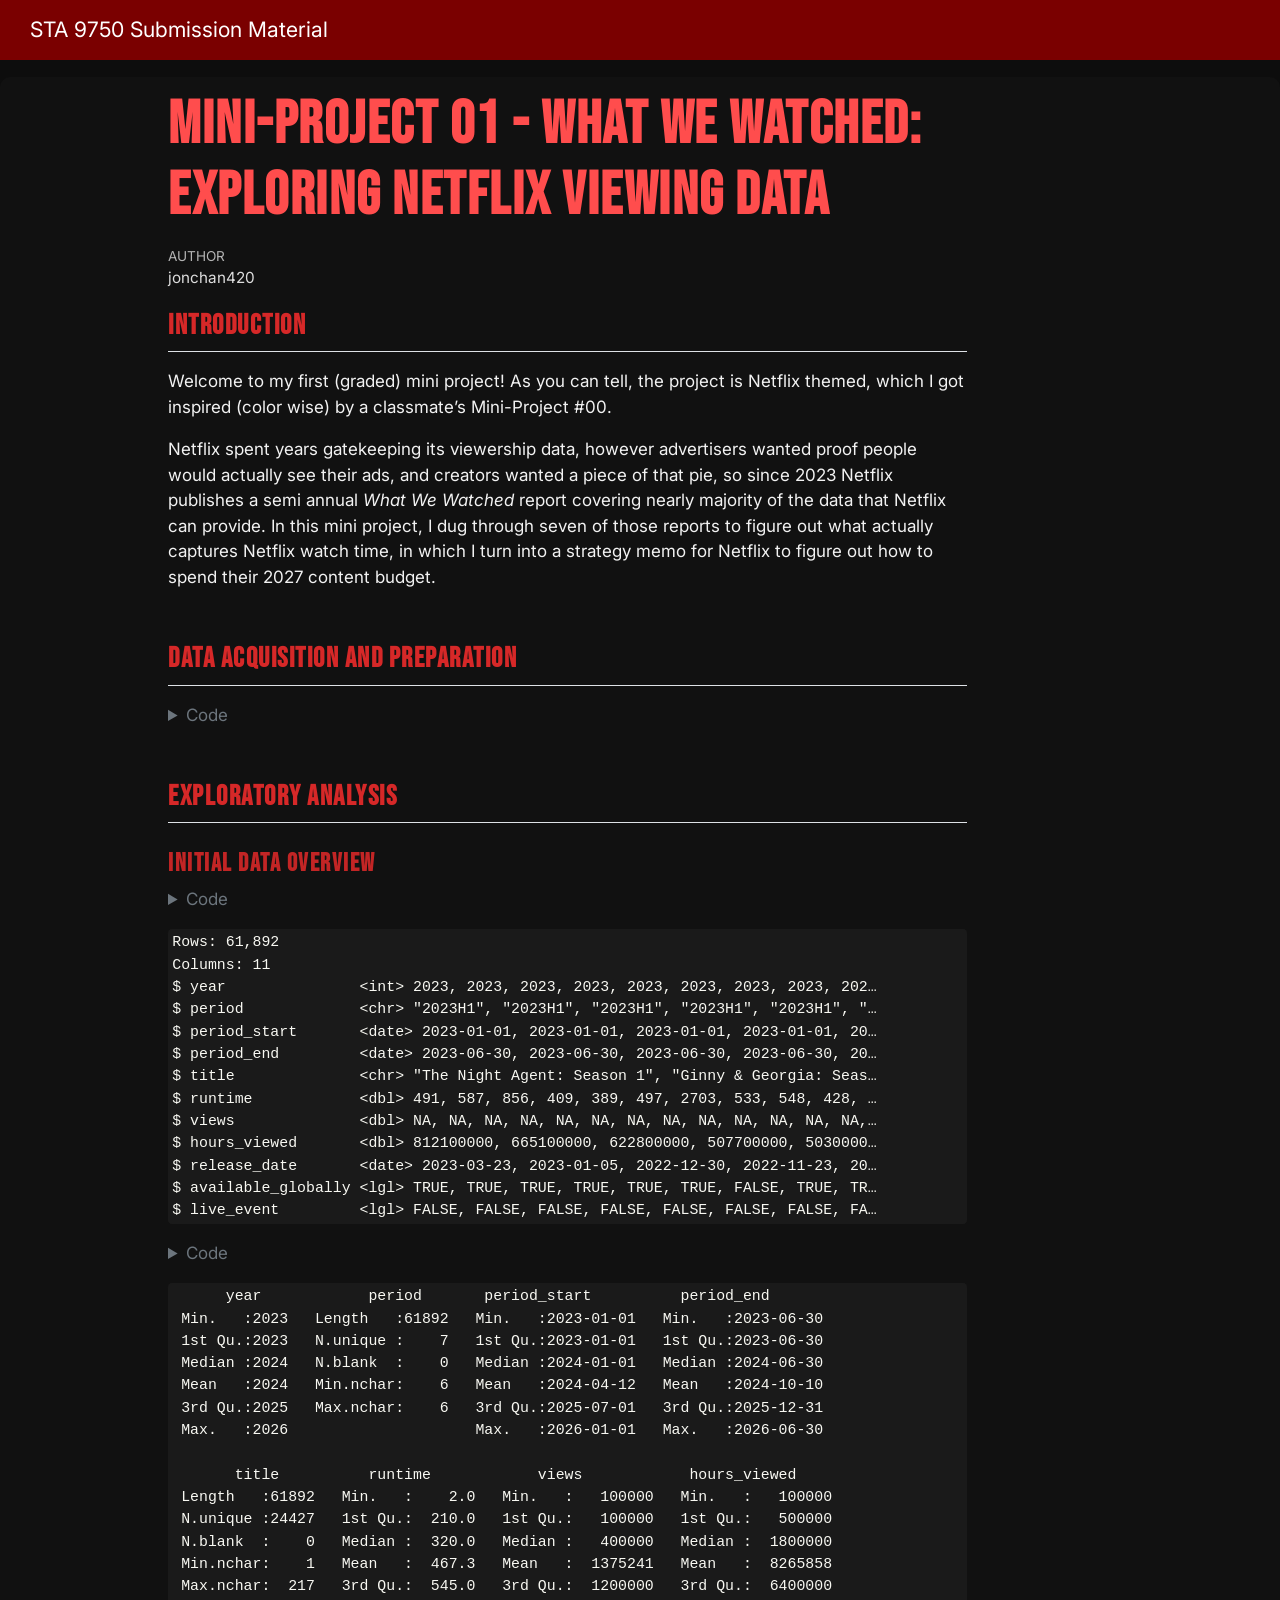
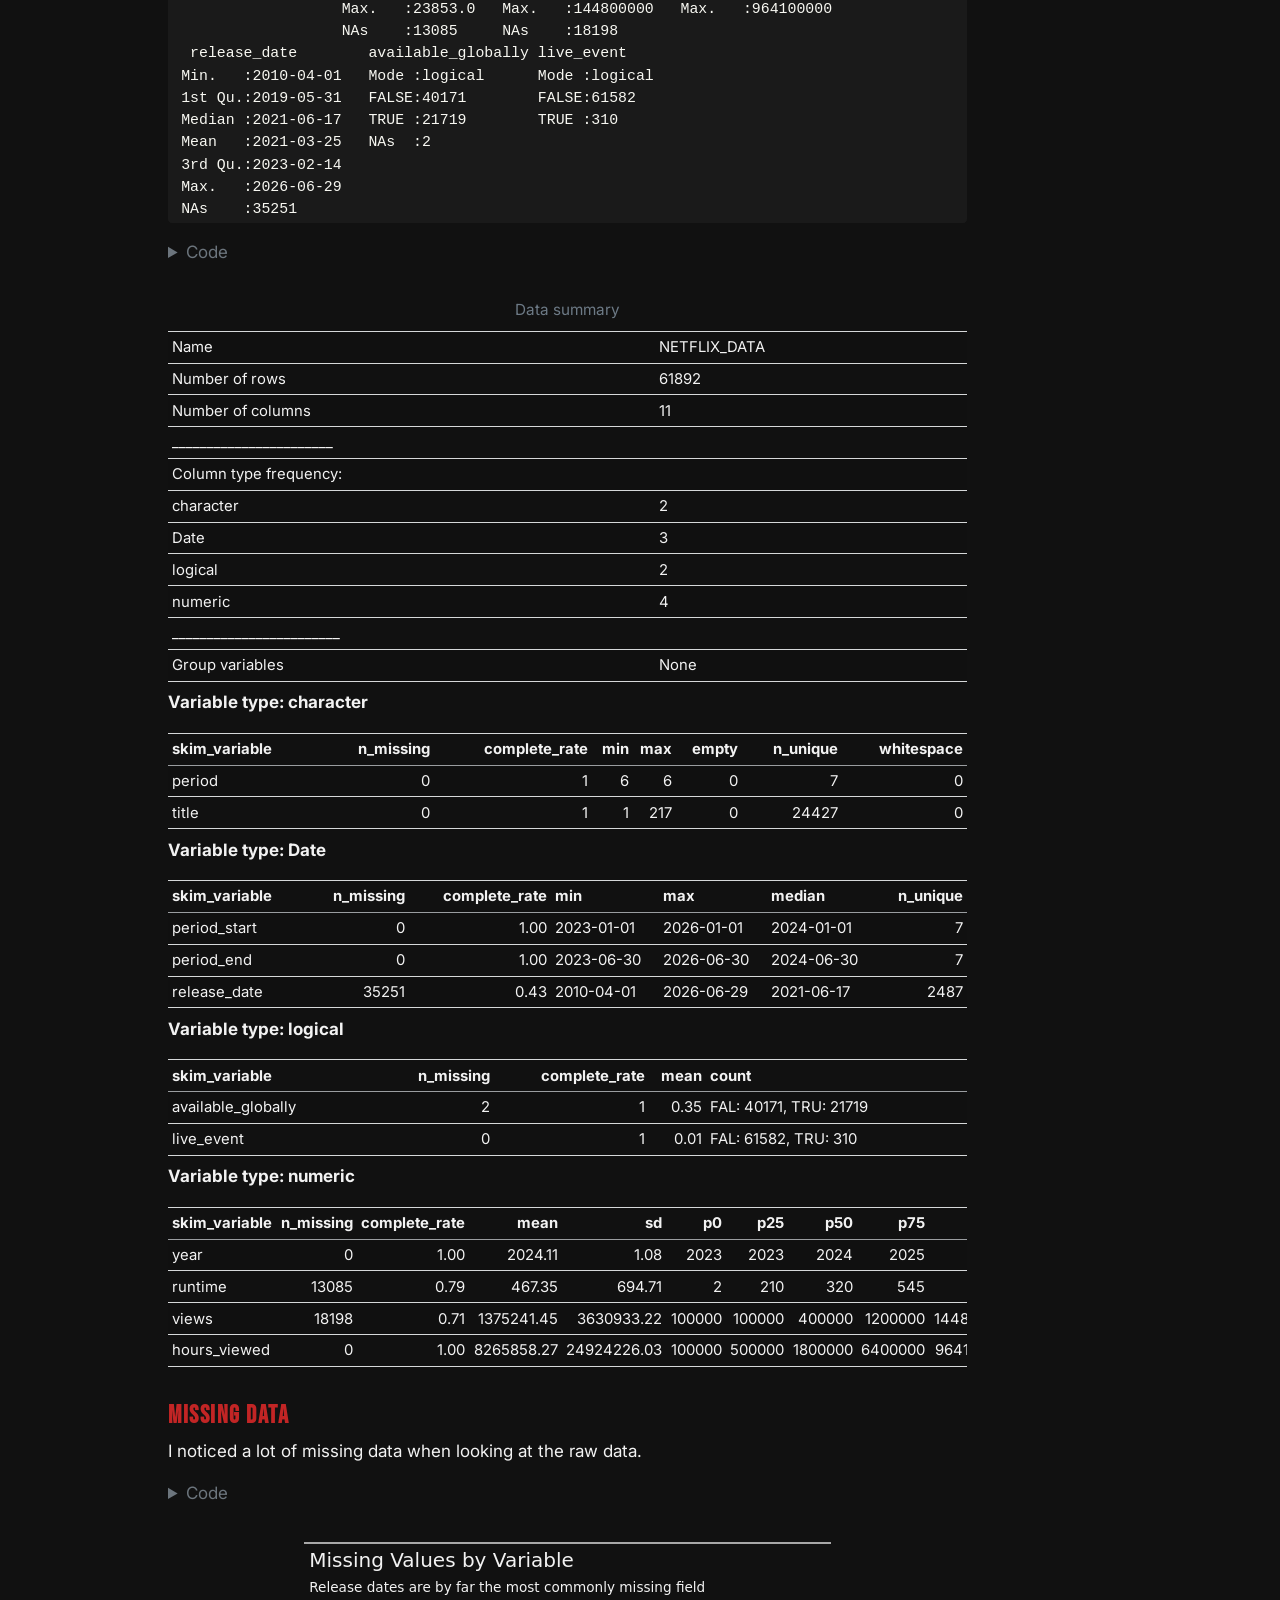
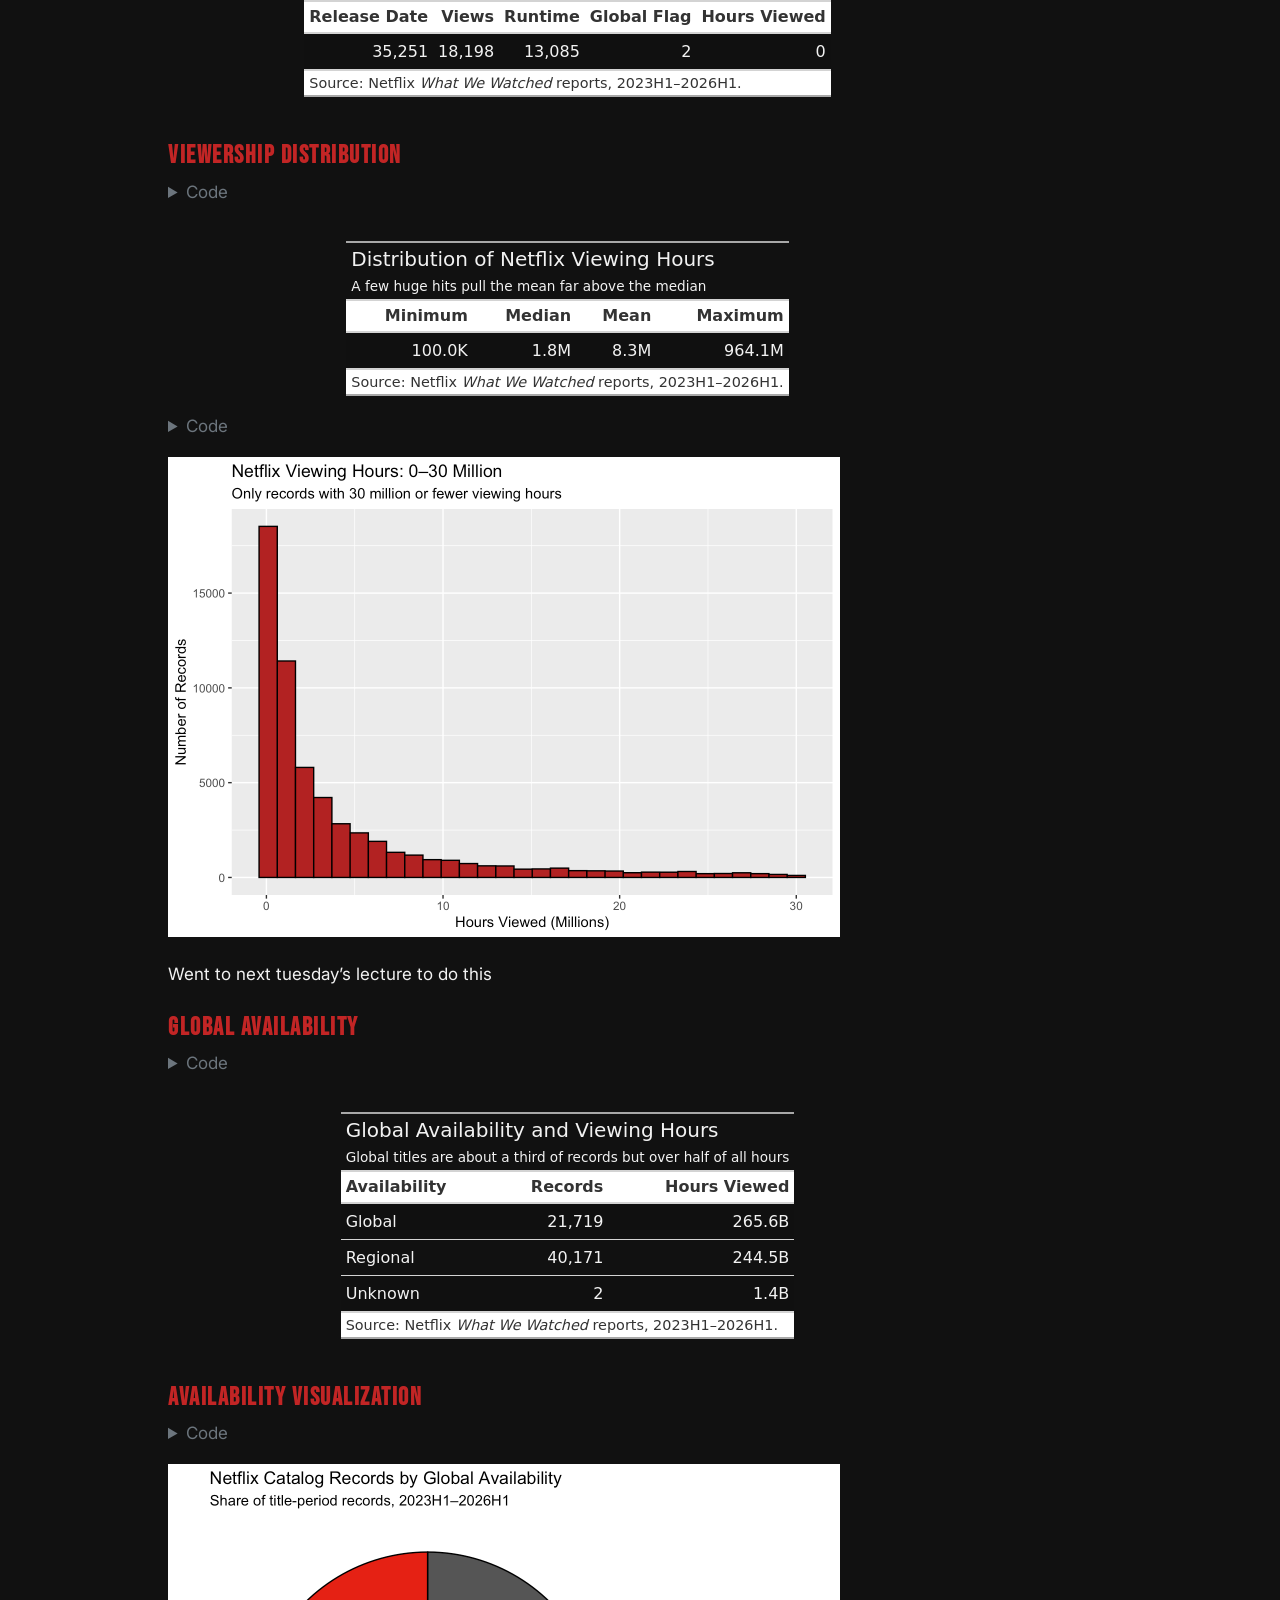
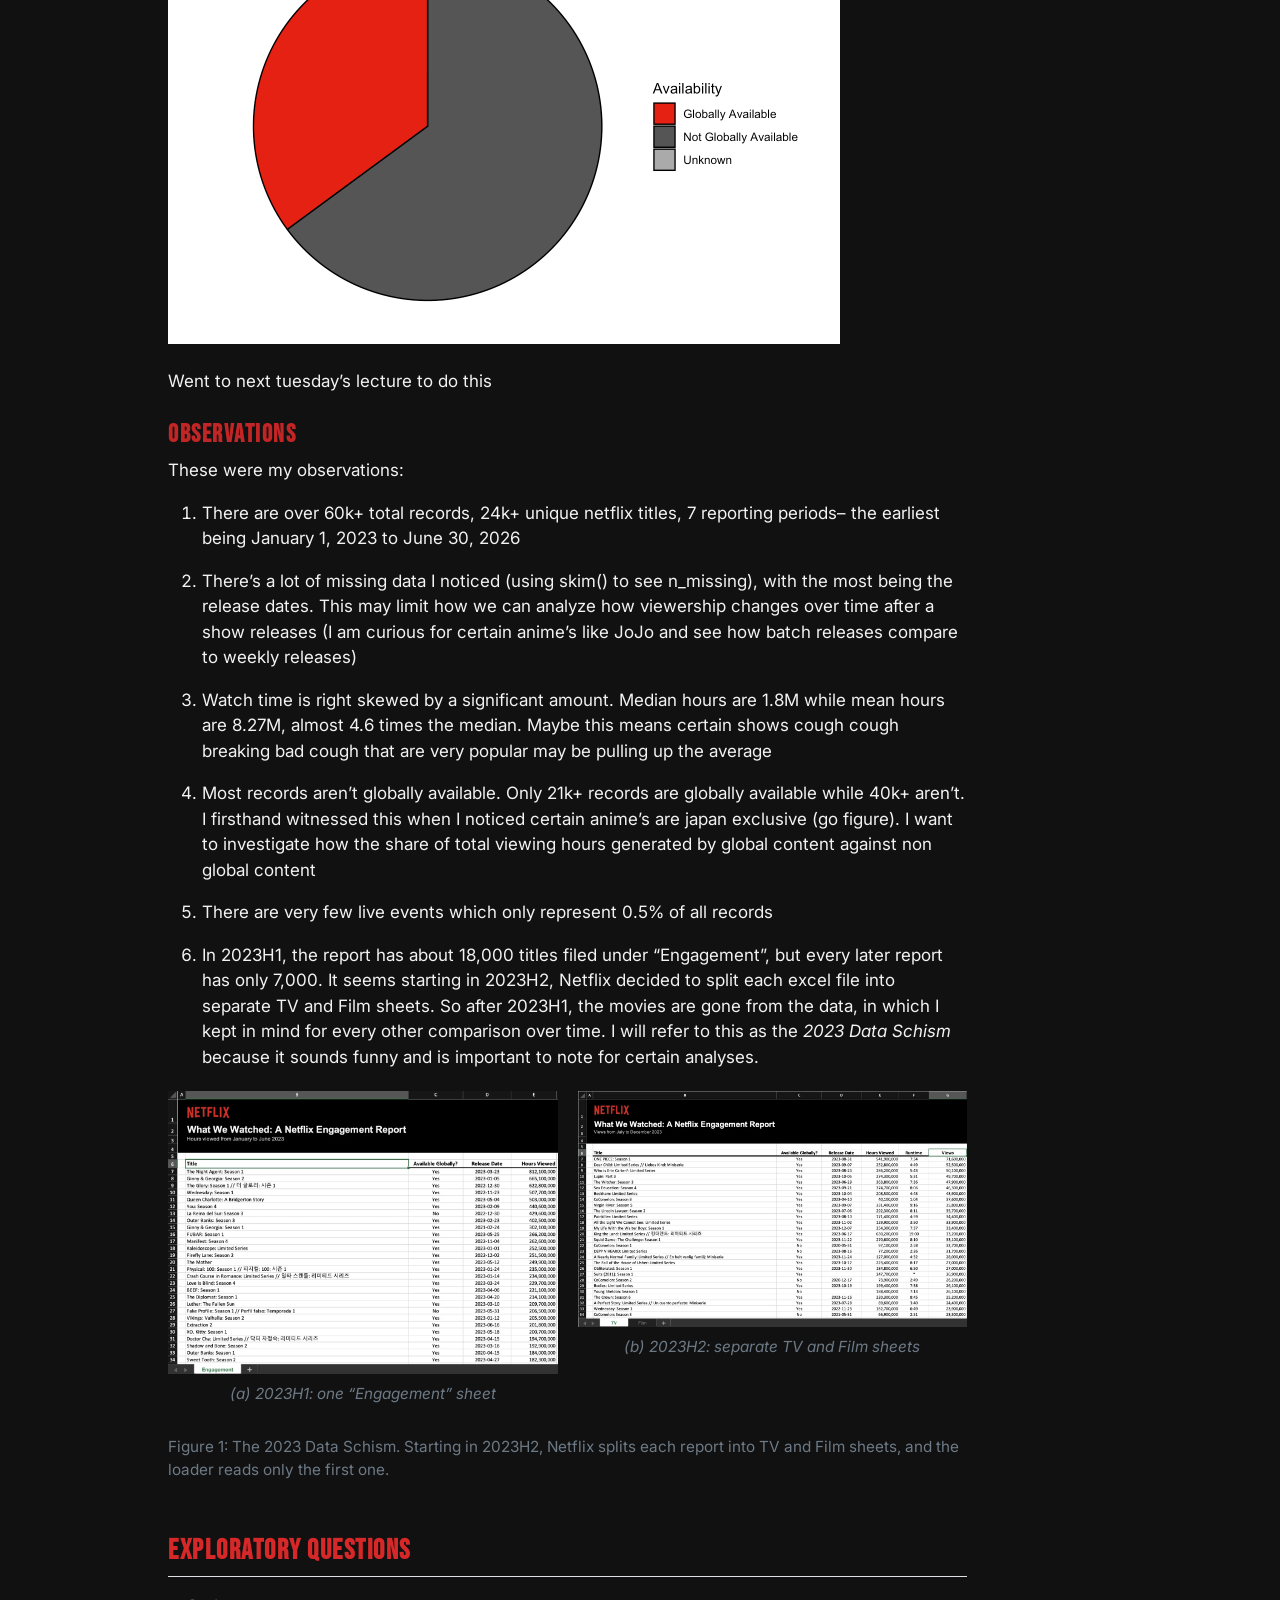
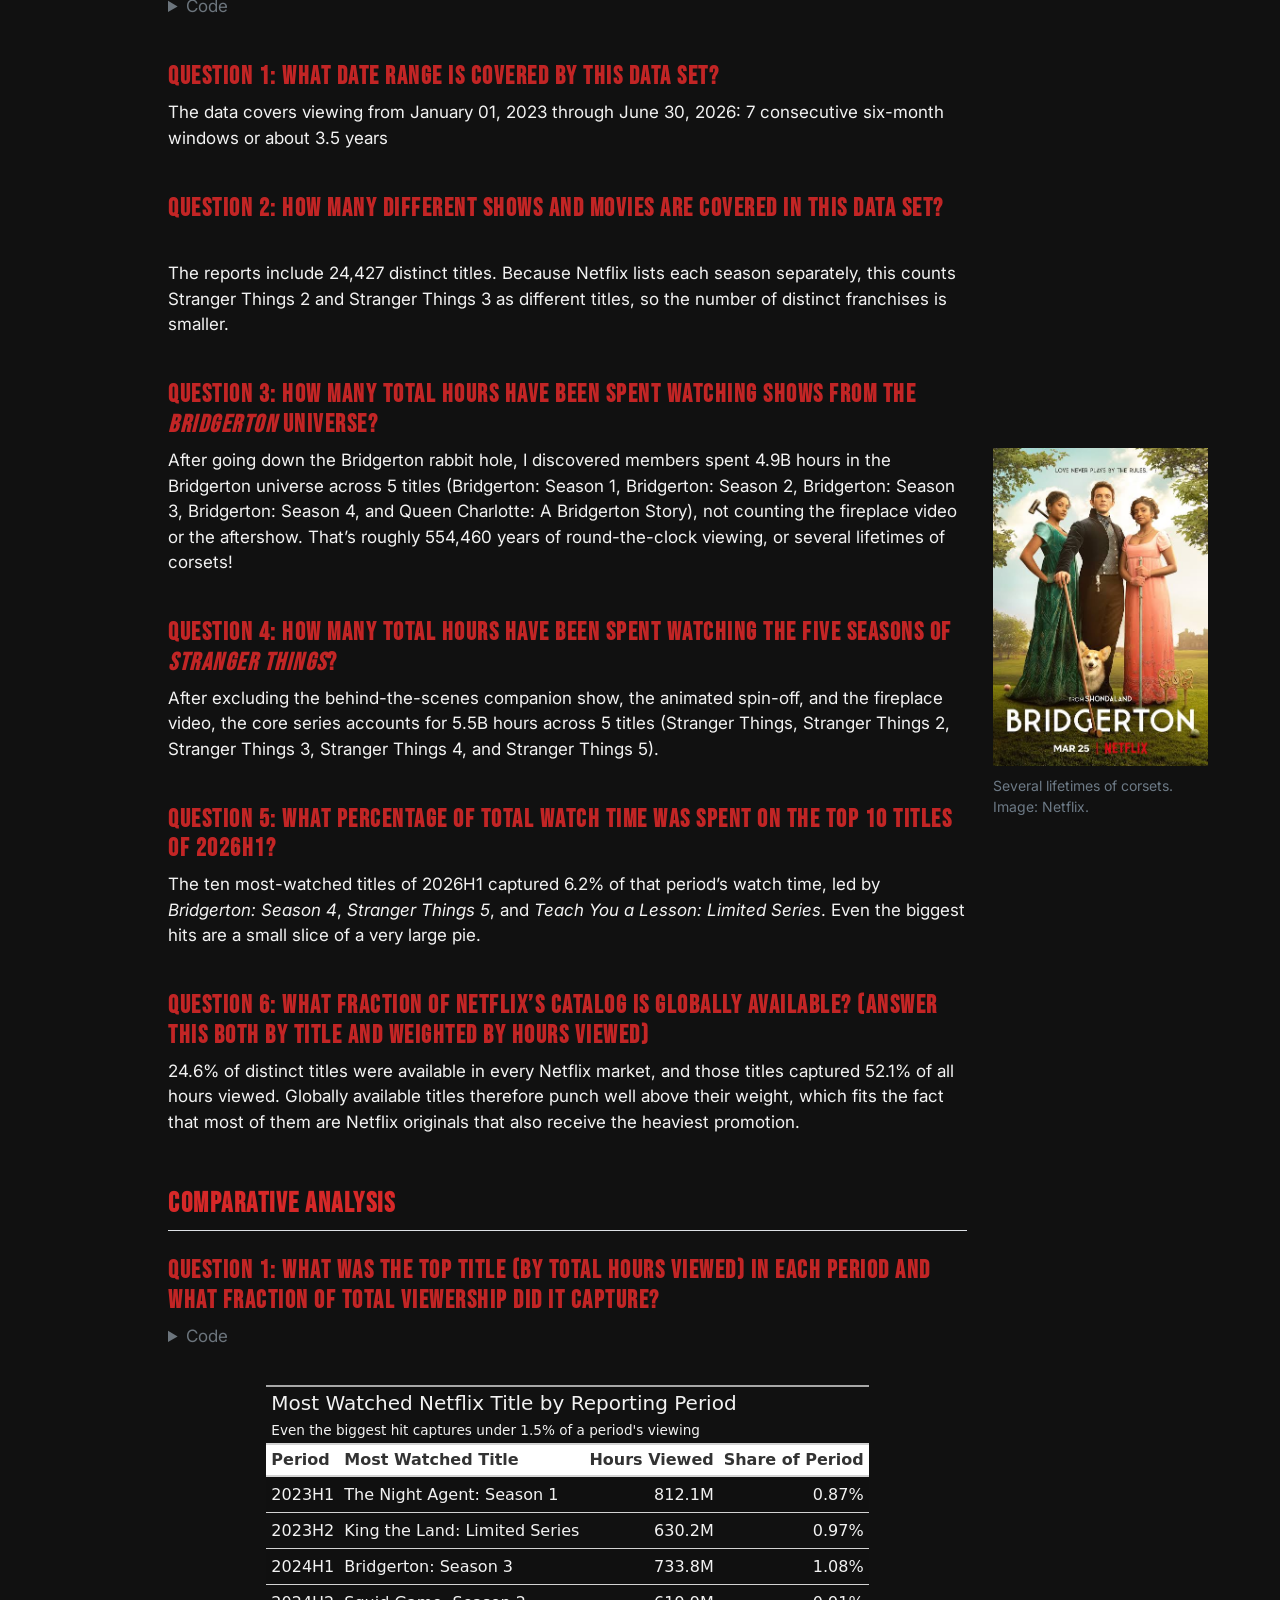
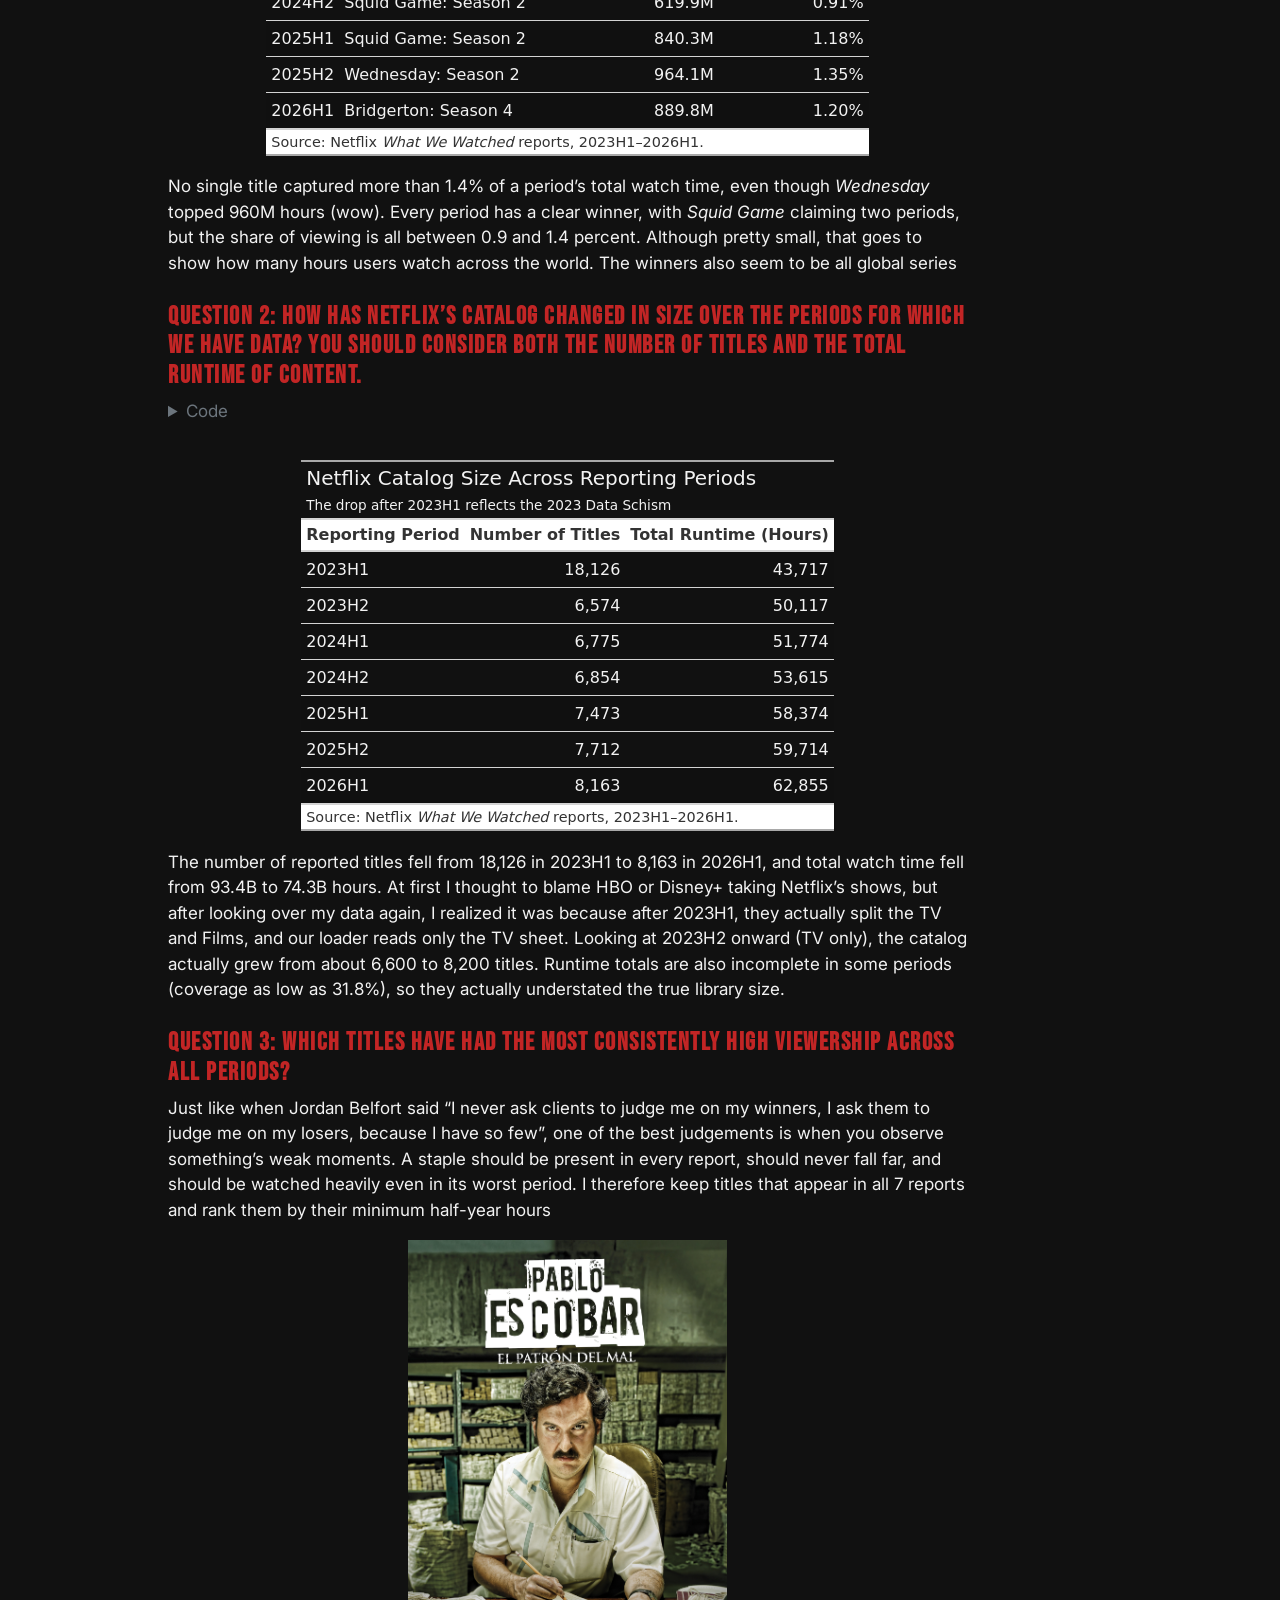
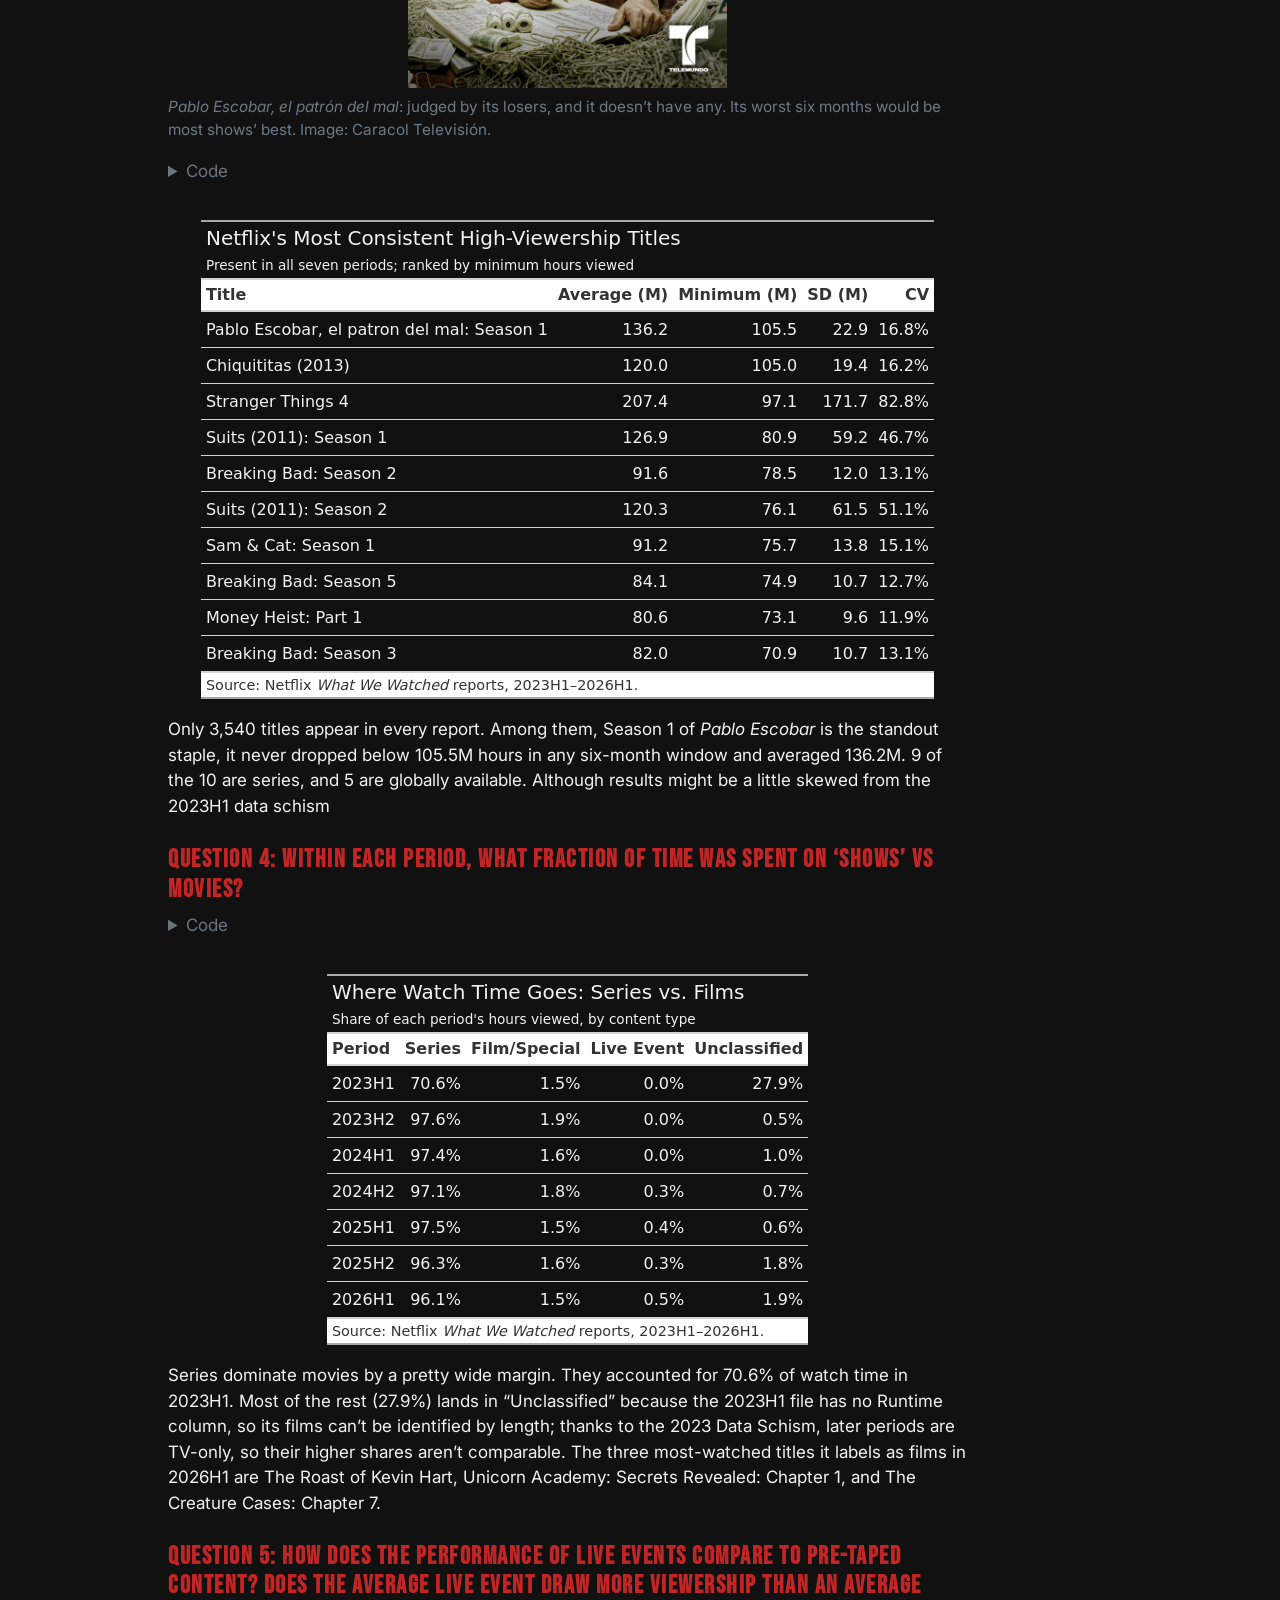
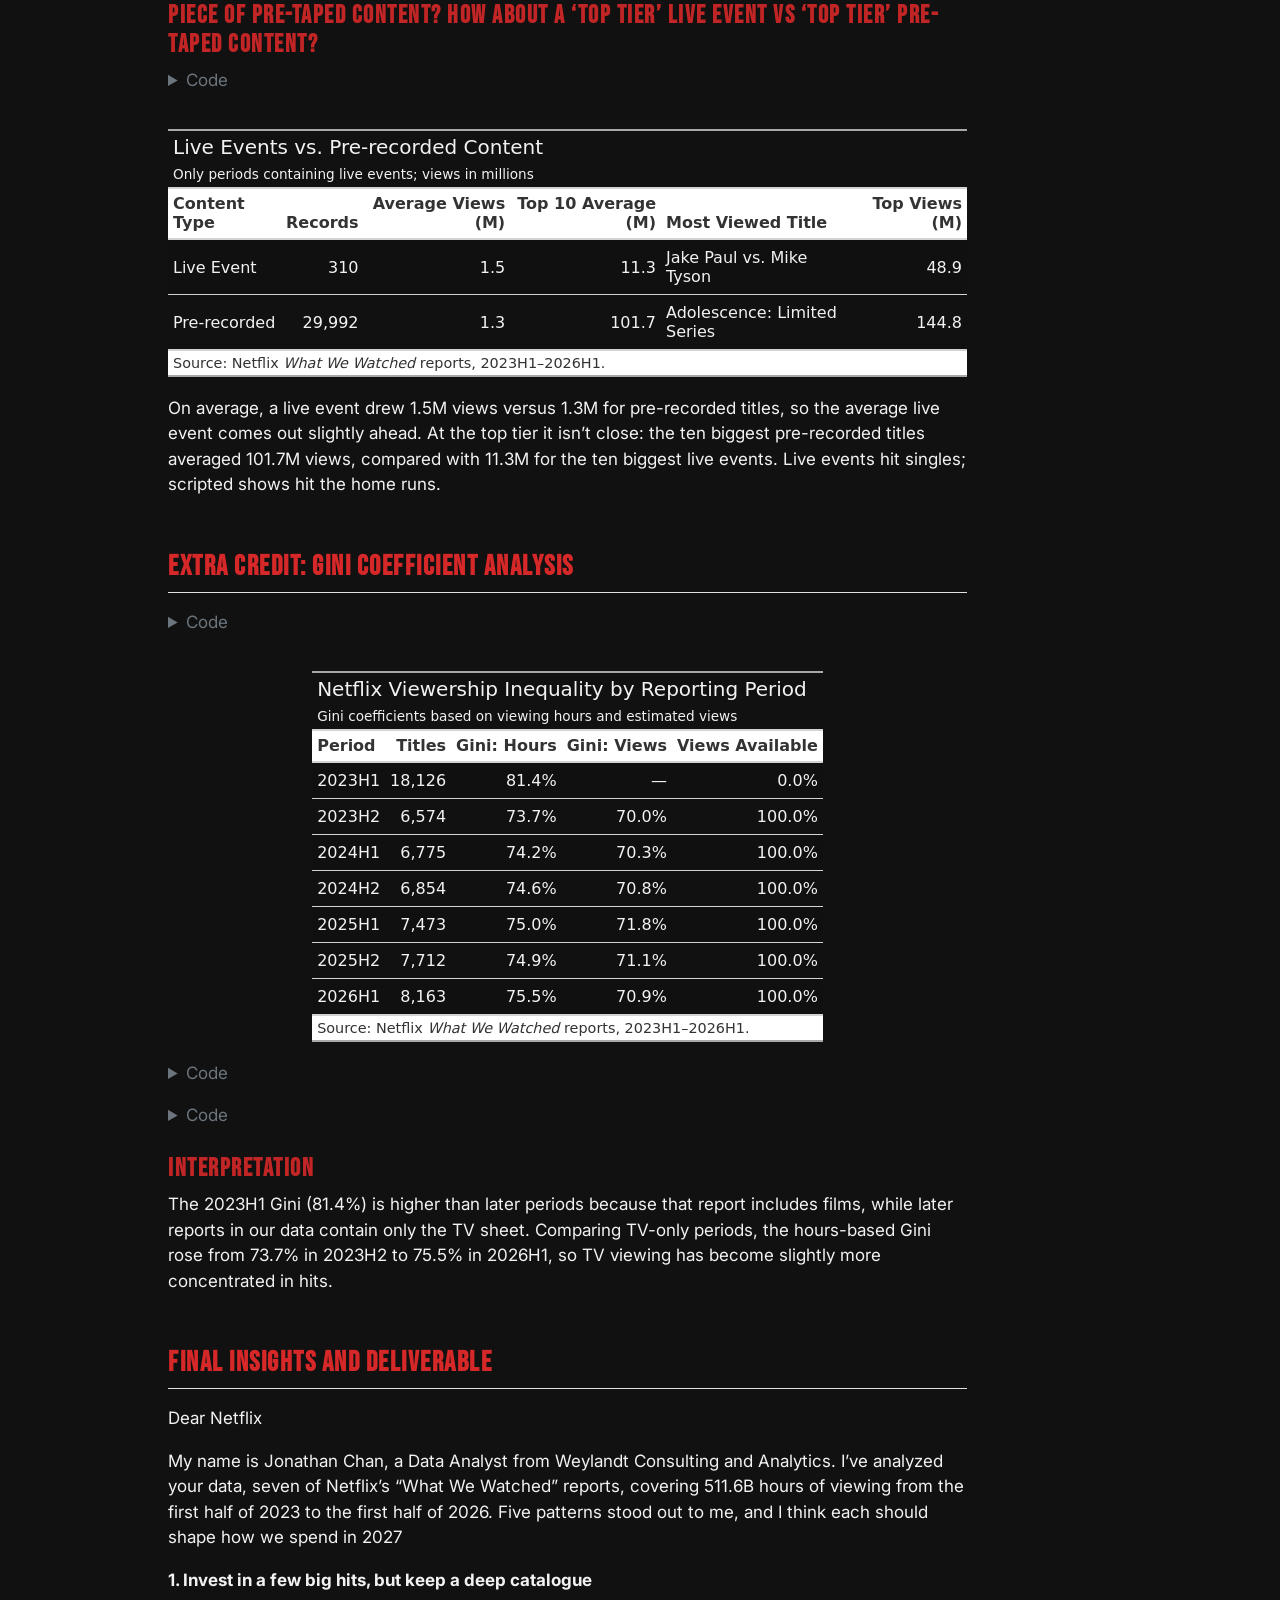
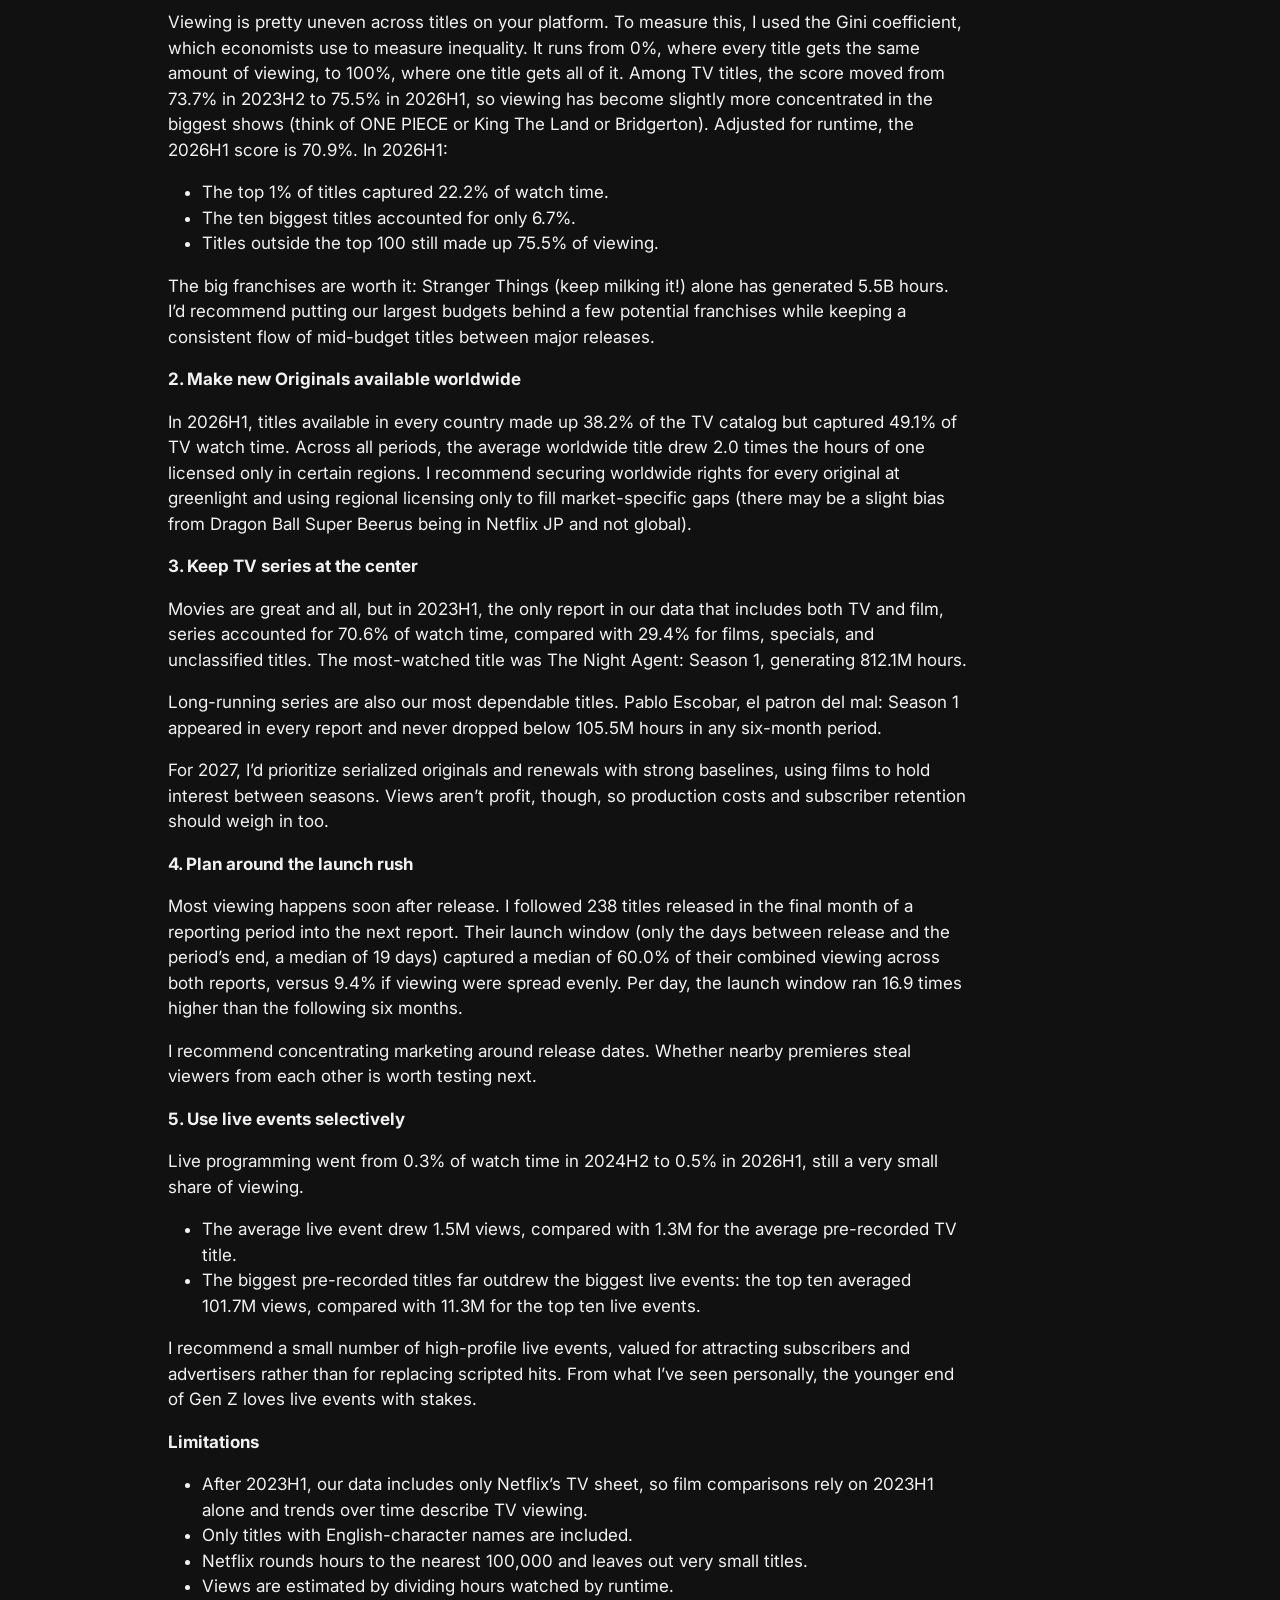
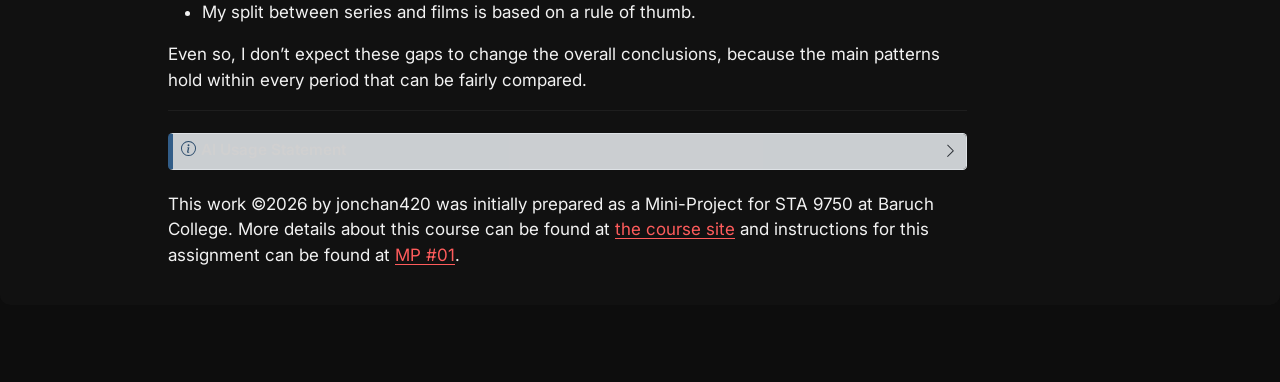
==== commit 3757d728: "updated typos and format" ====
--- a/docs/mp01.html
+++ b/docs/mp01.html
@@ -662,23 +662,23 @@
 <span id="cb7-34"><a href="#cb7-34" aria-hidden="true" tabindex="-1"></a>  <span class="fu">style_table</span>()</span></code></pre></div><button title="Copy to Clipboard" class="code-copy-button"><i class="bi"></i></button></div>
 </details>
 <div class="cell-output-display">
-<div id="pzamyjukdb" style="padding-left:0px;padding-right:0px;padding-top:10px;padding-bottom:10px;overflow-x:auto;overflow-y:auto;width:auto;height:auto;">
-<style>#pzamyjukdb table {
+<div id="ypphxkalup" style="padding-left:0px;padding-right:0px;padding-top:10px;padding-bottom:10px;overflow-x:auto;overflow-y:auto;width:auto;height:auto;">
+<style>#ypphxkalup table {
   font-family: system-ui, 'Segoe UI', Roboto, Helvetica, Arial, sans-serif, 'Apple Color Emoji', 'Segoe UI Emoji', 'Segoe UI Symbol', 'Noto Color Emoji';
   -webkit-font-smoothing: antialiased;
   -moz-osx-font-smoothing: grayscale;
 }
 
-#pzamyjukdb thead, #pzamyjukdb tbody, #pzamyjukdb tfoot, #pzamyjukdb tr, #pzamyjukdb td, #pzamyjukdb th {
+#ypphxkalup thead, #ypphxkalup tbody, #ypphxkalup tfoot, #ypphxkalup tr, #ypphxkalup td, #ypphxkalup th {
   border-style: none;
 }
 
-#pzamyjukdb p {
+#ypphxkalup p {
   margin: 0;
   padding: 0;
 }
 
-#pzamyjukdb .gt_table {
+#ypphxkalup .gt_table {
   display: table;
   border-collapse: collapse;
   line-height: normal;
@@ -704,12 +704,12 @@
   border-left-color: #D3D3D3;
 }
 
-#pzamyjukdb .gt_caption {
+#ypphxkalup .gt_caption {
   padding-top: 4px;
   padding-bottom: 4px;
 }
 
-#pzamyjukdb .gt_title {
+#ypphxkalup .gt_title {
   color: #333333;
   font-size: 125%;
   font-weight: initial;
@@ -721,7 +721,7 @@
   border-bottom-width: 0;
 }
 
-#pzamyjukdb .gt_subtitle {
+#ypphxkalup .gt_subtitle {
   color: #333333;
   font-size: 85%;
   font-weight: initial;
@@ -733,7 +733,7 @@
   border-top-width: 0;
 }
 
-#pzamyjukdb .gt_heading {
+#ypphxkalup .gt_heading {
   background-color: #FFFFFF;
   text-align: left;
   border-bottom-color: #FFFFFF;
@@ -745,13 +745,13 @@
   border-right-color: #D3D3D3;
 }
 
-#pzamyjukdb .gt_bottom_border {
-  border-bottom-style: solid;
-  border-bottom-width: 2px;
-  border-bottom-color: #D3D3D3;
-}
-
-#pzamyjukdb .gt_col_headings {
+#ypphxkalup .gt_bottom_border {
+  border-bottom-style: solid;
+  border-bottom-width: 2px;
+  border-bottom-color: #D3D3D3;
+}
+
+#ypphxkalup .gt_col_headings {
   border-top-style: solid;
   border-top-width: 2px;
   border-top-color: #D3D3D3;
@@ -766,7 +766,7 @@
   border-right-color: #D3D3D3;
 }
 
-#pzamyjukdb .gt_col_heading {
+#ypphxkalup .gt_col_heading {
   color: #333333;
   background-color: #FFFFFF;
   font-size: 100%;
@@ -786,7 +786,7 @@
   overflow-x: hidden;
 }
 
-#pzamyjukdb .gt_column_spanner_outer {
+#ypphxkalup .gt_column_spanner_outer {
   color: #333333;
   background-color: #FFFFFF;
   font-size: 100%;
@@ -798,15 +798,15 @@
   padding-right: 4px;
 }
 
-#pzamyjukdb .gt_column_spanner_outer:first-child {
+#ypphxkalup .gt_column_spanner_outer:first-child {
   padding-left: 0;
 }
 
-#pzamyjukdb .gt_column_spanner_outer:last-child {
+#ypphxkalup .gt_column_spanner_outer:last-child {
   padding-right: 0;
 }
 
-#pzamyjukdb .gt_column_spanner {
+#ypphxkalup .gt_column_spanner {
   border-bottom-style: solid;
   border-bottom-width: 2px;
   border-bottom-color: #D3D3D3;
@@ -818,11 +818,11 @@
   width: 100%;
 }
 
-#pzamyjukdb .gt_spanner_row {
+#ypphxkalup .gt_spanner_row {
   border-bottom-style: hidden;
 }
 
-#pzamyjukdb .gt_group_heading {
+#ypphxkalup .gt_group_heading {
   padding-top: 8px;
   padding-bottom: 8px;
   padding-left: 5px;
@@ -848,7 +848,7 @@
   text-align: left;
 }
 
-#pzamyjukdb .gt_empty_group_heading {
+#ypphxkalup .gt_empty_group_heading {
   padding: 0.5px;
   color: #333333;
   background-color: #FFFFFF;
@@ -863,15 +863,15 @@
   vertical-align: middle;
 }
 
-#pzamyjukdb .gt_from_md > :first-child {
+#ypphxkalup .gt_from_md > :first-child {
   margin-top: 0;
 }
 
-#pzamyjukdb .gt_from_md > :last-child {
+#ypphxkalup .gt_from_md > :last-child {
   margin-bottom: 0;
 }
 
-#pzamyjukdb .gt_row {
+#ypphxkalup .gt_row {
   padding-top: 8px;
   padding-bottom: 8px;
   padding-left: 5px;
@@ -890,7 +890,7 @@
   overflow-x: hidden;
 }
 
-#pzamyjukdb .gt_stub {
+#ypphxkalup .gt_stub {
   color: #333333;
   background-color: #FFFFFF;
   font-size: 100%;
@@ -903,7 +903,7 @@
   padding-right: 5px;
 }
 
-#pzamyjukdb .gt_stub_row_group {
+#ypphxkalup .gt_stub_row_group {
   color: #333333;
   background-color: #FFFFFF;
   font-size: 100%;
@@ -917,15 +917,15 @@
   vertical-align: top;
 }
 
-#pzamyjukdb .gt_row_group_first td {
-  border-top-width: 2px;
-}
-
-#pzamyjukdb .gt_row_group_first th {
-  border-top-width: 2px;
-}
-
-#pzamyjukdb .gt_summary_row {
+#ypphxkalup .gt_row_group_first td {
+  border-top-width: 2px;
+}
+
+#ypphxkalup .gt_row_group_first th {
+  border-top-width: 2px;
+}
+
+#ypphxkalup .gt_summary_row {
   color: #333333;
   background-color: #FFFFFF;
   text-transform: inherit;
@@ -935,16 +935,16 @@
   padding-right: 5px;
 }
 
-#pzamyjukdb .gt_first_summary_row {
+#ypphxkalup .gt_first_summary_row {
   border-top-style: solid;
   border-top-color: #D3D3D3;
 }
 
-#pzamyjukdb .gt_first_summary_row.thick {
-  border-top-width: 2px;
-}
-
-#pzamyjukdb .gt_last_summary_row {
+#ypphxkalup .gt_first_summary_row.thick {
+  border-top-width: 2px;
+}
+
+#ypphxkalup .gt_last_summary_row {
   padding-top: 8px;
   padding-bottom: 8px;
   padding-left: 5px;
@@ -954,7 +954,7 @@
   border-bottom-color: #D3D3D3;
 }
 
-#pzamyjukdb .gt_grand_summary_row {
+#ypphxkalup .gt_grand_summary_row {
   color: #333333;
   background-color: #FFFFFF;
   text-transform: inherit;
@@ -964,7 +964,7 @@
   padding-right: 5px;
 }
 
-#pzamyjukdb .gt_first_grand_summary_row {
+#ypphxkalup .gt_first_grand_summary_row {
   padding-top: 8px;
   padding-bottom: 8px;
   padding-left: 5px;
@@ -974,7 +974,7 @@
   border-top-color: #D3D3D3;
 }
 
-#pzamyjukdb .gt_last_grand_summary_row_top {
+#ypphxkalup .gt_last_grand_summary_row_top {
   padding-top: 8px;
   padding-bottom: 8px;
   padding-left: 5px;
@@ -984,11 +984,11 @@
   border-bottom-color: #D3D3D3;
 }
 
-#pzamyjukdb .gt_striped {
+#ypphxkalup .gt_striped {
   background-color: rgba(128, 128, 128, 0.05);
 }
 
-#pzamyjukdb .gt_table_body {
+#ypphxkalup .gt_table_body {
   border-top-style: solid;
   border-top-width: 2px;
   border-top-color: #D3D3D3;
@@ -997,7 +997,7 @@
   border-bottom-color: #D3D3D3;
 }
 
-#pzamyjukdb .gt_footnotes {
+#ypphxkalup .gt_footnotes {
   color: #333333;
   background-color: #FFFFFF;
   border-bottom-style: none;
@@ -1011,7 +1011,7 @@
   border-right-color: #D3D3D3;
 }
 
-#pzamyjukdb .gt_footnote {
+#ypphxkalup .gt_footnote {
   margin: 0px;
   font-size: 90%;
   padding-top: 4px;
@@ -1020,7 +1020,7 @@
   padding-right: 5px;
 }
 
-#pzamyjukdb .gt_sourcenotes {
+#ypphxkalup .gt_sourcenotes {
   color: #333333;
   background-color: #FFFFFF;
   border-bottom-style: none;
@@ -1034,7 +1034,7 @@
   border-right-color: #D3D3D3;
 }
 
-#pzamyjukdb .gt_sourcenote {
+#ypphxkalup .gt_sourcenote {
   font-size: 90%;
   padding-top: 4px;
   padding-bottom: 4px;
@@ -1042,72 +1042,72 @@
   padding-right: 5px;
 }
 
-#pzamyjukdb .gt_left {
+#ypphxkalup .gt_left {
   text-align: left;
 }
 
-#pzamyjukdb .gt_center {
+#ypphxkalup .gt_center {
   text-align: center;
 }
 
-#pzamyjukdb .gt_right {
+#ypphxkalup .gt_right {
   text-align: right;
   font-variant-numeric: tabular-nums;
 }
 
-#pzamyjukdb .gt_font_normal {
+#ypphxkalup .gt_font_normal {
   font-weight: normal;
 }
 
-#pzamyjukdb .gt_font_bold {
+#ypphxkalup .gt_font_bold {
   font-weight: bold;
 }
 
-#pzamyjukdb .gt_font_italic {
+#ypphxkalup .gt_font_italic {
   font-style: italic;
 }
 
-#pzamyjukdb .gt_super {
+#ypphxkalup .gt_super {
   font-size: 65%;
 }
 
-#pzamyjukdb .gt_footnote_marks {
+#ypphxkalup .gt_footnote_marks {
   font-size: 75%;
   vertical-align: 0.4em;
   position: initial;
 }
 
-#pzamyjukdb .gt_asterisk {
+#ypphxkalup .gt_asterisk {
   font-size: 100%;
   vertical-align: 0;
 }
 
-#pzamyjukdb .gt_indent_1 {
+#ypphxkalup .gt_indent_1 {
   text-indent: 5px;
 }
 
-#pzamyjukdb .gt_indent_2 {
+#ypphxkalup .gt_indent_2 {
   text-indent: 10px;
 }
 
-#pzamyjukdb .gt_indent_3 {
+#ypphxkalup .gt_indent_3 {
   text-indent: 15px;
 }
 
-#pzamyjukdb .gt_indent_4 {
+#ypphxkalup .gt_indent_4 {
   text-indent: 20px;
 }
 
-#pzamyjukdb .gt_indent_5 {
+#ypphxkalup .gt_indent_5 {
   text-indent: 25px;
 }
 
-#pzamyjukdb .katex-display {
+#ypphxkalup .katex-display {
   display: inline-flex !important;
   margin-bottom: 0.75em !important;
 }
 
-#pzamyjukdb div.Reactable > div.rt-table > div.rt-thead > div.rt-tr.rt-tr-group-header > div.rt-th-group:after {
+#ypphxkalup div.Reactable > div.rt-table > div.rt-thead > div.rt-tr.rt-tr-group-header > div.rt-th-group:after {
   height: 0px !important;
 }
 </style>
@@ -1175,23 +1175,23 @@
 <span id="cb8-20"><a href="#cb8-20" aria-hidden="true" tabindex="-1"></a>  <span class="fu">style_table</span>()</span></code></pre></div><button title="Copy to Clipboard" class="code-copy-button"><i class="bi"></i></button></div>
 </details>
 <div class="cell-output-display">
-<div id="dqaoavuwzq" style="padding-left:0px;padding-right:0px;padding-top:10px;padding-bottom:10px;overflow-x:auto;overflow-y:auto;width:auto;height:auto;">
-<style>#dqaoavuwzq table {
+<div id="blpavutmap" style="padding-left:0px;padding-right:0px;padding-top:10px;padding-bottom:10px;overflow-x:auto;overflow-y:auto;width:auto;height:auto;">
+<style>#blpavutmap table {
   font-family: system-ui, 'Segoe UI', Roboto, Helvetica, Arial, sans-serif, 'Apple Color Emoji', 'Segoe UI Emoji', 'Segoe UI Symbol', 'Noto Color Emoji';
   -webkit-font-smoothing: antialiased;
   -moz-osx-font-smoothing: grayscale;
 }
 
-#dqaoavuwzq thead, #dqaoavuwzq tbody, #dqaoavuwzq tfoot, #dqaoavuwzq tr, #dqaoavuwzq td, #dqaoavuwzq th {
+#blpavutmap thead, #blpavutmap tbody, #blpavutmap tfoot, #blpavutmap tr, #blpavutmap td, #blpavutmap th {
   border-style: none;
 }
 
-#dqaoavuwzq p {
+#blpavutmap p {
   margin: 0;
   padding: 0;
 }
 
-#dqaoavuwzq .gt_table {
+#blpavutmap .gt_table {
   display: table;
   border-collapse: collapse;
   line-height: normal;
@@ -1217,12 +1217,12 @@
   border-left-color: #D3D3D3;
 }
 
-#dqaoavuwzq .gt_caption {
+#blpavutmap .gt_caption {
   padding-top: 4px;
   padding-bottom: 4px;
 }
 
-#dqaoavuwzq .gt_title {
+#blpavutmap .gt_title {
   color: #333333;
   font-size: 125%;
   font-weight: initial;
@@ -1234,7 +1234,7 @@
   border-bottom-width: 0;
 }
 
-#dqaoavuwzq .gt_subtitle {
+#blpavutmap .gt_subtitle {
   color: #333333;
   font-size: 85%;
   font-weight: initial;
@@ -1246,7 +1246,7 @@
   border-top-width: 0;
 }
 
-#dqaoavuwzq .gt_heading {
+#blpavutmap .gt_heading {
   background-color: #FFFFFF;
   text-align: left;
   border-bottom-color: #FFFFFF;
@@ -1258,13 +1258,13 @@
   border-right-color: #D3D3D3;
 }
 
-#dqaoavuwzq .gt_bottom_border {
-  border-bottom-style: solid;
-  border-bottom-width: 2px;
-  border-bottom-color: #D3D3D3;
-}
-
-#dqaoavuwzq .gt_col_headings {
+#blpavutmap .gt_bottom_border {
+  border-bottom-style: solid;
+  border-bottom-width: 2px;
+  border-bottom-color: #D3D3D3;
+}
+
+#blpavutmap .gt_col_headings {
   border-top-style: solid;
   border-top-width: 2px;
   border-top-color: #D3D3D3;
@@ -1279,7 +1279,7 @@
   border-right-color: #D3D3D3;
 }
 
-#dqaoavuwzq .gt_col_heading {
+#blpavutmap .gt_col_heading {
   color: #333333;
   background-color: #FFFFFF;
   font-size: 100%;
@@ -1299,7 +1299,7 @@
   overflow-x: hidden;
 }
 
-#dqaoavuwzq .gt_column_spanner_outer {
+#blpavutmap .gt_column_spanner_outer {
   color: #333333;
   background-color: #FFFFFF;
   font-size: 100%;
@@ -1311,15 +1311,15 @@
   padding-right: 4px;
 }
 
-#dqaoavuwzq .gt_column_spanner_outer:first-child {
+#blpavutmap .gt_column_spanner_outer:first-child {
   padding-left: 0;
 }
 
-#dqaoavuwzq .gt_column_spanner_outer:last-child {
+#blpavutmap .gt_column_spanner_outer:last-child {
   padding-right: 0;
 }
 
-#dqaoavuwzq .gt_column_spanner {
+#blpavutmap .gt_column_spanner {
   border-bottom-style: solid;
   border-bottom-width: 2px;
   border-bottom-color: #D3D3D3;
@@ -1331,11 +1331,11 @@
   width: 100%;
 }
 
-#dqaoavuwzq .gt_spanner_row {
+#blpavutmap .gt_spanner_row {
   border-bottom-style: hidden;
 }
 
-#dqaoavuwzq .gt_group_heading {
+#blpavutmap .gt_group_heading {
   padding-top: 8px;
   padding-bottom: 8px;
   padding-left: 5px;
@@ -1361,7 +1361,7 @@
   text-align: left;
 }
 
-#dqaoavuwzq .gt_empty_group_heading {
+#blpavutmap .gt_empty_group_heading {
   padding: 0.5px;
   color: #333333;
   background-color: #FFFFFF;
@@ -1376,15 +1376,15 @@
   vertical-align: middle;
 }
 
-#dqaoavuwzq .gt_from_md > :first-child {
+#blpavutmap .gt_from_md > :first-child {
   margin-top: 0;
 }
 
-#dqaoavuwzq .gt_from_md > :last-child {
+#blpavutmap .gt_from_md > :last-child {
   margin-bottom: 0;
 }
 
-#dqaoavuwzq .gt_row {
+#blpavutmap .gt_row {
   padding-top: 8px;
   padding-bottom: 8px;
   padding-left: 5px;
@@ -1403,7 +1403,7 @@
   overflow-x: hidden;
 }
 
-#dqaoavuwzq .gt_stub {
+#blpavutmap .gt_stub {
   color: #333333;
   background-color: #FFFFFF;
   font-size: 100%;
@@ -1416,7 +1416,7 @@
   padding-right: 5px;
 }
 
-#dqaoavuwzq .gt_stub_row_group {
+#blpavutmap .gt_stub_row_group {
   color: #333333;
   background-color: #FFFFFF;
   font-size: 100%;
@@ -1430,15 +1430,15 @@
   vertical-align: top;
 }
 
-#dqaoavuwzq .gt_row_group_first td {
-  border-top-width: 2px;
-}
-
-#dqaoavuwzq .gt_row_group_first th {
-  border-top-width: 2px;
-}
-
-#dqaoavuwzq .gt_summary_row {
+#blpavutmap .gt_row_group_first td {
+  border-top-width: 2px;
+}
+
+#blpavutmap .gt_row_group_first th {
+  border-top-width: 2px;
+}
+
+#blpavutmap .gt_summary_row {
   color: #333333;
   background-color: #FFFFFF;
   text-transform: inherit;
@@ -1448,16 +1448,16 @@
   padding-right: 5px;
 }
 
-#dqaoavuwzq .gt_first_summary_row {
+#blpavutmap .gt_first_summary_row {
   border-top-style: solid;
   border-top-color: #D3D3D3;
 }
 
-#dqaoavuwzq .gt_first_summary_row.thick {
-  border-top-width: 2px;
-}
-
-#dqaoavuwzq .gt_last_summary_row {
+#blpavutmap .gt_first_summary_row.thick {
+  border-top-width: 2px;
+}
+
+#blpavutmap .gt_last_summary_row {
   padding-top: 8px;
   padding-bottom: 8px;
   padding-left: 5px;
@@ -1467,7 +1467,7 @@
   border-bottom-color: #D3D3D3;
 }
 
-#dqaoavuwzq .gt_grand_summary_row {
+#blpavutmap .gt_grand_summary_row {
   color: #333333;
   background-color: #FFFFFF;
   text-transform: inherit;
@@ -1477,7 +1477,7 @@
   padding-right: 5px;
 }
 
-#dqaoavuwzq .gt_first_grand_summary_row {
+#blpavutmap .gt_first_grand_summary_row {
   padding-top: 8px;
   padding-bottom: 8px;
   padding-left: 5px;
@@ -1487,7 +1487,7 @@
   border-top-color: #D3D3D3;
 }
 
-#dqaoavuwzq .gt_last_grand_summary_row_top {
+#blpavutmap .gt_last_grand_summary_row_top {
   padding-top: 8px;
   padding-bottom: 8px;
   padding-left: 5px;
@@ -1497,11 +1497,11 @@
   border-bottom-color: #D3D3D3;
 }
 
-#dqaoavuwzq .gt_striped {
+#blpavutmap .gt_striped {
   background-color: rgba(128, 128, 128, 0.05);
 }
 
-#dqaoavuwzq .gt_table_body {
+#blpavutmap .gt_table_body {
   border-top-style: solid;
   border-top-width: 2px;
   border-top-color: #D3D3D3;
@@ -1510,7 +1510,7 @@
   border-bottom-color: #D3D3D3;
 }
 
-#dqaoavuwzq .gt_footnotes {
+#blpavutmap .gt_footnotes {
   color: #333333;
   background-color: #FFFFFF;
   border-bottom-style: none;
@@ -1524,7 +1524,7 @@
   border-right-color: #D3D3D3;
 }
 
-#dqaoavuwzq .gt_footnote {
+#blpavutmap .gt_footnote {
   margin: 0px;
   font-size: 90%;
   padding-top: 4px;
@@ -1533,7 +1533,7 @@
   padding-right: 5px;
 }
 
-#dqaoavuwzq .gt_sourcenotes {
+#blpavutmap .gt_sourcenotes {
   color: #333333;
   background-color: #FFFFFF;
   border-bottom-style: none;
@@ -1547,7 +1547,7 @@
   border-right-color: #D3D3D3;
 }
 
-#dqaoavuwzq .gt_sourcenote {
+#blpavutmap .gt_sourcenote {
   font-size: 90%;
   padding-top: 4px;
   padding-bottom: 4px;
@@ -1555,72 +1555,72 @@
   padding-right: 5px;
 }
 
-#dqaoavuwzq .gt_left {
+#blpavutmap .gt_left {
   text-align: left;
 }
 
-#dqaoavuwzq .gt_center {
+#blpavutmap .gt_center {
   text-align: center;
 }
 
-#dqaoavuwzq .gt_right {
+#blpavutmap .gt_right {
   text-align: right;
   font-variant-numeric: tabular-nums;
 }
 
-#dqaoavuwzq .gt_font_normal {
+#blpavutmap .gt_font_normal {
   font-weight: normal;
 }
 
-#dqaoavuwzq .gt_font_bold {
+#blpavutmap .gt_font_bold {
   font-weight: bold;
 }
 
-#dqaoavuwzq .gt_font_italic {
+#blpavutmap .gt_font_italic {
   font-style: italic;
 }
 
-#dqaoavuwzq .gt_super {
+#blpavutmap .gt_super {
   font-size: 65%;
 }
 
-#dqaoavuwzq .gt_footnote_marks {
+#blpavutmap .gt_footnote_marks {
   font-size: 75%;
   vertical-align: 0.4em;
   position: initial;
 }
 
-#dqaoavuwzq .gt_asterisk {
+#blpavutmap .gt_asterisk {
   font-size: 100%;
   vertical-align: 0;
 }
 
-#dqaoavuwzq .gt_indent_1 {
+#blpavutmap .gt_indent_1 {
   text-indent: 5px;
 }
 
-#dqaoavuwzq .gt_indent_2 {
+#blpavutmap .gt_indent_2 {
   text-indent: 10px;
 }
 
-#dqaoavuwzq .gt_indent_3 {
+#blpavutmap .gt_indent_3 {
   text-indent: 15px;
 }
 
-#dqaoavuwzq .gt_indent_4 {
+#blpavutmap .gt_indent_4 {
   text-indent: 20px;
 }
 
-#dqaoavuwzq .gt_indent_5 {
+#blpavutmap .gt_indent_5 {
   text-indent: 25px;
 }
 
-#dqaoavuwzq .katex-display {
+#blpavutmap .katex-display {
   display: inline-flex !important;
   margin-bottom: 0.75em !important;
 }
 
-#dqaoavuwzq div.Reactable > div.rt-table > div.rt-thead > div.rt-tr.rt-tr-group-header > div.rt-th-group:after {
+#blpavutmap div.Reactable > div.rt-table > div.rt-thead > div.rt-tr.rt-tr-group-header > div.rt-th-group:after {
   height: 0px !important;
 }
 </style>
@@ -1680,7 +1680,10 @@
 </div>
 </div>
 </div>
-<p>Went to next tuesday’s lecture to do this ### Global Availability</p>
+<p>Went to next tuesday’s lecture to do this</p>
+</section>
+<section id="global-availability" class="level3">
+<h3 class="anchored" data-anchor-id="global-availability">Global Availability</h3>
 <div class="cell">
 <details class="code-fold">
 <summary>Code</summary>
@@ -1713,23 +1716,23 @@
 <span id="cb10-27"><a href="#cb10-27" aria-hidden="true" tabindex="-1"></a>  <span class="fu">style_table</span>()</span></code></pre></div><button title="Copy to Clipboard" class="code-copy-button"><i class="bi"></i></button></div>
 </details>
 <div class="cell-output-display">
-<div id="mamfzgfkmu" style="padding-left:0px;padding-right:0px;padding-top:10px;padding-bottom:10px;overflow-x:auto;overflow-y:auto;width:auto;height:auto;">
-<style>#mamfzgfkmu table {
+<div id="efxbjkykoh" style="padding-left:0px;padding-right:0px;padding-top:10px;padding-bottom:10px;overflow-x:auto;overflow-y:auto;width:auto;height:auto;">
+<style>#efxbjkykoh table {
   font-family: system-ui, 'Segoe UI', Roboto, Helvetica, Arial, sans-serif, 'Apple Color Emoji', 'Segoe UI Emoji', 'Segoe UI Symbol', 'Noto Color Emoji';
   -webkit-font-smoothing: antialiased;
   -moz-osx-font-smoothing: grayscale;
 }
 
-#mamfzgfkmu thead, #mamfzgfkmu tbody, #mamfzgfkmu tfoot, #mamfzgfkmu tr, #mamfzgfkmu td, #mamfzgfkmu th {
+#efxbjkykoh thead, #efxbjkykoh tbody, #efxbjkykoh tfoot, #efxbjkykoh tr, #efxbjkykoh td, #efxbjkykoh th {
   border-style: none;
 }
 
-#mamfzgfkmu p {
+#efxbjkykoh p {
   margin: 0;
   padding: 0;
 }
 
-#mamfzgfkmu .gt_table {
+#efxbjkykoh .gt_table {
   display: table;
   border-collapse: collapse;
   line-height: normal;
@@ -1755,12 +1758,12 @@
   border-left-color: #D3D3D3;
 }
 
-#mamfzgfkmu .gt_caption {
+#efxbjkykoh .gt_caption {
   padding-top: 4px;
   padding-bottom: 4px;
 }
 
-#mamfzgfkmu .gt_title {
+#efxbjkykoh .gt_title {
   color: #333333;
   font-size: 125%;
   font-weight: initial;
@@ -1772,7 +1775,7 @@
   border-bottom-width: 0;
 }
 
-#mamfzgfkmu .gt_subtitle {
+#efxbjkykoh .gt_subtitle {
   color: #333333;
   font-size: 85%;
   font-weight: initial;
@@ -1784,7 +1787,7 @@
   border-top-width: 0;
 }
 
-#mamfzgfkmu .gt_heading {
+#efxbjkykoh .gt_heading {
   background-color: #FFFFFF;
   text-align: left;
   border-bottom-color: #FFFFFF;
@@ -1796,13 +1799,13 @@
   border-right-color: #D3D3D3;
 }
 
-#mamfzgfkmu .gt_bottom_border {
-  border-bottom-style: solid;
-  border-bottom-width: 2px;
-  border-bottom-color: #D3D3D3;
-}
-
-#mamfzgfkmu .gt_col_headings {
+#efxbjkykoh .gt_bottom_border {
+  border-bottom-style: solid;
+  border-bottom-width: 2px;
+  border-bottom-color: #D3D3D3;
+}
+
+#efxbjkykoh .gt_col_headings {
   border-top-style: solid;
   border-top-width: 2px;
   border-top-color: #D3D3D3;
@@ -1817,7 +1820,7 @@
   border-right-color: #D3D3D3;
 }
 
-#mamfzgfkmu .gt_col_heading {
+#efxbjkykoh .gt_col_heading {
   color: #333333;
   background-color: #FFFFFF;
   font-size: 100%;
@@ -1837,7 +1840,7 @@
   overflow-x: hidden;
 }
 
-#mamfzgfkmu .gt_column_spanner_outer {
+#efxbjkykoh .gt_column_spanner_outer {
   color: #333333;
   background-color: #FFFFFF;
   font-size: 100%;
@@ -1849,15 +1852,15 @@
   padding-right: 4px;
 }
 
-#mamfzgfkmu .gt_column_spanner_outer:first-child {
+#efxbjkykoh .gt_column_spanner_outer:first-child {
   padding-left: 0;
 }
 
-#mamfzgfkmu .gt_column_spanner_outer:last-child {
+#efxbjkykoh .gt_column_spanner_outer:last-child {
   padding-right: 0;
 }
 
-#mamfzgfkmu .gt_column_spanner {
+#efxbjkykoh .gt_column_spanner {
   border-bottom-style: solid;
   border-bottom-width: 2px;
   border-bottom-color: #D3D3D3;
@@ -1869,11 +1872,11 @@
   width: 100%;
 }
 
-#mamfzgfkmu .gt_spanner_row {
+#efxbjkykoh .gt_spanner_row {
   border-bottom-style: hidden;
 }
 
-#mamfzgfkmu .gt_group_heading {
+#efxbjkykoh .gt_group_heading {
   padding-top: 8px;
   padding-bottom: 8px;
   padding-left: 5px;
@@ -1899,7 +1902,7 @@
   text-align: left;
 }
 
-#mamfzgfkmu .gt_empty_group_heading {
+#efxbjkykoh .gt_empty_group_heading {
   padding: 0.5px;
   color: #333333;
   background-color: #FFFFFF;
@@ -1914,15 +1917,15 @@
   vertical-align: middle;
 }
 
-#mamfzgfkmu .gt_from_md > :first-child {
+#efxbjkykoh .gt_from_md > :first-child {
   margin-top: 0;
 }
 
-#mamfzgfkmu .gt_from_md > :last-child {
+#efxbjkykoh .gt_from_md > :last-child {
   margin-bottom: 0;
 }
 
-#mamfzgfkmu .gt_row {
+#efxbjkykoh .gt_row {
   padding-top: 8px;
   padding-bottom: 8px;
   padding-left: 5px;
@@ -1941,7 +1944,7 @@
   overflow-x: hidden;
 }
 
-#mamfzgfkmu .gt_stub {
+#efxbjkykoh .gt_stub {
   color: #333333;
   background-color: #FFFFFF;
   font-size: 100%;
@@ -1954,7 +1957,7 @@
   padding-right: 5px;
 }
 
-#mamfzgfkmu .gt_stub_row_group {
+#efxbjkykoh .gt_stub_row_group {
   color: #333333;
   background-color: #FFFFFF;
   font-size: 100%;
@@ -1968,15 +1971,15 @@
   vertical-align: top;
 }
 
-#mamfzgfkmu .gt_row_group_first td {
-  border-top-width: 2px;
-}
-
-#mamfzgfkmu .gt_row_group_first th {
-  border-top-width: 2px;
-}
-
-#mamfzgfkmu .gt_summary_row {
+#efxbjkykoh .gt_row_group_first td {
+  border-top-width: 2px;
+}
+
+#efxbjkykoh .gt_row_group_first th {
+  border-top-width: 2px;
+}
+
+#efxbjkykoh .gt_summary_row {
   color: #333333;
   background-color: #FFFFFF;
   text-transform: inherit;
@@ -1986,16 +1989,16 @@
   padding-right: 5px;
 }
 
-#mamfzgfkmu .gt_first_summary_row {
+#efxbjkykoh .gt_first_summary_row {
   border-top-style: solid;
   border-top-color: #D3D3D3;
 }
 
-#mamfzgfkmu .gt_first_summary_row.thick {
-  border-top-width: 2px;
-}
-
-#mamfzgfkmu .gt_last_summary_row {
+#efxbjkykoh .gt_first_summary_row.thick {
+  border-top-width: 2px;
+}
+
+#efxbjkykoh .gt_last_summary_row {
   padding-top: 8px;
   padding-bottom: 8px;
   padding-left: 5px;
@@ -2005,7 +2008,7 @@
   border-bottom-color: #D3D3D3;
 }
 
-#mamfzgfkmu .gt_grand_summary_row {
+#efxbjkykoh .gt_grand_summary_row {
   color: #333333;
   background-color: #FFFFFF;
   text-transform: inherit;
@@ -2015,7 +2018,7 @@
   padding-right: 5px;
 }
 
-#mamfzgfkmu .gt_first_grand_summary_row {
+#efxbjkykoh .gt_first_grand_summary_row {
   padding-top: 8px;
   padding-bottom: 8px;
   padding-left: 5px;
@@ -2025,7 +2028,7 @@
   border-top-color: #D3D3D3;
 }
 
-#mamfzgfkmu .gt_last_grand_summary_row_top {
+#efxbjkykoh .gt_last_grand_summary_row_top {
   padding-top: 8px;
   padding-bottom: 8px;
   padding-left: 5px;
@@ -2035,11 +2038,11 @@
   border-bottom-color: #D3D3D3;
 }
 
-#mamfzgfkmu .gt_striped {
+#efxbjkykoh .gt_striped {
   background-color: rgba(128, 128, 128, 0.05);
 }
 
-#mamfzgfkmu .gt_table_body {
+#efxbjkykoh .gt_table_body {
   border-top-style: solid;
   border-top-width: 2px;
   border-top-color: #D3D3D3;
@@ -2048,7 +2051,7 @@
   border-bottom-color: #D3D3D3;
 }
 
-#mamfzgfkmu .gt_footnotes {
+#efxbjkykoh .gt_footnotes {
   color: #333333;
   background-color: #FFFFFF;
   border-bottom-style: none;
@@ -2062,7 +2065,7 @@
   border-right-color: #D3D3D3;
 }
 
-#mamfzgfkmu .gt_footnote {
+#efxbjkykoh .gt_footnote {
   margin: 0px;
   font-size: 90%;
   padding-top: 4px;
@@ -2071,7 +2074,7 @@
   padding-right: 5px;
 }
 
-#mamfzgfkmu .gt_sourcenotes {
+#efxbjkykoh .gt_sourcenotes {
   color: #333333;
   background-color: #FFFFFF;
   border-bottom-style: none;
@@ -2085,7 +2088,7 @@
   border-right-color: #D3D3D3;
 }
 
-#mamfzgfkmu .gt_sourcenote {
+#efxbjkykoh .gt_sourcenote {
   font-size: 90%;
   padding-top: 4px;
   padding-bottom: 4px;
@@ -2093,72 +2096,72 @@
   padding-right: 5px;
 }
 
-#mamfzgfkmu .gt_left {
+#efxbjkykoh .gt_left {
   text-align: left;
 }
 
-#mamfzgfkmu .gt_center {
+#efxbjkykoh .gt_center {
   text-align: center;
 }
 
-#mamfzgfkmu .gt_right {
+#efxbjkykoh .gt_right {
   text-align: right;
   font-variant-numeric: tabular-nums;
 }
 
-#mamfzgfkmu .gt_font_normal {
+#efxbjkykoh .gt_font_normal {
   font-weight: normal;
 }
 
-#mamfzgfkmu .gt_font_bold {
+#efxbjkykoh .gt_font_bold {
   font-weight: bold;
 }
 
-#mamfzgfkmu .gt_font_italic {
+#efxbjkykoh .gt_font_italic {
   font-style: italic;
 }
 
-#mamfzgfkmu .gt_super {
+#efxbjkykoh .gt_super {
   font-size: 65%;
 }
 
-#mamfzgfkmu .gt_footnote_marks {
+#efxbjkykoh .gt_footnote_marks {
   font-size: 75%;
   vertical-align: 0.4em;
   position: initial;
 }
 
-#mamfzgfkmu .gt_asterisk {
+#efxbjkykoh .gt_asterisk {
   font-size: 100%;
   vertical-align: 0;
 }
 
-#mamfzgfkmu .gt_indent_1 {
+#efxbjkykoh .gt_indent_1 {
   text-indent: 5px;
 }
 
-#mamfzgfkmu .gt_indent_2 {
+#efxbjkykoh .gt_indent_2 {
   text-indent: 10px;
 }
 
-#mamfzgfkmu .gt_indent_3 {
+#efxbjkykoh .gt_indent_3 {
   text-indent: 15px;
 }
 
-#mamfzgfkmu .gt_indent_4 {
+#efxbjkykoh .gt_indent_4 {
   text-indent: 20px;
 }
 
-#mamfzgfkmu .gt_indent_5 {
+#efxbjkykoh .gt_indent_5 {
   text-indent: 25px;
 }
 
-#mamfzgfkmu .katex-display {
+#efxbjkykoh .katex-display {
   display: inline-flex !important;
   margin-bottom: 0.75em !important;
 }
 
-#mamfzgfkmu div.Reactable > div.rt-table > div.rt-thead > div.rt-tr.rt-tr-group-header > div.rt-th-group:after {
+#efxbjkykoh div.Reactable > div.rt-table > div.rt-thead > div.rt-tr.rt-tr-group-header > div.rt-th-group:after {
   height: 0px !important;
 }
 </style>
@@ -2420,23 +2423,23 @@
 <span id="cb13-24"><a href="#cb13-24" aria-hidden="true" tabindex="-1"></a>  <span class="fu">style_table</span>()</span></code></pre></div><button title="Copy to Clipboard" class="code-copy-button"><i class="bi"></i></button></div>
 </details>
 <div class="cell-output-display">
-<div id="ioihxfonlo" style="padding-left:0px;padding-right:0px;padding-top:10px;padding-bottom:10px;overflow-x:auto;overflow-y:auto;width:auto;height:auto;">
-<style>#ioihxfonlo table {
+<div id="lpydbnfilq" style="padding-left:0px;padding-right:0px;padding-top:10px;padding-bottom:10px;overflow-x:auto;overflow-y:auto;width:auto;height:auto;">
+<style>#lpydbnfilq table {
   font-family: system-ui, 'Segoe UI', Roboto, Helvetica, Arial, sans-serif, 'Apple Color Emoji', 'Segoe UI Emoji', 'Segoe UI Symbol', 'Noto Color Emoji';
   -webkit-font-smoothing: antialiased;
   -moz-osx-font-smoothing: grayscale;
 }
 
-#ioihxfonlo thead, #ioihxfonlo tbody, #ioihxfonlo tfoot, #ioihxfonlo tr, #ioihxfonlo td, #ioihxfonlo th {
+#lpydbnfilq thead, #lpydbnfilq tbody, #lpydbnfilq tfoot, #lpydbnfilq tr, #lpydbnfilq td, #lpydbnfilq th {
   border-style: none;
 }
 
-#ioihxfonlo p {
+#lpydbnfilq p {
   margin: 0;
   padding: 0;
 }
 
-#ioihxfonlo .gt_table {
+#lpydbnfilq .gt_table {
   display: table;
   border-collapse: collapse;
   line-height: normal;
@@ -2462,12 +2465,12 @@
   border-left-color: #D3D3D3;
 }
 
-#ioihxfonlo .gt_caption {
+#lpydbnfilq .gt_caption {
   padding-top: 4px;
   padding-bottom: 4px;
 }
 
-#ioihxfonlo .gt_title {
+#lpydbnfilq .gt_title {
   color: #333333;
   font-size: 125%;
   font-weight: initial;
@@ -2479,7 +2482,7 @@
   border-bottom-width: 0;
 }
 
-#ioihxfonlo .gt_subtitle {
+#lpydbnfilq .gt_subtitle {
   color: #333333;
   font-size: 85%;
   font-weight: initial;
@@ -2491,7 +2494,7 @@
   border-top-width: 0;
 }
 
-#ioihxfonlo .gt_heading {
+#lpydbnfilq .gt_heading {
   background-color: #FFFFFF;
   text-align: left;
   border-bottom-color: #FFFFFF;
@@ -2503,13 +2506,13 @@
   border-right-color: #D3D3D3;
 }
 
-#ioihxfonlo .gt_bottom_border {
-  border-bottom-style: solid;
-  border-bottom-width: 2px;
-  border-bottom-color: #D3D3D3;
-}
-
-#ioihxfonlo .gt_col_headings {
+#lpydbnfilq .gt_bottom_border {
+  border-bottom-style: solid;
+  border-bottom-width: 2px;
+  border-bottom-color: #D3D3D3;
+}
+
+#lpydbnfilq .gt_col_headings {
   border-top-style: solid;
   border-top-width: 2px;
   border-top-color: #D3D3D3;
@@ -2524,7 +2527,7 @@
   border-right-color: #D3D3D3;
 }
 
-#ioihxfonlo .gt_col_heading {
+#lpydbnfilq .gt_col_heading {
   color: #333333;
   background-color: #FFFFFF;
   font-size: 100%;
@@ -2544,7 +2547,7 @@
   overflow-x: hidden;
 }
 
-#ioihxfonlo .gt_column_spanner_outer {
+#lpydbnfilq .gt_column_spanner_outer {
   color: #333333;
   background-color: #FFFFFF;
   font-size: 100%;
@@ -2556,15 +2559,15 @@
   padding-right: 4px;
 }
 
-#ioihxfonlo .gt_column_spanner_outer:first-child {
+#lpydbnfilq .gt_column_spanner_outer:first-child {
   padding-left: 0;
 }
 
-#ioihxfonlo .gt_column_spanner_outer:last-child {
+#lpydbnfilq .gt_column_spanner_outer:last-child {
   padding-right: 0;
 }
 
-#ioihxfonlo .gt_column_spanner {
+#lpydbnfilq .gt_column_spanner {
   border-bottom-style: solid;
   border-bottom-width: 2px;
   border-bottom-color: #D3D3D3;
@@ -2576,11 +2579,11 @@
   width: 100%;
 }
 
-#ioihxfonlo .gt_spanner_row {
+#lpydbnfilq .gt_spanner_row {
   border-bottom-style: hidden;
 }
 
-#ioihxfonlo .gt_group_heading {
+#lpydbnfilq .gt_group_heading {
   padding-top: 8px;
   padding-bottom: 8px;
   padding-left: 5px;
@@ -2606,7 +2609,7 @@
   text-align: left;
 }
 
-#ioihxfonlo .gt_empty_group_heading {
+#lpydbnfilq .gt_empty_group_heading {
   padding: 0.5px;
   color: #333333;
   background-color: #FFFFFF;
@@ -2621,15 +2624,15 @@
   vertical-align: middle;
 }
 
-#ioihxfonlo .gt_from_md > :first-child {
+#lpydbnfilq .gt_from_md > :first-child {
   margin-top: 0;
 }
 
-#ioihxfonlo .gt_from_md > :last-child {
+#lpydbnfilq .gt_from_md > :last-child {
   margin-bottom: 0;
 }
 
-#ioihxfonlo .gt_row {
+#lpydbnfilq .gt_row {
   padding-top: 8px;
   padding-bottom: 8px;
   padding-left: 5px;
@@ -2648,7 +2651,7 @@
   overflow-x: hidden;
 }
 
-#ioihxfonlo .gt_stub {
+#lpydbnfilq .gt_stub {
   color: #333333;
   background-color: #FFFFFF;
   font-size: 100%;
@@ -2661,7 +2664,7 @@
   padding-right: 5px;
 }
 
-#ioihxfonlo .gt_stub_row_group {
+#lpydbnfilq .gt_stub_row_group {
   color: #333333;
   background-color: #FFFFFF;
   font-size: 100%;
@@ -2675,15 +2678,15 @@
   vertical-align: top;
 }
 
-#ioihxfonlo .gt_row_group_first td {
-  border-top-width: 2px;
-}
-
-#ioihxfonlo .gt_row_group_first th {
-  border-top-width: 2px;
-}
-
-#ioihxfonlo .gt_summary_row {
+#lpydbnfilq .gt_row_group_first td {
+  border-top-width: 2px;
+}
+
+#lpydbnfilq .gt_row_group_first th {
+  border-top-width: 2px;
+}
+
+#lpydbnfilq .gt_summary_row {
   color: #333333;
   background-color: #FFFFFF;
   text-transform: inherit;
@@ -2693,16 +2696,16 @@
   padding-right: 5px;
 }
 
-#ioihxfonlo .gt_first_summary_row {
+#lpydbnfilq .gt_first_summary_row {
   border-top-style: solid;
   border-top-color: #D3D3D3;
 }
 
-#ioihxfonlo .gt_first_summary_row.thick {
-  border-top-width: 2px;
-}
-
-#ioihxfonlo .gt_last_summary_row {
+#lpydbnfilq .gt_first_summary_row.thick {
+  border-top-width: 2px;
+}
+
+#lpydbnfilq .gt_last_summary_row {
   padding-top: 8px;
   padding-bottom: 8px;
   padding-left: 5px;
@@ -2712,7 +2715,7 @@
   border-bottom-color: #D3D3D3;
 }
 
-#ioihxfonlo .gt_grand_summary_row {
+#lpydbnfilq .gt_grand_summary_row {
   color: #333333;
   background-color: #FFFFFF;
   text-transform: inherit;
@@ -2722,7 +2725,7 @@
   padding-right: 5px;
 }
 
-#ioihxfonlo .gt_first_grand_summary_row {
+#lpydbnfilq .gt_first_grand_summary_row {
   padding-top: 8px;
   padding-bottom: 8px;
   padding-left: 5px;
@@ -2732,7 +2735,7 @@
   border-top-color: #D3D3D3;
 }
 
-#ioihxfonlo .gt_last_grand_summary_row_top {
+#lpydbnfilq .gt_last_grand_summary_row_top {
   padding-top: 8px;
   padding-bottom: 8px;
   padding-left: 5px;
@@ -2742,11 +2745,11 @@
   border-bottom-color: #D3D3D3;
 }
 
-#ioihxfonlo .gt_striped {
+#lpydbnfilq .gt_striped {
   background-color: rgba(128, 128, 128, 0.05);
 }
 
-#ioihxfonlo .gt_table_body {
+#lpydbnfilq .gt_table_body {
   border-top-style: solid;
   border-top-width: 2px;
   border-top-color: #D3D3D3;
@@ -2755,7 +2758,7 @@
   border-bottom-color: #D3D3D3;
 }
 
-#ioihxfonlo .gt_footnotes {
+#lpydbnfilq .gt_footnotes {
   color: #333333;
   background-color: #FFFFFF;
   border-bottom-style: none;
@@ -2769,7 +2772,7 @@
   border-right-color: #D3D3D3;
 }
 
-#ioihxfonlo .gt_footnote {
+#lpydbnfilq .gt_footnote {
   margin: 0px;
   font-size: 90%;
   padding-top: 4px;
@@ -2778,7 +2781,7 @@
   padding-right: 5px;
 }
 
-#ioihxfonlo .gt_sourcenotes {
+#lpydbnfilq .gt_sourcenotes {
   color: #333333;
   background-color: #FFFFFF;
   border-bottom-style: none;
@@ -2792,7 +2795,7 @@
   border-right-color: #D3D3D3;
 }
 
-#ioihxfonlo .gt_sourcenote {
+#lpydbnfilq .gt_sourcenote {
   font-size: 90%;
   padding-top: 4px;
   padding-bottom: 4px;
@@ -2800,72 +2803,72 @@
   padding-right: 5px;
 }
 
-#ioihxfonlo .gt_left {
+#lpydbnfilq .gt_left {
   text-align: left;
 }
 
-#ioihxfonlo .gt_center {
+#lpydbnfilq .gt_center {
   text-align: center;
 }
 
-#ioihxfonlo .gt_right {
+#lpydbnfilq .gt_right {
   text-align: right;
   font-variant-numeric: tabular-nums;
 }
 
-#ioihxfonlo .gt_font_normal {
+#lpydbnfilq .gt_font_normal {
   font-weight: normal;
 }
 
-#ioihxfonlo .gt_font_bold {
+#lpydbnfilq .gt_font_bold {
   font-weight: bold;
 }
 
-#ioihxfonlo .gt_font_italic {
+#lpydbnfilq .gt_font_italic {
   font-style: italic;
 }
 
-#ioihxfonlo .gt_super {
+#lpydbnfilq .gt_super {
   font-size: 65%;
 }
 
-#ioihxfonlo .gt_footnote_marks {
+#lpydbnfilq .gt_footnote_marks {
   font-size: 75%;
   vertical-align: 0.4em;
   position: initial;
 }
 
-#ioihxfonlo .gt_asterisk {
+#lpydbnfilq .gt_asterisk {
   font-size: 100%;
   vertical-align: 0;
 }
 
-#ioihxfonlo .gt_indent_1 {
+#lpydbnfilq .gt_indent_1 {
   text-indent: 5px;
 }
 
-#ioihxfonlo .gt_indent_2 {
+#lpydbnfilq .gt_indent_2 {
   text-indent: 10px;
 }
 
-#ioihxfonlo .gt_indent_3 {
+#lpydbnfilq .gt_indent_3 {
   text-indent: 15px;
 }
 
-#ioihxfonlo .gt_indent_4 {
+#lpydbnfilq .gt_indent_4 {
   text-indent: 20px;
 }
 
-#ioihxfonlo .gt_indent_5 {
+#lpydbnfilq .gt_indent_5 {
   text-indent: 25px;
 }
 
-#ioihxfonlo .katex-display {
+#lpydbnfilq .katex-display {
   display: inline-flex !important;
   margin-bottom: 0.75em !important;
 }
 
-#ioihxfonlo div.Reactable > div.rt-table > div.rt-thead > div.rt-tr.rt-tr-group-header > div.rt-th-group:after {
+#lpydbnfilq div.Reactable > div.rt-table > div.rt-thead > div.rt-tr.rt-tr-group-header > div.rt-th-group:after {
   height: 0px !important;
 }
 </style>
@@ -2970,23 +2973,23 @@
 <span id="cb14-22"><a href="#cb14-22" aria-hidden="true" tabindex="-1"></a><span class="fu">style_table</span>()</span></code></pre></div><button title="Copy to Clipboard" class="code-copy-button"><i class="bi"></i></button></div>
 </details>
 <div class="cell-output-display">
-<div id="ektfmfvtrb" style="padding-left:0px;padding-right:0px;padding-top:10px;padding-bottom:10px;overflow-x:auto;overflow-y:auto;width:auto;height:auto;">
-<style>#ektfmfvtrb table {
+<div id="seglthqmvf" style="padding-left:0px;padding-right:0px;padding-top:10px;padding-bottom:10px;overflow-x:auto;overflow-y:auto;width:auto;height:auto;">
+<style>#seglthqmvf table {
   font-family: system-ui, 'Segoe UI', Roboto, Helvetica, Arial, sans-serif, 'Apple Color Emoji', 'Segoe UI Emoji', 'Segoe UI Symbol', 'Noto Color Emoji';
   -webkit-font-smoothing: antialiased;
   -moz-osx-font-smoothing: grayscale;
 }
 
-#ektfmfvtrb thead, #ektfmfvtrb tbody, #ektfmfvtrb tfoot, #ektfmfvtrb tr, #ektfmfvtrb td, #ektfmfvtrb th {
+#seglthqmvf thead, #seglthqmvf tbody, #seglthqmvf tfoot, #seglthqmvf tr, #seglthqmvf td, #seglthqmvf th {
   border-style: none;
 }
 
-#ektfmfvtrb p {
+#seglthqmvf p {
   margin: 0;
   padding: 0;
 }
 
-#ektfmfvtrb .gt_table {
+#seglthqmvf .gt_table {
   display: table;
   border-collapse: collapse;
   line-height: normal;
@@ -3012,12 +3015,12 @@
   border-left-color: #D3D3D3;
 }
 
-#ektfmfvtrb .gt_caption {
+#seglthqmvf .gt_caption {
   padding-top: 4px;
   padding-bottom: 4px;
 }
 
-#ektfmfvtrb .gt_title {
+#seglthqmvf .gt_title {
   color: #333333;
   font-size: 125%;
   font-weight: initial;
@@ -3029,7 +3032,7 @@
   border-bottom-width: 0;
 }
 
-#ektfmfvtrb .gt_subtitle {
+#seglthqmvf .gt_subtitle {
   color: #333333;
   font-size: 85%;
   font-weight: initial;
@@ -3041,7 +3044,7 @@
   border-top-width: 0;
 }
 
-#ektfmfvtrb .gt_heading {
+#seglthqmvf .gt_heading {
   background-color: #FFFFFF;
   text-align: left;
   border-bottom-color: #FFFFFF;
@@ -3053,13 +3056,13 @@
   border-right-color: #D3D3D3;
 }
 
-#ektfmfvtrb .gt_bottom_border {
-  border-bottom-style: solid;
-  border-bottom-width: 2px;
-  border-bottom-color: #D3D3D3;
-}
-
-#ektfmfvtrb .gt_col_headings {
+#seglthqmvf .gt_bottom_border {
+  border-bottom-style: solid;
+  border-bottom-width: 2px;
+  border-bottom-color: #D3D3D3;
+}
+
+#seglthqmvf .gt_col_headings {
   border-top-style: solid;
   border-top-width: 2px;
   border-top-color: #D3D3D3;
@@ -3074,7 +3077,7 @@
   border-right-color: #D3D3D3;
 }
 
-#ektfmfvtrb .gt_col_heading {
+#seglthqmvf .gt_col_heading {
   color: #333333;
   background-color: #FFFFFF;
   font-size: 100%;
@@ -3094,7 +3097,7 @@
   overflow-x: hidden;
 }
 
-#ektfmfvtrb .gt_column_spanner_outer {
+#seglthqmvf .gt_column_spanner_outer {
   color: #333333;
   background-color: #FFFFFF;
   font-size: 100%;
@@ -3106,15 +3109,15 @@
   padding-right: 4px;
 }
 
-#ektfmfvtrb .gt_column_spanner_outer:first-child {
+#seglthqmvf .gt_column_spanner_outer:first-child {
   padding-left: 0;
 }
 
-#ektfmfvtrb .gt_column_spanner_outer:last-child {
+#seglthqmvf .gt_column_spanner_outer:last-child {
   padding-right: 0;
 }
 
-#ektfmfvtrb .gt_column_spanner {
+#seglthqmvf .gt_column_spanner {
   border-bottom-style: solid;
   border-bottom-width: 2px;
   border-bottom-color: #D3D3D3;
@@ -3126,11 +3129,11 @@
   width: 100%;
 }
 
-#ektfmfvtrb .gt_spanner_row {
+#seglthqmvf .gt_spanner_row {
   border-bottom-style: hidden;
 }
 
-#ektfmfvtrb .gt_group_heading {
+#seglthqmvf .gt_group_heading {
   padding-top: 8px;
   padding-bottom: 8px;
   padding-left: 5px;
@@ -3156,7 +3159,7 @@
   text-align: left;
 }
 
-#ektfmfvtrb .gt_empty_group_heading {
+#seglthqmvf .gt_empty_group_heading {
   padding: 0.5px;
   color: #333333;
   background-color: #FFFFFF;
@@ -3171,15 +3174,15 @@
   vertical-align: middle;
 }
 
-#ektfmfvtrb .gt_from_md > :first-child {
+#seglthqmvf .gt_from_md > :first-child {
   margin-top: 0;
 }
 
-#ektfmfvtrb .gt_from_md > :last-child {
+#seglthqmvf .gt_from_md > :last-child {
   margin-bottom: 0;
 }
 
-#ektfmfvtrb .gt_row {
+#seglthqmvf .gt_row {
   padding-top: 8px;
   padding-bottom: 8px;
   padding-left: 5px;
@@ -3198,7 +3201,7 @@
   overflow-x: hidden;
 }
 
-#ektfmfvtrb .gt_stub {
+#seglthqmvf .gt_stub {
   color: #333333;
   background-color: #FFFFFF;
   font-size: 100%;
@@ -3211,7 +3214,7 @@
   padding-right: 5px;
 }
 
-#ektfmfvtrb .gt_stub_row_group {
+#seglthqmvf .gt_stub_row_group {
   color: #333333;
   background-color: #FFFFFF;
   font-size: 100%;
@@ -3225,15 +3228,15 @@
   vertical-align: top;
 }
 
-#ektfmfvtrb .gt_row_group_first td {
-  border-top-width: 2px;
-}
-
-#ektfmfvtrb .gt_row_group_first th {
-  border-top-width: 2px;
-}
-
-#ektfmfvtrb .gt_summary_row {
+#seglthqmvf .gt_row_group_first td {
+  border-top-width: 2px;
+}
+
+#seglthqmvf .gt_row_group_first th {
+  border-top-width: 2px;
+}
+
+#seglthqmvf .gt_summary_row {
   color: #333333;
   background-color: #FFFFFF;
   text-transform: inherit;
@@ -3243,16 +3246,16 @@
   padding-right: 5px;
 }
 
-#ektfmfvtrb .gt_first_summary_row {
+#seglthqmvf .gt_first_summary_row {
   border-top-style: solid;
   border-top-color: #D3D3D3;
 }
 
-#ektfmfvtrb .gt_first_summary_row.thick {
-  border-top-width: 2px;
-}
-
-#ektfmfvtrb .gt_last_summary_row {
+#seglthqmvf .gt_first_summary_row.thick {
+  border-top-width: 2px;
+}
+
+#seglthqmvf .gt_last_summary_row {
   padding-top: 8px;
   padding-bottom: 8px;
   padding-left: 5px;
@@ -3262,7 +3265,7 @@
   border-bottom-color: #D3D3D3;
 }
 
-#ektfmfvtrb .gt_grand_summary_row {
+#seglthqmvf .gt_grand_summary_row {
   color: #333333;
   background-color: #FFFFFF;
   text-transform: inherit;
@@ -3272,7 +3275,7 @@
   padding-right: 5px;
 }
 
-#ektfmfvtrb .gt_first_grand_summary_row {
+#seglthqmvf .gt_first_grand_summary_row {
   padding-top: 8px;
   padding-bottom: 8px;
   padding-left: 5px;
@@ -3282,7 +3285,7 @@
   border-top-color: #D3D3D3;
 }
 
-#ektfmfvtrb .gt_last_grand_summary_row_top {
+#seglthqmvf .gt_last_grand_summary_row_top {
   padding-top: 8px;
   padding-bottom: 8px;
   padding-left: 5px;
@@ -3292,11 +3295,11 @@
   border-bottom-color: #D3D3D3;
 }
 
-#ektfmfvtrb .gt_striped {
+#seglthqmvf .gt_striped {
   background-color: rgba(128, 128, 128, 0.05);
 }
 
-#ektfmfvtrb .gt_table_body {
+#seglthqmvf .gt_table_body {
   border-top-style: solid;
   border-top-width: 2px;
   border-top-color: #D3D3D3;
@@ -3305,7 +3308,7 @@
   border-bottom-color: #D3D3D3;
 }
 
-#ektfmfvtrb .gt_footnotes {
+#seglthqmvf .gt_footnotes {
   color: #333333;
   background-color: #FFFFFF;
   border-bottom-style: none;
@@ -3319,7 +3322,7 @@
   border-right-color: #D3D3D3;
 }
 
-#ektfmfvtrb .gt_footnote {
+#seglthqmvf .gt_footnote {
   margin: 0px;
   font-size: 90%;
   padding-top: 4px;
@@ -3328,7 +3331,7 @@
   padding-right: 5px;
 }
 
-#ektfmfvtrb .gt_sourcenotes {
+#seglthqmvf .gt_sourcenotes {
   color: #333333;
   background-color: #FFFFFF;
   border-bottom-style: none;
@@ -3342,7 +3345,7 @@
   border-right-color: #D3D3D3;
 }
 
-#ektfmfvtrb .gt_sourcenote {
+#seglthqmvf .gt_sourcenote {
   font-size: 90%;
   padding-top: 4px;
   padding-bottom: 4px;
@@ -3350,72 +3353,72 @@
   padding-right: 5px;
 }
 
-#ektfmfvtrb .gt_left {
+#seglthqmvf .gt_left {
   text-align: left;
 }
 
-#ektfmfvtrb .gt_center {
+#seglthqmvf .gt_center {
   text-align: center;
 }
 
-#ektfmfvtrb .gt_right {
+#seglthqmvf .gt_right {
   text-align: right;
   font-variant-numeric: tabular-nums;
 }
 
-#ektfmfvtrb .gt_font_normal {
+#seglthqmvf .gt_font_normal {
   font-weight: normal;
 }
 
-#ektfmfvtrb .gt_font_bold {
+#seglthqmvf .gt_font_bold {
   font-weight: bold;
 }
 
-#ektfmfvtrb .gt_font_italic {
+#seglthqmvf .gt_font_italic {
   font-style: italic;
 }
 
-#ektfmfvtrb .gt_super {
+#seglthqmvf .gt_super {
   font-size: 65%;
 }
 
-#ektfmfvtrb .gt_footnote_marks {
+#seglthqmvf .gt_footnote_marks {
   font-size: 75%;
   vertical-align: 0.4em;
   position: initial;
 }
 
-#ektfmfvtrb .gt_asterisk {
+#seglthqmvf .gt_asterisk {
   font-size: 100%;
   vertical-align: 0;
 }
 
-#ektfmfvtrb .gt_indent_1 {
+#seglthqmvf .gt_indent_1 {
   text-indent: 5px;
 }
 
-#ektfmfvtrb .gt_indent_2 {
+#seglthqmvf .gt_indent_2 {
   text-indent: 10px;
 }
 
-#ektfmfvtrb .gt_indent_3 {
+#seglthqmvf .gt_indent_3 {
   text-indent: 15px;
 }
 
-#ektfmfvtrb .gt_indent_4 {
+#seglthqmvf .gt_indent_4 {
   text-indent: 20px;
 }
 
-#ektfmfvtrb .gt_indent_5 {
+#seglthqmvf .gt_indent_5 {
   text-indent: 25px;
 }
 
-#ektfmfvtrb .katex-display {
+#seglthqmvf .katex-display {
   display: inline-flex !important;
   margin-bottom: 0.75em !important;
 }
 
-#ektfmfvtrb div.Reactable > div.rt-table > div.rt-thead > div.rt-tr.rt-tr-group-header > div.rt-th-group:after {
+#seglthqmvf div.Reactable > div.rt-table > div.rt-thead > div.rt-tr.rt-tr-group-header > div.rt-th-group:after {
   height: 0px !important;
 }
 </style>
@@ -3532,23 +3535,23 @@
 <span id="cb15-35"><a href="#cb15-35" aria-hidden="true" tabindex="-1"></a><span class="fu">style_table</span>()</span></code></pre></div><button title="Copy to Clipboard" class="code-copy-button"><i class="bi"></i></button></div>
 </details>
 <div class="cell-output-display">
-<div id="koxcuimxeo" style="padding-left:0px;padding-right:0px;padding-top:10px;padding-bottom:10px;overflow-x:auto;overflow-y:auto;width:auto;height:auto;">
-<style>#koxcuimxeo table {
+<div id="hapuceribe" style="padding-left:0px;padding-right:0px;padding-top:10px;padding-bottom:10px;overflow-x:auto;overflow-y:auto;width:auto;height:auto;">
+<style>#hapuceribe table {
   font-family: system-ui, 'Segoe UI', Roboto, Helvetica, Arial, sans-serif, 'Apple Color Emoji', 'Segoe UI Emoji', 'Segoe UI Symbol', 'Noto Color Emoji';
   -webkit-font-smoothing: antialiased;
   -moz-osx-font-smoothing: grayscale;
 }
 
-#koxcuimxeo thead, #koxcuimxeo tbody, #koxcuimxeo tfoot, #koxcuimxeo tr, #koxcuimxeo td, #koxcuimxeo th {
+#hapuceribe thead, #hapuceribe tbody, #hapuceribe tfoot, #hapuceribe tr, #hapuceribe td, #hapuceribe th {
   border-style: none;
 }
 
-#koxcuimxeo p {
+#hapuceribe p {
   margin: 0;
   padding: 0;
 }
 
-#koxcuimxeo .gt_table {
+#hapuceribe .gt_table {
   display: table;
   border-collapse: collapse;
   line-height: normal;
@@ -3574,12 +3577,12 @@
   border-left-color: #D3D3D3;
 }
 
-#koxcuimxeo .gt_caption {
+#hapuceribe .gt_caption {
   padding-top: 4px;
   padding-bottom: 4px;
 }
 
-#koxcuimxeo .gt_title {
+#hapuceribe .gt_title {
   color: #333333;
   font-size: 125%;
   font-weight: initial;
@@ -3591,7 +3594,7 @@
   border-bottom-width: 0;
 }
 
-#koxcuimxeo .gt_subtitle {
+#hapuceribe .gt_subtitle {
   color: #333333;
   font-size: 85%;
   font-weight: initial;
@@ -3603,7 +3606,7 @@
   border-top-width: 0;
 }
 
-#koxcuimxeo .gt_heading {
+#hapuceribe .gt_heading {
   background-color: #FFFFFF;
   text-align: left;
   border-bottom-color: #FFFFFF;
@@ -3615,13 +3618,13 @@
   border-right-color: #D3D3D3;
 }
 
-#koxcuimxeo .gt_bottom_border {
-  border-bottom-style: solid;
-  border-bottom-width: 2px;
-  border-bottom-color: #D3D3D3;
-}
-
-#koxcuimxeo .gt_col_headings {
+#hapuceribe .gt_bottom_border {
+  border-bottom-style: solid;
+  border-bottom-width: 2px;
+  border-bottom-color: #D3D3D3;
+}
+
+#hapuceribe .gt_col_headings {
   border-top-style: solid;
   border-top-width: 2px;
   border-top-color: #D3D3D3;
@@ -3636,7 +3639,7 @@
   border-right-color: #D3D3D3;
 }
 
-#koxcuimxeo .gt_col_heading {
+#hapuceribe .gt_col_heading {
   color: #333333;
   background-color: #FFFFFF;
   font-size: 100%;
@@ -3656,7 +3659,7 @@
   overflow-x: hidden;
 }
 
-#koxcuimxeo .gt_column_spanner_outer {
+#hapuceribe .gt_column_spanner_outer {
   color: #333333;
   background-color: #FFFFFF;
   font-size: 100%;
@@ -3668,15 +3671,15 @@
   padding-right: 4px;
 }
 
-#koxcuimxeo .gt_column_spanner_outer:first-child {
+#hapuceribe .gt_column_spanner_outer:first-child {
   padding-left: 0;
 }
 
-#koxcuimxeo .gt_column_spanner_outer:last-child {
+#hapuceribe .gt_column_spanner_outer:last-child {
   padding-right: 0;
 }
 
-#koxcuimxeo .gt_column_spanner {
+#hapuceribe .gt_column_spanner {
   border-bottom-style: solid;
   border-bottom-width: 2px;
   border-bottom-color: #D3D3D3;
@@ -3688,11 +3691,11 @@
   width: 100%;
 }
 
-#koxcuimxeo .gt_spanner_row {
+#hapuceribe .gt_spanner_row {
   border-bottom-style: hidden;
 }
 
-#koxcuimxeo .gt_group_heading {
+#hapuceribe .gt_group_heading {
   padding-top: 8px;
   padding-bottom: 8px;
   padding-left: 5px;
@@ -3718,7 +3721,7 @@
   text-align: left;
 }
 
-#koxcuimxeo .gt_empty_group_heading {
+#hapuceribe .gt_empty_group_heading {
   padding: 0.5px;
   color: #333333;
   background-color: #FFFFFF;
@@ -3733,15 +3736,15 @@
   vertical-align: middle;
 }
 
-#koxcuimxeo .gt_from_md > :first-child {
+#hapuceribe .gt_from_md > :first-child {
   margin-top: 0;
 }
 
-#koxcuimxeo .gt_from_md > :last-child {
+#hapuceribe .gt_from_md > :last-child {
   margin-bottom: 0;
 }
 
-#koxcuimxeo .gt_row {
+#hapuceribe .gt_row {
   padding-top: 8px;
   padding-bottom: 8px;
   padding-left: 5px;
@@ -3760,7 +3763,7 @@
   overflow-x: hidden;
 }
 
-#koxcuimxeo .gt_stub {
+#hapuceribe .gt_stub {
   color: #333333;
   background-color: #FFFFFF;
   font-size: 100%;
@@ -3773,7 +3776,7 @@
   padding-right: 5px;
 }
 
-#koxcuimxeo .gt_stub_row_group {
+#hapuceribe .gt_stub_row_group {
   color: #333333;
   background-color: #FFFFFF;
   font-size: 100%;
@@ -3787,15 +3790,15 @@
   vertical-align: top;
 }
 
-#koxcuimxeo .gt_row_group_first td {
-  border-top-width: 2px;
-}
-
-#koxcuimxeo .gt_row_group_first th {
-  border-top-width: 2px;
-}
-
-#koxcuimxeo .gt_summary_row {
+#hapuceribe .gt_row_group_first td {
+  border-top-width: 2px;
+}
+
+#hapuceribe .gt_row_group_first th {
+  border-top-width: 2px;
+}
+
+#hapuceribe .gt_summary_row {
   color: #333333;
   background-color: #FFFFFF;
   text-transform: inherit;
@@ -3805,16 +3808,16 @@
   padding-right: 5px;
 }
 
-#koxcuimxeo .gt_first_summary_row {
+#hapuceribe .gt_first_summary_row {
   border-top-style: solid;
   border-top-color: #D3D3D3;
 }
 
-#koxcuimxeo .gt_first_summary_row.thick {
-  border-top-width: 2px;
-}
-
-#koxcuimxeo .gt_last_summary_row {
+#hapuceribe .gt_first_summary_row.thick {
+  border-top-width: 2px;
+}
+
+#hapuceribe .gt_last_summary_row {
   padding-top: 8px;
   padding-bottom: 8px;
   padding-left: 5px;
@@ -3824,7 +3827,7 @@
   border-bottom-color: #D3D3D3;
 }
 
-#koxcuimxeo .gt_grand_summary_row {
+#hapuceribe .gt_grand_summary_row {
   color: #333333;
   background-color: #FFFFFF;
   text-transform: inherit;
@@ -3834,7 +3837,7 @@
   padding-right: 5px;
 }
 
-#koxcuimxeo .gt_first_grand_summary_row {
+#hapuceribe .gt_first_grand_summary_row {
   padding-top: 8px;
   padding-bottom: 8px;
   padding-left: 5px;
@@ -3844,7 +3847,7 @@
   border-top-color: #D3D3D3;
 }
 
-#koxcuimxeo .gt_last_grand_summary_row_top {
+#hapuceribe .gt_last_grand_summary_row_top {
   padding-top: 8px;
   padding-bottom: 8px;
   padding-left: 5px;
@@ -3854,11 +3857,11 @@
   border-bottom-color: #D3D3D3;
 }
 
-#koxcuimxeo .gt_striped {
+#hapuceribe .gt_striped {
   background-color: rgba(128, 128, 128, 0.05);
 }
 
-#koxcuimxeo .gt_table_body {
+#hapuceribe .gt_table_body {
   border-top-style: solid;
   border-top-width: 2px;
   border-top-color: #D3D3D3;
@@ -3867,7 +3870,7 @@
   border-bottom-color: #D3D3D3;
 }
 
-#koxcuimxeo .gt_footnotes {
+#hapuceribe .gt_footnotes {
   color: #333333;
   background-color: #FFFFFF;
   border-bottom-style: none;
@@ -3881,7 +3884,7 @@
   border-right-color: #D3D3D3;
 }
 
-#koxcuimxeo .gt_footnote {
+#hapuceribe .gt_footnote {
   margin: 0px;
   font-size: 90%;
   padding-top: 4px;
@@ -3890,7 +3893,7 @@
   padding-right: 5px;
 }
 
-#koxcuimxeo .gt_sourcenotes {
+#hapuceribe .gt_sourcenotes {
   color: #333333;
   background-color: #FFFFFF;
   border-bottom-style: none;
@@ -3904,7 +3907,7 @@
   border-right-color: #D3D3D3;
 }
 
-#koxcuimxeo .gt_sourcenote {
+#hapuceribe .gt_sourcenote {
   font-size: 90%;
   padding-top: 4px;
   padding-bottom: 4px;
@@ -3912,72 +3915,72 @@
   padding-right: 5px;
 }
 
-#koxcuimxeo .gt_left {
+#hapuceribe .gt_left {
   text-align: left;
 }
 
-#koxcuimxeo .gt_center {
+#hapuceribe .gt_center {
   text-align: center;
 }
 
-#koxcuimxeo .gt_right {
+#hapuceribe .gt_right {
   text-align: right;
   font-variant-numeric: tabular-nums;
 }
 
-#koxcuimxeo .gt_font_normal {
+#hapuceribe .gt_font_normal {
   font-weight: normal;
 }
 
-#koxcuimxeo .gt_font_bold {
+#hapuceribe .gt_font_bold {
   font-weight: bold;
 }
 
-#koxcuimxeo .gt_font_italic {
+#hapuceribe .gt_font_italic {
   font-style: italic;
 }
 
-#koxcuimxeo .gt_super {
+#hapuceribe .gt_super {
   font-size: 65%;
 }
 
-#koxcuimxeo .gt_footnote_marks {
+#hapuceribe .gt_footnote_marks {
   font-size: 75%;
   vertical-align: 0.4em;
   position: initial;
 }
 
-#koxcuimxeo .gt_asterisk {
+#hapuceribe .gt_asterisk {
   font-size: 100%;
   vertical-align: 0;
 }
 
-#koxcuimxeo .gt_indent_1 {
+#hapuceribe .gt_indent_1 {
   text-indent: 5px;
 }
 
-#koxcuimxeo .gt_indent_2 {
+#hapuceribe .gt_indent_2 {
   text-indent: 10px;
 }
 
-#koxcuimxeo .gt_indent_3 {
+#hapuceribe .gt_indent_3 {
   text-indent: 15px;
 }
 
-#koxcuimxeo .gt_indent_4 {
+#hapuceribe .gt_indent_4 {
   text-indent: 20px;
 }
 
-#koxcuimxeo .gt_indent_5 {
+#hapuceribe .gt_indent_5 {
   text-indent: 25px;
 }
 
-#koxcuimxeo .katex-display {
+#hapuceribe .katex-display {
   display: inline-flex !important;
   margin-bottom: 0.75em !important;
 }
 
-#koxcuimxeo div.Reactable > div.rt-table > div.rt-thead > div.rt-tr.rt-tr-group-header > div.rt-th-group:after {
+#hapuceribe div.Reactable > div.rt-table > div.rt-thead > div.rt-tr.rt-tr-group-header > div.rt-th-group:after {
   height: 0px !important;
 }
 </style>
@@ -4127,23 +4130,23 @@
 <span id="cb16-38"><a href="#cb16-38" aria-hidden="true" tabindex="-1"></a><span class="fu">style_table</span>()</span></code></pre></div><button title="Copy to Clipboard" class="code-copy-button"><i class="bi"></i></button></div>
 </details>
 <div class="cell-output-display">
-<div id="jbyrdssyub" style="padding-left:0px;padding-right:0px;padding-top:10px;padding-bottom:10px;overflow-x:auto;overflow-y:auto;width:auto;height:auto;">
-<style>#jbyrdssyub table {
+<div id="lieihnxofd" style="padding-left:0px;padding-right:0px;padding-top:10px;padding-bottom:10px;overflow-x:auto;overflow-y:auto;width:auto;height:auto;">
+<style>#lieihnxofd table {
   font-family: system-ui, 'Segoe UI', Roboto, Helvetica, Arial, sans-serif, 'Apple Color Emoji', 'Segoe UI Emoji', 'Segoe UI Symbol', 'Noto Color Emoji';
   -webkit-font-smoothing: antialiased;
   -moz-osx-font-smoothing: grayscale;
 }
 
-#jbyrdssyub thead, #jbyrdssyub tbody, #jbyrdssyub tfoot, #jbyrdssyub tr, #jbyrdssyub td, #jbyrdssyub th {
+#lieihnxofd thead, #lieihnxofd tbody, #lieihnxofd tfoot, #lieihnxofd tr, #lieihnxofd td, #lieihnxofd th {
   border-style: none;
 }
 
-#jbyrdssyub p {
+#lieihnxofd p {
   margin: 0;
   padding: 0;
 }
 
-#jbyrdssyub .gt_table {
+#lieihnxofd .gt_table {
   display: table;
   border-collapse: collapse;
   line-height: normal;
@@ -4169,12 +4172,12 @@
   border-left-color: #D3D3D3;
 }
 
-#jbyrdssyub .gt_caption {
+#lieihnxofd .gt_caption {
   padding-top: 4px;
   padding-bottom: 4px;
 }
 
-#jbyrdssyub .gt_title {
+#lieihnxofd .gt_title {
   color: #333333;
   font-size: 125%;
   font-weight: initial;
@@ -4186,7 +4189,7 @@
   border-bottom-width: 0;
 }
 
-#jbyrdssyub .gt_subtitle {
+#lieihnxofd .gt_subtitle {
   color: #333333;
   font-size: 85%;
   font-weight: initial;
@@ -4198,7 +4201,7 @@
   border-top-width: 0;
 }
 
-#jbyrdssyub .gt_heading {
+#lieihnxofd .gt_heading {
   background-color: #FFFFFF;
   text-align: left;
   border-bottom-color: #FFFFFF;
@@ -4210,13 +4213,13 @@
   border-right-color: #D3D3D3;
 }
 
-#jbyrdssyub .gt_bottom_border {
-  border-bottom-style: solid;
-  border-bottom-width: 2px;
-  border-bottom-color: #D3D3D3;
-}
-
-#jbyrdssyub .gt_col_headings {
+#lieihnxofd .gt_bottom_border {
+  border-bottom-style: solid;
+  border-bottom-width: 2px;
+  border-bottom-color: #D3D3D3;
+}
+
+#lieihnxofd .gt_col_headings {
   border-top-style: solid;
   border-top-width: 2px;
   border-top-color: #D3D3D3;
@@ -4231,7 +4234,7 @@
   border-right-color: #D3D3D3;
 }
 
-#jbyrdssyub .gt_col_heading {
+#lieihnxofd .gt_col_heading {
   color: #333333;
   background-color: #FFFFFF;
   font-size: 100%;
@@ -4251,7 +4254,7 @@
   overflow-x: hidden;
 }
 
-#jbyrdssyub .gt_column_spanner_outer {
+#lieihnxofd .gt_column_spanner_outer {
   color: #333333;
   background-color: #FFFFFF;
   font-size: 100%;
@@ -4263,15 +4266,15 @@
   padding-right: 4px;
 }
 
-#jbyrdssyub .gt_column_spanner_outer:first-child {
+#lieihnxofd .gt_column_spanner_outer:first-child {
   padding-left: 0;
 }
 
-#jbyrdssyub .gt_column_spanner_outer:last-child {
+#lieihnxofd .gt_column_spanner_outer:last-child {
   padding-right: 0;
 }
 
-#jbyrdssyub .gt_column_spanner {
+#lieihnxofd .gt_column_spanner {
   border-bottom-style: solid;
   border-bottom-width: 2px;
   border-bottom-color: #D3D3D3;
@@ -4283,11 +4286,11 @@
   width: 100%;
 }
 
-#jbyrdssyub .gt_spanner_row {
+#lieihnxofd .gt_spanner_row {
   border-bottom-style: hidden;
 }
 
-#jbyrdssyub .gt_group_heading {
+#lieihnxofd .gt_group_heading {
   padding-top: 8px;
   padding-bottom: 8px;
   padding-left: 5px;
@@ -4313,7 +4316,7 @@
   text-align: left;
 }
 
-#jbyrdssyub .gt_empty_group_heading {
+#lieihnxofd .gt_empty_group_heading {
   padding: 0.5px;
   color: #333333;
   background-color: #FFFFFF;
@@ -4328,15 +4331,15 @@
   vertical-align: middle;
 }
 
-#jbyrdssyub .gt_from_md > :first-child {
+#lieihnxofd .gt_from_md > :first-child {
   margin-top: 0;
 }
 
-#jbyrdssyub .gt_from_md > :last-child {
+#lieihnxofd .gt_from_md > :last-child {
   margin-bottom: 0;
 }
 
-#jbyrdssyub .gt_row {
+#lieihnxofd .gt_row {
   padding-top: 8px;
   padding-bottom: 8px;
   padding-left: 5px;
@@ -4355,7 +4358,7 @@
   overflow-x: hidden;
 }
 
-#jbyrdssyub .gt_stub {
+#lieihnxofd .gt_stub {
   color: #333333;
   background-color: #FFFFFF;
   font-size: 100%;
@@ -4368,7 +4371,7 @@
   padding-right: 5px;
 }
 
-#jbyrdssyub .gt_stub_row_group {
+#lieihnxofd .gt_stub_row_group {
   color: #333333;
   background-color: #FFFFFF;
   font-size: 100%;
@@ -4382,15 +4385,15 @@
   vertical-align: top;
 }
 
-#jbyrdssyub .gt_row_group_first td {
-  border-top-width: 2px;
-}
-
-#jbyrdssyub .gt_row_group_first th {
-  border-top-width: 2px;
-}
-
-#jbyrdssyub .gt_summary_row {
+#lieihnxofd .gt_row_group_first td {
+  border-top-width: 2px;
+}
+
+#lieihnxofd .gt_row_group_first th {
+  border-top-width: 2px;
+}
+
+#lieihnxofd .gt_summary_row {
   color: #333333;
   background-color: #FFFFFF;
   text-transform: inherit;
@@ -4400,16 +4403,16 @@
   padding-right: 5px;
 }
 
-#jbyrdssyub .gt_first_summary_row {
+#lieihnxofd .gt_first_summary_row {
   border-top-style: solid;
   border-top-color: #D3D3D3;
 }
 
-#jbyrdssyub .gt_first_summary_row.thick {
-  border-top-width: 2px;
-}
-
-#jbyrdssyub .gt_last_summary_row {
+#lieihnxofd .gt_first_summary_row.thick {
+  border-top-width: 2px;
+}
+
+#lieihnxofd .gt_last_summary_row {
   padding-top: 8px;
   padding-bottom: 8px;
   padding-left: 5px;
@@ -4419,7 +4422,7 @@
   border-bottom-color: #D3D3D3;
 }
 
-#jbyrdssyub .gt_grand_summary_row {
+#lieihnxofd .gt_grand_summary_row {
   color: #333333;
   background-color: #FFFFFF;
   text-transform: inherit;
@@ -4429,7 +4432,7 @@
   padding-right: 5px;
 }
 
-#jbyrdssyub .gt_first_grand_summary_row {
+#lieihnxofd .gt_first_grand_summary_row {
   padding-top: 8px;
   padding-bottom: 8px;
   padding-left: 5px;
@@ -4439,7 +4442,7 @@
   border-top-color: #D3D3D3;
 }
 
-#jbyrdssyub .gt_last_grand_summary_row_top {
+#lieihnxofd .gt_last_grand_summary_row_top {
   padding-top: 8px;
   padding-bottom: 8px;
   padding-left: 5px;
@@ -4449,11 +4452,11 @@
   border-bottom-color: #D3D3D3;
 }
 
-#jbyrdssyub .gt_striped {
+#lieihnxofd .gt_striped {
   background-color: rgba(128, 128, 128, 0.05);
 }
 
-#jbyrdssyub .gt_table_body {
+#lieihnxofd .gt_table_body {
   border-top-style: solid;
   border-top-width: 2px;
   border-top-color: #D3D3D3;
@@ -4462,7 +4465,7 @@
   border-bottom-color: #D3D3D3;
 }
 
-#jbyrdssyub .gt_footnotes {
+#lieihnxofd .gt_footnotes {
   color: #333333;
   background-color: #FFFFFF;
   border-bottom-style: none;
@@ -4476,7 +4479,7 @@
   border-right-color: #D3D3D3;
 }
 
-#jbyrdssyub .gt_footnote {
+#lieihnxofd .gt_footnote {
   margin: 0px;
   font-size: 90%;
   padding-top: 4px;
@@ -4485,7 +4488,7 @@
   padding-right: 5px;
 }
 
-#jbyrdssyub .gt_sourcenotes {
+#lieihnxofd .gt_sourcenotes {
   color: #333333;
   background-color: #FFFFFF;
   border-bottom-style: none;
@@ -4499,7 +4502,7 @@
   border-right-color: #D3D3D3;
 }
 
-#jbyrdssyub .gt_sourcenote {
+#lieihnxofd .gt_sourcenote {
   font-size: 90%;
   padding-top: 4px;
   padding-bottom: 4px;
@@ -4507,72 +4510,72 @@
   padding-right: 5px;
 }
 
-#jbyrdssyub .gt_left {
+#lieihnxofd .gt_left {
   text-align: left;
 }
 
-#jbyrdssyub .gt_center {
+#lieihnxofd .gt_center {
   text-align: center;
 }
 
-#jbyrdssyub .gt_right {
+#lieihnxofd .gt_right {
   text-align: right;
   font-variant-numeric: tabular-nums;
 }
 
-#jbyrdssyub .gt_font_normal {
+#lieihnxofd .gt_font_normal {
   font-weight: normal;
 }
 
-#jbyrdssyub .gt_font_bold {
+#lieihnxofd .gt_font_bold {
   font-weight: bold;
 }
 
-#jbyrdssyub .gt_font_italic {
+#lieihnxofd .gt_font_italic {
   font-style: italic;
 }
 
-#jbyrdssyub .gt_super {
+#lieihnxofd .gt_super {
   font-size: 65%;
 }
 
-#jbyrdssyub .gt_footnote_marks {
+#lieihnxofd .gt_footnote_marks {
   font-size: 75%;
   vertical-align: 0.4em;
   position: initial;
 }
 
-#jbyrdssyub .gt_asterisk {
+#lieihnxofd .gt_asterisk {
   font-size: 100%;
   vertical-align: 0;
 }
 
-#jbyrdssyub .gt_indent_1 {
+#lieihnxofd .gt_indent_1 {
   text-indent: 5px;
 }
 
-#jbyrdssyub .gt_indent_2 {
+#lieihnxofd .gt_indent_2 {
   text-indent: 10px;
 }
 
-#jbyrdssyub .gt_indent_3 {
+#lieihnxofd .gt_indent_3 {
   text-indent: 15px;
 }
 
-#jbyrdssyub .gt_indent_4 {
+#lieihnxofd .gt_indent_4 {
   text-indent: 20px;
 }
 
-#jbyrdssyub .gt_indent_5 {
+#lieihnxofd .gt_indent_5 {
   text-indent: 25px;
 }
 
-#jbyrdssyub .katex-display {
+#lieihnxofd .katex-display {
   display: inline-flex !important;
   margin-bottom: 0.75em !important;
 }
 
-#jbyrdssyub div.Reactable > div.rt-table > div.rt-thead > div.rt-tr.rt-tr-group-header > div.rt-th-group:after {
+#lieihnxofd div.Reactable > div.rt-table > div.rt-thead > div.rt-tr.rt-tr-group-header > div.rt-th-group:after {
   height: 0px !important;
 }
 </style>
@@ -4654,7 +4657,7 @@
 </div>
 </div>
 </div>
-<p>Series dominate movies by a pretty wide margin. They accounted for 71.0% of watch time in 2023H1, the only period that includes films; thanks to the 2023 Data Schism, later periods are TV-only, so their higher shares aren’t comparable. The three most-watched titles it labels as films in 2026H1 are The Roast of Kevin Hart, Unicorn Academy: Secrets Revealed: Chapter 1, and The Creature Cases: Chapter 7.</p>
+<p>Series dominate movies by a pretty wide margin. They accounted for 70.6% of watch time in 2023H1. Most of the rest (27.9%) lands in “Unclassified” because the 2023H1 file has no Runtime column, so its films can’t be identified by length; thanks to the 2023 Data Schism, later periods are TV-only, so their higher shares aren’t comparable. The three most-watched titles it labels as films in 2026H1 are The Roast of Kevin Hart, Unicorn Academy: Secrets Revealed: Chapter 1, and The Creature Cases: Chapter 7.</p>
 </section>
 <section id="[base64]" class="level3">
 <h3 class="anchored" data-anchor-id="[base64]">Question 5: How does the performance of live events compare to pre-taped content? Does the average live event draw more viewership than an average piece of pre-taped content? How about a ‘top tier’ live event vs ‘top tier’ pre-taped content?</h3>
@@ -4725,23 +4728,23 @@
 <span id="cb17-62"><a href="#cb17-62" aria-hidden="true" tabindex="-1"></a>  <span class="fu">style_table</span>()</span></code></pre></div><button title="Copy to Clipboard" class="code-copy-button"><i class="bi"></i></button></div>
 </details>
 <div class="cell-output-display">
-<div id="jjotrtazaf" style="padding-left:0px;padding-right:0px;padding-top:10px;padding-bottom:10px;overflow-x:auto;overflow-y:auto;width:auto;height:auto;">
-<style>#jjotrtazaf table {
+<div id="jwzqnzeviu" style="padding-left:0px;padding-right:0px;padding-top:10px;padding-bottom:10px;overflow-x:auto;overflow-y:auto;width:auto;height:auto;">
+<style>#jwzqnzeviu table {
   font-family: system-ui, 'Segoe UI', Roboto, Helvetica, Arial, sans-serif, 'Apple Color Emoji', 'Segoe UI Emoji', 'Segoe UI Symbol', 'Noto Color Emoji';
   -webkit-font-smoothing: antialiased;
   -moz-osx-font-smoothing: grayscale;
 }
 
-#jjotrtazaf thead, #jjotrtazaf tbody, #jjotrtazaf tfoot, #jjotrtazaf tr, #jjotrtazaf td, #jjotrtazaf th {
+#jwzqnzeviu thead, #jwzqnzeviu tbody, #jwzqnzeviu tfoot, #jwzqnzeviu tr, #jwzqnzeviu td, #jwzqnzeviu th {
   border-style: none;
 }
 
-#jjotrtazaf p {
+#jwzqnzeviu p {
   margin: 0;
   padding: 0;
 }
 
-#jjotrtazaf .gt_table {
+#jwzqnzeviu .gt_table {
   display: table;
   border-collapse: collapse;
   line-height: normal;
@@ -4767,12 +4770,12 @@
   border-left-color: #D3D3D3;
 }
 
-#jjotrtazaf .gt_caption {
+#jwzqnzeviu .gt_caption {
   padding-top: 4px;
   padding-bottom: 4px;
 }
 
-#jjotrtazaf .gt_title {
+#jwzqnzeviu .gt_title {
   color: #333333;
   font-size: 125%;
   font-weight: initial;
@@ -4784,7 +4787,7 @@
   border-bottom-width: 0;
 }
 
-#jjotrtazaf .gt_subtitle {
+#jwzqnzeviu .gt_subtitle {
   color: #333333;
   font-size: 85%;
   font-weight: initial;
@@ -4796,7 +4799,7 @@
   border-top-width: 0;
 }
 
-#jjotrtazaf .gt_heading {
+#jwzqnzeviu .gt_heading {
   background-color: #FFFFFF;
   text-align: left;
   border-bottom-color: #FFFFFF;
@@ -4808,13 +4811,13 @@
   border-right-color: #D3D3D3;
 }
 
-#jjotrtazaf .gt_bottom_border {
-  border-bottom-style: solid;
-  border-bottom-width: 2px;
-  border-bottom-color: #D3D3D3;
-}
-
-#jjotrtazaf .gt_col_headings {
+#jwzqnzeviu .gt_bottom_border {
+  border-bottom-style: solid;
+  border-bottom-width: 2px;
+  border-bottom-color: #D3D3D3;
+}
+
+#jwzqnzeviu .gt_col_headings {
   border-top-style: solid;
   border-top-width: 2px;
   border-top-color: #D3D3D3;
@@ -4829,7 +4832,7 @@
   border-right-color: #D3D3D3;
 }
 
-#jjotrtazaf .gt_col_heading {
+#jwzqnzeviu .gt_col_heading {
   color: #333333;
   background-color: #FFFFFF;
   font-size: 100%;
@@ -4849,7 +4852,7 @@
   overflow-x: hidden;
 }
 
-#jjotrtazaf .gt_column_spanner_outer {
+#jwzqnzeviu .gt_column_spanner_outer {
   color: #333333;
   background-color: #FFFFFF;
   font-size: 100%;
@@ -4861,15 +4864,15 @@
   padding-right: 4px;
 }
 
-#jjotrtazaf .gt_column_spanner_outer:first-child {
+#jwzqnzeviu .gt_column_spanner_outer:first-child {
   padding-left: 0;
 }
 
-#jjotrtazaf .gt_column_spanner_outer:last-child {
+#jwzqnzeviu .gt_column_spanner_outer:last-child {
   padding-right: 0;
 }
 
-#jjotrtazaf .gt_column_spanner {
+#jwzqnzeviu .gt_column_spanner {
   border-bottom-style: solid;
   border-bottom-width: 2px;
   border-bottom-color: #D3D3D3;
@@ -4881,11 +4884,11 @@
   width: 100%;
 }
 
-#jjotrtazaf .gt_spanner_row {
+#jwzqnzeviu .gt_spanner_row {
   border-bottom-style: hidden;
 }
 
-#jjotrtazaf .gt_group_heading {
+#jwzqnzeviu .gt_group_heading {
   padding-top: 8px;
   padding-bottom: 8px;
   padding-left: 5px;
@@ -4911,7 +4914,7 @@
   text-align: left;
 }
 
-#jjotrtazaf .gt_empty_group_heading {
+#jwzqnzeviu .gt_empty_group_heading {
   padding: 0.5px;
   color: #333333;
   background-color: #FFFFFF;
@@ -4926,15 +4929,15 @@
   vertical-align: middle;
 }
 
-#jjotrtazaf .gt_from_md > :first-child {
+#jwzqnzeviu .gt_from_md > :first-child {
   margin-top: 0;
 }
 
-#jjotrtazaf .gt_from_md > :last-child {
+#jwzqnzeviu .gt_from_md > :last-child {
   margin-bottom: 0;
 }
 
-#jjotrtazaf .gt_row {
+#jwzqnzeviu .gt_row {
   padding-top: 8px;
   padding-bottom: 8px;
   padding-left: 5px;
@@ -4953,7 +4956,7 @@
   overflow-x: hidden;
 }
 
-#jjotrtazaf .gt_stub {
+#jwzqnzeviu .gt_stub {
   color: #333333;
   background-color: #FFFFFF;
   font-size: 100%;
@@ -4966,7 +4969,7 @@
   padding-right: 5px;
 }
 
-#jjotrtazaf .gt_stub_row_group {
+#jwzqnzeviu .gt_stub_row_group {
   color: #333333;
   background-color: #FFFFFF;
   font-size: 100%;
@@ -4980,15 +4983,15 @@
   vertical-align: top;
 }
 
-#jjotrtazaf .gt_row_group_first td {
-  border-top-width: 2px;
-}
-
-#jjotrtazaf .gt_row_group_first th {
-  border-top-width: 2px;
-}
-
-#jjotrtazaf .gt_summary_row {
+#jwzqnzeviu .gt_row_group_first td {
+  border-top-width: 2px;
+}
+
+#jwzqnzeviu .gt_row_group_first th {
+  border-top-width: 2px;
+}
+
+#jwzqnzeviu .gt_summary_row {
   color: #333333;
   background-color: #FFFFFF;
   text-transform: inherit;
@@ -4998,16 +5001,16 @@
   padding-right: 5px;
 }
 
-#jjotrtazaf .gt_first_summary_row {
+#jwzqnzeviu .gt_first_summary_row {
   border-top-style: solid;
   border-top-color: #D3D3D3;
 }
 
-#jjotrtazaf .gt_first_summary_row.thick {
-  border-top-width: 2px;
-}
-
-#jjotrtazaf .gt_last_summary_row {
+#jwzqnzeviu .gt_first_summary_row.thick {
+  border-top-width: 2px;
+}
+
+#jwzqnzeviu .gt_last_summary_row {
   padding-top: 8px;
   padding-bottom: 8px;
   padding-left: 5px;
@@ -5017,7 +5020,7 @@
   border-bottom-color: #D3D3D3;
 }
 
-#jjotrtazaf .gt_grand_summary_row {
+#jwzqnzeviu .gt_grand_summary_row {
   color: #333333;
   background-color: #FFFFFF;
   text-transform: inherit;
@@ -5027,7 +5030,7 @@
   padding-right: 5px;
 }
 
-#jjotrtazaf .gt_first_grand_summary_row {
+#jwzqnzeviu .gt_first_grand_summary_row {
   padding-top: 8px;
   padding-bottom: 8px;
   padding-left: 5px;
@@ -5037,7 +5040,7 @@
   border-top-color: #D3D3D3;
 }
 
-#jjotrtazaf .gt_last_grand_summary_row_top {
+#jwzqnzeviu .gt_last_grand_summary_row_top {
   padding-top: 8px;
   padding-bottom: 8px;
   padding-left: 5px;
@@ -5047,11 +5050,11 @@
   border-bottom-color: #D3D3D3;
 }
 
-#jjotrtazaf .gt_striped {
+#jwzqnzeviu .gt_striped {
   background-color: rgba(128, 128, 128, 0.05);
 }
 
-#jjotrtazaf .gt_table_body {
+#jwzqnzeviu .gt_table_body {
   border-top-style: solid;
   border-top-width: 2px;
   border-top-color: #D3D3D3;
@@ -5060,7 +5063,7 @@
   border-bottom-color: #D3D3D3;
 }
 
-#jjotrtazaf .gt_footnotes {
+#jwzqnzeviu .gt_footnotes {
   color: #333333;
   background-color: #FFFFFF;
   border-bottom-style: none;
@@ -5074,7 +5077,7 @@
   border-right-color: #D3D3D3;
 }
 
-#jjotrtazaf .gt_footnote {
+#jwzqnzeviu .gt_footnote {
   margin: 0px;
   font-size: 90%;
   padding-top: 4px;
@@ -5083,7 +5086,7 @@
   padding-right: 5px;
 }
 
-#jjotrtazaf .gt_sourcenotes {
+#jwzqnzeviu .gt_sourcenotes {
   color: #333333;
   background-color: #FFFFFF;
   border-bottom-style: none;
@@ -5097,7 +5100,7 @@
   border-right-color: #D3D3D3;
 }
 
-#jjotrtazaf .gt_sourcenote {
+#jwzqnzeviu .gt_sourcenote {
   font-size: 90%;
   padding-top: 4px;
   padding-bottom: 4px;
@@ -5105,72 +5108,72 @@
   padding-right: 5px;
 }
 
-#jjotrtazaf .gt_left {
+#jwzqnzeviu .gt_left {
   text-align: left;
 }
 
-#jjotrtazaf .gt_center {
+#jwzqnzeviu .gt_center {
   text-align: center;
 }
 
-#jjotrtazaf .gt_right {
+#jwzqnzeviu .gt_right {
   text-align: right;
   font-variant-numeric: tabular-nums;
 }
 
-#jjotrtazaf .gt_font_normal {
+#jwzqnzeviu .gt_font_normal {
   font-weight: normal;
 }
 
-#jjotrtazaf .gt_font_bold {
+#jwzqnzeviu .gt_font_bold {
   font-weight: bold;
 }
 
-#jjotrtazaf .gt_font_italic {
+#jwzqnzeviu .gt_font_italic {
   font-style: italic;
 }
 
-#jjotrtazaf .gt_super {
+#jwzqnzeviu .gt_super {
   font-size: 65%;
 }
 
-#jjotrtazaf .gt_footnote_marks {
+#jwzqnzeviu .gt_footnote_marks {
   font-size: 75%;
   vertical-align: 0.4em;
   position: initial;
 }
 
-#jjotrtazaf .gt_asterisk {
+#jwzqnzeviu .gt_asterisk {
   font-size: 100%;
   vertical-align: 0;
 }
 
-#jjotrtazaf .gt_indent_1 {
+#jwzqnzeviu .gt_indent_1 {
   text-indent: 5px;
 }
 
-#jjotrtazaf .gt_indent_2 {
+#jwzqnzeviu .gt_indent_2 {
   text-indent: 10px;
 }
 
-#jjotrtazaf .gt_indent_3 {
+#jwzqnzeviu .gt_indent_3 {
   text-indent: 15px;
 }
 
-#jjotrtazaf .gt_indent_4 {
+#jwzqnzeviu .gt_indent_4 {
   text-indent: 20px;
 }
 
-#jjotrtazaf .gt_indent_5 {
+#jwzqnzeviu .gt_indent_5 {
   text-indent: 25px;
 }
 
-#jjotrtazaf .katex-display {
+#jwzqnzeviu .katex-display {
   display: inline-flex !important;
   margin-bottom: 0.75em !important;
 }
 
-#jjotrtazaf div.Reactable > div.rt-table > div.rt-thead > div.rt-tr.rt-tr-group-header > div.rt-th-group:after {
+#jwzqnzeviu div.Reactable > div.rt-table > div.rt-thead > div.rt-tr.rt-tr-group-header > div.rt-th-group:after {
   height: 0px !important;
 }
 </style>
@@ -5287,23 +5290,23 @@
 <span id="cb18-57"><a href="#cb18-57" aria-hidden="true" tabindex="-1"></a><span class="fu">style_table</span>()</span></code></pre></div><button title="Copy to Clipboard" class="code-copy-button"><i class="bi"></i></button></div>
 </details>
 <div class="cell-output-display">
-<div id="tssfhguivq" style="padding-left:0px;padding-right:0px;padding-top:10px;padding-bottom:10px;overflow-x:auto;overflow-y:auto;width:auto;height:auto;">
-<style>#tssfhguivq table {
+<div id="pbosddeufb" style="padding-left:0px;padding-right:0px;padding-top:10px;padding-bottom:10px;overflow-x:auto;overflow-y:auto;width:auto;height:auto;">
+<style>#pbosddeufb table {
   font-family: system-ui, 'Segoe UI', Roboto, Helvetica, Arial, sans-serif, 'Apple Color Emoji', 'Segoe UI Emoji', 'Segoe UI Symbol', 'Noto Color Emoji';
   -webkit-font-smoothing: antialiased;
   -moz-osx-font-smoothing: grayscale;
 }
 
-#tssfhguivq thead, #tssfhguivq tbody, #tssfhguivq tfoot, #tssfhguivq tr, #tssfhguivq td, #tssfhguivq th {
+#pbosddeufb thead, #pbosddeufb tbody, #pbosddeufb tfoot, #pbosddeufb tr, #pbosddeufb td, #pbosddeufb th {
   border-style: none;
 }
 
-#tssfhguivq p {
+#pbosddeufb p {
   margin: 0;
   padding: 0;
 }
 
-#tssfhguivq .gt_table {
+#pbosddeufb .gt_table {
   display: table;
   border-collapse: collapse;
   line-height: normal;
@@ -5329,12 +5332,12 @@
   border-left-color: #D3D3D3;
 }
 
-#tssfhguivq .gt_caption {
+#pbosddeufb .gt_caption {
   padding-top: 4px;
   padding-bottom: 4px;
 }
 
-#tssfhguivq .gt_title {
+#pbosddeufb .gt_title {
   color: #333333;
   font-size: 125%;
   font-weight: initial;
@@ -5346,7 +5349,7 @@
   border-bottom-width: 0;
 }
 
-#tssfhguivq .gt_subtitle {
+#pbosddeufb .gt_subtitle {
   color: #333333;
   font-size: 85%;
   font-weight: initial;
@@ -5358,7 +5361,7 @@
   border-top-width: 0;
 }
 
-#tssfhguivq .gt_heading {
+#pbosddeufb .gt_heading {
   background-color: #FFFFFF;
   text-align: left;
   border-bottom-color: #FFFFFF;
@@ -5370,13 +5373,13 @@
   border-right-color: #D3D3D3;
 }
 
-#tssfhguivq .gt_bottom_border {
-  border-bottom-style: solid;
-  border-bottom-width: 2px;
-  border-bottom-color: #D3D3D3;
-}
-
-#tssfhguivq .gt_col_headings {
+#pbosddeufb .gt_bottom_border {
+  border-bottom-style: solid;
+  border-bottom-width: 2px;
+  border-bottom-color: #D3D3D3;
+}
+
+#pbosddeufb .gt_col_headings {
   border-top-style: solid;
   border-top-width: 2px;
   border-top-color: #D3D3D3;
@@ -5391,7 +5394,7 @@
   border-right-color: #D3D3D3;
 }
 
-#tssfhguivq .gt_col_heading {
+#pbosddeufb .gt_col_heading {
   color: #333333;
   background-color: #FFFFFF;
   font-size: 100%;
@@ -5411,7 +5414,7 @@
   overflow-x: hidden;
 }
 
-#tssfhguivq .gt_column_spanner_outer {
+#pbosddeufb .gt_column_spanner_outer {
   color: #333333;
   background-color: #FFFFFF;
   font-size: 100%;
@@ -5423,15 +5426,15 @@
   padding-right: 4px;
 }
 
-#tssfhguivq .gt_column_spanner_outer:first-child {
+#pbosddeufb .gt_column_spanner_outer:first-child {
   padding-left: 0;
 }
 
-#tssfhguivq .gt_column_spanner_outer:last-child {
+#pbosddeufb .gt_column_spanner_outer:last-child {
   padding-right: 0;
 }
 
-#tssfhguivq .gt_column_spanner {
+#pbosddeufb .gt_column_spanner {
   border-bottom-style: solid;
   border-bottom-width: 2px;
   border-bottom-color: #D3D3D3;
@@ -5443,11 +5446,11 @@
   width: 100%;
 }
 
-#tssfhguivq .gt_spanner_row {
+#pbosddeufb .gt_spanner_row {
   border-bottom-style: hidden;
 }
 
-#tssfhguivq .gt_group_heading {
+#pbosddeufb .gt_group_heading {
   padding-top: 8px;
   padding-bottom: 8px;
   padding-left: 5px;
@@ -5473,7 +5476,7 @@
   text-align: left;
 }
 
-#tssfhguivq .gt_empty_group_heading {
+#pbosddeufb .gt_empty_group_heading {
   padding: 0.5px;
   color: #333333;
   background-color: #FFFFFF;
@@ -5488,15 +5491,15 @@
   vertical-align: middle;
 }
 
-#tssfhguivq .gt_from_md > :first-child {
+#pbosddeufb .gt_from_md > :first-child {
   margin-top: 0;
 }
 
-#tssfhguivq .gt_from_md > :last-child {
+#pbosddeufb .gt_from_md > :last-child {
   margin-bottom: 0;
 }
 
-#tssfhguivq .gt_row {
+#pbosddeufb .gt_row {
   padding-top: 8px;
   padding-bottom: 8px;
   padding-left: 5px;
@@ -5515,7 +5518,7 @@
   overflow-x: hidden;
 }
 
-#tssfhguivq .gt_stub {
+#pbosddeufb .gt_stub {
   color: #333333;
   background-color: #FFFFFF;
   font-size: 100%;
@@ -5528,7 +5531,7 @@
   padding-right: 5px;
 }
 
-#tssfhguivq .gt_stub_row_group {
+#pbosddeufb .gt_stub_row_group {
   color: #333333;
   background-color: #FFFFFF;
   font-size: 100%;
@@ -5542,15 +5545,15 @@
   vertical-align: top;
 }
 
-#tssfhguivq .gt_row_group_first td {
-  border-top-width: 2px;
-}
-
-#tssfhguivq .gt_row_group_first th {
-  border-top-width: 2px;
-}
-
-#tssfhguivq .gt_summary_row {
+#pbosddeufb .gt_row_group_first td {
+  border-top-width: 2px;
+}
+
+#pbosddeufb .gt_row_group_first th {
+  border-top-width: 2px;
+}
+
+#pbosddeufb .gt_summary_row {
   color: #333333;
   background-color: #FFFFFF;
   text-transform: inherit;
@@ -5560,16 +5563,16 @@
   padding-right: 5px;
 }
 
-#tssfhguivq .gt_first_summary_row {
+#pbosddeufb .gt_first_summary_row {
   border-top-style: solid;
   border-top-color: #D3D3D3;
 }
 
-#tssfhguivq .gt_first_summary_row.thick {
-  border-top-width: 2px;
-}
-
-#tssfhguivq .gt_last_summary_row {
+#pbosddeufb .gt_first_summary_row.thick {
+  border-top-width: 2px;
+}
+
+#pbosddeufb .gt_last_summary_row {
   padding-top: 8px;
   padding-bottom: 8px;
   padding-left: 5px;
@@ -5579,7 +5582,7 @@
   border-bottom-color: #D3D3D3;
 }
 
-#tssfhguivq .gt_grand_summary_row {
+#pbosddeufb .gt_grand_summary_row {
   color: #333333;
   background-color: #FFFFFF;
   text-transform: inherit;
@@ -5589,7 +5592,7 @@
   padding-right: 5px;
 }
 
-#tssfhguivq .gt_first_grand_summary_row {
+#pbosddeufb .gt_first_grand_summary_row {
   padding-top: 8px;
   padding-bottom: 8px;
   padding-left: 5px;
@@ -5599,7 +5602,7 @@
   border-top-color: #D3D3D3;
 }
 
-#tssfhguivq .gt_last_grand_summary_row_top {
+#pbosddeufb .gt_last_grand_summary_row_top {
   padding-top: 8px;
   padding-bottom: 8px;
   padding-left: 5px;
@@ -5609,11 +5612,11 @@
   border-bottom-color: #D3D3D3;
 }
 
-#tssfhguivq .gt_striped {
+#pbosddeufb .gt_striped {
   background-color: rgba(128, 128, 128, 0.05);
 }
 
-#tssfhguivq .gt_table_body {
+#pbosddeufb .gt_table_body {
   border-top-style: solid;
   border-top-width: 2px;
   border-top-color: #D3D3D3;
@@ -5622,7 +5625,7 @@
   border-bottom-color: #D3D3D3;
 }
 
-#tssfhguivq .gt_footnotes {
+#pbosddeufb .gt_footnotes {
   color: #333333;
   background-color: #FFFFFF;
   border-bottom-style: none;
@@ -5636,7 +5639,7 @@
   border-right-color: #D3D3D3;
 }
 
-#tssfhguivq .gt_footnote {
+#pbosddeufb .gt_footnote {
   margin: 0px;
   font-size: 90%;
   padding-top: 4px;
@@ -5645,7 +5648,7 @@
   padding-right: 5px;
 }
 
-#tssfhguivq .gt_sourcenotes {
+#pbosddeufb .gt_sourcenotes {
   color: #333333;
   background-color: #FFFFFF;
   border-bottom-style: none;
@@ -5659,7 +5662,7 @@
   border-right-color: #D3D3D3;
 }
 
-#tssfhguivq .gt_sourcenote {
+#pbosddeufb .gt_sourcenote {
   font-size: 90%;
   padding-top: 4px;
   padding-bottom: 4px;
@@ -5667,72 +5670,72 @@
   padding-right: 5px;
 }
 
-#tssfhguivq .gt_left {
+#pbosddeufb .gt_left {
   text-align: left;
 }
 
-#tssfhguivq .gt_center {
+#pbosddeufb .gt_center {
   text-align: center;
 }
 
-#tssfhguivq .gt_right {
+#pbosddeufb .gt_right {
   text-align: right;
   font-variant-numeric: tabular-nums;
 }
 
-#tssfhguivq .gt_font_normal {
+#pbosddeufb .gt_font_normal {
   font-weight: normal;
 }
 
-#tssfhguivq .gt_font_bold {
+#pbosddeufb .gt_font_bold {
   font-weight: bold;
 }
 
-#tssfhguivq .gt_font_italic {
+#pbosddeufb .gt_font_italic {
   font-style: italic;
 }
 
-#tssfhguivq .gt_super {
+#pbosddeufb .gt_super {
   font-size: 65%;
 }
 
-#tssfhguivq .gt_footnote_marks {
+#pbosddeufb .gt_footnote_marks {
   font-size: 75%;
   vertical-align: 0.4em;
   position: initial;
 }
 
-#tssfhguivq .gt_asterisk {
+#pbosddeufb .gt_asterisk {
   font-size: 100%;
   vertical-align: 0;
 }
 
-#tssfhguivq .gt_indent_1 {
+#pbosddeufb .gt_indent_1 {
   text-indent: 5px;
 }
 
-#tssfhguivq .gt_indent_2 {
+#pbosddeufb .gt_indent_2 {
   text-indent: 10px;
 }
 
-#tssfhguivq .gt_indent_3 {
+#pbosddeufb .gt_indent_3 {
   text-indent: 15px;
 }
 
-#tssfhguivq .gt_indent_4 {
+#pbosddeufb .gt_indent_4 {
   text-indent: 20px;
 }
 
-#tssfhguivq .gt_indent_5 {
+#pbosddeufb .gt_indent_5 {
   text-indent: 25px;
 }
 
-#tssfhguivq .katex-display {
+#pbosddeufb .katex-display {
   display: inline-flex !important;
   margin-bottom: 0.75em !important;
 }
 
-#tssfhguivq div.Reactable > div.rt-table > div.rt-thead > div.rt-tr.rt-tr-group-header > div.rt-th-group:after {
+#pbosddeufb div.Reactable > div.rt-table > div.rt-thead > div.rt-tr.rt-tr-group-header > div.rt-th-group:after {
   height: 0px !important;
 }
 </style>
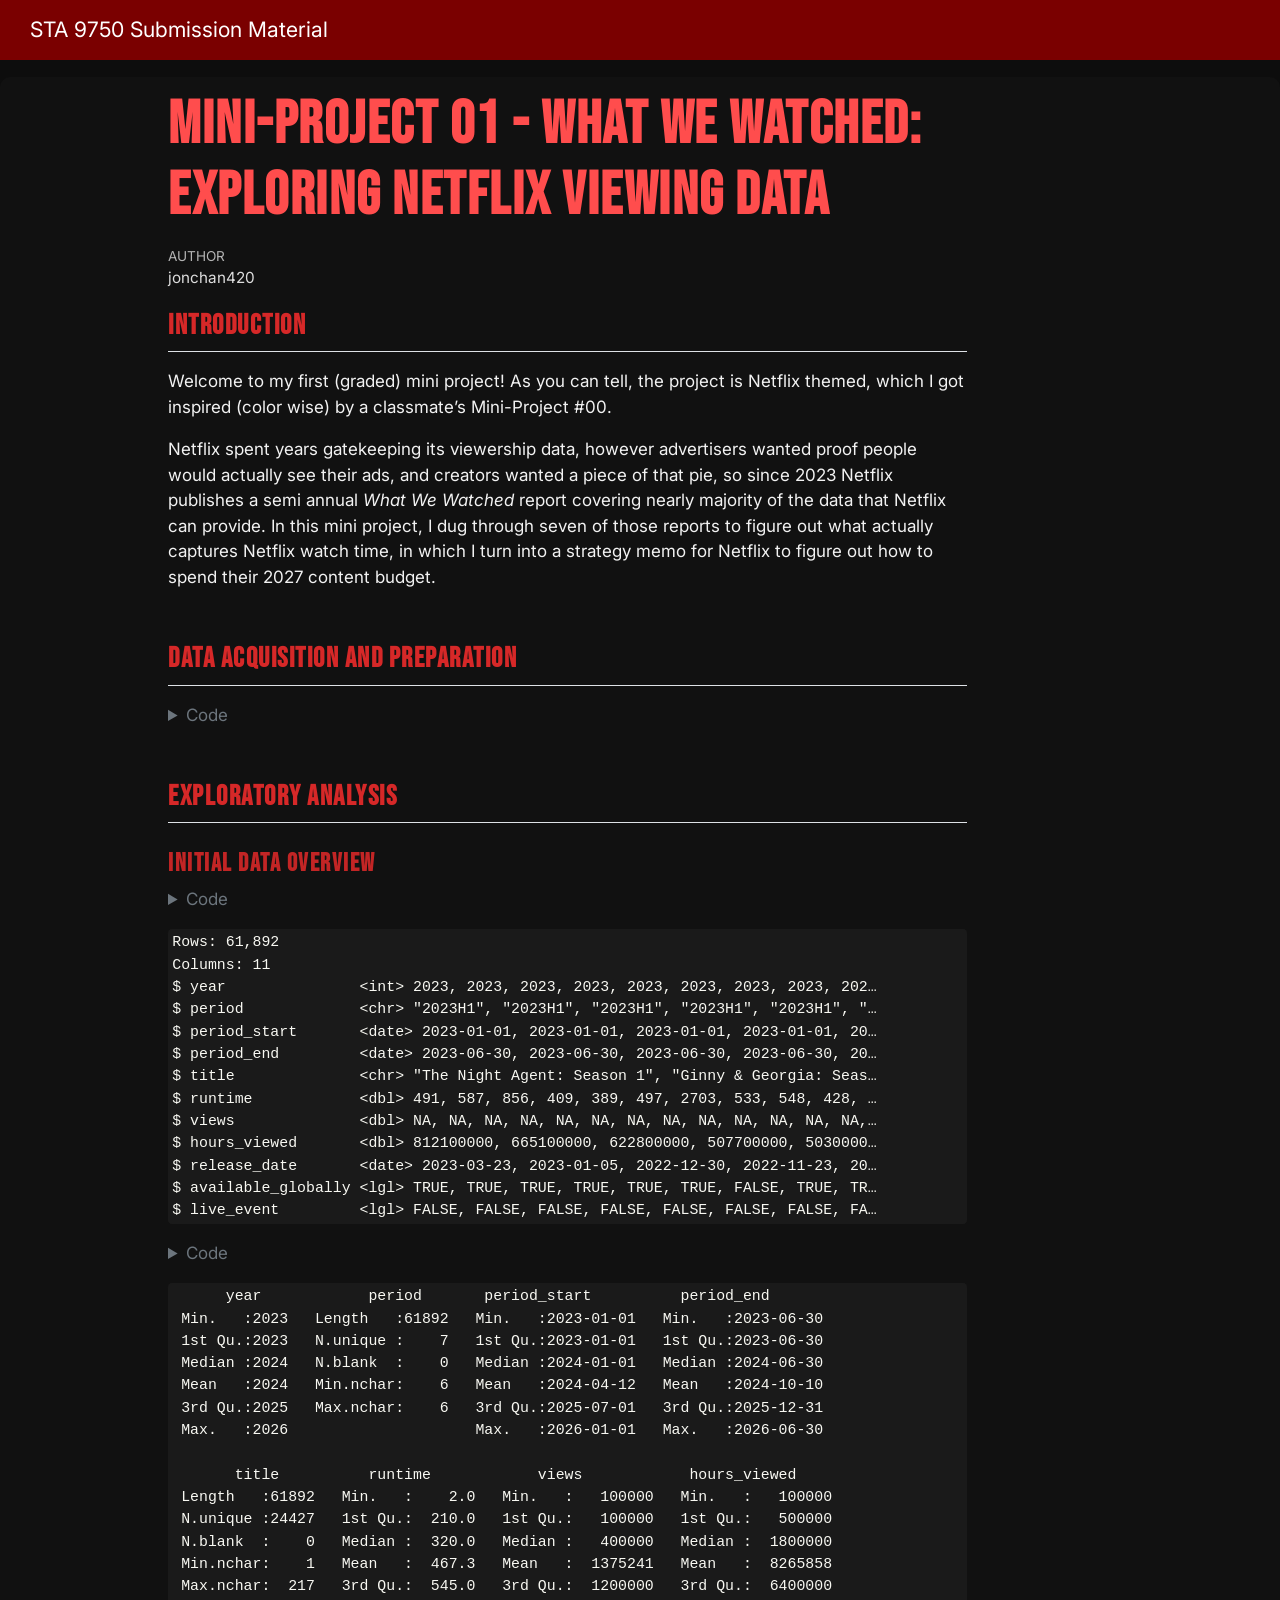
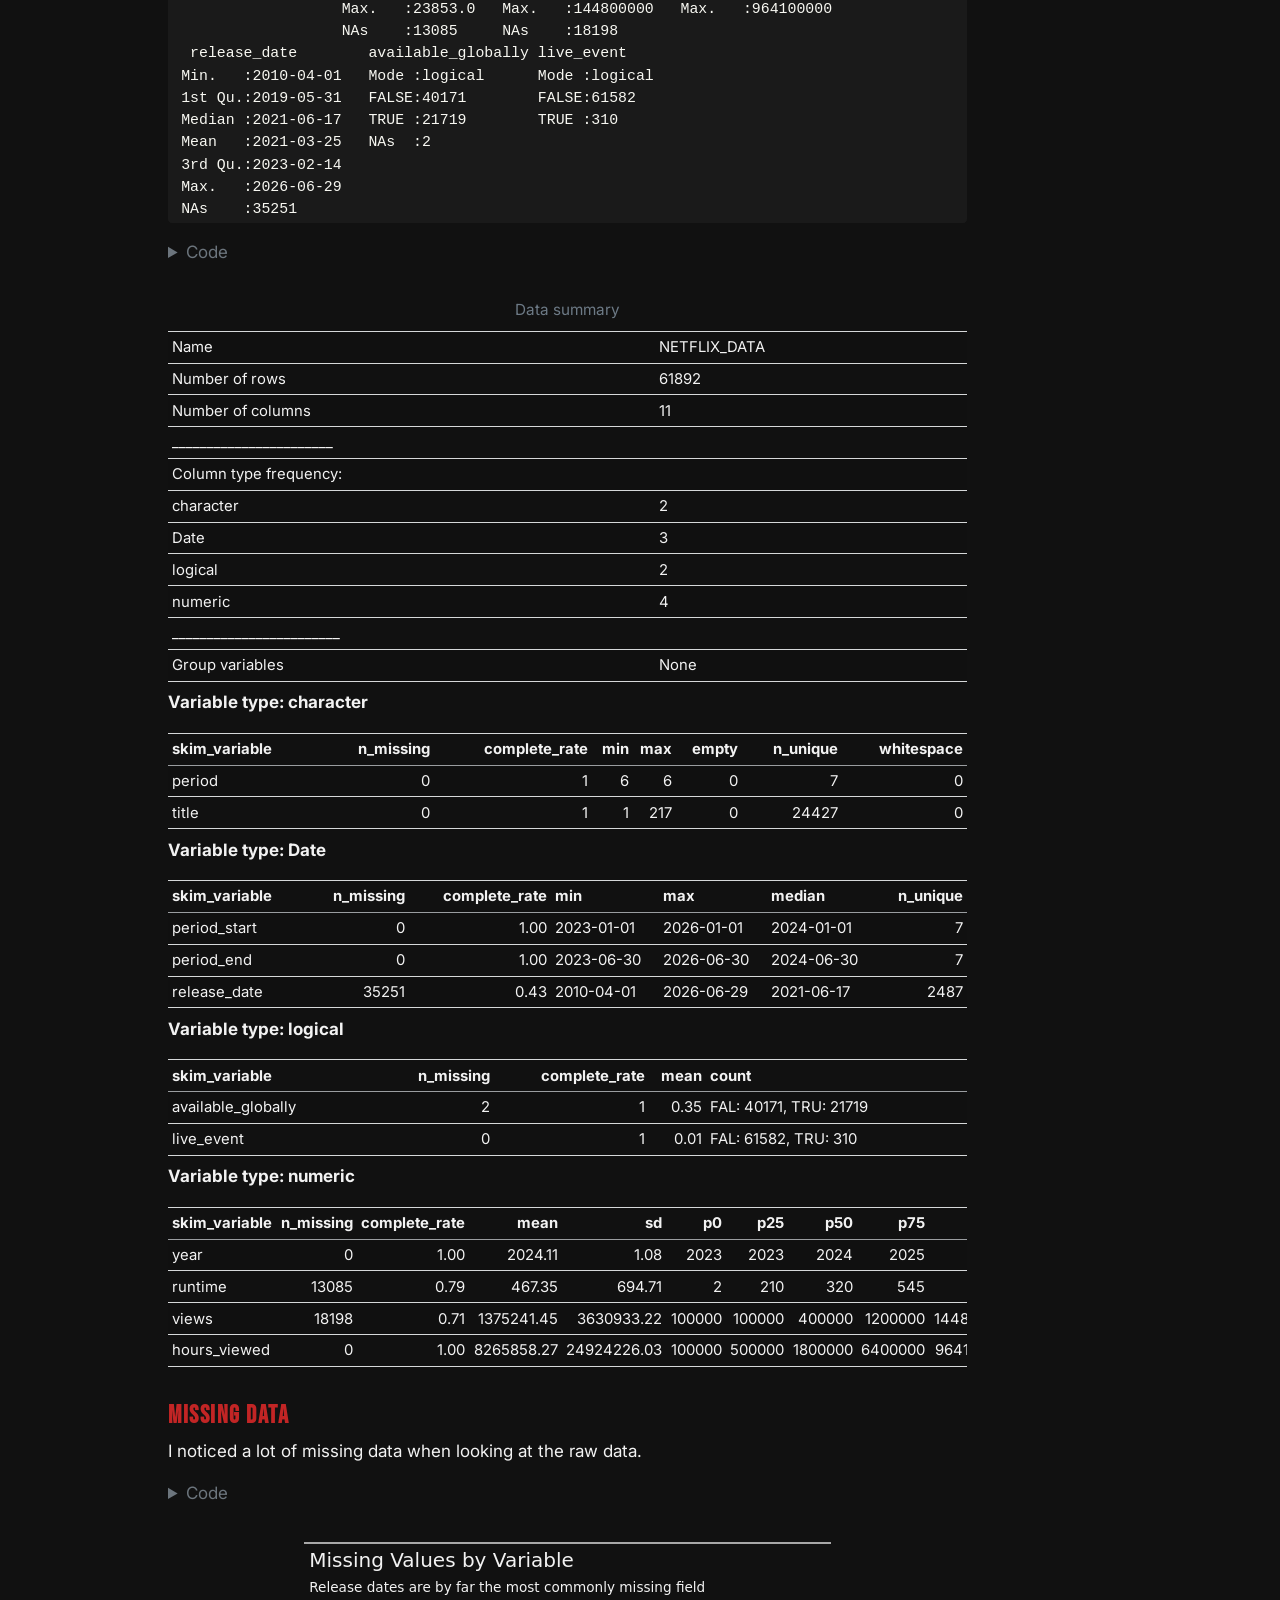
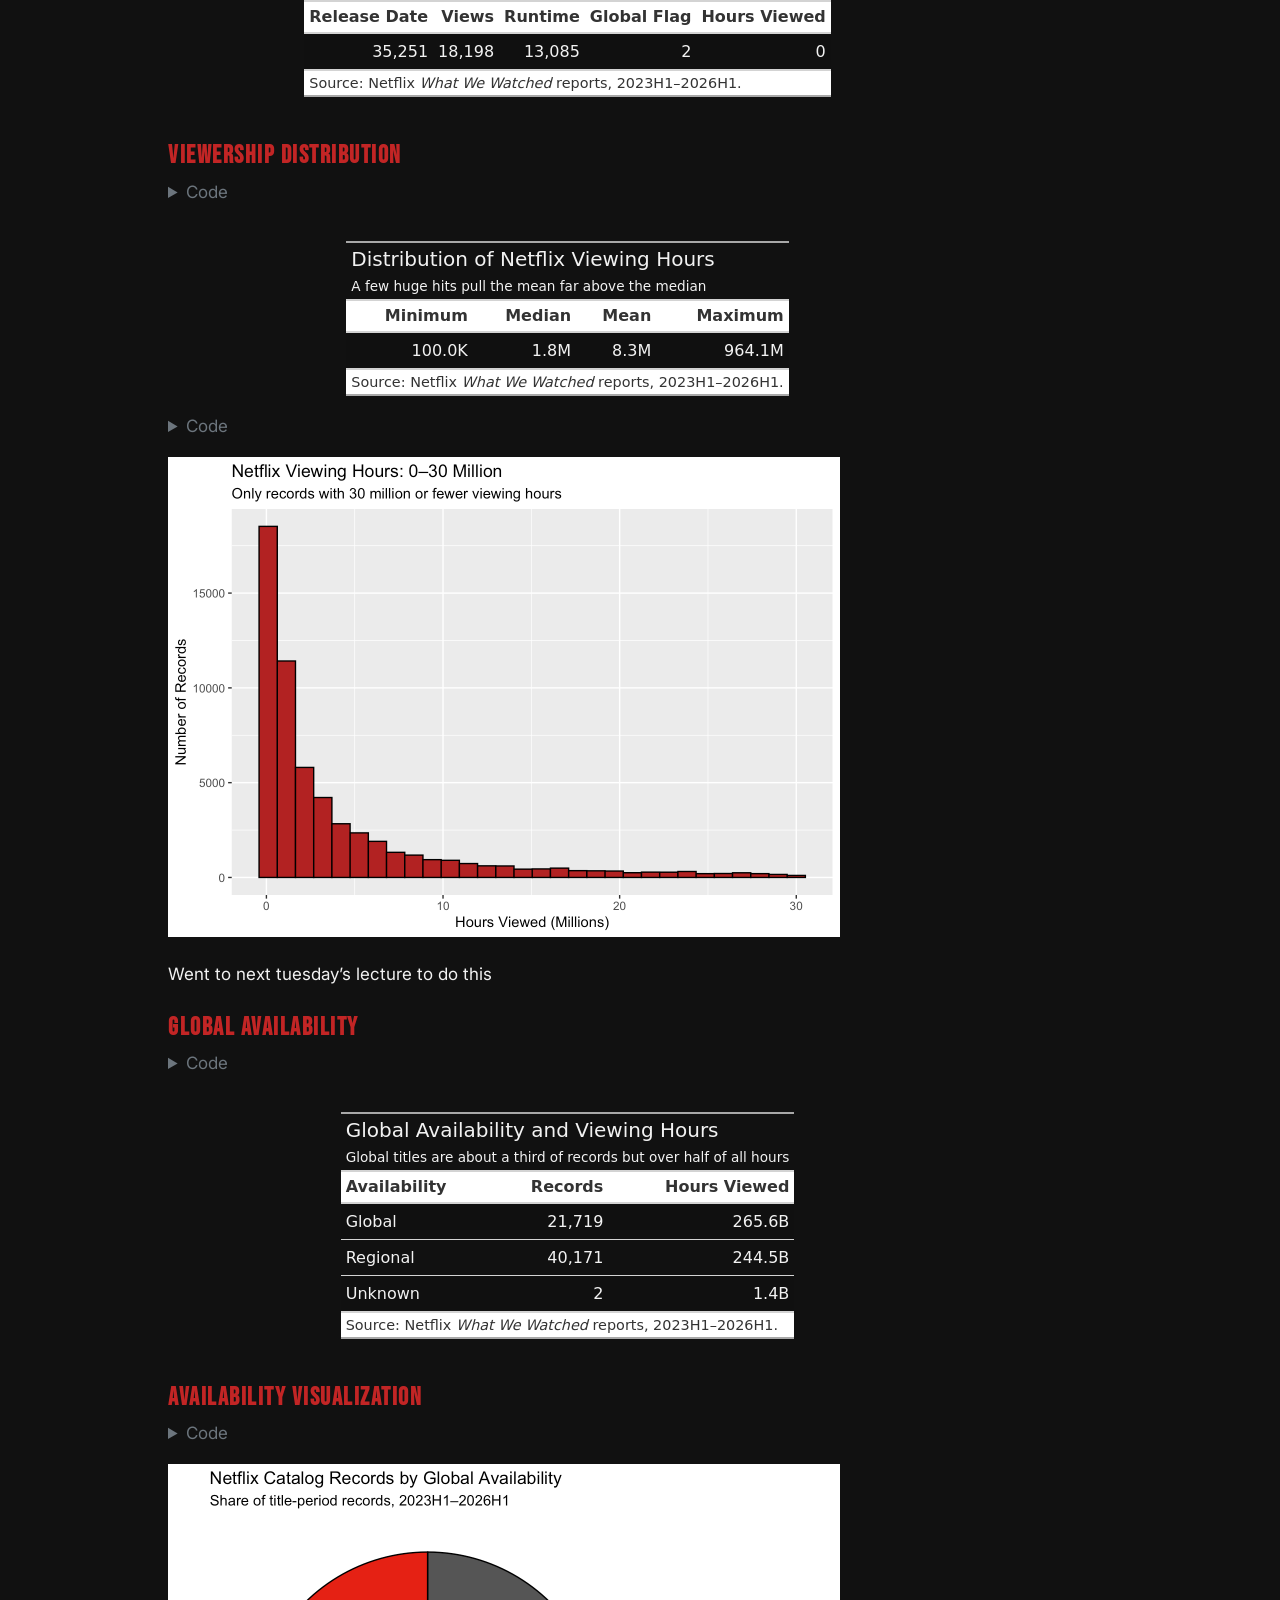
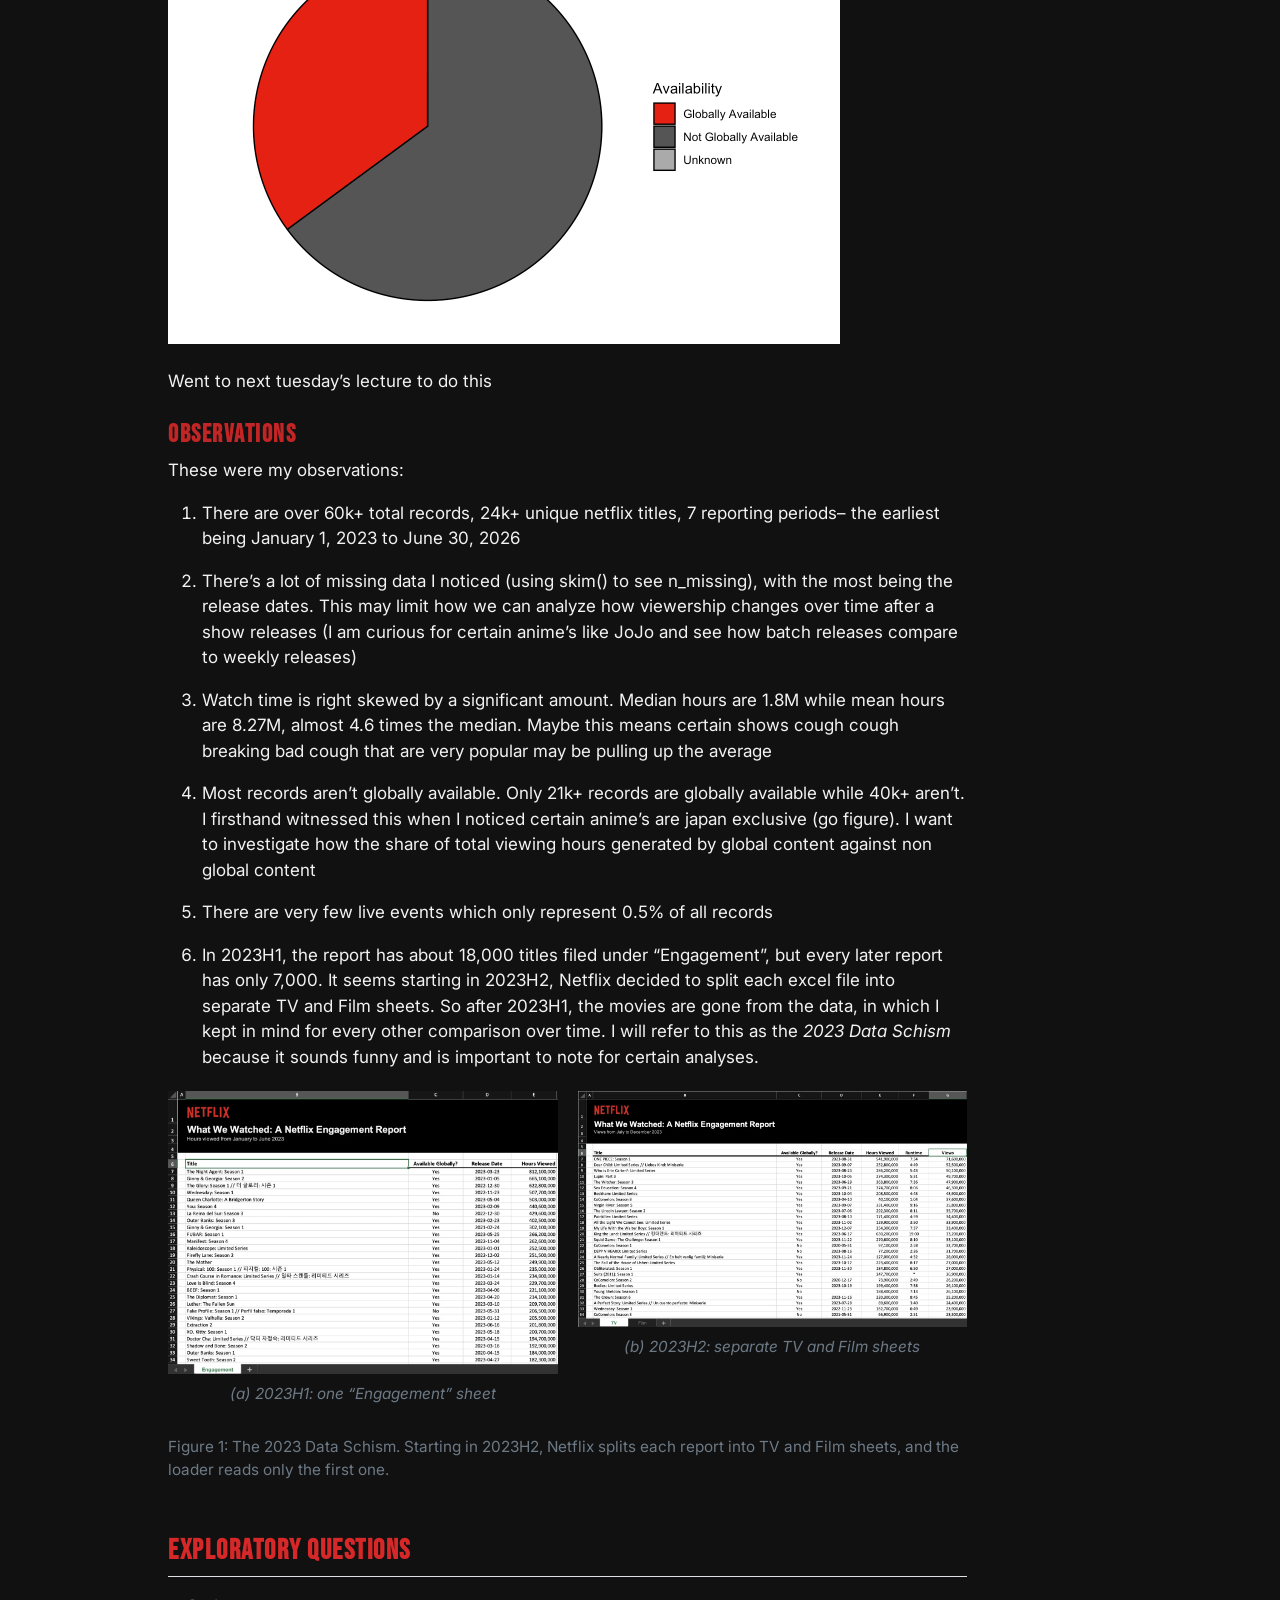
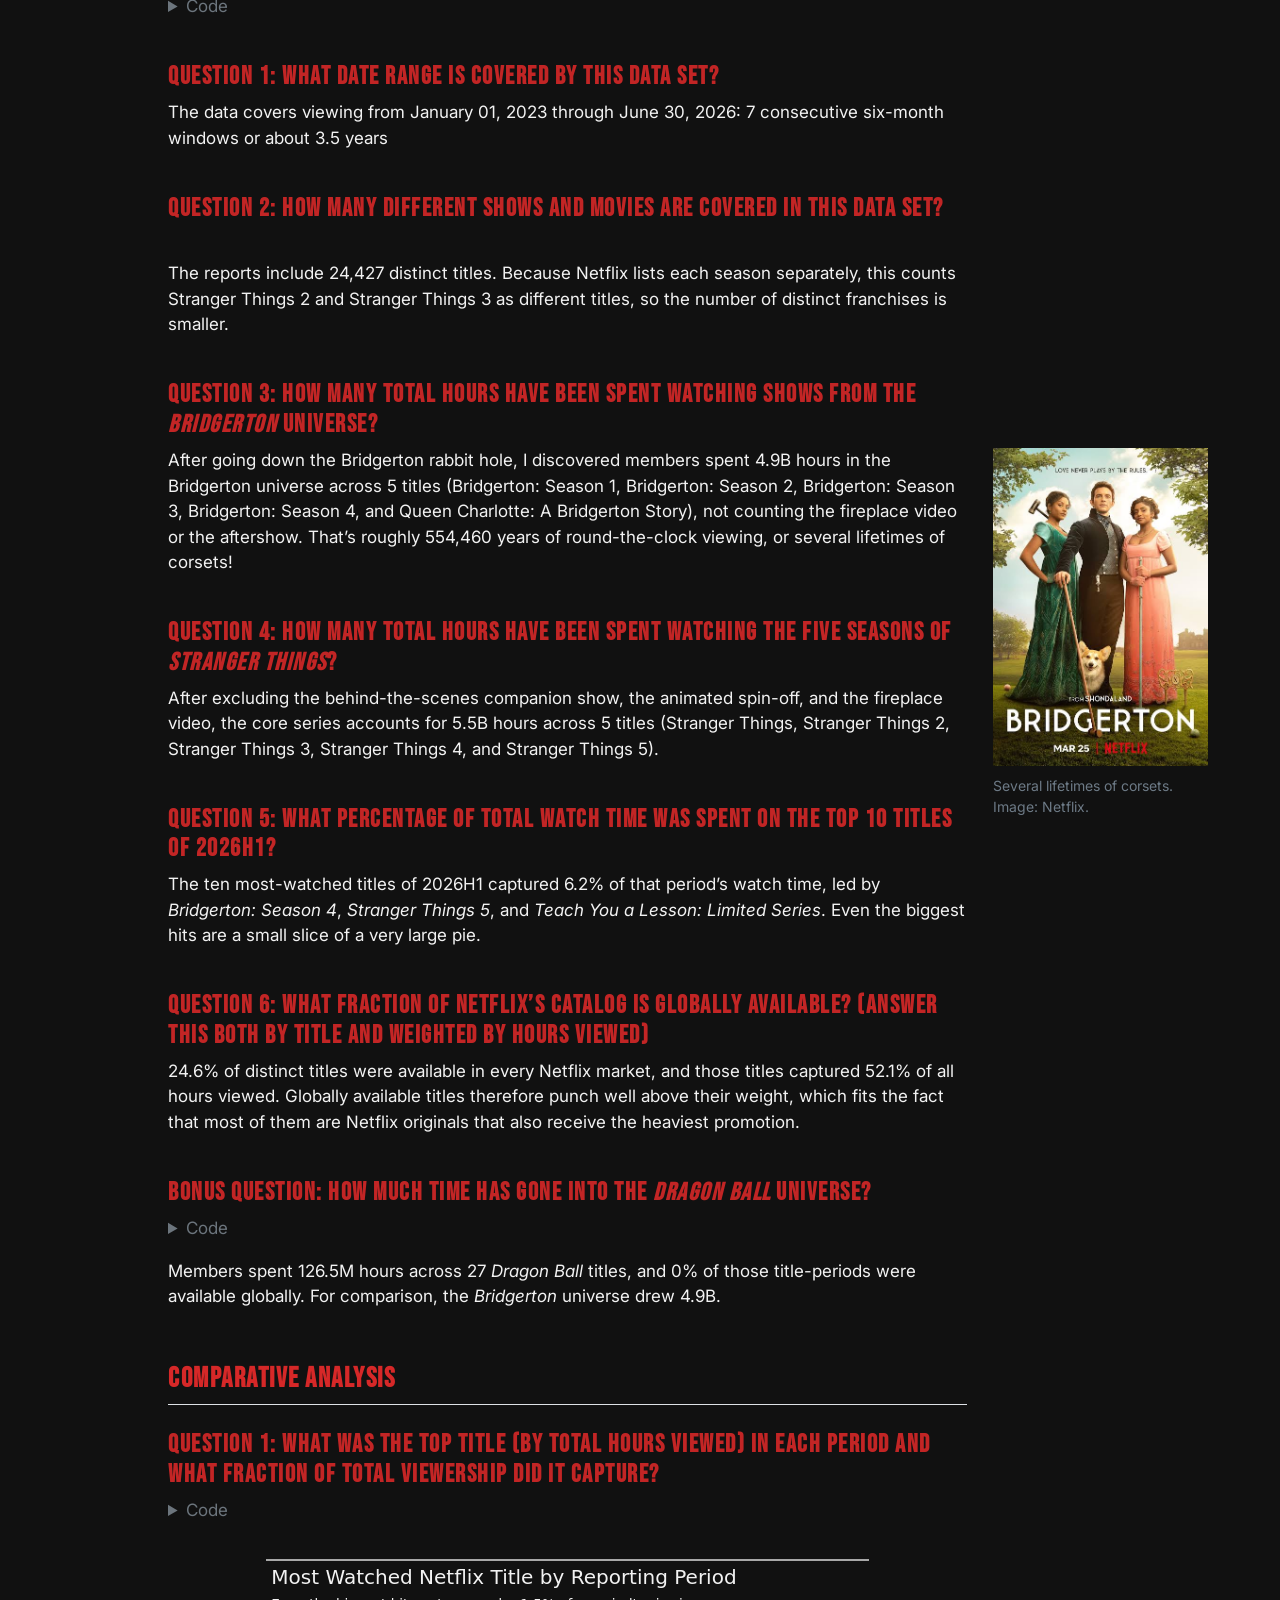
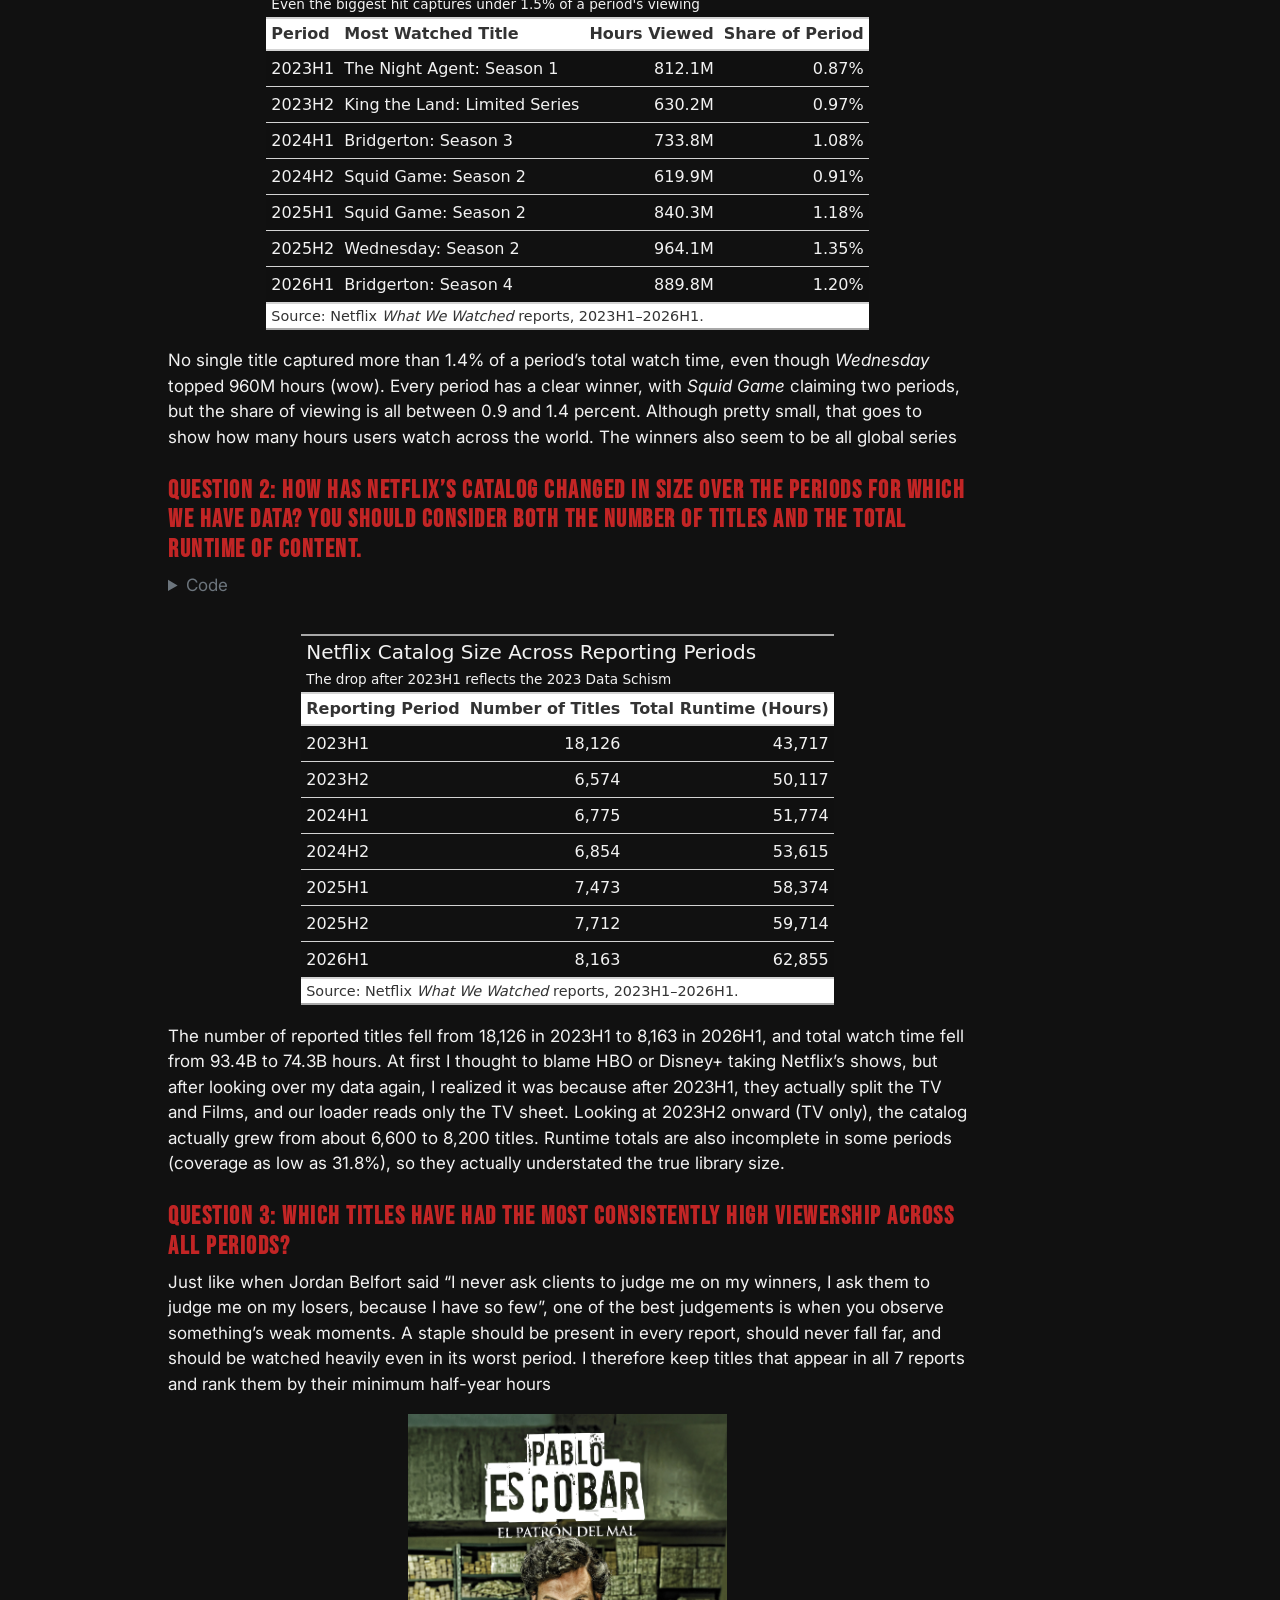
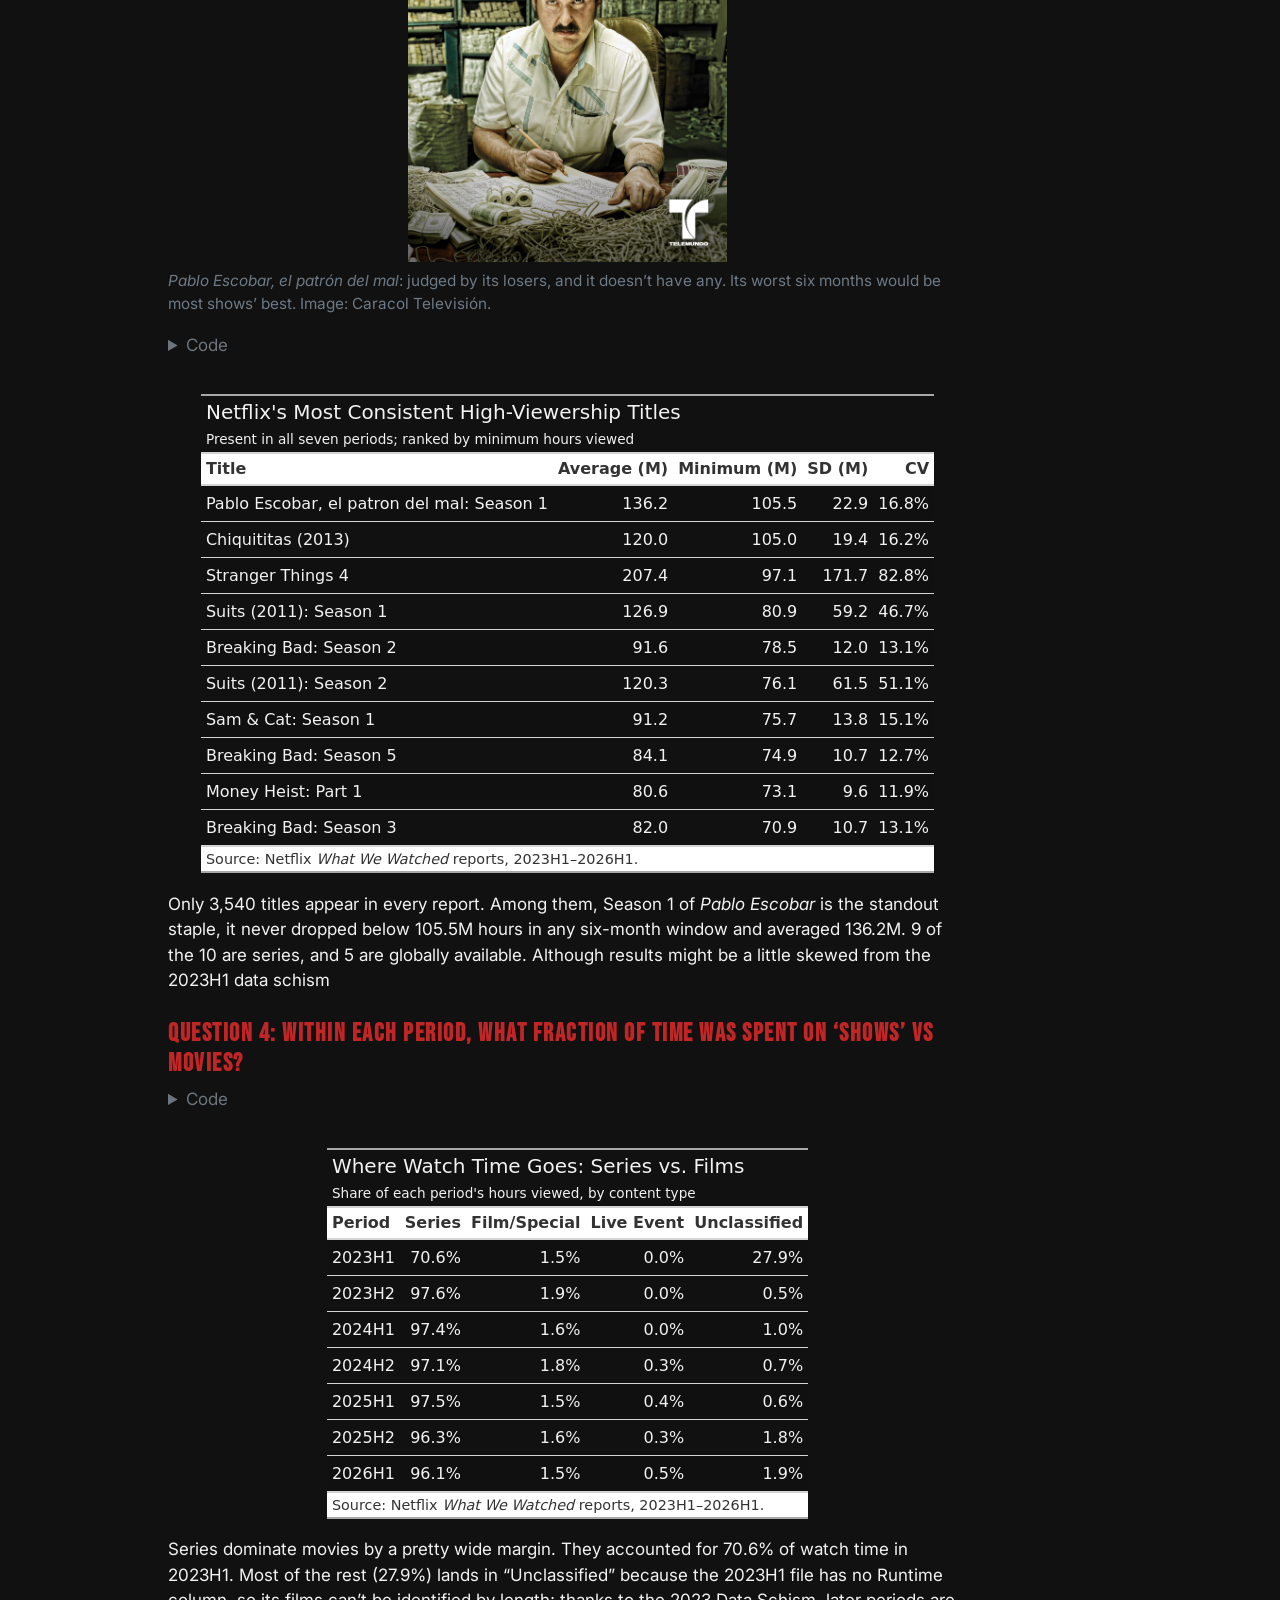
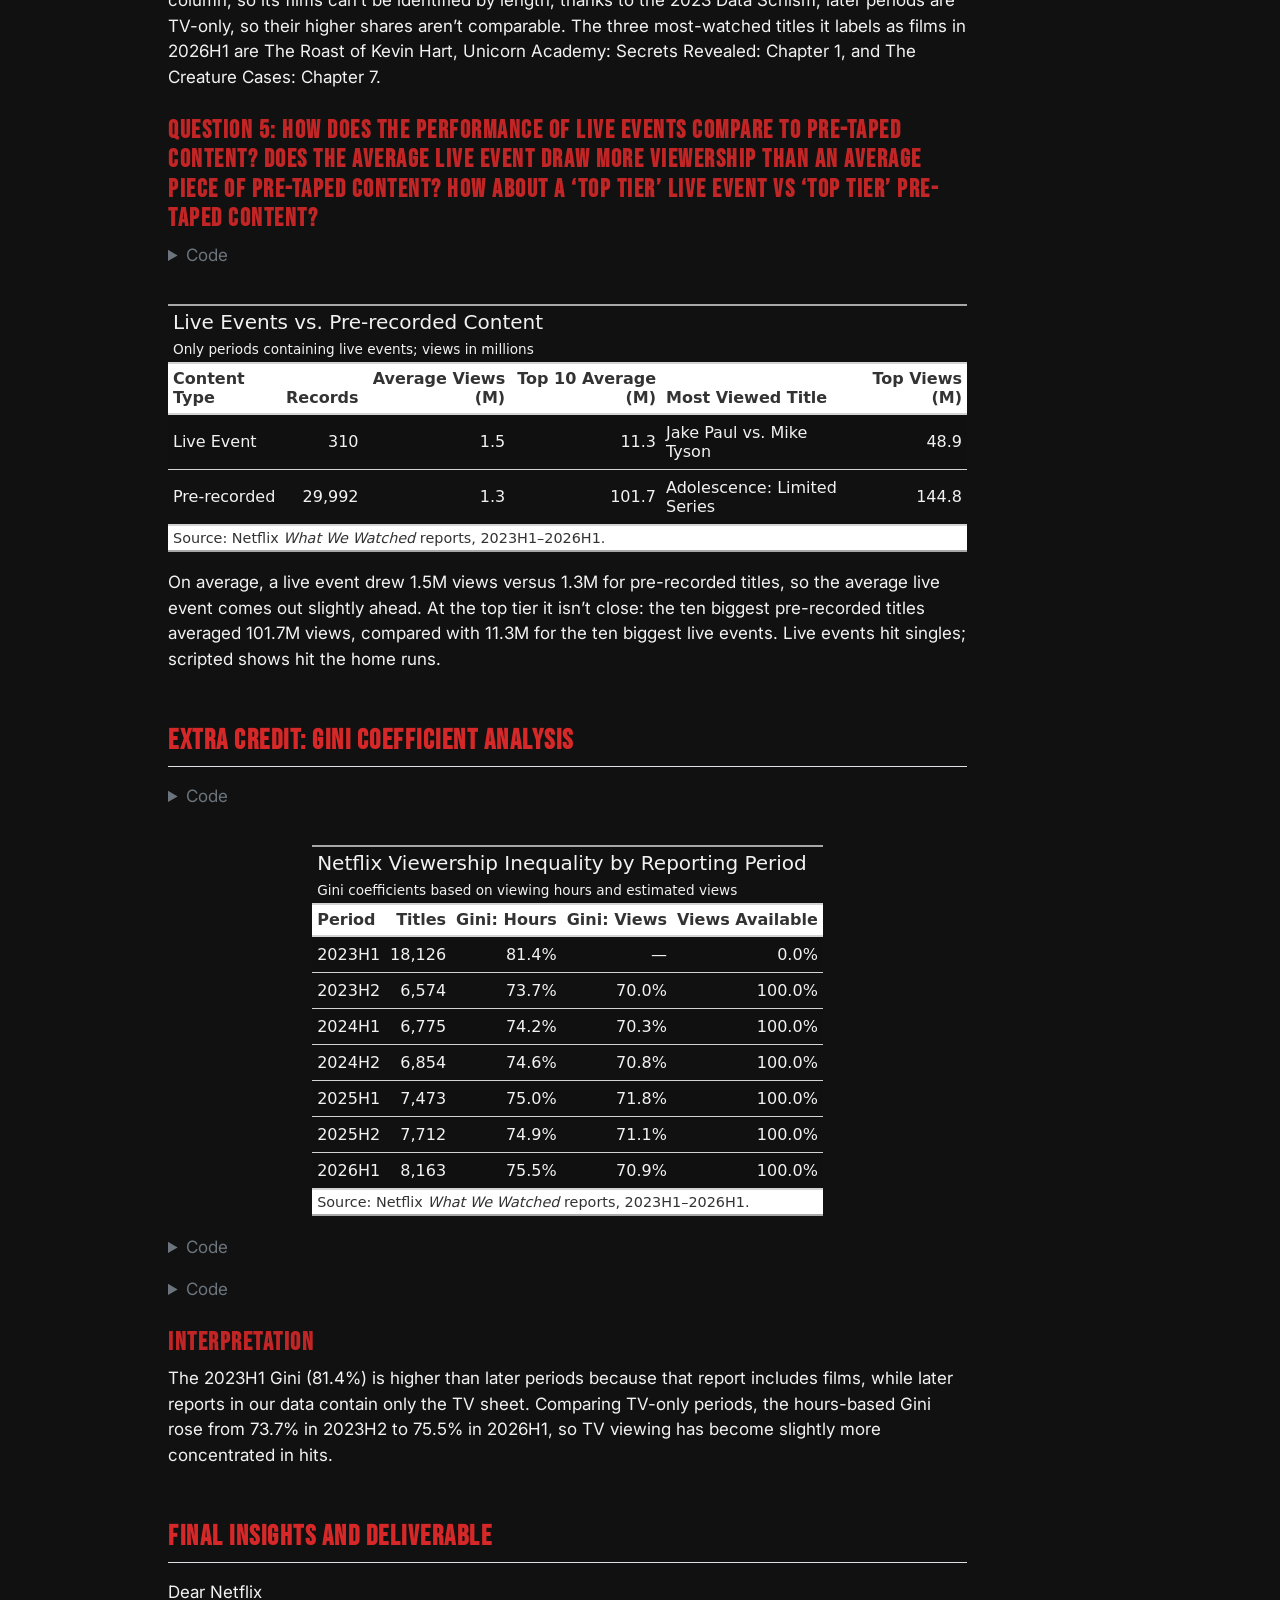
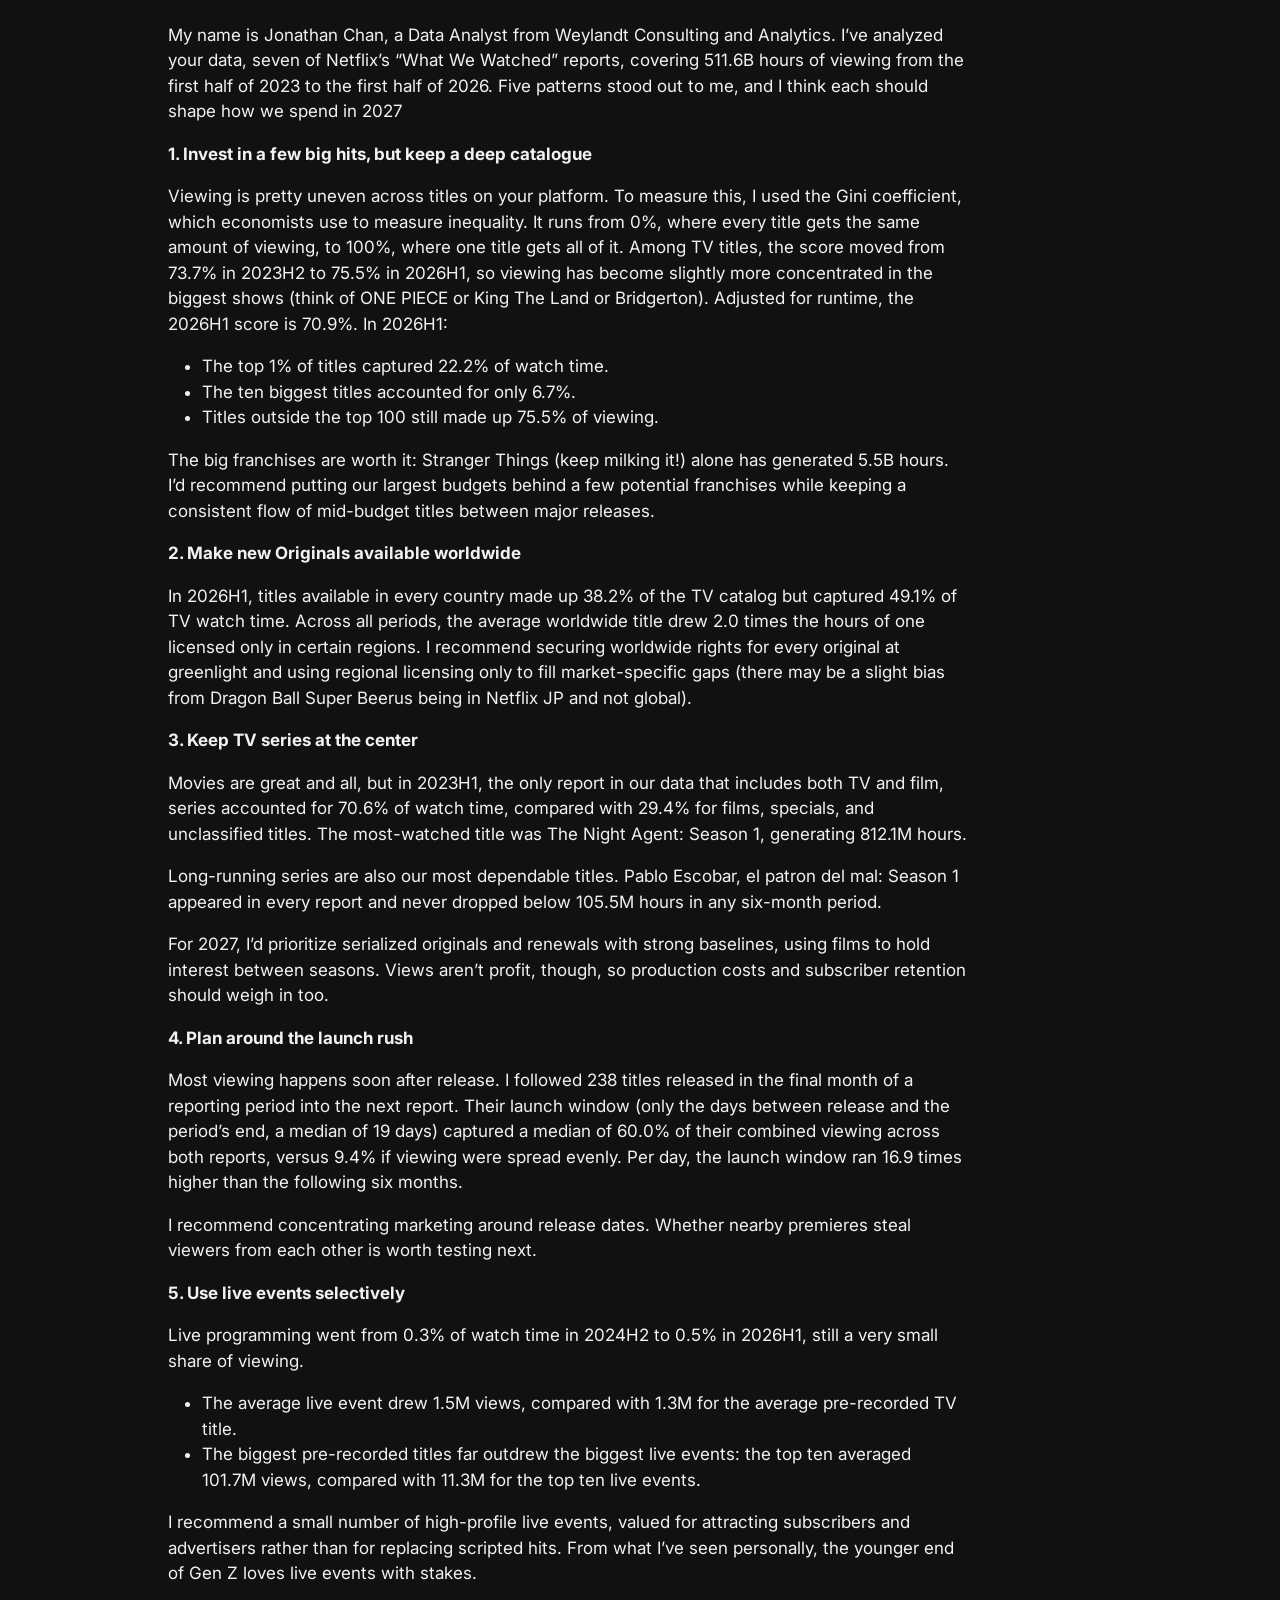
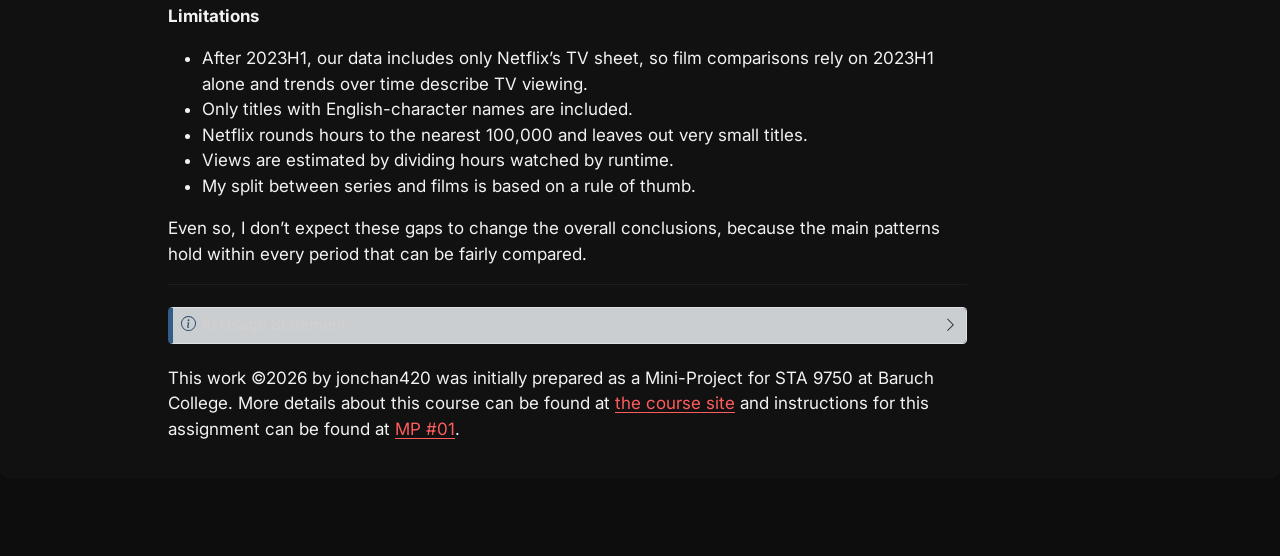
==== commit 76f4be70: "extra bonus question" ====
--- a/docs/mp01.html
+++ b/docs/mp01.html
@@ -662,23 +662,23 @@
 <span id="cb7-34"><a href="#cb7-34" aria-hidden="true" tabindex="-1"></a>  <span class="fu">style_table</span>()</span></code></pre></div><button title="Copy to Clipboard" class="code-copy-button"><i class="bi"></i></button></div>
 </details>
 <div class="cell-output-display">
-<div id="ypphxkalup" style="padding-left:0px;padding-right:0px;padding-top:10px;padding-bottom:10px;overflow-x:auto;overflow-y:auto;width:auto;height:auto;">
-<style>#ypphxkalup table {
+<div id="iyfndbcwhz" style="padding-left:0px;padding-right:0px;padding-top:10px;padding-bottom:10px;overflow-x:auto;overflow-y:auto;width:auto;height:auto;">
+<style>#iyfndbcwhz table {
   font-family: system-ui, 'Segoe UI', Roboto, Helvetica, Arial, sans-serif, 'Apple Color Emoji', 'Segoe UI Emoji', 'Segoe UI Symbol', 'Noto Color Emoji';
   -webkit-font-smoothing: antialiased;
   -moz-osx-font-smoothing: grayscale;
 }
 
-#ypphxkalup thead, #ypphxkalup tbody, #ypphxkalup tfoot, #ypphxkalup tr, #ypphxkalup td, #ypphxkalup th {
+#iyfndbcwhz thead, #iyfndbcwhz tbody, #iyfndbcwhz tfoot, #iyfndbcwhz tr, #iyfndbcwhz td, #iyfndbcwhz th {
   border-style: none;
 }
 
-#ypphxkalup p {
+#iyfndbcwhz p {
   margin: 0;
   padding: 0;
 }
 
-#ypphxkalup .gt_table {
+#iyfndbcwhz .gt_table {
   display: table;
   border-collapse: collapse;
   line-height: normal;
@@ -704,12 +704,12 @@
   border-left-color: #D3D3D3;
 }
 
-#ypphxkalup .gt_caption {
+#iyfndbcwhz .gt_caption {
   padding-top: 4px;
   padding-bottom: 4px;
 }
 
-#ypphxkalup .gt_title {
+#iyfndbcwhz .gt_title {
   color: #333333;
   font-size: 125%;
   font-weight: initial;
@@ -721,7 +721,7 @@
   border-bottom-width: 0;
 }
 
-#ypphxkalup .gt_subtitle {
+#iyfndbcwhz .gt_subtitle {
   color: #333333;
   font-size: 85%;
   font-weight: initial;
@@ -733,7 +733,7 @@
   border-top-width: 0;
 }
 
-#ypphxkalup .gt_heading {
+#iyfndbcwhz .gt_heading {
   background-color: #FFFFFF;
   text-align: left;
   border-bottom-color: #FFFFFF;
@@ -745,13 +745,13 @@
   border-right-color: #D3D3D3;
 }
 
-#ypphxkalup .gt_bottom_border {
-  border-bottom-style: solid;
-  border-bottom-width: 2px;
-  border-bottom-color: #D3D3D3;
-}
-
-#ypphxkalup .gt_col_headings {
+#iyfndbcwhz .gt_bottom_border {
+  border-bottom-style: solid;
+  border-bottom-width: 2px;
+  border-bottom-color: #D3D3D3;
+}
+
+#iyfndbcwhz .gt_col_headings {
   border-top-style: solid;
   border-top-width: 2px;
   border-top-color: #D3D3D3;
@@ -766,7 +766,7 @@
   border-right-color: #D3D3D3;
 }
 
-#ypphxkalup .gt_col_heading {
+#iyfndbcwhz .gt_col_heading {
   color: #333333;
   background-color: #FFFFFF;
   font-size: 100%;
@@ -786,7 +786,7 @@
   overflow-x: hidden;
 }
 
-#ypphxkalup .gt_column_spanner_outer {
+#iyfndbcwhz .gt_column_spanner_outer {
   color: #333333;
   background-color: #FFFFFF;
   font-size: 100%;
@@ -798,15 +798,15 @@
   padding-right: 4px;
 }
 
-#ypphxkalup .gt_column_spanner_outer:first-child {
+#iyfndbcwhz .gt_column_spanner_outer:first-child {
   padding-left: 0;
 }
 
-#ypphxkalup .gt_column_spanner_outer:last-child {
+#iyfndbcwhz .gt_column_spanner_outer:last-child {
   padding-right: 0;
 }
 
-#ypphxkalup .gt_column_spanner {
+#iyfndbcwhz .gt_column_spanner {
   border-bottom-style: solid;
   border-bottom-width: 2px;
   border-bottom-color: #D3D3D3;
@@ -818,11 +818,11 @@
   width: 100%;
 }
 
-#ypphxkalup .gt_spanner_row {
+#iyfndbcwhz .gt_spanner_row {
   border-bottom-style: hidden;
 }
 
-#ypphxkalup .gt_group_heading {
+#iyfndbcwhz .gt_group_heading {
   padding-top: 8px;
   padding-bottom: 8px;
   padding-left: 5px;
@@ -848,7 +848,7 @@
   text-align: left;
 }
 
-#ypphxkalup .gt_empty_group_heading {
+#iyfndbcwhz .gt_empty_group_heading {
   padding: 0.5px;
   color: #333333;
   background-color: #FFFFFF;
@@ -863,15 +863,15 @@
   vertical-align: middle;
 }
 
-#ypphxkalup .gt_from_md > :first-child {
+#iyfndbcwhz .gt_from_md > :first-child {
   margin-top: 0;
 }
 
-#ypphxkalup .gt_from_md > :last-child {
+#iyfndbcwhz .gt_from_md > :last-child {
   margin-bottom: 0;
 }
 
-#ypphxkalup .gt_row {
+#iyfndbcwhz .gt_row {
   padding-top: 8px;
   padding-bottom: 8px;
   padding-left: 5px;
@@ -890,7 +890,7 @@
   overflow-x: hidden;
 }
 
-#ypphxkalup .gt_stub {
+#iyfndbcwhz .gt_stub {
   color: #333333;
   background-color: #FFFFFF;
   font-size: 100%;
@@ -903,7 +903,7 @@
   padding-right: 5px;
 }
 
-#ypphxkalup .gt_stub_row_group {
+#iyfndbcwhz .gt_stub_row_group {
   color: #333333;
   background-color: #FFFFFF;
   font-size: 100%;
@@ -917,15 +917,15 @@
   vertical-align: top;
 }
 
-#ypphxkalup .gt_row_group_first td {
-  border-top-width: 2px;
-}
-
-#ypphxkalup .gt_row_group_first th {
-  border-top-width: 2px;
-}
-
-#ypphxkalup .gt_summary_row {
+#iyfndbcwhz .gt_row_group_first td {
+  border-top-width: 2px;
+}
+
+#iyfndbcwhz .gt_row_group_first th {
+  border-top-width: 2px;
+}
+
+#iyfndbcwhz .gt_summary_row {
   color: #333333;
   background-color: #FFFFFF;
   text-transform: inherit;
@@ -935,16 +935,16 @@
   padding-right: 5px;
 }
 
-#ypphxkalup .gt_first_summary_row {
+#iyfndbcwhz .gt_first_summary_row {
   border-top-style: solid;
   border-top-color: #D3D3D3;
 }
 
-#ypphxkalup .gt_first_summary_row.thick {
-  border-top-width: 2px;
-}
-
-#ypphxkalup .gt_last_summary_row {
+#iyfndbcwhz .gt_first_summary_row.thick {
+  border-top-width: 2px;
+}
+
+#iyfndbcwhz .gt_last_summary_row {
   padding-top: 8px;
   padding-bottom: 8px;
   padding-left: 5px;
@@ -954,7 +954,7 @@
   border-bottom-color: #D3D3D3;
 }
 
-#ypphxkalup .gt_grand_summary_row {
+#iyfndbcwhz .gt_grand_summary_row {
   color: #333333;
   background-color: #FFFFFF;
   text-transform: inherit;
@@ -964,7 +964,7 @@
   padding-right: 5px;
 }
 
-#ypphxkalup .gt_first_grand_summary_row {
+#iyfndbcwhz .gt_first_grand_summary_row {
   padding-top: 8px;
   padding-bottom: 8px;
   padding-left: 5px;
@@ -974,7 +974,7 @@
   border-top-color: #D3D3D3;
 }
 
-#ypphxkalup .gt_last_grand_summary_row_top {
+#iyfndbcwhz .gt_last_grand_summary_row_top {
   padding-top: 8px;
   padding-bottom: 8px;
   padding-left: 5px;
@@ -984,11 +984,11 @@
   border-bottom-color: #D3D3D3;
 }
 
-#ypphxkalup .gt_striped {
+#iyfndbcwhz .gt_striped {
   background-color: rgba(128, 128, 128, 0.05);
 }
 
-#ypphxkalup .gt_table_body {
+#iyfndbcwhz .gt_table_body {
   border-top-style: solid;
   border-top-width: 2px;
   border-top-color: #D3D3D3;
@@ -997,7 +997,7 @@
   border-bottom-color: #D3D3D3;
 }
 
-#ypphxkalup .gt_footnotes {
+#iyfndbcwhz .gt_footnotes {
   color: #333333;
   background-color: #FFFFFF;
   border-bottom-style: none;
@@ -1011,7 +1011,7 @@
   border-right-color: #D3D3D3;
 }
 
-#ypphxkalup .gt_footnote {
+#iyfndbcwhz .gt_footnote {
   margin: 0px;
   font-size: 90%;
   padding-top: 4px;
@@ -1020,7 +1020,7 @@
   padding-right: 5px;
 }
 
-#ypphxkalup .gt_sourcenotes {
+#iyfndbcwhz .gt_sourcenotes {
   color: #333333;
   background-color: #FFFFFF;
   border-bottom-style: none;
@@ -1034,7 +1034,7 @@
   border-right-color: #D3D3D3;
 }
 
-#ypphxkalup .gt_sourcenote {
+#iyfndbcwhz .gt_sourcenote {
   font-size: 90%;
   padding-top: 4px;
   padding-bottom: 4px;
@@ -1042,72 +1042,72 @@
   padding-right: 5px;
 }
 
-#ypphxkalup .gt_left {
+#iyfndbcwhz .gt_left {
   text-align: left;
 }
 
-#ypphxkalup .gt_center {
+#iyfndbcwhz .gt_center {
   text-align: center;
 }
 
-#ypphxkalup .gt_right {
+#iyfndbcwhz .gt_right {
   text-align: right;
   font-variant-numeric: tabular-nums;
 }
 
-#ypphxkalup .gt_font_normal {
+#iyfndbcwhz .gt_font_normal {
   font-weight: normal;
 }
 
-#ypphxkalup .gt_font_bold {
+#iyfndbcwhz .gt_font_bold {
   font-weight: bold;
 }
 
-#ypphxkalup .gt_font_italic {
+#iyfndbcwhz .gt_font_italic {
   font-style: italic;
 }
 
-#ypphxkalup .gt_super {
+#iyfndbcwhz .gt_super {
   font-size: 65%;
 }
 
-#ypphxkalup .gt_footnote_marks {
+#iyfndbcwhz .gt_footnote_marks {
   font-size: 75%;
   vertical-align: 0.4em;
   position: initial;
 }
 
-#ypphxkalup .gt_asterisk {
+#iyfndbcwhz .gt_asterisk {
   font-size: 100%;
   vertical-align: 0;
 }
 
-#ypphxkalup .gt_indent_1 {
+#iyfndbcwhz .gt_indent_1 {
   text-indent: 5px;
 }
 
-#ypphxkalup .gt_indent_2 {
+#iyfndbcwhz .gt_indent_2 {
   text-indent: 10px;
 }
 
-#ypphxkalup .gt_indent_3 {
+#iyfndbcwhz .gt_indent_3 {
   text-indent: 15px;
 }
 
-#ypphxkalup .gt_indent_4 {
+#iyfndbcwhz .gt_indent_4 {
   text-indent: 20px;
 }
 
-#ypphxkalup .gt_indent_5 {
+#iyfndbcwhz .gt_indent_5 {
   text-indent: 25px;
 }
 
-#ypphxkalup .katex-display {
+#iyfndbcwhz .katex-display {
   display: inline-flex !important;
   margin-bottom: 0.75em !important;
 }
 
-#ypphxkalup div.Reactable > div.rt-table > div.rt-thead > div.rt-tr.rt-tr-group-header > div.rt-th-group:after {
+#iyfndbcwhz div.Reactable > div.rt-table > div.rt-thead > div.rt-tr.rt-tr-group-header > div.rt-th-group:after {
   height: 0px !important;
 }
 </style>
@@ -1175,23 +1175,23 @@
 <span id="cb8-20"><a href="#cb8-20" aria-hidden="true" tabindex="-1"></a>  <span class="fu">style_table</span>()</span></code></pre></div><button title="Copy to Clipboard" class="code-copy-button"><i class="bi"></i></button></div>
 </details>
 <div class="cell-output-display">
-<div id="blpavutmap" style="padding-left:0px;padding-right:0px;padding-top:10px;padding-bottom:10px;overflow-x:auto;overflow-y:auto;width:auto;height:auto;">
-<style>#blpavutmap table {
+<div id="tapvvaelqf" style="padding-left:0px;padding-right:0px;padding-top:10px;padding-bottom:10px;overflow-x:auto;overflow-y:auto;width:auto;height:auto;">
+<style>#tapvvaelqf table {
   font-family: system-ui, 'Segoe UI', Roboto, Helvetica, Arial, sans-serif, 'Apple Color Emoji', 'Segoe UI Emoji', 'Segoe UI Symbol', 'Noto Color Emoji';
   -webkit-font-smoothing: antialiased;
   -moz-osx-font-smoothing: grayscale;
 }
 
-#blpavutmap thead, #blpavutmap tbody, #blpavutmap tfoot, #blpavutmap tr, #blpavutmap td, #blpavutmap th {
+#tapvvaelqf thead, #tapvvaelqf tbody, #tapvvaelqf tfoot, #tapvvaelqf tr, #tapvvaelqf td, #tapvvaelqf th {
   border-style: none;
 }
 
-#blpavutmap p {
+#tapvvaelqf p {
   margin: 0;
   padding: 0;
 }
 
-#blpavutmap .gt_table {
+#tapvvaelqf .gt_table {
   display: table;
   border-collapse: collapse;
   line-height: normal;
@@ -1217,12 +1217,12 @@
   border-left-color: #D3D3D3;
 }
 
-#blpavutmap .gt_caption {
+#tapvvaelqf .gt_caption {
   padding-top: 4px;
   padding-bottom: 4px;
 }
 
-#blpavutmap .gt_title {
+#tapvvaelqf .gt_title {
   color: #333333;
   font-size: 125%;
   font-weight: initial;
@@ -1234,7 +1234,7 @@
   border-bottom-width: 0;
 }
 
-#blpavutmap .gt_subtitle {
+#tapvvaelqf .gt_subtitle {
   color: #333333;
   font-size: 85%;
   font-weight: initial;
@@ -1246,7 +1246,7 @@
   border-top-width: 0;
 }
 
-#blpavutmap .gt_heading {
+#tapvvaelqf .gt_heading {
   background-color: #FFFFFF;
   text-align: left;
   border-bottom-color: #FFFFFF;
@@ -1258,13 +1258,13 @@
   border-right-color: #D3D3D3;
 }
 
-#blpavutmap .gt_bottom_border {
-  border-bottom-style: solid;
-  border-bottom-width: 2px;
-  border-bottom-color: #D3D3D3;
-}
-
-#blpavutmap .gt_col_headings {
+#tapvvaelqf .gt_bottom_border {
+  border-bottom-style: solid;
+  border-bottom-width: 2px;
+  border-bottom-color: #D3D3D3;
+}
+
+#tapvvaelqf .gt_col_headings {
   border-top-style: solid;
   border-top-width: 2px;
   border-top-color: #D3D3D3;
@@ -1279,7 +1279,7 @@
   border-right-color: #D3D3D3;
 }
 
-#blpavutmap .gt_col_heading {
+#tapvvaelqf .gt_col_heading {
   color: #333333;
   background-color: #FFFFFF;
   font-size: 100%;
@@ -1299,7 +1299,7 @@
   overflow-x: hidden;
 }
 
-#blpavutmap .gt_column_spanner_outer {
+#tapvvaelqf .gt_column_spanner_outer {
   color: #333333;
   background-color: #FFFFFF;
   font-size: 100%;
@@ -1311,15 +1311,15 @@
   padding-right: 4px;
 }
 
-#blpavutmap .gt_column_spanner_outer:first-child {
+#tapvvaelqf .gt_column_spanner_outer:first-child {
   padding-left: 0;
 }
 
-#blpavutmap .gt_column_spanner_outer:last-child {
+#tapvvaelqf .gt_column_spanner_outer:last-child {
   padding-right: 0;
 }
 
-#blpavutmap .gt_column_spanner {
+#tapvvaelqf .gt_column_spanner {
   border-bottom-style: solid;
   border-bottom-width: 2px;
   border-bottom-color: #D3D3D3;
@@ -1331,11 +1331,11 @@
   width: 100%;
 }
 
-#blpavutmap .gt_spanner_row {
+#tapvvaelqf .gt_spanner_row {
   border-bottom-style: hidden;
 }
 
-#blpavutmap .gt_group_heading {
+#tapvvaelqf .gt_group_heading {
   padding-top: 8px;
   padding-bottom: 8px;
   padding-left: 5px;
@@ -1361,7 +1361,7 @@
   text-align: left;
 }
 
-#blpavutmap .gt_empty_group_heading {
+#tapvvaelqf .gt_empty_group_heading {
   padding: 0.5px;
   color: #333333;
   background-color: #FFFFFF;
@@ -1376,15 +1376,15 @@
   vertical-align: middle;
 }
 
-#blpavutmap .gt_from_md > :first-child {
+#tapvvaelqf .gt_from_md > :first-child {
   margin-top: 0;
 }
 
-#blpavutmap .gt_from_md > :last-child {
+#tapvvaelqf .gt_from_md > :last-child {
   margin-bottom: 0;
 }
 
-#blpavutmap .gt_row {
+#tapvvaelqf .gt_row {
   padding-top: 8px;
   padding-bottom: 8px;
   padding-left: 5px;
@@ -1403,7 +1403,7 @@
   overflow-x: hidden;
 }
 
-#blpavutmap .gt_stub {
+#tapvvaelqf .gt_stub {
   color: #333333;
   background-color: #FFFFFF;
   font-size: 100%;
@@ -1416,7 +1416,7 @@
   padding-right: 5px;
 }
 
-#blpavutmap .gt_stub_row_group {
+#tapvvaelqf .gt_stub_row_group {
   color: #333333;
   background-color: #FFFFFF;
   font-size: 100%;
@@ -1430,15 +1430,15 @@
   vertical-align: top;
 }
 
-#blpavutmap .gt_row_group_first td {
-  border-top-width: 2px;
-}
-
-#blpavutmap .gt_row_group_first th {
-  border-top-width: 2px;
-}
-
-#blpavutmap .gt_summary_row {
+#tapvvaelqf .gt_row_group_first td {
+  border-top-width: 2px;
+}
+
+#tapvvaelqf .gt_row_group_first th {
+  border-top-width: 2px;
+}
+
+#tapvvaelqf .gt_summary_row {
   color: #333333;
   background-color: #FFFFFF;
   text-transform: inherit;
@@ -1448,16 +1448,16 @@
   padding-right: 5px;
 }
 
-#blpavutmap .gt_first_summary_row {
+#tapvvaelqf .gt_first_summary_row {
   border-top-style: solid;
   border-top-color: #D3D3D3;
 }
 
-#blpavutmap .gt_first_summary_row.thick {
-  border-top-width: 2px;
-}
-
-#blpavutmap .gt_last_summary_row {
+#tapvvaelqf .gt_first_summary_row.thick {
+  border-top-width: 2px;
+}
+
+#tapvvaelqf .gt_last_summary_row {
   padding-top: 8px;
   padding-bottom: 8px;
   padding-left: 5px;
@@ -1467,7 +1467,7 @@
   border-bottom-color: #D3D3D3;
 }
 
-#blpavutmap .gt_grand_summary_row {
+#tapvvaelqf .gt_grand_summary_row {
   color: #333333;
   background-color: #FFFFFF;
   text-transform: inherit;
@@ -1477,7 +1477,7 @@
   padding-right: 5px;
 }
 
-#blpavutmap .gt_first_grand_summary_row {
+#tapvvaelqf .gt_first_grand_summary_row {
   padding-top: 8px;
   padding-bottom: 8px;
   padding-left: 5px;
@@ -1487,7 +1487,7 @@
   border-top-color: #D3D3D3;
 }
 
-#blpavutmap .gt_last_grand_summary_row_top {
+#tapvvaelqf .gt_last_grand_summary_row_top {
   padding-top: 8px;
   padding-bottom: 8px;
   padding-left: 5px;
@@ -1497,11 +1497,11 @@
   border-bottom-color: #D3D3D3;
 }
 
-#blpavutmap .gt_striped {
+#tapvvaelqf .gt_striped {
   background-color: rgba(128, 128, 128, 0.05);
 }
 
-#blpavutmap .gt_table_body {
+#tapvvaelqf .gt_table_body {
   border-top-style: solid;
   border-top-width: 2px;
   border-top-color: #D3D3D3;
@@ -1510,7 +1510,7 @@
   border-bottom-color: #D3D3D3;
 }
 
-#blpavutmap .gt_footnotes {
+#tapvvaelqf .gt_footnotes {
   color: #333333;
   background-color: #FFFFFF;
   border-bottom-style: none;
@@ -1524,7 +1524,7 @@
   border-right-color: #D3D3D3;
 }
 
-#blpavutmap .gt_footnote {
+#tapvvaelqf .gt_footnote {
   margin: 0px;
   font-size: 90%;
   padding-top: 4px;
@@ -1533,7 +1533,7 @@
   padding-right: 5px;
 }
 
-#blpavutmap .gt_sourcenotes {
+#tapvvaelqf .gt_sourcenotes {
   color: #333333;
   background-color: #FFFFFF;
   border-bottom-style: none;
@@ -1547,7 +1547,7 @@
   border-right-color: #D3D3D3;
 }
 
-#blpavutmap .gt_sourcenote {
+#tapvvaelqf .gt_sourcenote {
   font-size: 90%;
   padding-top: 4px;
   padding-bottom: 4px;
@@ -1555,72 +1555,72 @@
   padding-right: 5px;
 }
 
-#blpavutmap .gt_left {
+#tapvvaelqf .gt_left {
   text-align: left;
 }
 
-#blpavutmap .gt_center {
+#tapvvaelqf .gt_center {
   text-align: center;
 }
 
-#blpavutmap .gt_right {
+#tapvvaelqf .gt_right {
   text-align: right;
   font-variant-numeric: tabular-nums;
 }
 
-#blpavutmap .gt_font_normal {
+#tapvvaelqf .gt_font_normal {
   font-weight: normal;
 }
 
-#blpavutmap .gt_font_bold {
+#tapvvaelqf .gt_font_bold {
   font-weight: bold;
 }
 
-#blpavutmap .gt_font_italic {
+#tapvvaelqf .gt_font_italic {
   font-style: italic;
 }
 
-#blpavutmap .gt_super {
+#tapvvaelqf .gt_super {
   font-size: 65%;
 }
 
-#blpavutmap .gt_footnote_marks {
+#tapvvaelqf .gt_footnote_marks {
   font-size: 75%;
   vertical-align: 0.4em;
   position: initial;
 }
 
-#blpavutmap .gt_asterisk {
+#tapvvaelqf .gt_asterisk {
   font-size: 100%;
   vertical-align: 0;
 }
 
-#blpavutmap .gt_indent_1 {
+#tapvvaelqf .gt_indent_1 {
   text-indent: 5px;
 }
 
-#blpavutmap .gt_indent_2 {
+#tapvvaelqf .gt_indent_2 {
   text-indent: 10px;
 }
 
-#blpavutmap .gt_indent_3 {
+#tapvvaelqf .gt_indent_3 {
   text-indent: 15px;
 }
 
-#blpavutmap .gt_indent_4 {
+#tapvvaelqf .gt_indent_4 {
   text-indent: 20px;
 }
 
-#blpavutmap .gt_indent_5 {
+#tapvvaelqf .gt_indent_5 {
   text-indent: 25px;
 }
 
-#blpavutmap .katex-display {
+#tapvvaelqf .katex-display {
   display: inline-flex !important;
   margin-bottom: 0.75em !important;
 }
 
-#blpavutmap div.Reactable > div.rt-table > div.rt-thead > div.rt-tr.rt-tr-group-header > div.rt-th-group:after {
+#tapvvaelqf div.Reactable > div.rt-table > div.rt-thead > div.rt-tr.rt-tr-group-header > div.rt-th-group:after {
   height: 0px !important;
 }
 </style>
@@ -1716,23 +1716,23 @@
 <span id="cb10-27"><a href="#cb10-27" aria-hidden="true" tabindex="-1"></a>  <span class="fu">style_table</span>()</span></code></pre></div><button title="Copy to Clipboard" class="code-copy-button"><i class="bi"></i></button></div>
 </details>
 <div class="cell-output-display">
-<div id="efxbjkykoh" style="padding-left:0px;padding-right:0px;padding-top:10px;padding-bottom:10px;overflow-x:auto;overflow-y:auto;width:auto;height:auto;">
-<style>#efxbjkykoh table {
+<div id="ifhjmccsgp" style="padding-left:0px;padding-right:0px;padding-top:10px;padding-bottom:10px;overflow-x:auto;overflow-y:auto;width:auto;height:auto;">
+<style>#ifhjmccsgp table {
   font-family: system-ui, 'Segoe UI', Roboto, Helvetica, Arial, sans-serif, 'Apple Color Emoji', 'Segoe UI Emoji', 'Segoe UI Symbol', 'Noto Color Emoji';
   -webkit-font-smoothing: antialiased;
   -moz-osx-font-smoothing: grayscale;
 }
 
-#efxbjkykoh thead, #efxbjkykoh tbody, #efxbjkykoh tfoot, #efxbjkykoh tr, #efxbjkykoh td, #efxbjkykoh th {
+#ifhjmccsgp thead, #ifhjmccsgp tbody, #ifhjmccsgp tfoot, #ifhjmccsgp tr, #ifhjmccsgp td, #ifhjmccsgp th {
   border-style: none;
 }
 
-#efxbjkykoh p {
+#ifhjmccsgp p {
   margin: 0;
   padding: 0;
 }
 
-#efxbjkykoh .gt_table {
+#ifhjmccsgp .gt_table {
   display: table;
   border-collapse: collapse;
   line-height: normal;
@@ -1758,12 +1758,12 @@
   border-left-color: #D3D3D3;
 }
 
-#efxbjkykoh .gt_caption {
+#ifhjmccsgp .gt_caption {
   padding-top: 4px;
   padding-bottom: 4px;
 }
 
-#efxbjkykoh .gt_title {
+#ifhjmccsgp .gt_title {
   color: #333333;
   font-size: 125%;
   font-weight: initial;
@@ -1775,7 +1775,7 @@
   border-bottom-width: 0;
 }
 
-#efxbjkykoh .gt_subtitle {
+#ifhjmccsgp .gt_subtitle {
   color: #333333;
   font-size: 85%;
   font-weight: initial;
@@ -1787,7 +1787,7 @@
   border-top-width: 0;
 }
 
-#efxbjkykoh .gt_heading {
+#ifhjmccsgp .gt_heading {
   background-color: #FFFFFF;
   text-align: left;
   border-bottom-color: #FFFFFF;
@@ -1799,13 +1799,13 @@
   border-right-color: #D3D3D3;
 }
 
-#efxbjkykoh .gt_bottom_border {
-  border-bottom-style: solid;
-  border-bottom-width: 2px;
-  border-bottom-color: #D3D3D3;
-}
-
-#efxbjkykoh .gt_col_headings {
+#ifhjmccsgp .gt_bottom_border {
+  border-bottom-style: solid;
+  border-bottom-width: 2px;
+  border-bottom-color: #D3D3D3;
+}
+
+#ifhjmccsgp .gt_col_headings {
   border-top-style: solid;
   border-top-width: 2px;
   border-top-color: #D3D3D3;
@@ -1820,7 +1820,7 @@
   border-right-color: #D3D3D3;
 }
 
-#efxbjkykoh .gt_col_heading {
+#ifhjmccsgp .gt_col_heading {
   color: #333333;
   background-color: #FFFFFF;
   font-size: 100%;
@@ -1840,7 +1840,7 @@
   overflow-x: hidden;
 }
 
-#efxbjkykoh .gt_column_spanner_outer {
+#ifhjmccsgp .gt_column_spanner_outer {
   color: #333333;
   background-color: #FFFFFF;
   font-size: 100%;
@@ -1852,15 +1852,15 @@
   padding-right: 4px;
 }
 
-#efxbjkykoh .gt_column_spanner_outer:first-child {
+#ifhjmccsgp .gt_column_spanner_outer:first-child {
   padding-left: 0;
 }
 
-#efxbjkykoh .gt_column_spanner_outer:last-child {
+#ifhjmccsgp .gt_column_spanner_outer:last-child {
   padding-right: 0;
 }
 
-#efxbjkykoh .gt_column_spanner {
+#ifhjmccsgp .gt_column_spanner {
   border-bottom-style: solid;
   border-bottom-width: 2px;
   border-bottom-color: #D3D3D3;
@@ -1872,11 +1872,11 @@
   width: 100%;
 }
 
-#efxbjkykoh .gt_spanner_row {
+#ifhjmccsgp .gt_spanner_row {
   border-bottom-style: hidden;
 }
 
-#efxbjkykoh .gt_group_heading {
+#ifhjmccsgp .gt_group_heading {
   padding-top: 8px;
   padding-bottom: 8px;
   padding-left: 5px;
@@ -1902,7 +1902,7 @@
   text-align: left;
 }
 
-#efxbjkykoh .gt_empty_group_heading {
+#ifhjmccsgp .gt_empty_group_heading {
   padding: 0.5px;
   color: #333333;
   background-color: #FFFFFF;
@@ -1917,15 +1917,15 @@
   vertical-align: middle;
 }
 
-#efxbjkykoh .gt_from_md > :first-child {
+#ifhjmccsgp .gt_from_md > :first-child {
   margin-top: 0;
 }
 
-#efxbjkykoh .gt_from_md > :last-child {
+#ifhjmccsgp .gt_from_md > :last-child {
   margin-bottom: 0;
 }
 
-#efxbjkykoh .gt_row {
+#ifhjmccsgp .gt_row {
   padding-top: 8px;
   padding-bottom: 8px;
   padding-left: 5px;
@@ -1944,7 +1944,7 @@
   overflow-x: hidden;
 }
 
-#efxbjkykoh .gt_stub {
+#ifhjmccsgp .gt_stub {
   color: #333333;
   background-color: #FFFFFF;
   font-size: 100%;
@@ -1957,7 +1957,7 @@
   padding-right: 5px;
 }
 
-#efxbjkykoh .gt_stub_row_group {
+#ifhjmccsgp .gt_stub_row_group {
   color: #333333;
   background-color: #FFFFFF;
   font-size: 100%;
@@ -1971,15 +1971,15 @@
   vertical-align: top;
 }
 
-#efxbjkykoh .gt_row_group_first td {
-  border-top-width: 2px;
-}
-
-#efxbjkykoh .gt_row_group_first th {
-  border-top-width: 2px;
-}
-
-#efxbjkykoh .gt_summary_row {
+#ifhjmccsgp .gt_row_group_first td {
+  border-top-width: 2px;
+}
+
+#ifhjmccsgp .gt_row_group_first th {
+  border-top-width: 2px;
+}
+
+#ifhjmccsgp .gt_summary_row {
   color: #333333;
   background-color: #FFFFFF;
   text-transform: inherit;
@@ -1989,16 +1989,16 @@
   padding-right: 5px;
 }
 
-#efxbjkykoh .gt_first_summary_row {
+#ifhjmccsgp .gt_first_summary_row {
   border-top-style: solid;
   border-top-color: #D3D3D3;
 }
 
-#efxbjkykoh .gt_first_summary_row.thick {
-  border-top-width: 2px;
-}
-
-#efxbjkykoh .gt_last_summary_row {
+#ifhjmccsgp .gt_first_summary_row.thick {
+  border-top-width: 2px;
+}
+
+#ifhjmccsgp .gt_last_summary_row {
   padding-top: 8px;
   padding-bottom: 8px;
   padding-left: 5px;
@@ -2008,7 +2008,7 @@
   border-bottom-color: #D3D3D3;
 }
 
-#efxbjkykoh .gt_grand_summary_row {
+#ifhjmccsgp .gt_grand_summary_row {
   color: #333333;
   background-color: #FFFFFF;
   text-transform: inherit;
@@ -2018,7 +2018,7 @@
   padding-right: 5px;
 }
 
-#efxbjkykoh .gt_first_grand_summary_row {
+#ifhjmccsgp .gt_first_grand_summary_row {
   padding-top: 8px;
   padding-bottom: 8px;
   padding-left: 5px;
@@ -2028,7 +2028,7 @@
   border-top-color: #D3D3D3;
 }
 
-#efxbjkykoh .gt_last_grand_summary_row_top {
+#ifhjmccsgp .gt_last_grand_summary_row_top {
   padding-top: 8px;
   padding-bottom: 8px;
   padding-left: 5px;
@@ -2038,11 +2038,11 @@
   border-bottom-color: #D3D3D3;
 }
 
-#efxbjkykoh .gt_striped {
+#ifhjmccsgp .gt_striped {
   background-color: rgba(128, 128, 128, 0.05);
 }
 
-#efxbjkykoh .gt_table_body {
+#ifhjmccsgp .gt_table_body {
   border-top-style: solid;
   border-top-width: 2px;
   border-top-color: #D3D3D3;
@@ -2051,7 +2051,7 @@
   border-bottom-color: #D3D3D3;
 }
 
-#efxbjkykoh .gt_footnotes {
+#ifhjmccsgp .gt_footnotes {
   color: #333333;
   background-color: #FFFFFF;
   border-bottom-style: none;
@@ -2065,7 +2065,7 @@
   border-right-color: #D3D3D3;
 }
 
-#efxbjkykoh .gt_footnote {
+#ifhjmccsgp .gt_footnote {
   margin: 0px;
   font-size: 90%;
   padding-top: 4px;
@@ -2074,7 +2074,7 @@
   padding-right: 5px;
 }
 
-#efxbjkykoh .gt_sourcenotes {
+#ifhjmccsgp .gt_sourcenotes {
   color: #333333;
   background-color: #FFFFFF;
   border-bottom-style: none;
@@ -2088,7 +2088,7 @@
   border-right-color: #D3D3D3;
 }
 
-#efxbjkykoh .gt_sourcenote {
+#ifhjmccsgp .gt_sourcenote {
   font-size: 90%;
   padding-top: 4px;
   padding-bottom: 4px;
@@ -2096,72 +2096,72 @@
   padding-right: 5px;
 }
 
-#efxbjkykoh .gt_left {
+#ifhjmccsgp .gt_left {
   text-align: left;
 }
 
-#efxbjkykoh .gt_center {
+#ifhjmccsgp .gt_center {
   text-align: center;
 }
 
-#efxbjkykoh .gt_right {
+#ifhjmccsgp .gt_right {
   text-align: right;
   font-variant-numeric: tabular-nums;
 }
 
-#efxbjkykoh .gt_font_normal {
+#ifhjmccsgp .gt_font_normal {
   font-weight: normal;
 }
 
-#efxbjkykoh .gt_font_bold {
+#ifhjmccsgp .gt_font_bold {
   font-weight: bold;
 }
 
-#efxbjkykoh .gt_font_italic {
+#ifhjmccsgp .gt_font_italic {
   font-style: italic;
 }
 
-#efxbjkykoh .gt_super {
+#ifhjmccsgp .gt_super {
   font-size: 65%;
 }
 
-#efxbjkykoh .gt_footnote_marks {
+#ifhjmccsgp .gt_footnote_marks {
   font-size: 75%;
   vertical-align: 0.4em;
   position: initial;
 }
 
-#efxbjkykoh .gt_asterisk {
+#ifhjmccsgp .gt_asterisk {
   font-size: 100%;
   vertical-align: 0;
 }
 
-#efxbjkykoh .gt_indent_1 {
+#ifhjmccsgp .gt_indent_1 {
   text-indent: 5px;
 }
 
-#efxbjkykoh .gt_indent_2 {
+#ifhjmccsgp .gt_indent_2 {
   text-indent: 10px;
 }
 
-#efxbjkykoh .gt_indent_3 {
+#ifhjmccsgp .gt_indent_3 {
   text-indent: 15px;
 }
 
-#efxbjkykoh .gt_indent_4 {
+#ifhjmccsgp .gt_indent_4 {
   text-indent: 20px;
 }
 
-#efxbjkykoh .gt_indent_5 {
+#ifhjmccsgp .gt_indent_5 {
   text-indent: 25px;
 }
 
-#efxbjkykoh .katex-display {
+#ifhjmccsgp .katex-display {
   display: inline-flex !important;
   margin-bottom: 0.75em !important;
 }
 
-#efxbjkykoh div.Reactable > div.rt-table > div.rt-thead > div.rt-tr.rt-tr-group-header > div.rt-th-group:after {
+#ifhjmccsgp div.Reactable > div.rt-table > div.rt-thead > div.rt-tr.rt-tr-group-header > div.rt-th-group:after {
   height: 0px !important;
 }
 </style>
@@ -2389,6 +2389,22 @@
 <h3 class="anchored" data-anchor-id="question-6-what-fraction-of-netflixs-catalog-is-globally-available-answer-this-both-by-title-and-weighted-by-hours-viewed">Question 6: What fraction of Netflix’s catalog is globally available? (Answer this both by title and weighted by hours viewed)</h3>
 <p>24.6% of distinct titles were available in every Netflix market, and those titles captured 52.1% of all hours viewed. Globally available titles therefore punch well above their weight, which fits the fact that most of them are Netflix originals that also receive the heaviest promotion.</p>
 </section>
+<section id="bonus-question-how-much-time-has-gone-into-the-dragon-ball-universe" class="level3">
+<h3 class="anchored" data-anchor-id="bonus-question-how-much-time-has-gone-into-the-dragon-ball-universe">Bonus Question: How much time has gone into the <em>Dragon Ball</em> universe?</h3>
+<div class="cell">
+<details class="code-fold">
+<summary>Code</summary>
+<div class="code-copy-outer-scaffold"><div class="sourceCode cell-code" id="cb13"><pre class="sourceCode r code-with-copy"><code class="sourceCode r"><span id="cb13-1"><a href="#cb13-1" aria-hidden="true" tabindex="-1"></a><span class="co"># Find every Dragon Ball title, with or without a space and in any capitalization.</span></span>
+<span id="cb13-2"><a href="#cb13-2" aria-hidden="true" tabindex="-1"></a>dragon_ball <span class="ot">&lt;-</span> NETFLIX_DATA <span class="sc">|&gt;</span></span>
+<span id="cb13-3"><a href="#cb13-3" aria-hidden="true" tabindex="-1"></a>  <span class="fu">filter</span>(<span class="fu">str_detect</span>(title, <span class="fu">regex</span>(<span class="st">"dragon ?ball"</span>, <span class="at">ignore_case =</span> <span class="cn">TRUE</span>)))</span>
+<span id="cb13-4"><a href="#cb13-4" aria-hidden="true" tabindex="-1"></a></span>
+<span id="cb13-5"><a href="#cb13-5" aria-hidden="true" tabindex="-1"></a>dragon_ball_hours  <span class="ot">&lt;-</span> <span class="fu">sum</span>(dragon_ball<span class="sc">$</span>hours_viewed)</span>
+<span id="cb13-6"><a href="#cb13-6" aria-hidden="true" tabindex="-1"></a>dragon_ball_titles <span class="ot">&lt;-</span> <span class="fu">n_distinct</span>(dragon_ball<span class="sc">$</span>title)</span>
+<span id="cb13-7"><a href="#cb13-7" aria-hidden="true" tabindex="-1"></a>dragon_ball_global <span class="ot">&lt;-</span> <span class="fu">mean</span>(dragon_ball<span class="sc">$</span>available_globally, <span class="at">na.rm =</span> <span class="cn">TRUE</span>)</span></code></pre></div><button title="Copy to Clipboard" class="code-copy-button"><i class="bi"></i></button></div>
+</details>
+</div>
+<p>Members spent 126.5M hours across 27 <em>Dragon Ball</em> titles, and 0% of those title-periods were available globally. For comparison, the <em>Bridgerton</em> universe drew 4.9B.</p>
+</section>
 </section>
 <section id="comparative-analysis" class="level2">
 <h2 class="anchored" data-anchor-id="comparative-analysis">Comparative Analysis</h2>
@@ -2397,49 +2413,49 @@
 <div class="cell">
 <details class="code-fold">
 <summary>Code</summary>
-<div class="code-copy-outer-scaffold"><div class="sourceCode cell-code" id="cb13"><pre class="sourceCode r code-with-copy"><code class="sourceCode r"><span id="cb13-1"><a href="#cb13-1" aria-hidden="true" tabindex="-1"></a>NETFLIX_DATA <span class="sc">|&gt;</span></span>
-<span id="cb13-2"><a href="#cb13-2" aria-hidden="true" tabindex="-1"></a>  <span class="fu">group_by</span>(period) <span class="sc">|&gt;</span></span>
-<span id="cb13-3"><a href="#cb13-3" aria-hidden="true" tabindex="-1"></a>  <span class="fu">mutate</span>(</span>
-<span id="cb13-4"><a href="#cb13-4" aria-hidden="true" tabindex="-1"></a>    <span class="at">period_total =</span> <span class="fu">sum</span>(hours_viewed),</span>
-<span id="cb13-5"><a href="#cb13-5" aria-hidden="true" tabindex="-1"></a>    <span class="at">viewing_share =</span> hours_viewed <span class="sc">/</span> period_total</span>
-<span id="cb13-6"><a href="#cb13-6" aria-hidden="true" tabindex="-1"></a>  ) <span class="sc">|&gt;</span></span>
-<span id="cb13-7"><a href="#cb13-7" aria-hidden="true" tabindex="-1"></a>  <span class="fu">slice_max</span>(hours_viewed, <span class="at">n =</span> <span class="dv">1</span>, <span class="at">with_ties =</span> <span class="cn">FALSE</span>) <span class="sc">|&gt;</span></span>
-<span id="cb13-8"><a href="#cb13-8" aria-hidden="true" tabindex="-1"></a>  <span class="fu">select</span>(period, title, hours_viewed, viewing_share) <span class="sc">|&gt;</span></span>
-<span id="cb13-9"><a href="#cb13-9" aria-hidden="true" tabindex="-1"></a>  <span class="fu">ungroup</span>() <span class="sc">|&gt;</span></span>
-<span id="cb13-10"><a href="#cb13-10" aria-hidden="true" tabindex="-1"></a>  <span class="fu">gt</span>() <span class="sc">|&gt;</span></span>
-<span id="cb13-11"><a href="#cb13-11" aria-hidden="true" tabindex="-1"></a>  <span class="fu">tab_header</span>(</span>
-<span id="cb13-12"><a href="#cb13-12" aria-hidden="true" tabindex="-1"></a>    <span class="at">title =</span> <span class="st">"Most Watched Netflix Title by Reporting Period"</span>,</span>
-<span id="cb13-13"><a href="#cb13-13" aria-hidden="true" tabindex="-1"></a>    <span class="at">subtitle =</span> <span class="st">"Even the biggest hit captures under 1.5% of a period's viewing"</span></span>
-<span id="cb13-14"><a href="#cb13-14" aria-hidden="true" tabindex="-1"></a>  ) <span class="sc">|&gt;</span></span>
-<span id="cb13-15"><a href="#cb13-15" aria-hidden="true" tabindex="-1"></a>  <span class="fu">cols_label</span>(</span>
-<span id="cb13-16"><a href="#cb13-16" aria-hidden="true" tabindex="-1"></a>    <span class="at">period =</span> <span class="st">"Period"</span>,</span>
-<span id="cb13-17"><a href="#cb13-17" aria-hidden="true" tabindex="-1"></a>    <span class="at">title =</span> <span class="st">"Most Watched Title"</span>,</span>
-<span id="cb13-18"><a href="#cb13-18" aria-hidden="true" tabindex="-1"></a>    <span class="at">hours_viewed =</span> <span class="st">"Hours Viewed"</span>,</span>
-<span id="cb13-19"><a href="#cb13-19" aria-hidden="true" tabindex="-1"></a>    <span class="at">viewing_share =</span> <span class="st">"Share of Period"</span></span>
-<span id="cb13-20"><a href="#cb13-20" aria-hidden="true" tabindex="-1"></a>  ) <span class="sc">|&gt;</span></span>
-<span id="cb13-21"><a href="#cb13-21" aria-hidden="true" tabindex="-1"></a>  <span class="fu">fmt_number</span>(<span class="at">columns =</span> hours_viewed, <span class="at">decimals =</span> <span class="dv">1</span>, <span class="at">suffixing =</span> <span class="cn">TRUE</span>) <span class="sc">|&gt;</span></span>
-<span id="cb13-22"><a href="#cb13-22" aria-hidden="true" tabindex="-1"></a>  <span class="fu">fmt_percent</span>(<span class="at">columns =</span> viewing_share, <span class="at">decimals =</span> <span class="dv">2</span>) <span class="sc">|&gt;</span></span>
-<span id="cb13-23"><a href="#cb13-23" aria-hidden="true" tabindex="-1"></a>  <span class="fu">data_color</span>(<span class="at">columns =</span> viewing_share, <span class="at">palette =</span> <span class="fu">c</span>(<span class="st">"#FFFFFF"</span>, <span class="st">"#E50914"</span>)) <span class="sc">|&gt;</span></span>
-<span id="cb13-24"><a href="#cb13-24" aria-hidden="true" tabindex="-1"></a>  <span class="fu">style_table</span>()</span></code></pre></div><button title="Copy to Clipboard" class="code-copy-button"><i class="bi"></i></button></div>
+<div class="code-copy-outer-scaffold"><div class="sourceCode cell-code" id="cb14"><pre class="sourceCode r code-with-copy"><code class="sourceCode r"><span id="cb14-1"><a href="#cb14-1" aria-hidden="true" tabindex="-1"></a>NETFLIX_DATA <span class="sc">|&gt;</span></span>
+<span id="cb14-2"><a href="#cb14-2" aria-hidden="true" tabindex="-1"></a>  <span class="fu">group_by</span>(period) <span class="sc">|&gt;</span></span>
+<span id="cb14-3"><a href="#cb14-3" aria-hidden="true" tabindex="-1"></a>  <span class="fu">mutate</span>(</span>
+<span id="cb14-4"><a href="#cb14-4" aria-hidden="true" tabindex="-1"></a>    <span class="at">period_total =</span> <span class="fu">sum</span>(hours_viewed),</span>
+<span id="cb14-5"><a href="#cb14-5" aria-hidden="true" tabindex="-1"></a>    <span class="at">viewing_share =</span> hours_viewed <span class="sc">/</span> period_total</span>
+<span id="cb14-6"><a href="#cb14-6" aria-hidden="true" tabindex="-1"></a>  ) <span class="sc">|&gt;</span></span>
+<span id="cb14-7"><a href="#cb14-7" aria-hidden="true" tabindex="-1"></a>  <span class="fu">slice_max</span>(hours_viewed, <span class="at">n =</span> <span class="dv">1</span>, <span class="at">with_ties =</span> <span class="cn">FALSE</span>) <span class="sc">|&gt;</span></span>
+<span id="cb14-8"><a href="#cb14-8" aria-hidden="true" tabindex="-1"></a>  <span class="fu">select</span>(period, title, hours_viewed, viewing_share) <span class="sc">|&gt;</span></span>
+<span id="cb14-9"><a href="#cb14-9" aria-hidden="true" tabindex="-1"></a>  <span class="fu">ungroup</span>() <span class="sc">|&gt;</span></span>
+<span id="cb14-10"><a href="#cb14-10" aria-hidden="true" tabindex="-1"></a>  <span class="fu">gt</span>() <span class="sc">|&gt;</span></span>
+<span id="cb14-11"><a href="#cb14-11" aria-hidden="true" tabindex="-1"></a>  <span class="fu">tab_header</span>(</span>
+<span id="cb14-12"><a href="#cb14-12" aria-hidden="true" tabindex="-1"></a>    <span class="at">title =</span> <span class="st">"Most Watched Netflix Title by Reporting Period"</span>,</span>
+<span id="cb14-13"><a href="#cb14-13" aria-hidden="true" tabindex="-1"></a>    <span class="at">subtitle =</span> <span class="st">"Even the biggest hit captures under 1.5% of a period's viewing"</span></span>
+<span id="cb14-14"><a href="#cb14-14" aria-hidden="true" tabindex="-1"></a>  ) <span class="sc">|&gt;</span></span>
+<span id="cb14-15"><a href="#cb14-15" aria-hidden="true" tabindex="-1"></a>  <span class="fu">cols_label</span>(</span>
+<span id="cb14-16"><a href="#cb14-16" aria-hidden="true" tabindex="-1"></a>    <span class="at">period =</span> <span class="st">"Period"</span>,</span>
+<span id="cb14-17"><a href="#cb14-17" aria-hidden="true" tabindex="-1"></a>    <span class="at">title =</span> <span class="st">"Most Watched Title"</span>,</span>
+<span id="cb14-18"><a href="#cb14-18" aria-hidden="true" tabindex="-1"></a>    <span class="at">hours_viewed =</span> <span class="st">"Hours Viewed"</span>,</span>
+<span id="cb14-19"><a href="#cb14-19" aria-hidden="true" tabindex="-1"></a>    <span class="at">viewing_share =</span> <span class="st">"Share of Period"</span></span>
+<span id="cb14-20"><a href="#cb14-20" aria-hidden="true" tabindex="-1"></a>  ) <span class="sc">|&gt;</span></span>
+<span id="cb14-21"><a href="#cb14-21" aria-hidden="true" tabindex="-1"></a>  <span class="fu">fmt_number</span>(<span class="at">columns =</span> hours_viewed, <span class="at">decimals =</span> <span class="dv">1</span>, <span class="at">suffixing =</span> <span class="cn">TRUE</span>) <span class="sc">|&gt;</span></span>
+<span id="cb14-22"><a href="#cb14-22" aria-hidden="true" tabindex="-1"></a>  <span class="fu">fmt_percent</span>(<span class="at">columns =</span> viewing_share, <span class="at">decimals =</span> <span class="dv">2</span>) <span class="sc">|&gt;</span></span>
+<span id="cb14-23"><a href="#cb14-23" aria-hidden="true" tabindex="-1"></a>  <span class="fu">data_color</span>(<span class="at">columns =</span> viewing_share, <span class="at">palette =</span> <span class="fu">c</span>(<span class="st">"#FFFFFF"</span>, <span class="st">"#E50914"</span>)) <span class="sc">|&gt;</span></span>
+<span id="cb14-24"><a href="#cb14-24" aria-hidden="true" tabindex="-1"></a>  <span class="fu">style_table</span>()</span></code></pre></div><button title="Copy to Clipboard" class="code-copy-button"><i class="bi"></i></button></div>
 </details>
 <div class="cell-output-display">
-<div id="lpydbnfilq" style="padding-left:0px;padding-right:0px;padding-top:10px;padding-bottom:10px;overflow-x:auto;overflow-y:auto;width:auto;height:auto;">
-<style>#lpydbnfilq table {
+<div id="rgbdzxxdwf" style="padding-left:0px;padding-right:0px;padding-top:10px;padding-bottom:10px;overflow-x:auto;overflow-y:auto;width:auto;height:auto;">
+<style>#rgbdzxxdwf table {
   font-family: system-ui, 'Segoe UI', Roboto, Helvetica, Arial, sans-serif, 'Apple Color Emoji', 'Segoe UI Emoji', 'Segoe UI Symbol', 'Noto Color Emoji';
   -webkit-font-smoothing: antialiased;
   -moz-osx-font-smoothing: grayscale;
 }
 
-#lpydbnfilq thead, #lpydbnfilq tbody, #lpydbnfilq tfoot, #lpydbnfilq tr, #lpydbnfilq td, #lpydbnfilq th {
+#rgbdzxxdwf thead, #rgbdzxxdwf tbody, #rgbdzxxdwf tfoot, #rgbdzxxdwf tr, #rgbdzxxdwf td, #rgbdzxxdwf th {
   border-style: none;
 }
 
-#lpydbnfilq p {
+#rgbdzxxdwf p {
   margin: 0;
   padding: 0;
 }
 
-#lpydbnfilq .gt_table {
+#rgbdzxxdwf .gt_table {
   display: table;
   border-collapse: collapse;
   line-height: normal;
@@ -2465,12 +2481,12 @@
   border-left-color: #D3D3D3;
 }
 
-#lpydbnfilq .gt_caption {
+#rgbdzxxdwf .gt_caption {
   padding-top: 4px;
   padding-bottom: 4px;
 }
 
-#lpydbnfilq .gt_title {
+#rgbdzxxdwf .gt_title {
   color: #333333;
   font-size: 125%;
   font-weight: initial;
@@ -2482,7 +2498,7 @@
   border-bottom-width: 0;
 }
 
-#lpydbnfilq .gt_subtitle {
+#rgbdzxxdwf .gt_subtitle {
   color: #333333;
   font-size: 85%;
   font-weight: initial;
@@ -2494,7 +2510,7 @@
   border-top-width: 0;
 }
 
-#lpydbnfilq .gt_heading {
+#rgbdzxxdwf .gt_heading {
   background-color: #FFFFFF;
   text-align: left;
   border-bottom-color: #FFFFFF;
@@ -2506,13 +2522,13 @@
   border-right-color: #D3D3D3;
 }
 
-#lpydbnfilq .gt_bottom_border {
-  border-bottom-style: solid;
-  border-bottom-width: 2px;
-  border-bottom-color: #D3D3D3;
-}
-
-#lpydbnfilq .gt_col_headings {
+#rgbdzxxdwf .gt_bottom_border {
+  border-bottom-style: solid;
+  border-bottom-width: 2px;
+  border-bottom-color: #D3D3D3;
+}
+
+#rgbdzxxdwf .gt_col_headings {
   border-top-style: solid;
   border-top-width: 2px;
   border-top-color: #D3D3D3;
@@ -2527,7 +2543,7 @@
   border-right-color: #D3D3D3;
 }
 
-#lpydbnfilq .gt_col_heading {
+#rgbdzxxdwf .gt_col_heading {
   color: #333333;
   background-color: #FFFFFF;
   font-size: 100%;
@@ -2547,7 +2563,7 @@
   overflow-x: hidden;
 }
 
-#lpydbnfilq .gt_column_spanner_outer {
+#rgbdzxxdwf .gt_column_spanner_outer {
   color: #333333;
   background-color: #FFFFFF;
   font-size: 100%;
@@ -2559,15 +2575,15 @@
   padding-right: 4px;
 }
 
-#lpydbnfilq .gt_column_spanner_outer:first-child {
+#rgbdzxxdwf .gt_column_spanner_outer:first-child {
   padding-left: 0;
 }
 
-#lpydbnfilq .gt_column_spanner_outer:last-child {
+#rgbdzxxdwf .gt_column_spanner_outer:last-child {
   padding-right: 0;
 }
 
-#lpydbnfilq .gt_column_spanner {
+#rgbdzxxdwf .gt_column_spanner {
   border-bottom-style: solid;
   border-bottom-width: 2px;
   border-bottom-color: #D3D3D3;
@@ -2579,11 +2595,11 @@
   width: 100%;
 }
 
-#lpydbnfilq .gt_spanner_row {
+#rgbdzxxdwf .gt_spanner_row {
   border-bottom-style: hidden;
 }
 
-#lpydbnfilq .gt_group_heading {
+#rgbdzxxdwf .gt_group_heading {
   padding-top: 8px;
   padding-bottom: 8px;
   padding-left: 5px;
@@ -2609,7 +2625,7 @@
   text-align: left;
 }
 
-#lpydbnfilq .gt_empty_group_heading {
+#rgbdzxxdwf .gt_empty_group_heading {
   padding: 0.5px;
   color: #333333;
   background-color: #FFFFFF;
@@ -2624,15 +2640,15 @@
   vertical-align: middle;
 }
 
-#lpydbnfilq .gt_from_md > :first-child {
+#rgbdzxxdwf .gt_from_md > :first-child {
   margin-top: 0;
 }
 
-#lpydbnfilq .gt_from_md > :last-child {
+#rgbdzxxdwf .gt_from_md > :last-child {
   margin-bottom: 0;
 }
 
-#lpydbnfilq .gt_row {
+#rgbdzxxdwf .gt_row {
   padding-top: 8px;
   padding-bottom: 8px;
   padding-left: 5px;
@@ -2651,7 +2667,7 @@
   overflow-x: hidden;
 }
 
-#lpydbnfilq .gt_stub {
+#rgbdzxxdwf .gt_stub {
   color: #333333;
   background-color: #FFFFFF;
   font-size: 100%;
@@ -2664,7 +2680,7 @@
   padding-right: 5px;
 }
 
-#lpydbnfilq .gt_stub_row_group {
+#rgbdzxxdwf .gt_stub_row_group {
   color: #333333;
   background-color: #FFFFFF;
   font-size: 100%;
@@ -2678,15 +2694,15 @@
   vertical-align: top;
 }
 
-#lpydbnfilq .gt_row_group_first td {
-  border-top-width: 2px;
-}
-
-#lpydbnfilq .gt_row_group_first th {
-  border-top-width: 2px;
-}
-
-#lpydbnfilq .gt_summary_row {
+#rgbdzxxdwf .gt_row_group_first td {
+  border-top-width: 2px;
+}
+
+#rgbdzxxdwf .gt_row_group_first th {
+  border-top-width: 2px;
+}
+
+#rgbdzxxdwf .gt_summary_row {
   color: #333333;
   background-color: #FFFFFF;
   text-transform: inherit;
@@ -2696,16 +2712,16 @@
   padding-right: 5px;
 }
 
-#lpydbnfilq .gt_first_summary_row {
+#rgbdzxxdwf .gt_first_summary_row {
   border-top-style: solid;
   border-top-color: #D3D3D3;
 }
 
-#lpydbnfilq .gt_first_summary_row.thick {
-  border-top-width: 2px;
-}
-
-#lpydbnfilq .gt_last_summary_row {
+#rgbdzxxdwf .gt_first_summary_row.thick {
+  border-top-width: 2px;
+}
+
+#rgbdzxxdwf .gt_last_summary_row {
   padding-top: 8px;
   padding-bottom: 8px;
   padding-left: 5px;
@@ -2715,7 +2731,7 @@
   border-bottom-color: #D3D3D3;
 }
 
-#lpydbnfilq .gt_grand_summary_row {
+#rgbdzxxdwf .gt_grand_summary_row {
   color: #333333;
   background-color: #FFFFFF;
   text-transform: inherit;
@@ -2725,7 +2741,7 @@
   padding-right: 5px;
 }
 
-#lpydbnfilq .gt_first_grand_summary_row {
+#rgbdzxxdwf .gt_first_grand_summary_row {
   padding-top: 8px;
   padding-bottom: 8px;
   padding-left: 5px;
@@ -2735,7 +2751,7 @@
   border-top-color: #D3D3D3;
 }
 
-#lpydbnfilq .gt_last_grand_summary_row_top {
+#rgbdzxxdwf .gt_last_grand_summary_row_top {
   padding-top: 8px;
   padding-bottom: 8px;
   padding-left: 5px;
@@ -2745,11 +2761,11 @@
   border-bottom-color: #D3D3D3;
 }
 
-#lpydbnfilq .gt_striped {
+#rgbdzxxdwf .gt_striped {
   background-color: rgba(128, 128, 128, 0.05);
 }
 
-#lpydbnfilq .gt_table_body {
+#rgbdzxxdwf .gt_table_body {
   border-top-style: solid;
   border-top-width: 2px;
   border-top-color: #D3D3D3;
@@ -2758,7 +2774,7 @@
   border-bottom-color: #D3D3D3;
 }
 
-#lpydbnfilq .gt_footnotes {
+#rgbdzxxdwf .gt_footnotes {
   color: #333333;
   background-color: #FFFFFF;
   border-bottom-style: none;
@@ -2772,7 +2788,7 @@
   border-right-color: #D3D3D3;
 }
 
-#lpydbnfilq .gt_footnote {
+#rgbdzxxdwf .gt_footnote {
   margin: 0px;
   font-size: 90%;
   padding-top: 4px;
@@ -2781,7 +2797,7 @@
   padding-right: 5px;
 }
 
-#lpydbnfilq .gt_sourcenotes {
+#rgbdzxxdwf .gt_sourcenotes {
   color: #333333;
   background-color: #FFFFFF;
   border-bottom-style: none;
@@ -2795,7 +2811,7 @@
   border-right-color: #D3D3D3;
 }
 
-#lpydbnfilq .gt_sourcenote {
+#rgbdzxxdwf .gt_sourcenote {
   font-size: 90%;
   padding-top: 4px;
   padding-bottom: 4px;
@@ -2803,72 +2819,72 @@
   padding-right: 5px;
 }
 
-#lpydbnfilq .gt_left {
+#rgbdzxxdwf .gt_left {
   text-align: left;
 }
 
-#lpydbnfilq .gt_center {
+#rgbdzxxdwf .gt_center {
   text-align: center;
 }
 
-#lpydbnfilq .gt_right {
+#rgbdzxxdwf .gt_right {
   text-align: right;
   font-variant-numeric: tabular-nums;
 }
 
-#lpydbnfilq .gt_font_normal {
+#rgbdzxxdwf .gt_font_normal {
   font-weight: normal;
 }
 
-#lpydbnfilq .gt_font_bold {
+#rgbdzxxdwf .gt_font_bold {
   font-weight: bold;
 }
 
-#lpydbnfilq .gt_font_italic {
+#rgbdzxxdwf .gt_font_italic {
   font-style: italic;
 }
 
-#lpydbnfilq .gt_super {
+#rgbdzxxdwf .gt_super {
   font-size: 65%;
 }
 
-#lpydbnfilq .gt_footnote_marks {
+#rgbdzxxdwf .gt_footnote_marks {
   font-size: 75%;
   vertical-align: 0.4em;
   position: initial;
 }
 
-#lpydbnfilq .gt_asterisk {
+#rgbdzxxdwf .gt_asterisk {
   font-size: 100%;
   vertical-align: 0;
 }
 
-#lpydbnfilq .gt_indent_1 {
+#rgbdzxxdwf .gt_indent_1 {
   text-indent: 5px;
 }
 
-#lpydbnfilq .gt_indent_2 {
+#rgbdzxxdwf .gt_indent_2 {
   text-indent: 10px;
 }
 
-#lpydbnfilq .gt_indent_3 {
+#rgbdzxxdwf .gt_indent_3 {
   text-indent: 15px;
 }
 
-#lpydbnfilq .gt_indent_4 {
+#rgbdzxxdwf .gt_indent_4 {
   text-indent: 20px;
 }
 
-#lpydbnfilq .gt_indent_5 {
+#rgbdzxxdwf .gt_indent_5 {
   text-indent: 25px;
 }
 
-#lpydbnfilq .katex-display {
+#rgbdzxxdwf .katex-display {
   display: inline-flex !important;
   margin-bottom: 0.75em !important;
 }
 
-#lpydbnfilq div.Reactable > div.rt-table > div.rt-thead > div.rt-tr.rt-tr-group-header > div.rt-th-group:after {
+#rgbdzxxdwf div.Reactable > div.rt-table > div.rt-thead > div.rt-tr.rt-tr-group-header > div.rt-th-group:after {
   height: 0px !important;
 }
 </style>
@@ -2949,47 +2965,47 @@
 <div class="cell">
 <details class="code-fold">
 <summary>Code</summary>
-<div class="code-copy-outer-scaffold"><div class="sourceCode cell-code" id="cb14"><pre class="sourceCode r code-with-copy"><code class="sourceCode r"><span id="cb14-1"><a href="#cb14-1" aria-hidden="true" tabindex="-1"></a>NETFLIX_DATA <span class="sc">|&gt;</span></span>
-<span id="cb14-2"><a href="#cb14-2" aria-hidden="true" tabindex="-1"></a>  <span class="fu">group_by</span>(period) <span class="sc">|&gt;</span></span>
-<span id="cb14-3"><a href="#cb14-3" aria-hidden="true" tabindex="-1"></a>  <span class="fu">summarize</span>(</span>
-<span id="cb14-4"><a href="#cb14-4" aria-hidden="true" tabindex="-1"></a>    <span class="at">number_of_titles =</span> <span class="fu">n_distinct</span>(title),</span>
-<span id="cb14-5"><a href="#cb14-5" aria-hidden="true" tabindex="-1"></a>    <span class="at">total_runtime_hours =</span> <span class="fu">sum</span>(runtime, <span class="at">na.rm =</span> <span class="cn">TRUE</span>) <span class="sc">/</span> <span class="dv">60</span></span>
-<span id="cb14-6"><a href="#cb14-6" aria-hidden="true" tabindex="-1"></a>  ) <span class="sc">|&gt;</span></span>
-<span id="cb14-7"><a href="#cb14-7" aria-hidden="true" tabindex="-1"></a>  <span class="fu">ungroup</span>() <span class="sc">|&gt;</span></span>
-<span id="cb14-8"><a href="#cb14-8" aria-hidden="true" tabindex="-1"></a>  <span class="fu">gt</span>() <span class="sc">|&gt;</span></span>
-<span id="cb14-9"><a href="#cb14-9" aria-hidden="true" tabindex="-1"></a>  <span class="fu">tab_header</span>(</span>
-<span id="cb14-10"><a href="#cb14-10" aria-hidden="true" tabindex="-1"></a>        <span class="at">title =</span> <span class="st">"Netflix Catalog Size Across Reporting Periods"</span>,</span>
-<span id="cb14-11"><a href="#cb14-11" aria-hidden="true" tabindex="-1"></a>    <span class="at">subtitle =</span> <span class="st">"The drop after 2023H1 reflects the 2023 Data Schism"</span></span>
-<span id="cb14-12"><a href="#cb14-12" aria-hidden="true" tabindex="-1"></a>  ) <span class="sc">|&gt;</span></span>
-<span id="cb14-13"><a href="#cb14-13" aria-hidden="true" tabindex="-1"></a>  <span class="fu">cols_label</span>(</span>
-<span id="cb14-14"><a href="#cb14-14" aria-hidden="true" tabindex="-1"></a>    <span class="at">period =</span> <span class="st">"Reporting Period"</span>,</span>
-<span id="cb14-15"><a href="#cb14-15" aria-hidden="true" tabindex="-1"></a>    <span class="at">number_of_titles =</span> <span class="st">"Number of Titles"</span>,</span>
-<span id="cb14-16"><a href="#cb14-16" aria-hidden="true" tabindex="-1"></a>    <span class="at">total_runtime_hours =</span> <span class="st">"Total Runtime (Hours)"</span></span>
-<span id="cb14-17"><a href="#cb14-17" aria-hidden="true" tabindex="-1"></a>  ) <span class="sc">|&gt;</span></span>
-<span id="cb14-18"><a href="#cb14-18" aria-hidden="true" tabindex="-1"></a>  <span class="fu">fmt_number</span>(</span>
-<span id="cb14-19"><a href="#cb14-19" aria-hidden="true" tabindex="-1"></a>    <span class="at">columns =</span> <span class="fu">c</span>(number_of_titles, total_runtime_hours),</span>
-<span id="cb14-20"><a href="#cb14-20" aria-hidden="true" tabindex="-1"></a>    <span class="at">decimals =</span> <span class="dv">0</span></span>
-<span id="cb14-21"><a href="#cb14-21" aria-hidden="true" tabindex="-1"></a>  ) <span class="sc">|&gt;</span></span>
-<span id="cb14-22"><a href="#cb14-22" aria-hidden="true" tabindex="-1"></a><span class="fu">style_table</span>()</span></code></pre></div><button title="Copy to Clipboard" class="code-copy-button"><i class="bi"></i></button></div>
+<div class="code-copy-outer-scaffold"><div class="sourceCode cell-code" id="cb15"><pre class="sourceCode r code-with-copy"><code class="sourceCode r"><span id="cb15-1"><a href="#cb15-1" aria-hidden="true" tabindex="-1"></a>NETFLIX_DATA <span class="sc">|&gt;</span></span>
+<span id="cb15-2"><a href="#cb15-2" aria-hidden="true" tabindex="-1"></a>  <span class="fu">group_by</span>(period) <span class="sc">|&gt;</span></span>
+<span id="cb15-3"><a href="#cb15-3" aria-hidden="true" tabindex="-1"></a>  <span class="fu">summarize</span>(</span>
+<span id="cb15-4"><a href="#cb15-4" aria-hidden="true" tabindex="-1"></a>    <span class="at">number_of_titles =</span> <span class="fu">n_distinct</span>(title),</span>
+<span id="cb15-5"><a href="#cb15-5" aria-hidden="true" tabindex="-1"></a>    <span class="at">total_runtime_hours =</span> <span class="fu">sum</span>(runtime, <span class="at">na.rm =</span> <span class="cn">TRUE</span>) <span class="sc">/</span> <span class="dv">60</span></span>
+<span id="cb15-6"><a href="#cb15-6" aria-hidden="true" tabindex="-1"></a>  ) <span class="sc">|&gt;</span></span>
+<span id="cb15-7"><a href="#cb15-7" aria-hidden="true" tabindex="-1"></a>  <span class="fu">ungroup</span>() <span class="sc">|&gt;</span></span>
+<span id="cb15-8"><a href="#cb15-8" aria-hidden="true" tabindex="-1"></a>  <span class="fu">gt</span>() <span class="sc">|&gt;</span></span>
+<span id="cb15-9"><a href="#cb15-9" aria-hidden="true" tabindex="-1"></a>  <span class="fu">tab_header</span>(</span>
+<span id="cb15-10"><a href="#cb15-10" aria-hidden="true" tabindex="-1"></a>        <span class="at">title =</span> <span class="st">"Netflix Catalog Size Across Reporting Periods"</span>,</span>
+<span id="cb15-11"><a href="#cb15-11" aria-hidden="true" tabindex="-1"></a>    <span class="at">subtitle =</span> <span class="st">"The drop after 2023H1 reflects the 2023 Data Schism"</span></span>
+<span id="cb15-12"><a href="#cb15-12" aria-hidden="true" tabindex="-1"></a>  ) <span class="sc">|&gt;</span></span>
+<span id="cb15-13"><a href="#cb15-13" aria-hidden="true" tabindex="-1"></a>  <span class="fu">cols_label</span>(</span>
+<span id="cb15-14"><a href="#cb15-14" aria-hidden="true" tabindex="-1"></a>    <span class="at">period =</span> <span class="st">"Reporting Period"</span>,</span>
+<span id="cb15-15"><a href="#cb15-15" aria-hidden="true" tabindex="-1"></a>    <span class="at">number_of_titles =</span> <span class="st">"Number of Titles"</span>,</span>
+<span id="cb15-16"><a href="#cb15-16" aria-hidden="true" tabindex="-1"></a>    <span class="at">total_runtime_hours =</span> <span class="st">"Total Runtime (Hours)"</span></span>
+<span id="cb15-17"><a href="#cb15-17" aria-hidden="true" tabindex="-1"></a>  ) <span class="sc">|&gt;</span></span>
+<span id="cb15-18"><a href="#cb15-18" aria-hidden="true" tabindex="-1"></a>  <span class="fu">fmt_number</span>(</span>
+<span id="cb15-19"><a href="#cb15-19" aria-hidden="true" tabindex="-1"></a>    <span class="at">columns =</span> <span class="fu">c</span>(number_of_titles, total_runtime_hours),</span>
+<span id="cb15-20"><a href="#cb15-20" aria-hidden="true" tabindex="-1"></a>    <span class="at">decimals =</span> <span class="dv">0</span></span>
+<span id="cb15-21"><a href="#cb15-21" aria-hidden="true" tabindex="-1"></a>  ) <span class="sc">|&gt;</span></span>
+<span id="cb15-22"><a href="#cb15-22" aria-hidden="true" tabindex="-1"></a><span class="fu">style_table</span>()</span></code></pre></div><button title="Copy to Clipboard" class="code-copy-button"><i class="bi"></i></button></div>
 </details>
 <div class="cell-output-display">
-<div id="seglthqmvf" style="padding-left:0px;padding-right:0px;padding-top:10px;padding-bottom:10px;overflow-x:auto;overflow-y:auto;width:auto;height:auto;">
-<style>#seglthqmvf table {
+<div id="dznvhaucda" style="padding-left:0px;padding-right:0px;padding-top:10px;padding-bottom:10px;overflow-x:auto;overflow-y:auto;width:auto;height:auto;">
+<style>#dznvhaucda table {
   font-family: system-ui, 'Segoe UI', Roboto, Helvetica, Arial, sans-serif, 'Apple Color Emoji', 'Segoe UI Emoji', 'Segoe UI Symbol', 'Noto Color Emoji';
   -webkit-font-smoothing: antialiased;
   -moz-osx-font-smoothing: grayscale;
 }
 
-#seglthqmvf thead, #seglthqmvf tbody, #seglthqmvf tfoot, #seglthqmvf tr, #seglthqmvf td, #seglthqmvf th {
+#dznvhaucda thead, #dznvhaucda tbody, #dznvhaucda tfoot, #dznvhaucda tr, #dznvhaucda td, #dznvhaucda th {
   border-style: none;
 }
 
-#seglthqmvf p {
+#dznvhaucda p {
   margin: 0;
   padding: 0;
 }
 
-#seglthqmvf .gt_table {
+#dznvhaucda .gt_table {
   display: table;
   border-collapse: collapse;
   line-height: normal;
@@ -3015,12 +3031,12 @@
   border-left-color: #D3D3D3;
 }
 
-#seglthqmvf .gt_caption {
+#dznvhaucda .gt_caption {
   padding-top: 4px;
   padding-bottom: 4px;
 }
 
-#seglthqmvf .gt_title {
+#dznvhaucda .gt_title {
   color: #333333;
   font-size: 125%;
   font-weight: initial;
@@ -3032,7 +3048,7 @@
   border-bottom-width: 0;
 }
 
-#seglthqmvf .gt_subtitle {
+#dznvhaucda .gt_subtitle {
   color: #333333;
   font-size: 85%;
   font-weight: initial;
@@ -3044,7 +3060,7 @@
   border-top-width: 0;
 }
 
-#seglthqmvf .gt_heading {
+#dznvhaucda .gt_heading {
   background-color: #FFFFFF;
   text-align: left;
   border-bottom-color: #FFFFFF;
@@ -3056,13 +3072,13 @@
   border-right-color: #D3D3D3;
 }
 
-#seglthqmvf .gt_bottom_border {
-  border-bottom-style: solid;
-  border-bottom-width: 2px;
-  border-bottom-color: #D3D3D3;
-}
-
-#seglthqmvf .gt_col_headings {
+#dznvhaucda .gt_bottom_border {
+  border-bottom-style: solid;
+  border-bottom-width: 2px;
+  border-bottom-color: #D3D3D3;
+}
+
+#dznvhaucda .gt_col_headings {
   border-top-style: solid;
   border-top-width: 2px;
   border-top-color: #D3D3D3;
@@ -3077,7 +3093,7 @@
   border-right-color: #D3D3D3;
 }
 
-#seglthqmvf .gt_col_heading {
+#dznvhaucda .gt_col_heading {
   color: #333333;
   background-color: #FFFFFF;
   font-size: 100%;
@@ -3097,7 +3113,7 @@
   overflow-x: hidden;
 }
 
-#seglthqmvf .gt_column_spanner_outer {
+#dznvhaucda .gt_column_spanner_outer {
   color: #333333;
   background-color: #FFFFFF;
   font-size: 100%;
@@ -3109,15 +3125,15 @@
   padding-right: 4px;
 }
 
-#seglthqmvf .gt_column_spanner_outer:first-child {
+#dznvhaucda .gt_column_spanner_outer:first-child {
   padding-left: 0;
 }
 
-#seglthqmvf .gt_column_spanner_outer:last-child {
+#dznvhaucda .gt_column_spanner_outer:last-child {
   padding-right: 0;
 }
 
-#seglthqmvf .gt_column_spanner {
+#dznvhaucda .gt_column_spanner {
   border-bottom-style: solid;
   border-bottom-width: 2px;
   border-bottom-color: #D3D3D3;
@@ -3129,11 +3145,11 @@
   width: 100%;
 }
 
-#seglthqmvf .gt_spanner_row {
+#dznvhaucda .gt_spanner_row {
   border-bottom-style: hidden;
 }
 
-#seglthqmvf .gt_group_heading {
+#dznvhaucda .gt_group_heading {
   padding-top: 8px;
   padding-bottom: 8px;
   padding-left: 5px;
@@ -3159,7 +3175,7 @@
   text-align: left;
 }
 
-#seglthqmvf .gt_empty_group_heading {
+#dznvhaucda .gt_empty_group_heading {
   padding: 0.5px;
   color: #333333;
   background-color: #FFFFFF;
@@ -3174,15 +3190,15 @@
   vertical-align: middle;
 }
 
-#seglthqmvf .gt_from_md > :first-child {
+#dznvhaucda .gt_from_md > :first-child {
   margin-top: 0;
 }
 
-#seglthqmvf .gt_from_md > :last-child {
+#dznvhaucda .gt_from_md > :last-child {
   margin-bottom: 0;
 }
 
-#seglthqmvf .gt_row {
+#dznvhaucda .gt_row {
   padding-top: 8px;
   padding-bottom: 8px;
   padding-left: 5px;
@@ -3201,7 +3217,7 @@
   overflow-x: hidden;
 }
 
-#seglthqmvf .gt_stub {
+#dznvhaucda .gt_stub {
   color: #333333;
   background-color: #FFFFFF;
   font-size: 100%;
@@ -3214,7 +3230,7 @@
   padding-right: 5px;
 }
 
-#seglthqmvf .gt_stub_row_group {
+#dznvhaucda .gt_stub_row_group {
   color: #333333;
   background-color: #FFFFFF;
   font-size: 100%;
@@ -3228,15 +3244,15 @@
   vertical-align: top;
 }
 
-#seglthqmvf .gt_row_group_first td {
-  border-top-width: 2px;
-}
-
-#seglthqmvf .gt_row_group_first th {
-  border-top-width: 2px;
-}
-
-#seglthqmvf .gt_summary_row {
+#dznvhaucda .gt_row_group_first td {
+  border-top-width: 2px;
+}
+
+#dznvhaucda .gt_row_group_first th {
+  border-top-width: 2px;
+}
+
+#dznvhaucda .gt_summary_row {
   color: #333333;
   background-color: #FFFFFF;
   text-transform: inherit;
@@ -3246,16 +3262,16 @@
   padding-right: 5px;
 }
 
-#seglthqmvf .gt_first_summary_row {
+#dznvhaucda .gt_first_summary_row {
   border-top-style: solid;
   border-top-color: #D3D3D3;
 }
 
-#seglthqmvf .gt_first_summary_row.thick {
-  border-top-width: 2px;
-}
-
-#seglthqmvf .gt_last_summary_row {
+#dznvhaucda .gt_first_summary_row.thick {
+  border-top-width: 2px;
+}
+
+#dznvhaucda .gt_last_summary_row {
   padding-top: 8px;
   padding-bottom: 8px;
   padding-left: 5px;
@@ -3265,7 +3281,7 @@
   border-bottom-color: #D3D3D3;
 }
 
-#seglthqmvf .gt_grand_summary_row {
+#dznvhaucda .gt_grand_summary_row {
   color: #333333;
   background-color: #FFFFFF;
   text-transform: inherit;
@@ -3275,7 +3291,7 @@
   padding-right: 5px;
 }
 
-#seglthqmvf .gt_first_grand_summary_row {
+#dznvhaucda .gt_first_grand_summary_row {
   padding-top: 8px;
   padding-bottom: 8px;
   padding-left: 5px;
@@ -3285,7 +3301,7 @@
   border-top-color: #D3D3D3;
 }
 
-#seglthqmvf .gt_last_grand_summary_row_top {
+#dznvhaucda .gt_last_grand_summary_row_top {
   padding-top: 8px;
   padding-bottom: 8px;
   padding-left: 5px;
@@ -3295,11 +3311,11 @@
   border-bottom-color: #D3D3D3;
 }
 
-#seglthqmvf .gt_striped {
+#dznvhaucda .gt_striped {
   background-color: rgba(128, 128, 128, 0.05);
 }
 
-#seglthqmvf .gt_table_body {
+#dznvhaucda .gt_table_body {
   border-top-style: solid;
   border-top-width: 2px;
   border-top-color: #D3D3D3;
@@ -3308,7 +3324,7 @@
   border-bottom-color: #D3D3D3;
 }
 
-#seglthqmvf .gt_footnotes {
+#dznvhaucda .gt_footnotes {
   color: #333333;
   background-color: #FFFFFF;
   border-bottom-style: none;
@@ -3322,7 +3338,7 @@
   border-right-color: #D3D3D3;
 }
 
-#seglthqmvf .gt_footnote {
+#dznvhaucda .gt_footnote {
   margin: 0px;
   font-size: 90%;
   padding-top: 4px;
@@ -3331,7 +3347,7 @@
   padding-right: 5px;
 }
 
-#seglthqmvf .gt_sourcenotes {
+#dznvhaucda .gt_sourcenotes {
   color: #333333;
   background-color: #FFFFFF;
   border-bottom-style: none;
@@ -3345,7 +3361,7 @@
   border-right-color: #D3D3D3;
 }
 
-#seglthqmvf .gt_sourcenote {
+#dznvhaucda .gt_sourcenote {
   font-size: 90%;
   padding-top: 4px;
   padding-bottom: 4px;
@@ -3353,72 +3369,72 @@
   padding-right: 5px;
 }
 
-#seglthqmvf .gt_left {
+#dznvhaucda .gt_left {
   text-align: left;
 }
 
-#seglthqmvf .gt_center {
+#dznvhaucda .gt_center {
   text-align: center;
 }
 
-#seglthqmvf .gt_right {
+#dznvhaucda .gt_right {
   text-align: right;
   font-variant-numeric: tabular-nums;
 }
 
-#seglthqmvf .gt_font_normal {
+#dznvhaucda .gt_font_normal {
   font-weight: normal;
 }
 
-#seglthqmvf .gt_font_bold {
+#dznvhaucda .gt_font_bold {
   font-weight: bold;
 }
 
-#seglthqmvf .gt_font_italic {
+#dznvhaucda .gt_font_italic {
   font-style: italic;
 }
 
-#seglthqmvf .gt_super {
+#dznvhaucda .gt_super {
   font-size: 65%;
 }
 
-#seglthqmvf .gt_footnote_marks {
+#dznvhaucda .gt_footnote_marks {
   font-size: 75%;
   vertical-align: 0.4em;
   position: initial;
 }
 
-#seglthqmvf .gt_asterisk {
+#dznvhaucda .gt_asterisk {
   font-size: 100%;
   vertical-align: 0;
 }
 
-#seglthqmvf .gt_indent_1 {
+#dznvhaucda .gt_indent_1 {
   text-indent: 5px;
 }
 
-#seglthqmvf .gt_indent_2 {
+#dznvhaucda .gt_indent_2 {
   text-indent: 10px;
 }
 
-#seglthqmvf .gt_indent_3 {
+#dznvhaucda .gt_indent_3 {
   text-indent: 15px;
 }
 
-#seglthqmvf .gt_indent_4 {
+#dznvhaucda .gt_indent_4 {
   text-indent: 20px;
 }
 
-#seglthqmvf .gt_indent_5 {
+#dznvhaucda .gt_indent_5 {
   text-indent: 25px;
 }
 
-#seglthqmvf .katex-display {
+#dznvhaucda .katex-display {
   display: inline-flex !important;
   margin-bottom: 0.75em !important;
 }
 
-#seglthqmvf div.Reactable > div.rt-table > div.rt-thead > div.rt-tr.rt-tr-group-header > div.rt-th-group:after {
+#dznvhaucda div.Reactable > div.rt-table > div.rt-thead > div.rt-tr.rt-tr-group-header > div.rt-th-group:after {
   height: 0px !important;
 }
 </style>
@@ -3498,60 +3514,60 @@
 <div class="cell">
 <details class="code-fold">
 <summary>Code</summary>
-<div class="code-copy-outer-scaffold"><div class="sourceCode cell-code" id="cb15"><pre class="sourceCode r code-with-copy"><code class="sourceCode r"><span id="cb15-1"><a href="#cb15-1" aria-hidden="true" tabindex="-1"></a>NETFLIX_DATA <span class="sc">|&gt;</span></span>
-<span id="cb15-2"><a href="#cb15-2" aria-hidden="true" tabindex="-1"></a>  <span class="fu">group_by</span>(title) <span class="sc">|&gt;</span></span>
-<span id="cb15-3"><a href="#cb15-3" aria-hidden="true" tabindex="-1"></a>  <span class="fu">summarize</span>(</span>
-<span id="cb15-4"><a href="#cb15-4" aria-hidden="true" tabindex="-1"></a>    <span class="at">periods =</span> <span class="fu">n_distinct</span>(period),</span>
-<span id="cb15-5"><a href="#cb15-5" aria-hidden="true" tabindex="-1"></a>    <span class="at">average_m =</span> <span class="fu">mean</span>(hours_viewed) <span class="sc">/</span> <span class="fl">1e6</span>,</span>
-<span id="cb15-6"><a href="#cb15-6" aria-hidden="true" tabindex="-1"></a>    <span class="at">minimum_m =</span> <span class="fu">min</span>(hours_viewed) <span class="sc">/</span> <span class="fl">1e6</span>,</span>
-<span id="cb15-7"><a href="#cb15-7" aria-hidden="true" tabindex="-1"></a>    <span class="at">sd_m =</span> <span class="fu">sd</span>(hours_viewed) <span class="sc">/</span> <span class="fl">1e6</span>,</span>
-<span id="cb15-8"><a href="#cb15-8" aria-hidden="true" tabindex="-1"></a>    <span class="at">cv =</span> <span class="fu">sd</span>(hours_viewed) <span class="sc">/</span> <span class="fu">mean</span>(hours_viewed)</span>
-<span id="cb15-9"><a href="#cb15-9" aria-hidden="true" tabindex="-1"></a>  ) <span class="sc">|&gt;</span></span>
-<span id="cb15-10"><a href="#cb15-10" aria-hidden="true" tabindex="-1"></a>  <span class="fu">filter</span>(periods <span class="sc">==</span> <span class="dv">7</span>) <span class="sc">|&gt;</span></span>
-<span id="cb15-11"><a href="#cb15-11" aria-hidden="true" tabindex="-1"></a>  <span class="fu">arrange</span>(<span class="fu">desc</span>(minimum_m)) <span class="sc">|&gt;</span></span>
-<span id="cb15-12"><a href="#cb15-12" aria-hidden="true" tabindex="-1"></a>  <span class="fu">slice_head</span>(<span class="at">n =</span> <span class="dv">10</span>) <span class="sc">|&gt;</span></span>
-<span id="cb15-13"><a href="#cb15-13" aria-hidden="true" tabindex="-1"></a>  <span class="fu">ungroup</span>() <span class="sc">|&gt;</span></span>
-<span id="cb15-14"><a href="#cb15-14" aria-hidden="true" tabindex="-1"></a>  <span class="fu">select</span>(title, average_m, minimum_m, sd_m, cv) <span class="sc">|&gt;</span></span>
-<span id="cb15-15"><a href="#cb15-15" aria-hidden="true" tabindex="-1"></a>  <span class="fu">gt</span>() <span class="sc">|&gt;</span></span>
-<span id="cb15-16"><a href="#cb15-16" aria-hidden="true" tabindex="-1"></a>  <span class="fu">tab_header</span>(</span>
-<span id="cb15-17"><a href="#cb15-17" aria-hidden="true" tabindex="-1"></a>    <span class="at">title =</span> <span class="st">"Netflix's Most Consistent High-Viewership Titles"</span>,</span>
-<span id="cb15-18"><a href="#cb15-18" aria-hidden="true" tabindex="-1"></a>    <span class="at">subtitle =</span> <span class="st">"Present in all seven periods; ranked by minimum hours viewed"</span></span>
-<span id="cb15-19"><a href="#cb15-19" aria-hidden="true" tabindex="-1"></a>  ) <span class="sc">|&gt;</span></span>
-<span id="cb15-20"><a href="#cb15-20" aria-hidden="true" tabindex="-1"></a>  <span class="fu">cols_label</span>(</span>
-<span id="cb15-21"><a href="#cb15-21" aria-hidden="true" tabindex="-1"></a>    <span class="at">title =</span> <span class="st">"Title"</span>,</span>
-<span id="cb15-22"><a href="#cb15-22" aria-hidden="true" tabindex="-1"></a>    <span class="at">average_m =</span> <span class="st">"Average (M)"</span>,</span>
-<span id="cb15-23"><a href="#cb15-23" aria-hidden="true" tabindex="-1"></a>    <span class="at">minimum_m =</span> <span class="st">"Minimum (M)"</span>,</span>
-<span id="cb15-24"><a href="#cb15-24" aria-hidden="true" tabindex="-1"></a>    <span class="at">sd_m =</span> <span class="st">"SD (M)"</span>,</span>
-<span id="cb15-25"><a href="#cb15-25" aria-hidden="true" tabindex="-1"></a>    <span class="at">cv =</span> <span class="st">"CV"</span></span>
-<span id="cb15-26"><a href="#cb15-26" aria-hidden="true" tabindex="-1"></a>  ) <span class="sc">|&gt;</span></span>
-<span id="cb15-27"><a href="#cb15-27" aria-hidden="true" tabindex="-1"></a>  <span class="fu">fmt_number</span>(</span>
-<span id="cb15-28"><a href="#cb15-28" aria-hidden="true" tabindex="-1"></a>    <span class="at">columns =</span> <span class="fu">c</span>(average_m, minimum_m, sd_m),</span>
-<span id="cb15-29"><a href="#cb15-29" aria-hidden="true" tabindex="-1"></a>    <span class="at">decimals =</span> <span class="dv">1</span></span>
-<span id="cb15-30"><a href="#cb15-30" aria-hidden="true" tabindex="-1"></a>  ) <span class="sc">|&gt;</span></span>
-<span id="cb15-31"><a href="#cb15-31" aria-hidden="true" tabindex="-1"></a>  <span class="fu">fmt_percent</span>(</span>
-<span id="cb15-32"><a href="#cb15-32" aria-hidden="true" tabindex="-1"></a>    <span class="at">columns =</span> cv,</span>
-<span id="cb15-33"><a href="#cb15-33" aria-hidden="true" tabindex="-1"></a>    <span class="at">decimals =</span> <span class="dv">1</span></span>
-<span id="cb15-34"><a href="#cb15-34" aria-hidden="true" tabindex="-1"></a>  ) <span class="sc">|&gt;</span></span>
-<span id="cb15-35"><a href="#cb15-35" aria-hidden="true" tabindex="-1"></a><span class="fu">style_table</span>()</span></code></pre></div><button title="Copy to Clipboard" class="code-copy-button"><i class="bi"></i></button></div>
+<div class="code-copy-outer-scaffold"><div class="sourceCode cell-code" id="cb16"><pre class="sourceCode r code-with-copy"><code class="sourceCode r"><span id="cb16-1"><a href="#cb16-1" aria-hidden="true" tabindex="-1"></a>NETFLIX_DATA <span class="sc">|&gt;</span></span>
+<span id="cb16-2"><a href="#cb16-2" aria-hidden="true" tabindex="-1"></a>  <span class="fu">group_by</span>(title) <span class="sc">|&gt;</span></span>
+<span id="cb16-3"><a href="#cb16-3" aria-hidden="true" tabindex="-1"></a>  <span class="fu">summarize</span>(</span>
+<span id="cb16-4"><a href="#cb16-4" aria-hidden="true" tabindex="-1"></a>    <span class="at">periods =</span> <span class="fu">n_distinct</span>(period),</span>
+<span id="cb16-5"><a href="#cb16-5" aria-hidden="true" tabindex="-1"></a>    <span class="at">average_m =</span> <span class="fu">mean</span>(hours_viewed) <span class="sc">/</span> <span class="fl">1e6</span>,</span>
+<span id="cb16-6"><a href="#cb16-6" aria-hidden="true" tabindex="-1"></a>    <span class="at">minimum_m =</span> <span class="fu">min</span>(hours_viewed) <span class="sc">/</span> <span class="fl">1e6</span>,</span>
+<span id="cb16-7"><a href="#cb16-7" aria-hidden="true" tabindex="-1"></a>    <span class="at">sd_m =</span> <span class="fu">sd</span>(hours_viewed) <span class="sc">/</span> <span class="fl">1e6</span>,</span>
+<span id="cb16-8"><a href="#cb16-8" aria-hidden="true" tabindex="-1"></a>    <span class="at">cv =</span> <span class="fu">sd</span>(hours_viewed) <span class="sc">/</span> <span class="fu">mean</span>(hours_viewed)</span>
+<span id="cb16-9"><a href="#cb16-9" aria-hidden="true" tabindex="-1"></a>  ) <span class="sc">|&gt;</span></span>
+<span id="cb16-10"><a href="#cb16-10" aria-hidden="true" tabindex="-1"></a>  <span class="fu">filter</span>(periods <span class="sc">==</span> <span class="dv">7</span>) <span class="sc">|&gt;</span></span>
+<span id="cb16-11"><a href="#cb16-11" aria-hidden="true" tabindex="-1"></a>  <span class="fu">arrange</span>(<span class="fu">desc</span>(minimum_m)) <span class="sc">|&gt;</span></span>
+<span id="cb16-12"><a href="#cb16-12" aria-hidden="true" tabindex="-1"></a>  <span class="fu">slice_head</span>(<span class="at">n =</span> <span class="dv">10</span>) <span class="sc">|&gt;</span></span>
+<span id="cb16-13"><a href="#cb16-13" aria-hidden="true" tabindex="-1"></a>  <span class="fu">ungroup</span>() <span class="sc">|&gt;</span></span>
+<span id="cb16-14"><a href="#cb16-14" aria-hidden="true" tabindex="-1"></a>  <span class="fu">select</span>(title, average_m, minimum_m, sd_m, cv) <span class="sc">|&gt;</span></span>
+<span id="cb16-15"><a href="#cb16-15" aria-hidden="true" tabindex="-1"></a>  <span class="fu">gt</span>() <span class="sc">|&gt;</span></span>
+<span id="cb16-16"><a href="#cb16-16" aria-hidden="true" tabindex="-1"></a>  <span class="fu">tab_header</span>(</span>
+<span id="cb16-17"><a href="#cb16-17" aria-hidden="true" tabindex="-1"></a>    <span class="at">title =</span> <span class="st">"Netflix's Most Consistent High-Viewership Titles"</span>,</span>
+<span id="cb16-18"><a href="#cb16-18" aria-hidden="true" tabindex="-1"></a>    <span class="at">subtitle =</span> <span class="st">"Present in all seven periods; ranked by minimum hours viewed"</span></span>
+<span id="cb16-19"><a href="#cb16-19" aria-hidden="true" tabindex="-1"></a>  ) <span class="sc">|&gt;</span></span>
+<span id="cb16-20"><a href="#cb16-20" aria-hidden="true" tabindex="-1"></a>  <span class="fu">cols_label</span>(</span>
+<span id="cb16-21"><a href="#cb16-21" aria-hidden="true" tabindex="-1"></a>    <span class="at">title =</span> <span class="st">"Title"</span>,</span>
+<span id="cb16-22"><a href="#cb16-22" aria-hidden="true" tabindex="-1"></a>    <span class="at">average_m =</span> <span class="st">"Average (M)"</span>,</span>
+<span id="cb16-23"><a href="#cb16-23" aria-hidden="true" tabindex="-1"></a>    <span class="at">minimum_m =</span> <span class="st">"Minimum (M)"</span>,</span>
+<span id="cb16-24"><a href="#cb16-24" aria-hidden="true" tabindex="-1"></a>    <span class="at">sd_m =</span> <span class="st">"SD (M)"</span>,</span>
+<span id="cb16-25"><a href="#cb16-25" aria-hidden="true" tabindex="-1"></a>    <span class="at">cv =</span> <span class="st">"CV"</span></span>
+<span id="cb16-26"><a href="#cb16-26" aria-hidden="true" tabindex="-1"></a>  ) <span class="sc">|&gt;</span></span>
+<span id="cb16-27"><a href="#cb16-27" aria-hidden="true" tabindex="-1"></a>  <span class="fu">fmt_number</span>(</span>
+<span id="cb16-28"><a href="#cb16-28" aria-hidden="true" tabindex="-1"></a>    <span class="at">columns =</span> <span class="fu">c</span>(average_m, minimum_m, sd_m),</span>
+<span id="cb16-29"><a href="#cb16-29" aria-hidden="true" tabindex="-1"></a>    <span class="at">decimals =</span> <span class="dv">1</span></span>
+<span id="cb16-30"><a href="#cb16-30" aria-hidden="true" tabindex="-1"></a>  ) <span class="sc">|&gt;</span></span>
+<span id="cb16-31"><a href="#cb16-31" aria-hidden="true" tabindex="-1"></a>  <span class="fu">fmt_percent</span>(</span>
+<span id="cb16-32"><a href="#cb16-32" aria-hidden="true" tabindex="-1"></a>    <span class="at">columns =</span> cv,</span>
+<span id="cb16-33"><a href="#cb16-33" aria-hidden="true" tabindex="-1"></a>    <span class="at">decimals =</span> <span class="dv">1</span></span>
+<span id="cb16-34"><a href="#cb16-34" aria-hidden="true" tabindex="-1"></a>  ) <span class="sc">|&gt;</span></span>
+<span id="cb16-35"><a href="#cb16-35" aria-hidden="true" tabindex="-1"></a><span class="fu">style_table</span>()</span></code></pre></div><button title="Copy to Clipboard" class="code-copy-button"><i class="bi"></i></button></div>
 </details>
 <div class="cell-output-display">
-<div id="hapuceribe" style="padding-left:0px;padding-right:0px;padding-top:10px;padding-bottom:10px;overflow-x:auto;overflow-y:auto;width:auto;height:auto;">
-<style>#hapuceribe table {
+<div id="ujgxxrmkyc" style="padding-left:0px;padding-right:0px;padding-top:10px;padding-bottom:10px;overflow-x:auto;overflow-y:auto;width:auto;height:auto;">
+<style>#ujgxxrmkyc table {
   font-family: system-ui, 'Segoe UI', Roboto, Helvetica, Arial, sans-serif, 'Apple Color Emoji', 'Segoe UI Emoji', 'Segoe UI Symbol', 'Noto Color Emoji';
   -webkit-font-smoothing: antialiased;
   -moz-osx-font-smoothing: grayscale;
 }
 
-#hapuceribe thead, #hapuceribe tbody, #hapuceribe tfoot, #hapuceribe tr, #hapuceribe td, #hapuceribe th {
+#ujgxxrmkyc thead, #ujgxxrmkyc tbody, #ujgxxrmkyc tfoot, #ujgxxrmkyc tr, #ujgxxrmkyc td, #ujgxxrmkyc th {
   border-style: none;
 }
 
-#hapuceribe p {
+#ujgxxrmkyc p {
   margin: 0;
   padding: 0;
 }
 
-#hapuceribe .gt_table {
+#ujgxxrmkyc .gt_table {
   display: table;
   border-collapse: collapse;
   line-height: normal;
@@ -3577,12 +3593,12 @@
   border-left-color: #D3D3D3;
 }
 
-#hapuceribe .gt_caption {
+#ujgxxrmkyc .gt_caption {
   padding-top: 4px;
   padding-bottom: 4px;
 }
 
-#hapuceribe .gt_title {
+#ujgxxrmkyc .gt_title {
   color: #333333;
   font-size: 125%;
   font-weight: initial;
@@ -3594,7 +3610,7 @@
   border-bottom-width: 0;
 }
 
-#hapuceribe .gt_subtitle {
+#ujgxxrmkyc .gt_subtitle {
   color: #333333;
   font-size: 85%;
   font-weight: initial;
@@ -3606,7 +3622,7 @@
   border-top-width: 0;
 }
 
-#hapuceribe .gt_heading {
+#ujgxxrmkyc .gt_heading {
   background-color: #FFFFFF;
   text-align: left;
   border-bottom-color: #FFFFFF;
@@ -3618,13 +3634,13 @@
   border-right-color: #D3D3D3;
 }
 
-#hapuceribe .gt_bottom_border {
-  border-bottom-style: solid;
-  border-bottom-width: 2px;
-  border-bottom-color: #D3D3D3;
-}
-
-#hapuceribe .gt_col_headings {
+#ujgxxrmkyc .gt_bottom_border {
+  border-bottom-style: solid;
+  border-bottom-width: 2px;
+  border-bottom-color: #D3D3D3;
+}
+
+#ujgxxrmkyc .gt_col_headings {
   border-top-style: solid;
   border-top-width: 2px;
   border-top-color: #D3D3D3;
@@ -3639,7 +3655,7 @@
   border-right-color: #D3D3D3;
 }
 
-#hapuceribe .gt_col_heading {
+#ujgxxrmkyc .gt_col_heading {
   color: #333333;
   background-color: #FFFFFF;
   font-size: 100%;
@@ -3659,7 +3675,7 @@
   overflow-x: hidden;
 }
 
-#hapuceribe .gt_column_spanner_outer {
+#ujgxxrmkyc .gt_column_spanner_outer {
   color: #333333;
   background-color: #FFFFFF;
   font-size: 100%;
@@ -3671,15 +3687,15 @@
   padding-right: 4px;
 }
 
-#hapuceribe .gt_column_spanner_outer:first-child {
+#ujgxxrmkyc .gt_column_spanner_outer:first-child {
   padding-left: 0;
 }
 
-#hapuceribe .gt_column_spanner_outer:last-child {
+#ujgxxrmkyc .gt_column_spanner_outer:last-child {
   padding-right: 0;
 }
 
-#hapuceribe .gt_column_spanner {
+#ujgxxrmkyc .gt_column_spanner {
   border-bottom-style: solid;
   border-bottom-width: 2px;
   border-bottom-color: #D3D3D3;
@@ -3691,11 +3707,11 @@
   width: 100%;
 }
 
-#hapuceribe .gt_spanner_row {
+#ujgxxrmkyc .gt_spanner_row {
   border-bottom-style: hidden;
 }
 
-#hapuceribe .gt_group_heading {
+#ujgxxrmkyc .gt_group_heading {
   padding-top: 8px;
   padding-bottom: 8px;
   padding-left: 5px;
@@ -3721,7 +3737,7 @@
   text-align: left;
 }
 
-#hapuceribe .gt_empty_group_heading {
+#ujgxxrmkyc .gt_empty_group_heading {
   padding: 0.5px;
   color: #333333;
   background-color: #FFFFFF;
@@ -3736,15 +3752,15 @@
   vertical-align: middle;
 }
 
-#hapuceribe .gt_from_md > :first-child {
+#ujgxxrmkyc .gt_from_md > :first-child {
   margin-top: 0;
 }
 
-#hapuceribe .gt_from_md > :last-child {
+#ujgxxrmkyc .gt_from_md > :last-child {
   margin-bottom: 0;
 }
 
-#hapuceribe .gt_row {
+#ujgxxrmkyc .gt_row {
   padding-top: 8px;
   padding-bottom: 8px;
   padding-left: 5px;
@@ -3763,7 +3779,7 @@
   overflow-x: hidden;
 }
 
-#hapuceribe .gt_stub {
+#ujgxxrmkyc .gt_stub {
   color: #333333;
   background-color: #FFFFFF;
   font-size: 100%;
@@ -3776,7 +3792,7 @@
   padding-right: 5px;
 }
 
-#hapuceribe .gt_stub_row_group {
+#ujgxxrmkyc .gt_stub_row_group {
   color: #333333;
   background-color: #FFFFFF;
   font-size: 100%;
@@ -3790,15 +3806,15 @@
   vertical-align: top;
 }
 
-#hapuceribe .gt_row_group_first td {
-  border-top-width: 2px;
-}
-
-#hapuceribe .gt_row_group_first th {
-  border-top-width: 2px;
-}
-
-#hapuceribe .gt_summary_row {
+#ujgxxrmkyc .gt_row_group_first td {
+  border-top-width: 2px;
+}
+
+#ujgxxrmkyc .gt_row_group_first th {
+  border-top-width: 2px;
+}
+
+#ujgxxrmkyc .gt_summary_row {
   color: #333333;
   background-color: #FFFFFF;
   text-transform: inherit;
@@ -3808,16 +3824,16 @@
   padding-right: 5px;
 }
 
-#hapuceribe .gt_first_summary_row {
+#ujgxxrmkyc .gt_first_summary_row {
   border-top-style: solid;
   border-top-color: #D3D3D3;
 }
 
-#hapuceribe .gt_first_summary_row.thick {
-  border-top-width: 2px;
-}
-
-#hapuceribe .gt_last_summary_row {
+#ujgxxrmkyc .gt_first_summary_row.thick {
+  border-top-width: 2px;
+}
+
+#ujgxxrmkyc .gt_last_summary_row {
   padding-top: 8px;
   padding-bottom: 8px;
   padding-left: 5px;
@@ -3827,7 +3843,7 @@
   border-bottom-color: #D3D3D3;
 }
 
-#hapuceribe .gt_grand_summary_row {
+#ujgxxrmkyc .gt_grand_summary_row {
   color: #333333;
   background-color: #FFFFFF;
   text-transform: inherit;
@@ -3837,7 +3853,7 @@
   padding-right: 5px;
 }
 
-#hapuceribe .gt_first_grand_summary_row {
+#ujgxxrmkyc .gt_first_grand_summary_row {
   padding-top: 8px;
   padding-bottom: 8px;
   padding-left: 5px;
@@ -3847,7 +3863,7 @@
   border-top-color: #D3D3D3;
 }
 
-#hapuceribe .gt_last_grand_summary_row_top {
+#ujgxxrmkyc .gt_last_grand_summary_row_top {
   padding-top: 8px;
   padding-bottom: 8px;
   padding-left: 5px;
@@ -3857,11 +3873,11 @@
   border-bottom-color: #D3D3D3;
 }
 
-#hapuceribe .gt_striped {
+#ujgxxrmkyc .gt_striped {
   background-color: rgba(128, 128, 128, 0.05);
 }
 
-#hapuceribe .gt_table_body {
+#ujgxxrmkyc .gt_table_body {
   border-top-style: solid;
   border-top-width: 2px;
   border-top-color: #D3D3D3;
@@ -3870,7 +3886,7 @@
   border-bottom-color: #D3D3D3;
 }
 
-#hapuceribe .gt_footnotes {
+#ujgxxrmkyc .gt_footnotes {
   color: #333333;
   background-color: #FFFFFF;
   border-bottom-style: none;
@@ -3884,7 +3900,7 @@
   border-right-color: #D3D3D3;
 }
 
-#hapuceribe .gt_footnote {
+#ujgxxrmkyc .gt_footnote {
   margin: 0px;
   font-size: 90%;
   padding-top: 4px;
@@ -3893,7 +3909,7 @@
   padding-right: 5px;
 }
 
-#hapuceribe .gt_sourcenotes {
+#ujgxxrmkyc .gt_sourcenotes {
   color: #333333;
   background-color: #FFFFFF;
   border-bottom-style: none;
@@ -3907,7 +3923,7 @@
   border-right-color: #D3D3D3;
 }
 
-#hapuceribe .gt_sourcenote {
+#ujgxxrmkyc .gt_sourcenote {
   font-size: 90%;
   padding-top: 4px;
   padding-bottom: 4px;
@@ -3915,72 +3931,72 @@
   padding-right: 5px;
 }
 
-#hapuceribe .gt_left {
+#ujgxxrmkyc .gt_left {
   text-align: left;
 }
 
-#hapuceribe .gt_center {
+#ujgxxrmkyc .gt_center {
   text-align: center;
 }
 
-#hapuceribe .gt_right {
+#ujgxxrmkyc .gt_right {
   text-align: right;
   font-variant-numeric: tabular-nums;
 }
 
-#hapuceribe .gt_font_normal {
+#ujgxxrmkyc .gt_font_normal {
   font-weight: normal;
 }
 
-#hapuceribe .gt_font_bold {
+#ujgxxrmkyc .gt_font_bold {
   font-weight: bold;
 }
 
-#hapuceribe .gt_font_italic {
+#ujgxxrmkyc .gt_font_italic {
   font-style: italic;
 }
 
-#hapuceribe .gt_super {
+#ujgxxrmkyc .gt_super {
   font-size: 65%;
 }
 
-#hapuceribe .gt_footnote_marks {
+#ujgxxrmkyc .gt_footnote_marks {
   font-size: 75%;
   vertical-align: 0.4em;
   position: initial;
 }
 
-#hapuceribe .gt_asterisk {
+#ujgxxrmkyc .gt_asterisk {
   font-size: 100%;
   vertical-align: 0;
 }
 
-#hapuceribe .gt_indent_1 {
+#ujgxxrmkyc .gt_indent_1 {
   text-indent: 5px;
 }
 
-#hapuceribe .gt_indent_2 {
+#ujgxxrmkyc .gt_indent_2 {
   text-indent: 10px;
 }
 
-#hapuceribe .gt_indent_3 {
+#ujgxxrmkyc .gt_indent_3 {
   text-indent: 15px;
 }
 
-#hapuceribe .gt_indent_4 {
+#ujgxxrmkyc .gt_indent_4 {
   text-indent: 20px;
 }
 
-#hapuceribe .gt_indent_5 {
+#ujgxxrmkyc .gt_indent_5 {
   text-indent: 25px;
 }
 
-#hapuceribe .katex-display {
+#ujgxxrmkyc .katex-display {
   display: inline-flex !important;
   margin-bottom: 0.75em !important;
 }
 
-#hapuceribe div.Reactable > div.rt-table > div.rt-thead > div.rt-tr.rt-tr-group-header > div.rt-th-group:after {
+#ujgxxrmkyc div.Reactable > div.rt-table > div.rt-thead > div.rt-tr.rt-tr-group-header > div.rt-th-group:after {
   height: 0px !important;
 }
 </style>
@@ -4090,63 +4106,63 @@
 <div class="cell">
 <details class="code-fold">
 <summary>Code</summary>
-<div class="code-copy-outer-scaffold"><div class="sourceCode cell-code" id="cb16"><pre class="sourceCode r code-with-copy"><code class="sourceCode r"><span id="cb16-1"><a href="#cb16-1" aria-hidden="true" tabindex="-1"></a>NETFLIX_DATA <span class="sc">|&gt;</span></span>
-<span id="cb16-2"><a href="#cb16-2" aria-hidden="true" tabindex="-1"></a>  <span class="fu">mutate</span>(</span>
-<span id="cb16-3"><a href="#cb16-3" aria-hidden="true" tabindex="-1"></a>    <span class="at">content_type =</span> <span class="fu">case_when</span>(</span>
-<span id="cb16-4"><a href="#cb16-4" aria-hidden="true" tabindex="-1"></a>      live_event <span class="sc">~</span> <span class="st">"Live Event"</span>,</span>
-<span id="cb16-5"><a href="#cb16-5" aria-hidden="true" tabindex="-1"></a>      <span class="fu">str_detect</span>(title, <span class="st">"Season|Series"</span>) <span class="sc">~</span> <span class="st">"Series"</span>,</span>
-<span id="cb16-6"><a href="#cb16-6" aria-hidden="true" tabindex="-1"></a>      <span class="sc">!</span><span class="fu">is.na</span>(runtime) <span class="sc">&amp;</span> runtime <span class="sc">&gt;</span> <span class="dv">240</span> <span class="sc">~</span> <span class="st">"Series"</span>,</span>
-<span id="cb16-7"><a href="#cb16-7" aria-hidden="true" tabindex="-1"></a>      <span class="sc">!</span><span class="fu">is.na</span>(runtime) <span class="sc">&amp;</span> runtime <span class="sc">&lt;=</span> <span class="dv">240</span> <span class="sc">~</span> <span class="st">"Film/Special"</span>,</span>
-<span id="cb16-8"><a href="#cb16-8" aria-hidden="true" tabindex="-1"></a>      <span class="cn">TRUE</span> <span class="sc">~</span> <span class="st">"Unclassified"</span></span>
-<span id="cb16-9"><a href="#cb16-9" aria-hidden="true" tabindex="-1"></a>    )</span>
-<span id="cb16-10"><a href="#cb16-10" aria-hidden="true" tabindex="-1"></a>  ) <span class="sc">|&gt;</span></span>
-<span id="cb16-11"><a href="#cb16-11" aria-hidden="true" tabindex="-1"></a>  <span class="fu">group_by</span>(period, content_type) <span class="sc">|&gt;</span></span>
-<span id="cb16-12"><a href="#cb16-12" aria-hidden="true" tabindex="-1"></a>  <span class="fu">summarize</span>(</span>
-<span id="cb16-13"><a href="#cb16-13" aria-hidden="true" tabindex="-1"></a>    <span class="at">hours =</span> <span class="fu">sum</span>(hours_viewed),</span>
-<span id="cb16-14"><a href="#cb16-14" aria-hidden="true" tabindex="-1"></a>    <span class="at">.groups =</span> <span class="st">"drop"</span></span>
-<span id="cb16-15"><a href="#cb16-15" aria-hidden="true" tabindex="-1"></a>  ) <span class="sc">|&gt;</span></span>
-<span id="cb16-16"><a href="#cb16-16" aria-hidden="true" tabindex="-1"></a>  <span class="fu">group_by</span>(period) <span class="sc">|&gt;</span></span>
-<span id="cb16-17"><a href="#cb16-17" aria-hidden="true" tabindex="-1"></a>  <span class="fu">mutate</span>(<span class="at">share =</span> hours <span class="sc">/</span> <span class="fu">sum</span>(hours)) <span class="sc">|&gt;</span></span>
-<span id="cb16-18"><a href="#cb16-18" aria-hidden="true" tabindex="-1"></a>  <span class="fu">ungroup</span>() <span class="sc">|&gt;</span></span>
-<span id="cb16-19"><a href="#cb16-19" aria-hidden="true" tabindex="-1"></a>  <span class="fu">select</span>(period, content_type, share) <span class="sc">|&gt;</span></span>
-<span id="cb16-20"><a href="#cb16-20" aria-hidden="true" tabindex="-1"></a>  <span class="fu">pivot_wider</span>(</span>
-<span id="cb16-21"><a href="#cb16-21" aria-hidden="true" tabindex="-1"></a>    <span class="at">names_from =</span> content_type,</span>
-<span id="cb16-22"><a href="#cb16-22" aria-hidden="true" tabindex="-1"></a>    <span class="at">values_from =</span> share,</span>
-<span id="cb16-23"><a href="#cb16-23" aria-hidden="true" tabindex="-1"></a>    <span class="at">values_fill =</span> <span class="dv">0</span></span>
-<span id="cb16-24"><a href="#cb16-24" aria-hidden="true" tabindex="-1"></a>  ) <span class="sc">|&gt;</span></span>
-<span id="cb16-25"><a href="#cb16-25" aria-hidden="true" tabindex="-1"></a>  <span class="fu">select</span>(period, Series, <span class="st">`</span><span class="at">Film/Special</span><span class="st">`</span>, <span class="st">`</span><span class="at">Live Event</span><span class="st">`</span>, Unclassified) <span class="sc">|&gt;</span></span>
-<span id="cb16-26"><a href="#cb16-26" aria-hidden="true" tabindex="-1"></a>  <span class="fu">gt</span>() <span class="sc">|&gt;</span></span>
-<span id="cb16-27"><a href="#cb16-27" aria-hidden="true" tabindex="-1"></a>  <span class="fu">tab_header</span>(</span>
-<span id="cb16-28"><a href="#cb16-28" aria-hidden="true" tabindex="-1"></a>    <span class="at">title =</span> <span class="st">"Where Watch Time Goes: Series vs. Films"</span>,</span>
-<span id="cb16-29"><a href="#cb16-29" aria-hidden="true" tabindex="-1"></a>    <span class="at">subtitle =</span> <span class="st">"Share of each period's hours viewed, by content type"</span></span>
-<span id="cb16-30"><a href="#cb16-30" aria-hidden="true" tabindex="-1"></a>  ) <span class="sc">|&gt;</span></span>
-<span id="cb16-31"><a href="#cb16-31" aria-hidden="true" tabindex="-1"></a>  <span class="fu">cols_label</span>(</span>
-<span id="cb16-32"><a href="#cb16-32" aria-hidden="true" tabindex="-1"></a>    <span class="at">period =</span> <span class="st">"Period"</span></span>
-<span id="cb16-33"><a href="#cb16-33" aria-hidden="true" tabindex="-1"></a>  ) <span class="sc">|&gt;</span></span>
-<span id="cb16-34"><a href="#cb16-34" aria-hidden="true" tabindex="-1"></a>  <span class="fu">fmt_percent</span>(</span>
-<span id="cb16-35"><a href="#cb16-35" aria-hidden="true" tabindex="-1"></a>    <span class="at">columns =</span> <span class="fu">c</span>(Series, <span class="st">`</span><span class="at">Film/Special</span><span class="st">`</span>, <span class="st">`</span><span class="at">Live Event</span><span class="st">`</span>, Unclassified),</span>
-<span id="cb16-36"><a href="#cb16-36" aria-hidden="true" tabindex="-1"></a>    <span class="at">decimals =</span> <span class="dv">1</span></span>
-<span id="cb16-37"><a href="#cb16-37" aria-hidden="true" tabindex="-1"></a>  ) <span class="sc">|&gt;</span></span>
-<span id="cb16-38"><a href="#cb16-38" aria-hidden="true" tabindex="-1"></a><span class="fu">style_table</span>()</span></code></pre></div><button title="Copy to Clipboard" class="code-copy-button"><i class="bi"></i></button></div>
+<div class="code-copy-outer-scaffold"><div class="sourceCode cell-code" id="cb17"><pre class="sourceCode r code-with-copy"><code class="sourceCode r"><span id="cb17-1"><a href="#cb17-1" aria-hidden="true" tabindex="-1"></a>NETFLIX_DATA <span class="sc">|&gt;</span></span>
+<span id="cb17-2"><a href="#cb17-2" aria-hidden="true" tabindex="-1"></a>  <span class="fu">mutate</span>(</span>
+<span id="cb17-3"><a href="#cb17-3" aria-hidden="true" tabindex="-1"></a>    <span class="at">content_type =</span> <span class="fu">case_when</span>(</span>
+<span id="cb17-4"><a href="#cb17-4" aria-hidden="true" tabindex="-1"></a>      live_event <span class="sc">~</span> <span class="st">"Live Event"</span>,</span>
+<span id="cb17-5"><a href="#cb17-5" aria-hidden="true" tabindex="-1"></a>      <span class="fu">str_detect</span>(title, <span class="st">"Season|Series"</span>) <span class="sc">~</span> <span class="st">"Series"</span>,</span>
+<span id="cb17-6"><a href="#cb17-6" aria-hidden="true" tabindex="-1"></a>      <span class="sc">!</span><span class="fu">is.na</span>(runtime) <span class="sc">&amp;</span> runtime <span class="sc">&gt;</span> <span class="dv">240</span> <span class="sc">~</span> <span class="st">"Series"</span>,</span>
+<span id="cb17-7"><a href="#cb17-7" aria-hidden="true" tabindex="-1"></a>      <span class="sc">!</span><span class="fu">is.na</span>(runtime) <span class="sc">&amp;</span> runtime <span class="sc">&lt;=</span> <span class="dv">240</span> <span class="sc">~</span> <span class="st">"Film/Special"</span>,</span>
+<span id="cb17-8"><a href="#cb17-8" aria-hidden="true" tabindex="-1"></a>      <span class="cn">TRUE</span> <span class="sc">~</span> <span class="st">"Unclassified"</span></span>
+<span id="cb17-9"><a href="#cb17-9" aria-hidden="true" tabindex="-1"></a>    )</span>
+<span id="cb17-10"><a href="#cb17-10" aria-hidden="true" tabindex="-1"></a>  ) <span class="sc">|&gt;</span></span>
+<span id="cb17-11"><a href="#cb17-11" aria-hidden="true" tabindex="-1"></a>  <span class="fu">group_by</span>(period, content_type) <span class="sc">|&gt;</span></span>
+<span id="cb17-12"><a href="#cb17-12" aria-hidden="true" tabindex="-1"></a>  <span class="fu">summarize</span>(</span>
+<span id="cb17-13"><a href="#cb17-13" aria-hidden="true" tabindex="-1"></a>    <span class="at">hours =</span> <span class="fu">sum</span>(hours_viewed),</span>
+<span id="cb17-14"><a href="#cb17-14" aria-hidden="true" tabindex="-1"></a>    <span class="at">.groups =</span> <span class="st">"drop"</span></span>
+<span id="cb17-15"><a href="#cb17-15" aria-hidden="true" tabindex="-1"></a>  ) <span class="sc">|&gt;</span></span>
+<span id="cb17-16"><a href="#cb17-16" aria-hidden="true" tabindex="-1"></a>  <span class="fu">group_by</span>(period) <span class="sc">|&gt;</span></span>
+<span id="cb17-17"><a href="#cb17-17" aria-hidden="true" tabindex="-1"></a>  <span class="fu">mutate</span>(<span class="at">share =</span> hours <span class="sc">/</span> <span class="fu">sum</span>(hours)) <span class="sc">|&gt;</span></span>
+<span id="cb17-18"><a href="#cb17-18" aria-hidden="true" tabindex="-1"></a>  <span class="fu">ungroup</span>() <span class="sc">|&gt;</span></span>
+<span id="cb17-19"><a href="#cb17-19" aria-hidden="true" tabindex="-1"></a>  <span class="fu">select</span>(period, content_type, share) <span class="sc">|&gt;</span></span>
+<span id="cb17-20"><a href="#cb17-20" aria-hidden="true" tabindex="-1"></a>  <span class="fu">pivot_wider</span>(</span>
+<span id="cb17-21"><a href="#cb17-21" aria-hidden="true" tabindex="-1"></a>    <span class="at">names_from =</span> content_type,</span>
+<span id="cb17-22"><a href="#cb17-22" aria-hidden="true" tabindex="-1"></a>    <span class="at">values_from =</span> share,</span>
+<span id="cb17-23"><a href="#cb17-23" aria-hidden="true" tabindex="-1"></a>    <span class="at">values_fill =</span> <span class="dv">0</span></span>
+<span id="cb17-24"><a href="#cb17-24" aria-hidden="true" tabindex="-1"></a>  ) <span class="sc">|&gt;</span></span>
+<span id="cb17-25"><a href="#cb17-25" aria-hidden="true" tabindex="-1"></a>  <span class="fu">select</span>(period, Series, <span class="st">`</span><span class="at">Film/Special</span><span class="st">`</span>, <span class="st">`</span><span class="at">Live Event</span><span class="st">`</span>, Unclassified) <span class="sc">|&gt;</span></span>
+<span id="cb17-26"><a href="#cb17-26" aria-hidden="true" tabindex="-1"></a>  <span class="fu">gt</span>() <span class="sc">|&gt;</span></span>
+<span id="cb17-27"><a href="#cb17-27" aria-hidden="true" tabindex="-1"></a>  <span class="fu">tab_header</span>(</span>
+<span id="cb17-28"><a href="#cb17-28" aria-hidden="true" tabindex="-1"></a>    <span class="at">title =</span> <span class="st">"Where Watch Time Goes: Series vs. Films"</span>,</span>
+<span id="cb17-29"><a href="#cb17-29" aria-hidden="true" tabindex="-1"></a>    <span class="at">subtitle =</span> <span class="st">"Share of each period's hours viewed, by content type"</span></span>
+<span id="cb17-30"><a href="#cb17-30" aria-hidden="true" tabindex="-1"></a>  ) <span class="sc">|&gt;</span></span>
+<span id="cb17-31"><a href="#cb17-31" aria-hidden="true" tabindex="-1"></a>  <span class="fu">cols_label</span>(</span>
+<span id="cb17-32"><a href="#cb17-32" aria-hidden="true" tabindex="-1"></a>    <span class="at">period =</span> <span class="st">"Period"</span></span>
+<span id="cb17-33"><a href="#cb17-33" aria-hidden="true" tabindex="-1"></a>  ) <span class="sc">|&gt;</span></span>
+<span id="cb17-34"><a href="#cb17-34" aria-hidden="true" tabindex="-1"></a>  <span class="fu">fmt_percent</span>(</span>
+<span id="cb17-35"><a href="#cb17-35" aria-hidden="true" tabindex="-1"></a>    <span class="at">columns =</span> <span class="fu">c</span>(Series, <span class="st">`</span><span class="at">Film/Special</span><span class="st">`</span>, <span class="st">`</span><span class="at">Live Event</span><span class="st">`</span>, Unclassified),</span>
+<span id="cb17-36"><a href="#cb17-36" aria-hidden="true" tabindex="-1"></a>    <span class="at">decimals =</span> <span class="dv">1</span></span>
+<span id="cb17-37"><a href="#cb17-37" aria-hidden="true" tabindex="-1"></a>  ) <span class="sc">|&gt;</span></span>
+<span id="cb17-38"><a href="#cb17-38" aria-hidden="true" tabindex="-1"></a><span class="fu">style_table</span>()</span></code></pre></div><button title="Copy to Clipboard" class="code-copy-button"><i class="bi"></i></button></div>
 </details>
 <div class="cell-output-display">
-<div id="lieihnxofd" style="padding-left:0px;padding-right:0px;padding-top:10px;padding-bottom:10px;overflow-x:auto;overflow-y:auto;width:auto;height:auto;">
-<style>#lieihnxofd table {
+<div id="mrqyryfldp" style="padding-left:0px;padding-right:0px;padding-top:10px;padding-bottom:10px;overflow-x:auto;overflow-y:auto;width:auto;height:auto;">
+<style>#mrqyryfldp table {
   font-family: system-ui, 'Segoe UI', Roboto, Helvetica, Arial, sans-serif, 'Apple Color Emoji', 'Segoe UI Emoji', 'Segoe UI Symbol', 'Noto Color Emoji';
   -webkit-font-smoothing: antialiased;
   -moz-osx-font-smoothing: grayscale;
 }
 
-#lieihnxofd thead, #lieihnxofd tbody, #lieihnxofd tfoot, #lieihnxofd tr, #lieihnxofd td, #lieihnxofd th {
+#mrqyryfldp thead, #mrqyryfldp tbody, #mrqyryfldp tfoot, #mrqyryfldp tr, #mrqyryfldp td, #mrqyryfldp th {
   border-style: none;
 }
 
-#lieihnxofd p {
+#mrqyryfldp p {
   margin: 0;
   padding: 0;
 }
 
-#lieihnxofd .gt_table {
+#mrqyryfldp .gt_table {
   display: table;
   border-collapse: collapse;
   line-height: normal;
@@ -4172,12 +4188,12 @@
   border-left-color: #D3D3D3;
 }
 
-#lieihnxofd .gt_caption {
+#mrqyryfldp .gt_caption {
   padding-top: 4px;
   padding-bottom: 4px;
 }
 
-#lieihnxofd .gt_title {
+#mrqyryfldp .gt_title {
   color: #333333;
   font-size: 125%;
   font-weight: initial;
@@ -4189,7 +4205,7 @@
   border-bottom-width: 0;
 }
 
-#lieihnxofd .gt_subtitle {
+#mrqyryfldp .gt_subtitle {
   color: #333333;
   font-size: 85%;
   font-weight: initial;
@@ -4201,7 +4217,7 @@
   border-top-width: 0;
 }
 
-#lieihnxofd .gt_heading {
+#mrqyryfldp .gt_heading {
   background-color: #FFFFFF;
   text-align: left;
   border-bottom-color: #FFFFFF;
@@ -4213,13 +4229,13 @@
   border-right-color: #D3D3D3;
 }
 
-#lieihnxofd .gt_bottom_border {
-  border-bottom-style: solid;
-  border-bottom-width: 2px;
-  border-bottom-color: #D3D3D3;
-}
-
-#lieihnxofd .gt_col_headings {
+#mrqyryfldp .gt_bottom_border {
+  border-bottom-style: solid;
+  border-bottom-width: 2px;
+  border-bottom-color: #D3D3D3;
+}
+
+#mrqyryfldp .gt_col_headings {
   border-top-style: solid;
   border-top-width: 2px;
   border-top-color: #D3D3D3;
@@ -4234,7 +4250,7 @@
   border-right-color: #D3D3D3;
 }
 
-#lieihnxofd .gt_col_heading {
+#mrqyryfldp .gt_col_heading {
   color: #333333;
   background-color: #FFFFFF;
   font-size: 100%;
@@ -4254,7 +4270,7 @@
   overflow-x: hidden;
 }
 
-#lieihnxofd .gt_column_spanner_outer {
+#mrqyryfldp .gt_column_spanner_outer {
   color: #333333;
   background-color: #FFFFFF;
   font-size: 100%;
@@ -4266,15 +4282,15 @@
   padding-right: 4px;
 }
 
-#lieihnxofd .gt_column_spanner_outer:first-child {
+#mrqyryfldp .gt_column_spanner_outer:first-child {
   padding-left: 0;
 }
 
-#lieihnxofd .gt_column_spanner_outer:last-child {
+#mrqyryfldp .gt_column_spanner_outer:last-child {
   padding-right: 0;
 }
 
-#lieihnxofd .gt_column_spanner {
+#mrqyryfldp .gt_column_spanner {
   border-bottom-style: solid;
   border-bottom-width: 2px;
   border-bottom-color: #D3D3D3;
@@ -4286,11 +4302,11 @@
   width: 100%;
 }
 
-#lieihnxofd .gt_spanner_row {
+#mrqyryfldp .gt_spanner_row {
   border-bottom-style: hidden;
 }
 
-#lieihnxofd .gt_group_heading {
+#mrqyryfldp .gt_group_heading {
   padding-top: 8px;
   padding-bottom: 8px;
   padding-left: 5px;
@@ -4316,7 +4332,7 @@
   text-align: left;
 }
 
-#lieihnxofd .gt_empty_group_heading {
+#mrqyryfldp .gt_empty_group_heading {
   padding: 0.5px;
   color: #333333;
   background-color: #FFFFFF;
@@ -4331,15 +4347,15 @@
   vertical-align: middle;
 }
 
-#lieihnxofd .gt_from_md > :first-child {
+#mrqyryfldp .gt_from_md > :first-child {
   margin-top: 0;
 }
 
-#lieihnxofd .gt_from_md > :last-child {
+#mrqyryfldp .gt_from_md > :last-child {
   margin-bottom: 0;
 }
 
-#lieihnxofd .gt_row {
+#mrqyryfldp .gt_row {
   padding-top: 8px;
   padding-bottom: 8px;
   padding-left: 5px;
@@ -4358,7 +4374,7 @@
   overflow-x: hidden;
 }
 
-#lieihnxofd .gt_stub {
+#mrqyryfldp .gt_stub {
   color: #333333;
   background-color: #FFFFFF;
   font-size: 100%;
@@ -4371,7 +4387,7 @@
   padding-right: 5px;
 }
 
-#lieihnxofd .gt_stub_row_group {
+#mrqyryfldp .gt_stub_row_group {
   color: #333333;
   background-color: #FFFFFF;
   font-size: 100%;
@@ -4385,15 +4401,15 @@
   vertical-align: top;
 }
 
-#lieihnxofd .gt_row_group_first td {
-  border-top-width: 2px;
-}
-
-#lieihnxofd .gt_row_group_first th {
-  border-top-width: 2px;
-}
-
-#lieihnxofd .gt_summary_row {
+#mrqyryfldp .gt_row_group_first td {
+  border-top-width: 2px;
+}
+
+#mrqyryfldp .gt_row_group_first th {
+  border-top-width: 2px;
+}
+
+#mrqyryfldp .gt_summary_row {
   color: #333333;
   background-color: #FFFFFF;
   text-transform: inherit;
@@ -4403,16 +4419,16 @@
   padding-right: 5px;
 }
 
-#lieihnxofd .gt_first_summary_row {
+#mrqyryfldp .gt_first_summary_row {
   border-top-style: solid;
   border-top-color: #D3D3D3;
 }
 
-#lieihnxofd .gt_first_summary_row.thick {
-  border-top-width: 2px;
-}
-
-#lieihnxofd .gt_last_summary_row {
+#mrqyryfldp .gt_first_summary_row.thick {
+  border-top-width: 2px;
+}
+
+#mrqyryfldp .gt_last_summary_row {
   padding-top: 8px;
   padding-bottom: 8px;
   padding-left: 5px;
@@ -4422,7 +4438,7 @@
   border-bottom-color: #D3D3D3;
 }
 
-#lieihnxofd .gt_grand_summary_row {
+#mrqyryfldp .gt_grand_summary_row {
   color: #333333;
   background-color: #FFFFFF;
   text-transform: inherit;
@@ -4432,7 +4448,7 @@
   padding-right: 5px;
 }
 
-#lieihnxofd .gt_first_grand_summary_row {
+#mrqyryfldp .gt_first_grand_summary_row {
   padding-top: 8px;
   padding-bottom: 8px;
   padding-left: 5px;
@@ -4442,7 +4458,7 @@
   border-top-color: #D3D3D3;
 }
 
-#lieihnxofd .gt_last_grand_summary_row_top {
+#mrqyryfldp .gt_last_grand_summary_row_top {
   padding-top: 8px;
   padding-bottom: 8px;
   padding-left: 5px;
@@ -4452,11 +4468,11 @@
   border-bottom-color: #D3D3D3;
 }
 
-#lieihnxofd .gt_striped {
+#mrqyryfldp .gt_striped {
   background-color: rgba(128, 128, 128, 0.05);
 }
 
-#lieihnxofd .gt_table_body {
+#mrqyryfldp .gt_table_body {
   border-top-style: solid;
   border-top-width: 2px;
   border-top-color: #D3D3D3;
@@ -4465,7 +4481,7 @@
   border-bottom-color: #D3D3D3;
 }
 
-#lieihnxofd .gt_footnotes {
+#mrqyryfldp .gt_footnotes {
   color: #333333;
   background-color: #FFFFFF;
   border-bottom-style: none;
@@ -4479,7 +4495,7 @@
   border-right-color: #D3D3D3;
 }
 
-#lieihnxofd .gt_footnote {
+#mrqyryfldp .gt_footnote {
   margin: 0px;
   font-size: 90%;
   padding-top: 4px;
@@ -4488,7 +4504,7 @@
   padding-right: 5px;
 }
 
-#lieihnxofd .gt_sourcenotes {
+#mrqyryfldp .gt_sourcenotes {
   color: #333333;
   background-color: #FFFFFF;
   border-bottom-style: none;
@@ -4502,7 +4518,7 @@
   border-right-color: #D3D3D3;
 }
 
-#lieihnxofd .gt_sourcenote {
+#mrqyryfldp .gt_sourcenote {
   font-size: 90%;
   padding-top: 4px;
   padding-bottom: 4px;
@@ -4510,72 +4526,72 @@
   padding-right: 5px;
 }
 
-#lieihnxofd .gt_left {
+#mrqyryfldp .gt_left {
   text-align: left;
 }
 
-#lieihnxofd .gt_center {
+#mrqyryfldp .gt_center {
   text-align: center;
 }
 
-#lieihnxofd .gt_right {
+#mrqyryfldp .gt_right {
   text-align: right;
   font-variant-numeric: tabular-nums;
 }
 
-#lieihnxofd .gt_font_normal {
+#mrqyryfldp .gt_font_normal {
   font-weight: normal;
 }
 
-#lieihnxofd .gt_font_bold {
+#mrqyryfldp .gt_font_bold {
   font-weight: bold;
 }
 
-#lieihnxofd .gt_font_italic {
+#mrqyryfldp .gt_font_italic {
   font-style: italic;
 }
 
-#lieihnxofd .gt_super {
+#mrqyryfldp .gt_super {
   font-size: 65%;
 }
 
-#lieihnxofd .gt_footnote_marks {
+#mrqyryfldp .gt_footnote_marks {
   font-size: 75%;
   vertical-align: 0.4em;
   position: initial;
 }
 
-#lieihnxofd .gt_asterisk {
+#mrqyryfldp .gt_asterisk {
   font-size: 100%;
   vertical-align: 0;
 }
 
-#lieihnxofd .gt_indent_1 {
+#mrqyryfldp .gt_indent_1 {
   text-indent: 5px;
 }
 
-#lieihnxofd .gt_indent_2 {
+#mrqyryfldp .gt_indent_2 {
   text-indent: 10px;
 }
 
-#lieihnxofd .gt_indent_3 {
+#mrqyryfldp .gt_indent_3 {
   text-indent: 15px;
 }
 
-#lieihnxofd .gt_indent_4 {
+#mrqyryfldp .gt_indent_4 {
   text-indent: 20px;
 }
 
-#lieihnxofd .gt_indent_5 {
+#mrqyryfldp .gt_indent_5 {
   text-indent: 25px;
 }
 
-#lieihnxofd .katex-display {
+#mrqyryfldp .katex-display {
   display: inline-flex !important;
   margin-bottom: 0.75em !important;
 }
 
-#lieihnxofd div.Reactable > div.rt-table > div.rt-thead > div.rt-tr.rt-tr-group-header > div.rt-th-group:after {
+#mrqyryfldp div.Reactable > div.rt-table > div.rt-thead > div.rt-tr.rt-tr-group-header > div.rt-th-group:after {
   height: 0px !important;
 }
 </style>
@@ -4664,87 +4680,87 @@
 <div class="cell">
 <details class="code-fold">
 <summary>Code</summary>
-<div class="code-copy-outer-scaffold"><div class="sourceCode cell-code" id="cb17"><pre class="sourceCode r code-with-copy"><code class="sourceCode r"><span id="cb17-1"><a href="#cb17-1" aria-hidden="true" tabindex="-1"></a>live_periods <span class="ot">&lt;-</span> NETFLIX_DATA <span class="sc">|&gt;</span></span>
-<span id="cb17-2"><a href="#cb17-2" aria-hidden="true" tabindex="-1"></a>  <span class="fu">filter</span>(live_event <span class="sc">==</span> <span class="cn">TRUE</span>) <span class="sc">|&gt;</span></span>
-<span id="cb17-3"><a href="#cb17-3" aria-hidden="true" tabindex="-1"></a>  <span class="fu">distinct</span>(period) <span class="sc">|&gt;</span></span>
-<span id="cb17-4"><a href="#cb17-4" aria-hidden="true" tabindex="-1"></a>  <span class="fu">pull</span>(period)</span>
-<span id="cb17-5"><a href="#cb17-5" aria-hidden="true" tabindex="-1"></a></span>
-<span id="cb17-6"><a href="#cb17-6" aria-hidden="true" tabindex="-1"></a>comparison_data <span class="ot">&lt;-</span> NETFLIX_DATA <span class="sc">|&gt;</span></span>
-<span id="cb17-7"><a href="#cb17-7" aria-hidden="true" tabindex="-1"></a>  <span class="fu">filter</span>(period <span class="sc">%in%</span> live_periods, <span class="sc">!</span><span class="fu">is.na</span>(views)) <span class="sc">|&gt;</span></span>
-<span id="cb17-8"><a href="#cb17-8" aria-hidden="true" tabindex="-1"></a>  <span class="fu">mutate</span>(</span>
-<span id="cb17-9"><a href="#cb17-9" aria-hidden="true" tabindex="-1"></a>    <span class="at">content_type =</span> <span class="fu">if_else</span>(</span>
-<span id="cb17-10"><a href="#cb17-10" aria-hidden="true" tabindex="-1"></a>      live_event,</span>
-<span id="cb17-11"><a href="#cb17-11" aria-hidden="true" tabindex="-1"></a>      <span class="st">"Live Event"</span>,</span>
-<span id="cb17-12"><a href="#cb17-12" aria-hidden="true" tabindex="-1"></a>      <span class="st">"Pre-recorded"</span></span>
-<span id="cb17-13"><a href="#cb17-13" aria-hidden="true" tabindex="-1"></a>    )</span>
-<span id="cb17-14"><a href="#cb17-14" aria-hidden="true" tabindex="-1"></a>  )</span>
-<span id="cb17-15"><a href="#cb17-15" aria-hidden="true" tabindex="-1"></a></span>
-<span id="cb17-16"><a href="#cb17-16" aria-hidden="true" tabindex="-1"></a><span class="co"># finds average of top 10</span></span>
-<span id="cb17-17"><a href="#cb17-17" aria-hidden="true" tabindex="-1"></a>top10_data <span class="ot">&lt;-</span> comparison_data <span class="sc">|&gt;</span></span>
-<span id="cb17-18"><a href="#cb17-18" aria-hidden="true" tabindex="-1"></a>  <span class="fu">group_by</span>(content_type) <span class="sc">|&gt;</span></span>
-<span id="cb17-19"><a href="#cb17-19" aria-hidden="true" tabindex="-1"></a>  <span class="fu">slice_max</span>(views, <span class="at">n =</span> <span class="dv">10</span>, <span class="at">with_ties =</span> <span class="cn">FALSE</span>) <span class="sc">|&gt;</span></span>
-<span id="cb17-20"><a href="#cb17-20" aria-hidden="true" tabindex="-1"></a>  <span class="fu">summarize</span>(</span>
-<span id="cb17-21"><a href="#cb17-21" aria-hidden="true" tabindex="-1"></a>    <span class="at">top10_avg_views_m =</span> <span class="fu">mean</span>(views) <span class="sc">/</span> <span class="fl">1e6</span>,</span>
-<span id="cb17-22"><a href="#cb17-22" aria-hidden="true" tabindex="-1"></a>    <span class="at">.groups =</span> <span class="st">"drop"</span></span>
-<span id="cb17-23"><a href="#cb17-23" aria-hidden="true" tabindex="-1"></a>  )</span>
-<span id="cb17-24"><a href="#cb17-24" aria-hidden="true" tabindex="-1"></a></span>
-<span id="cb17-25"><a href="#cb17-25" aria-hidden="true" tabindex="-1"></a><span class="co"># comparison table</span></span>
-<span id="cb17-26"><a href="#cb17-26" aria-hidden="true" tabindex="-1"></a>comparison_data <span class="sc">|&gt;</span></span>
-<span id="cb17-27"><a href="#cb17-27" aria-hidden="true" tabindex="-1"></a>  <span class="fu">group_by</span>(content_type) <span class="sc">|&gt;</span></span>
-<span id="cb17-28"><a href="#cb17-28" aria-hidden="true" tabindex="-1"></a>  <span class="fu">summarize</span>(</span>
-<span id="cb17-29"><a href="#cb17-29" aria-hidden="true" tabindex="-1"></a>    <span class="at">records =</span> <span class="fu">n</span>(),</span>
-<span id="cb17-30"><a href="#cb17-30" aria-hidden="true" tabindex="-1"></a>    <span class="at">average_views_m =</span> <span class="fu">mean</span>(views) <span class="sc">/</span> <span class="fl">1e6</span>,</span>
-<span id="cb17-31"><a href="#cb17-31" aria-hidden="true" tabindex="-1"></a>    <span class="at">biggest_title =</span> title[<span class="fu">which.max</span>(views)],</span>
-<span id="cb17-32"><a href="#cb17-32" aria-hidden="true" tabindex="-1"></a>    <span class="at">biggest_views_m =</span> <span class="fu">max</span>(views) <span class="sc">/</span> <span class="fl">1e6</span>,</span>
-<span id="cb17-33"><a href="#cb17-33" aria-hidden="true" tabindex="-1"></a>    <span class="at">.groups =</span> <span class="st">"drop"</span></span>
-<span id="cb17-34"><a href="#cb17-34" aria-hidden="true" tabindex="-1"></a>  ) <span class="sc">|&gt;</span></span>
-<span id="cb17-35"><a href="#cb17-35" aria-hidden="true" tabindex="-1"></a>  <span class="fu">left_join</span>(top10_data, <span class="at">by =</span> <span class="st">"content_type"</span>) <span class="sc">|&gt;</span></span>
-<span id="cb17-36"><a href="#cb17-36" aria-hidden="true" tabindex="-1"></a>  <span class="fu">select</span>(</span>
-<span id="cb17-37"><a href="#cb17-37" aria-hidden="true" tabindex="-1"></a>    content_type,</span>
-<span id="cb17-38"><a href="#cb17-38" aria-hidden="true" tabindex="-1"></a>    records,</span>
-<span id="cb17-39"><a href="#cb17-39" aria-hidden="true" tabindex="-1"></a>    average_views_m,</span>
-<span id="cb17-40"><a href="#cb17-40" aria-hidden="true" tabindex="-1"></a>    top10_avg_views_m,</span>
-<span id="cb17-41"><a href="#cb17-41" aria-hidden="true" tabindex="-1"></a>    biggest_title,</span>
-<span id="cb17-42"><a href="#cb17-42" aria-hidden="true" tabindex="-1"></a>    biggest_views_m</span>
-<span id="cb17-43"><a href="#cb17-43" aria-hidden="true" tabindex="-1"></a>  ) <span class="sc">|&gt;</span></span>
-<span id="cb17-44"><a href="#cb17-44" aria-hidden="true" tabindex="-1"></a>  <span class="fu">gt</span>() <span class="sc">|&gt;</span></span>
-<span id="cb17-45"><a href="#cb17-45" aria-hidden="true" tabindex="-1"></a>  <span class="fu">tab_header</span>(</span>
-<span id="cb17-46"><a href="#cb17-46" aria-hidden="true" tabindex="-1"></a>    <span class="at">title =</span> <span class="st">"Live Events vs. Pre-recorded Content"</span>,</span>
-<span id="cb17-47"><a href="#cb17-47" aria-hidden="true" tabindex="-1"></a>    <span class="at">subtitle =</span> <span class="st">"Only periods containing live events; views in millions"</span></span>
-<span id="cb17-48"><a href="#cb17-48" aria-hidden="true" tabindex="-1"></a>  ) <span class="sc">|&gt;</span></span>
-<span id="cb17-49"><a href="#cb17-49" aria-hidden="true" tabindex="-1"></a>  <span class="fu">cols_label</span>(</span>
-<span id="cb17-50"><a href="#cb17-50" aria-hidden="true" tabindex="-1"></a>    <span class="at">content_type =</span> <span class="st">"Content Type"</span>,</span>
-<span id="cb17-51"><a href="#cb17-51" aria-hidden="true" tabindex="-1"></a>    <span class="at">records =</span> <span class="st">"Records"</span>,</span>
-<span id="cb17-52"><a href="#cb17-52" aria-hidden="true" tabindex="-1"></a>    <span class="at">average_views_m =</span> <span class="st">"Average Views (M)"</span>,</span>
-<span id="cb17-53"><a href="#cb17-53" aria-hidden="true" tabindex="-1"></a>    <span class="at">top10_avg_views_m =</span> <span class="st">"Top 10 Average (M)"</span>,</span>
-<span id="cb17-54"><a href="#cb17-54" aria-hidden="true" tabindex="-1"></a>    <span class="at">biggest_title =</span> <span class="st">"Most Viewed Title"</span>,</span>
-<span id="cb17-55"><a href="#cb17-55" aria-hidden="true" tabindex="-1"></a>    <span class="at">biggest_views_m =</span> <span class="st">"Top Views (M)"</span></span>
-<span id="cb17-56"><a href="#cb17-56" aria-hidden="true" tabindex="-1"></a>  ) <span class="sc">|&gt;</span></span>
-<span id="cb17-57"><a href="#cb17-57" aria-hidden="true" tabindex="-1"></a>    <span class="fu">fmt_integer</span>(<span class="at">columns =</span> records) <span class="sc">|&gt;</span></span>
-<span id="cb17-58"><a href="#cb17-58" aria-hidden="true" tabindex="-1"></a>  <span class="fu">fmt_number</span>(</span>
-<span id="cb17-59"><a href="#cb17-59" aria-hidden="true" tabindex="-1"></a>    <span class="at">columns =</span> <span class="fu">c</span>(average_views_m, top10_avg_views_m, biggest_views_m),</span>
-<span id="cb17-60"><a href="#cb17-60" aria-hidden="true" tabindex="-1"></a>    <span class="at">decimals =</span> <span class="dv">1</span></span>
-<span id="cb17-61"><a href="#cb17-61" aria-hidden="true" tabindex="-1"></a>  ) <span class="sc">|&gt;</span></span>
-<span id="cb17-62"><a href="#cb17-62" aria-hidden="true" tabindex="-1"></a>  <span class="fu">style_table</span>()</span></code></pre></div><button title="Copy to Clipboard" class="code-copy-button"><i class="bi"></i></button></div>
+<div class="code-copy-outer-scaffold"><div class="sourceCode cell-code" id="cb18"><pre class="sourceCode r code-with-copy"><code class="sourceCode r"><span id="cb18-1"><a href="#cb18-1" aria-hidden="true" tabindex="-1"></a>live_periods <span class="ot">&lt;-</span> NETFLIX_DATA <span class="sc">|&gt;</span></span>
+<span id="cb18-2"><a href="#cb18-2" aria-hidden="true" tabindex="-1"></a>  <span class="fu">filter</span>(live_event <span class="sc">==</span> <span class="cn">TRUE</span>) <span class="sc">|&gt;</span></span>
+<span id="cb18-3"><a href="#cb18-3" aria-hidden="true" tabindex="-1"></a>  <span class="fu">distinct</span>(period) <span class="sc">|&gt;</span></span>
+<span id="cb18-4"><a href="#cb18-4" aria-hidden="true" tabindex="-1"></a>  <span class="fu">pull</span>(period)</span>
+<span id="cb18-5"><a href="#cb18-5" aria-hidden="true" tabindex="-1"></a></span>
+<span id="cb18-6"><a href="#cb18-6" aria-hidden="true" tabindex="-1"></a>comparison_data <span class="ot">&lt;-</span> NETFLIX_DATA <span class="sc">|&gt;</span></span>
+<span id="cb18-7"><a href="#cb18-7" aria-hidden="true" tabindex="-1"></a>  <span class="fu">filter</span>(period <span class="sc">%in%</span> live_periods, <span class="sc">!</span><span class="fu">is.na</span>(views)) <span class="sc">|&gt;</span></span>
+<span id="cb18-8"><a href="#cb18-8" aria-hidden="true" tabindex="-1"></a>  <span class="fu">mutate</span>(</span>
+<span id="cb18-9"><a href="#cb18-9" aria-hidden="true" tabindex="-1"></a>    <span class="at">content_type =</span> <span class="fu">if_else</span>(</span>
+<span id="cb18-10"><a href="#cb18-10" aria-hidden="true" tabindex="-1"></a>      live_event,</span>
+<span id="cb18-11"><a href="#cb18-11" aria-hidden="true" tabindex="-1"></a>      <span class="st">"Live Event"</span>,</span>
+<span id="cb18-12"><a href="#cb18-12" aria-hidden="true" tabindex="-1"></a>      <span class="st">"Pre-recorded"</span></span>
+<span id="cb18-13"><a href="#cb18-13" aria-hidden="true" tabindex="-1"></a>    )</span>
+<span id="cb18-14"><a href="#cb18-14" aria-hidden="true" tabindex="-1"></a>  )</span>
+<span id="cb18-15"><a href="#cb18-15" aria-hidden="true" tabindex="-1"></a></span>
+<span id="cb18-16"><a href="#cb18-16" aria-hidden="true" tabindex="-1"></a><span class="co"># finds average of top 10</span></span>
+<span id="cb18-17"><a href="#cb18-17" aria-hidden="true" tabindex="-1"></a>top10_data <span class="ot">&lt;-</span> comparison_data <span class="sc">|&gt;</span></span>
+<span id="cb18-18"><a href="#cb18-18" aria-hidden="true" tabindex="-1"></a>  <span class="fu">group_by</span>(content_type) <span class="sc">|&gt;</span></span>
+<span id="cb18-19"><a href="#cb18-19" aria-hidden="true" tabindex="-1"></a>  <span class="fu">slice_max</span>(views, <span class="at">n =</span> <span class="dv">10</span>, <span class="at">with_ties =</span> <span class="cn">FALSE</span>) <span class="sc">|&gt;</span></span>
+<span id="cb18-20"><a href="#cb18-20" aria-hidden="true" tabindex="-1"></a>  <span class="fu">summarize</span>(</span>
+<span id="cb18-21"><a href="#cb18-21" aria-hidden="true" tabindex="-1"></a>    <span class="at">top10_avg_views_m =</span> <span class="fu">mean</span>(views) <span class="sc">/</span> <span class="fl">1e6</span>,</span>
+<span id="cb18-22"><a href="#cb18-22" aria-hidden="true" tabindex="-1"></a>    <span class="at">.groups =</span> <span class="st">"drop"</span></span>
+<span id="cb18-23"><a href="#cb18-23" aria-hidden="true" tabindex="-1"></a>  )</span>
+<span id="cb18-24"><a href="#cb18-24" aria-hidden="true" tabindex="-1"></a></span>
+<span id="cb18-25"><a href="#cb18-25" aria-hidden="true" tabindex="-1"></a><span class="co"># comparison table</span></span>
+<span id="cb18-26"><a href="#cb18-26" aria-hidden="true" tabindex="-1"></a>comparison_data <span class="sc">|&gt;</span></span>
+<span id="cb18-27"><a href="#cb18-27" aria-hidden="true" tabindex="-1"></a>  <span class="fu">group_by</span>(content_type) <span class="sc">|&gt;</span></span>
+<span id="cb18-28"><a href="#cb18-28" aria-hidden="true" tabindex="-1"></a>  <span class="fu">summarize</span>(</span>
+<span id="cb18-29"><a href="#cb18-29" aria-hidden="true" tabindex="-1"></a>    <span class="at">records =</span> <span class="fu">n</span>(),</span>
+<span id="cb18-30"><a href="#cb18-30" aria-hidden="true" tabindex="-1"></a>    <span class="at">average_views_m =</span> <span class="fu">mean</span>(views) <span class="sc">/</span> <span class="fl">1e6</span>,</span>
+<span id="cb18-31"><a href="#cb18-31" aria-hidden="true" tabindex="-1"></a>    <span class="at">biggest_title =</span> title[<span class="fu">which.max</span>(views)],</span>
+<span id="cb18-32"><a href="#cb18-32" aria-hidden="true" tabindex="-1"></a>    <span class="at">biggest_views_m =</span> <span class="fu">max</span>(views) <span class="sc">/</span> <span class="fl">1e6</span>,</span>
+<span id="cb18-33"><a href="#cb18-33" aria-hidden="true" tabindex="-1"></a>    <span class="at">.groups =</span> <span class="st">"drop"</span></span>
+<span id="cb18-34"><a href="#cb18-34" aria-hidden="true" tabindex="-1"></a>  ) <span class="sc">|&gt;</span></span>
+<span id="cb18-35"><a href="#cb18-35" aria-hidden="true" tabindex="-1"></a>  <span class="fu">left_join</span>(top10_data, <span class="at">by =</span> <span class="st">"content_type"</span>) <span class="sc">|&gt;</span></span>
+<span id="cb18-36"><a href="#cb18-36" aria-hidden="true" tabindex="-1"></a>  <span class="fu">select</span>(</span>
+<span id="cb18-37"><a href="#cb18-37" aria-hidden="true" tabindex="-1"></a>    content_type,</span>
+<span id="cb18-38"><a href="#cb18-38" aria-hidden="true" tabindex="-1"></a>    records,</span>
+<span id="cb18-39"><a href="#cb18-39" aria-hidden="true" tabindex="-1"></a>    average_views_m,</span>
+<span id="cb18-40"><a href="#cb18-40" aria-hidden="true" tabindex="-1"></a>    top10_avg_views_m,</span>
+<span id="cb18-41"><a href="#cb18-41" aria-hidden="true" tabindex="-1"></a>    biggest_title,</span>
+<span id="cb18-42"><a href="#cb18-42" aria-hidden="true" tabindex="-1"></a>    biggest_views_m</span>
+<span id="cb18-43"><a href="#cb18-43" aria-hidden="true" tabindex="-1"></a>  ) <span class="sc">|&gt;</span></span>
+<span id="cb18-44"><a href="#cb18-44" aria-hidden="true" tabindex="-1"></a>  <span class="fu">gt</span>() <span class="sc">|&gt;</span></span>
+<span id="cb18-45"><a href="#cb18-45" aria-hidden="true" tabindex="-1"></a>  <span class="fu">tab_header</span>(</span>
+<span id="cb18-46"><a href="#cb18-46" aria-hidden="true" tabindex="-1"></a>    <span class="at">title =</span> <span class="st">"Live Events vs. Pre-recorded Content"</span>,</span>
+<span id="cb18-47"><a href="#cb18-47" aria-hidden="true" tabindex="-1"></a>    <span class="at">subtitle =</span> <span class="st">"Only periods containing live events; views in millions"</span></span>
+<span id="cb18-48"><a href="#cb18-48" aria-hidden="true" tabindex="-1"></a>  ) <span class="sc">|&gt;</span></span>
+<span id="cb18-49"><a href="#cb18-49" aria-hidden="true" tabindex="-1"></a>  <span class="fu">cols_label</span>(</span>
+<span id="cb18-50"><a href="#cb18-50" aria-hidden="true" tabindex="-1"></a>    <span class="at">content_type =</span> <span class="st">"Content Type"</span>,</span>
+<span id="cb18-51"><a href="#cb18-51" aria-hidden="true" tabindex="-1"></a>    <span class="at">records =</span> <span class="st">"Records"</span>,</span>
+<span id="cb18-52"><a href="#cb18-52" aria-hidden="true" tabindex="-1"></a>    <span class="at">average_views_m =</span> <span class="st">"Average Views (M)"</span>,</span>
+<span id="cb18-53"><a href="#cb18-53" aria-hidden="true" tabindex="-1"></a>    <span class="at">top10_avg_views_m =</span> <span class="st">"Top 10 Average (M)"</span>,</span>
+<span id="cb18-54"><a href="#cb18-54" aria-hidden="true" tabindex="-1"></a>    <span class="at">biggest_title =</span> <span class="st">"Most Viewed Title"</span>,</span>
+<span id="cb18-55"><a href="#cb18-55" aria-hidden="true" tabindex="-1"></a>    <span class="at">biggest_views_m =</span> <span class="st">"Top Views (M)"</span></span>
+<span id="cb18-56"><a href="#cb18-56" aria-hidden="true" tabindex="-1"></a>  ) <span class="sc">|&gt;</span></span>
+<span id="cb18-57"><a href="#cb18-57" aria-hidden="true" tabindex="-1"></a>    <span class="fu">fmt_integer</span>(<span class="at">columns =</span> records) <span class="sc">|&gt;</span></span>
+<span id="cb18-58"><a href="#cb18-58" aria-hidden="true" tabindex="-1"></a>  <span class="fu">fmt_number</span>(</span>
+<span id="cb18-59"><a href="#cb18-59" aria-hidden="true" tabindex="-1"></a>    <span class="at">columns =</span> <span class="fu">c</span>(average_views_m, top10_avg_views_m, biggest_views_m),</span>
+<span id="cb18-60"><a href="#cb18-60" aria-hidden="true" tabindex="-1"></a>    <span class="at">decimals =</span> <span class="dv">1</span></span>
+<span id="cb18-61"><a href="#cb18-61" aria-hidden="true" tabindex="-1"></a>  ) <span class="sc">|&gt;</span></span>
+<span id="cb18-62"><a href="#cb18-62" aria-hidden="true" tabindex="-1"></a>  <span class="fu">style_table</span>()</span></code></pre></div><button title="Copy to Clipboard" class="code-copy-button"><i class="bi"></i></button></div>
 </details>
 <div class="cell-output-display">
-<div id="jwzqnzeviu" style="padding-left:0px;padding-right:0px;padding-top:10px;padding-bottom:10px;overflow-x:auto;overflow-y:auto;width:auto;height:auto;">
-<style>#jwzqnzeviu table {
+<div id="mbofgbsidl" style="padding-left:0px;padding-right:0px;padding-top:10px;padding-bottom:10px;overflow-x:auto;overflow-y:auto;width:auto;height:auto;">
+<style>#mbofgbsidl table {
   font-family: system-ui, 'Segoe UI', Roboto, Helvetica, Arial, sans-serif, 'Apple Color Emoji', 'Segoe UI Emoji', 'Segoe UI Symbol', 'Noto Color Emoji';
   -webkit-font-smoothing: antialiased;
   -moz-osx-font-smoothing: grayscale;
 }
 
-#jwzqnzeviu thead, #jwzqnzeviu tbody, #jwzqnzeviu tfoot, #jwzqnzeviu tr, #jwzqnzeviu td, #jwzqnzeviu th {
+#mbofgbsidl thead, #mbofgbsidl tbody, #mbofgbsidl tfoot, #mbofgbsidl tr, #mbofgbsidl td, #mbofgbsidl th {
   border-style: none;
 }
 
-#jwzqnzeviu p {
+#mbofgbsidl p {
   margin: 0;
   padding: 0;
 }
 
-#jwzqnzeviu .gt_table {
+#mbofgbsidl .gt_table {
   display: table;
   border-collapse: collapse;
   line-height: normal;
@@ -4770,12 +4786,12 @@
   border-left-color: #D3D3D3;
 }
 
-#jwzqnzeviu .gt_caption {
+#mbofgbsidl .gt_caption {
   padding-top: 4px;
   padding-bottom: 4px;
 }
 
-#jwzqnzeviu .gt_title {
+#mbofgbsidl .gt_title {
   color: #333333;
   font-size: 125%;
   font-weight: initial;
@@ -4787,7 +4803,7 @@
   border-bottom-width: 0;
 }
 
-#jwzqnzeviu .gt_subtitle {
+#mbofgbsidl .gt_subtitle {
   color: #333333;
   font-size: 85%;
   font-weight: initial;
@@ -4799,7 +4815,7 @@
   border-top-width: 0;
 }
 
-#jwzqnzeviu .gt_heading {
+#mbofgbsidl .gt_heading {
   background-color: #FFFFFF;
   text-align: left;
   border-bottom-color: #FFFFFF;
@@ -4811,13 +4827,13 @@
   border-right-color: #D3D3D3;
 }
 
-#jwzqnzeviu .gt_bottom_border {
-  border-bottom-style: solid;
-  border-bottom-width: 2px;
-  border-bottom-color: #D3D3D3;
-}
-
-#jwzqnzeviu .gt_col_headings {
+#mbofgbsidl .gt_bottom_border {
+  border-bottom-style: solid;
+  border-bottom-width: 2px;
+  border-bottom-color: #D3D3D3;
+}
+
+#mbofgbsidl .gt_col_headings {
   border-top-style: solid;
   border-top-width: 2px;
   border-top-color: #D3D3D3;
@@ -4832,7 +4848,7 @@
   border-right-color: #D3D3D3;
 }
 
-#jwzqnzeviu .gt_col_heading {
+#mbofgbsidl .gt_col_heading {
   color: #333333;
   background-color: #FFFFFF;
   font-size: 100%;
@@ -4852,7 +4868,7 @@
   overflow-x: hidden;
 }
 
-#jwzqnzeviu .gt_column_spanner_outer {
+#mbofgbsidl .gt_column_spanner_outer {
   color: #333333;
   background-color: #FFFFFF;
   font-size: 100%;
@@ -4864,15 +4880,15 @@
   padding-right: 4px;
 }
 
-#jwzqnzeviu .gt_column_spanner_outer:first-child {
+#mbofgbsidl .gt_column_spanner_outer:first-child {
   padding-left: 0;
 }
 
-#jwzqnzeviu .gt_column_spanner_outer:last-child {
+#mbofgbsidl .gt_column_spanner_outer:last-child {
   padding-right: 0;
 }
 
-#jwzqnzeviu .gt_column_spanner {
+#mbofgbsidl .gt_column_spanner {
   border-bottom-style: solid;
   border-bottom-width: 2px;
   border-bottom-color: #D3D3D3;
@@ -4884,11 +4900,11 @@
   width: 100%;
 }
 
-#jwzqnzeviu .gt_spanner_row {
+#mbofgbsidl .gt_spanner_row {
   border-bottom-style: hidden;
 }
 
-#jwzqnzeviu .gt_group_heading {
+#mbofgbsidl .gt_group_heading {
   padding-top: 8px;
   padding-bottom: 8px;
   padding-left: 5px;
@@ -4914,7 +4930,7 @@
   text-align: left;
 }
 
-#jwzqnzeviu .gt_empty_group_heading {
+#mbofgbsidl .gt_empty_group_heading {
   padding: 0.5px;
   color: #333333;
   background-color: #FFFFFF;
@@ -4929,15 +4945,15 @@
   vertical-align: middle;
 }
 
-#jwzqnzeviu .gt_from_md > :first-child {
+#mbofgbsidl .gt_from_md > :first-child {
   margin-top: 0;
 }
 
-#jwzqnzeviu .gt_from_md > :last-child {
+#mbofgbsidl .gt_from_md > :last-child {
   margin-bottom: 0;
 }
 
-#jwzqnzeviu .gt_row {
+#mbofgbsidl .gt_row {
   padding-top: 8px;
   padding-bottom: 8px;
   padding-left: 5px;
@@ -4956,7 +4972,7 @@
   overflow-x: hidden;
 }
 
-#jwzqnzeviu .gt_stub {
+#mbofgbsidl .gt_stub {
   color: #333333;
   background-color: #FFFFFF;
   font-size: 100%;
@@ -4969,7 +4985,7 @@
   padding-right: 5px;
 }
 
-#jwzqnzeviu .gt_stub_row_group {
+#mbofgbsidl .gt_stub_row_group {
   color: #333333;
   background-color: #FFFFFF;
   font-size: 100%;
@@ -4983,15 +4999,15 @@
   vertical-align: top;
 }
 
-#jwzqnzeviu .gt_row_group_first td {
-  border-top-width: 2px;
-}
-
-#jwzqnzeviu .gt_row_group_first th {
-  border-top-width: 2px;
-}
-
-#jwzqnzeviu .gt_summary_row {
+#mbofgbsidl .gt_row_group_first td {
+  border-top-width: 2px;
+}
+
+#mbofgbsidl .gt_row_group_first th {
+  border-top-width: 2px;
+}
+
+#mbofgbsidl .gt_summary_row {
   color: #333333;
   background-color: #FFFFFF;
   text-transform: inherit;
@@ -5001,16 +5017,16 @@
   padding-right: 5px;
 }
 
-#jwzqnzeviu .gt_first_summary_row {
+#mbofgbsidl .gt_first_summary_row {
   border-top-style: solid;
   border-top-color: #D3D3D3;
 }
 
-#jwzqnzeviu .gt_first_summary_row.thick {
-  border-top-width: 2px;
-}
-
-#jwzqnzeviu .gt_last_summary_row {
+#mbofgbsidl .gt_first_summary_row.thick {
+  border-top-width: 2px;
+}
+
+#mbofgbsidl .gt_last_summary_row {
   padding-top: 8px;
   padding-bottom: 8px;
   padding-left: 5px;
@@ -5020,7 +5036,7 @@
   border-bottom-color: #D3D3D3;
 }
 
-#jwzqnzeviu .gt_grand_summary_row {
+#mbofgbsidl .gt_grand_summary_row {
   color: #333333;
   background-color: #FFFFFF;
   text-transform: inherit;
@@ -5030,7 +5046,7 @@
   padding-right: 5px;
 }
 
-#jwzqnzeviu .gt_first_grand_summary_row {
+#mbofgbsidl .gt_first_grand_summary_row {
   padding-top: 8px;
   padding-bottom: 8px;
   padding-left: 5px;
@@ -5040,7 +5056,7 @@
   border-top-color: #D3D3D3;
 }
 
-#jwzqnzeviu .gt_last_grand_summary_row_top {
+#mbofgbsidl .gt_last_grand_summary_row_top {
   padding-top: 8px;
   padding-bottom: 8px;
   padding-left: 5px;
@@ -5050,11 +5066,11 @@
   border-bottom-color: #D3D3D3;
 }
 
-#jwzqnzeviu .gt_striped {
+#mbofgbsidl .gt_striped {
   background-color: rgba(128, 128, 128, 0.05);
 }
 
-#jwzqnzeviu .gt_table_body {
+#mbofgbsidl .gt_table_body {
   border-top-style: solid;
   border-top-width: 2px;
   border-top-color: #D3D3D3;
@@ -5063,7 +5079,7 @@
   border-bottom-color: #D3D3D3;
 }
 
-#jwzqnzeviu .gt_footnotes {
+#mbofgbsidl .gt_footnotes {
   color: #333333;
   background-color: #FFFFFF;
   border-bottom-style: none;
@@ -5077,7 +5093,7 @@
   border-right-color: #D3D3D3;
 }
 
-#jwzqnzeviu .gt_footnote {
+#mbofgbsidl .gt_footnote {
   margin: 0px;
   font-size: 90%;
   padding-top: 4px;
@@ -5086,7 +5102,7 @@
   padding-right: 5px;
 }
 
-#jwzqnzeviu .gt_sourcenotes {
+#mbofgbsidl .gt_sourcenotes {
   color: #333333;
   background-color: #FFFFFF;
   border-bottom-style: none;
@@ -5100,7 +5116,7 @@
   border-right-color: #D3D3D3;
 }
 
-#jwzqnzeviu .gt_sourcenote {
+#mbofgbsidl .gt_sourcenote {
   font-size: 90%;
   padding-top: 4px;
   padding-bottom: 4px;
@@ -5108,72 +5124,72 @@
   padding-right: 5px;
 }
 
-#jwzqnzeviu .gt_left {
+#mbofgbsidl .gt_left {
   text-align: left;
 }
 
-#jwzqnzeviu .gt_center {
+#mbofgbsidl .gt_center {
   text-align: center;
 }
 
-#jwzqnzeviu .gt_right {
+#mbofgbsidl .gt_right {
   text-align: right;
   font-variant-numeric: tabular-nums;
 }
 
-#jwzqnzeviu .gt_font_normal {
+#mbofgbsidl .gt_font_normal {
   font-weight: normal;
 }
 
-#jwzqnzeviu .gt_font_bold {
+#mbofgbsidl .gt_font_bold {
   font-weight: bold;
 }
 
-#jwzqnzeviu .gt_font_italic {
+#mbofgbsidl .gt_font_italic {
   font-style: italic;
 }
 
-#jwzqnzeviu .gt_super {
+#mbofgbsidl .gt_super {
   font-size: 65%;
 }
 
-#jwzqnzeviu .gt_footnote_marks {
+#mbofgbsidl .gt_footnote_marks {
   font-size: 75%;
   vertical-align: 0.4em;
   position: initial;
 }
 
-#jwzqnzeviu .gt_asterisk {
+#mbofgbsidl .gt_asterisk {
   font-size: 100%;
   vertical-align: 0;
 }
 
-#jwzqnzeviu .gt_indent_1 {
+#mbofgbsidl .gt_indent_1 {
   text-indent: 5px;
 }
 
-#jwzqnzeviu .gt_indent_2 {
+#mbofgbsidl .gt_indent_2 {
   text-indent: 10px;
 }
 
-#jwzqnzeviu .gt_indent_3 {
+#mbofgbsidl .gt_indent_3 {
   text-indent: 15px;
 }
 
-#jwzqnzeviu .gt_indent_4 {
+#mbofgbsidl .gt_indent_4 {
   text-indent: 20px;
 }
 
-#jwzqnzeviu .gt_indent_5 {
+#mbofgbsidl .gt_indent_5 {
   text-indent: 25px;
 }
 
-#jwzqnzeviu .katex-display {
+#mbofgbsidl .katex-display {
   display: inline-flex !important;
   margin-bottom: 0.75em !important;
 }
 
-#jwzqnzeviu div.Reactable > div.rt-table > div.rt-thead > div.rt-tr.rt-tr-group-header > div.rt-th-group:after {
+#mbofgbsidl div.Reactable > div.rt-table > div.rt-thead > div.rt-tr.rt-tr-group-header > div.rt-th-group:after {
   height: 0px !important;
 }
 </style>
@@ -5231,82 +5247,82 @@
 <div class="cell">
 <details class="code-fold">
 <summary>Code</summary>
-<div class="code-copy-outer-scaffold"><div class="sourceCode cell-code" id="cb18"><pre class="sourceCode r code-with-copy"><code class="sourceCode r"><span id="cb18-1"><a href="#cb18-1" aria-hidden="true" tabindex="-1"></a><span class="co"># Calculate the Gini coefficient</span></span>
-<span id="cb18-2"><a href="#cb18-2" aria-hidden="true" tabindex="-1"></a>gini <span class="ot">&lt;-</span> <span class="cf">function</span>(x) {</span>
-<span id="cb18-3"><a href="#cb18-3" aria-hidden="true" tabindex="-1"></a>  x <span class="ot">&lt;-</span> <span class="fu">sort</span>(x[<span class="sc">!</span><span class="fu">is.na</span>(x)])</span>
-<span id="cb18-4"><a href="#cb18-4" aria-hidden="true" tabindex="-1"></a></span>
-<span id="cb18-5"><a href="#cb18-5" aria-hidden="true" tabindex="-1"></a>  n <span class="ot">&lt;-</span> <span class="fu">length</span>(x)</span>
-<span id="cb18-6"><a href="#cb18-6" aria-hidden="true" tabindex="-1"></a></span>
-<span id="cb18-7"><a href="#cb18-7" aria-hidden="true" tabindex="-1"></a>  <span class="cf">if</span> (n <span class="sc">==</span> <span class="dv">0</span> <span class="sc">||</span> <span class="fu">sum</span>(x) <span class="sc">==</span> <span class="dv">0</span>) {</span>
-<span id="cb18-8"><a href="#cb18-8" aria-hidden="true" tabindex="-1"></a>    <span class="fu">return</span>(<span class="cn">NA_real_</span>)</span>
-<span id="cb18-9"><a href="#cb18-9" aria-hidden="true" tabindex="-1"></a>  }</span>
-<span id="cb18-10"><a href="#cb18-10" aria-hidden="true" tabindex="-1"></a></span>
-<span id="cb18-11"><a href="#cb18-11" aria-hidden="true" tabindex="-1"></a>  <span class="dv">2</span> <span class="sc">*</span> <span class="fu">sum</span>(<span class="fu">seq_len</span>(n) <span class="sc">*</span> x) <span class="sc">/</span> (n <span class="sc">*</span> <span class="fu">sum</span>(x)) <span class="sc">-</span></span>
-<span id="cb18-12"><a href="#cb18-12" aria-hidden="true" tabindex="-1"></a>    (n <span class="sc">+</span> <span class="dv">1</span>) <span class="sc">/</span> n</span>
-<span id="cb18-13"><a href="#cb18-13" aria-hidden="true" tabindex="-1"></a>}</span>
-<span id="cb18-14"><a href="#cb18-14" aria-hidden="true" tabindex="-1"></a></span>
-<span id="cb18-15"><a href="#cb18-15" aria-hidden="true" tabindex="-1"></a><span class="co"># combine records belonging to the same title and period</span></span>
-<span id="cb18-16"><a href="#cb18-16" aria-hidden="true" tabindex="-1"></a>title_period_data <span class="ot">&lt;-</span> NETFLIX_DATA <span class="sc">|&gt;</span></span>
-<span id="cb18-17"><a href="#cb18-17" aria-hidden="true" tabindex="-1"></a>  <span class="fu">group_by</span>(period, title) <span class="sc">|&gt;</span></span>
-<span id="cb18-18"><a href="#cb18-18" aria-hidden="true" tabindex="-1"></a>  <span class="fu">summarize</span>(</span>
-<span id="cb18-19"><a href="#cb18-19" aria-hidden="true" tabindex="-1"></a>    <span class="at">hours_viewed =</span> <span class="fu">sum</span>(hours_viewed),</span>
-<span id="cb18-20"><a href="#cb18-20" aria-hidden="true" tabindex="-1"></a>    <span class="at">views =</span> <span class="cf">if</span> (<span class="fu">all</span>(<span class="fu">is.na</span>(views))) {</span>
-<span id="cb18-21"><a href="#cb18-21" aria-hidden="true" tabindex="-1"></a>      <span class="cn">NA_real_</span></span>
-<span id="cb18-22"><a href="#cb18-22" aria-hidden="true" tabindex="-1"></a>    } <span class="cf">else</span> {</span>
-<span id="cb18-23"><a href="#cb18-23" aria-hidden="true" tabindex="-1"></a>      <span class="fu">sum</span>(views, <span class="at">na.rm =</span> <span class="cn">TRUE</span>)</span>
-<span id="cb18-24"><a href="#cb18-24" aria-hidden="true" tabindex="-1"></a>    },</span>
-<span id="cb18-25"><a href="#cb18-25" aria-hidden="true" tabindex="-1"></a>    <span class="at">.groups =</span> <span class="st">"drop"</span></span>
-<span id="cb18-26"><a href="#cb18-26" aria-hidden="true" tabindex="-1"></a>  )</span>
-<span id="cb18-27"><a href="#cb18-27" aria-hidden="true" tabindex="-1"></a></span>
-<span id="cb18-28"><a href="#cb18-28" aria-hidden="true" tabindex="-1"></a><span class="co"># compare inequality across reporting periods</span></span>
-<span id="cb18-29"><a href="#cb18-29" aria-hidden="true" tabindex="-1"></a>gini_results <span class="ot">&lt;-</span> title_period_data <span class="sc">|&gt;</span></span>
-<span id="cb18-30"><a href="#cb18-30" aria-hidden="true" tabindex="-1"></a>  <span class="fu">group_by</span>(period) <span class="sc">|&gt;</span></span>
-<span id="cb18-31"><a href="#cb18-31" aria-hidden="true" tabindex="-1"></a>  <span class="fu">summarize</span>(</span>
-<span id="cb18-32"><a href="#cb18-32" aria-hidden="true" tabindex="-1"></a>    <span class="at">titles =</span> <span class="fu">n</span>(),</span>
-<span id="cb18-33"><a href="#cb18-33" aria-hidden="true" tabindex="-1"></a>    <span class="at">gini_hours =</span> <span class="fu">gini</span>(hours_viewed),</span>
-<span id="cb18-34"><a href="#cb18-34" aria-hidden="true" tabindex="-1"></a>    <span class="at">gini_views =</span> <span class="fu">gini</span>(views),</span>
-<span id="cb18-35"><a href="#cb18-35" aria-hidden="true" tabindex="-1"></a>    <span class="at">view_coverage =</span> <span class="fu">mean</span>(<span class="sc">!</span><span class="fu">is.na</span>(views)),</span>
-<span id="cb18-36"><a href="#cb18-36" aria-hidden="true" tabindex="-1"></a>    <span class="at">.groups =</span> <span class="st">"drop"</span></span>
-<span id="cb18-37"><a href="#cb18-37" aria-hidden="true" tabindex="-1"></a>  )</span>
-<span id="cb18-38"><a href="#cb18-38" aria-hidden="true" tabindex="-1"></a></span>
-<span id="cb18-39"><a href="#cb18-39" aria-hidden="true" tabindex="-1"></a>gini_results <span class="sc">|&gt;</span></span>
-<span id="cb18-40"><a href="#cb18-40" aria-hidden="true" tabindex="-1"></a>  <span class="fu">gt</span>() <span class="sc">|&gt;</span></span>
-<span id="cb18-41"><a href="#cb18-41" aria-hidden="true" tabindex="-1"></a>  <span class="fu">tab_header</span>(</span>
-<span id="cb18-42"><a href="#cb18-42" aria-hidden="true" tabindex="-1"></a>    <span class="at">title =</span> <span class="st">"Netflix Viewership Inequality by Reporting Period"</span>,</span>
-<span id="cb18-43"><a href="#cb18-43" aria-hidden="true" tabindex="-1"></a>    <span class="at">subtitle =</span> <span class="st">"Gini coefficients based on viewing hours and estimated views"</span></span>
-<span id="cb18-44"><a href="#cb18-44" aria-hidden="true" tabindex="-1"></a>  ) <span class="sc">|&gt;</span></span>
-<span id="cb18-45"><a href="#cb18-45" aria-hidden="true" tabindex="-1"></a>  <span class="fu">cols_label</span>(</span>
-<span id="cb18-46"><a href="#cb18-46" aria-hidden="true" tabindex="-1"></a>    <span class="at">period =</span> <span class="st">"Period"</span>,</span>
-<span id="cb18-47"><a href="#cb18-47" aria-hidden="true" tabindex="-1"></a>    <span class="at">titles =</span> <span class="st">"Titles"</span>,</span>
-<span id="cb18-48"><a href="#cb18-48" aria-hidden="true" tabindex="-1"></a>    <span class="at">gini_hours =</span> <span class="st">"Gini: Hours"</span>,</span>
-<span id="cb18-49"><a href="#cb18-49" aria-hidden="true" tabindex="-1"></a>    <span class="at">gini_views =</span> <span class="st">"Gini: Views"</span>,</span>
-<span id="cb18-50"><a href="#cb18-50" aria-hidden="true" tabindex="-1"></a>    <span class="at">view_coverage =</span> <span class="st">"Views Available"</span></span>
-<span id="cb18-51"><a href="#cb18-51" aria-hidden="true" tabindex="-1"></a>  ) <span class="sc">|&gt;</span></span>
-<span id="cb18-52"><a href="#cb18-52" aria-hidden="true" tabindex="-1"></a>  <span class="fu">fmt_number</span>(<span class="at">columns =</span> titles, <span class="at">decimals =</span> <span class="dv">0</span>) <span class="sc">|&gt;</span></span>
-<span id="cb18-53"><a href="#cb18-53" aria-hidden="true" tabindex="-1"></a>  <span class="fu">fmt_percent</span>(</span>
-<span id="cb18-54"><a href="#cb18-54" aria-hidden="true" tabindex="-1"></a>    <span class="at">columns =</span> <span class="fu">c</span>(gini_hours, gini_views, view_coverage),</span>
-<span id="cb18-55"><a href="#cb18-55" aria-hidden="true" tabindex="-1"></a>    <span class="at">decimals =</span> <span class="dv">1</span></span>
-<span id="cb18-56"><a href="#cb18-56" aria-hidden="true" tabindex="-1"></a>  ) <span class="sc">|&gt;</span></span>
-<span id="cb18-57"><a href="#cb18-57" aria-hidden="true" tabindex="-1"></a><span class="fu">style_table</span>()</span></code></pre></div><button title="Copy to Clipboard" class="code-copy-button"><i class="bi"></i></button></div>
+<div class="code-copy-outer-scaffold"><div class="sourceCode cell-code" id="cb19"><pre class="sourceCode r code-with-copy"><code class="sourceCode r"><span id="cb19-1"><a href="#cb19-1" aria-hidden="true" tabindex="-1"></a><span class="co"># Calculate the Gini coefficient</span></span>
+<span id="cb19-2"><a href="#cb19-2" aria-hidden="true" tabindex="-1"></a>gini <span class="ot">&lt;-</span> <span class="cf">function</span>(x) {</span>
+<span id="cb19-3"><a href="#cb19-3" aria-hidden="true" tabindex="-1"></a>  x <span class="ot">&lt;-</span> <span class="fu">sort</span>(x[<span class="sc">!</span><span class="fu">is.na</span>(x)])</span>
+<span id="cb19-4"><a href="#cb19-4" aria-hidden="true" tabindex="-1"></a></span>
+<span id="cb19-5"><a href="#cb19-5" aria-hidden="true" tabindex="-1"></a>  n <span class="ot">&lt;-</span> <span class="fu">length</span>(x)</span>
+<span id="cb19-6"><a href="#cb19-6" aria-hidden="true" tabindex="-1"></a></span>
+<span id="cb19-7"><a href="#cb19-7" aria-hidden="true" tabindex="-1"></a>  <span class="cf">if</span> (n <span class="sc">==</span> <span class="dv">0</span> <span class="sc">||</span> <span class="fu">sum</span>(x) <span class="sc">==</span> <span class="dv">0</span>) {</span>
+<span id="cb19-8"><a href="#cb19-8" aria-hidden="true" tabindex="-1"></a>    <span class="fu">return</span>(<span class="cn">NA_real_</span>)</span>
+<span id="cb19-9"><a href="#cb19-9" aria-hidden="true" tabindex="-1"></a>  }</span>
+<span id="cb19-10"><a href="#cb19-10" aria-hidden="true" tabindex="-1"></a></span>
+<span id="cb19-11"><a href="#cb19-11" aria-hidden="true" tabindex="-1"></a>  <span class="dv">2</span> <span class="sc">*</span> <span class="fu">sum</span>(<span class="fu">seq_len</span>(n) <span class="sc">*</span> x) <span class="sc">/</span> (n <span class="sc">*</span> <span class="fu">sum</span>(x)) <span class="sc">-</span></span>
+<span id="cb19-12"><a href="#cb19-12" aria-hidden="true" tabindex="-1"></a>    (n <span class="sc">+</span> <span class="dv">1</span>) <span class="sc">/</span> n</span>
+<span id="cb19-13"><a href="#cb19-13" aria-hidden="true" tabindex="-1"></a>}</span>
+<span id="cb19-14"><a href="#cb19-14" aria-hidden="true" tabindex="-1"></a></span>
+<span id="cb19-15"><a href="#cb19-15" aria-hidden="true" tabindex="-1"></a><span class="co"># combine records belonging to the same title and period</span></span>
+<span id="cb19-16"><a href="#cb19-16" aria-hidden="true" tabindex="-1"></a>title_period_data <span class="ot">&lt;-</span> NETFLIX_DATA <span class="sc">|&gt;</span></span>
+<span id="cb19-17"><a href="#cb19-17" aria-hidden="true" tabindex="-1"></a>  <span class="fu">group_by</span>(period, title) <span class="sc">|&gt;</span></span>
+<span id="cb19-18"><a href="#cb19-18" aria-hidden="true" tabindex="-1"></a>  <span class="fu">summarize</span>(</span>
+<span id="cb19-19"><a href="#cb19-19" aria-hidden="true" tabindex="-1"></a>    <span class="at">hours_viewed =</span> <span class="fu">sum</span>(hours_viewed),</span>
+<span id="cb19-20"><a href="#cb19-20" aria-hidden="true" tabindex="-1"></a>    <span class="at">views =</span> <span class="cf">if</span> (<span class="fu">all</span>(<span class="fu">is.na</span>(views))) {</span>
+<span id="cb19-21"><a href="#cb19-21" aria-hidden="true" tabindex="-1"></a>      <span class="cn">NA_real_</span></span>
+<span id="cb19-22"><a href="#cb19-22" aria-hidden="true" tabindex="-1"></a>    } <span class="cf">else</span> {</span>
+<span id="cb19-23"><a href="#cb19-23" aria-hidden="true" tabindex="-1"></a>      <span class="fu">sum</span>(views, <span class="at">na.rm =</span> <span class="cn">TRUE</span>)</span>
+<span id="cb19-24"><a href="#cb19-24" aria-hidden="true" tabindex="-1"></a>    },</span>
+<span id="cb19-25"><a href="#cb19-25" aria-hidden="true" tabindex="-1"></a>    <span class="at">.groups =</span> <span class="st">"drop"</span></span>
+<span id="cb19-26"><a href="#cb19-26" aria-hidden="true" tabindex="-1"></a>  )</span>
+<span id="cb19-27"><a href="#cb19-27" aria-hidden="true" tabindex="-1"></a></span>
+<span id="cb19-28"><a href="#cb19-28" aria-hidden="true" tabindex="-1"></a><span class="co"># compare inequality across reporting periods</span></span>
+<span id="cb19-29"><a href="#cb19-29" aria-hidden="true" tabindex="-1"></a>gini_results <span class="ot">&lt;-</span> title_period_data <span class="sc">|&gt;</span></span>
+<span id="cb19-30"><a href="#cb19-30" aria-hidden="true" tabindex="-1"></a>  <span class="fu">group_by</span>(period) <span class="sc">|&gt;</span></span>
+<span id="cb19-31"><a href="#cb19-31" aria-hidden="true" tabindex="-1"></a>  <span class="fu">summarize</span>(</span>
+<span id="cb19-32"><a href="#cb19-32" aria-hidden="true" tabindex="-1"></a>    <span class="at">titles =</span> <span class="fu">n</span>(),</span>
+<span id="cb19-33"><a href="#cb19-33" aria-hidden="true" tabindex="-1"></a>    <span class="at">gini_hours =</span> <span class="fu">gini</span>(hours_viewed),</span>
+<span id="cb19-34"><a href="#cb19-34" aria-hidden="true" tabindex="-1"></a>    <span class="at">gini_views =</span> <span class="fu">gini</span>(views),</span>
+<span id="cb19-35"><a href="#cb19-35" aria-hidden="true" tabindex="-1"></a>    <span class="at">view_coverage =</span> <span class="fu">mean</span>(<span class="sc">!</span><span class="fu">is.na</span>(views)),</span>
+<span id="cb19-36"><a href="#cb19-36" aria-hidden="true" tabindex="-1"></a>    <span class="at">.groups =</span> <span class="st">"drop"</span></span>
+<span id="cb19-37"><a href="#cb19-37" aria-hidden="true" tabindex="-1"></a>  )</span>
+<span id="cb19-38"><a href="#cb19-38" aria-hidden="true" tabindex="-1"></a></span>
+<span id="cb19-39"><a href="#cb19-39" aria-hidden="true" tabindex="-1"></a>gini_results <span class="sc">|&gt;</span></span>
+<span id="cb19-40"><a href="#cb19-40" aria-hidden="true" tabindex="-1"></a>  <span class="fu">gt</span>() <span class="sc">|&gt;</span></span>
+<span id="cb19-41"><a href="#cb19-41" aria-hidden="true" tabindex="-1"></a>  <span class="fu">tab_header</span>(</span>
+<span id="cb19-42"><a href="#cb19-42" aria-hidden="true" tabindex="-1"></a>    <span class="at">title =</span> <span class="st">"Netflix Viewership Inequality by Reporting Period"</span>,</span>
+<span id="cb19-43"><a href="#cb19-43" aria-hidden="true" tabindex="-1"></a>    <span class="at">subtitle =</span> <span class="st">"Gini coefficients based on viewing hours and estimated views"</span></span>
+<span id="cb19-44"><a href="#cb19-44" aria-hidden="true" tabindex="-1"></a>  ) <span class="sc">|&gt;</span></span>
+<span id="cb19-45"><a href="#cb19-45" aria-hidden="true" tabindex="-1"></a>  <span class="fu">cols_label</span>(</span>
+<span id="cb19-46"><a href="#cb19-46" aria-hidden="true" tabindex="-1"></a>    <span class="at">period =</span> <span class="st">"Period"</span>,</span>
+<span id="cb19-47"><a href="#cb19-47" aria-hidden="true" tabindex="-1"></a>    <span class="at">titles =</span> <span class="st">"Titles"</span>,</span>
+<span id="cb19-48"><a href="#cb19-48" aria-hidden="true" tabindex="-1"></a>    <span class="at">gini_hours =</span> <span class="st">"Gini: Hours"</span>,</span>
+<span id="cb19-49"><a href="#cb19-49" aria-hidden="true" tabindex="-1"></a>    <span class="at">gini_views =</span> <span class="st">"Gini: Views"</span>,</span>
+<span id="cb19-50"><a href="#cb19-50" aria-hidden="true" tabindex="-1"></a>    <span class="at">view_coverage =</span> <span class="st">"Views Available"</span></span>
+<span id="cb19-51"><a href="#cb19-51" aria-hidden="true" tabindex="-1"></a>  ) <span class="sc">|&gt;</span></span>
+<span id="cb19-52"><a href="#cb19-52" aria-hidden="true" tabindex="-1"></a>  <span class="fu">fmt_number</span>(<span class="at">columns =</span> titles, <span class="at">decimals =</span> <span class="dv">0</span>) <span class="sc">|&gt;</span></span>
+<span id="cb19-53"><a href="#cb19-53" aria-hidden="true" tabindex="-1"></a>  <span class="fu">fmt_percent</span>(</span>
+<span id="cb19-54"><a href="#cb19-54" aria-hidden="true" tabindex="-1"></a>    <span class="at">columns =</span> <span class="fu">c</span>(gini_hours, gini_views, view_coverage),</span>
+<span id="cb19-55"><a href="#cb19-55" aria-hidden="true" tabindex="-1"></a>    <span class="at">decimals =</span> <span class="dv">1</span></span>
+<span id="cb19-56"><a href="#cb19-56" aria-hidden="true" tabindex="-1"></a>  ) <span class="sc">|&gt;</span></span>
+<span id="cb19-57"><a href="#cb19-57" aria-hidden="true" tabindex="-1"></a><span class="fu">style_table</span>()</span></code></pre></div><button title="Copy to Clipboard" class="code-copy-button"><i class="bi"></i></button></div>
 </details>
 <div class="cell-output-display">
-<div id="pbosddeufb" style="padding-left:0px;padding-right:0px;padding-top:10px;padding-bottom:10px;overflow-x:auto;overflow-y:auto;width:auto;height:auto;">
-<style>#pbosddeufb table {
+<div id="fupkmaenwq" style="padding-left:0px;padding-right:0px;padding-top:10px;padding-bottom:10px;overflow-x:auto;overflow-y:auto;width:auto;height:auto;">
+<style>#fupkmaenwq table {
   font-family: system-ui, 'Segoe UI', Roboto, Helvetica, Arial, sans-serif, 'Apple Color Emoji', 'Segoe UI Emoji', 'Segoe UI Symbol', 'Noto Color Emoji';
   -webkit-font-smoothing: antialiased;
   -moz-osx-font-smoothing: grayscale;
 }
 
-#pbosddeufb thead, #pbosddeufb tbody, #pbosddeufb tfoot, #pbosddeufb tr, #pbosddeufb td, #pbosddeufb th {
+#fupkmaenwq thead, #fupkmaenwq tbody, #fupkmaenwq tfoot, #fupkmaenwq tr, #fupkmaenwq td, #fupkmaenwq th {
   border-style: none;
 }
 
-#pbosddeufb p {
+#fupkmaenwq p {
   margin: 0;
   padding: 0;
 }
 
-#pbosddeufb .gt_table {
+#fupkmaenwq .gt_table {
   display: table;
   border-collapse: collapse;
   line-height: normal;
@@ -5332,12 +5348,12 @@
   border-left-color: #D3D3D3;
 }
 
-#pbosddeufb .gt_caption {
+#fupkmaenwq .gt_caption {
   padding-top: 4px;
   padding-bottom: 4px;
 }
 
-#pbosddeufb .gt_title {
+#fupkmaenwq .gt_title {
   color: #333333;
   font-size: 125%;
   font-weight: initial;
@@ -5349,7 +5365,7 @@
   border-bottom-width: 0;
 }
 
-#pbosddeufb .gt_subtitle {
+#fupkmaenwq .gt_subtitle {
   color: #333333;
   font-size: 85%;
   font-weight: initial;
@@ -5361,7 +5377,7 @@
   border-top-width: 0;
 }
 
-#pbosddeufb .gt_heading {
+#fupkmaenwq .gt_heading {
   background-color: #FFFFFF;
   text-align: left;
   border-bottom-color: #FFFFFF;
@@ -5373,13 +5389,13 @@
   border-right-color: #D3D3D3;
 }
 
-#pbosddeufb .gt_bottom_border {
-  border-bottom-style: solid;
-  border-bottom-width: 2px;
-  border-bottom-color: #D3D3D3;
-}
-
-#pbosddeufb .gt_col_headings {
+#fupkmaenwq .gt_bottom_border {
+  border-bottom-style: solid;
+  border-bottom-width: 2px;
+  border-bottom-color: #D3D3D3;
+}
+
+#fupkmaenwq .gt_col_headings {
   border-top-style: solid;
   border-top-width: 2px;
   border-top-color: #D3D3D3;
@@ -5394,7 +5410,7 @@
   border-right-color: #D3D3D3;
 }
 
-#pbosddeufb .gt_col_heading {
+#fupkmaenwq .gt_col_heading {
   color: #333333;
   background-color: #FFFFFF;
   font-size: 100%;
@@ -5414,7 +5430,7 @@
   overflow-x: hidden;
 }
 
-#pbosddeufb .gt_column_spanner_outer {
+#fupkmaenwq .gt_column_spanner_outer {
   color: #333333;
   background-color: #FFFFFF;
   font-size: 100%;
@@ -5426,15 +5442,15 @@
   padding-right: 4px;
 }
 
-#pbosddeufb .gt_column_spanner_outer:first-child {
+#fupkmaenwq .gt_column_spanner_outer:first-child {
   padding-left: 0;
 }
 
-#pbosddeufb .gt_column_spanner_outer:last-child {
+#fupkmaenwq .gt_column_spanner_outer:last-child {
   padding-right: 0;
 }
 
-#pbosddeufb .gt_column_spanner {
+#fupkmaenwq .gt_column_spanner {
   border-bottom-style: solid;
   border-bottom-width: 2px;
   border-bottom-color: #D3D3D3;
@@ -5446,11 +5462,11 @@
   width: 100%;
 }
 
-#pbosddeufb .gt_spanner_row {
+#fupkmaenwq .gt_spanner_row {
   border-bottom-style: hidden;
 }
 
-#pbosddeufb .gt_group_heading {
+#fupkmaenwq .gt_group_heading {
   padding-top: 8px;
   padding-bottom: 8px;
   padding-left: 5px;
@@ -5476,7 +5492,7 @@
   text-align: left;
 }
 
-#pbosddeufb .gt_empty_group_heading {
+#fupkmaenwq .gt_empty_group_heading {
   padding: 0.5px;
   color: #333333;
   background-color: #FFFFFF;
@@ -5491,15 +5507,15 @@
   vertical-align: middle;
 }
 
-#pbosddeufb .gt_from_md > :first-child {
+#fupkmaenwq .gt_from_md > :first-child {
   margin-top: 0;
 }
 
-#pbosddeufb .gt_from_md > :last-child {
+#fupkmaenwq .gt_from_md > :last-child {
   margin-bottom: 0;
 }
 
-#pbosddeufb .gt_row {
+#fupkmaenwq .gt_row {
   padding-top: 8px;
   padding-bottom: 8px;
   padding-left: 5px;
@@ -5518,7 +5534,7 @@
   overflow-x: hidden;
 }
 
-#pbosddeufb .gt_stub {
+#fupkmaenwq .gt_stub {
   color: #333333;
   background-color: #FFFFFF;
   font-size: 100%;
@@ -5531,7 +5547,7 @@
   padding-right: 5px;
 }
 
-#pbosddeufb .gt_stub_row_group {
+#fupkmaenwq .gt_stub_row_group {
   color: #333333;
   background-color: #FFFFFF;
   font-size: 100%;
@@ -5545,15 +5561,15 @@
   vertical-align: top;
 }
 
-#pbosddeufb .gt_row_group_first td {
-  border-top-width: 2px;
-}
-
-#pbosddeufb .gt_row_group_first th {
-  border-top-width: 2px;
-}
-
-#pbosddeufb .gt_summary_row {
+#fupkmaenwq .gt_row_group_first td {
+  border-top-width: 2px;
+}
+
+#fupkmaenwq .gt_row_group_first th {
+  border-top-width: 2px;
+}
+
+#fupkmaenwq .gt_summary_row {
   color: #333333;
   background-color: #FFFFFF;
   text-transform: inherit;
@@ -5563,16 +5579,16 @@
   padding-right: 5px;
 }
 
-#pbosddeufb .gt_first_summary_row {
+#fupkmaenwq .gt_first_summary_row {
   border-top-style: solid;
   border-top-color: #D3D3D3;
 }
 
-#pbosddeufb .gt_first_summary_row.thick {
-  border-top-width: 2px;
-}
-
-#pbosddeufb .gt_last_summary_row {
+#fupkmaenwq .gt_first_summary_row.thick {
+  border-top-width: 2px;
+}
+
+#fupkmaenwq .gt_last_summary_row {
   padding-top: 8px;
   padding-bottom: 8px;
   padding-left: 5px;
@@ -5582,7 +5598,7 @@
   border-bottom-color: #D3D3D3;
 }
 
-#pbosddeufb .gt_grand_summary_row {
+#fupkmaenwq .gt_grand_summary_row {
   color: #333333;
   background-color: #FFFFFF;
   text-transform: inherit;
@@ -5592,7 +5608,7 @@
   padding-right: 5px;
 }
 
-#pbosddeufb .gt_first_grand_summary_row {
+#fupkmaenwq .gt_first_grand_summary_row {
   padding-top: 8px;
   padding-bottom: 8px;
   padding-left: 5px;
@@ -5602,7 +5618,7 @@
   border-top-color: #D3D3D3;
 }
 
-#pbosddeufb .gt_last_grand_summary_row_top {
+#fupkmaenwq .gt_last_grand_summary_row_top {
   padding-top: 8px;
   padding-bottom: 8px;
   padding-left: 5px;
@@ -5612,11 +5628,11 @@
   border-bottom-color: #D3D3D3;
 }
 
-#pbosddeufb .gt_striped {
+#fupkmaenwq .gt_striped {
   background-color: rgba(128, 128, 128, 0.05);
 }
 
-#pbosddeufb .gt_table_body {
+#fupkmaenwq .gt_table_body {
   border-top-style: solid;
   border-top-width: 2px;
   border-top-color: #D3D3D3;
@@ -5625,7 +5641,7 @@
   border-bottom-color: #D3D3D3;
 }
 
-#pbosddeufb .gt_footnotes {
+#fupkmaenwq .gt_footnotes {
   color: #333333;
   background-color: #FFFFFF;
   border-bottom-style: none;
@@ -5639,7 +5655,7 @@
   border-right-color: #D3D3D3;
 }
 
-#pbosddeufb .gt_footnote {
+#fupkmaenwq .gt_footnote {
   margin: 0px;
   font-size: 90%;
   padding-top: 4px;
@@ -5648,7 +5664,7 @@
   padding-right: 5px;
 }
 
-#pbosddeufb .gt_sourcenotes {
+#fupkmaenwq .gt_sourcenotes {
   color: #333333;
   background-color: #FFFFFF;
   border-bottom-style: none;
@@ -5662,7 +5678,7 @@
   border-right-color: #D3D3D3;
 }
 
-#pbosddeufb .gt_sourcenote {
+#fupkmaenwq .gt_sourcenote {
   font-size: 90%;
   padding-top: 4px;
   padding-bottom: 4px;
@@ -5670,72 +5686,72 @@
   padding-right: 5px;
 }
 
-#pbosddeufb .gt_left {
+#fupkmaenwq .gt_left {
   text-align: left;
 }
 
-#pbosddeufb .gt_center {
+#fupkmaenwq .gt_center {
   text-align: center;
 }
 
-#pbosddeufb .gt_right {
+#fupkmaenwq .gt_right {
   text-align: right;
   font-variant-numeric: tabular-nums;
 }
 
-#pbosddeufb .gt_font_normal {
+#fupkmaenwq .gt_font_normal {
   font-weight: normal;
 }
 
-#pbosddeufb .gt_font_bold {
+#fupkmaenwq .gt_font_bold {
   font-weight: bold;
 }
 
-#pbosddeufb .gt_font_italic {
+#fupkmaenwq .gt_font_italic {
   font-style: italic;
 }
 
-#pbosddeufb .gt_super {
+#fupkmaenwq .gt_super {
   font-size: 65%;
 }
 
-#pbosddeufb .gt_footnote_marks {
+#fupkmaenwq .gt_footnote_marks {
   font-size: 75%;
   vertical-align: 0.4em;
   position: initial;
 }
 
-#pbosddeufb .gt_asterisk {
+#fupkmaenwq .gt_asterisk {
   font-size: 100%;
   vertical-align: 0;
 }
 
-#pbosddeufb .gt_indent_1 {
+#fupkmaenwq .gt_indent_1 {
   text-indent: 5px;
 }
 
-#pbosddeufb .gt_indent_2 {
+#fupkmaenwq .gt_indent_2 {
   text-indent: 10px;
 }
 
-#pbosddeufb .gt_indent_3 {
+#fupkmaenwq .gt_indent_3 {
   text-indent: 15px;
 }
 
-#pbosddeufb .gt_indent_4 {
+#fupkmaenwq .gt_indent_4 {
   text-indent: 20px;
 }
 
-#pbosddeufb .gt_indent_5 {
+#fupkmaenwq .gt_indent_5 {
   text-indent: 25px;
 }
 
-#pbosddeufb .katex-display {
+#fupkmaenwq .katex-display {
   display: inline-flex !important;
   margin-bottom: 0.75em !important;
 }
 
-#pbosddeufb div.Reactable > div.rt-table > div.rt-thead > div.rt-tr.rt-tr-group-header > div.rt-th-group:after {
+#fupkmaenwq div.Reactable > div.rt-table > div.rt-thead > div.rt-tr.rt-tr-group-header > div.rt-th-group:after {
   height: 0px !important;
 }
 </style>
@@ -5820,105 +5836,105 @@
 <div class="cell">
 <details class="code-fold">
 <summary>Code</summary>
-<div class="code-copy-outer-scaffold"><div class="sourceCode cell-code" id="cb19"><pre class="sourceCode r code-with-copy"><code class="sourceCode r"><span id="cb19-1"><a href="#cb19-1" aria-hidden="true" tabindex="-1"></a>memo_pct <span class="ot">&lt;-</span> scales<span class="sc">::</span><span class="fu">label_percent</span>(<span class="at">accuracy =</span> <span class="fl">0.1</span>)</span>
-<span id="cb19-2"><a href="#cb19-2" aria-hidden="true" tabindex="-1"></a>memo_periods <span class="ot">&lt;-</span> <span class="fu">sort</span>(<span class="fu">unique</span>(NETFLIX_DATA<span class="sc">$</span>period))</span>
-<span id="cb19-3"><a href="#cb19-3" aria-hidden="true" tabindex="-1"></a></span>
-<span id="cb19-4"><a href="#cb19-4" aria-hidden="true" tabindex="-1"></a>memo_launch <span class="ot">&lt;-</span> NETFLIX_DATA <span class="sc">|&gt;</span></span>
-<span id="cb19-5"><a href="#cb19-5" aria-hidden="true" tabindex="-1"></a>  <span class="fu">mutate</span>(<span class="at">days_available =</span> <span class="fu">as.numeric</span>(period_end <span class="sc">-</span> release_date) <span class="sc">+</span> <span class="dv">1</span>,</span>
-<span id="cb19-6"><a href="#cb19-6" aria-hidden="true" tabindex="-1"></a>         <span class="at">period_idx =</span> <span class="fu">match</span>(period, memo_periods)) <span class="sc">|&gt;</span></span>
-<span id="cb19-7"><a href="#cb19-7" aria-hidden="true" tabindex="-1"></a>  <span class="fu">filter</span>(<span class="fu">between</span>(days_available, <span class="dv">1</span>, <span class="dv">31</span>), <span class="sc">!</span>live_event) <span class="sc">|&gt;</span></span>
-<span id="cb19-8"><a href="#cb19-8" aria-hidden="true" tabindex="-1"></a>  <span class="fu">summarize</span>(<span class="at">launch_hours =</span> <span class="fu">sum</span>(hours_viewed),</span>
-<span id="cb19-9"><a href="#cb19-9" aria-hidden="true" tabindex="-1"></a>            <span class="at">days_available =</span> <span class="fu">max</span>(days_available),</span>
-<span id="cb19-10"><a href="#cb19-10" aria-hidden="true" tabindex="-1"></a>            <span class="at">.by =</span> <span class="fu">c</span>(title, period_idx))</span>
-<span id="cb19-11"><a href="#cb19-11" aria-hidden="true" tabindex="-1"></a></span>
-<span id="cb19-12"><a href="#cb19-12" aria-hidden="true" tabindex="-1"></a>memo_follow <span class="ot">&lt;-</span> NETFLIX_DATA <span class="sc">|&gt;</span></span>
-<span id="cb19-13"><a href="#cb19-13" aria-hidden="true" tabindex="-1"></a>  <span class="fu">mutate</span>(<span class="at">period_idx =</span> <span class="fu">match</span>(period, memo_periods) <span class="sc">-</span> <span class="dv">1</span>,</span>
-<span id="cb19-14"><a href="#cb19-14" aria-hidden="true" tabindex="-1"></a>         <span class="at">window_days =</span> <span class="fu">as.numeric</span>(period_end <span class="sc">-</span> period_start) <span class="sc">+</span> <span class="dv">1</span>) <span class="sc">|&gt;</span></span>
-<span id="cb19-15"><a href="#cb19-15" aria-hidden="true" tabindex="-1"></a>  <span class="fu">summarize</span>(<span class="at">follow_hours =</span> <span class="fu">sum</span>(hours_viewed),</span>
-<span id="cb19-16"><a href="#cb19-16" aria-hidden="true" tabindex="-1"></a>            <span class="at">follow_days =</span> <span class="fu">first</span>(window_days),</span>
-<span id="cb19-17"><a href="#cb19-17" aria-hidden="true" tabindex="-1"></a>            <span class="at">.by =</span> <span class="fu">c</span>(title, period_idx))</span>
-<span id="cb19-18"><a href="#cb19-18" aria-hidden="true" tabindex="-1"></a></span>
-<span id="cb19-19"><a href="#cb19-19" aria-hidden="true" tabindex="-1"></a>memo_burst <span class="ot">&lt;-</span> memo_launch <span class="sc">|&gt;</span></span>
-<span id="cb19-20"><a href="#cb19-20" aria-hidden="true" tabindex="-1"></a>  <span class="fu">inner_join</span>(memo_follow, <span class="fu">join_by</span>(title, period_idx)) <span class="sc">|&gt;</span></span>
-<span id="cb19-21"><a href="#cb19-21" aria-hidden="true" tabindex="-1"></a>  <span class="fu">mutate</span>(</span>
-<span id="cb19-22"><a href="#cb19-22" aria-hidden="true" tabindex="-1"></a>    <span class="at">launch_share  =</span> launch_hours <span class="sc">/</span> (launch_hours <span class="sc">+</span> follow_hours),</span>
-<span id="cb19-23"><a href="#cb19-23" aria-hidden="true" tabindex="-1"></a>    <span class="at">uniform_share =</span> days_available <span class="sc">/</span> (days_available <span class="sc">+</span> follow_days),</span>
-<span id="cb19-24"><a href="#cb19-24" aria-hidden="true" tabindex="-1"></a>    <span class="at">daily_ratio   =</span> (launch_hours <span class="sc">/</span> days_available) <span class="sc">/</span> (follow_hours <span class="sc">/</span> follow_days)</span>
-<span id="cb19-25"><a href="#cb19-25" aria-hidden="true" tabindex="-1"></a>  )</span></code></pre></div><button title="Copy to Clipboard" class="code-copy-button"><i class="bi"></i></button></div>
+<div class="code-copy-outer-scaffold"><div class="sourceCode cell-code" id="cb20"><pre class="sourceCode r code-with-copy"><code class="sourceCode r"><span id="cb20-1"><a href="#cb20-1" aria-hidden="true" tabindex="-1"></a>memo_pct <span class="ot">&lt;-</span> scales<span class="sc">::</span><span class="fu">label_percent</span>(<span class="at">accuracy =</span> <span class="fl">0.1</span>)</span>
+<span id="cb20-2"><a href="#cb20-2" aria-hidden="true" tabindex="-1"></a>memo_periods <span class="ot">&lt;-</span> <span class="fu">sort</span>(<span class="fu">unique</span>(NETFLIX_DATA<span class="sc">$</span>period))</span>
+<span id="cb20-3"><a href="#cb20-3" aria-hidden="true" tabindex="-1"></a></span>
+<span id="cb20-4"><a href="#cb20-4" aria-hidden="true" tabindex="-1"></a>memo_launch <span class="ot">&lt;-</span> NETFLIX_DATA <span class="sc">|&gt;</span></span>
+<span id="cb20-5"><a href="#cb20-5" aria-hidden="true" tabindex="-1"></a>  <span class="fu">mutate</span>(<span class="at">days_available =</span> <span class="fu">as.numeric</span>(period_end <span class="sc">-</span> release_date) <span class="sc">+</span> <span class="dv">1</span>,</span>
+<span id="cb20-6"><a href="#cb20-6" aria-hidden="true" tabindex="-1"></a>         <span class="at">period_idx =</span> <span class="fu">match</span>(period, memo_periods)) <span class="sc">|&gt;</span></span>
+<span id="cb20-7"><a href="#cb20-7" aria-hidden="true" tabindex="-1"></a>  <span class="fu">filter</span>(<span class="fu">between</span>(days_available, <span class="dv">1</span>, <span class="dv">31</span>), <span class="sc">!</span>live_event) <span class="sc">|&gt;</span></span>
+<span id="cb20-8"><a href="#cb20-8" aria-hidden="true" tabindex="-1"></a>  <span class="fu">summarize</span>(<span class="at">launch_hours =</span> <span class="fu">sum</span>(hours_viewed),</span>
+<span id="cb20-9"><a href="#cb20-9" aria-hidden="true" tabindex="-1"></a>            <span class="at">days_available =</span> <span class="fu">max</span>(days_available),</span>
+<span id="cb20-10"><a href="#cb20-10" aria-hidden="true" tabindex="-1"></a>            <span class="at">.by =</span> <span class="fu">c</span>(title, period_idx))</span>
+<span id="cb20-11"><a href="#cb20-11" aria-hidden="true" tabindex="-1"></a></span>
+<span id="cb20-12"><a href="#cb20-12" aria-hidden="true" tabindex="-1"></a>memo_follow <span class="ot">&lt;-</span> NETFLIX_DATA <span class="sc">|&gt;</span></span>
+<span id="cb20-13"><a href="#cb20-13" aria-hidden="true" tabindex="-1"></a>  <span class="fu">mutate</span>(<span class="at">period_idx =</span> <span class="fu">match</span>(period, memo_periods) <span class="sc">-</span> <span class="dv">1</span>,</span>
+<span id="cb20-14"><a href="#cb20-14" aria-hidden="true" tabindex="-1"></a>         <span class="at">window_days =</span> <span class="fu">as.numeric</span>(period_end <span class="sc">-</span> period_start) <span class="sc">+</span> <span class="dv">1</span>) <span class="sc">|&gt;</span></span>
+<span id="cb20-15"><a href="#cb20-15" aria-hidden="true" tabindex="-1"></a>  <span class="fu">summarize</span>(<span class="at">follow_hours =</span> <span class="fu">sum</span>(hours_viewed),</span>
+<span id="cb20-16"><a href="#cb20-16" aria-hidden="true" tabindex="-1"></a>            <span class="at">follow_days =</span> <span class="fu">first</span>(window_days),</span>
+<span id="cb20-17"><a href="#cb20-17" aria-hidden="true" tabindex="-1"></a>            <span class="at">.by =</span> <span class="fu">c</span>(title, period_idx))</span>
+<span id="cb20-18"><a href="#cb20-18" aria-hidden="true" tabindex="-1"></a></span>
+<span id="cb20-19"><a href="#cb20-19" aria-hidden="true" tabindex="-1"></a>memo_burst <span class="ot">&lt;-</span> memo_launch <span class="sc">|&gt;</span></span>
+<span id="cb20-20"><a href="#cb20-20" aria-hidden="true" tabindex="-1"></a>  <span class="fu">inner_join</span>(memo_follow, <span class="fu">join_by</span>(title, period_idx)) <span class="sc">|&gt;</span></span>
+<span id="cb20-21"><a href="#cb20-21" aria-hidden="true" tabindex="-1"></a>  <span class="fu">mutate</span>(</span>
+<span id="cb20-22"><a href="#cb20-22" aria-hidden="true" tabindex="-1"></a>    <span class="at">launch_share  =</span> launch_hours <span class="sc">/</span> (launch_hours <span class="sc">+</span> follow_hours),</span>
+<span id="cb20-23"><a href="#cb20-23" aria-hidden="true" tabindex="-1"></a>    <span class="at">uniform_share =</span> days_available <span class="sc">/</span> (days_available <span class="sc">+</span> follow_days),</span>
+<span id="cb20-24"><a href="#cb20-24" aria-hidden="true" tabindex="-1"></a>    <span class="at">daily_ratio   =</span> (launch_hours <span class="sc">/</span> days_available) <span class="sc">/</span> (follow_hours <span class="sc">/</span> follow_days)</span>
+<span id="cb20-25"><a href="#cb20-25" aria-hidden="true" tabindex="-1"></a>  )</span></code></pre></div><button title="Copy to Clipboard" class="code-copy-button"><i class="bi"></i></button></div>
 </details>
 </div>
 <div class="cell">
 <details class="code-fold">
 <summary>Code</summary>
-<div class="code-copy-outer-scaffold"><div class="sourceCode cell-code" id="cb20"><pre class="sourceCode r code-with-copy"><code class="sourceCode r"><span id="cb20-1"><a href="#cb20-1" aria-hidden="true" tabindex="-1"></a>memo_fmt_big <span class="ot">&lt;-</span> scales<span class="sc">::</span><span class="fu">label_number</span>(<span class="at">scale_cut =</span> scales<span class="sc">::</span><span class="fu">cut_short_scale</span>(),</span>
-<span id="cb20-2"><a href="#cb20-2" aria-hidden="true" tabindex="-1"></a>                                     <span class="at">accuracy =</span> <span class="fl">0.1</span>)</span>
-<span id="cb20-3"><a href="#cb20-3" aria-hidden="true" tabindex="-1"></a>memo_first    <span class="ot">&lt;-</span> memo_periods[<span class="dv">1</span>]</span>
-<span id="cb20-4"><a href="#cb20-4" aria-hidden="true" tabindex="-1"></a>memo_tv_first <span class="ot">&lt;-</span> memo_periods[<span class="dv">2</span>]</span>
-<span id="cb20-5"><a href="#cb20-5" aria-hidden="true" tabindex="-1"></a>memo_latest   <span class="ot">&lt;-</span> <span class="fu">max</span>(memo_periods)</span>
-<span id="cb20-6"><a href="#cb20-6" aria-hidden="true" tabindex="-1"></a>memo_total_hours <span class="ot">&lt;-</span> <span class="fu">sum</span>(NETFLIX_DATA<span class="sc">$</span>hours_viewed)</span>
-<span id="cb20-7"><a href="#cb20-7" aria-hidden="true" tabindex="-1"></a></span>
-<span id="cb20-8"><a href="#cb20-8" aria-hidden="true" tabindex="-1"></a><span class="co"># gini values from the gini-analysis chunk</span></span>
-<span id="cb20-9"><a href="#cb20-9" aria-hidden="true" tabindex="-1"></a>g_tv_first <span class="ot">&lt;-</span> <span class="fu">filter</span>(gini_results, period <span class="sc">==</span> memo_tv_first)</span>
-<span id="cb20-10"><a href="#cb20-10" aria-hidden="true" tabindex="-1"></a>g_latest   <span class="ot">&lt;-</span> <span class="fu">filter</span>(gini_results, period <span class="sc">==</span> memo_latest)</span>
-<span id="cb20-11"><a href="#cb20-11" aria-hidden="true" tabindex="-1"></a></span>
-<span id="cb20-12"><a href="#cb20-12" aria-hidden="true" tabindex="-1"></a><span class="co"># concentration in the latest period</span></span>
-<span id="cb20-13"><a href="#cb20-13" aria-hidden="true" tabindex="-1"></a>top_share <span class="ot">&lt;-</span> <span class="cf">function</span>(x, k) <span class="fu">sum</span>(<span class="fu">head</span>(<span class="fu">sort</span>(x, <span class="at">decreasing =</span> <span class="cn">TRUE</span>), k)) <span class="sc">/</span> <span class="fu">sum</span>(x)</span>
-<span id="cb20-14"><a href="#cb20-14" aria-hidden="true" tabindex="-1"></a>memo_conc <span class="ot">&lt;-</span> NETFLIX_DATA <span class="sc">|&gt;</span></span>
-<span id="cb20-15"><a href="#cb20-15" aria-hidden="true" tabindex="-1"></a>  <span class="fu">filter</span>(period <span class="sc">==</span> memo_latest) <span class="sc">|&gt;</span></span>
-<span id="cb20-16"><a href="#cb20-16" aria-hidden="true" tabindex="-1"></a>  <span class="fu">summarize</span>(<span class="at">hours =</span> <span class="fu">sum</span>(hours_viewed), <span class="at">.by =</span> title) <span class="sc">|&gt;</span></span>
-<span id="cb20-17"><a href="#cb20-17" aria-hidden="true" tabindex="-1"></a>  <span class="fu">summarize</span>(<span class="at">top1_share      =</span> <span class="fu">top_share</span>(hours, <span class="fu">ceiling</span>(<span class="fl">0.01</span> <span class="sc">*</span> <span class="fu">n</span>())),</span>
-<span id="cb20-18"><a href="#cb20-18" aria-hidden="true" tabindex="-1"></a>            <span class="at">top10_share     =</span> <span class="fu">top_share</span>(hours, <span class="dv">10</span>),</span>
-<span id="cb20-19"><a href="#cb20-19" aria-hidden="true" tabindex="-1"></a>            <span class="at">beyond100_share =</span> <span class="dv">1</span> <span class="sc">-</span> <span class="fu">top_share</span>(hours, <span class="dv">100</span>))</span>
-<span id="cb20-20"><a href="#cb20-20" aria-hidden="true" tabindex="-1"></a></span>
-<span id="cb20-21"><a href="#cb20-21" aria-hidden="true" tabindex="-1"></a><span class="co"># global vs regional</span></span>
-<span id="cb20-22"><a href="#cb20-22" aria-hidden="true" tabindex="-1"></a>memo_global <span class="ot">&lt;-</span> NETFLIX_DATA <span class="sc">|&gt;</span></span>
-<span id="cb20-23"><a href="#cb20-23" aria-hidden="true" tabindex="-1"></a>  <span class="fu">filter</span>(period <span class="sc">==</span> memo_latest, <span class="sc">!</span><span class="fu">is.na</span>(available_globally)) <span class="sc">|&gt;</span></span>
-<span id="cb20-24"><a href="#cb20-24" aria-hidden="true" tabindex="-1"></a>  <span class="fu">summarize</span>(<span class="at">title_share =</span> <span class="fu">mean</span>(available_globally),</span>
-<span id="cb20-25"><a href="#cb20-25" aria-hidden="true" tabindex="-1"></a>            <span class="at">hours_share =</span> <span class="fu">sum</span>(hours_viewed[available_globally]) <span class="sc">/</span> <span class="fu">sum</span>(hours_viewed))</span>
-<span id="cb20-26"><a href="#cb20-26" aria-hidden="true" tabindex="-1"></a>memo_global_multiple <span class="ot">&lt;-</span> NETFLIX_DATA <span class="sc">|&gt;</span></span>
-<span id="cb20-27"><a href="#cb20-27" aria-hidden="true" tabindex="-1"></a>  <span class="fu">filter</span>(<span class="sc">!</span><span class="fu">is.na</span>(available_globally)) <span class="sc">|&gt;</span></span>
-<span id="cb20-28"><a href="#cb20-28" aria-hidden="true" tabindex="-1"></a>  <span class="fu">summarize</span>(<span class="at">avg_hours =</span> <span class="fu">mean</span>(hours_viewed), <span class="at">.by =</span> available_globally) <span class="sc">|&gt;</span></span>
-<span id="cb20-29"><a href="#cb20-29" aria-hidden="true" tabindex="-1"></a>  <span class="fu">summarize</span>(<span class="at">ratio =</span> avg_hours[available_globally] <span class="sc">/</span> avg_hours[<span class="sc">!</span>available_globally]) <span class="sc">|&gt;</span></span>
-<span id="cb20-30"><a href="#cb20-30" aria-hidden="true" tabindex="-1"></a>  <span class="fu">pull</span>(ratio)</span>
-<span id="cb20-31"><a href="#cb20-31" aria-hidden="true" tabindex="-1"></a></span>
-<span id="cb20-32"><a href="#cb20-32" aria-hidden="true" tabindex="-1"></a><span class="co"># Series vs films in the first period (the only one with both)</span></span>
-<span id="cb20-33"><a href="#cb20-33" aria-hidden="true" tabindex="-1"></a>memo_first_types <span class="ot">&lt;-</span> NETFLIX_DATA <span class="sc">|&gt;</span></span>
-<span id="cb20-34"><a href="#cb20-34" aria-hidden="true" tabindex="-1"></a>  <span class="fu">filter</span>(period <span class="sc">==</span> memo_first) <span class="sc">|&gt;</span></span>
-<span id="cb20-35"><a href="#cb20-35" aria-hidden="true" tabindex="-1"></a>  <span class="fu">mutate</span>(<span class="at">content_type =</span> <span class="fu">case_when</span>(</span>
-<span id="cb20-36"><a href="#cb20-36" aria-hidden="true" tabindex="-1"></a>    live_event                         <span class="sc">~</span> <span class="st">"Live Event"</span>,</span>
-<span id="cb20-37"><a href="#cb20-37" aria-hidden="true" tabindex="-1"></a>    <span class="fu">str_detect</span>(title, <span class="st">"Season|Series"</span>) <span class="sc">~</span> <span class="st">"Series"</span>,</span>
-<span id="cb20-38"><a href="#cb20-38" aria-hidden="true" tabindex="-1"></a>    <span class="sc">!</span><span class="fu">is.na</span>(runtime) <span class="sc">&amp;</span> runtime <span class="sc">&gt;</span> <span class="dv">240</span>    <span class="sc">~</span> <span class="st">"Series"</span>,</span>
-<span id="cb20-39"><a href="#cb20-39" aria-hidden="true" tabindex="-1"></a>    <span class="at">.default                           =</span> <span class="st">"Other"</span></span>
-<span id="cb20-40"><a href="#cb20-40" aria-hidden="true" tabindex="-1"></a>  ))</span>
-<span id="cb20-41"><a href="#cb20-41" aria-hidden="true" tabindex="-1"></a>memo_series_share <span class="ot">&lt;-</span> <span class="fu">with</span>(memo_first_types,</span>
-<span id="cb20-42"><a href="#cb20-42" aria-hidden="true" tabindex="-1"></a>  <span class="fu">sum</span>(hours_viewed[content_type <span class="sc">==</span> <span class="st">"Series"</span>]) <span class="sc">/</span> <span class="fu">sum</span>(hours_viewed))</span>
-<span id="cb20-43"><a href="#cb20-43" aria-hidden="true" tabindex="-1"></a>memo_leader_first <span class="ot">&lt;-</span> <span class="fu">slice_max</span>(memo_first_types, hours_viewed, <span class="at">n =</span> <span class="dv">1</span>,</span>
-<span id="cb20-44"><a href="#cb20-44" aria-hidden="true" tabindex="-1"></a>                               <span class="at">with_ties =</span> <span class="cn">FALSE</span>)</span>
-<span id="cb20-45"><a href="#cb20-45" aria-hidden="true" tabindex="-1"></a></span>
-<span id="cb20-46"><a href="#cb20-46" aria-hidden="true" tabindex="-1"></a><span class="co"># most dependable title </span></span>
-<span id="cb20-47"><a href="#cb20-47" aria-hidden="true" tabindex="-1"></a>memo_staple <span class="ot">&lt;-</span> NETFLIX_DATA <span class="sc">|&gt;</span></span>
-<span id="cb20-48"><a href="#cb20-48" aria-hidden="true" tabindex="-1"></a>  <span class="fu">summarize</span>(<span class="at">hours =</span> <span class="fu">sum</span>(hours_viewed), <span class="at">.by =</span> <span class="fu">c</span>(title, period)) <span class="sc">|&gt;</span></span>
-<span id="cb20-49"><a href="#cb20-49" aria-hidden="true" tabindex="-1"></a>  <span class="fu">summarize</span>(<span class="at">n_periods =</span> <span class="fu">n</span>(), <span class="at">min_hours =</span> <span class="fu">min</span>(hours), <span class="at">.by =</span> title) <span class="sc">|&gt;</span></span>
-<span id="cb20-50"><a href="#cb20-50" aria-hidden="true" tabindex="-1"></a>  <span class="fu">filter</span>(n_periods <span class="sc">==</span> <span class="fu">length</span>(memo_periods)) <span class="sc">|&gt;</span></span>
-<span id="cb20-51"><a href="#cb20-51" aria-hidden="true" tabindex="-1"></a>  <span class="fu">slice_max</span>(min_hours, <span class="at">n =</span> <span class="dv">1</span>, <span class="at">with_ties =</span> <span class="cn">FALSE</span>)</span>
-<span id="cb20-52"><a href="#cb20-52" aria-hidden="true" tabindex="-1"></a></span>
-<span id="cb20-53"><a href="#cb20-53" aria-hidden="true" tabindex="-1"></a><span class="co"># live vs pre-recorded TV</span></span>
-<span id="cb20-54"><a href="#cb20-54" aria-hidden="true" tabindex="-1"></a>memo_live_periods <span class="ot">&lt;-</span> NETFLIX_DATA <span class="sc">|&gt;</span> <span class="fu">filter</span>(live_event) <span class="sc">|&gt;</span></span>
-<span id="cb20-55"><a href="#cb20-55" aria-hidden="true" tabindex="-1"></a>  <span class="fu">distinct</span>(period) <span class="sc">|&gt;</span> <span class="fu">pull</span>(period) <span class="sc">|&gt;</span> <span class="fu">sort</span>()</span>
-<span id="cb20-56"><a href="#cb20-56" aria-hidden="true" tabindex="-1"></a>memo_live_trend <span class="ot">&lt;-</span> NETFLIX_DATA <span class="sc">|&gt;</span></span>
-<span id="cb20-57"><a href="#cb20-57" aria-hidden="true" tabindex="-1"></a>  <span class="fu">filter</span>(period <span class="sc">%in%</span> memo_live_periods) <span class="sc">|&gt;</span></span>
-<span id="cb20-58"><a href="#cb20-58" aria-hidden="true" tabindex="-1"></a>  <span class="fu">summarize</span>(<span class="at">live_share =</span> <span class="fu">sum</span>(hours_viewed[live_event]) <span class="sc">/</span> <span class="fu">sum</span>(hours_viewed),</span>
-<span id="cb20-59"><a href="#cb20-59" aria-hidden="true" tabindex="-1"></a>            <span class="at">.by =</span> period) <span class="sc">|&gt;</span></span>
-<span id="cb20-60"><a href="#cb20-60" aria-hidden="true" tabindex="-1"></a>  <span class="fu">arrange</span>(period)</span>
-<span id="cb20-61"><a href="#cb20-61" aria-hidden="true" tabindex="-1"></a>memo_live_start <span class="ot">&lt;-</span> <span class="fu">slice_head</span>(memo_live_trend, <span class="at">n =</span> <span class="dv">1</span>)</span>
-<span id="cb20-62"><a href="#cb20-62" aria-hidden="true" tabindex="-1"></a>memo_live_end   <span class="ot">&lt;-</span> <span class="fu">slice_tail</span>(memo_live_trend, <span class="at">n =</span> <span class="dv">1</span>)</span>
-<span id="cb20-63"><a href="#cb20-63" aria-hidden="true" tabindex="-1"></a>memo_live <span class="ot">&lt;-</span> NETFLIX_DATA <span class="sc">|&gt;</span></span>
-<span id="cb20-64"><a href="#cb20-64" aria-hidden="true" tabindex="-1"></a>  <span class="fu">filter</span>(period <span class="sc">%in%</span> memo_live_periods, <span class="sc">!</span><span class="fu">is.na</span>(views)) <span class="sc">|&gt;</span></span>
-<span id="cb20-65"><a href="#cb20-65" aria-hidden="true" tabindex="-1"></a>  <span class="fu">summarize</span>(<span class="at">mean_views  =</span> <span class="fu">mean</span>(views),</span>
-<span id="cb20-66"><a href="#cb20-66" aria-hidden="true" tabindex="-1"></a>            <span class="at">top10_views =</span> <span class="fu">mean</span>(<span class="fu">head</span>(<span class="fu">sort</span>(views, <span class="at">decreasing =</span> <span class="cn">TRUE</span>), <span class="dv">10</span>)),</span>
-<span id="cb20-67"><a href="#cb20-67" aria-hidden="true" tabindex="-1"></a>            <span class="at">.by =</span> live_event)</span>
-<span id="cb20-68"><a href="#cb20-68" aria-hidden="true" tabindex="-1"></a>memo_live_row <span class="ot">&lt;-</span> <span class="fu">filter</span>(memo_live, live_event)</span>
-<span id="cb20-69"><a href="#cb20-69" aria-hidden="true" tabindex="-1"></a>memo_tape_row <span class="ot">&lt;-</span> <span class="fu">filter</span>(memo_live, <span class="sc">!</span>live_event)</span></code></pre></div><button title="Copy to Clipboard" class="code-copy-button"><i class="bi"></i></button></div>
+<div class="code-copy-outer-scaffold"><div class="sourceCode cell-code" id="cb21"><pre class="sourceCode r code-with-copy"><code class="sourceCode r"><span id="cb21-1"><a href="#cb21-1" aria-hidden="true" tabindex="-1"></a>memo_fmt_big <span class="ot">&lt;-</span> scales<span class="sc">::</span><span class="fu">label_number</span>(<span class="at">scale_cut =</span> scales<span class="sc">::</span><span class="fu">cut_short_scale</span>(),</span>
+<span id="cb21-2"><a href="#cb21-2" aria-hidden="true" tabindex="-1"></a>                                     <span class="at">accuracy =</span> <span class="fl">0.1</span>)</span>
+<span id="cb21-3"><a href="#cb21-3" aria-hidden="true" tabindex="-1"></a>memo_first    <span class="ot">&lt;-</span> memo_periods[<span class="dv">1</span>]</span>
+<span id="cb21-4"><a href="#cb21-4" aria-hidden="true" tabindex="-1"></a>memo_tv_first <span class="ot">&lt;-</span> memo_periods[<span class="dv">2</span>]</span>
+<span id="cb21-5"><a href="#cb21-5" aria-hidden="true" tabindex="-1"></a>memo_latest   <span class="ot">&lt;-</span> <span class="fu">max</span>(memo_periods)</span>
+<span id="cb21-6"><a href="#cb21-6" aria-hidden="true" tabindex="-1"></a>memo_total_hours <span class="ot">&lt;-</span> <span class="fu">sum</span>(NETFLIX_DATA<span class="sc">$</span>hours_viewed)</span>
+<span id="cb21-7"><a href="#cb21-7" aria-hidden="true" tabindex="-1"></a></span>
+<span id="cb21-8"><a href="#cb21-8" aria-hidden="true" tabindex="-1"></a><span class="co"># gini values from the gini-analysis chunk</span></span>
+<span id="cb21-9"><a href="#cb21-9" aria-hidden="true" tabindex="-1"></a>g_tv_first <span class="ot">&lt;-</span> <span class="fu">filter</span>(gini_results, period <span class="sc">==</span> memo_tv_first)</span>
+<span id="cb21-10"><a href="#cb21-10" aria-hidden="true" tabindex="-1"></a>g_latest   <span class="ot">&lt;-</span> <span class="fu">filter</span>(gini_results, period <span class="sc">==</span> memo_latest)</span>
+<span id="cb21-11"><a href="#cb21-11" aria-hidden="true" tabindex="-1"></a></span>
+<span id="cb21-12"><a href="#cb21-12" aria-hidden="true" tabindex="-1"></a><span class="co"># concentration in the latest period</span></span>
+<span id="cb21-13"><a href="#cb21-13" aria-hidden="true" tabindex="-1"></a>top_share <span class="ot">&lt;-</span> <span class="cf">function</span>(x, k) <span class="fu">sum</span>(<span class="fu">head</span>(<span class="fu">sort</span>(x, <span class="at">decreasing =</span> <span class="cn">TRUE</span>), k)) <span class="sc">/</span> <span class="fu">sum</span>(x)</span>
+<span id="cb21-14"><a href="#cb21-14" aria-hidden="true" tabindex="-1"></a>memo_conc <span class="ot">&lt;-</span> NETFLIX_DATA <span class="sc">|&gt;</span></span>
+<span id="cb21-15"><a href="#cb21-15" aria-hidden="true" tabindex="-1"></a>  <span class="fu">filter</span>(period <span class="sc">==</span> memo_latest) <span class="sc">|&gt;</span></span>
+<span id="cb21-16"><a href="#cb21-16" aria-hidden="true" tabindex="-1"></a>  <span class="fu">summarize</span>(<span class="at">hours =</span> <span class="fu">sum</span>(hours_viewed), <span class="at">.by =</span> title) <span class="sc">|&gt;</span></span>
+<span id="cb21-17"><a href="#cb21-17" aria-hidden="true" tabindex="-1"></a>  <span class="fu">summarize</span>(<span class="at">top1_share      =</span> <span class="fu">top_share</span>(hours, <span class="fu">ceiling</span>(<span class="fl">0.01</span> <span class="sc">*</span> <span class="fu">n</span>())),</span>
+<span id="cb21-18"><a href="#cb21-18" aria-hidden="true" tabindex="-1"></a>            <span class="at">top10_share     =</span> <span class="fu">top_share</span>(hours, <span class="dv">10</span>),</span>
+<span id="cb21-19"><a href="#cb21-19" aria-hidden="true" tabindex="-1"></a>            <span class="at">beyond100_share =</span> <span class="dv">1</span> <span class="sc">-</span> <span class="fu">top_share</span>(hours, <span class="dv">100</span>))</span>
+<span id="cb21-20"><a href="#cb21-20" aria-hidden="true" tabindex="-1"></a></span>
+<span id="cb21-21"><a href="#cb21-21" aria-hidden="true" tabindex="-1"></a><span class="co"># global vs regional</span></span>
+<span id="cb21-22"><a href="#cb21-22" aria-hidden="true" tabindex="-1"></a>memo_global <span class="ot">&lt;-</span> NETFLIX_DATA <span class="sc">|&gt;</span></span>
+<span id="cb21-23"><a href="#cb21-23" aria-hidden="true" tabindex="-1"></a>  <span class="fu">filter</span>(period <span class="sc">==</span> memo_latest, <span class="sc">!</span><span class="fu">is.na</span>(available_globally)) <span class="sc">|&gt;</span></span>
+<span id="cb21-24"><a href="#cb21-24" aria-hidden="true" tabindex="-1"></a>  <span class="fu">summarize</span>(<span class="at">title_share =</span> <span class="fu">mean</span>(available_globally),</span>
+<span id="cb21-25"><a href="#cb21-25" aria-hidden="true" tabindex="-1"></a>            <span class="at">hours_share =</span> <span class="fu">sum</span>(hours_viewed[available_globally]) <span class="sc">/</span> <span class="fu">sum</span>(hours_viewed))</span>
+<span id="cb21-26"><a href="#cb21-26" aria-hidden="true" tabindex="-1"></a>memo_global_multiple <span class="ot">&lt;-</span> NETFLIX_DATA <span class="sc">|&gt;</span></span>
+<span id="cb21-27"><a href="#cb21-27" aria-hidden="true" tabindex="-1"></a>  <span class="fu">filter</span>(<span class="sc">!</span><span class="fu">is.na</span>(available_globally)) <span class="sc">|&gt;</span></span>
+<span id="cb21-28"><a href="#cb21-28" aria-hidden="true" tabindex="-1"></a>  <span class="fu">summarize</span>(<span class="at">avg_hours =</span> <span class="fu">mean</span>(hours_viewed), <span class="at">.by =</span> available_globally) <span class="sc">|&gt;</span></span>
+<span id="cb21-29"><a href="#cb21-29" aria-hidden="true" tabindex="-1"></a>  <span class="fu">summarize</span>(<span class="at">ratio =</span> avg_hours[available_globally] <span class="sc">/</span> avg_hours[<span class="sc">!</span>available_globally]) <span class="sc">|&gt;</span></span>
+<span id="cb21-30"><a href="#cb21-30" aria-hidden="true" tabindex="-1"></a>  <span class="fu">pull</span>(ratio)</span>
+<span id="cb21-31"><a href="#cb21-31" aria-hidden="true" tabindex="-1"></a></span>
+<span id="cb21-32"><a href="#cb21-32" aria-hidden="true" tabindex="-1"></a><span class="co"># Series vs films in the first period (the only one with both)</span></span>
+<span id="cb21-33"><a href="#cb21-33" aria-hidden="true" tabindex="-1"></a>memo_first_types <span class="ot">&lt;-</span> NETFLIX_DATA <span class="sc">|&gt;</span></span>
+<span id="cb21-34"><a href="#cb21-34" aria-hidden="true" tabindex="-1"></a>  <span class="fu">filter</span>(period <span class="sc">==</span> memo_first) <span class="sc">|&gt;</span></span>
+<span id="cb21-35"><a href="#cb21-35" aria-hidden="true" tabindex="-1"></a>  <span class="fu">mutate</span>(<span class="at">content_type =</span> <span class="fu">case_when</span>(</span>
+<span id="cb21-36"><a href="#cb21-36" aria-hidden="true" tabindex="-1"></a>    live_event                         <span class="sc">~</span> <span class="st">"Live Event"</span>,</span>
+<span id="cb21-37"><a href="#cb21-37" aria-hidden="true" tabindex="-1"></a>    <span class="fu">str_detect</span>(title, <span class="st">"Season|Series"</span>) <span class="sc">~</span> <span class="st">"Series"</span>,</span>
+<span id="cb21-38"><a href="#cb21-38" aria-hidden="true" tabindex="-1"></a>    <span class="sc">!</span><span class="fu">is.na</span>(runtime) <span class="sc">&amp;</span> runtime <span class="sc">&gt;</span> <span class="dv">240</span>    <span class="sc">~</span> <span class="st">"Series"</span>,</span>
+<span id="cb21-39"><a href="#cb21-39" aria-hidden="true" tabindex="-1"></a>    <span class="at">.default                           =</span> <span class="st">"Other"</span></span>
+<span id="cb21-40"><a href="#cb21-40" aria-hidden="true" tabindex="-1"></a>  ))</span>
+<span id="cb21-41"><a href="#cb21-41" aria-hidden="true" tabindex="-1"></a>memo_series_share <span class="ot">&lt;-</span> <span class="fu">with</span>(memo_first_types,</span>
+<span id="cb21-42"><a href="#cb21-42" aria-hidden="true" tabindex="-1"></a>  <span class="fu">sum</span>(hours_viewed[content_type <span class="sc">==</span> <span class="st">"Series"</span>]) <span class="sc">/</span> <span class="fu">sum</span>(hours_viewed))</span>
+<span id="cb21-43"><a href="#cb21-43" aria-hidden="true" tabindex="-1"></a>memo_leader_first <span class="ot">&lt;-</span> <span class="fu">slice_max</span>(memo_first_types, hours_viewed, <span class="at">n =</span> <span class="dv">1</span>,</span>
+<span id="cb21-44"><a href="#cb21-44" aria-hidden="true" tabindex="-1"></a>                               <span class="at">with_ties =</span> <span class="cn">FALSE</span>)</span>
+<span id="cb21-45"><a href="#cb21-45" aria-hidden="true" tabindex="-1"></a></span>
+<span id="cb21-46"><a href="#cb21-46" aria-hidden="true" tabindex="-1"></a><span class="co"># most dependable title </span></span>
+<span id="cb21-47"><a href="#cb21-47" aria-hidden="true" tabindex="-1"></a>memo_staple <span class="ot">&lt;-</span> NETFLIX_DATA <span class="sc">|&gt;</span></span>
+<span id="cb21-48"><a href="#cb21-48" aria-hidden="true" tabindex="-1"></a>  <span class="fu">summarize</span>(<span class="at">hours =</span> <span class="fu">sum</span>(hours_viewed), <span class="at">.by =</span> <span class="fu">c</span>(title, period)) <span class="sc">|&gt;</span></span>
+<span id="cb21-49"><a href="#cb21-49" aria-hidden="true" tabindex="-1"></a>  <span class="fu">summarize</span>(<span class="at">n_periods =</span> <span class="fu">n</span>(), <span class="at">min_hours =</span> <span class="fu">min</span>(hours), <span class="at">.by =</span> title) <span class="sc">|&gt;</span></span>
+<span id="cb21-50"><a href="#cb21-50" aria-hidden="true" tabindex="-1"></a>  <span class="fu">filter</span>(n_periods <span class="sc">==</span> <span class="fu">length</span>(memo_periods)) <span class="sc">|&gt;</span></span>
+<span id="cb21-51"><a href="#cb21-51" aria-hidden="true" tabindex="-1"></a>  <span class="fu">slice_max</span>(min_hours, <span class="at">n =</span> <span class="dv">1</span>, <span class="at">with_ties =</span> <span class="cn">FALSE</span>)</span>
+<span id="cb21-52"><a href="#cb21-52" aria-hidden="true" tabindex="-1"></a></span>
+<span id="cb21-53"><a href="#cb21-53" aria-hidden="true" tabindex="-1"></a><span class="co"># live vs pre-recorded TV</span></span>
+<span id="cb21-54"><a href="#cb21-54" aria-hidden="true" tabindex="-1"></a>memo_live_periods <span class="ot">&lt;-</span> NETFLIX_DATA <span class="sc">|&gt;</span> <span class="fu">filter</span>(live_event) <span class="sc">|&gt;</span></span>
+<span id="cb21-55"><a href="#cb21-55" aria-hidden="true" tabindex="-1"></a>  <span class="fu">distinct</span>(period) <span class="sc">|&gt;</span> <span class="fu">pull</span>(period) <span class="sc">|&gt;</span> <span class="fu">sort</span>()</span>
+<span id="cb21-56"><a href="#cb21-56" aria-hidden="true" tabindex="-1"></a>memo_live_trend <span class="ot">&lt;-</span> NETFLIX_DATA <span class="sc">|&gt;</span></span>
+<span id="cb21-57"><a href="#cb21-57" aria-hidden="true" tabindex="-1"></a>  <span class="fu">filter</span>(period <span class="sc">%in%</span> memo_live_periods) <span class="sc">|&gt;</span></span>
+<span id="cb21-58"><a href="#cb21-58" aria-hidden="true" tabindex="-1"></a>  <span class="fu">summarize</span>(<span class="at">live_share =</span> <span class="fu">sum</span>(hours_viewed[live_event]) <span class="sc">/</span> <span class="fu">sum</span>(hours_viewed),</span>
+<span id="cb21-59"><a href="#cb21-59" aria-hidden="true" tabindex="-1"></a>            <span class="at">.by =</span> period) <span class="sc">|&gt;</span></span>
+<span id="cb21-60"><a href="#cb21-60" aria-hidden="true" tabindex="-1"></a>  <span class="fu">arrange</span>(period)</span>
+<span id="cb21-61"><a href="#cb21-61" aria-hidden="true" tabindex="-1"></a>memo_live_start <span class="ot">&lt;-</span> <span class="fu">slice_head</span>(memo_live_trend, <span class="at">n =</span> <span class="dv">1</span>)</span>
+<span id="cb21-62"><a href="#cb21-62" aria-hidden="true" tabindex="-1"></a>memo_live_end   <span class="ot">&lt;-</span> <span class="fu">slice_tail</span>(memo_live_trend, <span class="at">n =</span> <span class="dv">1</span>)</span>
+<span id="cb21-63"><a href="#cb21-63" aria-hidden="true" tabindex="-1"></a>memo_live <span class="ot">&lt;-</span> NETFLIX_DATA <span class="sc">|&gt;</span></span>
+<span id="cb21-64"><a href="#cb21-64" aria-hidden="true" tabindex="-1"></a>  <span class="fu">filter</span>(period <span class="sc">%in%</span> memo_live_periods, <span class="sc">!</span><span class="fu">is.na</span>(views)) <span class="sc">|&gt;</span></span>
+<span id="cb21-65"><a href="#cb21-65" aria-hidden="true" tabindex="-1"></a>  <span class="fu">summarize</span>(<span class="at">mean_views  =</span> <span class="fu">mean</span>(views),</span>
+<span id="cb21-66"><a href="#cb21-66" aria-hidden="true" tabindex="-1"></a>            <span class="at">top10_views =</span> <span class="fu">mean</span>(<span class="fu">head</span>(<span class="fu">sort</span>(views, <span class="at">decreasing =</span> <span class="cn">TRUE</span>), <span class="dv">10</span>)),</span>
+<span id="cb21-67"><a href="#cb21-67" aria-hidden="true" tabindex="-1"></a>            <span class="at">.by =</span> live_event)</span>
+<span id="cb21-68"><a href="#cb21-68" aria-hidden="true" tabindex="-1"></a>memo_live_row <span class="ot">&lt;-</span> <span class="fu">filter</span>(memo_live, live_event)</span>
+<span id="cb21-69"><a href="#cb21-69" aria-hidden="true" tabindex="-1"></a>memo_tape_row <span class="ot">&lt;-</span> <span class="fu">filter</span>(memo_live, <span class="sc">!</span>live_event)</span></code></pre></div><button title="Copy to Clipboard" class="code-copy-button"><i class="bi"></i></button></div>
 </details>
 </div>
 <section id="interpretation" class="level3">
@@ -5976,7 +5992,7 @@
 </div>
 <div id="callout-1" class="callout-1-contents callout-collapse collapse">
 <div class="callout-body-container callout-body">
-<p>AI disclosure, I used ChatGPT to help format the css for this project to get Netflix themed fonts and colors. I also used Claude for the Gini coefficient math but i drew the conclusion from it myself. After my first run through, I asked Claude to compare my work to the rubric and so I had it make the variables for me after i realized i shouldn’t hard code the numbers in my comparative analysis’s, so i can plug the variable into the memo I’d write myself.</p>
+<p>AI disclosure, I used ChatGPT to help format the css for this project to get Netflix themed fonts and colors. I also used Claude for the Gini coefficient math but i drew the conclusion from it myself. After my first run through, I asked Claude to compare my work to the rubric and so I had it make the variables for me after i realized i shouldn’t hard code the numbers in my comparative analyses, so i can plug the variable into the memo I’d write myself.</p>
 </div>
 </div>
 </div>
